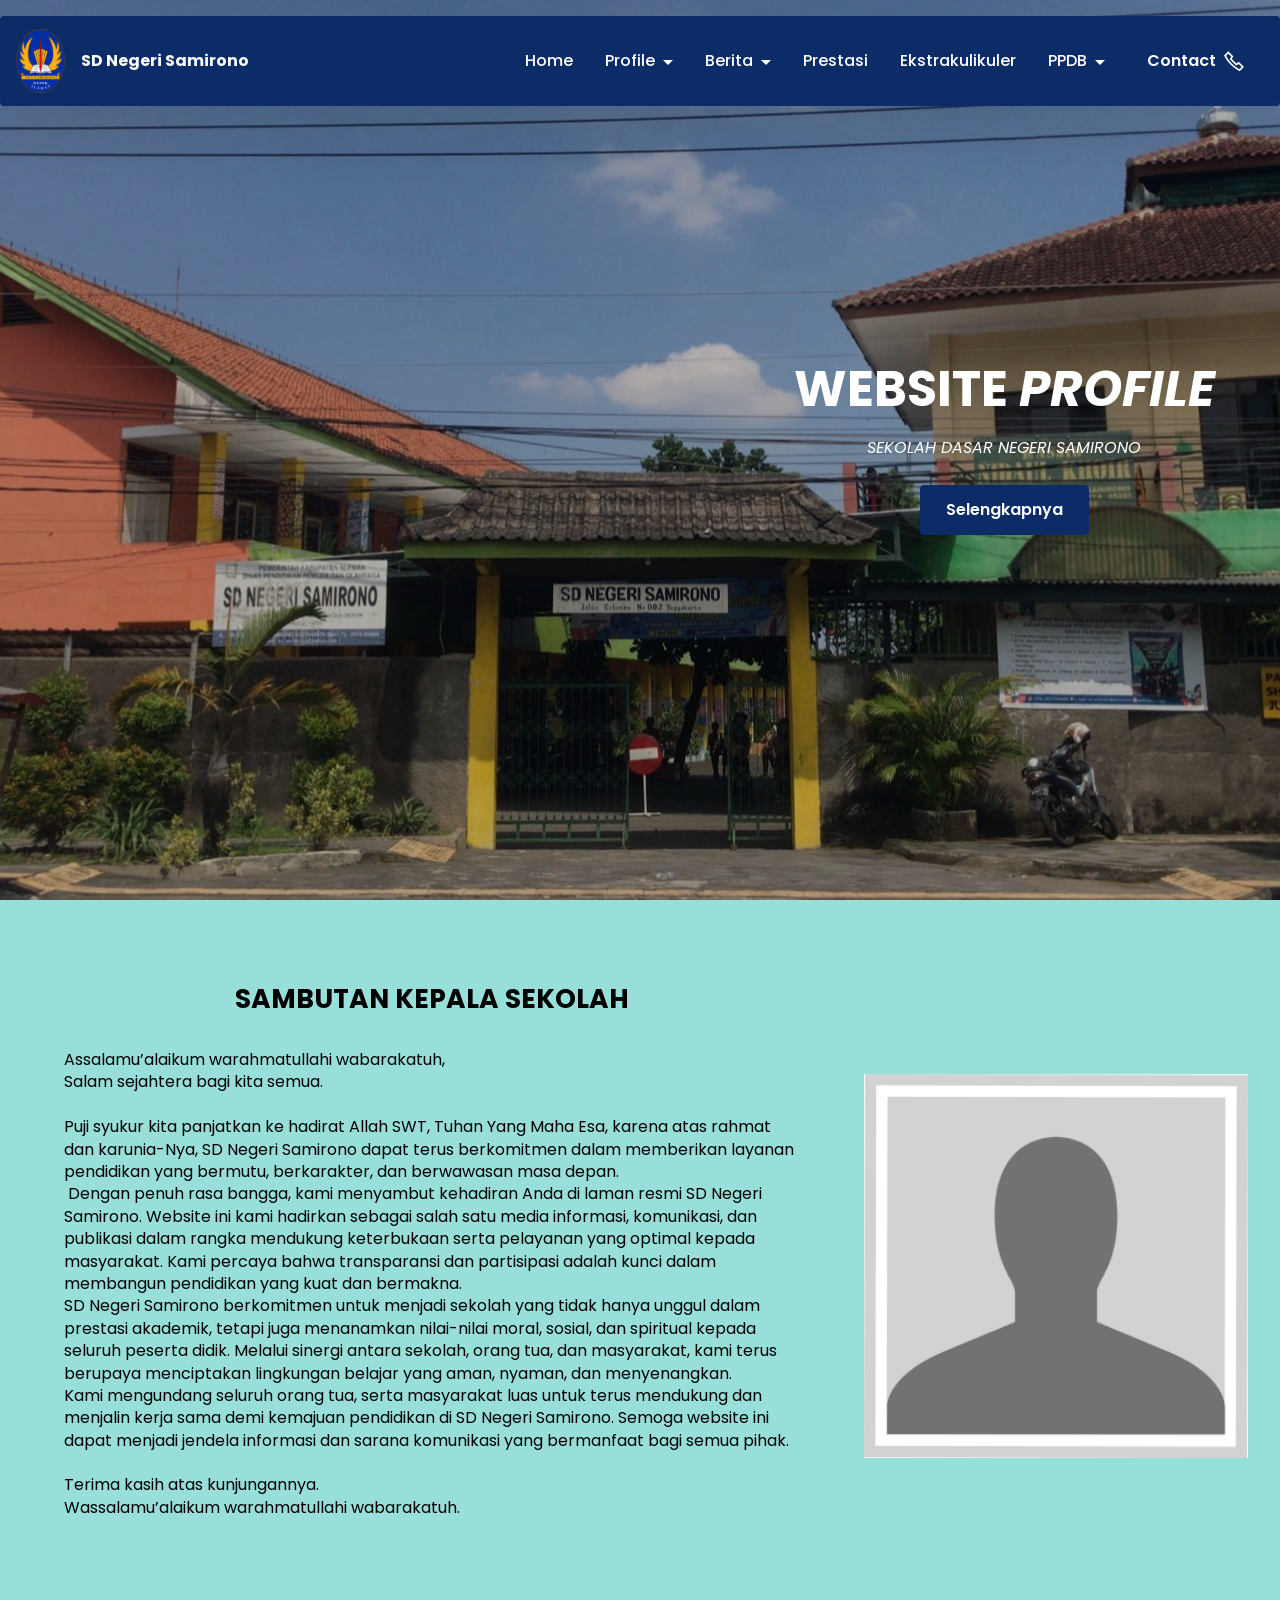
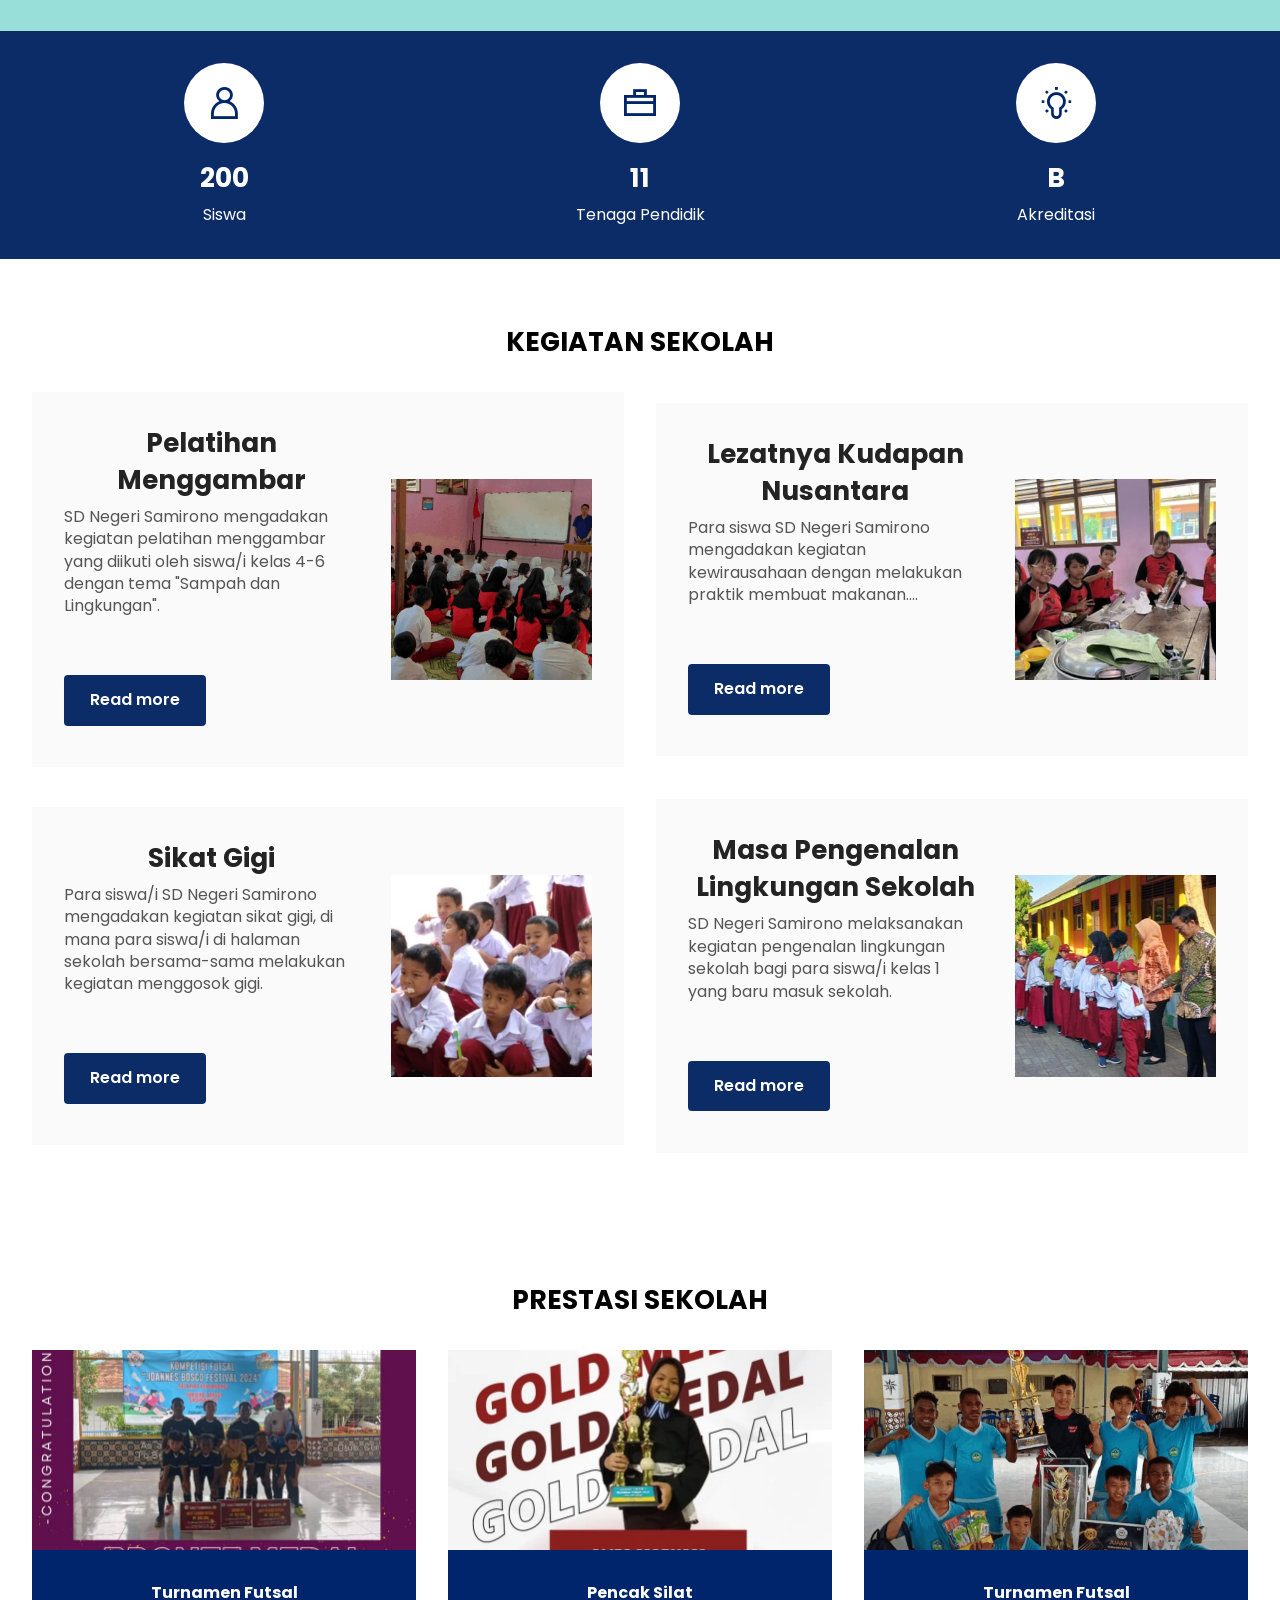
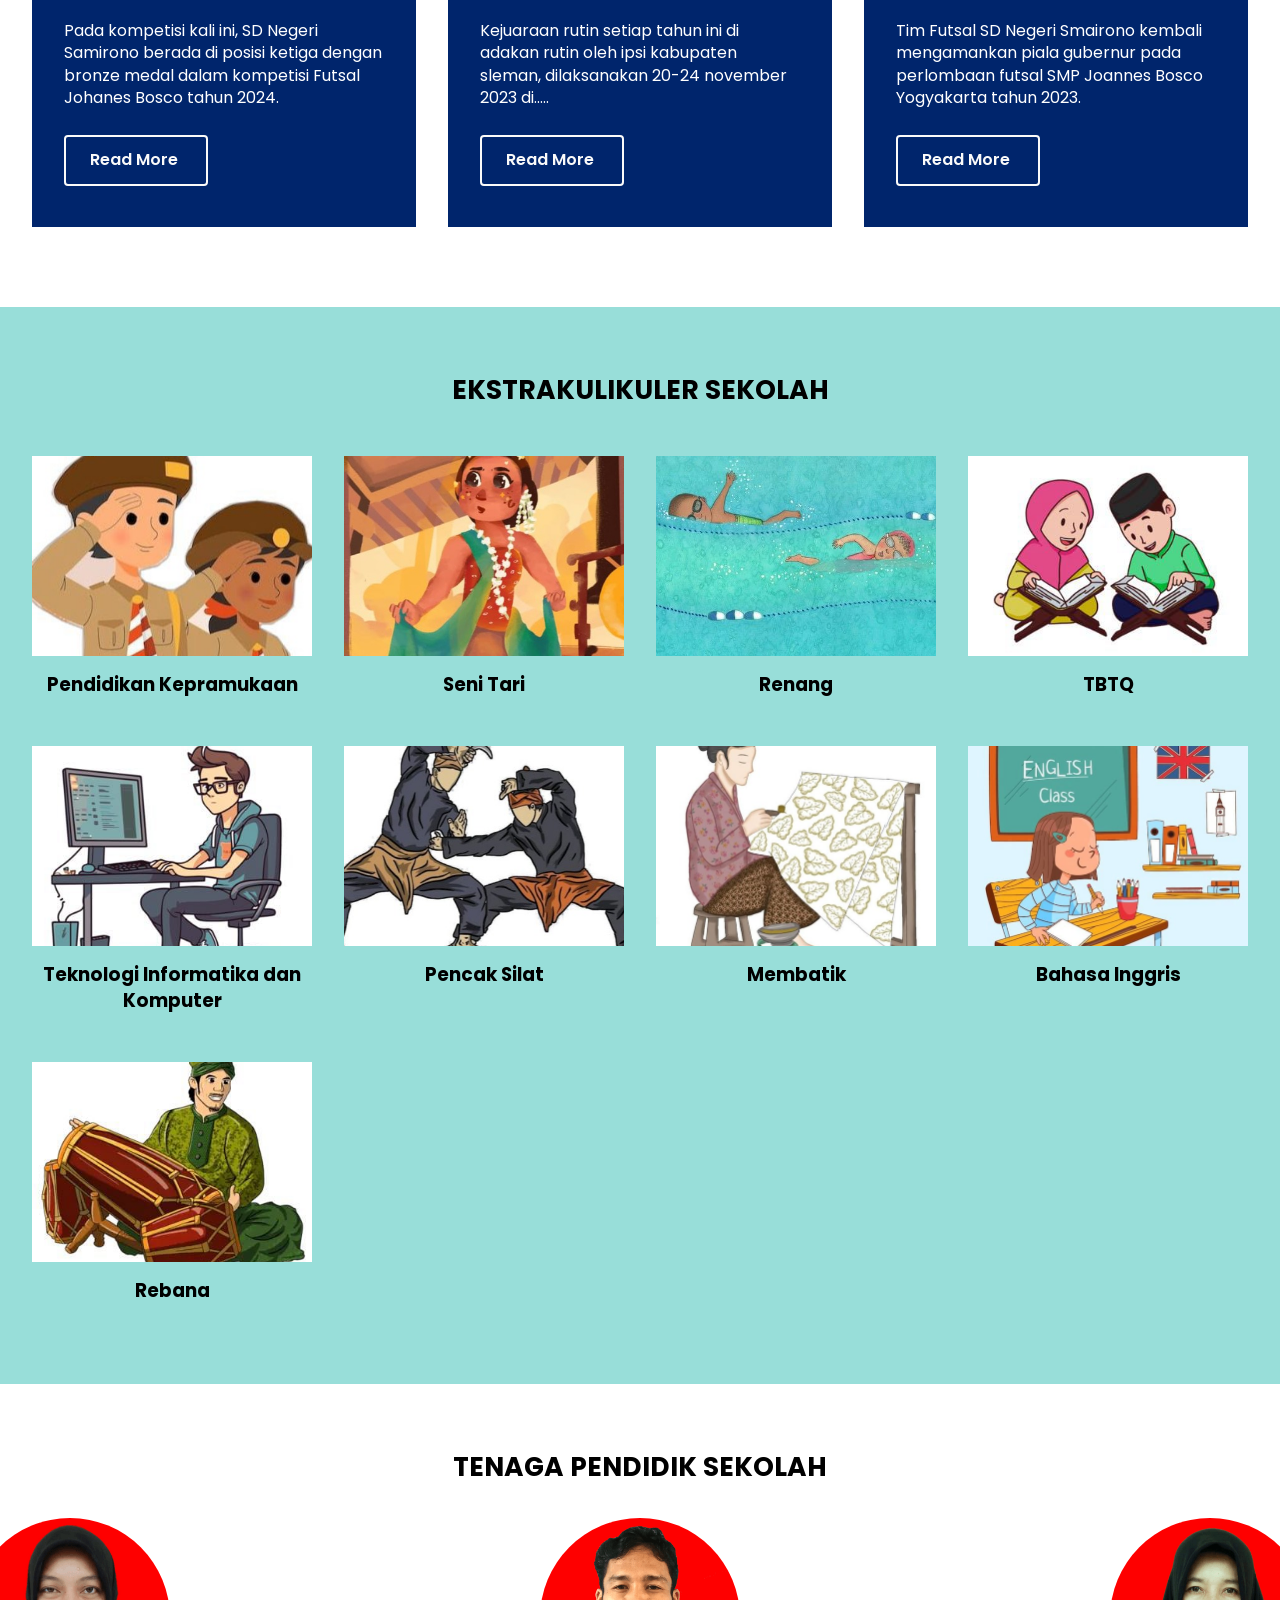
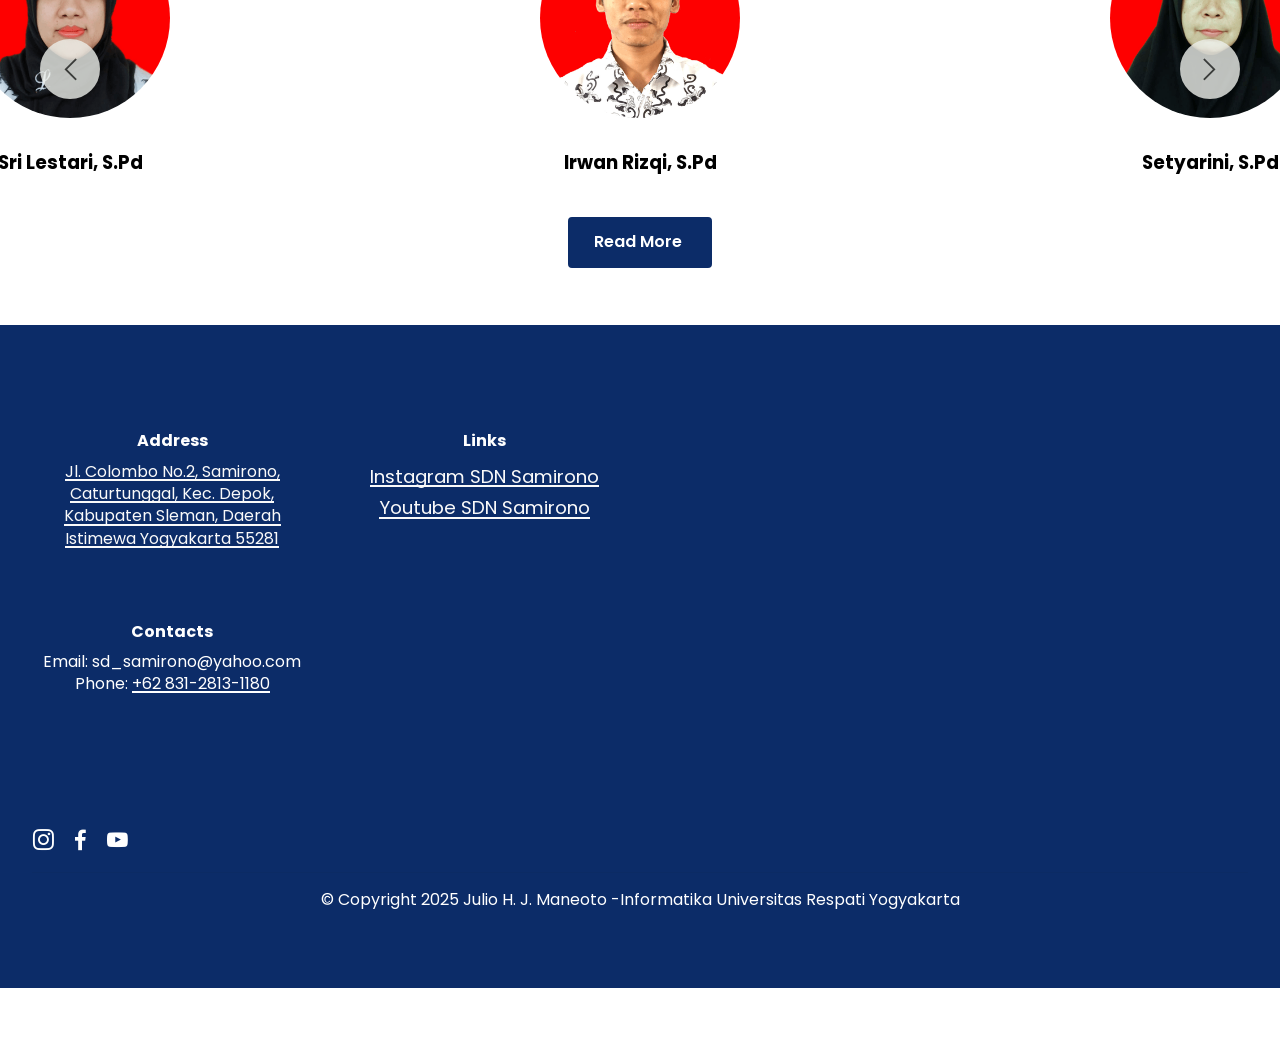
==== index.html @ ec482abb "create github pages" ====
<!DOCTYPE html>
<html  >
<head>
  <!-- Site made with Mobirise Website Builder v6.0.1, https://mobirise.com -->
  <meta charset="UTF-8">
  <meta http-equiv="X-UA-Compatible" content="IE=edge">
  <meta name="generator" content="Mobirise v6.0.1, mobirise.com">
  <meta name="viewport" content="width=device-width, initial-scale=1, minimum-scale=1">
  <link rel="shortcut icon" href="assets/images/102959662-3678008945548151-2058276860884281537-n.png-108x140.png" type="image/x-icon">
  <meta name="description" content="">
  
  
  <title>Home</title>
  <link rel="stylesheet" href="assets/web/assets/mobirise-icons2/mobirise2.css">
  <link rel="stylesheet" href="assets/bootstrap/css/bootstrap.min.css">
  <link rel="stylesheet" href="assets/bootstrap/css/bootstrap-grid.min.css">
  <link rel="stylesheet" href="assets/bootstrap/css/bootstrap-reboot.min.css">
  <link rel="stylesheet" href="assets/animatecss/animate.css">
  <link rel="stylesheet" href="assets/dropdown/css/style.css">
  <link rel="stylesheet" href="assets/socicon/css/styles.css">
  <link rel="stylesheet" href="assets/theme/css/style.css">
  <link rel="preload" href="https://fonts.googleapis.com/css?family=Poppins:100,100i,200,200i,300,300i,400,400i,500,500i,600,600i,700,700i,800,800i,900,900i&display=swap" as="style" onload="this.onload=null;this.rel='stylesheet'">
  <noscript><link rel="stylesheet" href="https://fonts.googleapis.com/css?family=Poppins:100,100i,200,200i,300,300i,400,400i,500,500i,600,600i,700,700i,800,800i,900,900i&display=swap"></noscript>
  <link rel="preload" as="style" href="assets/mobirise/css/mbr-additional.css?v=FM2xGv"><link rel="stylesheet" href="assets/mobirise/css/mbr-additional.css?v=FM2xGv" type="text/css">

  
  
  
</head>
<body>
  
  <section data-bs-version="5.1" class="menu menu5 cid-uK1MA0zW9H" once="menu" id="menu05-u">
	

	<nav class="navbar navbar-dropdown navbar-fixed-top navbar-expand-lg">
		<div class="container">
			<div class="navbar-brand">
				<span class="navbar-logo">
					<a href="index.html">
						<img src="assets/images/102959662-3678008945548151-2058276860884281537-n.png-108x140.png" alt="Mobirise Website Builder" style="height: 4rem;">
					</a>
				</span>
				<span class="navbar-caption-wrap"><a class="navbar-caption text-white text-primary display-7" href="index.html">SD Negeri Samirono</a></span>
			</div>
			<button class="navbar-toggler" type="button" data-toggle="collapse" data-bs-toggle="collapse" data-target="#navbarSupportedContent" data-bs-target="#navbarSupportedContent" aria-controls="navbarNavAltMarkup" aria-expanded="false" aria-label="Toggle navigation">
				<div class="hamburger">
					<span></span>
					<span></span>
					<span></span>
					<span></span>
				</div>
			</button>
			<div class="collapse navbar-collapse" id="navbarSupportedContent">
				<ul class="navbar-nav nav-dropdown" data-app-modern-menu="true"><li class="nav-item"><a class="nav-link link show text-success text-primary display-7" href="index.html">Home</a></li><li class="nav-item dropdown">
						<a class="nav-link link dropdown-toggle text-success display-7" href="https://mobiri.se" data-toggle="dropdown-submenu" data-bs-toggle="dropdown" data-bs-auto-close="outside" aria-expanded="false">Profile</a><div class="dropdown-menu" aria-labelledby="dropdown-627"><a class="dropdown-item text-success text-primary display-7" href="sejarah.html">Sejarah Sekolah</a><a class="dropdown-item text-success text-primary display-7" href="Karakteristik.html">Karateristik Sekolah</a><a class="dropdown-item text-success text-primary display-7" href="Visi-Misi.html">Visi-Misi</a><a class="dropdown-item text-success text-primary display-7" href="Struktur.html">Struktur Organisasi</a><a class="dropdown-item text-success text-primary display-7" href="Pendidik.html">Tenaga Pendidik<br></a><a class="dropdown-item text-success text-primary display-7" href="Fasilitas.html">Fasilitas</a></div>
					</li>
					<li class="nav-item dropdown">
						<a class="nav-link link dropdown-toggle text-success display-7" href="https://mobiri.se" aria-expanded="false" data-toggle="dropdown-submenu" data-bs-toggle="dropdown" data-bs-auto-close="outside">Berita</a><div class="dropdown-menu" aria-labelledby="dropdown-715"><a class="dropdown-item text-success text-primary display-7" href="Kegiatan.html">Kegiatan Sekolah</a><a class="dropdown-item text-success text-primary display-7" href="Event.html">Event Sekolah</a></div>
					</li>
					<li class="nav-item"><a class="nav-link link text-success text-primary display-7" href="Prestasi.html">Prestasi</a></li><li class="nav-item"><a class="nav-link link text-success text-primary display-7" href="Ekstrakulikuler.html">Ekstrakulikuler</a></li><li class="nav-item dropdown"><a class="nav-link link dropdown-toggle text-success display-7" href="https://mobiri.se" aria-expanded="false" data-toggle="dropdown-submenu" data-bs-toggle="dropdown" data-bs-auto-close="outside">PPDB</a><div class="dropdown-menu" aria-labelledby="dropdown-116"><a class="show dropdown-item text-success text-primary display-7" href="SyaratPendaftaran.html">Syarat Pendaftaran</a><a class="show dropdown-item text-success text-primary display-7" href="Brosur.html">Brosur</a></div></li></ul>
				<div class="navbar-buttons mbr-section-btn"><a class="btn btn-primary display-7" href="https://wa.me/6283128131180">Contact<span class="mobi-mbri mobi-mbri-phone mbr-iconfont mbr-iconfont-btn"></span></a></div>
			</div>
		</div>
	</nav>
</section>

<section data-bs-version="5.1" class="header1 cid-uLV1XhaZmR mbr-fullscreen" id="header1-2k">

    

    
    <div class="mbr-overlay" style="opacity: 0.3; background-color: rgb(0, 0, 0);"></div>

    <div class="container-fluid">
        <div class="row justify-content-end">
            <div class="col-12 col-lg-5">
                
                <h2 class="mbr-section-subtitle mbr-fonts-style mb-3 display-2"><strong>WEBSITE </strong><em><strong>PROFILE</strong></em></h2>
                <p class="mbr-text mbr-fonts-style display-7"><em>SEKOLAH DASAR NEGERI SAMIRONO</em></p>
                <div class="mbr-section-btn mt-3"><a class="btn btn-primary display-7" href="sejarah.html">Selengkapnya</a></div>
            </div>
        </div>
    </div>
</section>

<section data-bs-version="5.1" class="start article2 cid-uK2eZf7dy2" id="article02-w">
	

	
	

	<div class="container-fluid">
		<div class="row justify-content-center">
			<div class="col-12 col-md-12 col-lg-4 image-wrapper">
				<img class="w-100" src="assets/images/desain-tanpa-judul-1.png-1-354x354.png" alt="Mobirise Website Builder">
			</div>
			<div class="col-12 col-md-12 col-lg">
				<div class="text-wrapper align-left">
					<h1 class="mbr-section-title mbr-fonts-style mb-4 display-5">
						<strong>SAMBUTAN KEPALA SEKOLAH</strong></h1>
					<p class="mbr-text align-left mbr-fonts-style mb-4 display-7">Assalamu’alaikum warahmatullahi wabarakatuh,<br>Salam sejahtera bagi kita semua.<br><br>Puji syukur kita panjatkan ke hadirat Allah SWT, Tuhan Yang Maha Esa, karena atas rahmat dan karunia-Nya, SD Negeri Samirono dapat terus berkomitmen dalam memberikan layanan pendidikan yang bermutu, berkarakter, dan berwawasan masa depan.<br>&nbsp;Dengan penuh rasa bangga, kami menyambut kehadiran Anda di laman resmi SD Negeri Samirono. Website ini kami hadirkan sebagai salah satu media informasi, komunikasi, dan publikasi dalam rangka mendukung keterbukaan serta pelayanan yang optimal kepada masyarakat. Kami percaya bahwa transparansi dan partisipasi adalah kunci dalam membangun pendidikan yang kuat dan bermakna.<br>SD Negeri Samirono berkomitmen untuk menjadi sekolah yang tidak hanya unggul dalam prestasi akademik, tetapi juga menanamkan nilai-nilai moral, sosial, dan spiritual kepada seluruh peserta didik. Melalui sinergi antara sekolah, orang tua, dan masyarakat, kami terus berupaya menciptakan lingkungan belajar yang aman, nyaman, dan menyenangkan.<br>Kami mengundang seluruh orang tua, serta masyarakat luas untuk terus mendukung dan menjalin kerja sama demi kemajuan pendidikan di SD Negeri Samirono. Semoga website ini dapat menjadi jendela informasi dan sarana komunikasi yang bermanfaat bagi semua pihak.<br><br>Terima kasih atas kunjungannya.<br>Wassalamu’alaikum warahmatullahi wabarakatuh.<br></p>
					
				</div>
			</div>
		</div>
	</div>
</section>

<section data-bs-version="5.1" class="features10 cid-uMwVYPnEqj" id="features010-3a">
  

  
  
  <div class="container-fluid">
    
    <div class="row">
      <div class="item features-without-image col-12 col-md-6 col-lg-4">
        <div class="item-wrapper">
          <div class="card-box align-left">
            <div class="iconfont-wrapper mb-3">
              <span class="mbr-iconfont mobi-mbri-user mobi-mbri" style="color: rgb(0, 37, 108); fill: rgb(0, 37, 108);"></span>
            </div>
            <h5 class="card-title mbr-fonts-style display-5"><strong>200</strong></h5>
            <p class="card-text mbr-fonts-style mb-3 display-7">
              Siswa</p>
            
          </div>
        </div>
      </div>
      <div class="item features-without-image col-12 col-md-6 col-lg-4">
        <div class="item-wrapper">
          <div class="card-box align-left">
            <div class="iconfont-wrapper mb-3">
              <span class="mbr-iconfont mobi-mbri-briefcase mobi-mbri" style="color: rgb(0, 37, 108); fill: rgb(0, 37, 108);"></span>
            </div>
            <h5 class="card-title mbr-fonts-style display-5"><strong>11</strong></h5>
            <p class="card-text mbr-fonts-style mb-3 display-7">
              Tenaga Pendidik</p>
            
          </div>
        </div>
      </div>
      <div class="item features-without-image col-12 col-md-6 col-lg-4">
        <div class="item-wrapper">
          <div class="card-box align-left">
            <div class="iconfont-wrapper mb-3">
              <span class="mbr-iconfont mobi-mbri-idea mobi-mbri" style="color: rgb(0, 37, 108); fill: rgb(0, 37, 108);"></span>
            </div>
            <h5 class="card-title mbr-fonts-style display-5"><strong>B</strong></h5>
            <p class="card-text mbr-fonts-style mb-3 display-7">
              Akreditasi</p>
            
          </div>
        </div>
      </div>
    </div>
  </div>
</section>

<section data-bs-version="5.1" class="info1 cid-uLDulYZWTI" id="info1-23">
    

    
    
    <div class="align-center container">
        <div class="row justify-content-center">
            <div class="col-12 col-lg-8">
                <h3 class="mbr-section-title mb-4 mbr-fonts-style display-5"><strong>KEGIATAN SEKOLAH</strong></h3>
                
                
            </div>
        </div>
    </div>
</section>

<section data-bs-version="5.1" class="features5 cid-uKOvjlejBh" id="features5-1l">

    

    
    
    <div class="container-fluid">
        <div class="row">
            <div class="item features-without-image mb-4 col-12 col-md-6">
                <div class="item-wrapper">
                    <div class="row">
                        <div class="col-12 col-md-7">
                            <div class="text-wrapper">
                                
                                <h5 class="card-title mbr-fonts-style display-5"><strong>Pelatihan Menggambar</strong></h5>
                                <p class="mbr-text mbr-fonts-style mb-5 display-7">SD Negeri Samirono mengadakan kegiatan pelatihan menggambar yang diikuti oleh siswa/i kelas 4-6 dengan tema "Sampah dan Lingkungan".</p>
                                <div class="mbr-section-btn"><a href="Kegiatan.html" class="btn btn-primary display-7">Read more</a></div>
                            </div>
                        </div>
                        <div class="col-12 col-md-5">
                            <div class="img-wrapper">
                                <img src="assets/images/desain-tanpa-judul.png-2-354x472.png" alt="Mobirise Website Builder">
                            </div>
                        </div>
                    </div>
                </div>
            </div><div class="item features-without-image mb-4 col-12 col-md-6">
                <div class="item-wrapper">
                    <div class="row">
                        <div class="col-12 col-md-7">
                            <div class="text-wrapper">
                                
                                <h5 class="card-title mbr-fonts-style display-5"><strong>Lezatnya Kudapan Nusantara</strong></h5>
                                <p class="mbr-text mbr-fonts-style mb-5 display-7">Para siswa SD Negeri Samirono mengadakan kegiatan kewirausahaan dengan melakukan praktik membuat makanan....</p>
                                <div class="mbr-section-btn"><a href="Kegiatan.html" class="btn btn-primary display-7">Read more</a></div>
                            </div>
                        </div>
                        <div class="col-12 col-md-5">
                            <div class="img-wrapper">
                                <img src="assets/images/img-5478.jpeg-403x537.jpeg" alt="Mobirise Website Builder" data-slide-to="1" data-bs-slide-to="2">
                            </div>
                        </div>
                    </div>
                </div>
            </div><div class="item features-without-image mb-4 col-12 col-md-6">
                <div class="item-wrapper">
                    <div class="row">
                        <div class="col-12 col-md-7">
                            <div class="text-wrapper">
                                
                                <h5 class="card-title mbr-fonts-style display-5"><strong>Sikat Gigi</strong></h5>
                                <p class="mbr-text mbr-fonts-style mb-5 display-7">Para siswa/i SD Negeri Samirono mengadakan kegiatan sikat gigi, di mana para siswa/i di halaman sekolah bersama-sama melakukan kegiatan menggosok gigi.</p>
                                <div class="mbr-section-btn"><a href="Kegiatan.html" class="btn btn-primary display-7">Read more</a></div>
                            </div>
                        </div>
                        <div class="col-12 col-md-5">
                            <div class="img-wrapper">
                                <img src="assets/images/img-20240515-wa0022.jpg-403x537.jpeg" alt="Mobirise Website Builder" data-slide-to="2" data-bs-slide-to="3">
                            </div>
                        </div>
                    </div>
                </div>
            </div><div class="item features-without-image mb-4 col-12 col-md-6">
                <div class="item-wrapper">
                    <div class="row">
                        <div class="col-12 col-md-7">
                            <div class="text-wrapper">
                                
                                <h5 class="card-title mbr-fonts-style display-5"><strong>Masa Pengenalan Lingkungan Sekolah</strong></h5>
                                <p class="mbr-text mbr-fonts-style mb-5 display-7">SD Negeri Samirono melaksanakan kegiatan pengenalan lingkungan sekolah bagi para siswa/i kelas 1 yang baru masuk sekolah.</p>
                                <div class="mbr-section-btn"><a href="Kegiatan.html" class="btn btn-primary display-7">Read more</a></div>
                            </div>
                        </div>
                        <div class="col-12 col-md-5">
                            <div class="img-wrapper">
                                <img src="assets/images/1721083210724.jpg-403x716.jpeg" alt="Mobirise Website Builder" data-slide-to="3" data-bs-slide-to="4">
                            </div>
                        </div>
                    </div>
                </div>
            </div>
            
        </div>
    </div>
</section>

<section data-bs-version="5.1" class="features3 cid-uKO73UQWmV" id="features3-18">
    
    
    <div class="container-fluid">
        <div class="mbr-section-head">
            <h4 class="mbr-section-title mbr-fonts-style align-center mb-0 display-5"><strong>PRESTASI SEKOLAH</strong></h4>
            
        </div>
        <div class="row mt-4">
            <div class="item features-image col-12 col-md-6 col-lg-4">
                <div class="item-wrapper">
                    <div class="item-img">
                        <img src="assets/images/snapinsta.to-424701210-1798494687239957-4736992531258965388-n.jpg-770x770.jpg" alt="Mobirise Website Builder">
                    </div>
                    <div class="item-content">
                        <h5 class="item-title mbr-fonts-style display-7"><strong>Turnamen Futsal</strong></h5>
                        
                        <p class="mbr-text mbr-fonts-style mt-3 display-7">Pada kompetisi kali ini, SD Negeri Samirono berada di posisi ketiga dengan bronze medal dalam kompetisi Futsal Johanes Bosco tahun 2024.</p>
                    </div>
                    <div class="mbr-section-btn item-footer mt-2"><a href="Prestasi.html" class="btn item-btn btn-white-outline display-7" target="_blank">Read More&nbsp;</a></div>
                </div>
            </div>
            <div class="item features-image col-12 col-md-6 col-lg-4">
                <div class="item-wrapper">
                    <div class="item-img">
                        <img src="assets/images/snapinsta.to-403984858-1025446602022636-1949432890003831394-n.jpg-770x770.jpg" alt="Mobirise Website Builder">
                    </div>
                    <div class="item-content">
                        <h5 class="item-title mbr-fonts-style display-7"><strong>Pencak Silat</strong></h5>
                        
                        <p class="mbr-text mbr-fonts-style mt-3 display-7">Kejuaraan rutin setiap tahun ini di adakan rutin oleh ipsi kabupaten sleman, dilaksanakan 20-24 november 2023 di.....</p>
                    </div>
                    <div class="mbr-section-btn item-footer mt-2"><a href="Prestasi.html" class="btn item-btn btn-white-outline display-7" target="_blank">Read More&nbsp;</a></div>
                </div>
            </div>
            <div class="item features-image col-12 col-md-6 col-lg-4">
                <div class="item-wrapper">
                    <div class="item-img">
                        <a href="https://youtu.be/8aSWEIl5Ncc?si=B9qt6IwI4XRJ0021"><img src="assets/images/capture.png-656x428.png" alt="Mobirise Website Builder"></a>
                    </div>
                    <div class="item-content">
                        <h5 class="item-title mbr-fonts-style display-7"><strong>Turnamen Futsal</strong></h5>
                        
                        <p class="mbr-text mbr-fonts-style mt-3 display-7">Tim Futsal SD Negeri Smairono kembali mengamankan piala gubernur pada perlombaan futsal SMP Joannes Bosco Yogyakarta tahun 2023.<br></p>
                    </div>
                    <div class="mbr-section-btn item-footer mt-2"><a href="Prestasi.html" class="btn item-btn btn-white-outline display-7" target="_blank">Read More&nbsp;</a></div>
                </div>
            </div>
        </div>
    </div>
</section>

<section data-bs-version="5.1" class="gallery3 cid-uK2kjYMfzb" id="gallery03-11">
    
    
    <div class="container-fluid">
      <div class="row justify-content-center">
        <div class="col-12 content-head">
          <div class="mbr-section-head mb-5">
            <h4 class="mbr-section-title mbr-fonts-style align-center mb-0 display-5">
              <strong>EKSTRAKULIKULER SEKOLAH</strong></h4>
            
          </div>
        </div>
      </div>
      <div class="row">
        <div class="item features-image col-12 col-md-6 col-lg-3">
          <div class="item-wrapper">
            <div class="item-img">
              <a href="Ekstrakulikuler.html"><img src="assets/images/hand-drawn-pramuka-day-illustration-free-vector.jpeg-348x479.jpeg" alt="Mobirise Website Builder" title="" data-slide-to="0" data-bs-slide-to="0"></a>
            </div>
            <div class="item-content align-left">
              <h5 class="item-title mbr-fonts-style mt-3 mb-3 display-4"><strong>Pendidikan Kepramukaan</strong></h5>
              
            </div>
          </div>
        </div>
        <div class="item features-image col-12 col-md-6 col-lg-3">
          <div class="item-wrapper">
            <div class="item-img">
              <a href="Ekstrakulikuler.html"><img src="assets/images/illustration-cartoon-artstyle.jpeg-561x794.jpeg" alt="Mobirise Website Builder" title="" data-slide-to="1" data-bs-slide-to="1"></a>
            </div>
            <div class="item-content align-left">
              <h5 class="item-title mbr-fonts-style mt-3 mb-3 display-4"><strong>Seni Tari</strong></h5>
              
            </div>
          </div>
        </div>
        <div class="item features-image col-12 col-md-6 col-lg-3">
          <div class="item-wrapper">
            <div class="item-img">
              <a href="Ekstrakulikuler.html"><img src="assets/images/78d8c2f6-ac89-43e3-abee-6cd635789288.jpeg-500x660.jpeg" alt="Mobirise Website Builder" title="" data-slide-to="2" data-bs-slide-to="2"></a>
            </div>
            <div class="item-content align-left">
              <h5 class="item-title mbr-fonts-style mt-3 mb-3 display-4"><strong>Renang</strong></h5>
              
              
            </div>
          </div>
        </div><div class="item features-image col-12 col-md-6 col-lg-3">
          <div class="item-wrapper">
            <div class="item-img">
              <a href="Ekstrakulikuler.html"><img src="assets/images/muslimquranbacamembaca-quranislamal.jpeg-360x360.jpg" alt="Mobirise Website Builder" title="" data-slide-to="3" data-bs-slide-to="3"></a>
            </div>
            <div class="item-content align-left">
              <h5 class="item-title mbr-fonts-style mt-3 mb-3 display-4"><strong>TBTQ</strong></h5>
              
              
            </div>
          </div>
        </div>
        <div class="item features-image col-12 col-md-6 col-lg-3">
          <div class="item-wrapper">
            <div class="item-img">
              <a href="Ekstrakulikuler.html"><img src="assets/images/48949c8e-07c8-448f-8d3d-e4b0475b94dc.jpeg-360x360.jpg" alt="Mobirise Website Builder" title="" data-slide-to="4" data-bs-slide-to="4"></a>
            </div>
            <div class="item-content align-left">
              <h5 class="item-title mbr-fonts-style mt-3 mb-3 display-4"><strong>Teknologi Informatika dan Komputer</strong></h5>
              
            </div>
          </div>
        </div><div class="item features-image col-12 col-md-6 col-lg-3">
          <div class="item-wrapper">
            <div class="item-img">
              <a href="Ekstrakulikuler.html"><img src="assets/images/84c29ffd-bacd-47f3-8a61-220aaeaabdaf.jpeg-561x748.jpeg" alt="Mobirise Website Builder" title="" data-slide-to="5" data-bs-slide-to="5"></a>
            </div>
            <div class="item-content align-left">
              <h5 class="item-title mbr-fonts-style mt-3 mb-3 display-4"><strong>Pencak Silat</strong></h5>
              
            </div>
          </div>
        </div><div class="item features-image col-12 col-md-6 col-lg-3">
          <div class="item-wrapper">
            <div class="item-img">
              <a href="Ekstrakulikuler.html"><img src="assets/images/67fcc618-ced2-44cf-a0a7-0076b065c2b6.jpeg-561x561.jpg" alt="Mobirise Website Builder" title="" data-slide-to="6" data-bs-slide-to="6"></a>
            </div>
            <div class="item-content align-left">
              <h5 class="item-title mbr-fonts-style mt-3 mb-3 display-4"><strong>Membatik</strong></h5>
              
            </div>
          </div>
        </div><div class="item features-image col-12 col-md-6 col-lg-3">
          <div class="item-wrapper">
            <div class="item-img">
              <a href="Ekstrakulikuler.html"><img src="assets/images/34eb2855-2c6a-4db0-bdc1-095eadc65540.jpeg-561x561.jpg" alt="Mobirise Website Builder" title="" data-slide-to="7" data-bs-slide-to="7"></a>
            </div>
            <div class="item-content align-left">
              <h5 class="item-title mbr-fonts-style mt-3 mb-3 display-4"><strong>Bahasa Inggris</strong></h5>
              
            </div>
          </div>
        </div><div class="item features-image col-12 col-md-6 col-lg-3">
          <div class="item-wrapper">
            <div class="item-img">
              <a href="Ekstrakulikuler.html"><img src="assets/images/4444f647-90be-41fd-a97d-690a99c78a4c.jpeg-360x360.jpg" alt="Mobirise Website Builder" title="" data-slide-to="8" data-bs-slide-to="8"></a>
            </div>
            <div class="item-content align-left">
              <h5 class="item-title mbr-fonts-style mt-3 mb-3 display-4"><strong>Rebana</strong></h5>
              
            </div>
          </div>
        </div>
      </div>
    </div>
  </section>

<section data-bs-version="5.1" class="people5 mbr-embla cid-uMwqmuWm9p" id="people5-2w">

    

    
    

    <div class="position-relative text-center">
        <h3 class="mb-4 mbr-fonts-style display-5"><strong>TENAGA PENDIDIK SEKOLAH</strong></h3>

        <div class="embla" data-skip-snaps="true" data-align="center" data-loop="true" data-auto-play-interval="6" data-draggable="true">
            <div class="embla__viewport container-fluid">
                <div class="embla__container">
                    <div class="embla__slide slider-image item" style="margin-left: 0rem; margin-right: 0rem;">
                        <div class="user">
                            <div class="user_image">
                                <div class="item-wrapper position-relative">
                                    <img src="assets/images/desain-tanpa-judul.png-354x354.png" alt="Mobirise Website Builder" data-slide-to="0" data-bs-slide-to="0">
                                </div>
                            </div>
                            <div class="user_text mb-4">
                                <p class="mbr-fonts-style display-4"><strong>Irwan Rizqi, S.Pd</strong><br></p>
                            </div>
                            
                            
                        </div>
                    </div>
                    <div class="embla__slide slider-image item" style="margin-left: 0rem; margin-right: 0rem;">
                        <div class="user">
                            <div class="user_image">
                                <div class="item-wrapper position-relative">
                                    <img src="assets/images/desain-tanpa-judul-1.png-354x354.png" alt="Mobirise Website Builder" data-slide-to="1" data-bs-slide-to="1">
                                </div>
                            </div>
                            <div class="user_text mb-4">
                                <p class="mbr-fonts-style display-4"><strong>
                                    Setyarini, S.Pd
                                </strong></p>
                            </div>
                            
                            
                        </div>
                    </div>
                    <div class="embla__slide slider-image item" style="margin-left: 0rem; margin-right: 0rem;">
                        <div class="user">
                            <div class="user_image">
                                <div class="item-wrapper position-relative">
                                    <img src="assets/images/desain-tanpa-judul-2.png-354x354.png" alt="Mobirise Website Builder" data-slide-to="2" data-bs-slide-to="2">
                                </div>
                            </div>
                            <div class="user_text mb-4">
                                <p class="mbr-fonts-style display-4"><strong>
                                    Helvy Eka Ardilasari, S.Pd
                                </strong></p>
                            </div>
                            
                            
                        </div>
                    </div><div class="embla__slide slider-image item" style="margin-left: 0rem; margin-right: 0rem;">
                        <div class="user">
                            <div class="user_image">
                                <div class="item-wrapper position-relative">
                                    <img src="assets/images/desain-tanpa-judul-10.png-354x354.png" alt="Mobirise Website Builder" data-slide-to="3" data-bs-slide-to="3">
                                </div>
                            </div>
                            <div class="user_text mb-4">
                                <p class="mbr-fonts-style display-4"><strong>Sri Lestari, S.Pd</strong><br></p>
                            </div>
                            
                            
                        </div>
                    </div>
                </div>
            </div>
            <button class="embla__button embla__button--prev">
                <span class="mobi-mbri mobi-mbri-arrow-prev mbr-iconfont" aria-hidden="true"></span>
                <span class="sr-only visually-hidden visually-hidden">Previous</span>
            </button>
            <button class="embla__button embla__button--next">
                <span class="mobi-mbri mobi-mbri-arrow-next mbr-iconfont" aria-hidden="true"></span>
                <span class="sr-only visually-hidden visually-hidden">Next</span>
            </button>
        </div>
    </div>
</section>

<section data-bs-version="5.1" class="info1 cid-uLc8okidcM" id="info1-21">
    

    
    
    <div class="align-center container">
        <div class="row justify-content-center">
            <div class="col-12 col-lg-8">
                
                
                <div class="mbr-section-btn"><a class="btn btn-primary display-7" href="Pendidik.html">Read More&nbsp;</a></div>
            </div>
        </div>
    </div>
</section>

<section data-bs-version="5.1" class="footer6 cid-uNifHLOuNw" once="footers" id="footer6-3v">

    

    

    <div class="container">
        <div class="row content mbr-white">
            <div class="col-12 col-md-3 mbr-fonts-style display-7">
                <h5 class="mbr-section-subtitle mbr-fonts-style mb-2 display-7">
                    <strong>Address</strong>
                </h5>
                <p class="mbr-text mbr-fonts-style display-7"><a href="https://www.google.com/maps/place/Ruko+Jl.+Colombo+No.2,+Samirono,+Caturtunggal,+Depok,+Sleman+Regency,+Special+Region+of+Yogyakarta+55281/@-7.7780197,110.3832141,17z/data=!3m1!4b1!4m6!3m5!1s0x2e7a59c96b811e7d:0xb208e988e64f62e1!8m2!3d-7.778025!4d110.385789!16s%2Fg%2F11h4pq_twh?entry=ttu&g_ep=EgoyMDI1MDUwNy4wIKXMDSoASAFQAw%3D%3D" class="text-white" target="_blank">Jl. Colombo No.2, Samirono, Caturtunggal, Kec. Depok, Kabupaten Sleman, Daerah Istimewa Yogyakarta 55281</a></p> <br>
                <h5 class="mbr-section-subtitle mbr-fonts-style mb-2 mt-4 display-7">
                    <strong>Contacts</strong>
                </h5>
                <p class="mbr-text mbr-fonts-style mb-4 display-7">
                    Email: sd_samirono@yahoo.com <br>
                    Phone: <a href="https://wa.me/6283128131180" class="text-success text-primary">+62 831-2813-1180</a><br></p>
            </div>
            <div class="col-12 col-md-3 mbr-fonts-style display-7">
                <h5 class="mbr-section-subtitle mbr-fonts-style mb-2 display-7">
                    <strong>Links</strong>
                </h5>
                <ul class="list mbr-fonts-style mb-4 display-4">
                    <li class="mbr-text item-wrap"><a href="https://www.instagram.com/samirono_emas?utm_source=ig_web_button_share_sheet&igsh=ZDNlZDc0MzIxNw==" class="text-white text-primary" target="_blank">Instagram SDN Samirono</a></li>
                    <li class="mbr-text item-wrap"><a href="https://youtube.com/@sdnsamirono_official?si=qrXq16gKyIpEeSNP" class="text-white" target="_blank">Youtube SDN Samirono</a></li>
                </ul>
                <h5 class="mbr-section-subtitle mbr-fonts-style mb-2 mt-5 display-7"></h5>
                <p class="mbr-text mbr-fonts-style mb-4 display-7"></p>
            </div>
            <div class="col-12 col-md-6">
                <div class="google-map"><iframe frameborder="0" style="border:0" src="https://www.google.com/maps/embed?pb=!1m18!1m12!1m3!1d3953.1200496185006!2d110.37878577415516!3d-7.777093477155534!2m3!1f0!2f0!3f0!3m2!1i1024!2i768!4f13.1!3m3!1m2!1s0x2e7a59caff4764f1%3A0x2652c5f94d715eb5!2zU0QgTmVnZXJpIFNhbWlyb25vICjqprHqp4Dqpp3qp4DqpqTqprzqppLqprzqpqvqprbqprHqpqnqprbqpqvqprrqprTqpqTqprrqprQp!5e0!3m2!1sid!2sid!4v1746997584962!5m2!1sid!2sid" allowfullscreen=""></iframe></div>
            </div>
            <div class="col-md-6">
                <div class="social-list align-left">
                    <div class="soc-item">
                        <a href="https://www.instagram.com/samirono_emas?utm_source=ig_web_button_share_sheet&igsh=ZDNlZDc0MzIxNw==" target="_blank">
                            <span class="mbr-iconfont mbr-iconfont-social socicon-instagram socicon"></span>
                        </a>
                    </div>
                    <div class="soc-item">
                        <a href="https://www.facebook.com/pages/Mobirise/1616226671953247" target="_blank">
                            <span class="socicon-facebook socicon mbr-iconfont mbr-iconfont-social"></span>
                        </a>
                    </div>
                    <div class="soc-item">
                        <a href="https://youtube.com/@sdnsamirono_official?si=qrXq16gKyIpEeSNP" target="_blank">
                            <span class="mbr-iconfont mbr-iconfont-social socicon-youtube socicon"></span>
                        </a>
                    </div>
                    
                    
                    
                </div>
            </div>
        </div>
        <div class="footer-lower">
            <div class="media-container-row">
                <div class="col-sm-12">
                    <hr>
                </div>
            </div>
            <div class="col-sm-12 copyright pl-0">
                <p class="mbr-text mbr-fonts-style mbr-white display-7">
                    © Copyright 2025 Julio H. J. Maneoto -Informatika Universitas Respati Yogyakarta</p>
            </div>
        </div>
    </div>
</section><section class="display-7" style="padding: 0;align-items: center;justify-content: center;flex-wrap: wrap;    align-content: center;display: flex;position: relative;height: 4rem;"><a href="https://mobiri.se/" style="flex: 1 1;height: 4rem;position: absolute;width: 100%;z-index: 1;"><img alt="" style="height: 4rem;" src="[data-uri]"></a><p style="margin: 0;text-align: center;" class="display-7">&#8204;</p><a style="z-index:1" href="https://mobirise.com/offline-website-builder.html">Offline Website Builder</a></section><script src="assets/bootstrap/js/bootstrap.bundle.min.js"></script>  <script src="assets/smoothscroll/smooth-scroll.js"></script>  <script src="assets/ytplayer/index.js"></script>  <script src="assets/dropdown/js/navbar-dropdown.js"></script>  <script src="assets/embla/embla.min.js"></script>  <script src="assets/embla/script.js"></script>  <script src="assets/theme/js/script.js"></script>  
  
  
 <div id="scrollToTop" class="scrollToTop mbr-arrow-up"><a style="text-align: center;"><i class="mbr-arrow-up-icon mbr-arrow-up-icon-cm cm-icon cm-icon-smallarrow-up"></i></a></div>
    <input name="animation" type="hidden">
  </body>
</html>
---- assets/web/assets/mobirise-icons2/mobirise2.css ----
@font-face {
  font-family: 'Moririse2';
  font-display: swap;
  src:  url('mobirise2.eot?f2bix4');
  src:  url('mobirise2.eot?f2bix4#iefix') format('embedded-opentype'),
    url('mobirise2.ttf?f2bix4') format('truetype'),
    url('mobirise2.woff?f2bix4') format('woff'),
    url('mobirise2.svg?f2bix4#mobirise2') format('svg');
  font-weight: normal;
  font-style: normal;
}

[class^="mobi-"], [class*=" mobi-"] {
  /* use !important to prevent issues with browser extensions that change fonts */
  font-family: 'Moririse2' !important;
  speak: none;
  font-style: normal;
  font-weight: normal;
  font-variant: normal;
  text-transform: none;
  line-height: 1;

  /* Better Font Rendering =========== */
  -webkit-font-smoothing: antialiased;
  -moz-osx-font-smoothing: grayscale;
}

.mobi-mbri-add-submenu:before {
  content: "\e900";
}
.mobi-mbri-alert:before {
  content: "\e901";
}
.mobi-mbri-align-center:before {
  content: "\e902";
}
.mobi-mbri-align-justify:before {
  content: "\e903";
}
.mobi-mbri-align-left:before {
  content: "\e904";
}
.mobi-mbri-align-right:before {
  content: "\e905";
}
.mobi-mbri-android:before {
  content: "\e906";
}
.mobi-mbri-apple:before {
  content: "\e907";
}
.mobi-mbri-arrow-down:before {
  content: "\e908";
}
.mobi-mbri-arrow-next:before {
  content: "\e909";
}
.mobi-mbri-arrow-prev:before {
  content: "\e90a";
}
.mobi-mbri-arrow-up:before {
  content: "\e90b";
}
.mobi-mbri-bold:before {
  content: "\e90c";
}
.mobi-mbri-bookmark:before {
  content: "\e90d";
}
.mobi-mbri-bootstrap:before {
  content: "\e90e";
}
.mobi-mbri-briefcase:before {
  content: "\e90f";
}
.mobi-mbri-browse:before {
  content: "\e910";
}
.mobi-mbri-bulleted-list:before {
  content: "\e911";
}
.mobi-mbri-calendar:before {
  content: "\e912";
}
.mobi-mbri-camera:before {
  content: "\e913";
}
.mobi-mbri-cart-add:before {
  content: "\e914";
}
.mobi-mbri-cart-full:before {
  content: "\e915";
}
.mobi-mbri-cash:before {
  content: "\e916";
}
.mobi-mbri-change-style:before {
  content: "\e917";
}
.mobi-mbri-chat:before {
  content: "\e918";
}
.mobi-mbri-clock:before {
  content: "\e919";
}
.mobi-mbri-close:before {
  content: "\e91a";
}
.mobi-mbri-cloud:before {
  content: "\e91b";
}
.mobi-mbri-code:before {
  content: "\e91c";
}
.mobi-mbri-contact-form:before {
  content: "\e91d";
}
.mobi-mbri-credit-card:before {
  content: "\e91e";
}
.mobi-mbri-cursor-click:before {
  content: "\e91f";
}
.mobi-mbri-cust-feedback:before {
  content: "\e920";
}
.mobi-mbri-database:before {
  content: "\e921";
}
.mobi-mbri-delivery:before {
  content: "\e922";
}
.mobi-mbri-desktop:before {
  content: "\e923";
}
.mobi-mbri-devices:before {
  content: "\e924";
}
.mobi-mbri-down:before {
  content: "\e925";
}
.mobi-mbri-download-2:before {
  content: "\e926";
}
.mobi-mbri-download:before {
  content: "\e927";
}
.mobi-mbri-drag-n-drop-2:before {
  content: "\e928";
}
.mobi-mbri-drag-n-drop:before {
  content: "\e929";
}
.mobi-mbri-edit-2:before {
  content: "\e92a";
}
.mobi-mbri-edit:before {
  content: "\e92b";
}
.mobi-mbri-error:before {
  content: "\e92c";
}
.mobi-mbri-extension:before {
  content: "\e92d";
}
.mobi-mbri-features:before {
  content: "\e92e";
}
.mobi-mbri-file:before {
  content: "\e92f";
}
.mobi-mbri-flag:before {
  content: "\e930";
}
.mobi-mbri-folder:before {
  content: "\e931";
}
.mobi-mbri-gift:before {
  content: "\e932";
}
.mobi-mbri-github:before {
  content: "\e933";
}
.mobi-mbri-globe-2:before {
  content: "\e934";
}
.mobi-mbri-globe:before {
  content: "\e935";
}
.mobi-mbri-growing-chart:before {
  content: "\e936";
}
.mobi-mbri-hearth:before {
  content: "\e937";
}
.mobi-mbri-help:before {
  content: "\e938";
}
.mobi-mbri-home:before {
  content: "\e939";
}
.mobi-mbri-hot-cup:before {
  content: "\e93a";
}
.mobi-mbri-idea:before {
  content: "\e93b";
}
.mobi-mbri-image-gallery:before {
  content: "\e93c";
}
.mobi-mbri-image-slider:before {
  content: "\e93d";
}
.mobi-mbri-info:before {
  content: "\e93e";
}
.mobi-mbri-italic:before {
  content: "\e93f";
}
.mobi-mbri-key:before {
  content: "\e940";
}
.mobi-mbri-laptop:before {
  content: "\e941";
}
.mobi-mbri-layers:before {
  content: "\e942";
}
.mobi-mbri-left-right:before {
  content: "\e943";
}
.mobi-mbri-left:before {
  content: "\e944";
}
.mobi-mbri-letter:before {
  content: "\e945";
}
.mobi-mbri-like:before {
  content: "\e946";
}
.mobi-mbri-link:before {
  content: "\e947";
}
.mobi-mbri-lock:before {
  content: "\e948";
}
.mobi-mbri-login:before {
  content: "\e949";
}
.mobi-mbri-logout:before {
  content: "\e94a";
}
.mobi-mbri-magic-stick:before {
  content: "\e94b";
}
.mobi-mbri-map-pin:before {
  content: "\e94c";
}
.mobi-mbri-menu:before {
  content: "\e94d";
}
.mobi-mbri-mobile-2:before {
  content: "\e94e";
}
.mobi-mbri-mobile-horizontal:before {
  content: "\e94f";
}
.mobi-mbri-mobile:before {
  content: "\e950";
}
.mobi-mbri-mobirise:before {
  content: "\e951";
}
.mobi-mbri-more-horizontal:before {
  content: "\e952";
}
.mobi-mbri-more-vertical:before {
  content: "\e953";
}
.mobi-mbri-music:before {
  content: "\e954";
}
.mobi-mbri-new-file:before {
  content: "\e955";
}
.mobi-mbri-numbered-list:before {
  content: "\e956";
}
.mobi-mbri-opened-folder:before {
  content: "\e957";
}
.mobi-mbri-pages:before {
  content: "\e958";
}
.mobi-mbri-paper-plane:before {
  content: "\e959";
}
.mobi-mbri-paperclip:before {
  content: "\e95a";
}
.mobi-mbri-phone:before {
  content: "\e95b";
}
.mobi-mbri-photo:before {
  content: "\e95c";
}
.mobi-mbri-photos:before {
  content: "\e95d";
}
.mobi-mbri-pin:before {
  content: "\e95e";
}
.mobi-mbri-play:before {
  content: "\e95f";
}
.mobi-mbri-plus:before {
  content: "\e960";
}
.mobi-mbri-preview:before {
  content: "\e961";
}
.mobi-mbri-print:before {
  content: "\e962";
}
.mobi-mbri-protect:before {
  content: "\e963";
}
.mobi-mbri-question:before {
  content: "\e964";
}
.mobi-mbri-quote-left:before {
  content: "\e965";
}
.mobi-mbri-quote-right:before {
  content: "\e966";
}
.mobi-mbri-redo:before {
  content: "\e967";
}
.mobi-mbri-refresh:before {
  content: "\e968";
}
.mobi-mbri-responsive-2:before {
  content: "\e969";
}
.mobi-mbri-responsive:before {
  content: "\e96a";
}
.mobi-mbri-right:before {
  content: "\e96b";
}
.mobi-mbri-rocket:before {
  content: "\e96c";
}
.mobi-mbri-sad-face:before {
  content: "\e96d";
}
.mobi-mbri-sale:before {
  content: "\e96e";
}
.mobi-mbri-save:before {
  content: "\e96f";
}
.mobi-mbri-search:before {
  content: "\e970";
}
.mobi-mbri-setting-2:before {
  content: "\e971";
}
.mobi-mbri-setting-3:before {
  content: "\e972";
}
.mobi-mbri-setting:before {
  content: "\e973";
}
.mobi-mbri-share:before {
  content: "\e974";
}
.mobi-mbri-shopping-bag:before {
  content: "\e975";
}
.mobi-mbri-shopping-basket:before {
  content: "\e976";
}
.mobi-mbri-shopping-cart:before {
  content: "\e977";
}
.mobi-mbri-sites:before {
  content: "\e978";
}
.mobi-mbri-smile-face:before {
  content: "\e979";
}
.mobi-mbri-speed:before {
  content: "\e97a";
}
.mobi-mbri-star:before {
  content: "\e97b";
}
.mobi-mbri-success:before {
  content: "\e97c";
}
.mobi-mbri-sun:before {
  content: "\e97d";
}
.mobi-mbri-sun2:before {
  content: "\e97e";
}
.mobi-mbri-tablet-vertical:before {
  content: "\e97f";
}
.mobi-mbri-tablet:before {
  content: "\e980";
}
.mobi-mbri-target:before {
  content: "\e981";
}
.mobi-mbri-timer:before {
  content: "\e982";
}
.mobi-mbri-to-ftp:before {
  content: "\e983";
}
.mobi-mbri-to-local-drive:before {
  content: "\e984";
}
.mobi-mbri-touch-swipe:before {
  content: "\e985";
}
.mobi-mbri-touch:before {
  content: "\e986";
}
.mobi-mbri-trash:before {
  content: "\e987";
}
.mobi-mbri-underline:before {
  content: "\e988";
}
.mobi-mbri-undo:before {
  content: "\e989";
}
.mobi-mbri-unlink:before {
  content: "\e98a";
}
.mobi-mbri-unlock:before {
  content: "\e98b";
}
.mobi-mbri-up-down:before {
  content: "\e98c";
}
.mobi-mbri-up:before {
  content: "\e98d";
}
.mobi-mbri-update:before {
  content: "\e98e";
}
.mobi-mbri-upload-2:before {
  content: "\e98f";
}
.mobi-mbri-upload:before {
  content: "\e990";
}
.mobi-mbri-user-2:before {
  content: "\e991";
}
.mobi-mbri-user:before {
  content: "\e992";
}
.mobi-mbri-users:before {
  content: "\e993";
}
.mobi-mbri-video-play:before {
  content: "\e994";
}
.mobi-mbri-video:before {
  content: "\e995";
}
.mobi-mbri-watch:before {
  content: "\e996";
}
.mobi-mbri-website-theme-2:before {
  content: "\e997";
}
.mobi-mbri-website-theme:before {
  content: "\e998";
}
.mobi-mbri-wifi:before {
  content: "\e999";
}
.mobi-mbri-windows:before {
  content: "\e99a";
}
.mobi-mbri-zoom-in:before {
  content: "\e99b";
}
.mobi-mbri-zoom-out:before {
  content: "\e99c";
}
---- assets/dropdown/css/style.css ----
.navbar-dropdown {
  left: 0;
  padding: 0;
  position: absolute;
  right: 0;
  top: 0;
  transition: all 0.45s ease;
  z-index: 1030;
  background: #282828; }
  .navbar-dropdown .navbar-logo {
    margin-right: 0.8rem;
    transition: margin 0.3s ease-in-out;
    vertical-align: middle; }
    .navbar-dropdown .navbar-logo img {
      height: 3.125rem;
      transition: all 0.3s ease-in-out; }
    .navbar-dropdown .navbar-logo.mbr-iconfont {
      font-size: 3.125rem;
      line-height: 3.125rem; }
  .navbar-dropdown .navbar-caption {
    font-weight: 700;
    white-space: normal;
    vertical-align: -4px;
    line-height: 3.125rem !important; }
    .navbar-dropdown .navbar-caption, .navbar-dropdown .navbar-caption:hover {
      color: inherit;
      text-decoration: none; }
  .navbar-dropdown .mbr-iconfont + .navbar-caption {
    vertical-align: -1px; }
  .navbar-dropdown.navbar-fixed-top {
    position: fixed; }
  .navbar-dropdown .navbar-brand span {
    vertical-align: -4px; }
  .navbar-dropdown.bg-color.transparent {
    background: none; }
  .navbar-dropdown.navbar-short .navbar-brand {
    padding: 0.625rem 0; }
    .navbar-dropdown.navbar-short .navbar-brand span {
      vertical-align: -1px; }
  .navbar-dropdown.navbar-short .navbar-caption {
    line-height: 2.375rem !important;
    vertical-align: -2px; }
  .navbar-dropdown.navbar-short .navbar-logo {
    margin-right: 0.5rem; }
    .navbar-dropdown.navbar-short .navbar-logo img {
      height: 2.375rem; }
    .navbar-dropdown.navbar-short .navbar-logo.mbr-iconfont {
      font-size: 2.375rem;
      line-height: 2.375rem; }
  .navbar-dropdown.navbar-short .mbr-table-cell {
    height: 3.625rem; }
  .navbar-dropdown .navbar-close {
    left: 0.6875rem;
    position: fixed;
    top: 0.75rem;
    z-index: 1000; }
  .navbar-dropdown .hamburger-icon {
    content: "";
    display: inline-block;
    vertical-align: middle;
    width: 16px;
    -webkit-box-shadow: 0 -6px 0 1px #282828,0 0 0 1px #282828,0 6px 0 1px #282828;
    -moz-box-shadow: 0 -6px 0 1px #282828,0 0 0 1px #282828,0 6px 0 1px #282828;
    box-shadow: 0 -6px 0 1px #282828,0 0 0 1px #282828,0 6px 0 1px #282828; }

.dropdown-menu .dropdown-toggle[data-toggle="dropdown-submenu"]::after {
  border-bottom: 0.35em solid transparent;
  border-left: 0.35em solid;
  border-right: 0;
  border-top: 0.35em solid transparent;
  margin-left: 0.3rem; }

.dropdown-menu .dropdown-item:focus {
  outline: 0; }

.nav-dropdown {
  font-size: 0.75rem;
  font-weight: 500;
  height: auto !important; }
  .nav-dropdown .nav-btn {
    padding-left: 1rem; }
  .nav-dropdown .link {
    margin: .667em 1.667em;
    font-weight: 500;
    padding: 0;
    transition: color .2s ease-in-out; }
    .nav-dropdown .link.dropdown-toggle {
      margin-right: 2.583em; }
      .nav-dropdown .link.dropdown-toggle::after {
        margin-left: .25rem;
        border-top: 0.35em solid;
        border-right: 0.35em solid transparent;
        border-left: 0.35em solid transparent;
        border-bottom: 0; }
      .nav-dropdown .link.dropdown-toggle[aria-expanded="true"] {
        margin: 0;
        padding: 0.667em 3.263em  0.667em 1.667em; }
  .nav-dropdown .link::after,
  .nav-dropdown .dropdown-item::after {
    color: inherit; }
  .nav-dropdown .btn {
    font-size: 0.75rem;
    font-weight: 700;
    letter-spacing: 0;
    margin-bottom: 0;
    padding-left: 1.25rem;
    padding-right: 1.25rem; }
  .nav-dropdown .dropdown-menu {
    border-radius: 0;
    border: 0;
    left: 0;
    margin: 0;
    padding-bottom: 1.25rem;
    padding-top: 1.25rem;
    position: relative; }
  .nav-dropdown .dropdown-submenu {
    margin-left: 0.125rem;
    top: 0; }
  .nav-dropdown .dropdown-item {
    font-weight: 500;
    line-height: 2;
    padding: 0.3846em 4.615em 0.3846em 1.5385em;
    position: relative;
    transition: color .2s ease-in-out, background-color .2s ease-in-out; }
    .nav-dropdown .dropdown-item::after {
      margin-top: -0.3077em;
      position: absolute;
      right: 1.1538em;
      top: 50%; }
    .nav-dropdown .dropdown-item:focus, .nav-dropdown .dropdown-item:hover {
      background: none; }

@media (max-width: 767px) {
  .nav-dropdown.navbar-toggleable-sm {
    bottom: 0;
    display: none;
    left: 0;
    overflow-x: hidden;
    position: fixed;
    top: 0;
    transform: translateX(-100%);
    -ms-transform: translateX(-100%);
    -webkit-transform: translateX(-100%);
    width: 18.75rem;
    z-index: 999; } }
.nav-dropdown.navbar-toggleable-xl {
  bottom: 0;
  display: none;
  left: 0;
  overflow-x: hidden;
  position: fixed;
  top: 0;
  transform: translateX(-100%);
  -ms-transform: translateX(-100%);
  -webkit-transform: translateX(-100%);
  width: 18.75rem;
  z-index: 999; }

.nav-dropdown-sm {
  display: block !important;
  overflow-x: hidden;
  overflow: auto;
  padding-top: 3.875rem; }
  .nav-dropdown-sm::after {
    content: "";
    display: block;
    height: 3rem;
    width: 100%; }
  .nav-dropdown-sm.collapse.in ~ .navbar-close {
    display: block !important; }
  .nav-dropdown-sm.collapsing, .nav-dropdown-sm.collapse.in {
    transform: translateX(0);
    -ms-transform: translateX(0);
    -webkit-transform: translateX(0);
    transition: all 0.25s ease-out;
    -webkit-transition: all 0.25s ease-out;
    background: #282828; }
  .nav-dropdown-sm.collapsing[aria-expanded="false"] {
    transform: translateX(-100%);
    -ms-transform: translateX(-100%);
    -webkit-transform: translateX(-100%); }
  .nav-dropdown-sm .nav-item {
    display: block;
    margin-left: 0 !important;
    padding-left: 0; }
  .nav-dropdown-sm .link,
  .nav-dropdown-sm .dropdown-item {
    border-top: 1px dotted rgba(255, 255, 255, 0.1);
    font-size: 0.8125rem;
    line-height: 1.6;
    margin: 0 !important;
    padding: 0.875rem 2.4rem 0.875rem 1.5625rem !important;
    position: relative;
    white-space: normal; }
    .nav-dropdown-sm .link:focus, .nav-dropdown-sm .link:hover,
    .nav-dropdown-sm .dropdown-item:focus,
    .nav-dropdown-sm .dropdown-item:hover {
      background: rgba(0, 0, 0, 0.2) !important;
      color: #c0a375; }
  .nav-dropdown-sm .nav-btn {
    position: relative;
    padding: 1.5625rem 1.5625rem 0 1.5625rem; }
    .nav-dropdown-sm .nav-btn::before {
      border-top: 1px dotted rgba(255, 255, 255, 0.1);
      content: "";
      left: 0;
      position: absolute;
      top: 0;
      width: 100%; }
    .nav-dropdown-sm .nav-btn + .nav-btn {
      padding-top: 0.625rem; }
      .nav-dropdown-sm .nav-btn + .nav-btn::before {
        display: none; }
  .nav-dropdown-sm .btn {
    padding: 0.625rem 0; }
  .nav-dropdown-sm .dropdown-toggle[data-toggle="dropdown-submenu"]::after {
    margin-left: .25rem;
    border-top: 0.35em solid;
    border-right: 0.35em solid transparent;
    border-left: 0.35em solid transparent;
    border-bottom: 0; }
  .nav-dropdown-sm .dropdown-toggle[data-toggle="dropdown-submenu"][aria-expanded="true"]::after {
    border-top: 0;
    border-right: 0.35em solid transparent;
    border-left: 0.35em solid transparent;
    border-bottom: 0.35em solid; }
  .nav-dropdown-sm .dropdown-menu {
    margin: 0;
    padding: 0;
    position: relative;
    top: 0;
    left: 0;
    width: 100%;
    border: 0;
    float: none;
    border-radius: 0;
    background: none; }
  .nav-dropdown-sm .dropdown-submenu {
    left: 100%;
    margin-left: 0.125rem;
    margin-top: -1.25rem;
    top: 0; }

.navbar-toggleable-sm .nav-dropdown .dropdown-menu {
  position: absolute; }

.navbar-toggleable-sm .nav-dropdown .dropdown-submenu {
  left: 100%;
  margin-left: 0.125rem;
  margin-top: -1.25rem;
  top: 0; }

.navbar-toggleable-sm.opened .nav-dropdown .dropdown-menu {
  position: relative; }

.navbar-toggleable-sm.opened .nav-dropdown .dropdown-submenu {
  left: 0;
  margin-left: 00rem;
  margin-top: 0rem;
  top: 0; }

.is-builder .nav-dropdown.collapsing {
  transition: none !important; }
---- assets/socicon/css/styles.css ----
@charset "UTF-8";

@font-face {
  font-family: 'Socicon';
  src:  url('../fonts/socicon.eot');
  src:  url('../fonts/socicon.eot?#iefix') format('embedded-opentype'),
    url('../fonts/socicon.woff2') format('woff2'),
    url('../fonts/socicon.ttf') format('truetype'),
    url('../fonts/socicon.woff') format('woff'),
    url('../fonts/socicon.svg#socicon') format('svg');
  font-weight: normal;
  font-style: normal;
  font-display: swap;
}

[data-icon]:before {
  font-family: "socicon" !important;
  content: attr(data-icon);
  font-style: normal !important;
  font-weight: normal !important;
  font-variant: normal !important;
  text-transform: none !important;
  speak: none;
  line-height: 1;
  -webkit-font-smoothing: antialiased;
  -moz-osx-font-smoothing: grayscale;
}

[class^="socicon-"], [class*=" socicon-"] {
  /* use !important to prevent issues with browser extensions that change fonts */
  font-family: 'Socicon' !important;
  speak: none;
  font-style: normal;
  font-weight: normal;
  font-variant: normal;
  text-transform: none;
  line-height: 1;

  /* Better Font Rendering =========== */
  -webkit-font-smoothing: antialiased;
  -moz-osx-font-smoothing: grayscale;
}

.socicon-500px:before {
  content: "\e000";
}
.socicon-8tracks:before {
  content: "\e001";
}
.socicon-airbnb:before {
  content: "\e002";
}
.socicon-alliance:before {
  content: "\e003";
}
.socicon-amazon:before {
  content: "\e004";
}
.socicon-amplement:before {
  content: "\e005";
}
.socicon-android:before {
  content: "\e006";
}
.socicon-angellist:before {
  content: "\e007";
}
.socicon-apple:before {
  content: "\e008";
}
.socicon-appnet:before {
  content: "\e009";
}
.socicon-baidu:before {
  content: "\e00a";
}
.socicon-bandcamp:before {
  content: "\e00b";
}
.socicon-battlenet:before {
  content: "\e00c";
}
.socicon-mixer:before {
  content: "\e00d";
}
.socicon-bebee:before {
  content: "\e00e";
}
.socicon-bebo:before {
  content: "\e00f";
}
.socicon-behance:before {
  content: "\e010";
}
.socicon-blizzard:before {
  content: "\e011";
}
.socicon-blogger:before {
  content: "\e012";
}
.socicon-buffer:before {
  content: "\e013";
}
.socicon-chrome:before {
  content: "\e014";
}
.socicon-coderwall:before {
  content: "\e015";
}
.socicon-curse:before {
  content: "\e016";
}
.socicon-dailymotion:before {
  content: "\e017";
}
.socicon-deezer:before {
  content: "\e018";
}
.socicon-delicious:before {
  content: "\e019";
}
.socicon-deviantart:before {
  content: "\e01a";
}
.socicon-diablo:before {
  content: "\e01b";
}
.socicon-digg:before {
  content: "\e01c";
}
.socicon-discord:before {
  content: "\e01d";
}
.socicon-disqus:before {
  content: "\e01e";
}
.socicon-douban:before {
  content: "\e01f";
}
.socicon-draugiem:before {
  content: "\e020";
}
.socicon-dribbble:before {
  content: "\e021";
}
.socicon-drupal:before {
  content: "\e022";
}
.socicon-ebay:before {
  content: "\e023";
}
.socicon-ello:before {
  content: "\e024";
}
.socicon-endomodo:before {
  content: "\e025";
}
.socicon-envato:before {
  content: "\e026";
}
.socicon-etsy:before {
  content: "\e027";
}
.socicon-facebook:before {
  content: "\e028";
}
.socicon-feedburner:before {
  content: "\e029";
}
.socicon-filmweb:before {
  content: "\e02a";
}
.socicon-firefox:before {
  content: "\e02b";
}
.socicon-flattr:before {
  content: "\e02c";
}
.socicon-flickr:before {
  content: "\e02d";
}
.socicon-formulr:before {
  content: "\e02e";
}
.socicon-forrst:before {
  content: "\e02f";
}
.socicon-foursquare:before {
  content: "\e030";
}
.socicon-friendfeed:before {
  content: "\e031";
}
.socicon-github:before {
  content: "\e032";
}
.socicon-goodreads:before {
  content: "\e033";
}
.socicon-google:before {
  content: "\e034";
}
.socicon-googlescholar:before {
  content: "\e035";
}
.socicon-googlegroups:before {
  content: "\e036";
}
.socicon-googlephotos:before {
  content: "\e037";
}
.socicon-googleplus:before {
  content: "\e038";
}
.socicon-grooveshark:before {
  content: "\e039";
}
.socicon-hackerrank:before {
  content: "\e03a";
}
.socicon-hearthstone:before {
  content: "\e03b";
}
.socicon-hellocoton:before {
  content: "\e03c";
}
.socicon-heroes:before {
  content: "\e03d";
}
.socicon-smashcast:before {
  content: "\e03e";
}
.socicon-horde:before {
  content: "\e03f";
}
.socicon-houzz:before {
  content: "\e040";
}
.socicon-icq:before {
  content: "\e041";
}
.socicon-identica:before {
  content: "\e042";
}
.socicon-imdb:before {
  content: "\e043";
}
.socicon-instagram:before {
  content: "\e044";
}
.socicon-issuu:before {
  content: "\e045";
}
.socicon-istock:before {
  content: "\e046";
}
.socicon-itunes:before {
  content: "\e047";
}
.socicon-keybase:before {
  content: "\e048";
}
.socicon-lanyrd:before {
  content: "\e049";
}
.socicon-lastfm:before {
  content: "\e04a";
}
.socicon-line:before {
  content: "\e04b";
}
.socicon-linkedin:before {
  content: "\e04c";
}
.socicon-livejournal:before {
  content: "\e04d";
}
.socicon-lyft:before {
  content: "\e04e";
}
.socicon-macos:before {
  content: "\e04f";
}
.socicon-mail:before {
  content: "\e050";
}
.socicon-medium:before {
  content: "\e051";
}
.socicon-meetup:before {
  content: "\e052";
}
.socicon-mixcloud:before {
  content: "\e053";
}
.socicon-modelmayhem:before {
  content: "\e054";
}
.socicon-mumble:before {
  content: "\e055";
}
.socicon-myspace:before {
  content: "\e056";
}
.socicon-newsvine:before {
  content: "\e057";
}
.socicon-nintendo:before {
  content: "\e058";
}
.socicon-npm:before {
  content: "\e059";
}
.socicon-odnoklassniki:before {
  content: "\e05a";
}
.socicon-openid:before {
  content: "\e05b";
}
.socicon-opera:before {
  content: "\e05c";
}
.socicon-outlook:before {
  content: "\e05d";
}
.socicon-overwatch:before {
  content: "\e05e";
}
.socicon-patreon:before {
  content: "\e05f";
}
.socicon-paypal:before {
  content: "\e060";
}
.socicon-periscope:before {
  content: "\e061";
}
.socicon-persona:before {
  content: "\e062";
}
.socicon-pinterest:before {
  content: "\e063";
}
.socicon-play:before {
  content: "\e064";
}
.socicon-player:before {
  content: "\e065";
}
.socicon-playstation:before {
  content: "\e066";
}
.socicon-pocket:before {
  content: "\e067";
}
.socicon-qq:before {
  content: "\e068";
}
.socicon-quora:before {
  content: "\e069";
}
.socicon-raidcall:before {
  content: "\e06a";
}
.socicon-ravelry:before {
  content: "\e06b";
}
.socicon-reddit:before {
  content: "\e06c";
}
.socicon-renren:before {
  content: "\e06d";
}
.socicon-researchgate:before {
  content: "\e06e";
}
.socicon-residentadvisor:before {
  content: "\e06f";
}
.socicon-reverbnation:before {
  content: "\e070";
}
.socicon-rss:before {
  content: "\e071";
}
.socicon-sharethis:before {
  content: "\e072";
}
.socicon-skype:before {
  content: "\e073";
}
.socicon-slideshare:before {
  content: "\e074";
}
.socicon-smugmug:before {
  content: "\e075";
}
.socicon-snapchat:before {
  content: "\e076";
}
.socicon-songkick:before {
  content: "\e077";
}
.socicon-soundcloud:before {
  content: "\e078";
}
.socicon-spotify:before {
  content: "\e079";
}
.socicon-stackexchange:before {
  content: "\e07a";
}
.socicon-stackoverflow:before {
  content: "\e07b";
}
.socicon-starcraft:before {
  content: "\e07c";
}
.socicon-stayfriends:before {
  content: "\e07d";
}
.socicon-steam:before {
  content: "\e07e";
}
.socicon-storehouse:before {
  content: "\e07f";
}
.socicon-strava:before {
  content: "\e080";
}
.socicon-streamjar:before {
  content: "\e081";
}
.socicon-stumbleupon:before {
  content: "\e082";
}
.socicon-swarm:before {
  content: "\e083";
}
.socicon-teamspeak:before {
  content: "\e084";
}
.socicon-teamviewer:before {
  content: "\e085";
}
.socicon-technorati:before {
  content: "\e086";
}
.socicon-telegram:before {
  content: "\e087";
}
.socicon-tripadvisor:before {
  content: "\e088";
}
.socicon-tripit:before {
  content: "\e089";
}
.socicon-triplej:before {
  content: "\e08a";
}
.socicon-tumblr:before {
  content: "\e08b";
}
.socicon-twitch:before {
  content: "\e08c";
}
.socicon-twitter:before {
  content: "\e08d";
}
.socicon-uber:before {
  content: "\e08e";
}
.socicon-ventrilo:before {
  content: "\e08f";
}
.socicon-viadeo:before {
  content: "\e090";
}
.socicon-viber:before {
  content: "\e091";
}
.socicon-viewbug:before {
  content: "\e092";
}
.socicon-vimeo:before {
  content: "\e093";
}
.socicon-vine:before {
  content: "\e094";
}
.socicon-vkontakte:before {
  content: "\e095";
}
.socicon-warcraft:before {
  content: "\e096";
}
.socicon-wechat:before {
  content: "\e097";
}
.socicon-weibo:before {
  content: "\e098";
}
.socicon-whatsapp:before {
  content: "\e099";
}
.socicon-wikipedia:before {
  content: "\e09a";
}
.socicon-windows:before {
  content: "\e09b";
}
.socicon-wordpress:before {
  content: "\e09c";
}
.socicon-wykop:before {
  content: "\e09d";
}
.socicon-xbox:before {
  content: "\e09e";
}
.socicon-xing:before {
  content: "\e09f";
}
.socicon-yahoo:before {
  content: "\e0a0";
}
.socicon-yammer:before {
  content: "\e0a1";
}
.socicon-yandex:before {
  content: "\e0a2";
}
.socicon-yelp:before {
  content: "\e0a3";
}
.socicon-younow:before {
  content: "\e0a4";
}
.socicon-youtube:before {
  content: "\e0a5";
}
.socicon-zapier:before {
  content: "\e0a6";
}
.socicon-zerply:before {
  content: "\e0a7";
}
.socicon-zomato:before {
  content: "\e0a8";
}
.socicon-zynga:before {
  content: "\e0a9";
}
.socicon-spreadshirt:before {
  content: "\e901";
}
.socicon-gamejolt:before {
  content: "\e902";
}
.socicon-trello:before {
  content: "\e903";
}
.socicon-tunein:before {
  content: "\e904";
}
.socicon-bloglovin:before {
  content: "\e905";
}
.socicon-gamewisp:before {
  content: "\e906";
}
.socicon-messenger:before {
  content: "\e907";
}
.socicon-pandora:before {
  content: "\e908";
}
.socicon-augment:before {
  content: "\e909";
}
.socicon-bitbucket:before {
  content: "\e90a";
}
.socicon-fyuse:before {
  content: "\e90b";
}
.socicon-yt-gaming:before {
  content: "\e90c";
}
.socicon-sketchfab:before {
  content: "\e90d";
}
.socicon-mobcrush:before {
  content: "\e90e";
}
.socicon-microsoft:before {
  content: "\e90f";
}
.socicon-realtor:before {
  content: "\e910";
}
.socicon-tidal:before {
  content: "\e911";
}
.socicon-qobuz:before {
  content: "\e912";
}
.socicon-natgeo:before {
  content: "\e913";
}
.socicon-mastodon:before {
  content: "\e914";
}
.socicon-unsplash:before {
  content: "\e915";
}
.socicon-homeadvisor:before {
  content: "\e916";
}
.socicon-angieslist:before {
  content: "\e917";
}
.socicon-codepen:before {
  content: "\e918";
}
.socicon-slack:before {
  content: "\e919";
}
.socicon-openaigym:before {
  content: "\e91a";
}
.socicon-logmein:before {
  content: "\e91b";
}
.socicon-fiverr:before {
  content: "\e91c";
}
.socicon-gotomeeting:before {
  content: "\e91d";
}
.socicon-aliexpress:before {
  content: "\e91e";
}
.socicon-guru:before {
  content: "\e91f";
}
.socicon-appstore:before {
  content: "\e920";
}
.socicon-homes:before {
  content: "\e921";
}
.socicon-zoom:before {
  content: "\e922";
}
.socicon-alibaba:before {
  content: "\e923";
}
.socicon-craigslist:before {
  content: "\e924";
}
.socicon-wix:before {
  content: "\e925";
}
.socicon-redfin:before {
  content: "\e926";
}
.socicon-googlecalendar:before {
  content: "\e927";
}
.socicon-shopify:before {
  content: "\e928";
}
.socicon-freelancer:before {
  content: "\e929";
}
.socicon-seedrs:before {
  content: "\e92a";
}
.socicon-bing:before {
  content: "\e92b";
}
.socicon-doodle:before {
  content: "\e92c";
}
.socicon-bonanza:before {
  content: "\e92d";
}
.socicon-squarespace:before {
  content: "\e92e";
}
.socicon-toptal:before {
  content: "\e92f";
}
.socicon-gust:before {
  content: "\e930";
}
.socicon-ask:before {
  content: "\e931";
}
.socicon-trulia:before {
  content: "\e932";
}
.socicon-loomly:before {
  content: "\e933";
}
.socicon-ghost:before {
  content: "\e934";
}
.socicon-upwork:before {
  content: "\e935";
}
.socicon-fundable:before {
  content: "\e936";
}
.socicon-booking:before {
  content: "\e937";
}
.socicon-googlemaps:before {
  content: "\e938";
}
.socicon-zillow:before {
  content: "\e939";
}
.socicon-niconico:before {
  content: "\e93a";
}
.socicon-toneden:before {
  content: "\e93b";
}
.socicon-crunchbase:before {
  content: "\e93c";
}
.socicon-homefy:before {
  content: "\e93d";
}
.socicon-calendly:before {
  content: "\e93e";
}
.socicon-livemaster:before {
  content: "\e93f";
}
.socicon-udemy:before {
  content: "\e940";
}
.socicon-codered:before {
  content: "\e941";
}
.socicon-origin:before {
  content: "\e942";
}
.socicon-nextdoor:before {
  content: "\e943";
}
.socicon-portfolio:before {
  content: "\e944";
}
.socicon-instructables:before {
  content: "\e945";
}
.socicon-gitlab:before {
  content: "\e946";
}
.socicon-hackernews:before {
  content: "\e947";
}
.socicon-smashwords:before {
  content: "\e948";
}
.socicon-kobo:before {
  content: "\e949";
}
.socicon-bookbub:before {
  content: "\e94a";
}
.socicon-mailru:before {
  content: "\e94b";
}
.socicon-moddb:before {
  content: "\e94c";
}
.socicon-indiedb:before {
  content: "\e94d";
}
.socicon-traxsource:before {
  content: "\e94e";
}
.socicon-gamefor:before {
  content: "\e94f";
}
.socicon-pixiv:before {
  content: "\e950";
}
.socicon-myanimelist:before {
  content: "\e951";
}
.socicon-blackberry:before {
  content: "\e952";
}
.socicon-wickr:before {
  content: "\e953";
}
.socicon-spip:before {
  content: "\e954";
}
.socicon-napster:before {
  content: "\e955";
}
.socicon-beatport:before {
  content: "\e956";
}
.socicon-hackerone:before {
  content: "\e957";
}
.socicon-internet:before {
  content: "\e958";
}
.socicon-ubuntu:before {
  content: "\e959";
}
.socicon-artstation:before {
  content: "\e95a";
}
.socicon-invision:before {
  content: "\e95b";
}
.socicon-torial:before {
  content: "\e95c";
}
.socicon-collectorz:before {
  content: "\e95d";
}
.socicon-seenthis:before {
  content: "\e95e";
}
.socicon-googleplaymusic:before {
  content: "\e95f";
}
.socicon-debian:before {
  content: "\e960";
}
.socicon-filmfreeway:before {
  content: "\e961";
}
.socicon-gnome:before {
  content: "\e962";
}
.socicon-itchio:before {
  content: "\e963";
}
.socicon-jamendo:before {
  content: "\e964";
}
.socicon-mix:before {
  content: "\e965";
}
.socicon-sharepoint:before {
  content: "\e966";
}
.socicon-tinder:before {
  content: "\e967";
}
.socicon-windguru:before {
  content: "\e968";
}
.socicon-cdbaby:before {
  content: "\e969";
}
.socicon-elementaryos:before {
  content: "\e96a";
}
.socicon-stage32:before {
  content: "\e96b";
}
.socicon-tiktok:before {
  content: "\e96c";
}
.socicon-gitter:before {
  content: "\e96d";
}
.socicon-letterboxd:before {
  content: "\e96e";
}
.socicon-threema:before {
  content: "\e96f";
}
.socicon-splice:before {
  content: "\e970";
}
.socicon-metapop:before {
  content: "\e971";
}
.socicon-naver:before {
  content: "\e972";
}
.socicon-remote:before {
  content: "\e973";
}
.socicon-flipboard:before {
  content: "\e974";
}
.socicon-googlehangouts:before {
  content: "\e975";
}
.socicon-dlive:before {
  content: "\e976";
}
.socicon-vsco:before {
  content: "\e977";
}
.socicon-stitcher:before {
  content: "\e978";
}
.socicon-avvo:before {
  content: "\e979";
}
.socicon-redbubble:before {
  content: "\e97a";
}
.socicon-society6:before {
  content: "\e97b";
}
.socicon-zazzle:before {
  content: "\e97c";
}
.socicon-eitaa:before {
  content: "\e97d";
}
.socicon-soroush:before {
  content: "\e97e";
}
.socicon-bale:before {
  content: "\e97f";
}
---- assets/theme/css/style.css ----
@charset "UTF-8";
section {
  background-color: #ffffff;
}

body {
  font-style: normal;
  line-height: 1.5;
  font-weight: 400;
  color: #232323;
  position: relative;
}

button {
  background-color: transparent;
  border-color: transparent;
}

.embla__button,
.carousel-control {
  background-color: #edefea !important;
  opacity: 0.8 !important;
  color: #464845 !important;
  border-color: #edefea !important;
}

.carousel .close,
.modalWindow .close {
  background-color: #edefea !important;
  color: #464845 !important;
  border-color: #edefea !important;
  opacity: 0.8 !important;
}

.carousel .close:hover,
.modalWindow .close:hover {
  opacity: 1 !important;
}

.carousel-indicators li {
  background-color: #edefea !important;
  border: 2px solid #464845 !important;
}

.carousel-indicators li:hover,
.carousel-indicators li:active {
  opacity: 0.8 !important;
}

.embla__button:hover,
.carousel-control:hover {
  background-color: #edefea !important;
  opacity: 1 !important;
}

.modalWindow-video-container {
  height: 80%;
}

section,
.container,
.container-fluid {
  position: relative;
  word-wrap: break-word;
}

a.mbr-iconfont:hover {
  text-decoration: none;
}

.article .lead p,
.article .lead ul,
.article .lead ol,
.article .lead pre,
.article .lead blockquote {
  margin-bottom: 0;
}

a {
  font-style: normal;
  font-weight: 400;
  cursor: pointer;
}
a, a:hover {
  text-decoration: none;
}

.mbr-section-title {
  font-style: normal;
  line-height: 1.3;
}

.mbr-section-subtitle {
  line-height: 1.3;
}

.mbr-text {
  font-style: normal;
  line-height: 1.7;
}

h1,
h2,
h3,
h4,
h5,
h6,
.display-1,
.display-2,
.display-4,
.display-5,
.display-7,
span,
p,
a {
  line-height: 1;
  word-break: break-word;
  word-wrap: break-word;
  font-weight: 400;
}

b,
strong {
  font-weight: bold;
}

input:-webkit-autofill, input:-webkit-autofill:hover, input:-webkit-autofill:focus, input:-webkit-autofill:active {
  transition-delay: 9999s;
  -webkit-transition-property: background-color, color;
  transition-property: background-color, color;
}

textarea[type=hidden] {
  display: none;
}

section {
  background-position: 50% 50%;
  background-repeat: no-repeat;
  background-size: cover;
}
section .mbr-background-video,
section .mbr-background-video-preview {
  position: absolute;
  bottom: 0;
  left: 0;
  right: 0;
  top: 0;
}

.hidden {
  visibility: hidden;
}

.mbr-z-index20 {
  z-index: 20;
}

/*! Base colors */
.mbr-white {
  color: #ffffff;
}

.mbr-black {
  color: #111111;
}

.mbr-bg-white {
  background-color: #ffffff;
}

.mbr-bg-black {
  background-color: #000000;
}

/*! Text-aligns */
.align-left {
  text-align: left;
}

.align-center {
  text-align: center;
}

.align-right {
  text-align: right;
}

/*! Font-weight  */
.mbr-light {
  font-weight: 300;
}

.mbr-regular {
  font-weight: 400;
}

.mbr-semibold {
  font-weight: 500;
}

.mbr-bold {
  font-weight: 700;
}

/*! Media  */
.media-content {
  flex-basis: 100%;
}

.media-container-row {
  display: flex;
  flex-direction: row;
  flex-wrap: wrap;
  justify-content: center;
  align-content: center;
  align-items: start;
}
.media-container-row .media-size-item {
  width: 400px;
}

.media-container-column {
  display: flex;
  flex-direction: column;
  flex-wrap: wrap;
  justify-content: center;
  align-content: center;
  align-items: stretch;
}
.media-container-column > * {
  width: 100%;
}

@media (min-width: 992px) {
  .media-container-row {
    flex-wrap: nowrap;
  }
}
figure {
  margin-bottom: 0;
  overflow: hidden;
}

figure[mbr-media-size] {
  transition: width 0.1s;
}

img,
iframe {
  display: block;
  width: 100%;
}

.card {
  background-color: transparent;
  border: none;
}

.card-box {
  width: 100%;
}

.card-img {
  text-align: center;
  flex-shrink: 0;
  -webkit-flex-shrink: 0;
}

.media {
  max-width: 100%;
  margin: 0 auto;
}

.mbr-figure {
  align-self: center;
}

.media-container > div {
  max-width: 100%;
}

.mbr-figure img,
.card-img img {
  width: 100%;
}

@media (max-width: 991px) {
  .media-size-item {
    width: auto !important;
  }
  .media {
    width: auto;
  }
  .mbr-figure {
    width: 100% !important;
  }
}
/*! Buttons */
.mbr-section-btn {
  margin-left: -0.6rem;
  margin-right: -0.6rem;
  font-size: 0;
}

.btn {
  font-weight: 600;
  border-width: 1px;
  font-style: normal;
  margin: 0.6rem 0.6rem;
  white-space: normal;
  transition: all 0.2s ease-in-out;
  display: inline-flex;
  align-items: center;
  justify-content: center;
  word-break: break-word;
}

.btn-sm {
  font-weight: 600;
  letter-spacing: 0px;
  transition: all 0.3s ease-in-out;
}

.btn-md {
  font-weight: 600;
  letter-spacing: 0px;
  transition: all 0.3s ease-in-out;
}

.btn-lg {
  font-weight: 600;
  letter-spacing: 0px;
  transition: all 0.3s ease-in-out;
}

.btn-form {
  margin: 0;
}
.btn-form:hover {
  cursor: pointer;
}

nav .mbr-section-btn {
  margin-left: 0rem;
  margin-right: 0rem;
}

/*! Btn icon margin */
.btn .mbr-iconfont,
.btn.btn-sm .mbr-iconfont {
  order: 1;
  cursor: pointer;
  margin-left: 0.5rem;
  vertical-align: sub;
}

.btn.btn-md .mbr-iconfont,
.btn.btn-md .mbr-iconfont {
  margin-left: 0.8rem;
}

.mbr-regular {
  font-weight: 400;
}

.mbr-semibold {
  font-weight: 500;
}

.mbr-bold {
  font-weight: 700;
}

[type=submit] {
  -webkit-appearance: none;
}

/*! Full-screen */
.mbr-fullscreen .mbr-overlay {
  min-height: 100vh;
}

.mbr-fullscreen {
  display: flex;
  display: -moz-flex;
  display: -ms-flex;
  display: -o-flex;
  align-items: center;
  min-height: 100vh;
  padding-top: 3rem;
  padding-bottom: 3rem;
}

/*! Map */
.map {
  height: 25rem;
  position: relative;
}
.map iframe {
  width: 100%;
  height: 100%;
}

/*! Scroll to top arrow */
.mbr-arrow-up {
  bottom: 25px;
  right: 90px;
  position: fixed;
  text-align: right;
  z-index: 5000;
  color: #ffffff;
  font-size: 22px;
}

.mbr-arrow-up a {
  background: rgba(0, 0, 0, 0.2);
  border-radius: 50%;
  color: #fff;
  display: inline-block;
  height: 60px;
  width: 60px;
  border: 2px solid #fff;
  outline-style: none !important;
  position: relative;
  text-decoration: none;
  transition: all 0.3s ease-in-out;
  cursor: pointer;
  text-align: center;
}
.mbr-arrow-up a:hover {
  background-color: rgba(0, 0, 0, 0.4);
}
.mbr-arrow-up a i {
  line-height: 60px;
}

.mbr-arrow-up-icon {
  display: block;
  color: #fff;
}

.mbr-arrow-up-icon::before {
  content: "›";
  display: inline-block;
  font-family: serif;
  font-size: 22px;
  line-height: 1;
  font-style: normal;
  position: relative;
  top: 6px;
  left: -4px;
  transform: rotate(-90deg);
}

/*! Arrow Down */
.mbr-arrow {
  position: absolute;
  bottom: 45px;
  left: 50%;
  width: 60px;
  height: 60px;
  cursor: pointer;
  background-color: rgba(80, 80, 80, 0.5);
  border-radius: 50%;
  transform: translateX(-50%);
}
@media (max-width: 767px) {
  .mbr-arrow {
    display: none;
  }
}
.mbr-arrow > a {
  display: inline-block;
  text-decoration: none;
  outline-style: none;
  animation: arrowdown 1.7s ease-in-out infinite;
  color: #ffffff;
}
.mbr-arrow > a > i {
  position: absolute;
  top: -2px;
  left: 15px;
  font-size: 2rem;
}

#scrollToTop a i::before {
  content: "";
  position: absolute;
  display: block;
  border-bottom: 2.5px solid #fff;
  border-left: 2.5px solid #fff;
  width: 27.8%;
  height: 27.8%;
  left: 50%;
  top: 51%;
  transform: translateY(-30%) translateX(-50%) rotate(135deg);
}

@keyframes arrowdown {
  0% {
    transform: translateY(0px);
  }
  50% {
    transform: translateY(-5px);
  }
  100% {
    transform: translateY(0px);
  }
}
@media (max-width: 500px) {
  .mbr-arrow-up {
    left: 0;
    right: 0;
    text-align: center;
  }
}
/*Gradients animation*/
@keyframes gradient-animation {
  from {
    background-position: 0% 100%;
    animation-timing-function: ease-in-out;
  }
  to {
    background-position: 100% 0%;
    animation-timing-function: ease-in-out;
  }
}
.bg-gradient {
  background-size: 200% 200%;
  animation: gradient-animation 5s infinite alternate;
  -webkit-animation: gradient-animation 5s infinite alternate;
}

.menu .navbar-brand {
  display: -webkit-flex;
}
.menu .navbar-brand span {
  display: flex;
  display: -webkit-flex;
}
.menu .navbar-brand .navbar-caption-wrap {
  display: -webkit-flex;
}
.menu .navbar-brand .navbar-logo img {
  display: -webkit-flex;
  width: auto;
}
@media (min-width: 768px) and (max-width: 991px) {
  .menu .navbar-toggleable-sm .navbar-nav {
    display: -ms-flexbox;
  }
}
@media (max-width: 991px) {
  .menu .navbar-collapse {
    max-height: 93.5vh;
  }
  .menu .navbar-collapse.show {
    overflow: auto;
  }
}
@media (min-width: 992px) {
  .menu .navbar-nav.nav-dropdown {
    display: -webkit-flex;
  }
  .menu .navbar-toggleable-sm .navbar-collapse {
    display: -webkit-flex !important;
  }
  .menu .collapsed .navbar-collapse {
    max-height: 93.5vh;
  }
  .menu .collapsed .navbar-collapse.show {
    overflow: auto;
  }
}
@media (max-width: 767px) {
  .menu .navbar-collapse {
    max-height: 80vh;
  }
}

.nav-link .mbr-iconfont {
  margin-right: 0.5rem;
}

.navbar {
  display: -webkit-flex;
  -webkit-flex-wrap: wrap;
  -webkit-align-items: center;
  -webkit-justify-content: space-between;
}

.navbar-collapse {
  -webkit-flex-basis: 100%;
  -webkit-flex-grow: 1;
  -webkit-align-items: center;
}

.nav-dropdown .link {
  padding: 0.667em 1.667em !important;
  margin: 0 !important;
}

.nav {
  display: -webkit-flex;
  -webkit-flex-wrap: wrap;
}

.row {
  display: -webkit-flex;
  -webkit-flex-wrap: wrap;
}

.justify-content-center {
  -webkit-justify-content: center;
}

.form-inline {
  display: -webkit-flex;
}

.card-wrapper {
  -webkit-flex: 1;
}

.carousel-control {
  z-index: 10;
  display: -webkit-flex;
}

.carousel-controls {
  display: -webkit-flex;
}

.media {
  display: -webkit-flex;
}

.form-group:focus {
  outline: none;
}

.jq-selectbox__select {
  padding: 7px 0;
  position: relative;
}

.jq-selectbox__dropdown {
  overflow: hidden;
  border-radius: 10px;
  position: absolute;
  top: 100%;
  left: 0 !important;
  width: 100% !important;
}

.jq-selectbox__trigger-arrow {
  right: 0;
  transform: translateY(-50%);
}

.jq-selectbox li {
  padding: 1.07em 0.5em;
}

input[type=range] {
  padding-left: 0 !important;
  padding-right: 0 !important;
}

.modal-dialog,
.modal-content {
  height: 100%;
}

.modal-dialog .carousel-inner {
  height: calc(100vh - 1.75rem);
}
@media (max-width: 575px) {
  .modal-dialog .carousel-inner {
    height: calc(100vh - 1rem);
  }
}

.carousel-item {
  text-align: center;
}

.carousel-item img {
  margin: auto;
}

.navbar-toggler {
  align-self: flex-start;
  padding: 0.25rem 0.75rem;
  font-size: 1.25rem;
  line-height: 1;
  background: transparent;
  border: 1px solid transparent;
  border-radius: 0.25rem;
}

.navbar-toggler:focus,
.navbar-toggler:hover {
  text-decoration: none;
  box-shadow: none;
}

.navbar-toggler-icon {
  display: inline-block;
  width: 1.5em;
  height: 1.5em;
  vertical-align: middle;
  content: "";
  background: no-repeat center center;
  background-size: 100% 100%;
}

.navbar-toggler-left {
  position: absolute;
  left: 1rem;
}

.navbar-toggler-right {
  position: absolute;
  right: 1rem;
}

.card-img {
  width: auto;
}

.menu .navbar.collapsed:not(.beta-menu) {
  flex-direction: column;
}

.carousel-item.active,
.carousel-item-next,
.carousel-item-prev {
  display: flex;
}

.note-air-layout .dropup .dropdown-menu,
.note-air-layout .navbar-fixed-bottom .dropdown .dropdown-menu {
  bottom: initial !important;
}

html,
body {
  height: auto;
  min-height: 100vh;
}

.dropup .dropdown-toggle::after {
  display: none;
}

.form-asterisk {
  font-family: initial;
  position: absolute;
  top: -2px;
  font-weight: normal;
}

.form-control-label {
  position: relative;
  cursor: pointer;
  margin-bottom: 0.357em;
  padding: 0;
}

.alert {
  color: #ffffff;
  border-radius: 0;
  border: 0;
  font-size: 1.1rem;
  line-height: 1.5;
  margin-bottom: 1.875rem;
  padding: 1.25rem;
  position: relative;
  text-align: center;
}
.alert.alert-form::after {
  background-color: inherit;
  bottom: -7px;
  content: "";
  display: block;
  height: 14px;
  left: 50%;
  margin-left: -7px;
  position: absolute;
  transform: rotate(45deg);
  width: 14px;
}

.form-control {
  background-color: #ffffff;
  background-clip: border-box;
  color: #232323;
  line-height: 1rem !important;
  height: auto;
  padding: 1.2rem 2rem;
  transition: border-color 0.25s ease 0s;
  border: 1px solid transparent !important;
  border-radius: 4px;
  box-shadow: rgba(0, 0, 0, 0.07) 0px 1px 1px 0px, rgba(0, 0, 0, 0.07) 0px 1px 3px 0px, rgba(0, 0, 0, 0.03) 0px 0px 0px 1px;
}
.form-active .form-control:invalid {
  border-color: red;
}

.row > * {
  padding-right: 1rem;
  padding-left: 1rem;
}

form .row {
  margin-left: -0.6rem;
  margin-right: -0.6rem;
}
form .row [class*=col] {
  padding-left: 0.6rem;
  padding-right: 0.6rem;
}

form .mbr-section-btn {
  padding-left: 0.6rem;
  padding-right: 0.6rem;
}

form .form-check-input {
  margin-top: 0.5;
}

textarea.form-control {
  line-height: 1.5rem !important;
}

.form-group {
  margin-bottom: 1.2rem;
}

.form-control,
form .btn {
  min-height: 48px;
}

.gdpr-block label span.textGDPR input[name=gdpr] {
  top: 7px;
}

.form-control:focus {
  box-shadow: none;
}

:focus {
  outline: none;
}

.mbr-overlay {
  background-color: #000;
  bottom: 0;
  left: 0;
  opacity: 0.5;
  position: absolute;
  right: 0;
  top: 0;
  z-index: 0;
  pointer-events: none;
}

blockquote {
  font-style: italic;
  padding: 3rem;
  font-size: 1.09rem;
  position: relative;
  border-left: 3px solid;
}

ul,
ol,
pre,
blockquote {
  margin-bottom: 2.3125rem;
}

.mt-4 {
  margin-top: 2rem !important;
}

.mb-4 {
  margin-bottom: 2rem !important;
}

.container,
.container-fluid {
  padding-left: 16px;
  padding-right: 16px;
}

.row {
  margin-left: -16px;
  margin-right: -16px;
}
.row > [class*=col] {
  padding-left: 16px;
  padding-right: 16px;
}

@media (min-width: 992px) {
  .container-fluid {
    padding-left: 32px;
    padding-right: 32px;
  }
}
@media (max-width: 991px) {
  .mbr-container {
    padding-left: 16px;
    padding-right: 16px;
  }
}
.app-video-wrapper > img {
  opacity: 1;
}

.app-video-wrapper {
  background: transparent;
}

.item {
  position: relative;
}

.dropdown-menu .dropdown-menu {
  left: 100%;
}

.dropdown-item + .dropdown-menu {
  display: none;
}

.dropdown-item:hover + .dropdown-menu,
.dropdown-menu:hover {
  display: block;
}

@media (min-aspect-ratio: 16/9) {
  .mbr-video-foreground {
    height: 300% !important;
    top: -100% !important;
  }
}
@media (max-aspect-ratio: 16/9) {
  .mbr-video-foreground {
    width: 300% !important;
    left: -100% !important;
  }
}.engine {
	position: absolute;
	text-indent: -2400px;
	text-align: center;
	padding: 0;
	top: 0;
	left: -2400px;
}
---- assets/mobirise/css/mbr-additional.css ----
.btn {
  border-width: 2px;
}
img,
.card-wrap,
.card-wrapper,
.video-wrapper,
.mbr-figure iframe,
.google-map iframe,
.slide-content,
.plan,
.card,
.item-wrapper {
  border-radius: 0 !important;
}
.video-wrapper {
  overflow: hidden;
}
body {
  font-family: Inter Tight;
}
.display-1 {
  font-family: 'Poppins', sans-serif;
  font-size: 5rem;
  line-height: 1;
}
.display-1 > .mbr-iconfont {
  font-size: 6.25rem;
}
.display-2 {
  font-family: 'Poppins', sans-serif;
  font-size: 3.6rem;
  line-height: 1;
}
.display-2 > .mbr-iconfont {
  font-size: 4.5rem;
}
.display-4 {
  font-family: 'Poppins', sans-serif;
  font-size: 1.2rem;
  line-height: 1.5;
}
.display-4 > .mbr-iconfont {
  font-size: 1.5rem;
}
.display-5 {
  font-family: 'Poppins', sans-serif;
  font-size: 1.8rem;
  line-height: 1.5;
}
.display-5 > .mbr-iconfont {
  font-size: 2.25rem;
}
.display-7 {
  font-family: 'Poppins', sans-serif;
  font-size: 1rem;
  line-height: 1.3;
}
.display-7 > .mbr-iconfont {
  font-size: 1.25rem;
}
/* ---- Fluid typography for mobile devices ---- */
/* 1.4 - font scale ratio ( bootstrap == 1.42857 ) */
/* 100vw - current viewport width */
/* (48 - 20)  48 == 48rem == 768px, 20 == 20rem == 320px(minimal supported viewport) */
/* 0.65 - min scale variable, may vary */
@media (max-width: 992px) {
  .display-1 {
    font-size: 4rem;
  }
}
@media (max-width: 768px) {
  .display-1 {
    font-size: 3.5rem;
    font-size: calc( 2.4rem + (5 - 2.4) * ((100vw - 20rem) / (48 - 20)));
    line-height: calc( 1.1 * (2.4rem + (5 - 2.4) * ((100vw - 20rem) / (48 - 20))));
  }
  .display-2 {
    font-size: 2.88rem;
    font-size: calc( 1.91rem + (3.6 - 1.91) * ((100vw - 20rem) / (48 - 20)));
    line-height: calc( 1.3 * (1.91rem + (3.6 - 1.91) * ((100vw - 20rem) / (48 - 20))));
  }
  .display-4 {
    font-size: 0.96rem;
    font-size: calc( 1.07rem + (1.2 - 1.07) * ((100vw - 20rem) / (48 - 20)));
    line-height: calc( 1.4 * (1.07rem + (1.2 - 1.07) * ((100vw - 20rem) / (48 - 20))));
  }
  .display-5 {
    font-size: 1.44rem;
    font-size: calc( 1.28rem + (1.8 - 1.28) * ((100vw - 20rem) / (48 - 20)));
    line-height: calc( 1.4 * (1.28rem + (1.8 - 1.28) * ((100vw - 20rem) / (48 - 20))));
  }
  .display-7 {
    font-size: 0.8rem;
    font-size: calc( 1rem + (1 - 1) * ((100vw - 20rem) / (48 - 20)));
    line-height: calc( 1.4 * (1rem + (1 - 1) * ((100vw - 20rem) / (48 - 20))));
  }
}
@media (min-width: 992px) and (max-width: 1400px) {
  .display-1 {
    font-size: 3.5rem;
    font-size: calc( 2.4rem + (5 - 2.4) * ((100vw - 62rem) / (87 - 62)));
    line-height: calc( 1.1 * (2.4rem + (5 - 2.4) * ((100vw - 62rem) / (87 - 62))));
  }
  .display-2 {
    font-size: 2.88rem;
    font-size: calc( 1.91rem + (3.6 - 1.91) * ((100vw - 62rem) / (87 - 62)));
    line-height: calc( 1.3 * (1.91rem + (3.6 - 1.91) * ((100vw - 62rem) / (87 - 62))));
  }
  .display-4 {
    font-size: 0.96rem;
    font-size: calc( 1.07rem + (1.2 - 1.07) * ((100vw - 62rem) / (87 - 62)));
    line-height: calc( 1.4 * (1.07rem + (1.2 - 1.07) * ((100vw - 62rem) / (87 - 62))));
  }
  .display-5 {
    font-size: 1.44rem;
    font-size: calc( 1.28rem + (1.8 - 1.28) * ((100vw - 62rem) / (87 - 62)));
    line-height: calc( 1.4 * (1.28rem + (1.8 - 1.28) * ((100vw - 62rem) / (87 - 62))));
  }
  .display-7 {
    font-size: 0.8rem;
    font-size: calc( 1rem + (1 - 1) * ((100vw - 62rem) / (87 - 62)));
    line-height: calc( 1.4 * (1rem + (1 - 1) * ((100vw - 62rem) / (87 - 62))));
  }
}
/* Buttons */
.btn {
  padding: 1.25rem 2rem;
  border-radius: 4px;
  padding: 0.75rem 1.5rem;
}
.btn-sm {
  padding: 0.6rem 1.2rem;
  border-radius: 4px;
}
.btn-md {
  padding: 0.6rem 1.2rem;
  border-radius: 4px;
}
.btn-lg {
  padding: 1.25rem 2rem;
  border-radius: 4px;
}
.bg-primary {
  background-color: #0c2c68 !important;
}
.bg-success {
  background-color: #ffffff !important;
}
.bg-info {
  background-color: #320707 !important;
}
.bg-warning {
  background-color: #a0e2e1 !important;
}
.bg-danger {
  background-color: #ffea64 !important;
}
.btn-primary,
.btn-primary:active {
  background-color: #0c2c68 !important;
  border-color: #0c2c68 !important;
  color: #ffffff !important;
  box-shadow: none;
}
.btn-primary:hover,
.btn-primary:focus,
.btn-primary.focus,
.btn-primary.active {
  color: inherit;
  background-color: #113f96 !important;
  border-color: #113f96 !important;
  box-shadow: none;
}
.btn-primary.disabled,
.btn-primary:disabled {
  color: #ffffff !important;
  background-color: #113f96 !important;
  border-color: #113f96 !important;
}
.btn-secondary,
.btn-secondary:active {
  background-color: #98ded9 !important;
  border-color: #98ded9 !important;
  color: #1d5a56 !important;
  box-shadow: none;
}
.btn-secondary:hover,
.btn-secondary:focus,
.btn-secondary.focus,
.btn-secondary.active {
  color: inherit;
  background-color: #bfeae7 !important;
  border-color: #bfeae7 !important;
  box-shadow: none;
}
.btn-secondary.disabled,
.btn-secondary:disabled {
  color: #1d5a56 !important;
  background-color: #bfeae7 !important;
  border-color: #bfeae7 !important;
}
.btn-info,
.btn-info:active {
  background-color: #320707 !important;
  border-color: #320707 !important;
  color: #ffffff !important;
  box-shadow: none;
}
.btn-info:hover,
.btn-info:focus,
.btn-info.focus,
.btn-info.active {
  color: inherit;
  background-color: #5f0d0d !important;
  border-color: #5f0d0d !important;
  box-shadow: none;
}
.btn-info.disabled,
.btn-info:disabled {
  color: #ffffff !important;
  background-color: #5f0d0d !important;
  border-color: #5f0d0d !important;
}
.btn-success,
.btn-success:active {
  background-color: #ffffff !important;
  border-color: #ffffff !important;
  color: #808080 !important;
  box-shadow: none;
}
.btn-success:hover,
.btn-success:focus,
.btn-success.focus,
.btn-success.active {
  color: inherit;
  background-color: #ffffff !important;
  border-color: #ffffff !important;
  box-shadow: none;
}
.btn-success.disabled,
.btn-success:disabled {
  color: #808080 !important;
  background-color: #ffffff !important;
  border-color: #ffffff !important;
}
.btn-warning,
.btn-warning:active {
  background-color: #a0e2e1 !important;
  border-color: #a0e2e1 !important;
  color: #1f6463 !important;
  box-shadow: none;
}
.btn-warning:hover,
.btn-warning:focus,
.btn-warning.focus,
.btn-warning.active {
  color: inherit;
  background-color: #c7eeed !important;
  border-color: #c7eeed !important;
  box-shadow: none;
}
.btn-warning.disabled,
.btn-warning:disabled {
  color: #1f6463 !important;
  background-color: #c7eeed !important;
  border-color: #c7eeed !important;
}
.btn-danger,
.btn-danger:active {
  background-color: #ffea64 !important;
  border-color: #ffea64 !important;
  color: #645600 !important;
  box-shadow: none;
}
.btn-danger:hover,
.btn-danger:focus,
.btn-danger.focus,
.btn-danger.active {
  color: inherit;
  background-color: #fff197 !important;
  border-color: #fff197 !important;
  box-shadow: none;
}
.btn-danger.disabled,
.btn-danger:disabled {
  color: #645600 !important;
  background-color: #fff197 !important;
  border-color: #fff197 !important;
}
.btn-white,
.btn-white:active {
  background-color: #eff0ec !important;
  border-color: #eff0ec !important;
  color: #757b62 !important;
  box-shadow: none;
}
.btn-white:hover,
.btn-white:focus,
.btn-white.focus,
.btn-white.active {
  color: inherit;
  background-color: #ffffff !important;
  border-color: #ffffff !important;
  box-shadow: none;
}
.btn-white.disabled,
.btn-white:disabled {
  color: #757b62 !important;
  background-color: #ffffff !important;
  border-color: #ffffff !important;
}
.btn-black,
.btn-black:active {
  background-color: #232323 !important;
  border-color: #232323 !important;
  color: #ffffff !important;
  box-shadow: none;
}
.btn-black:hover,
.btn-black:focus,
.btn-black.focus,
.btn-black.active {
  color: inherit;
  background-color: #3d3d3d !important;
  border-color: #3d3d3d !important;
  box-shadow: none;
}
.btn-black.disabled,
.btn-black:disabled {
  color: #ffffff !important;
  background-color: #3d3d3d !important;
  border-color: #3d3d3d !important;
}
.btn-primary-outline,
.btn-primary-outline:active {
  background-color: transparent !important;
  border-color: #0c2c68;
  color: #0c2c68;
}
.btn-primary-outline:hover,
.btn-primary-outline:focus,
.btn-primary-outline.focus,
.btn-primary-outline.active {
  color: #030b1a !important;
  background-color: transparent !important;
  border-color: #030b1a !important;
  box-shadow: none !important;
}
.btn-primary-outline.disabled,
.btn-primary-outline:disabled {
  color: #ffffff !important;
  background-color: #0c2c68 !important;
  border-color: #0c2c68 !important;
}
.btn-secondary-outline,
.btn-secondary-outline:active {
  background-color: transparent !important;
  border-color: #98ded9;
  color: #98ded9;
}
.btn-secondary-outline:hover,
.btn-secondary-outline:focus,
.btn-secondary-outline.focus,
.btn-secondary-outline.active {
  color: #56c9c1 !important;
  background-color: transparent !important;
  border-color: #56c9c1 !important;
  box-shadow: none !important;
}
.btn-secondary-outline.disabled,
.btn-secondary-outline:disabled {
  color: #1d5a56 !important;
  background-color: #98ded9 !important;
  border-color: #98ded9 !important;
}
.btn-info-outline,
.btn-info-outline:active {
  background-color: transparent !important;
  border-color: #320707;
  color: #320707;
}
.btn-info-outline:hover,
.btn-info-outline:focus,
.btn-info-outline.focus,
.btn-info-outline.active {
  color: #000000 !important;
  background-color: transparent !important;
  border-color: #000000 !important;
  box-shadow: none !important;
}
.btn-info-outline.disabled,
.btn-info-outline:disabled {
  color: #ffffff !important;
  background-color: #320707 !important;
  border-color: #320707 !important;
}
.btn-success-outline,
.btn-success-outline:active {
  background-color: transparent !important;
  border-color: #ffffff;
  color: #ffffff;
}
.btn-success-outline:hover,
.btn-success-outline:focus,
.btn-success-outline.focus,
.btn-success-outline.active {
  color: #d4d4d4 !important;
  background-color: transparent !important;
  border-color: #d4d4d4 !important;
  box-shadow: none !important;
}
.btn-success-outline.disabled,
.btn-success-outline:disabled {
  color: #808080 !important;
  background-color: #ffffff !important;
  border-color: #ffffff !important;
}
.btn-warning-outline,
.btn-warning-outline:active {
  background-color: transparent !important;
  border-color: #a0e2e1;
  color: #a0e2e1;
}
.btn-warning-outline:hover,
.btn-warning-outline:focus,
.btn-warning-outline.focus,
.btn-warning-outline.active {
  color: #5ececc !important;
  background-color: transparent !important;
  border-color: #5ececc !important;
  box-shadow: none !important;
}
.btn-warning-outline.disabled,
.btn-warning-outline:disabled {
  color: #1f6463 !important;
  background-color: #a0e2e1 !important;
  border-color: #a0e2e1 !important;
}
.btn-danger-outline,
.btn-danger-outline:active {
  background-color: transparent !important;
  border-color: #ffea64;
  color: #ffea64;
}
.btn-danger-outline:hover,
.btn-danger-outline:focus,
.btn-danger-outline.focus,
.btn-danger-outline.active {
  color: #ffde0d !important;
  background-color: transparent !important;
  border-color: #ffde0d !important;
  box-shadow: none !important;
}
.btn-danger-outline.disabled,
.btn-danger-outline:disabled {
  color: #645600 !important;
  background-color: #ffea64 !important;
  border-color: #ffea64 !important;
}
.btn-black-outline,
.btn-black-outline:active {
  background-color: transparent !important;
  border-color: #232323;
  color: #232323;
}
.btn-black-outline:hover,
.btn-black-outline:focus,
.btn-black-outline.focus,
.btn-black-outline.active {
  color: #000000 !important;
  background-color: transparent !important;
  border-color: #000000 !important;
  box-shadow: none !important;
}
.btn-black-outline.disabled,
.btn-black-outline:disabled {
  color: #ffffff !important;
  background-color: #232323 !important;
  border-color: #232323 !important;
}
.btn-white-outline,
.btn-white-outline:active {
  background-color: transparent !important;
  border-color: #fafafa;
  color: #fafafa;
}
.btn-white-outline:hover,
.btn-white-outline:focus,
.btn-white-outline.focus,
.btn-white-outline.active {
  color: #cfcfcf !important;
  background-color: transparent !important;
  border-color: #cfcfcf !important;
  box-shadow: none !important;
}
.btn-white-outline.disabled,
.btn-white-outline:disabled {
  color: #7a7a7a !important;
  background-color: #fafafa !important;
  border-color: #fafafa !important;
}
.text-primary {
  color: #0c2c68 !important;
}
.text-secondary {
  color: #98ded9 !important;
}
.text-success {
  color: #ffffff !important;
}
.text-info {
  color: #320707 !important;
}
.text-warning {
  color: #a0e2e1 !important;
}
.text-danger {
  color: #ffea64 !important;
}
.text-white {
  color: #fafafa !important;
}
.text-black {
  color: #232323 !important;
}
a.text-primary:hover,
a.text-primary:focus,
a.text-primary.active {
  color: #01050d !important;
}
a.text-secondary:hover,
a.text-secondary:focus,
a.text-secondary.active {
  color: #4bc5bd !important;
}
a.text-success:hover,
a.text-success:focus,
a.text-success.active {
  color: #cccccc !important;
}
a.text-info:hover,
a.text-info:focus,
a.text-info.active {
  color: #000000 !important;
}
a.text-warning:hover,
a.text-warning:focus,
a.text-warning.active {
  color: #52cac8 !important;
}
a.text-danger:hover,
a.text-danger:focus,
a.text-danger.active {
  color: #fddb00 !important;
}
a.text-white:hover,
a.text-white:focus,
a.text-white.active {
  color: #c7c7c7 !important;
}
a.text-black:hover,
a.text-black:focus,
a.text-black.active {
  color: #000000 !important;
}
a[class*="text-"]:not(.nav-link):not(.dropdown-item):not([role]):not(.navbar-caption) {
  transition: 0.2s;
  position: relative;
  background-image: linear-gradient(currentColor 50%, currentColor 50%);
  background-size: 10000px 2px;
  background-repeat: no-repeat;
  background-position: 0 1.2em;
}
.nav-tabs .nav-link.active {
  color: #0c2c68;
}
.nav-tabs .nav-link:not(.active) {
  color: #232323;
}
.alert-success {
  background-color: #70c770;
}
.alert-info {
  background-color: #320707;
}
.alert-warning {
  background-color: #a0e2e1;
}
.alert-danger {
  background-color: #ffea64;
}
.mbr-gallery-filter li.active .btn {
  background-color: #0c2c68;
  border-color: #0c2c68;
  color: #ffffff;
}
.mbr-gallery-filter li.active .btn:focus {
  box-shadow: none;
}
a,
a:hover {
  color: #0c2c68;
}
.mbr-plan-header.bg-primary .mbr-plan-subtitle,
.mbr-plan-header.bg-primary .mbr-plan-price-desc {
  color: #195cda;
}
.mbr-plan-header.bg-success .mbr-plan-subtitle,
.mbr-plan-header.bg-success .mbr-plan-price-desc {
  color: #ffffff;
}
.mbr-plan-header.bg-info .mbr-plan-subtitle,
.mbr-plan-header.bg-info .mbr-plan-price-desc {
  color: #f3abab;
}
.mbr-plan-header.bg-warning .mbr-plan-subtitle,
.mbr-plan-header.bg-warning .mbr-plan-price-desc {
  color: #ffffff;
}
.mbr-plan-header.bg-danger .mbr-plan-subtitle,
.mbr-plan-header.bg-danger .mbr-plan-price-desc {
  color: #ffffff;
}
/* Scroll to top button*/
.form-control {
  font-family: 'Poppins', sans-serif;
  font-size: 1rem;
  line-height: 1.3;
  font-weight: 400;
}
.form-control > .mbr-iconfont {
  font-size: 1.25rem;
}
.form-control:hover,
.form-control:focus {
  box-shadow: rgba(0, 0, 0, 0.07) 0px 1px 1px 0px, rgba(0, 0, 0, 0.07) 0px 1px 3px 0px, rgba(0, 0, 0, 0.03) 0px 0px 0px 1px;
  border-color: #0c2c68 !important;
}
.form-control:-webkit-input-placeholder {
  font-family: 'Poppins', sans-serif;
  font-size: 1rem;
  line-height: 1.3;
  font-weight: 400;
}
.form-control:-webkit-input-placeholder > .mbr-iconfont {
  font-size: 1.25rem;
}
blockquote {
  border-color: #0c2c68;
}
/* Forms */
.jq-selectbox li:hover,
.jq-selectbox li.selected {
  background-color: #0c2c68;
  color: #ffffff;
}
.jq-number__spin {
  transition: 0.25s ease;
}
.jq-number__spin:hover {
  border-color: #0c2c68;
}
.jq-selectbox .jq-selectbox__trigger-arrow,
.jq-number__spin.minus:after,
.jq-number__spin.plus:after {
  transition: 0.4s;
  border-top-color: #232323;
  border-bottom-color: #232323;
}
.jq-selectbox:hover .jq-selectbox__trigger-arrow,
.jq-number__spin.minus:hover:after,
.jq-number__spin.plus:hover:after {
  border-top-color: #0c2c68;
  border-bottom-color: #0c2c68;
}
.xdsoft_datetimepicker .xdsoft_calendar td.xdsoft_default,
.xdsoft_datetimepicker .xdsoft_calendar td.xdsoft_current,
.xdsoft_datetimepicker .xdsoft_timepicker .xdsoft_time_box > div > div.xdsoft_current {
  color: #ffffff !important;
  background-color: #0c2c68 !important;
  box-shadow: none !important;
}
.xdsoft_datetimepicker .xdsoft_calendar td:hover,
.xdsoft_datetimepicker .xdsoft_timepicker .xdsoft_time_box > div > div:hover {
  color: #000000 !important;
  background: #98ded9 !important;
  box-shadow: none !important;
}
.lazy-bg {
  background-image: none !important;
}
.lazy-placeholder:not(section),
.lazy-none {
  display: block;
  position: relative;
  padding-bottom: 56.25%;
  width: 100%;
  height: auto;
}
iframe.lazy-placeholder,
.lazy-placeholder:after {
  content: '';
  position: absolute;
  width: 200px;
  height: 200px;
  background: transparent no-repeat center;
  background-size: contain;
  top: 50%;
  left: 50%;
  transform: translateX(-50%) translateY(-50%);
  background-image: url("data:image/svg+xml;charset=UTF-8,%3csvg width='32' height='32' viewBox='0 0 64 64' xmlns='http://www.w3.org/2000/svg' stroke='%230c2c68' %3e%3cg fill='none' fill-rule='evenodd'%3e%3cg transform='translate(16 16)' stroke-width='2'%3e%3ccircle stroke-opacity='.5' cx='16' cy='16' r='16'/%3e%3cpath d='M32 16c0-9.94-8.06-16-16-16'%3e%3canimateTransform attributeName='transform' type='rotate' from='0 16 16' to='360 16 16' dur='1s' repeatCount='indefinite'/%3e%3c/path%3e%3c/g%3e%3c/g%3e%3c/svg%3e");
}
section.lazy-placeholder:after {
  opacity: 0.5;
}
body {
  overflow-x: hidden;
}
a {
  transition: color 0.6s;
}
@media (max-width: 1400px) {
  .container {
    max-width: 100%;
  }
}
@media (max-width: 1400px) and (min-width: 768px) {
  .container {
    padding-left: 32px;
    padding-right: 32px;
  }
}
@media (max-width: 1400px) and (min-width: 768px) {
  .container-fluid {
    padding-left: 32px;
    padding-right: 32px;
  }
}
@media (max-width: 767px) {
  .container-fluid {
    padding-left: 16px;
    padding-right: 16px;
  }
}
.cid-uK1MA0zW9H {
  z-index: 1000;
  width: 100%;
  position: relative;
}
.cid-uK1MA0zW9H .dropdown-item:before {
  font-family: Moririse2 !important;
  content: "\e966";
  display: inline-block;
  width: 0;
  position: absolute;
  left: 1rem;
  top: 0.5rem;
  margin-right: 0.5rem;
  line-height: 1;
  font-size: inherit;
  vertical-align: middle;
  text-align: center;
  overflow: hidden;
  transform: scale(0, 1);
  transition: all 0.25s ease-in-out;
}
@media (max-width: 767px) {
  .cid-uK1MA0zW9H .navbar-toggler {
    transform: scale(0.8);
  }
}
.cid-uK1MA0zW9H .navbar-brand {
  flex-shrink: 0;
  align-items: center;
  margin-right: 0;
  padding: 10px 0;
  transition: all 0.3s;
  word-break: break-word;
  z-index: 1;
}
.cid-uK1MA0zW9H .navbar-brand img {
  max-width: 100%;
  max-height: 100%;
}
.cid-uK1MA0zW9H .navbar-brand .navbar-caption {
  line-height: inherit !important;
}
.cid-uK1MA0zW9H .navbar-brand .navbar-logo a {
  outline: none;
}
.cid-uK1MA0zW9H .navbar-nav {
  margin: auto;
  margin-left: 0;
  margin-left: auto;
  margin-right: 0;
}
.cid-uK1MA0zW9H .navbar-nav .nav-item {
  padding: 0 !important;
  transition: 0.3s all !important;
}
.cid-uK1MA0zW9H .navbar-nav .nav-item .nav-link {
  padding: 16px !important;
  margin: 0 !important;
  border-radius: 1rem !important;
  transition: 0.3s all !important;
  border-radius: 4px !important;
}
.cid-uK1MA0zW9H .navbar-nav .nav-item .nav-link:hover {
  background-color: rgba(27, 31, 10, 0.06);
}
.cid-uK1MA0zW9H .navbar-nav .open .nav-link::after {
  transform: rotate(180deg);
}
@media (min-width: 992px) {
  .cid-uK1MA0zW9H .navbar-nav .open .nav-link::before {
    content: "";
    width: 100%;
    height: 20px;
    top: 100%;
    background: transparent;
    position: absolute;
  }
}
.cid-uK1MA0zW9H .navbar-nav .dropdown-item {
  padding: 12px !important;
  border-radius: 0.5rem !important;
  margin: 0 8px !important;
  transition: 0.3s all !important;
  border-radius: 4px !important;
}
.cid-uK1MA0zW9H .navbar-nav .dropdown-item:hover {
  background-color: rgba(27, 31, 10, 0.06);
}
@media (min-width: 992px) {
  .cid-uK1MA0zW9H .navbar-nav {
    padding-left: 1.5rem;
  }
}
.cid-uK1MA0zW9H .nav-link {
  width: fit-content;
  position: relative;
}
.cid-uK1MA0zW9H .navbar-logo {
  margin: 0 !important;
}
@media (max-width: 767px) {
  .cid-uK1MA0zW9H .navbar-logo {
    padding-left: 0;
  }
}
.cid-uK1MA0zW9H .navbar-caption {
  padding-left: 1rem;
  padding-right: 0.5rem;
}
@media (max-width: 767px) {
  .cid-uK1MA0zW9H .nav-dropdown {
    padding-bottom: 0.5rem;
  }
}
.cid-uK1MA0zW9H .nav-dropdown .link.dropdown-toggle::after {
  margin-left: 0.5rem;
  margin-top: 0.2rem;
  transition: 0.3s all;
}
.cid-uK1MA0zW9H .container {
  display: flex;
  height: 90px;
  padding: 0.5rem 0.6rem 0.5rem 1rem;
  flex-wrap: nowrap;
  background: #0c2c68 !important;
  left: 0;
  right: 0;
  -webkit-box-pack: justify;
  -ms-flex-pack: justify;
  justify-content: flex-end;
  -webkit-box-align: center;
  -webkit-align-items: center;
  -ms-flex-align: center;
  align-items: center;
  border-radius: 100vw;
  margin-top: 1rem;
  background-color: #0c2c68;
  box-shadow: 0 30px 60px 0 rgba(27, 31, 10, 0.08);
  border-radius: 4px !important;
}
@media (max-width: 992px) {
  .cid-uK1MA0zW9H .container {
    padding-right: 2rem;
  }
}
@media (max-width: 767px) {
  .cid-uK1MA0zW9H .container {
    width: 95%;
    height: 56px !important;
    padding: 0.5rem;
    margin-top: 0rem;
  }
}
.cid-uK1MA0zW9H .iconfont-wrapper {
  font-size: 1.5rem;
  padding-right: 0.5rem;
}
.cid-uK1MA0zW9H .dropdown-menu {
  flex-wrap: wrap;
  flex-direction: column;
  max-width: 100%;
  padding: 12px 4px !important;
  border-radius: 1.5rem;
  transition: 0.3s all !important;
  min-width: auto;
  background: #0c2c68;
  background: #0c2c68 !important;
  border-radius: 4px !important;
}
.cid-uK1MA0zW9H .nav-item:focus,
.cid-uK1MA0zW9H .nav-link:focus {
  outline: none;
}
.cid-uK1MA0zW9H .dropdown .dropdown-menu .dropdown-item {
  width: auto;
  transition: all 0.25s ease-in-out;
}
.cid-uK1MA0zW9H .dropdown .dropdown-menu .dropdown-item::after {
  right: 0.5rem;
}
.cid-uK1MA0zW9H .dropdown .dropdown-menu .dropdown-item .mbr-iconfont {
  margin-right: 0.5rem;
  vertical-align: sub;
}
.cid-uK1MA0zW9H .dropdown .dropdown-menu .dropdown-item .mbr-iconfont:before {
  display: inline-block;
  transform: scale(1, 1);
  transition: all 0.25s ease-in-out;
}
.cid-uK1MA0zW9H .collapsed .dropdown-menu .dropdown-item:before {
  display: none;
}
.cid-uK1MA0zW9H .collapsed .dropdown .dropdown-menu .dropdown-item {
  padding: 0.235em 1.5em 0.235em 1.5em !important;
  transition: none;
  margin: 0 !important;
}
.cid-uK1MA0zW9H .navbar {
  min-height: 90px;
  transition: all 0.3s;
  border-bottom: 1px solid transparent;
  background: transparent !important;
  padding: 0 !important;
  border: none !important;
  box-shadow: none !important;
  border-radius: 0 !important;
}
.cid-uK1MA0zW9H .navbar.opened {
  transition: all 0.3s;
}
.cid-uK1MA0zW9H .navbar .dropdown-item {
  padding: 0.5rem 1.8rem;
}
.cid-uK1MA0zW9H .navbar .navbar-logo img {
  width: auto;
  border-radius: 4px !important;
}
.cid-uK1MA0zW9H .navbar .navbar-collapse {
  z-index: 1;
  justify-content: flex-end;
}
.cid-uK1MA0zW9H .navbar.collapsed {
  justify-content: center;
}
.cid-uK1MA0zW9H .navbar.collapsed .nav-item .nav-link::before {
  display: none;
}
.cid-uK1MA0zW9H .navbar.collapsed.opened .dropdown-menu {
  top: 0;
}
@media (min-width: 992px) {
  .cid-uK1MA0zW9H .navbar.collapsed.opened:not(.navbar-short) .navbar-collapse {
    max-height: calc(98.5vh - 4rem);
  }
}
.cid-uK1MA0zW9H .navbar.collapsed .dropdown-menu .dropdown-submenu {
  left: 0 !important;
}
.cid-uK1MA0zW9H .navbar.collapsed .dropdown-menu .dropdown-item:after {
  right: auto;
}
.cid-uK1MA0zW9H .navbar.collapsed .dropdown-menu .dropdown-toggle[data-toggle="dropdown-submenu"]:after {
  margin-left: 0.5rem;
  margin-top: 0.2rem;
  border-top: 0.35em solid;
  border-right: 0.35em solid transparent;
  border-left: 0.35em solid transparent;
  border-bottom: 0;
  top: 41%;
}
.cid-uK1MA0zW9H .navbar.collapsed ul.navbar-nav li {
  margin: auto;
}
.cid-uK1MA0zW9H .navbar.collapsed .dropdown-menu .dropdown-item {
  padding: 0.25rem 1.5rem;
  text-align: center;
}
.cid-uK1MA0zW9H .navbar.collapsed .icons-menu {
  padding-left: 0;
  padding-right: 0;
  padding-top: 0.5rem;
  padding-bottom: 0.5rem;
}
@media (max-width: 767px) {
  .cid-uK1MA0zW9H .navbar {
    min-height: 72px;
  }
  .cid-uK1MA0zW9H .navbar .navbar-logo img {
    height: 2.5rem !important;
  }
}
@media (max-width: 991px) {
  .cid-uK1MA0zW9H .navbar .nav-item .nav-link::before {
    display: none;
  }
  .cid-uK1MA0zW9H .navbar.opened .dropdown-menu {
    top: 0;
  }
  .cid-uK1MA0zW9H .navbar .dropdown-menu .dropdown-submenu {
    left: 0 !important;
  }
  .cid-uK1MA0zW9H .navbar .dropdown-menu .dropdown-item:after {
    right: auto;
  }
  .cid-uK1MA0zW9H .navbar .dropdown-menu .dropdown-toggle[data-toggle="dropdown-submenu"]:after {
    margin-left: 0.5rem;
    margin-top: 0.2rem;
    border-top: 0.35em solid;
    border-right: 0.35em solid transparent;
    border-left: 0.35em solid transparent;
    border-bottom: 0;
    top: 40%;
  }
  .cid-uK1MA0zW9H .navbar .dropdown-menu .dropdown-item {
    padding: 0.25rem 1.5rem !important;
    text-align: center;
  }
  .cid-uK1MA0zW9H .navbar .navbar-brand {
    flex-shrink: initial;
    flex-basis: auto;
    word-break: break-word;
    padding-right: 10px;
  }
  .cid-uK1MA0zW9H .navbar .navbar-toggler {
    flex-basis: auto;
  }
  .cid-uK1MA0zW9H .navbar .icons-menu {
    padding-left: 0;
    padding-top: 0.5rem;
    padding-bottom: 0.5rem;
  }
}
.cid-uK1MA0zW9H .navbar.navbar-short .navbar-logo img {
  height: 2rem;
}
.cid-uK1MA0zW9H .dropdown-item.active,
.cid-uK1MA0zW9H .dropdown-item:active {
  background-color: transparent;
}
.cid-uK1MA0zW9H .navbar-expand-lg .navbar-nav .nav-link {
  padding: 0;
}
.cid-uK1MA0zW9H .nav-dropdown .link.dropdown-toggle {
  margin-right: 1.667em;
}
.cid-uK1MA0zW9H .nav-dropdown .link.dropdown-toggle[aria-expanded="true"] {
  margin-right: 0;
  padding: 0.667em 1.667em;
}
.cid-uK1MA0zW9H .navbar.navbar-expand-lg .dropdown .dropdown-menu {
  background: #0c2c68;
}
.cid-uK1MA0zW9H .navbar.navbar-expand-lg .dropdown .dropdown-menu .dropdown-submenu {
  margin: 0;
  left: 105%;
  transform: none;
  top: -12px;
}
.cid-uK1MA0zW9H .navbar .dropdown.open > .dropdown-menu {
  display: flex;
}
.cid-uK1MA0zW9H ul.navbar-nav {
  flex-wrap: wrap;
}
.cid-uK1MA0zW9H .navbar-buttons {
  text-align: center;
  min-width: 140px;
}
@media (max-width: 992px) {
  .cid-uK1MA0zW9H .navbar-buttons {
    text-align: left;
  }
}
.cid-uK1MA0zW9H button.navbar-toggler {
  outline: none;
  width: 31px;
  height: 20px;
  cursor: pointer;
  transition: all 0.2s;
  position: relative;
  align-self: center;
}
.cid-uK1MA0zW9H button.navbar-toggler .hamburger span {
  position: absolute;
  right: 0;
  width: 30px;
  height: 2px;
  border-right: 5px;
  background-color: #ffffff;
}
.cid-uK1MA0zW9H button.navbar-toggler .hamburger span:nth-child(1) {
  top: 0;
  transition: all 0.2s;
}
.cid-uK1MA0zW9H button.navbar-toggler .hamburger span:nth-child(2) {
  top: 8px;
  transition: all 0.15s;
}
.cid-uK1MA0zW9H button.navbar-toggler .hamburger span:nth-child(3) {
  top: 8px;
  transition: all 0.15s;
}
.cid-uK1MA0zW9H button.navbar-toggler .hamburger span:nth-child(4) {
  top: 16px;
  transition: all 0.2s;
}
.cid-uK1MA0zW9H nav.opened .hamburger span:nth-child(1) {
  top: 8px;
  width: 0;
  opacity: 0;
  right: 50%;
  transition: all 0.2s;
}
.cid-uK1MA0zW9H nav.opened .hamburger span:nth-child(2) {
  transform: rotate(45deg);
  transition: all 0.25s;
}
.cid-uK1MA0zW9H nav.opened .hamburger span:nth-child(3) {
  transform: rotate(-45deg);
  transition: all 0.25s;
}
.cid-uK1MA0zW9H nav.opened .hamburger span:nth-child(4) {
  top: 8px;
  width: 0;
  opacity: 0;
  right: 50%;
  transition: all 0.2s;
}
.cid-uK1MA0zW9H .navbar-dropdown {
  padding: 0 1rem;
}
.cid-uK1MA0zW9H a.nav-link {
  display: flex;
  align-items: center;
  justify-content: center;
}
.cid-uK1MA0zW9H .icons-menu {
  flex-wrap: nowrap;
  display: flex;
  justify-content: center;
  padding-left: 1rem;
  padding-right: 1rem;
  padding-top: 0.3rem;
  text-align: center;
}
@media (max-width: 992px) {
  .cid-uK1MA0zW9H .icons-menu {
    justify-content: flex-start;
    margin-bottom: 0.5rem;
  }
}
@media screen and (-ms-high-contrast: active), (-ms-high-contrast: none) {
  .cid-uK1MA0zW9H .navbar {
    height: 70px;
  }
  .cid-uK1MA0zW9H .navbar.opened {
    height: auto;
  }
  .cid-uK1MA0zW9H .nav-item .nav-link:hover::before {
    width: 175%;
    max-width: calc(100% + 2rem);
    left: -1rem;
  }
}
.cid-uK1MA0zW9H .navbar .dropdown > .dropdown-menu {
  display: none;
  width: max-content;
  max-width: 500px !important;
  transform: translateX(-50%);
  top: calc(100% + 20px);
  left: 50%;
}
.cid-uK1MA0zW9H .navbar .dropdown > .dropdown-menu .dropdown-item {
  line-height: 1 !important;
}
.cid-uK1MA0zW9H .navbar .dropdown > .dropdown-menu .dropdown .dropdown-item {
  align-items: center;
  display: flex;
  height: max-content !important;
  min-height: max-content !important;
}
.cid-uK1MA0zW9H .navbar .dropdown > .dropdown-menu .dropdown .dropdown-item::after {
  display: inline-block;
  position: static;
  margin-left: 0.5rem;
  margin-top: 0;
  margin-right: 0;
  margin-bottom: 0;
  transition: 0.3s all;
  transform: rotate(-90deg);
}
.cid-uK1MA0zW9H .navbar .dropdown > .dropdown-menu .dropdown.open .dropdown-item::after {
  transform: rotate(0deg);
}
.cid-uK1MA0zW9H .mbr-section-btn {
  margin: -0.6rem -0.6rem;
}
.cid-uK1MA0zW9H .navbar-toggler {
  margin-left: 12px;
  margin-right: 8px;
  order: 1000;
}
@media (max-width: 991px) {
  .cid-uK1MA0zW9H .navbar-brand {
    margin-right: auto;
  }
  .cid-uK1MA0zW9H .navbar-collapse {
    z-index: -1 !important;
    position: absolute;
    top: 110%;
    left: 0;
    width: 100%;
    padding: 1rem;
    border-radius: 1.5rem;
    background: #0c2c68;
    opacity: 1;
    border-color: #0c2c68 !important;
    background: #0c2c68 !important;
    backdrop-filter: blur(8px);
    border-radius: 4px !important;
  }
  .cid-uK1MA0zW9H .navbar-nav .nav-item .nav-link::after {
    margin-left: 10px;
  }
  .cid-uK1MA0zW9H .navbar-nav .dropdown-item:hover {
    background-color: rgba(27, 31, 10, 0.06);
  }
  .cid-uK1MA0zW9H .navbar .dropdown > .dropdown-menu {
    max-width: 100% !important;
    transform: translateX(0);
    top: 10px;
    left: 0;
    padding: 8px !important;
    border-radius: 1rem;
    background-color: rgba(27, 31, 10, 0.04) !important;
  }
  .cid-uK1MA0zW9H .navbar .dropdown > .dropdown-menu .dropdown-item {
    padding: 8px !important;
    line-height: 1 !important;
    margin-bottom: 4px !important;
  }
  .cid-uK1MA0zW9H .navbar .dropdown > .dropdown-menu .dropdown .dropdown-item {
    align-items: center;
    display: flex;
    height: max-content !important;
    min-height: max-content !important;
  }
  .cid-uK1MA0zW9H .navbar .dropdown > .dropdown-menu .dropdown .dropdown-item::after {
    display: inline-block;
    position: static;
    margin-left: 0.5rem;
    margin-top: 0;
    margin-right: 0;
    margin-bottom: 0;
    transition: 0.3s all;
    transform: rotate(0deg);
  }
  .cid-uK1MA0zW9H .navbar .dropdown > .dropdown-menu .dropdown.open .dropdown-item::after {
    transform: rotate(180deg);
  }
  .cid-uK1MA0zW9H .navbar .dropdown > .dropdown-menu .dropdown-submenu {
    position: static;
    width: 100%;
    max-width: 100% !important;
    transform: translateX(0) !important;
    top: 0;
    left: 0;
    padding: 8px !important;
    border-radius: 1rem;
    background-color: rgba(27, 31, 10, 0.04) !important;
  }
  .cid-uK1MA0zW9H .navbar .dropdown.open > .dropdown-menu {
    display: flex !important;
    flex-direction: column;
    align-items: flex-start;
  }
}
@media (max-width: 575px) {
  .cid-uK1MA0zW9H .navbar-collapse {
    padding: 1rem;
  }
}
.cid-uMwNczXwKS {
  padding-top: 8rem;
  padding-bottom: 1rem;
  background-color: #98ded9;
}
.cid-uMwNczXwKS .mbr-fallback-image.disabled {
  display: none;
}
.cid-uMwNczXwKS .mbr-fallback-image {
  display: block;
  background-size: cover;
  background-position: center center;
  width: 100%;
  height: 100%;
  position: absolute;
  top: 0;
}
.cid-uMwNczXwKS .row {
  align-items: center;
}
@media (max-width: 991px) {
  .cid-uMwNczXwKS .image-wrapper {
    padding: 1rem;
  }
}
@media (min-width: 992px) {
  .cid-uMwNczXwKS .text-wrapper {
    padding: 0 2rem;
  }
}
.cid-uMwNczXwKS .mbr-section-title {
  text-align: center;
}
.cid-uMwNczXwKS .mbr-text,
.cid-uMwNczXwKS .mbr-section-btn {
  text-align: center;
  color: #232323;
}
.cid-uMW0sI48Iq {
  padding-top: 1rem;
  padding-bottom: 6rem;
  background-color: #98ded9;
}
.cid-uMW0sI48Iq .item {
  margin-bottom: 2rem;
}
@media (max-width: 767px) {
  .cid-uMW0sI48Iq .item {
    margin-bottom: 1rem;
  }
}
.cid-uMW0sI48Iq .item-wrapper {
  height: 100%;
  position: relative;
}
.cid-uMW0sI48Iq .item-wrapper img {
  height: 100%;
  object-fit: cover;
}
.cid-uMW0sI48Iq .item-wrapper .icon-wrapper {
  pointer-events: none;
  position: absolute;
  width: 60px;
  height: 60px;
  font-size: 22px;
  left: 50%;
  top: 50%;
  display: flex;
  align-items: center;
  justify-content: center;
  border: 2px solid transparent;
  border-radius: 50%;
  opacity: 0;
  color: #464845 !important;
  transform: translateX(-50%) translateY(-50%);
  background-color: #edefea !important;
  transition: 0.2s;
}
.cid-uMW0sI48Iq .item-wrapper:hover .icon-wrapper {
  opacity: 1;
}
.cid-uMW0sI48Iq .carousel-control,
.cid-uMW0sI48Iq .close {
  background: #1b1b1b;
}
.cid-uMW0sI48Iq .carousel-control-prev {
  margin-left: 2.5rem;
}
.cid-uMW0sI48Iq .carousel-control-prev span {
  margin-right: 5px;
}
.cid-uMW0sI48Iq .carousel-control-next {
  margin-right: 2.5rem;
}
.cid-uMW0sI48Iq .carousel-control-next span {
  margin-left: 5px;
}
.cid-uMW0sI48Iq .close {
  position: fixed;
  opacity: 0.5;
  font-size: 22px;
  font-weight: 300;
  width: 60px;
  height: 60px;
  border-radius: 50%;
  color: #fff;
  top: 2.5rem;
  right: 2.5rem;
  border: 2px solid #fff;
  text-shadow: none;
  z-index: 5;
  transition: opacity 0.3s ease;
  font-family: 'Moririse2';
  align-items: center;
  justify-content: center;
  display: flex;
}
.cid-uMW0sI48Iq .close::before {
  content: '\e91a';
}
.cid-uMW0sI48Iq .close:hover {
  opacity: 1;
  background: #000;
  color: #fff;
}
.cid-uMW0sI48Iq .carousel-control {
  display: flex;
  top: 50%;
  width: 60px;
  height: 60px;
  margin-top: -1.5rem;
  font-size: 22px;
  background-color: rgba(0, 0, 0, 0.5);
  border: 2px solid #fff;
  border-radius: 50%;
  transition: all 0.3s;
}
.cid-uMW0sI48Iq .carousel-control.carousel-control-prev {
  left: 0;
  margin-left: 2.5rem;
}
.cid-uMW0sI48Iq .carousel-control.carousel-control-next {
  right: 0;
  margin-right: 2.5rem;
}
@media (max-width: 767px) {
  .cid-uMW0sI48Iq .carousel-control {
    top: auto;
    bottom: 1rem;
  }
}
.cid-uMW0sI48Iq .carousel-indicators {
  position: absolute;
  bottom: 0;
  margin-bottom: 3px;
}
.cid-uMW0sI48Iq .carousel-indicators li {
  max-width: 15px;
  height: 15px;
  width: 15px;
  max-height: 15px;
  margin: 3px;
  background-color: rgba(0, 0, 0, 0.5);
  border: 2px solid #fff;
  border-radius: 50%;
  opacity: 0.5;
  transition: all 0.3s;
}
.cid-uMW0sI48Iq .carousel-indicators li.active,
.cid-uMW0sI48Iq .carousel-indicators li:hover {
  opacity: 0.9;
}
.cid-uMW0sI48Iq .carousel-indicators li::after,
.cid-uMW0sI48Iq .carousel-indicators li::before {
  content: none;
}
.cid-uMW0sI48Iq .carousel-indicators.ie-fix {
  left: 50%;
  display: block;
  width: 60%;
  margin-left: -30%;
  text-align: center;
}
@media (max-width: 768px) {
  .cid-uMW0sI48Iq .carousel-indicators {
    display: none !important;
  }
}
@media (max-width: 991px) {
  .cid-uMW0sI48Iq .carousel-indicators {
    margin-bottom: 3.625rem !important;
    padding-left: 2.5rem;
    padding-right: 2.5rem;
  }
}
@media (max-width: 767px) {
  .cid-uMW0sI48Iq .carousel-indicators {
    display: none;
  }
}
.cid-uMW0sI48Iq .carousel-inner {
  display: flex;
  align-items: center;
}
.cid-uMW0sI48Iq .carousel-inner > .active {
  display: block;
}
.cid-uMW0sI48Iq .carousel-control.left {
  left: 0;
  margin-left: 2.5rem;
}
.cid-uMW0sI48Iq .carousel-control.right {
  right: 0;
  margin-right: 2.5rem;
}
.cid-uMW0sI48Iq .carousel-control:hover {
  background: #1b1b1b;
  color: #fff;
  opacity: 1;
}
@media (max-width: 768px) {
  .cid-uMW0sI48Iq .carousel-control,
  .cid-uMW0sI48Iq .carousel-indicators,
  .cid-uMW0sI48Iq .modal .close {
    position: fixed;
  }
}
@media (max-width: 767px) {
  .cid-uMW0sI48Iq .mbr-slider .carousel-control {
    top: auto;
    bottom: 20px;
  }
  .cid-uMW0sI48Iq .mbr-slider > .container .carousel-control {
    margin-bottom: 0;
  }
}
.cid-uMW0sI48Iq .carousel-indicators .active,
.cid-uMW0sI48Iq .carousel-indicators li {
  width: 7px;
  height: 7px;
  margin: 3px;
  background: #000000;
  opacity: 0.5;
  border: 4px solid #000000;
}
.cid-uMW0sI48Iq .carousel-indicators .active {
  background: #fff;
}
.cid-uMW0sI48Iq .carousel-indicators li {
  max-width: 15px;
  max-height: 15px;
  border-radius: 50%;
}
.cid-uMW0sI48Iq .modal {
  padding-left: 0 !important;
  position: fixed;
  overflow: hidden;
  padding-right: 0 !important;
}
.cid-uMW0sI48Iq .modal-dialog {
  margin: 0 auto;
  max-width: 100%;
  padding-left: 1rem;
  padding-right: 1rem;
}
.cid-uMW0sI48Iq .modal-content {
  border-radius: 0;
  border: none;
  background: transparent;
}
.cid-uMW0sI48Iq .modal-body {
  padding: 0;
  display: flex;
  align-items: center;
}
.cid-uMW0sI48Iq .modal-body img {
  width: 100%;
  object-fit: contain;
  max-height: calc(100vh - 1.75rem);
}
.cid-uMW0sI48Iq .carousel {
  width: 100%;
}
.cid-uMW0sI48Iq .modal-backdrop.in {
  opacity: 0.8;
}
.cid-uMW0sI48Iq .modal.fade .modal-dialog {
  transition: margin-top 0.3s ease-out;
}
.cid-uMW0sI48Iq .modal.fade .modal-dialog,
.cid-uMW0sI48Iq .modal.in .modal-dialog {
  transform: none;
}
.cid-uMW0sI48Iq .mbr-gallery .item-wrapper {
  cursor: pointer;
}
.cid-uMW0sI48Iq .content-head {
  max-width: 800px;
}
.cid-uNifHLOuNw {
  padding-top: 105px;
  padding-bottom: 60px;
  background-color: #0c2c68;
}
@media (max-width: 767px) {
  .cid-uNifHLOuNw .content {
    text-align: center;
  }
  .cid-uNifHLOuNw .content > div:not(:last-child) {
    margin-bottom: 2rem;
  }
}
.cid-uNifHLOuNw .map {
  height: 18.75rem;
}
@media (max-width: 767px) {
  .cid-uNifHLOuNw .footer-lower .copyright {
    margin-bottom: 1rem;
    text-align: center;
  }
}
.cid-uNifHLOuNw .footer-lower hr {
  margin: 1rem 0;
  border-color: #fff;
  opacity: 0.05;
}
.cid-uNifHLOuNw .google-map {
  height: 25rem;
  position: relative;
}
.cid-uNifHLOuNw .google-map iframe {
  height: 100%;
  width: 100%;
}
.cid-uNifHLOuNw .google-map [data-state-details] {
  color: #6b6763;
  font-family: Montserrat;
  height: 1.5em;
  margin-top: -0.75em;
  padding-left: 1.25rem;
  padding-right: 1.25rem;
  position: absolute;
  text-align: center;
  top: 50%;
  width: 100%;
}
.cid-uNifHLOuNw .google-map[data-state] {
  background: #e9e5dc;
}
.cid-uNifHLOuNw .google-map[data-state="loading"] [data-state-details] {
  display: none;
}
.cid-uNifHLOuNw .social-list {
  padding-left: 0;
  margin-bottom: 0;
  margin-left: -7px;
  list-style: none;
  display: flex;
  -webkit-justify-content: flex-start;
  justify-content: flex-start;
  -webkit-flex-wrap: wrap;
  flex-wrap: wrap;
}
.cid-uNifHLOuNw .social-list .mbr-iconfont-social {
  font-size: 1.3rem;
  color: #fff;
}
.cid-uNifHLOuNw .social-list .soc-item {
  margin: 0 0.5rem;
}
.cid-uNifHLOuNw .social-list a {
  margin: 0;
  opacity: 0.5;
  -webkit-transition: 0.2s linear;
  transition: 0.2s linear;
}
.cid-uNifHLOuNw .social-list a:hover {
  opacity: 1;
}
@media (max-width: 767px) {
  .cid-uNifHLOuNw .social-list {
    -webkit-justify-content: center;
    justify-content: center;
  }
}
.cid-uNifHLOuNw .list {
  list-style-type: none;
  padding: 0;
}
.cid-uNifHLOuNw .copyright > p {
  text-align: center;
}
.cid-uNifHLOuNw .mbr-text {
  text-align: center;
  color: #ffffff;
}
.cid-uNifHLOuNw H5 {
  text-align: center;
  color: #ffffff;
}
.cid-uK1MA0zW9H {
  z-index: 1000;
  width: 100%;
  position: relative;
}
.cid-uK1MA0zW9H .dropdown-item:before {
  font-family: Moririse2 !important;
  content: "\e966";
  display: inline-block;
  width: 0;
  position: absolute;
  left: 1rem;
  top: 0.5rem;
  margin-right: 0.5rem;
  line-height: 1;
  font-size: inherit;
  vertical-align: middle;
  text-align: center;
  overflow: hidden;
  transform: scale(0, 1);
  transition: all 0.25s ease-in-out;
}
@media (max-width: 767px) {
  .cid-uK1MA0zW9H .navbar-toggler {
    transform: scale(0.8);
  }
}
.cid-uK1MA0zW9H .navbar-brand {
  flex-shrink: 0;
  align-items: center;
  margin-right: 0;
  padding: 10px 0;
  transition: all 0.3s;
  word-break: break-word;
  z-index: 1;
}
.cid-uK1MA0zW9H .navbar-brand img {
  max-width: 100%;
  max-height: 100%;
}
.cid-uK1MA0zW9H .navbar-brand .navbar-caption {
  line-height: inherit !important;
}
.cid-uK1MA0zW9H .navbar-brand .navbar-logo a {
  outline: none;
}
.cid-uK1MA0zW9H .navbar-nav {
  margin: auto;
  margin-left: 0;
  margin-left: auto;
  margin-right: 0;
}
.cid-uK1MA0zW9H .navbar-nav .nav-item {
  padding: 0 !important;
  transition: 0.3s all !important;
}
.cid-uK1MA0zW9H .navbar-nav .nav-item .nav-link {
  padding: 16px !important;
  margin: 0 !important;
  border-radius: 1rem !important;
  transition: 0.3s all !important;
  border-radius: 4px !important;
}
.cid-uK1MA0zW9H .navbar-nav .nav-item .nav-link:hover {
  background-color: rgba(27, 31, 10, 0.06);
}
.cid-uK1MA0zW9H .navbar-nav .open .nav-link::after {
  transform: rotate(180deg);
}
@media (min-width: 992px) {
  .cid-uK1MA0zW9H .navbar-nav .open .nav-link::before {
    content: "";
    width: 100%;
    height: 20px;
    top: 100%;
    background: transparent;
    position: absolute;
  }
}
.cid-uK1MA0zW9H .navbar-nav .dropdown-item {
  padding: 12px !important;
  border-radius: 0.5rem !important;
  margin: 0 8px !important;
  transition: 0.3s all !important;
  border-radius: 4px !important;
}
.cid-uK1MA0zW9H .navbar-nav .dropdown-item:hover {
  background-color: rgba(27, 31, 10, 0.06);
}
@media (min-width: 992px) {
  .cid-uK1MA0zW9H .navbar-nav {
    padding-left: 1.5rem;
  }
}
.cid-uK1MA0zW9H .nav-link {
  width: fit-content;
  position: relative;
}
.cid-uK1MA0zW9H .navbar-logo {
  margin: 0 !important;
}
@media (max-width: 767px) {
  .cid-uK1MA0zW9H .navbar-logo {
    padding-left: 0;
  }
}
.cid-uK1MA0zW9H .navbar-caption {
  padding-left: 1rem;
  padding-right: 0.5rem;
}
@media (max-width: 767px) {
  .cid-uK1MA0zW9H .nav-dropdown {
    padding-bottom: 0.5rem;
  }
}
.cid-uK1MA0zW9H .nav-dropdown .link.dropdown-toggle::after {
  margin-left: 0.5rem;
  margin-top: 0.2rem;
  transition: 0.3s all;
}
.cid-uK1MA0zW9H .container {
  display: flex;
  height: 90px;
  padding: 0.5rem 0.6rem 0.5rem 1rem;
  flex-wrap: nowrap;
  background: #0c2c68 !important;
  left: 0;
  right: 0;
  -webkit-box-pack: justify;
  -ms-flex-pack: justify;
  justify-content: flex-end;
  -webkit-box-align: center;
  -webkit-align-items: center;
  -ms-flex-align: center;
  align-items: center;
  border-radius: 100vw;
  margin-top: 1rem;
  background-color: #0c2c68;
  box-shadow: 0 30px 60px 0 rgba(27, 31, 10, 0.08);
  border-radius: 4px !important;
}
@media (max-width: 992px) {
  .cid-uK1MA0zW9H .container {
    padding-right: 2rem;
  }
}
@media (max-width: 767px) {
  .cid-uK1MA0zW9H .container {
    width: 95%;
    height: 56px !important;
    padding: 0.5rem;
    margin-top: 0rem;
  }
}
.cid-uK1MA0zW9H .iconfont-wrapper {
  font-size: 1.5rem;
  padding-right: 0.5rem;
}
.cid-uK1MA0zW9H .dropdown-menu {
  flex-wrap: wrap;
  flex-direction: column;
  max-width: 100%;
  padding: 12px 4px !important;
  border-radius: 1.5rem;
  transition: 0.3s all !important;
  min-width: auto;
  background: #0c2c68;
  background: #0c2c68 !important;
  border-radius: 4px !important;
}
.cid-uK1MA0zW9H .nav-item:focus,
.cid-uK1MA0zW9H .nav-link:focus {
  outline: none;
}
.cid-uK1MA0zW9H .dropdown .dropdown-menu .dropdown-item {
  width: auto;
  transition: all 0.25s ease-in-out;
}
.cid-uK1MA0zW9H .dropdown .dropdown-menu .dropdown-item::after {
  right: 0.5rem;
}
.cid-uK1MA0zW9H .dropdown .dropdown-menu .dropdown-item .mbr-iconfont {
  margin-right: 0.5rem;
  vertical-align: sub;
}
.cid-uK1MA0zW9H .dropdown .dropdown-menu .dropdown-item .mbr-iconfont:before {
  display: inline-block;
  transform: scale(1, 1);
  transition: all 0.25s ease-in-out;
}
.cid-uK1MA0zW9H .collapsed .dropdown-menu .dropdown-item:before {
  display: none;
}
.cid-uK1MA0zW9H .collapsed .dropdown .dropdown-menu .dropdown-item {
  padding: 0.235em 1.5em 0.235em 1.5em !important;
  transition: none;
  margin: 0 !important;
}
.cid-uK1MA0zW9H .navbar {
  min-height: 90px;
  transition: all 0.3s;
  border-bottom: 1px solid transparent;
  background: transparent !important;
  padding: 0 !important;
  border: none !important;
  box-shadow: none !important;
  border-radius: 0 !important;
}
.cid-uK1MA0zW9H .navbar.opened {
  transition: all 0.3s;
}
.cid-uK1MA0zW9H .navbar .dropdown-item {
  padding: 0.5rem 1.8rem;
}
.cid-uK1MA0zW9H .navbar .navbar-logo img {
  width: auto;
  border-radius: 4px !important;
}
.cid-uK1MA0zW9H .navbar .navbar-collapse {
  z-index: 1;
  justify-content: flex-end;
}
.cid-uK1MA0zW9H .navbar.collapsed {
  justify-content: center;
}
.cid-uK1MA0zW9H .navbar.collapsed .nav-item .nav-link::before {
  display: none;
}
.cid-uK1MA0zW9H .navbar.collapsed.opened .dropdown-menu {
  top: 0;
}
@media (min-width: 992px) {
  .cid-uK1MA0zW9H .navbar.collapsed.opened:not(.navbar-short) .navbar-collapse {
    max-height: calc(98.5vh - 4rem);
  }
}
.cid-uK1MA0zW9H .navbar.collapsed .dropdown-menu .dropdown-submenu {
  left: 0 !important;
}
.cid-uK1MA0zW9H .navbar.collapsed .dropdown-menu .dropdown-item:after {
  right: auto;
}
.cid-uK1MA0zW9H .navbar.collapsed .dropdown-menu .dropdown-toggle[data-toggle="dropdown-submenu"]:after {
  margin-left: 0.5rem;
  margin-top: 0.2rem;
  border-top: 0.35em solid;
  border-right: 0.35em solid transparent;
  border-left: 0.35em solid transparent;
  border-bottom: 0;
  top: 41%;
}
.cid-uK1MA0zW9H .navbar.collapsed ul.navbar-nav li {
  margin: auto;
}
.cid-uK1MA0zW9H .navbar.collapsed .dropdown-menu .dropdown-item {
  padding: 0.25rem 1.5rem;
  text-align: center;
}
.cid-uK1MA0zW9H .navbar.collapsed .icons-menu {
  padding-left: 0;
  padding-right: 0;
  padding-top: 0.5rem;
  padding-bottom: 0.5rem;
}
@media (max-width: 767px) {
  .cid-uK1MA0zW9H .navbar {
    min-height: 72px;
  }
  .cid-uK1MA0zW9H .navbar .navbar-logo img {
    height: 2.5rem !important;
  }
}
@media (max-width: 991px) {
  .cid-uK1MA0zW9H .navbar .nav-item .nav-link::before {
    display: none;
  }
  .cid-uK1MA0zW9H .navbar.opened .dropdown-menu {
    top: 0;
  }
  .cid-uK1MA0zW9H .navbar .dropdown-menu .dropdown-submenu {
    left: 0 !important;
  }
  .cid-uK1MA0zW9H .navbar .dropdown-menu .dropdown-item:after {
    right: auto;
  }
  .cid-uK1MA0zW9H .navbar .dropdown-menu .dropdown-toggle[data-toggle="dropdown-submenu"]:after {
    margin-left: 0.5rem;
    margin-top: 0.2rem;
    border-top: 0.35em solid;
    border-right: 0.35em solid transparent;
    border-left: 0.35em solid transparent;
    border-bottom: 0;
    top: 40%;
  }
  .cid-uK1MA0zW9H .navbar .dropdown-menu .dropdown-item {
    padding: 0.25rem 1.5rem !important;
    text-align: center;
  }
  .cid-uK1MA0zW9H .navbar .navbar-brand {
    flex-shrink: initial;
    flex-basis: auto;
    word-break: break-word;
    padding-right: 10px;
  }
  .cid-uK1MA0zW9H .navbar .navbar-toggler {
    flex-basis: auto;
  }
  .cid-uK1MA0zW9H .navbar .icons-menu {
    padding-left: 0;
    padding-top: 0.5rem;
    padding-bottom: 0.5rem;
  }
}
.cid-uK1MA0zW9H .navbar.navbar-short .navbar-logo img {
  height: 2rem;
}
.cid-uK1MA0zW9H .dropdown-item.active,
.cid-uK1MA0zW9H .dropdown-item:active {
  background-color: transparent;
}
.cid-uK1MA0zW9H .navbar-expand-lg .navbar-nav .nav-link {
  padding: 0;
}
.cid-uK1MA0zW9H .nav-dropdown .link.dropdown-toggle {
  margin-right: 1.667em;
}
.cid-uK1MA0zW9H .nav-dropdown .link.dropdown-toggle[aria-expanded="true"] {
  margin-right: 0;
  padding: 0.667em 1.667em;
}
.cid-uK1MA0zW9H .navbar.navbar-expand-lg .dropdown .dropdown-menu {
  background: #0c2c68;
}
.cid-uK1MA0zW9H .navbar.navbar-expand-lg .dropdown .dropdown-menu .dropdown-submenu {
  margin: 0;
  left: 105%;
  transform: none;
  top: -12px;
}
.cid-uK1MA0zW9H .navbar .dropdown.open > .dropdown-menu {
  display: flex;
}
.cid-uK1MA0zW9H ul.navbar-nav {
  flex-wrap: wrap;
}
.cid-uK1MA0zW9H .navbar-buttons {
  text-align: center;
  min-width: 140px;
}
@media (max-width: 992px) {
  .cid-uK1MA0zW9H .navbar-buttons {
    text-align: left;
  }
}
.cid-uK1MA0zW9H button.navbar-toggler {
  outline: none;
  width: 31px;
  height: 20px;
  cursor: pointer;
  transition: all 0.2s;
  position: relative;
  align-self: center;
}
.cid-uK1MA0zW9H button.navbar-toggler .hamburger span {
  position: absolute;
  right: 0;
  width: 30px;
  height: 2px;
  border-right: 5px;
  background-color: #ffffff;
}
.cid-uK1MA0zW9H button.navbar-toggler .hamburger span:nth-child(1) {
  top: 0;
  transition: all 0.2s;
}
.cid-uK1MA0zW9H button.navbar-toggler .hamburger span:nth-child(2) {
  top: 8px;
  transition: all 0.15s;
}
.cid-uK1MA0zW9H button.navbar-toggler .hamburger span:nth-child(3) {
  top: 8px;
  transition: all 0.15s;
}
.cid-uK1MA0zW9H button.navbar-toggler .hamburger span:nth-child(4) {
  top: 16px;
  transition: all 0.2s;
}
.cid-uK1MA0zW9H nav.opened .hamburger span:nth-child(1) {
  top: 8px;
  width: 0;
  opacity: 0;
  right: 50%;
  transition: all 0.2s;
}
.cid-uK1MA0zW9H nav.opened .hamburger span:nth-child(2) {
  transform: rotate(45deg);
  transition: all 0.25s;
}
.cid-uK1MA0zW9H nav.opened .hamburger span:nth-child(3) {
  transform: rotate(-45deg);
  transition: all 0.25s;
}
.cid-uK1MA0zW9H nav.opened .hamburger span:nth-child(4) {
  top: 8px;
  width: 0;
  opacity: 0;
  right: 50%;
  transition: all 0.2s;
}
.cid-uK1MA0zW9H .navbar-dropdown {
  padding: 0 1rem;
}
.cid-uK1MA0zW9H a.nav-link {
  display: flex;
  align-items: center;
  justify-content: center;
}
.cid-uK1MA0zW9H .icons-menu {
  flex-wrap: nowrap;
  display: flex;
  justify-content: center;
  padding-left: 1rem;
  padding-right: 1rem;
  padding-top: 0.3rem;
  text-align: center;
}
@media (max-width: 992px) {
  .cid-uK1MA0zW9H .icons-menu {
    justify-content: flex-start;
    margin-bottom: 0.5rem;
  }
}
@media screen and (-ms-high-contrast: active), (-ms-high-contrast: none) {
  .cid-uK1MA0zW9H .navbar {
    height: 70px;
  }
  .cid-uK1MA0zW9H .navbar.opened {
    height: auto;
  }
  .cid-uK1MA0zW9H .nav-item .nav-link:hover::before {
    width: 175%;
    max-width: calc(100% + 2rem);
    left: -1rem;
  }
}
.cid-uK1MA0zW9H .navbar .dropdown > .dropdown-menu {
  display: none;
  width: max-content;
  max-width: 500px !important;
  transform: translateX(-50%);
  top: calc(100% + 20px);
  left: 50%;
}
.cid-uK1MA0zW9H .navbar .dropdown > .dropdown-menu .dropdown-item {
  line-height: 1 !important;
}
.cid-uK1MA0zW9H .navbar .dropdown > .dropdown-menu .dropdown .dropdown-item {
  align-items: center;
  display: flex;
  height: max-content !important;
  min-height: max-content !important;
}
.cid-uK1MA0zW9H .navbar .dropdown > .dropdown-menu .dropdown .dropdown-item::after {
  display: inline-block;
  position: static;
  margin-left: 0.5rem;
  margin-top: 0;
  margin-right: 0;
  margin-bottom: 0;
  transition: 0.3s all;
  transform: rotate(-90deg);
}
.cid-uK1MA0zW9H .navbar .dropdown > .dropdown-menu .dropdown.open .dropdown-item::after {
  transform: rotate(0deg);
}
.cid-uK1MA0zW9H .mbr-section-btn {
  margin: -0.6rem -0.6rem;
}
.cid-uK1MA0zW9H .navbar-toggler {
  margin-left: 12px;
  margin-right: 8px;
  order: 1000;
}
@media (max-width: 991px) {
  .cid-uK1MA0zW9H .navbar-brand {
    margin-right: auto;
  }
  .cid-uK1MA0zW9H .navbar-collapse {
    z-index: -1 !important;
    position: absolute;
    top: 110%;
    left: 0;
    width: 100%;
    padding: 1rem;
    border-radius: 1.5rem;
    background: #0c2c68;
    opacity: 1;
    border-color: #0c2c68 !important;
    background: #0c2c68 !important;
    backdrop-filter: blur(8px);
    border-radius: 4px !important;
  }
  .cid-uK1MA0zW9H .navbar-nav .nav-item .nav-link::after {
    margin-left: 10px;
  }
  .cid-uK1MA0zW9H .navbar-nav .dropdown-item:hover {
    background-color: rgba(27, 31, 10, 0.06);
  }
  .cid-uK1MA0zW9H .navbar .dropdown > .dropdown-menu {
    max-width: 100% !important;
    transform: translateX(0);
    top: 10px;
    left: 0;
    padding: 8px !important;
    border-radius: 1rem;
    background-color: rgba(27, 31, 10, 0.04) !important;
  }
  .cid-uK1MA0zW9H .navbar .dropdown > .dropdown-menu .dropdown-item {
    padding: 8px !important;
    line-height: 1 !important;
    margin-bottom: 4px !important;
  }
  .cid-uK1MA0zW9H .navbar .dropdown > .dropdown-menu .dropdown .dropdown-item {
    align-items: center;
    display: flex;
    height: max-content !important;
    min-height: max-content !important;
  }
  .cid-uK1MA0zW9H .navbar .dropdown > .dropdown-menu .dropdown .dropdown-item::after {
    display: inline-block;
    position: static;
    margin-left: 0.5rem;
    margin-top: 0;
    margin-right: 0;
    margin-bottom: 0;
    transition: 0.3s all;
    transform: rotate(0deg);
  }
  .cid-uK1MA0zW9H .navbar .dropdown > .dropdown-menu .dropdown.open .dropdown-item::after {
    transform: rotate(180deg);
  }
  .cid-uK1MA0zW9H .navbar .dropdown > .dropdown-menu .dropdown-submenu {
    position: static;
    width: 100%;
    max-width: 100% !important;
    transform: translateX(0) !important;
    top: 0;
    left: 0;
    padding: 8px !important;
    border-radius: 1rem;
    background-color: rgba(27, 31, 10, 0.04) !important;
  }
  .cid-uK1MA0zW9H .navbar .dropdown.open > .dropdown-menu {
    display: flex !important;
    flex-direction: column;
    align-items: flex-start;
  }
}
@media (max-width: 575px) {
  .cid-uK1MA0zW9H .navbar-collapse {
    padding: 1rem;
  }
}
.cid-uMwLeUWHiC {
  display: flex;
  background-image: url("../../../assets/images/gambar-whatsapp-2025-05-15-pukul-11.33.07-3ab464a1.jpg-1600x901.jpg");
}
.cid-uMwLeUWHiC .mbr-overlay {
  background-color: #000000;
  opacity: 0.5;
}
@media (min-width: 768px) {
  .cid-uMwLeUWHiC {
    align-items: center;
  }
  .cid-uMwLeUWHiC .row {
    justify-content: center;
  }
  .cid-uMwLeUWHiC .content-wrap {
    padding: 1rem 3rem;
  }
}
@media (max-width: 991px) and (min-width: 768px) {
  .cid-uMwLeUWHiC .content-wrap {
    min-width: 50%;
  }
}
@media (max-width: 767px) {
  .cid-uMwLeUWHiC {
    -webkit-align-items: center;
    align-items: center;
  }
  .cid-uMwLeUWHiC .mbr-row {
    -webkit-justify-content: center;
    justify-content: center;
  }
  .cid-uMwLeUWHiC .content-wrap {
    width: 100%;
  }
}
.cid-uMwLeUWHiC .mbr-section-title,
.cid-uMwLeUWHiC .mbr-section-subtitle {
  text-align: center;
}
.cid-uMwLeUWHiC .mbr-text,
.cid-uMwLeUWHiC .mbr-section-btn {
  text-align: left;
  color: #ffffff;
}
.cid-uMwLeUWHiC .mbr-section-title {
  text-align: left;
}
.cid-uNiCCuk6sr {
  padding-top: 6rem;
  padding-bottom: 6rem;
  background-color: #ffffff;
}
.cid-uNiCCuk6sr .mbr-fallback-image.disabled {
  display: none;
}
.cid-uNiCCuk6sr .mbr-fallback-image {
  display: block;
  background-size: cover;
  background-position: center center;
  width: 100%;
  height: 100%;
  position: absolute;
  top: 0;
}
.cid-uNiCCuk6sr .row {
  flex-direction: row-reverse;
}
.cid-uNifHLOuNw {
  padding-top: 105px;
  padding-bottom: 60px;
  background-color: #0c2c68;
}
@media (max-width: 767px) {
  .cid-uNifHLOuNw .content {
    text-align: center;
  }
  .cid-uNifHLOuNw .content > div:not(:last-child) {
    margin-bottom: 2rem;
  }
}
.cid-uNifHLOuNw .map {
  height: 18.75rem;
}
@media (max-width: 767px) {
  .cid-uNifHLOuNw .footer-lower .copyright {
    margin-bottom: 1rem;
    text-align: center;
  }
}
.cid-uNifHLOuNw .footer-lower hr {
  margin: 1rem 0;
  border-color: #fff;
  opacity: 0.05;
}
.cid-uNifHLOuNw .google-map {
  height: 25rem;
  position: relative;
}
.cid-uNifHLOuNw .google-map iframe {
  height: 100%;
  width: 100%;
}
.cid-uNifHLOuNw .google-map [data-state-details] {
  color: #6b6763;
  font-family: Montserrat;
  height: 1.5em;
  margin-top: -0.75em;
  padding-left: 1.25rem;
  padding-right: 1.25rem;
  position: absolute;
  text-align: center;
  top: 50%;
  width: 100%;
}
.cid-uNifHLOuNw .google-map[data-state] {
  background: #e9e5dc;
}
.cid-uNifHLOuNw .google-map[data-state="loading"] [data-state-details] {
  display: none;
}
.cid-uNifHLOuNw .social-list {
  padding-left: 0;
  margin-bottom: 0;
  margin-left: -7px;
  list-style: none;
  display: flex;
  -webkit-justify-content: flex-start;
  justify-content: flex-start;
  -webkit-flex-wrap: wrap;
  flex-wrap: wrap;
}
.cid-uNifHLOuNw .social-list .mbr-iconfont-social {
  font-size: 1.3rem;
  color: #fff;
}
.cid-uNifHLOuNw .social-list .soc-item {
  margin: 0 0.5rem;
}
.cid-uNifHLOuNw .social-list a {
  margin: 0;
  opacity: 0.5;
  -webkit-transition: 0.2s linear;
  transition: 0.2s linear;
}
.cid-uNifHLOuNw .social-list a:hover {
  opacity: 1;
}
@media (max-width: 767px) {
  .cid-uNifHLOuNw .social-list {
    -webkit-justify-content: center;
    justify-content: center;
  }
}
.cid-uNifHLOuNw .list {
  list-style-type: none;
  padding: 0;
}
.cid-uNifHLOuNw .copyright > p {
  text-align: center;
}
.cid-uNifHLOuNw .mbr-text {
  text-align: center;
  color: #ffffff;
}
.cid-uNifHLOuNw H5 {
  text-align: center;
  color: #ffffff;
}
.cid-uK1MA0zW9H {
  z-index: 1000;
  width: 100%;
  position: relative;
}
.cid-uK1MA0zW9H .dropdown-item:before {
  font-family: Moririse2 !important;
  content: "\e966";
  display: inline-block;
  width: 0;
  position: absolute;
  left: 1rem;
  top: 0.5rem;
  margin-right: 0.5rem;
  line-height: 1;
  font-size: inherit;
  vertical-align: middle;
  text-align: center;
  overflow: hidden;
  transform: scale(0, 1);
  transition: all 0.25s ease-in-out;
}
@media (max-width: 767px) {
  .cid-uK1MA0zW9H .navbar-toggler {
    transform: scale(0.8);
  }
}
.cid-uK1MA0zW9H .navbar-brand {
  flex-shrink: 0;
  align-items: center;
  margin-right: 0;
  padding: 10px 0;
  transition: all 0.3s;
  word-break: break-word;
  z-index: 1;
}
.cid-uK1MA0zW9H .navbar-brand img {
  max-width: 100%;
  max-height: 100%;
}
.cid-uK1MA0zW9H .navbar-brand .navbar-caption {
  line-height: inherit !important;
}
.cid-uK1MA0zW9H .navbar-brand .navbar-logo a {
  outline: none;
}
.cid-uK1MA0zW9H .navbar-nav {
  margin: auto;
  margin-left: 0;
  margin-left: auto;
  margin-right: 0;
}
.cid-uK1MA0zW9H .navbar-nav .nav-item {
  padding: 0 !important;
  transition: 0.3s all !important;
}
.cid-uK1MA0zW9H .navbar-nav .nav-item .nav-link {
  padding: 16px !important;
  margin: 0 !important;
  border-radius: 1rem !important;
  transition: 0.3s all !important;
  border-radius: 4px !important;
}
.cid-uK1MA0zW9H .navbar-nav .nav-item .nav-link:hover {
  background-color: rgba(27, 31, 10, 0.06);
}
.cid-uK1MA0zW9H .navbar-nav .open .nav-link::after {
  transform: rotate(180deg);
}
@media (min-width: 992px) {
  .cid-uK1MA0zW9H .navbar-nav .open .nav-link::before {
    content: "";
    width: 100%;
    height: 20px;
    top: 100%;
    background: transparent;
    position: absolute;
  }
}
.cid-uK1MA0zW9H .navbar-nav .dropdown-item {
  padding: 12px !important;
  border-radius: 0.5rem !important;
  margin: 0 8px !important;
  transition: 0.3s all !important;
  border-radius: 4px !important;
}
.cid-uK1MA0zW9H .navbar-nav .dropdown-item:hover {
  background-color: rgba(27, 31, 10, 0.06);
}
@media (min-width: 992px) {
  .cid-uK1MA0zW9H .navbar-nav {
    padding-left: 1.5rem;
  }
}
.cid-uK1MA0zW9H .nav-link {
  width: fit-content;
  position: relative;
}
.cid-uK1MA0zW9H .navbar-logo {
  margin: 0 !important;
}
@media (max-width: 767px) {
  .cid-uK1MA0zW9H .navbar-logo {
    padding-left: 0;
  }
}
.cid-uK1MA0zW9H .navbar-caption {
  padding-left: 1rem;
  padding-right: 0.5rem;
}
@media (max-width: 767px) {
  .cid-uK1MA0zW9H .nav-dropdown {
    padding-bottom: 0.5rem;
  }
}
.cid-uK1MA0zW9H .nav-dropdown .link.dropdown-toggle::after {
  margin-left: 0.5rem;
  margin-top: 0.2rem;
  transition: 0.3s all;
}
.cid-uK1MA0zW9H .container {
  display: flex;
  height: 90px;
  padding: 0.5rem 0.6rem 0.5rem 1rem;
  flex-wrap: nowrap;
  background: #0c2c68 !important;
  left: 0;
  right: 0;
  -webkit-box-pack: justify;
  -ms-flex-pack: justify;
  justify-content: flex-end;
  -webkit-box-align: center;
  -webkit-align-items: center;
  -ms-flex-align: center;
  align-items: center;
  border-radius: 100vw;
  margin-top: 1rem;
  background-color: #0c2c68;
  box-shadow: 0 30px 60px 0 rgba(27, 31, 10, 0.08);
  border-radius: 4px !important;
}
@media (max-width: 992px) {
  .cid-uK1MA0zW9H .container {
    padding-right: 2rem;
  }
}
@media (max-width: 767px) {
  .cid-uK1MA0zW9H .container {
    width: 95%;
    height: 56px !important;
    padding: 0.5rem;
    margin-top: 0rem;
  }
}
.cid-uK1MA0zW9H .iconfont-wrapper {
  font-size: 1.5rem;
  padding-right: 0.5rem;
}
.cid-uK1MA0zW9H .dropdown-menu {
  flex-wrap: wrap;
  flex-direction: column;
  max-width: 100%;
  padding: 12px 4px !important;
  border-radius: 1.5rem;
  transition: 0.3s all !important;
  min-width: auto;
  background: #0c2c68;
  background: #0c2c68 !important;
  border-radius: 4px !important;
}
.cid-uK1MA0zW9H .nav-item:focus,
.cid-uK1MA0zW9H .nav-link:focus {
  outline: none;
}
.cid-uK1MA0zW9H .dropdown .dropdown-menu .dropdown-item {
  width: auto;
  transition: all 0.25s ease-in-out;
}
.cid-uK1MA0zW9H .dropdown .dropdown-menu .dropdown-item::after {
  right: 0.5rem;
}
.cid-uK1MA0zW9H .dropdown .dropdown-menu .dropdown-item .mbr-iconfont {
  margin-right: 0.5rem;
  vertical-align: sub;
}
.cid-uK1MA0zW9H .dropdown .dropdown-menu .dropdown-item .mbr-iconfont:before {
  display: inline-block;
  transform: scale(1, 1);
  transition: all 0.25s ease-in-out;
}
.cid-uK1MA0zW9H .collapsed .dropdown-menu .dropdown-item:before {
  display: none;
}
.cid-uK1MA0zW9H .collapsed .dropdown .dropdown-menu .dropdown-item {
  padding: 0.235em 1.5em 0.235em 1.5em !important;
  transition: none;
  margin: 0 !important;
}
.cid-uK1MA0zW9H .navbar {
  min-height: 90px;
  transition: all 0.3s;
  border-bottom: 1px solid transparent;
  background: transparent !important;
  padding: 0 !important;
  border: none !important;
  box-shadow: none !important;
  border-radius: 0 !important;
}
.cid-uK1MA0zW9H .navbar.opened {
  transition: all 0.3s;
}
.cid-uK1MA0zW9H .navbar .dropdown-item {
  padding: 0.5rem 1.8rem;
}
.cid-uK1MA0zW9H .navbar .navbar-logo img {
  width: auto;
  border-radius: 4px !important;
}
.cid-uK1MA0zW9H .navbar .navbar-collapse {
  z-index: 1;
  justify-content: flex-end;
}
.cid-uK1MA0zW9H .navbar.collapsed {
  justify-content: center;
}
.cid-uK1MA0zW9H .navbar.collapsed .nav-item .nav-link::before {
  display: none;
}
.cid-uK1MA0zW9H .navbar.collapsed.opened .dropdown-menu {
  top: 0;
}
@media (min-width: 992px) {
  .cid-uK1MA0zW9H .navbar.collapsed.opened:not(.navbar-short) .navbar-collapse {
    max-height: calc(98.5vh - 4rem);
  }
}
.cid-uK1MA0zW9H .navbar.collapsed .dropdown-menu .dropdown-submenu {
  left: 0 !important;
}
.cid-uK1MA0zW9H .navbar.collapsed .dropdown-menu .dropdown-item:after {
  right: auto;
}
.cid-uK1MA0zW9H .navbar.collapsed .dropdown-menu .dropdown-toggle[data-toggle="dropdown-submenu"]:after {
  margin-left: 0.5rem;
  margin-top: 0.2rem;
  border-top: 0.35em solid;
  border-right: 0.35em solid transparent;
  border-left: 0.35em solid transparent;
  border-bottom: 0;
  top: 41%;
}
.cid-uK1MA0zW9H .navbar.collapsed ul.navbar-nav li {
  margin: auto;
}
.cid-uK1MA0zW9H .navbar.collapsed .dropdown-menu .dropdown-item {
  padding: 0.25rem 1.5rem;
  text-align: center;
}
.cid-uK1MA0zW9H .navbar.collapsed .icons-menu {
  padding-left: 0;
  padding-right: 0;
  padding-top: 0.5rem;
  padding-bottom: 0.5rem;
}
@media (max-width: 767px) {
  .cid-uK1MA0zW9H .navbar {
    min-height: 72px;
  }
  .cid-uK1MA0zW9H .navbar .navbar-logo img {
    height: 2.5rem !important;
  }
}
@media (max-width: 991px) {
  .cid-uK1MA0zW9H .navbar .nav-item .nav-link::before {
    display: none;
  }
  .cid-uK1MA0zW9H .navbar.opened .dropdown-menu {
    top: 0;
  }
  .cid-uK1MA0zW9H .navbar .dropdown-menu .dropdown-submenu {
    left: 0 !important;
  }
  .cid-uK1MA0zW9H .navbar .dropdown-menu .dropdown-item:after {
    right: auto;
  }
  .cid-uK1MA0zW9H .navbar .dropdown-menu .dropdown-toggle[data-toggle="dropdown-submenu"]:after {
    margin-left: 0.5rem;
    margin-top: 0.2rem;
    border-top: 0.35em solid;
    border-right: 0.35em solid transparent;
    border-left: 0.35em solid transparent;
    border-bottom: 0;
    top: 40%;
  }
  .cid-uK1MA0zW9H .navbar .dropdown-menu .dropdown-item {
    padding: 0.25rem 1.5rem !important;
    text-align: center;
  }
  .cid-uK1MA0zW9H .navbar .navbar-brand {
    flex-shrink: initial;
    flex-basis: auto;
    word-break: break-word;
    padding-right: 10px;
  }
  .cid-uK1MA0zW9H .navbar .navbar-toggler {
    flex-basis: auto;
  }
  .cid-uK1MA0zW9H .navbar .icons-menu {
    padding-left: 0;
    padding-top: 0.5rem;
    padding-bottom: 0.5rem;
  }
}
.cid-uK1MA0zW9H .navbar.navbar-short .navbar-logo img {
  height: 2rem;
}
.cid-uK1MA0zW9H .dropdown-item.active,
.cid-uK1MA0zW9H .dropdown-item:active {
  background-color: transparent;
}
.cid-uK1MA0zW9H .navbar-expand-lg .navbar-nav .nav-link {
  padding: 0;
}
.cid-uK1MA0zW9H .nav-dropdown .link.dropdown-toggle {
  margin-right: 1.667em;
}
.cid-uK1MA0zW9H .nav-dropdown .link.dropdown-toggle[aria-expanded="true"] {
  margin-right: 0;
  padding: 0.667em 1.667em;
}
.cid-uK1MA0zW9H .navbar.navbar-expand-lg .dropdown .dropdown-menu {
  background: #0c2c68;
}
.cid-uK1MA0zW9H .navbar.navbar-expand-lg .dropdown .dropdown-menu .dropdown-submenu {
  margin: 0;
  left: 105%;
  transform: none;
  top: -12px;
}
.cid-uK1MA0zW9H .navbar .dropdown.open > .dropdown-menu {
  display: flex;
}
.cid-uK1MA0zW9H ul.navbar-nav {
  flex-wrap: wrap;
}
.cid-uK1MA0zW9H .navbar-buttons {
  text-align: center;
  min-width: 140px;
}
@media (max-width: 992px) {
  .cid-uK1MA0zW9H .navbar-buttons {
    text-align: left;
  }
}
.cid-uK1MA0zW9H button.navbar-toggler {
  outline: none;
  width: 31px;
  height: 20px;
  cursor: pointer;
  transition: all 0.2s;
  position: relative;
  align-self: center;
}
.cid-uK1MA0zW9H button.navbar-toggler .hamburger span {
  position: absolute;
  right: 0;
  width: 30px;
  height: 2px;
  border-right: 5px;
  background-color: #ffffff;
}
.cid-uK1MA0zW9H button.navbar-toggler .hamburger span:nth-child(1) {
  top: 0;
  transition: all 0.2s;
}
.cid-uK1MA0zW9H button.navbar-toggler .hamburger span:nth-child(2) {
  top: 8px;
  transition: all 0.15s;
}
.cid-uK1MA0zW9H button.navbar-toggler .hamburger span:nth-child(3) {
  top: 8px;
  transition: all 0.15s;
}
.cid-uK1MA0zW9H button.navbar-toggler .hamburger span:nth-child(4) {
  top: 16px;
  transition: all 0.2s;
}
.cid-uK1MA0zW9H nav.opened .hamburger span:nth-child(1) {
  top: 8px;
  width: 0;
  opacity: 0;
  right: 50%;
  transition: all 0.2s;
}
.cid-uK1MA0zW9H nav.opened .hamburger span:nth-child(2) {
  transform: rotate(45deg);
  transition: all 0.25s;
}
.cid-uK1MA0zW9H nav.opened .hamburger span:nth-child(3) {
  transform: rotate(-45deg);
  transition: all 0.25s;
}
.cid-uK1MA0zW9H nav.opened .hamburger span:nth-child(4) {
  top: 8px;
  width: 0;
  opacity: 0;
  right: 50%;
  transition: all 0.2s;
}
.cid-uK1MA0zW9H .navbar-dropdown {
  padding: 0 1rem;
}
.cid-uK1MA0zW9H a.nav-link {
  display: flex;
  align-items: center;
  justify-content: center;
}
.cid-uK1MA0zW9H .icons-menu {
  flex-wrap: nowrap;
  display: flex;
  justify-content: center;
  padding-left: 1rem;
  padding-right: 1rem;
  padding-top: 0.3rem;
  text-align: center;
}
@media (max-width: 992px) {
  .cid-uK1MA0zW9H .icons-menu {
    justify-content: flex-start;
    margin-bottom: 0.5rem;
  }
}
@media screen and (-ms-high-contrast: active), (-ms-high-contrast: none) {
  .cid-uK1MA0zW9H .navbar {
    height: 70px;
  }
  .cid-uK1MA0zW9H .navbar.opened {
    height: auto;
  }
  .cid-uK1MA0zW9H .nav-item .nav-link:hover::before {
    width: 175%;
    max-width: calc(100% + 2rem);
    left: -1rem;
  }
}
.cid-uK1MA0zW9H .navbar .dropdown > .dropdown-menu {
  display: none;
  width: max-content;
  max-width: 500px !important;
  transform: translateX(-50%);
  top: calc(100% + 20px);
  left: 50%;
}
.cid-uK1MA0zW9H .navbar .dropdown > .dropdown-menu .dropdown-item {
  line-height: 1 !important;
}
.cid-uK1MA0zW9H .navbar .dropdown > .dropdown-menu .dropdown .dropdown-item {
  align-items: center;
  display: flex;
  height: max-content !important;
  min-height: max-content !important;
}
.cid-uK1MA0zW9H .navbar .dropdown > .dropdown-menu .dropdown .dropdown-item::after {
  display: inline-block;
  position: static;
  margin-left: 0.5rem;
  margin-top: 0;
  margin-right: 0;
  margin-bottom: 0;
  transition: 0.3s all;
  transform: rotate(-90deg);
}
.cid-uK1MA0zW9H .navbar .dropdown > .dropdown-menu .dropdown.open .dropdown-item::after {
  transform: rotate(0deg);
}
.cid-uK1MA0zW9H .mbr-section-btn {
  margin: -0.6rem -0.6rem;
}
.cid-uK1MA0zW9H .navbar-toggler {
  margin-left: 12px;
  margin-right: 8px;
  order: 1000;
}
@media (max-width: 991px) {
  .cid-uK1MA0zW9H .navbar-brand {
    margin-right: auto;
  }
  .cid-uK1MA0zW9H .navbar-collapse {
    z-index: -1 !important;
    position: absolute;
    top: 110%;
    left: 0;
    width: 100%;
    padding: 1rem;
    border-radius: 1.5rem;
    background: #0c2c68;
    opacity: 1;
    border-color: #0c2c68 !important;
    background: #0c2c68 !important;
    backdrop-filter: blur(8px);
    border-radius: 4px !important;
  }
  .cid-uK1MA0zW9H .navbar-nav .nav-item .nav-link::after {
    margin-left: 10px;
  }
  .cid-uK1MA0zW9H .navbar-nav .dropdown-item:hover {
    background-color: rgba(27, 31, 10, 0.06);
  }
  .cid-uK1MA0zW9H .navbar .dropdown > .dropdown-menu {
    max-width: 100% !important;
    transform: translateX(0);
    top: 10px;
    left: 0;
    padding: 8px !important;
    border-radius: 1rem;
    background-color: rgba(27, 31, 10, 0.04) !important;
  }
  .cid-uK1MA0zW9H .navbar .dropdown > .dropdown-menu .dropdown-item {
    padding: 8px !important;
    line-height: 1 !important;
    margin-bottom: 4px !important;
  }
  .cid-uK1MA0zW9H .navbar .dropdown > .dropdown-menu .dropdown .dropdown-item {
    align-items: center;
    display: flex;
    height: max-content !important;
    min-height: max-content !important;
  }
  .cid-uK1MA0zW9H .navbar .dropdown > .dropdown-menu .dropdown .dropdown-item::after {
    display: inline-block;
    position: static;
    margin-left: 0.5rem;
    margin-top: 0;
    margin-right: 0;
    margin-bottom: 0;
    transition: 0.3s all;
    transform: rotate(0deg);
  }
  .cid-uK1MA0zW9H .navbar .dropdown > .dropdown-menu .dropdown.open .dropdown-item::after {
    transform: rotate(180deg);
  }
  .cid-uK1MA0zW9H .navbar .dropdown > .dropdown-menu .dropdown-submenu {
    position: static;
    width: 100%;
    max-width: 100% !important;
    transform: translateX(0) !important;
    top: 0;
    left: 0;
    padding: 8px !important;
    border-radius: 1rem;
    background-color: rgba(27, 31, 10, 0.04) !important;
  }
  .cid-uK1MA0zW9H .navbar .dropdown.open > .dropdown-menu {
    display: flex !important;
    flex-direction: column;
    align-items: flex-start;
  }
}
@media (max-width: 575px) {
  .cid-uK1MA0zW9H .navbar-collapse {
    padding: 1rem;
  }
}
.cid-uLV1XhaZmR {
  background-image: url("../../../assets/images/gambar-whatsapp-2025-05-15-pukul-11.54.28-5748a5e6-1600x901.jpeg");
}
.cid-uLV1XhaZmR .mbr-fallback-image.disabled {
  display: none;
}
.cid-uLV1XhaZmR .mbr-fallback-image {
  display: block;
  background-size: cover;
  background-position: center center;
  width: 100%;
  height: 100%;
  position: absolute;
  top: 0;
}
.cid-uLV1XhaZmR .mbr-section-title {
  color: #ffffff;
  text-align: right;
}
.cid-uLV1XhaZmR .mbr-text,
.cid-uLV1XhaZmR .mbr-section-btn {
  color: #ffffff;
  text-align: center;
}
.cid-uLV1XhaZmR .mbr-section-subtitle {
  color: #ffffff;
  text-align: center;
}
.cid-uK2eZf7dy2 {
  padding-top: 5rem;
  padding-bottom: 5rem;
  background-color: #98ded9;
}
.cid-uK2eZf7dy2 .mbr-fallback-image.disabled {
  display: none;
}
.cid-uK2eZf7dy2 .mbr-fallback-image {
  display: block;
  background-size: cover;
  background-position: center center;
  width: 100%;
  height: 100%;
  position: absolute;
  top: 0;
}
.cid-uK2eZf7dy2 .row {
  flex-direction: row-reverse;
}
@media (max-width: 991px) {
  .cid-uK2eZf7dy2 .image-wrapper {
    margin-bottom: 1rem;
  }
}
.cid-uK2eZf7dy2 .row {
  align-items: center;
}
@media (max-width: 991px) {
  .cid-uK2eZf7dy2 .image-wrapper {
    padding: 1rem;
  }
}
@media (min-width: 992px) {
  .cid-uK2eZf7dy2 .text-wrapper {
    padding: 0 2rem;
  }
}
.cid-uK2eZf7dy2 .mbr-section-title {
  color: #000000;
  text-align: center;
}
.cid-uK2eZf7dy2 .mbr-text,
.cid-uK2eZf7dy2 .mbr-section-btn {
  color: #000000;
  text-align: left;
}
.cid-uMwVYPnEqj {
  padding-top: 0rem;
  padding-bottom: 0rem;
  background-color: #0c2c68;
}
.cid-uMwVYPnEqj .mbr-fallback-image.disabled {
  display: none;
}
.cid-uMwVYPnEqj .item-wrapper {
  margin-bottom: 2rem;
  margin-top: 2rem;
}
@media (max-width: 767px) {
  .cid-uMwVYPnEqj .item-wrapper {
    margin-bottom: 1rem;
  }
}
.cid-uMwVYPnEqj .mbr-fallback-image {
  display: block;
  background-size: cover;
  background-position: center center;
  width: 100%;
  height: 100%;
  position: absolute;
  top: 0;
}
.cid-uMwVYPnEqj .mbr-iconfont {
  display: inline-flex;
  font-size: 2rem;
  color: #00256c;
  width: 80px;
  justify-content: center;
  align-items: center;
  background: #ffffff;
  height: 80px;
  border-radius: 50%;
}
.cid-uMwVYPnEqj .card-title,
.cid-uMwVYPnEqj .iconfont-wrapper,
.cid-uMwVYPnEqj .card-text {
  color: #000000;
  text-align: center;
}
.cid-uMwVYPnEqj .content-head {
  max-width: 800px;
}
.cid-uMwVYPnEqj .mbr-section-title {
  color: #000000;
}
.cid-uMwVYPnEqj .mbr-section-btn {
  text-align: center;
}
.cid-uMwVYPnEqj .card-title,
.cid-uMwVYPnEqj .iconfont-wrapper {
  color: #ffffff;
}
.cid-uMwVYPnEqj .card-text,
.cid-uMwVYPnEqj .mbr-section-btn {
  color: #ffffff;
}
.cid-uLDulYZWTI {
  padding-top: 4rem;
  padding-bottom: 0rem;
  background-color: #ffffff;
}
.cid-uLDulYZWTI .mbr-fallback-image.disabled {
  display: none;
}
.cid-uLDulYZWTI .mbr-fallback-image {
  display: block;
  background-size: cover;
  background-position: center center;
  width: 100%;
  height: 100%;
  position: absolute;
  top: 0;
}
.cid-uLDulYZWTI .mbr-section-title {
  color: #000000;
}
.cid-uKOvjlejBh {
  padding-top: 0rem;
  padding-bottom: 2rem;
  background-color: #ffffff;
}
.cid-uKOvjlejBh .mbr-fallback-image.disabled {
  display: none;
}
.cid-uKOvjlejBh .mbr-fallback-image {
  display: block;
  background-size: cover;
  background-position: center center;
  width: 100%;
  height: 100%;
  position: absolute;
  top: 0;
}
.cid-uKOvjlejBh .item-wrapper {
  border-radius: 4px;
  background: #fafafa;
}
@media (min-width: 992px) {
  .cid-uKOvjlejBh .item-wrapper {
    padding: 2rem;
  }
}
@media (max-width: 991px) {
  .cid-uKOvjlejBh .item-wrapper {
    padding: 1rem;
    margin-bottom: 2rem;
  }
}
.cid-uKOvjlejBh .row {
  align-items: center;
  justify-content: center;
}
@media (max-width: 767px) {
  .cid-uKOvjlejBh .row .row {
    flex-direction: column-reverse;
  }
  .cid-uKOvjlejBh .row .row .img-wrapper {
    margin-bottom: 2rem;
  }
}
.cid-uKOvjlejBh .img-wrapper img {
  width: 100%;
  object-fit: cover;
}
.cid-uKOvjlejBh .card-subtitle {
  color: #0095ff;
}
.cid-uKOvjlejBh .mbr-text {
  color: #555555;
}
.cid-uKOvjlejBh .card-title {
  text-align: center;
}
.cid-uKO73UQWmV {
  padding-top: 4rem;
  padding-bottom: 3rem;
  background-color: #ffffff;
}
.cid-uKO73UQWmV img,
.cid-uKO73UQWmV .item-img {
  width: 100%;
  height: 100%;
  height: 200px;
  object-fit: cover;
}
.cid-uKO73UQWmV .item:focus,
.cid-uKO73UQWmV span:focus {
  outline: none;
}
.cid-uKO73UQWmV .item {
  cursor: pointer;
  margin-bottom: 2rem;
}
.cid-uKO73UQWmV .item-wrapper {
  position: relative;
  border-radius: 4px;
  background: #00256c;
  height: 100%;
  display: flex;
  flex-flow: column nowrap;
}
@media (min-width: 992px) {
  .cid-uKO73UQWmV .item-wrapper .item-content {
    padding: 2rem 2rem 0;
  }
  .cid-uKO73UQWmV .item-wrapper .item-footer {
    padding: 0 2rem 2rem;
  }
}
@media (max-width: 991px) {
  .cid-uKO73UQWmV .item-wrapper .item-content {
    padding: 1rem 1rem 0;
  }
  .cid-uKO73UQWmV .item-wrapper .item-footer {
    padding: 0 1rem 1rem;
  }
}
.cid-uKO73UQWmV .mbr-section-btn {
  margin-top: auto !important;
}
.cid-uKO73UQWmV .mbr-section-title {
  color: #000000;
}
.cid-uKO73UQWmV .mbr-text,
.cid-uKO73UQWmV .mbr-section-btn {
  text-align: left;
  color: #ffffff;
}
.cid-uKO73UQWmV .item-title {
  text-align: center;
  color: #ffffff;
}
.cid-uKO73UQWmV .item-subtitle {
  text-align: left;
}
.cid-uK2kjYMfzb {
  padding-top: 4rem;
  padding-bottom: 2rem;
  background-color: #98ded9;
}
.cid-uK2kjYMfzb h6 {
  line-height: 1.2;
}
.cid-uK2kjYMfzb img,
.cid-uK2kjYMfzb .item-img {
  width: 100%;
  height: 100%;
  height: 200px;
  object-fit: cover;
}
@media (max-width: 1200px) {
  .cid-uK2kjYMfzb img,
  .cid-uK2kjYMfzb .item-img {
    height: 150px;
    object-fit: cover;
  }
}
.cid-uK2kjYMfzb .item:focus,
.cid-uK2kjYMfzb span:focus {
  outline: none;
}
.cid-uK2kjYMfzb .item-wrapper {
  position: relative;
  display: flex;
  flex-flow: column nowrap;
  margin-bottom: 2rem;
}
.cid-uK2kjYMfzb .mbr-section-btn {
  margin-top: auto !important;
  text-align: center;
}
.cid-uK2kjYMfzb .mbr-section-title {
  color: #000000;
}
.cid-uK2kjYMfzb .mbr-text,
.cid-uK2kjYMfzb .mbr-section-btn {
  color: #000000;
}
.cid-uK2kjYMfzb .item-title {
  color: #000000;
  text-align: center;
}
.cid-uK2kjYMfzb .item-subtitle {
  color: #000000;
  text-align: center;
}
.cid-uK2kjYMfzb .item-text {
  color: #000000;
  text-align: center;
}
.cid-uK2kjYMfzb .content-head {
  max-width: 800px;
}
@media (max-width: 767px) {
  .cid-uK2kjYMfzb img,
  .cid-uK2kjYMfzb .item-img {
    height: 150px;
    object-fit: cover;
  }
  .cid-uK2kjYMfzb .item-wrapper {
    margin-bottom: 1rem;
  }
}
.cid-uK2kjYMfzb .item-title,
.cid-uK2kjYMfzb .mbr-section-btn {
  color: #000000;
  text-align: center;
}
.cid-uMwqmuWm9p {
  padding-top: 4rem;
  padding-bottom: 0rem;
  background-color: #ffffff;
}
.cid-uMwqmuWm9p .mbr-fallback-image.disabled {
  display: none;
}
.cid-uMwqmuWm9p .mbr-fallback-image {
  display: block;
  background-size: cover;
  background-position: center center;
  width: 100%;
  height: 100%;
  position: absolute;
  top: 0;
}
.cid-uMwqmuWm9p .embla__slide {
  display: flex;
  justify-content: center;
  position: relative;
  min-width: 570px;
  max-width: 570px;
}
@media (max-width: 768px) {
  .cid-uMwqmuWm9p .embla__slide {
    min-width: 70%;
    max-width: initial;
    margin-left: 1rem !important;
    margin-right: 1rem !important;
  }
}
.cid-uMwqmuWm9p .embla__button--next,
.cid-uMwqmuWm9p .embla__button--prev {
  display: flex;
}
.cid-uMwqmuWm9p .embla__button {
  top: 50%;
  width: 60px;
  height: 60px;
  margin-top: -1.5rem;
  font-size: 22px;
  background-color: rgba(0, 0, 0, 0.5);
  color: #fff;
  border: 2px solid #fff;
  border-radius: 50%;
  transition: all 0.3s;
  position: absolute;
  display: flex;
  justify-content: center;
  align-items: center;
}
@media (max-width: 768px) {
  .cid-uMwqmuWm9p .embla__button {
    display: none;
  }
}
.cid-uMwqmuWm9p .embla__button:disabled {
  cursor: default;
  display: none;
}
.cid-uMwqmuWm9p .embla__button:hover {
  background: #000;
  color: rgba(255, 255, 255, 0.5);
}
.cid-uMwqmuWm9p .embla__button.embla__button--prev {
  left: 0;
  margin-left: 2.5rem;
}
.cid-uMwqmuWm9p .embla__button.embla__button--next {
  right: 0;
  margin-right: 2.5rem;
}
@media (max-width: 768px) {
  .cid-uMwqmuWm9p .embla__button {
    top: auto;
  }
}
.cid-uMwqmuWm9p .user_image {
  width: 200px;
  height: 200px;
  margin-bottom: 1.6rem;
  overflow: hidden;
  border-radius: 50%;
  margin: 0 auto 2rem auto;
}
.cid-uMwqmuWm9p .user_image .item-wrapper {
  width: 200px;
  height: 200px;
}
.cid-uMwqmuWm9p .user_image img {
  width: 100%;
  min-width: 100%;
  min-height: 100%;
  object-fit: cover;
}
@media (max-width: 230px) {
  .cid-uMwqmuWm9p .user_image {
    width: 100%;
    height: auto;
  }
}
.cid-uMwqmuWm9p .embla {
  position: relative;
  width: 100%;
}
.cid-uMwqmuWm9p .embla__viewport {
  overflow: hidden;
  width: 100%;
}
.cid-uMwqmuWm9p .embla__viewport.is-draggable {
  cursor: grab;
}
.cid-uMwqmuWm9p .embla__viewport.is-dragging {
  cursor: grabbing;
}
.cid-uMwqmuWm9p .embla__container {
  display: flex;
  user-select: none;
  -webkit-touch-callout: none;
  -khtml-user-select: none;
  -webkit-tap-highlight-color: transparent;
}
.cid-uMwqmuWm9p H3 {
  color: #000000;
}
.cid-uMwqmuWm9p .user_text {
  color: #000000;
}
.cid-uLc8okidcM {
  padding-top: 0rem;
  padding-bottom: 3rem;
  background-color: #ffffff;
}
.cid-uLc8okidcM .mbr-fallback-image.disabled {
  display: none;
}
.cid-uLc8okidcM .mbr-fallback-image {
  display: block;
  background-size: cover;
  background-position: center center;
  width: 100%;
  height: 100%;
  position: absolute;
  top: 0;
}
.cid-uLc8okidcM .mbr-section-title {
  color: #ffffff;
}
.cid-uNifHLOuNw {
  padding-top: 105px;
  padding-bottom: 60px;
  background-color: #0c2c68;
}
@media (max-width: 767px) {
  .cid-uNifHLOuNw .content {
    text-align: center;
  }
  .cid-uNifHLOuNw .content > div:not(:last-child) {
    margin-bottom: 2rem;
  }
}
.cid-uNifHLOuNw .map {
  height: 18.75rem;
}
@media (max-width: 767px) {
  .cid-uNifHLOuNw .footer-lower .copyright {
    margin-bottom: 1rem;
    text-align: center;
  }
}
.cid-uNifHLOuNw .footer-lower hr {
  margin: 1rem 0;
  border-color: #fff;
  opacity: 0.05;
}
.cid-uNifHLOuNw .google-map {
  height: 25rem;
  position: relative;
}
.cid-uNifHLOuNw .google-map iframe {
  height: 100%;
  width: 100%;
}
.cid-uNifHLOuNw .google-map [data-state-details] {
  color: #6b6763;
  font-family: Montserrat;
  height: 1.5em;
  margin-top: -0.75em;
  padding-left: 1.25rem;
  padding-right: 1.25rem;
  position: absolute;
  text-align: center;
  top: 50%;
  width: 100%;
}
.cid-uNifHLOuNw .google-map[data-state] {
  background: #e9e5dc;
}
.cid-uNifHLOuNw .google-map[data-state="loading"] [data-state-details] {
  display: none;
}
.cid-uNifHLOuNw .social-list {
  padding-left: 0;
  margin-bottom: 0;
  margin-left: -7px;
  list-style: none;
  display: flex;
  -webkit-justify-content: flex-start;
  justify-content: flex-start;
  -webkit-flex-wrap: wrap;
  flex-wrap: wrap;
}
.cid-uNifHLOuNw .social-list .mbr-iconfont-social {
  font-size: 1.3rem;
  color: #fff;
}
.cid-uNifHLOuNw .social-list .soc-item {
  margin: 0 0.5rem;
}
.cid-uNifHLOuNw .social-list a {
  margin: 0;
  opacity: 0.5;
  -webkit-transition: 0.2s linear;
  transition: 0.2s linear;
}
.cid-uNifHLOuNw .social-list a:hover {
  opacity: 1;
}
@media (max-width: 767px) {
  .cid-uNifHLOuNw .social-list {
    -webkit-justify-content: center;
    justify-content: center;
  }
}
.cid-uNifHLOuNw .list {
  list-style-type: none;
  padding: 0;
}
.cid-uNifHLOuNw .copyright > p {
  text-align: center;
}
.cid-uNifHLOuNw .mbr-text {
  text-align: center;
  color: #ffffff;
}
.cid-uNifHLOuNw H5 {
  text-align: center;
  color: #ffffff;
}
.cid-uK1MA0zW9H {
  z-index: 1000;
  width: 100%;
  position: relative;
}
.cid-uK1MA0zW9H .dropdown-item:before {
  font-family: Moririse2 !important;
  content: "\e966";
  display: inline-block;
  width: 0;
  position: absolute;
  left: 1rem;
  top: 0.5rem;
  margin-right: 0.5rem;
  line-height: 1;
  font-size: inherit;
  vertical-align: middle;
  text-align: center;
  overflow: hidden;
  transform: scale(0, 1);
  transition: all 0.25s ease-in-out;
}
@media (max-width: 767px) {
  .cid-uK1MA0zW9H .navbar-toggler {
    transform: scale(0.8);
  }
}
.cid-uK1MA0zW9H .navbar-brand {
  flex-shrink: 0;
  align-items: center;
  margin-right: 0;
  padding: 10px 0;
  transition: all 0.3s;
  word-break: break-word;
  z-index: 1;
}
.cid-uK1MA0zW9H .navbar-brand img {
  max-width: 100%;
  max-height: 100%;
}
.cid-uK1MA0zW9H .navbar-brand .navbar-caption {
  line-height: inherit !important;
}
.cid-uK1MA0zW9H .navbar-brand .navbar-logo a {
  outline: none;
}
.cid-uK1MA0zW9H .navbar-nav {
  margin: auto;
  margin-left: 0;
  margin-left: auto;
  margin-right: 0;
}
.cid-uK1MA0zW9H .navbar-nav .nav-item {
  padding: 0 !important;
  transition: 0.3s all !important;
}
.cid-uK1MA0zW9H .navbar-nav .nav-item .nav-link {
  padding: 16px !important;
  margin: 0 !important;
  border-radius: 1rem !important;
  transition: 0.3s all !important;
  border-radius: 4px !important;
}
.cid-uK1MA0zW9H .navbar-nav .nav-item .nav-link:hover {
  background-color: rgba(27, 31, 10, 0.06);
}
.cid-uK1MA0zW9H .navbar-nav .open .nav-link::after {
  transform: rotate(180deg);
}
@media (min-width: 992px) {
  .cid-uK1MA0zW9H .navbar-nav .open .nav-link::before {
    content: "";
    width: 100%;
    height: 20px;
    top: 100%;
    background: transparent;
    position: absolute;
  }
}
.cid-uK1MA0zW9H .navbar-nav .dropdown-item {
  padding: 12px !important;
  border-radius: 0.5rem !important;
  margin: 0 8px !important;
  transition: 0.3s all !important;
  border-radius: 4px !important;
}
.cid-uK1MA0zW9H .navbar-nav .dropdown-item:hover {
  background-color: rgba(27, 31, 10, 0.06);
}
@media (min-width: 992px) {
  .cid-uK1MA0zW9H .navbar-nav {
    padding-left: 1.5rem;
  }
}
.cid-uK1MA0zW9H .nav-link {
  width: fit-content;
  position: relative;
}
.cid-uK1MA0zW9H .navbar-logo {
  margin: 0 !important;
}
@media (max-width: 767px) {
  .cid-uK1MA0zW9H .navbar-logo {
    padding-left: 0;
  }
}
.cid-uK1MA0zW9H .navbar-caption {
  padding-left: 1rem;
  padding-right: 0.5rem;
}
@media (max-width: 767px) {
  .cid-uK1MA0zW9H .nav-dropdown {
    padding-bottom: 0.5rem;
  }
}
.cid-uK1MA0zW9H .nav-dropdown .link.dropdown-toggle::after {
  margin-left: 0.5rem;
  margin-top: 0.2rem;
  transition: 0.3s all;
}
.cid-uK1MA0zW9H .container {
  display: flex;
  height: 90px;
  padding: 0.5rem 0.6rem 0.5rem 1rem;
  flex-wrap: nowrap;
  background: #0c2c68 !important;
  left: 0;
  right: 0;
  -webkit-box-pack: justify;
  -ms-flex-pack: justify;
  justify-content: flex-end;
  -webkit-box-align: center;
  -webkit-align-items: center;
  -ms-flex-align: center;
  align-items: center;
  border-radius: 100vw;
  margin-top: 1rem;
  background-color: #0c2c68;
  box-shadow: 0 30px 60px 0 rgba(27, 31, 10, 0.08);
  border-radius: 4px !important;
}
@media (max-width: 992px) {
  .cid-uK1MA0zW9H .container {
    padding-right: 2rem;
  }
}
@media (max-width: 767px) {
  .cid-uK1MA0zW9H .container {
    width: 95%;
    height: 56px !important;
    padding: 0.5rem;
    margin-top: 0rem;
  }
}
.cid-uK1MA0zW9H .iconfont-wrapper {
  font-size: 1.5rem;
  padding-right: 0.5rem;
}
.cid-uK1MA0zW9H .dropdown-menu {
  flex-wrap: wrap;
  flex-direction: column;
  max-width: 100%;
  padding: 12px 4px !important;
  border-radius: 1.5rem;
  transition: 0.3s all !important;
  min-width: auto;
  background: #0c2c68;
  background: #0c2c68 !important;
  border-radius: 4px !important;
}
.cid-uK1MA0zW9H .nav-item:focus,
.cid-uK1MA0zW9H .nav-link:focus {
  outline: none;
}
.cid-uK1MA0zW9H .dropdown .dropdown-menu .dropdown-item {
  width: auto;
  transition: all 0.25s ease-in-out;
}
.cid-uK1MA0zW9H .dropdown .dropdown-menu .dropdown-item::after {
  right: 0.5rem;
}
.cid-uK1MA0zW9H .dropdown .dropdown-menu .dropdown-item .mbr-iconfont {
  margin-right: 0.5rem;
  vertical-align: sub;
}
.cid-uK1MA0zW9H .dropdown .dropdown-menu .dropdown-item .mbr-iconfont:before {
  display: inline-block;
  transform: scale(1, 1);
  transition: all 0.25s ease-in-out;
}
.cid-uK1MA0zW9H .collapsed .dropdown-menu .dropdown-item:before {
  display: none;
}
.cid-uK1MA0zW9H .collapsed .dropdown .dropdown-menu .dropdown-item {
  padding: 0.235em 1.5em 0.235em 1.5em !important;
  transition: none;
  margin: 0 !important;
}
.cid-uK1MA0zW9H .navbar {
  min-height: 90px;
  transition: all 0.3s;
  border-bottom: 1px solid transparent;
  background: transparent !important;
  padding: 0 !important;
  border: none !important;
  box-shadow: none !important;
  border-radius: 0 !important;
}
.cid-uK1MA0zW9H .navbar.opened {
  transition: all 0.3s;
}
.cid-uK1MA0zW9H .navbar .dropdown-item {
  padding: 0.5rem 1.8rem;
}
.cid-uK1MA0zW9H .navbar .navbar-logo img {
  width: auto;
  border-radius: 4px !important;
}
.cid-uK1MA0zW9H .navbar .navbar-collapse {
  z-index: 1;
  justify-content: flex-end;
}
.cid-uK1MA0zW9H .navbar.collapsed {
  justify-content: center;
}
.cid-uK1MA0zW9H .navbar.collapsed .nav-item .nav-link::before {
  display: none;
}
.cid-uK1MA0zW9H .navbar.collapsed.opened .dropdown-menu {
  top: 0;
}
@media (min-width: 992px) {
  .cid-uK1MA0zW9H .navbar.collapsed.opened:not(.navbar-short) .navbar-collapse {
    max-height: calc(98.5vh - 4rem);
  }
}
.cid-uK1MA0zW9H .navbar.collapsed .dropdown-menu .dropdown-submenu {
  left: 0 !important;
}
.cid-uK1MA0zW9H .navbar.collapsed .dropdown-menu .dropdown-item:after {
  right: auto;
}
.cid-uK1MA0zW9H .navbar.collapsed .dropdown-menu .dropdown-toggle[data-toggle="dropdown-submenu"]:after {
  margin-left: 0.5rem;
  margin-top: 0.2rem;
  border-top: 0.35em solid;
  border-right: 0.35em solid transparent;
  border-left: 0.35em solid transparent;
  border-bottom: 0;
  top: 41%;
}
.cid-uK1MA0zW9H .navbar.collapsed ul.navbar-nav li {
  margin: auto;
}
.cid-uK1MA0zW9H .navbar.collapsed .dropdown-menu .dropdown-item {
  padding: 0.25rem 1.5rem;
  text-align: center;
}
.cid-uK1MA0zW9H .navbar.collapsed .icons-menu {
  padding-left: 0;
  padding-right: 0;
  padding-top: 0.5rem;
  padding-bottom: 0.5rem;
}
@media (max-width: 767px) {
  .cid-uK1MA0zW9H .navbar {
    min-height: 72px;
  }
  .cid-uK1MA0zW9H .navbar .navbar-logo img {
    height: 2.5rem !important;
  }
}
@media (max-width: 991px) {
  .cid-uK1MA0zW9H .navbar .nav-item .nav-link::before {
    display: none;
  }
  .cid-uK1MA0zW9H .navbar.opened .dropdown-menu {
    top: 0;
  }
  .cid-uK1MA0zW9H .navbar .dropdown-menu .dropdown-submenu {
    left: 0 !important;
  }
  .cid-uK1MA0zW9H .navbar .dropdown-menu .dropdown-item:after {
    right: auto;
  }
  .cid-uK1MA0zW9H .navbar .dropdown-menu .dropdown-toggle[data-toggle="dropdown-submenu"]:after {
    margin-left: 0.5rem;
    margin-top: 0.2rem;
    border-top: 0.35em solid;
    border-right: 0.35em solid transparent;
    border-left: 0.35em solid transparent;
    border-bottom: 0;
    top: 40%;
  }
  .cid-uK1MA0zW9H .navbar .dropdown-menu .dropdown-item {
    padding: 0.25rem 1.5rem !important;
    text-align: center;
  }
  .cid-uK1MA0zW9H .navbar .navbar-brand {
    flex-shrink: initial;
    flex-basis: auto;
    word-break: break-word;
    padding-right: 10px;
  }
  .cid-uK1MA0zW9H .navbar .navbar-toggler {
    flex-basis: auto;
  }
  .cid-uK1MA0zW9H .navbar .icons-menu {
    padding-left: 0;
    padding-top: 0.5rem;
    padding-bottom: 0.5rem;
  }
}
.cid-uK1MA0zW9H .navbar.navbar-short .navbar-logo img {
  height: 2rem;
}
.cid-uK1MA0zW9H .dropdown-item.active,
.cid-uK1MA0zW9H .dropdown-item:active {
  background-color: transparent;
}
.cid-uK1MA0zW9H .navbar-expand-lg .navbar-nav .nav-link {
  padding: 0;
}
.cid-uK1MA0zW9H .nav-dropdown .link.dropdown-toggle {
  margin-right: 1.667em;
}
.cid-uK1MA0zW9H .nav-dropdown .link.dropdown-toggle[aria-expanded="true"] {
  margin-right: 0;
  padding: 0.667em 1.667em;
}
.cid-uK1MA0zW9H .navbar.navbar-expand-lg .dropdown .dropdown-menu {
  background: #0c2c68;
}
.cid-uK1MA0zW9H .navbar.navbar-expand-lg .dropdown .dropdown-menu .dropdown-submenu {
  margin: 0;
  left: 105%;
  transform: none;
  top: -12px;
}
.cid-uK1MA0zW9H .navbar .dropdown.open > .dropdown-menu {
  display: flex;
}
.cid-uK1MA0zW9H ul.navbar-nav {
  flex-wrap: wrap;
}
.cid-uK1MA0zW9H .navbar-buttons {
  text-align: center;
  min-width: 140px;
}
@media (max-width: 992px) {
  .cid-uK1MA0zW9H .navbar-buttons {
    text-align: left;
  }
}
.cid-uK1MA0zW9H button.navbar-toggler {
  outline: none;
  width: 31px;
  height: 20px;
  cursor: pointer;
  transition: all 0.2s;
  position: relative;
  align-self: center;
}
.cid-uK1MA0zW9H button.navbar-toggler .hamburger span {
  position: absolute;
  right: 0;
  width: 30px;
  height: 2px;
  border-right: 5px;
  background-color: #ffffff;
}
.cid-uK1MA0zW9H button.navbar-toggler .hamburger span:nth-child(1) {
  top: 0;
  transition: all 0.2s;
}
.cid-uK1MA0zW9H button.navbar-toggler .hamburger span:nth-child(2) {
  top: 8px;
  transition: all 0.15s;
}
.cid-uK1MA0zW9H button.navbar-toggler .hamburger span:nth-child(3) {
  top: 8px;
  transition: all 0.15s;
}
.cid-uK1MA0zW9H button.navbar-toggler .hamburger span:nth-child(4) {
  top: 16px;
  transition: all 0.2s;
}
.cid-uK1MA0zW9H nav.opened .hamburger span:nth-child(1) {
  top: 8px;
  width: 0;
  opacity: 0;
  right: 50%;
  transition: all 0.2s;
}
.cid-uK1MA0zW9H nav.opened .hamburger span:nth-child(2) {
  transform: rotate(45deg);
  transition: all 0.25s;
}
.cid-uK1MA0zW9H nav.opened .hamburger span:nth-child(3) {
  transform: rotate(-45deg);
  transition: all 0.25s;
}
.cid-uK1MA0zW9H nav.opened .hamburger span:nth-child(4) {
  top: 8px;
  width: 0;
  opacity: 0;
  right: 50%;
  transition: all 0.2s;
}
.cid-uK1MA0zW9H .navbar-dropdown {
  padding: 0 1rem;
}
.cid-uK1MA0zW9H a.nav-link {
  display: flex;
  align-items: center;
  justify-content: center;
}
.cid-uK1MA0zW9H .icons-menu {
  flex-wrap: nowrap;
  display: flex;
  justify-content: center;
  padding-left: 1rem;
  padding-right: 1rem;
  padding-top: 0.3rem;
  text-align: center;
}
@media (max-width: 992px) {
  .cid-uK1MA0zW9H .icons-menu {
    justify-content: flex-start;
    margin-bottom: 0.5rem;
  }
}
@media screen and (-ms-high-contrast: active), (-ms-high-contrast: none) {
  .cid-uK1MA0zW9H .navbar {
    height: 70px;
  }
  .cid-uK1MA0zW9H .navbar.opened {
    height: auto;
  }
  .cid-uK1MA0zW9H .nav-item .nav-link:hover::before {
    width: 175%;
    max-width: calc(100% + 2rem);
    left: -1rem;
  }
}
.cid-uK1MA0zW9H .navbar .dropdown > .dropdown-menu {
  display: none;
  width: max-content;
  max-width: 500px !important;
  transform: translateX(-50%);
  top: calc(100% + 20px);
  left: 50%;
}
.cid-uK1MA0zW9H .navbar .dropdown > .dropdown-menu .dropdown-item {
  line-height: 1 !important;
}
.cid-uK1MA0zW9H .navbar .dropdown > .dropdown-menu .dropdown .dropdown-item {
  align-items: center;
  display: flex;
  height: max-content !important;
  min-height: max-content !important;
}
.cid-uK1MA0zW9H .navbar .dropdown > .dropdown-menu .dropdown .dropdown-item::after {
  display: inline-block;
  position: static;
  margin-left: 0.5rem;
  margin-top: 0;
  margin-right: 0;
  margin-bottom: 0;
  transition: 0.3s all;
  transform: rotate(-90deg);
}
.cid-uK1MA0zW9H .navbar .dropdown > .dropdown-menu .dropdown.open .dropdown-item::after {
  transform: rotate(0deg);
}
.cid-uK1MA0zW9H .mbr-section-btn {
  margin: -0.6rem -0.6rem;
}
.cid-uK1MA0zW9H .navbar-toggler {
  margin-left: 12px;
  margin-right: 8px;
  order: 1000;
}
@media (max-width: 991px) {
  .cid-uK1MA0zW9H .navbar-brand {
    margin-right: auto;
  }
  .cid-uK1MA0zW9H .navbar-collapse {
    z-index: -1 !important;
    position: absolute;
    top: 110%;
    left: 0;
    width: 100%;
    padding: 1rem;
    border-radius: 1.5rem;
    background: #0c2c68;
    opacity: 1;
    border-color: #0c2c68 !important;
    background: #0c2c68 !important;
    backdrop-filter: blur(8px);
    border-radius: 4px !important;
  }
  .cid-uK1MA0zW9H .navbar-nav .nav-item .nav-link::after {
    margin-left: 10px;
  }
  .cid-uK1MA0zW9H .navbar-nav .dropdown-item:hover {
    background-color: rgba(27, 31, 10, 0.06);
  }
  .cid-uK1MA0zW9H .navbar .dropdown > .dropdown-menu {
    max-width: 100% !important;
    transform: translateX(0);
    top: 10px;
    left: 0;
    padding: 8px !important;
    border-radius: 1rem;
    background-color: rgba(27, 31, 10, 0.04) !important;
  }
  .cid-uK1MA0zW9H .navbar .dropdown > .dropdown-menu .dropdown-item {
    padding: 8px !important;
    line-height: 1 !important;
    margin-bottom: 4px !important;
  }
  .cid-uK1MA0zW9H .navbar .dropdown > .dropdown-menu .dropdown .dropdown-item {
    align-items: center;
    display: flex;
    height: max-content !important;
    min-height: max-content !important;
  }
  .cid-uK1MA0zW9H .navbar .dropdown > .dropdown-menu .dropdown .dropdown-item::after {
    display: inline-block;
    position: static;
    margin-left: 0.5rem;
    margin-top: 0;
    margin-right: 0;
    margin-bottom: 0;
    transition: 0.3s all;
    transform: rotate(0deg);
  }
  .cid-uK1MA0zW9H .navbar .dropdown > .dropdown-menu .dropdown.open .dropdown-item::after {
    transform: rotate(180deg);
  }
  .cid-uK1MA0zW9H .navbar .dropdown > .dropdown-menu .dropdown-submenu {
    position: static;
    width: 100%;
    max-width: 100% !important;
    transform: translateX(0) !important;
    top: 0;
    left: 0;
    padding: 8px !important;
    border-radius: 1rem;
    background-color: rgba(27, 31, 10, 0.04) !important;
  }
  .cid-uK1MA0zW9H .navbar .dropdown.open > .dropdown-menu {
    display: flex !important;
    flex-direction: column;
    align-items: flex-start;
  }
}
@media (max-width: 575px) {
  .cid-uK1MA0zW9H .navbar-collapse {
    padding: 1rem;
  }
}
.cid-uKVtGBmmkm {
  padding-top: 9rem;
  padding-bottom: 9rem;
  background-color: #98ded9;
}
.cid-uKVtGBmmkm .mbr-fallback-image.disabled {
  display: none;
}
.cid-uKVtGBmmkm .mbr-fallback-image {
  display: block;
  background-size: cover;
  background-position: center center;
  width: 100%;
  height: 100%;
  position: absolute;
  top: 0;
}
.cid-uKVtGBmmkm .item-wrapper {
  border-radius: 4px;
  background: #fafafa;
}
@media (min-width: 992px) {
  .cid-uKVtGBmmkm .item-wrapper {
    padding: 2rem;
  }
}
@media (max-width: 991px) {
  .cid-uKVtGBmmkm .item-wrapper {
    padding: 1rem;
    margin-bottom: 2rem;
  }
}
.cid-uKVtGBmmkm .row {
  align-items: center;
  justify-content: center;
}
@media (max-width: 767px) {
  .cid-uKVtGBmmkm .row .row {
    flex-direction: column-reverse;
  }
  .cid-uKVtGBmmkm .row .row .img-wrapper {
    margin-bottom: 2rem;
  }
}
.cid-uKVtGBmmkm .img-wrapper img {
  width: 100%;
  object-fit: cover;
}
.cid-uKVtGBmmkm .card-subtitle {
  color: #0095ff;
}
.cid-uKVtGBmmkm .mbr-text {
  color: #555555;
}
.cid-uKVtGBmmkm .card-title {
  text-align: center;
}
.cid-uNifHLOuNw {
  padding-top: 105px;
  padding-bottom: 60px;
  background-color: #0c2c68;
}
@media (max-width: 767px) {
  .cid-uNifHLOuNw .content {
    text-align: center;
  }
  .cid-uNifHLOuNw .content > div:not(:last-child) {
    margin-bottom: 2rem;
  }
}
.cid-uNifHLOuNw .map {
  height: 18.75rem;
}
@media (max-width: 767px) {
  .cid-uNifHLOuNw .footer-lower .copyright {
    margin-bottom: 1rem;
    text-align: center;
  }
}
.cid-uNifHLOuNw .footer-lower hr {
  margin: 1rem 0;
  border-color: #fff;
  opacity: 0.05;
}
.cid-uNifHLOuNw .google-map {
  height: 25rem;
  position: relative;
}
.cid-uNifHLOuNw .google-map iframe {
  height: 100%;
  width: 100%;
}
.cid-uNifHLOuNw .google-map [data-state-details] {
  color: #6b6763;
  font-family: Montserrat;
  height: 1.5em;
  margin-top: -0.75em;
  padding-left: 1.25rem;
  padding-right: 1.25rem;
  position: absolute;
  text-align: center;
  top: 50%;
  width: 100%;
}
.cid-uNifHLOuNw .google-map[data-state] {
  background: #e9e5dc;
}
.cid-uNifHLOuNw .google-map[data-state="loading"] [data-state-details] {
  display: none;
}
.cid-uNifHLOuNw .social-list {
  padding-left: 0;
  margin-bottom: 0;
  margin-left: -7px;
  list-style: none;
  display: flex;
  -webkit-justify-content: flex-start;
  justify-content: flex-start;
  -webkit-flex-wrap: wrap;
  flex-wrap: wrap;
}
.cid-uNifHLOuNw .social-list .mbr-iconfont-social {
  font-size: 1.3rem;
  color: #fff;
}
.cid-uNifHLOuNw .social-list .soc-item {
  margin: 0 0.5rem;
}
.cid-uNifHLOuNw .social-list a {
  margin: 0;
  opacity: 0.5;
  -webkit-transition: 0.2s linear;
  transition: 0.2s linear;
}
.cid-uNifHLOuNw .social-list a:hover {
  opacity: 1;
}
@media (max-width: 767px) {
  .cid-uNifHLOuNw .social-list {
    -webkit-justify-content: center;
    justify-content: center;
  }
}
.cid-uNifHLOuNw .list {
  list-style-type: none;
  padding: 0;
}
.cid-uNifHLOuNw .copyright > p {
  text-align: center;
}
.cid-uNifHLOuNw .mbr-text {
  text-align: center;
  color: #ffffff;
}
.cid-uNifHLOuNw H5 {
  text-align: center;
  color: #ffffff;
}
.cid-uK1MA0zW9H {
  z-index: 1000;
  width: 100%;
  position: relative;
}
.cid-uK1MA0zW9H .dropdown-item:before {
  font-family: Moririse2 !important;
  content: "\e966";
  display: inline-block;
  width: 0;
  position: absolute;
  left: 1rem;
  top: 0.5rem;
  margin-right: 0.5rem;
  line-height: 1;
  font-size: inherit;
  vertical-align: middle;
  text-align: center;
  overflow: hidden;
  transform: scale(0, 1);
  transition: all 0.25s ease-in-out;
}
@media (max-width: 767px) {
  .cid-uK1MA0zW9H .navbar-toggler {
    transform: scale(0.8);
  }
}
.cid-uK1MA0zW9H .navbar-brand {
  flex-shrink: 0;
  align-items: center;
  margin-right: 0;
  padding: 10px 0;
  transition: all 0.3s;
  word-break: break-word;
  z-index: 1;
}
.cid-uK1MA0zW9H .navbar-brand img {
  max-width: 100%;
  max-height: 100%;
}
.cid-uK1MA0zW9H .navbar-brand .navbar-caption {
  line-height: inherit !important;
}
.cid-uK1MA0zW9H .navbar-brand .navbar-logo a {
  outline: none;
}
.cid-uK1MA0zW9H .navbar-nav {
  margin: auto;
  margin-left: 0;
  margin-left: auto;
  margin-right: 0;
}
.cid-uK1MA0zW9H .navbar-nav .nav-item {
  padding: 0 !important;
  transition: 0.3s all !important;
}
.cid-uK1MA0zW9H .navbar-nav .nav-item .nav-link {
  padding: 16px !important;
  margin: 0 !important;
  border-radius: 1rem !important;
  transition: 0.3s all !important;
  border-radius: 4px !important;
}
.cid-uK1MA0zW9H .navbar-nav .nav-item .nav-link:hover {
  background-color: rgba(27, 31, 10, 0.06);
}
.cid-uK1MA0zW9H .navbar-nav .open .nav-link::after {
  transform: rotate(180deg);
}
@media (min-width: 992px) {
  .cid-uK1MA0zW9H .navbar-nav .open .nav-link::before {
    content: "";
    width: 100%;
    height: 20px;
    top: 100%;
    background: transparent;
    position: absolute;
  }
}
.cid-uK1MA0zW9H .navbar-nav .dropdown-item {
  padding: 12px !important;
  border-radius: 0.5rem !important;
  margin: 0 8px !important;
  transition: 0.3s all !important;
  border-radius: 4px !important;
}
.cid-uK1MA0zW9H .navbar-nav .dropdown-item:hover {
  background-color: rgba(27, 31, 10, 0.06);
}
@media (min-width: 992px) {
  .cid-uK1MA0zW9H .navbar-nav {
    padding-left: 1.5rem;
  }
}
.cid-uK1MA0zW9H .nav-link {
  width: fit-content;
  position: relative;
}
.cid-uK1MA0zW9H .navbar-logo {
  margin: 0 !important;
}
@media (max-width: 767px) {
  .cid-uK1MA0zW9H .navbar-logo {
    padding-left: 0;
  }
}
.cid-uK1MA0zW9H .navbar-caption {
  padding-left: 1rem;
  padding-right: 0.5rem;
}
@media (max-width: 767px) {
  .cid-uK1MA0zW9H .nav-dropdown {
    padding-bottom: 0.5rem;
  }
}
.cid-uK1MA0zW9H .nav-dropdown .link.dropdown-toggle::after {
  margin-left: 0.5rem;
  margin-top: 0.2rem;
  transition: 0.3s all;
}
.cid-uK1MA0zW9H .container {
  display: flex;
  height: 90px;
  padding: 0.5rem 0.6rem 0.5rem 1rem;
  flex-wrap: nowrap;
  background: #0c2c68 !important;
  left: 0;
  right: 0;
  -webkit-box-pack: justify;
  -ms-flex-pack: justify;
  justify-content: flex-end;
  -webkit-box-align: center;
  -webkit-align-items: center;
  -ms-flex-align: center;
  align-items: center;
  border-radius: 100vw;
  margin-top: 1rem;
  background-color: #0c2c68;
  box-shadow: 0 30px 60px 0 rgba(27, 31, 10, 0.08);
  border-radius: 4px !important;
}
@media (max-width: 992px) {
  .cid-uK1MA0zW9H .container {
    padding-right: 2rem;
  }
}
@media (max-width: 767px) {
  .cid-uK1MA0zW9H .container {
    width: 95%;
    height: 56px !important;
    padding: 0.5rem;
    margin-top: 0rem;
  }
}
.cid-uK1MA0zW9H .iconfont-wrapper {
  font-size: 1.5rem;
  padding-right: 0.5rem;
}
.cid-uK1MA0zW9H .dropdown-menu {
  flex-wrap: wrap;
  flex-direction: column;
  max-width: 100%;
  padding: 12px 4px !important;
  border-radius: 1.5rem;
  transition: 0.3s all !important;
  min-width: auto;
  background: #0c2c68;
  background: #0c2c68 !important;
  border-radius: 4px !important;
}
.cid-uK1MA0zW9H .nav-item:focus,
.cid-uK1MA0zW9H .nav-link:focus {
  outline: none;
}
.cid-uK1MA0zW9H .dropdown .dropdown-menu .dropdown-item {
  width: auto;
  transition: all 0.25s ease-in-out;
}
.cid-uK1MA0zW9H .dropdown .dropdown-menu .dropdown-item::after {
  right: 0.5rem;
}
.cid-uK1MA0zW9H .dropdown .dropdown-menu .dropdown-item .mbr-iconfont {
  margin-right: 0.5rem;
  vertical-align: sub;
}
.cid-uK1MA0zW9H .dropdown .dropdown-menu .dropdown-item .mbr-iconfont:before {
  display: inline-block;
  transform: scale(1, 1);
  transition: all 0.25s ease-in-out;
}
.cid-uK1MA0zW9H .collapsed .dropdown-menu .dropdown-item:before {
  display: none;
}
.cid-uK1MA0zW9H .collapsed .dropdown .dropdown-menu .dropdown-item {
  padding: 0.235em 1.5em 0.235em 1.5em !important;
  transition: none;
  margin: 0 !important;
}
.cid-uK1MA0zW9H .navbar {
  min-height: 90px;
  transition: all 0.3s;
  border-bottom: 1px solid transparent;
  background: transparent !important;
  padding: 0 !important;
  border: none !important;
  box-shadow: none !important;
  border-radius: 0 !important;
}
.cid-uK1MA0zW9H .navbar.opened {
  transition: all 0.3s;
}
.cid-uK1MA0zW9H .navbar .dropdown-item {
  padding: 0.5rem 1.8rem;
}
.cid-uK1MA0zW9H .navbar .navbar-logo img {
  width: auto;
  border-radius: 4px !important;
}
.cid-uK1MA0zW9H .navbar .navbar-collapse {
  z-index: 1;
  justify-content: flex-end;
}
.cid-uK1MA0zW9H .navbar.collapsed {
  justify-content: center;
}
.cid-uK1MA0zW9H .navbar.collapsed .nav-item .nav-link::before {
  display: none;
}
.cid-uK1MA0zW9H .navbar.collapsed.opened .dropdown-menu {
  top: 0;
}
@media (min-width: 992px) {
  .cid-uK1MA0zW9H .navbar.collapsed.opened:not(.navbar-short) .navbar-collapse {
    max-height: calc(98.5vh - 4rem);
  }
}
.cid-uK1MA0zW9H .navbar.collapsed .dropdown-menu .dropdown-submenu {
  left: 0 !important;
}
.cid-uK1MA0zW9H .navbar.collapsed .dropdown-menu .dropdown-item:after {
  right: auto;
}
.cid-uK1MA0zW9H .navbar.collapsed .dropdown-menu .dropdown-toggle[data-toggle="dropdown-submenu"]:after {
  margin-left: 0.5rem;
  margin-top: 0.2rem;
  border-top: 0.35em solid;
  border-right: 0.35em solid transparent;
  border-left: 0.35em solid transparent;
  border-bottom: 0;
  top: 41%;
}
.cid-uK1MA0zW9H .navbar.collapsed ul.navbar-nav li {
  margin: auto;
}
.cid-uK1MA0zW9H .navbar.collapsed .dropdown-menu .dropdown-item {
  padding: 0.25rem 1.5rem;
  text-align: center;
}
.cid-uK1MA0zW9H .navbar.collapsed .icons-menu {
  padding-left: 0;
  padding-right: 0;
  padding-top: 0.5rem;
  padding-bottom: 0.5rem;
}
@media (max-width: 767px) {
  .cid-uK1MA0zW9H .navbar {
    min-height: 72px;
  }
  .cid-uK1MA0zW9H .navbar .navbar-logo img {
    height: 2.5rem !important;
  }
}
@media (max-width: 991px) {
  .cid-uK1MA0zW9H .navbar .nav-item .nav-link::before {
    display: none;
  }
  .cid-uK1MA0zW9H .navbar.opened .dropdown-menu {
    top: 0;
  }
  .cid-uK1MA0zW9H .navbar .dropdown-menu .dropdown-submenu {
    left: 0 !important;
  }
  .cid-uK1MA0zW9H .navbar .dropdown-menu .dropdown-item:after {
    right: auto;
  }
  .cid-uK1MA0zW9H .navbar .dropdown-menu .dropdown-toggle[data-toggle="dropdown-submenu"]:after {
    margin-left: 0.5rem;
    margin-top: 0.2rem;
    border-top: 0.35em solid;
    border-right: 0.35em solid transparent;
    border-left: 0.35em solid transparent;
    border-bottom: 0;
    top: 40%;
  }
  .cid-uK1MA0zW9H .navbar .dropdown-menu .dropdown-item {
    padding: 0.25rem 1.5rem !important;
    text-align: center;
  }
  .cid-uK1MA0zW9H .navbar .navbar-brand {
    flex-shrink: initial;
    flex-basis: auto;
    word-break: break-word;
    padding-right: 10px;
  }
  .cid-uK1MA0zW9H .navbar .navbar-toggler {
    flex-basis: auto;
  }
  .cid-uK1MA0zW9H .navbar .icons-menu {
    padding-left: 0;
    padding-top: 0.5rem;
    padding-bottom: 0.5rem;
  }
}
.cid-uK1MA0zW9H .navbar.navbar-short .navbar-logo img {
  height: 2rem;
}
.cid-uK1MA0zW9H .dropdown-item.active,
.cid-uK1MA0zW9H .dropdown-item:active {
  background-color: transparent;
}
.cid-uK1MA0zW9H .navbar-expand-lg .navbar-nav .nav-link {
  padding: 0;
}
.cid-uK1MA0zW9H .nav-dropdown .link.dropdown-toggle {
  margin-right: 1.667em;
}
.cid-uK1MA0zW9H .nav-dropdown .link.dropdown-toggle[aria-expanded="true"] {
  margin-right: 0;
  padding: 0.667em 1.667em;
}
.cid-uK1MA0zW9H .navbar.navbar-expand-lg .dropdown .dropdown-menu {
  background: #0c2c68;
}
.cid-uK1MA0zW9H .navbar.navbar-expand-lg .dropdown .dropdown-menu .dropdown-submenu {
  margin: 0;
  left: 105%;
  transform: none;
  top: -12px;
}
.cid-uK1MA0zW9H .navbar .dropdown.open > .dropdown-menu {
  display: flex;
}
.cid-uK1MA0zW9H ul.navbar-nav {
  flex-wrap: wrap;
}
.cid-uK1MA0zW9H .navbar-buttons {
  text-align: center;
  min-width: 140px;
}
@media (max-width: 992px) {
  .cid-uK1MA0zW9H .navbar-buttons {
    text-align: left;
  }
}
.cid-uK1MA0zW9H button.navbar-toggler {
  outline: none;
  width: 31px;
  height: 20px;
  cursor: pointer;
  transition: all 0.2s;
  position: relative;
  align-self: center;
}
.cid-uK1MA0zW9H button.navbar-toggler .hamburger span {
  position: absolute;
  right: 0;
  width: 30px;
  height: 2px;
  border-right: 5px;
  background-color: #ffffff;
}
.cid-uK1MA0zW9H button.navbar-toggler .hamburger span:nth-child(1) {
  top: 0;
  transition: all 0.2s;
}
.cid-uK1MA0zW9H button.navbar-toggler .hamburger span:nth-child(2) {
  top: 8px;
  transition: all 0.15s;
}
.cid-uK1MA0zW9H button.navbar-toggler .hamburger span:nth-child(3) {
  top: 8px;
  transition: all 0.15s;
}
.cid-uK1MA0zW9H button.navbar-toggler .hamburger span:nth-child(4) {
  top: 16px;
  transition: all 0.2s;
}
.cid-uK1MA0zW9H nav.opened .hamburger span:nth-child(1) {
  top: 8px;
  width: 0;
  opacity: 0;
  right: 50%;
  transition: all 0.2s;
}
.cid-uK1MA0zW9H nav.opened .hamburger span:nth-child(2) {
  transform: rotate(45deg);
  transition: all 0.25s;
}
.cid-uK1MA0zW9H nav.opened .hamburger span:nth-child(3) {
  transform: rotate(-45deg);
  transition: all 0.25s;
}
.cid-uK1MA0zW9H nav.opened .hamburger span:nth-child(4) {
  top: 8px;
  width: 0;
  opacity: 0;
  right: 50%;
  transition: all 0.2s;
}
.cid-uK1MA0zW9H .navbar-dropdown {
  padding: 0 1rem;
}
.cid-uK1MA0zW9H a.nav-link {
  display: flex;
  align-items: center;
  justify-content: center;
}
.cid-uK1MA0zW9H .icons-menu {
  flex-wrap: nowrap;
  display: flex;
  justify-content: center;
  padding-left: 1rem;
  padding-right: 1rem;
  padding-top: 0.3rem;
  text-align: center;
}
@media (max-width: 992px) {
  .cid-uK1MA0zW9H .icons-menu {
    justify-content: flex-start;
    margin-bottom: 0.5rem;
  }
}
@media screen and (-ms-high-contrast: active), (-ms-high-contrast: none) {
  .cid-uK1MA0zW9H .navbar {
    height: 70px;
  }
  .cid-uK1MA0zW9H .navbar.opened {
    height: auto;
  }
  .cid-uK1MA0zW9H .nav-item .nav-link:hover::before {
    width: 175%;
    max-width: calc(100% + 2rem);
    left: -1rem;
  }
}
.cid-uK1MA0zW9H .navbar .dropdown > .dropdown-menu {
  display: none;
  width: max-content;
  max-width: 500px !important;
  transform: translateX(-50%);
  top: calc(100% + 20px);
  left: 50%;
}
.cid-uK1MA0zW9H .navbar .dropdown > .dropdown-menu .dropdown-item {
  line-height: 1 !important;
}
.cid-uK1MA0zW9H .navbar .dropdown > .dropdown-menu .dropdown .dropdown-item {
  align-items: center;
  display: flex;
  height: max-content !important;
  min-height: max-content !important;
}
.cid-uK1MA0zW9H .navbar .dropdown > .dropdown-menu .dropdown .dropdown-item::after {
  display: inline-block;
  position: static;
  margin-left: 0.5rem;
  margin-top: 0;
  margin-right: 0;
  margin-bottom: 0;
  transition: 0.3s all;
  transform: rotate(-90deg);
}
.cid-uK1MA0zW9H .navbar .dropdown > .dropdown-menu .dropdown.open .dropdown-item::after {
  transform: rotate(0deg);
}
.cid-uK1MA0zW9H .mbr-section-btn {
  margin: -0.6rem -0.6rem;
}
.cid-uK1MA0zW9H .navbar-toggler {
  margin-left: 12px;
  margin-right: 8px;
  order: 1000;
}
@media (max-width: 991px) {
  .cid-uK1MA0zW9H .navbar-brand {
    margin-right: auto;
  }
  .cid-uK1MA0zW9H .navbar-collapse {
    z-index: -1 !important;
    position: absolute;
    top: 110%;
    left: 0;
    width: 100%;
    padding: 1rem;
    border-radius: 1.5rem;
    background: #0c2c68;
    opacity: 1;
    border-color: #0c2c68 !important;
    background: #0c2c68 !important;
    backdrop-filter: blur(8px);
    border-radius: 4px !important;
  }
  .cid-uK1MA0zW9H .navbar-nav .nav-item .nav-link::after {
    margin-left: 10px;
  }
  .cid-uK1MA0zW9H .navbar-nav .dropdown-item:hover {
    background-color: rgba(27, 31, 10, 0.06);
  }
  .cid-uK1MA0zW9H .navbar .dropdown > .dropdown-menu {
    max-width: 100% !important;
    transform: translateX(0);
    top: 10px;
    left: 0;
    padding: 8px !important;
    border-radius: 1rem;
    background-color: rgba(27, 31, 10, 0.04) !important;
  }
  .cid-uK1MA0zW9H .navbar .dropdown > .dropdown-menu .dropdown-item {
    padding: 8px !important;
    line-height: 1 !important;
    margin-bottom: 4px !important;
  }
  .cid-uK1MA0zW9H .navbar .dropdown > .dropdown-menu .dropdown .dropdown-item {
    align-items: center;
    display: flex;
    height: max-content !important;
    min-height: max-content !important;
  }
  .cid-uK1MA0zW9H .navbar .dropdown > .dropdown-menu .dropdown .dropdown-item::after {
    display: inline-block;
    position: static;
    margin-left: 0.5rem;
    margin-top: 0;
    margin-right: 0;
    margin-bottom: 0;
    transition: 0.3s all;
    transform: rotate(0deg);
  }
  .cid-uK1MA0zW9H .navbar .dropdown > .dropdown-menu .dropdown.open .dropdown-item::after {
    transform: rotate(180deg);
  }
  .cid-uK1MA0zW9H .navbar .dropdown > .dropdown-menu .dropdown-submenu {
    position: static;
    width: 100%;
    max-width: 100% !important;
    transform: translateX(0) !important;
    top: 0;
    left: 0;
    padding: 8px !important;
    border-radius: 1rem;
    background-color: rgba(27, 31, 10, 0.04) !important;
  }
  .cid-uK1MA0zW9H .navbar .dropdown.open > .dropdown-menu {
    display: flex !important;
    flex-direction: column;
    align-items: flex-start;
  }
}
@media (max-width: 575px) {
  .cid-uK1MA0zW9H .navbar-collapse {
    padding: 1rem;
  }
}
.cid-uMjGj6Gpx9 {
  padding-top: 7rem;
  padding-bottom: 5rem;
  background-color: #98ded9;
}
.cid-uMjGj6Gpx9 .mbr-fallback-image.disabled {
  display: none;
}
.cid-uMjGj6Gpx9 .mbr-fallback-image {
  display: block;
  background-size: cover;
  background-position: center center;
  width: 100%;
  height: 100%;
  position: absolute;
  top: 0;
}
.cid-uMjGj6Gpx9 .row {
  flex-direction: row-reverse;
}
.cid-uMjGj6Gpx9 .video-wrapper iframe {
  width: 100%;
}
.cid-uMjGj6Gpx9 .mbr-section-title,
.cid-uMjGj6Gpx9 .mbr-description {
  text-align: center;
}
@media (min-width: 992px) {
  .cid-uMjGj6Gpx9 .text-wrapper {
    padding: 2rem;
  }
}
.cid-uMjGj6Gpx9 .mbr-section-title {
  color: #000000;
}
.cid-uMjGj6Gpx9 .mbr-section-subtitle {
  color: #000000;
}
.cid-uMjGj6Gpx9 .mbr-text {
  color: #000000;
}
.cid-uKVsWo5mXQ {
  padding-top: 4rem;
  padding-bottom: 4rem;
  background-color: #ffffff;
}
.cid-uKVsWo5mXQ .mbr-fallback-image.disabled {
  display: none;
}
.cid-uKVsWo5mXQ .mbr-fallback-image {
  display: block;
  background-size: cover;
  background-position: center center;
  width: 100%;
  height: 100%;
  position: absolute;
  top: 0;
}
@media (max-width: 991px) {
  .cid-uKVsWo5mXQ .image-wrapper {
    margin-bottom: 1rem;
  }
}
.cid-uKVsWo5mXQ .row {
  flex-direction: row-reverse;
}
.cid-uKVsWo5mXQ .row {
  align-items: center;
}
@media (max-width: 991px) {
  .cid-uKVsWo5mXQ .image-wrapper {
    padding: 1rem;
  }
}
@media (min-width: 992px) {
  .cid-uKVsWo5mXQ .text-wrapper {
    padding: 0 2rem;
  }
}
.cid-uKVsWo5mXQ .mbr-section-title {
  color: #000000;
}
.cid-uKVsWo5mXQ .mbr-text,
.cid-uKVsWo5mXQ .mbr-section-btn {
  color: #000000;
}
.cid-uMjN7WO7Fl {
  padding-top: 3rem;
  padding-bottom: 0rem;
  background-color: #98ded9;
}
.cid-uMjN7WO7Fl img,
.cid-uMjN7WO7Fl .item-img {
  width: 100%;
  height: 100%;
  object-fit: cover;
}
.cid-uMjN7WO7Fl .item:focus,
.cid-uMjN7WO7Fl span:focus {
  outline: none;
}
.cid-uMjN7WO7Fl .item-wrapper {
  position: relative;
}
.cid-uMjN7WO7Fl .slide-content {
  position: relative;
  border-radius: 4px;
  background: #ffffff;
  height: 100%;
  display: flex;
  overflow: hidden;
  flex-flow: column nowrap;
}
@media (min-width: 992px) {
  .cid-uMjN7WO7Fl .slide-content .item-content {
    padding: 2rem;
  }
}
@media (max-width: 991px) {
  .cid-uMjN7WO7Fl .slide-content .item-content {
    padding: 1rem;
  }
}
.cid-uMjN7WO7Fl .mbr-section-btn {
  margin-top: auto !important;
}
.cid-uMjN7WO7Fl .mbr-section-title {
  color: #232323;
}
.cid-uMjN7WO7Fl .mbr-text,
.cid-uMjN7WO7Fl .mbr-section-btn {
  text-align: left;
}
.cid-uMjN7WO7Fl .item-title {
  text-align: left;
}
.cid-uMjN7WO7Fl .item-subtitle {
  text-align: left;
  color: #bbbbbb;
}
.cid-uMjN7WO7Fl .embla__slide {
  display: flex;
  justify-content: center;
  position: relative;
  min-width: 370px;
  max-width: 370px;
}
@media (max-width: 768px) {
  .cid-uMjN7WO7Fl .embla__slide {
    min-width: 70%;
    max-width: initial;
    margin-left: 1rem !important;
    margin-right: 1rem !important;
  }
}
.cid-uMjN7WO7Fl .embla__button--next,
.cid-uMjN7WO7Fl .embla__button--prev {
  display: flex;
}
.cid-uMjN7WO7Fl .embla__button {
  top: 50%;
  width: 60px;
  height: 60px;
  margin-top: -1.5rem;
  font-size: 22px;
  background-color: rgba(0, 0, 0, 0.5);
  color: #fff;
  border: 2px solid #fff;
  border-radius: 50%;
  transition: all 0.3s;
  position: absolute;
  display: flex;
  justify-content: center;
  align-items: center;
}
@media (max-width: 768px) {
  .cid-uMjN7WO7Fl .embla__button {
    display: none;
  }
}
.cid-uMjN7WO7Fl .embla__button:disabled {
  cursor: default;
  display: none;
}
.cid-uMjN7WO7Fl .embla__button:hover {
  background: #000;
  color: rgba(255, 255, 255, 0.5);
}
.cid-uMjN7WO7Fl .embla__button.embla__button--prev {
  left: 0;
  margin-left: 2.5rem;
}
.cid-uMjN7WO7Fl .embla__button.embla__button--next {
  right: 0;
  margin-right: 2.5rem;
}
@media (max-width: 767px) {
  .cid-uMjN7WO7Fl .embla__button {
    top: auto;
  }
}
.cid-uMjN7WO7Fl .embla {
  position: relative;
  width: 100%;
}
.cid-uMjN7WO7Fl .embla__viewport {
  overflow: hidden;
  width: 100%;
}
.cid-uMjN7WO7Fl .embla__viewport.is-draggable {
  cursor: grab;
}
.cid-uMjN7WO7Fl .embla__viewport.is-dragging {
  cursor: grabbing;
}
.cid-uMjN7WO7Fl .embla__container {
  display: flex;
  user-select: none;
  -webkit-touch-callout: none;
  -khtml-user-select: none;
  -webkit-tap-highlight-color: transparent;
}
@media (max-width: 768px) {
  .cid-uMjN7WO7Fl .embla__container {
    margin-left: 1.3rem;
    margin-right: 1.3rem;
  }
  .cid-uMjN7WO7Fl .embla__container .embla__slide:first-child {
    margin-left: 2rem !important;
  }
  .cid-uMjN7WO7Fl .embla__container .embla__slide:last-child {
    margin-right: 2rem !important;
  }
}
.cid-uMjOdddXsr {
  padding-top: 2rem;
  padding-bottom: 6rem;
  background-color: #98ded9;
}
.cid-uMjOdddXsr .mbr-fallback-image.disabled {
  display: none;
}
.cid-uMjOdddXsr .mbr-fallback-image {
  display: block;
  background-size: cover;
  background-position: center center;
  width: 100%;
  height: 100%;
  position: absolute;
  top: 0;
}
.cid-uMjOdddXsr .mbr-section-title {
  color: #000000;
}
.cid-uMjOdddXsr .mbr-section-subtitle {
  color: #000000;
}
.cid-uMjU3vx0U5 {
  padding-top: 7rem;
  padding-bottom: 5rem;
  background-color: #edefeb;
}
@media (max-width: 767px) {
  .cid-uMjU3vx0U5 {
    padding-bottom: 6rem;
  }
}
.cid-uMjU3vx0U5 img,
.cid-uMjU3vx0U5 .item-img {
  width: 100%;
  height: 100%;
}
.cid-uMjU3vx0U5 .row {
  flex-direction: row-reverse;
}
.cid-uMjU3vx0U5 .mbr-text {
  color: #000000;
}
.cid-uMjU3vx0U5 .mbr-section-subtitle {
  color: #ffffff;
  text-align: left;
}
.cid-uMjU3vx0U5 .main-button {
  margin-bottom: 2rem;
}
@media (max-width: 767px) {
  .cid-uMjU3vx0U5 .main-button {
    margin-bottom: 2rem;
  }
}
.cid-uMjU3vx0U5 .mbr-text UL {
  text-align: left;
}
.cid-uMjU3vx0U5 .mbr-section-subtitle,
.cid-uMjU3vx0U5 .main-button {
  color: #000000;
}
.cid-uMjU3vx0U5 .side-features {
  display: -webkit-flex;
  -webkit-flex-wrap: wrap;
  padding-left: 0px;
  padding-right: 0px;
}
.cid-uMjU3vx0U5 .side-features .item {
  padding-left: 16px;
  padding-right: 16px;
}
.cid-uMjU3vx0U5 .item-wrapper {
  position: relative;
  display: flex;
  flex-flow: column nowrap;
  margin-bottom: 2rem;
}
@media (max-width: 767px) {
  .cid-uMjU3vx0U5 .item-wrapper {
    margin-bottom: 1rem;
  }
}
.cid-uMjU3vx0U5 .item-title {
  text-align: center;
}
.cid-uMjU3vx0U5 .item-subtitle {
  text-align: center;
}
@media (min-width: 992px) {
  .cid-uMjU3vx0U5 .main-text {
    padding-left: 0;
    padding-right: 32px;
    padding-left: 32px;
    padding-right: 0;
  }
}
.cid-uNifHLOuNw {
  padding-top: 105px;
  padding-bottom: 60px;
  background-color: #0c2c68;
}
@media (max-width: 767px) {
  .cid-uNifHLOuNw .content {
    text-align: center;
  }
  .cid-uNifHLOuNw .content > div:not(:last-child) {
    margin-bottom: 2rem;
  }
}
.cid-uNifHLOuNw .map {
  height: 18.75rem;
}
@media (max-width: 767px) {
  .cid-uNifHLOuNw .footer-lower .copyright {
    margin-bottom: 1rem;
    text-align: center;
  }
}
.cid-uNifHLOuNw .footer-lower hr {
  margin: 1rem 0;
  border-color: #fff;
  opacity: 0.05;
}
.cid-uNifHLOuNw .google-map {
  height: 25rem;
  position: relative;
}
.cid-uNifHLOuNw .google-map iframe {
  height: 100%;
  width: 100%;
}
.cid-uNifHLOuNw .google-map [data-state-details] {
  color: #6b6763;
  font-family: Montserrat;
  height: 1.5em;
  margin-top: -0.75em;
  padding-left: 1.25rem;
  padding-right: 1.25rem;
  position: absolute;
  text-align: center;
  top: 50%;
  width: 100%;
}
.cid-uNifHLOuNw .google-map[data-state] {
  background: #e9e5dc;
}
.cid-uNifHLOuNw .google-map[data-state="loading"] [data-state-details] {
  display: none;
}
.cid-uNifHLOuNw .social-list {
  padding-left: 0;
  margin-bottom: 0;
  margin-left: -7px;
  list-style: none;
  display: flex;
  -webkit-justify-content: flex-start;
  justify-content: flex-start;
  -webkit-flex-wrap: wrap;
  flex-wrap: wrap;
}
.cid-uNifHLOuNw .social-list .mbr-iconfont-social {
  font-size: 1.3rem;
  color: #fff;
}
.cid-uNifHLOuNw .social-list .soc-item {
  margin: 0 0.5rem;
}
.cid-uNifHLOuNw .social-list a {
  margin: 0;
  opacity: 0.5;
  -webkit-transition: 0.2s linear;
  transition: 0.2s linear;
}
.cid-uNifHLOuNw .social-list a:hover {
  opacity: 1;
}
@media (max-width: 767px) {
  .cid-uNifHLOuNw .social-list {
    -webkit-justify-content: center;
    justify-content: center;
  }
}
.cid-uNifHLOuNw .list {
  list-style-type: none;
  padding: 0;
}
.cid-uNifHLOuNw .copyright > p {
  text-align: center;
}
.cid-uNifHLOuNw .mbr-text {
  text-align: center;
  color: #ffffff;
}
.cid-uNifHLOuNw H5 {
  text-align: center;
  color: #ffffff;
}
.cid-uK1MA0zW9H {
  z-index: 1000;
  width: 100%;
  position: relative;
}
.cid-uK1MA0zW9H .dropdown-item:before {
  font-family: Moririse2 !important;
  content: "\e966";
  display: inline-block;
  width: 0;
  position: absolute;
  left: 1rem;
  top: 0.5rem;
  margin-right: 0.5rem;
  line-height: 1;
  font-size: inherit;
  vertical-align: middle;
  text-align: center;
  overflow: hidden;
  transform: scale(0, 1);
  transition: all 0.25s ease-in-out;
}
@media (max-width: 767px) {
  .cid-uK1MA0zW9H .navbar-toggler {
    transform: scale(0.8);
  }
}
.cid-uK1MA0zW9H .navbar-brand {
  flex-shrink: 0;
  align-items: center;
  margin-right: 0;
  padding: 10px 0;
  transition: all 0.3s;
  word-break: break-word;
  z-index: 1;
}
.cid-uK1MA0zW9H .navbar-brand img {
  max-width: 100%;
  max-height: 100%;
}
.cid-uK1MA0zW9H .navbar-brand .navbar-caption {
  line-height: inherit !important;
}
.cid-uK1MA0zW9H .navbar-brand .navbar-logo a {
  outline: none;
}
.cid-uK1MA0zW9H .navbar-nav {
  margin: auto;
  margin-left: 0;
  margin-left: auto;
  margin-right: 0;
}
.cid-uK1MA0zW9H .navbar-nav .nav-item {
  padding: 0 !important;
  transition: 0.3s all !important;
}
.cid-uK1MA0zW9H .navbar-nav .nav-item .nav-link {
  padding: 16px !important;
  margin: 0 !important;
  border-radius: 1rem !important;
  transition: 0.3s all !important;
  border-radius: 4px !important;
}
.cid-uK1MA0zW9H .navbar-nav .nav-item .nav-link:hover {
  background-color: rgba(27, 31, 10, 0.06);
}
.cid-uK1MA0zW9H .navbar-nav .open .nav-link::after {
  transform: rotate(180deg);
}
@media (min-width: 992px) {
  .cid-uK1MA0zW9H .navbar-nav .open .nav-link::before {
    content: "";
    width: 100%;
    height: 20px;
    top: 100%;
    background: transparent;
    position: absolute;
  }
}
.cid-uK1MA0zW9H .navbar-nav .dropdown-item {
  padding: 12px !important;
  border-radius: 0.5rem !important;
  margin: 0 8px !important;
  transition: 0.3s all !important;
  border-radius: 4px !important;
}
.cid-uK1MA0zW9H .navbar-nav .dropdown-item:hover {
  background-color: rgba(27, 31, 10, 0.06);
}
@media (min-width: 992px) {
  .cid-uK1MA0zW9H .navbar-nav {
    padding-left: 1.5rem;
  }
}
.cid-uK1MA0zW9H .nav-link {
  width: fit-content;
  position: relative;
}
.cid-uK1MA0zW9H .navbar-logo {
  margin: 0 !important;
}
@media (max-width: 767px) {
  .cid-uK1MA0zW9H .navbar-logo {
    padding-left: 0;
  }
}
.cid-uK1MA0zW9H .navbar-caption {
  padding-left: 1rem;
  padding-right: 0.5rem;
}
@media (max-width: 767px) {
  .cid-uK1MA0zW9H .nav-dropdown {
    padding-bottom: 0.5rem;
  }
}
.cid-uK1MA0zW9H .nav-dropdown .link.dropdown-toggle::after {
  margin-left: 0.5rem;
  margin-top: 0.2rem;
  transition: 0.3s all;
}
.cid-uK1MA0zW9H .container {
  display: flex;
  height: 90px;
  padding: 0.5rem 0.6rem 0.5rem 1rem;
  flex-wrap: nowrap;
  background: #0c2c68 !important;
  left: 0;
  right: 0;
  -webkit-box-pack: justify;
  -ms-flex-pack: justify;
  justify-content: flex-end;
  -webkit-box-align: center;
  -webkit-align-items: center;
  -ms-flex-align: center;
  align-items: center;
  border-radius: 100vw;
  margin-top: 1rem;
  background-color: #0c2c68;
  box-shadow: 0 30px 60px 0 rgba(27, 31, 10, 0.08);
  border-radius: 4px !important;
}
@media (max-width: 992px) {
  .cid-uK1MA0zW9H .container {
    padding-right: 2rem;
  }
}
@media (max-width: 767px) {
  .cid-uK1MA0zW9H .container {
    width: 95%;
    height: 56px !important;
    padding: 0.5rem;
    margin-top: 0rem;
  }
}
.cid-uK1MA0zW9H .iconfont-wrapper {
  font-size: 1.5rem;
  padding-right: 0.5rem;
}
.cid-uK1MA0zW9H .dropdown-menu {
  flex-wrap: wrap;
  flex-direction: column;
  max-width: 100%;
  padding: 12px 4px !important;
  border-radius: 1.5rem;
  transition: 0.3s all !important;
  min-width: auto;
  background: #0c2c68;
  background: #0c2c68 !important;
  border-radius: 4px !important;
}
.cid-uK1MA0zW9H .nav-item:focus,
.cid-uK1MA0zW9H .nav-link:focus {
  outline: none;
}
.cid-uK1MA0zW9H .dropdown .dropdown-menu .dropdown-item {
  width: auto;
  transition: all 0.25s ease-in-out;
}
.cid-uK1MA0zW9H .dropdown .dropdown-menu .dropdown-item::after {
  right: 0.5rem;
}
.cid-uK1MA0zW9H .dropdown .dropdown-menu .dropdown-item .mbr-iconfont {
  margin-right: 0.5rem;
  vertical-align: sub;
}
.cid-uK1MA0zW9H .dropdown .dropdown-menu .dropdown-item .mbr-iconfont:before {
  display: inline-block;
  transform: scale(1, 1);
  transition: all 0.25s ease-in-out;
}
.cid-uK1MA0zW9H .collapsed .dropdown-menu .dropdown-item:before {
  display: none;
}
.cid-uK1MA0zW9H .collapsed .dropdown .dropdown-menu .dropdown-item {
  padding: 0.235em 1.5em 0.235em 1.5em !important;
  transition: none;
  margin: 0 !important;
}
.cid-uK1MA0zW9H .navbar {
  min-height: 90px;
  transition: all 0.3s;
  border-bottom: 1px solid transparent;
  background: transparent !important;
  padding: 0 !important;
  border: none !important;
  box-shadow: none !important;
  border-radius: 0 !important;
}
.cid-uK1MA0zW9H .navbar.opened {
  transition: all 0.3s;
}
.cid-uK1MA0zW9H .navbar .dropdown-item {
  padding: 0.5rem 1.8rem;
}
.cid-uK1MA0zW9H .navbar .navbar-logo img {
  width: auto;
  border-radius: 4px !important;
}
.cid-uK1MA0zW9H .navbar .navbar-collapse {
  z-index: 1;
  justify-content: flex-end;
}
.cid-uK1MA0zW9H .navbar.collapsed {
  justify-content: center;
}
.cid-uK1MA0zW9H .navbar.collapsed .nav-item .nav-link::before {
  display: none;
}
.cid-uK1MA0zW9H .navbar.collapsed.opened .dropdown-menu {
  top: 0;
}
@media (min-width: 992px) {
  .cid-uK1MA0zW9H .navbar.collapsed.opened:not(.navbar-short) .navbar-collapse {
    max-height: calc(98.5vh - 4rem);
  }
}
.cid-uK1MA0zW9H .navbar.collapsed .dropdown-menu .dropdown-submenu {
  left: 0 !important;
}
.cid-uK1MA0zW9H .navbar.collapsed .dropdown-menu .dropdown-item:after {
  right: auto;
}
.cid-uK1MA0zW9H .navbar.collapsed .dropdown-menu .dropdown-toggle[data-toggle="dropdown-submenu"]:after {
  margin-left: 0.5rem;
  margin-top: 0.2rem;
  border-top: 0.35em solid;
  border-right: 0.35em solid transparent;
  border-left: 0.35em solid transparent;
  border-bottom: 0;
  top: 41%;
}
.cid-uK1MA0zW9H .navbar.collapsed ul.navbar-nav li {
  margin: auto;
}
.cid-uK1MA0zW9H .navbar.collapsed .dropdown-menu .dropdown-item {
  padding: 0.25rem 1.5rem;
  text-align: center;
}
.cid-uK1MA0zW9H .navbar.collapsed .icons-menu {
  padding-left: 0;
  padding-right: 0;
  padding-top: 0.5rem;
  padding-bottom: 0.5rem;
}
@media (max-width: 767px) {
  .cid-uK1MA0zW9H .navbar {
    min-height: 72px;
  }
  .cid-uK1MA0zW9H .navbar .navbar-logo img {
    height: 2.5rem !important;
  }
}
@media (max-width: 991px) {
  .cid-uK1MA0zW9H .navbar .nav-item .nav-link::before {
    display: none;
  }
  .cid-uK1MA0zW9H .navbar.opened .dropdown-menu {
    top: 0;
  }
  .cid-uK1MA0zW9H .navbar .dropdown-menu .dropdown-submenu {
    left: 0 !important;
  }
  .cid-uK1MA0zW9H .navbar .dropdown-menu .dropdown-item:after {
    right: auto;
  }
  .cid-uK1MA0zW9H .navbar .dropdown-menu .dropdown-toggle[data-toggle="dropdown-submenu"]:after {
    margin-left: 0.5rem;
    margin-top: 0.2rem;
    border-top: 0.35em solid;
    border-right: 0.35em solid transparent;
    border-left: 0.35em solid transparent;
    border-bottom: 0;
    top: 40%;
  }
  .cid-uK1MA0zW9H .navbar .dropdown-menu .dropdown-item {
    padding: 0.25rem 1.5rem !important;
    text-align: center;
  }
  .cid-uK1MA0zW9H .navbar .navbar-brand {
    flex-shrink: initial;
    flex-basis: auto;
    word-break: break-word;
    padding-right: 10px;
  }
  .cid-uK1MA0zW9H .navbar .navbar-toggler {
    flex-basis: auto;
  }
  .cid-uK1MA0zW9H .navbar .icons-menu {
    padding-left: 0;
    padding-top: 0.5rem;
    padding-bottom: 0.5rem;
  }
}
.cid-uK1MA0zW9H .navbar.navbar-short .navbar-logo img {
  height: 2rem;
}
.cid-uK1MA0zW9H .dropdown-item.active,
.cid-uK1MA0zW9H .dropdown-item:active {
  background-color: transparent;
}
.cid-uK1MA0zW9H .navbar-expand-lg .navbar-nav .nav-link {
  padding: 0;
}
.cid-uK1MA0zW9H .nav-dropdown .link.dropdown-toggle {
  margin-right: 1.667em;
}
.cid-uK1MA0zW9H .nav-dropdown .link.dropdown-toggle[aria-expanded="true"] {
  margin-right: 0;
  padding: 0.667em 1.667em;
}
.cid-uK1MA0zW9H .navbar.navbar-expand-lg .dropdown .dropdown-menu {
  background: #0c2c68;
}
.cid-uK1MA0zW9H .navbar.navbar-expand-lg .dropdown .dropdown-menu .dropdown-submenu {
  margin: 0;
  left: 105%;
  transform: none;
  top: -12px;
}
.cid-uK1MA0zW9H .navbar .dropdown.open > .dropdown-menu {
  display: flex;
}
.cid-uK1MA0zW9H ul.navbar-nav {
  flex-wrap: wrap;
}
.cid-uK1MA0zW9H .navbar-buttons {
  text-align: center;
  min-width: 140px;
}
@media (max-width: 992px) {
  .cid-uK1MA0zW9H .navbar-buttons {
    text-align: left;
  }
}
.cid-uK1MA0zW9H button.navbar-toggler {
  outline: none;
  width: 31px;
  height: 20px;
  cursor: pointer;
  transition: all 0.2s;
  position: relative;
  align-self: center;
}
.cid-uK1MA0zW9H button.navbar-toggler .hamburger span {
  position: absolute;
  right: 0;
  width: 30px;
  height: 2px;
  border-right: 5px;
  background-color: #ffffff;
}
.cid-uK1MA0zW9H button.navbar-toggler .hamburger span:nth-child(1) {
  top: 0;
  transition: all 0.2s;
}
.cid-uK1MA0zW9H button.navbar-toggler .hamburger span:nth-child(2) {
  top: 8px;
  transition: all 0.15s;
}
.cid-uK1MA0zW9H button.navbar-toggler .hamburger span:nth-child(3) {
  top: 8px;
  transition: all 0.15s;
}
.cid-uK1MA0zW9H button.navbar-toggler .hamburger span:nth-child(4) {
  top: 16px;
  transition: all 0.2s;
}
.cid-uK1MA0zW9H nav.opened .hamburger span:nth-child(1) {
  top: 8px;
  width: 0;
  opacity: 0;
  right: 50%;
  transition: all 0.2s;
}
.cid-uK1MA0zW9H nav.opened .hamburger span:nth-child(2) {
  transform: rotate(45deg);
  transition: all 0.25s;
}
.cid-uK1MA0zW9H nav.opened .hamburger span:nth-child(3) {
  transform: rotate(-45deg);
  transition: all 0.25s;
}
.cid-uK1MA0zW9H nav.opened .hamburger span:nth-child(4) {
  top: 8px;
  width: 0;
  opacity: 0;
  right: 50%;
  transition: all 0.2s;
}
.cid-uK1MA0zW9H .navbar-dropdown {
  padding: 0 1rem;
}
.cid-uK1MA0zW9H a.nav-link {
  display: flex;
  align-items: center;
  justify-content: center;
}
.cid-uK1MA0zW9H .icons-menu {
  flex-wrap: nowrap;
  display: flex;
  justify-content: center;
  padding-left: 1rem;
  padding-right: 1rem;
  padding-top: 0.3rem;
  text-align: center;
}
@media (max-width: 992px) {
  .cid-uK1MA0zW9H .icons-menu {
    justify-content: flex-start;
    margin-bottom: 0.5rem;
  }
}
@media screen and (-ms-high-contrast: active), (-ms-high-contrast: none) {
  .cid-uK1MA0zW9H .navbar {
    height: 70px;
  }
  .cid-uK1MA0zW9H .navbar.opened {
    height: auto;
  }
  .cid-uK1MA0zW9H .nav-item .nav-link:hover::before {
    width: 175%;
    max-width: calc(100% + 2rem);
    left: -1rem;
  }
}
.cid-uK1MA0zW9H .navbar .dropdown > .dropdown-menu {
  display: none;
  width: max-content;
  max-width: 500px !important;
  transform: translateX(-50%);
  top: calc(100% + 20px);
  left: 50%;
}
.cid-uK1MA0zW9H .navbar .dropdown > .dropdown-menu .dropdown-item {
  line-height: 1 !important;
}
.cid-uK1MA0zW9H .navbar .dropdown > .dropdown-menu .dropdown .dropdown-item {
  align-items: center;
  display: flex;
  height: max-content !important;
  min-height: max-content !important;
}
.cid-uK1MA0zW9H .navbar .dropdown > .dropdown-menu .dropdown .dropdown-item::after {
  display: inline-block;
  position: static;
  margin-left: 0.5rem;
  margin-top: 0;
  margin-right: 0;
  margin-bottom: 0;
  transition: 0.3s all;
  transform: rotate(-90deg);
}
.cid-uK1MA0zW9H .navbar .dropdown > .dropdown-menu .dropdown.open .dropdown-item::after {
  transform: rotate(0deg);
}
.cid-uK1MA0zW9H .mbr-section-btn {
  margin: -0.6rem -0.6rem;
}
.cid-uK1MA0zW9H .navbar-toggler {
  margin-left: 12px;
  margin-right: 8px;
  order: 1000;
}
@media (max-width: 991px) {
  .cid-uK1MA0zW9H .navbar-brand {
    margin-right: auto;
  }
  .cid-uK1MA0zW9H .navbar-collapse {
    z-index: -1 !important;
    position: absolute;
    top: 110%;
    left: 0;
    width: 100%;
    padding: 1rem;
    border-radius: 1.5rem;
    background: #0c2c68;
    opacity: 1;
    border-color: #0c2c68 !important;
    background: #0c2c68 !important;
    backdrop-filter: blur(8px);
    border-radius: 4px !important;
  }
  .cid-uK1MA0zW9H .navbar-nav .nav-item .nav-link::after {
    margin-left: 10px;
  }
  .cid-uK1MA0zW9H .navbar-nav .dropdown-item:hover {
    background-color: rgba(27, 31, 10, 0.06);
  }
  .cid-uK1MA0zW9H .navbar .dropdown > .dropdown-menu {
    max-width: 100% !important;
    transform: translateX(0);
    top: 10px;
    left: 0;
    padding: 8px !important;
    border-radius: 1rem;
    background-color: rgba(27, 31, 10, 0.04) !important;
  }
  .cid-uK1MA0zW9H .navbar .dropdown > .dropdown-menu .dropdown-item {
    padding: 8px !important;
    line-height: 1 !important;
    margin-bottom: 4px !important;
  }
  .cid-uK1MA0zW9H .navbar .dropdown > .dropdown-menu .dropdown .dropdown-item {
    align-items: center;
    display: flex;
    height: max-content !important;
    min-height: max-content !important;
  }
  .cid-uK1MA0zW9H .navbar .dropdown > .dropdown-menu .dropdown .dropdown-item::after {
    display: inline-block;
    position: static;
    margin-left: 0.5rem;
    margin-top: 0;
    margin-right: 0;
    margin-bottom: 0;
    transition: 0.3s all;
    transform: rotate(0deg);
  }
  .cid-uK1MA0zW9H .navbar .dropdown > .dropdown-menu .dropdown.open .dropdown-item::after {
    transform: rotate(180deg);
  }
  .cid-uK1MA0zW9H .navbar .dropdown > .dropdown-menu .dropdown-submenu {
    position: static;
    width: 100%;
    max-width: 100% !important;
    transform: translateX(0) !important;
    top: 0;
    left: 0;
    padding: 8px !important;
    border-radius: 1rem;
    background-color: rgba(27, 31, 10, 0.04) !important;
  }
  .cid-uK1MA0zW9H .navbar .dropdown.open > .dropdown-menu {
    display: flex !important;
    flex-direction: column;
    align-items: flex-start;
  }
}
@media (max-width: 575px) {
  .cid-uK1MA0zW9H .navbar-collapse {
    padding: 1rem;
  }
}
.cid-uMjyyHYbie {
  padding-top: 7rem;
  padding-bottom: 6rem;
  background-color: #ffffff;
}
.cid-uMjyyHYbie .mbr-fallback-image.disabled {
  display: none;
}
.cid-uMjyyHYbie .mbr-fallback-image {
  display: block;
  background-size: cover;
  background-position: center center;
  width: 100%;
  height: 100%;
  position: absolute;
  top: 0;
}
.cid-uMjyyHYbie .row {
  flex-direction: row-reverse;
}
.cid-uMjyyHYbie .video-wrapper iframe {
  width: 100%;
}
.cid-uMjyyHYbie .mbr-section-title,
.cid-uMjyyHYbie .mbr-description {
  text-align: center;
}
@media (min-width: 992px) {
  .cid-uMjyyHYbie .text-wrapper {
    padding: 2rem;
  }
}
.cid-uMjrbJ6Ksn {
  padding-top: 4rem;
  padding-bottom: 6rem;
  background-color: #98ded9;
}
.cid-uMjrbJ6Ksn .mbr-fallback-image.disabled {
  display: none;
}
.cid-uMjrbJ6Ksn .mbr-fallback-image {
  display: block;
  background-size: cover;
  background-position: center center;
  width: 100%;
  height: 100%;
  position: absolute;
  top: 0;
}
.cid-uMjrbJ6Ksn .video-wrapper iframe {
  width: 100%;
}
.cid-uMjrbJ6Ksn .mbr-section-title,
.cid-uMjrbJ6Ksn .mbr-description {
  text-align: center;
}
@media (min-width: 992px) {
  .cid-uMjrbJ6Ksn .text-wrapper {
    padding: 2rem;
  }
}
.cid-uMjrbJ6Ksn .mbr-section-title {
  color: #ffffff;
}
.cid-uMjrbJ6Ksn .mbr-section-subtitle {
  color: #000000;
}
.cid-uMjrbJ6Ksn .mbr-text {
  color: #000000;
}
.cid-uMjzwpJFPU {
  padding-top: 4rem;
  padding-bottom: 6rem;
  background-color: #ffffff;
}
.cid-uMjzwpJFPU .mbr-fallback-image.disabled {
  display: none;
}
.cid-uMjzwpJFPU .mbr-fallback-image {
  display: block;
  background-size: cover;
  background-position: center center;
  width: 100%;
  height: 100%;
  position: absolute;
  top: 0;
}
.cid-uMjzwpJFPU .row {
  flex-direction: row-reverse;
}
.cid-uMjzwpJFPU .video-wrapper iframe {
  width: 100%;
}
.cid-uMjzwpJFPU .mbr-section-title,
.cid-uMjzwpJFPU .mbr-description {
  text-align: center;
}
@media (min-width: 992px) {
  .cid-uMjzwpJFPU .text-wrapper {
    padding: 2rem;
  }
}
.cid-uLIzOAzbL2 {
  padding-top: 3rem;
  padding-bottom: 6rem;
  background-color: #98ded9;
}
.cid-uLIzOAzbL2 .mbr-fallback-image.disabled {
  display: none;
}
.cid-uLIzOAzbL2 .mbr-fallback-image {
  display: block;
  background-size: cover;
  background-position: center center;
  width: 100%;
  height: 100%;
  position: absolute;
  top: 0;
}
.cid-uLIzOAzbL2 .video-wrapper iframe {
  width: 100%;
}
.cid-uLIzOAzbL2 .mbr-section-title,
.cid-uLIzOAzbL2 .mbr-description {
  text-align: center;
}
@media (min-width: 992px) {
  .cid-uLIzOAzbL2 .text-wrapper {
    padding: 2rem;
  }
}
.cid-uLIzOAzbL2 .mbr-section-title {
  color: #ffffff;
}
.cid-uLIzOAzbL2 .mbr-section-subtitle {
  color: #000000;
}
.cid-uLIzOAzbL2 .mbr-text {
  color: #000000;
}
.cid-uNifHLOuNw {
  padding-top: 105px;
  padding-bottom: 60px;
  background-color: #0c2c68;
}
@media (max-width: 767px) {
  .cid-uNifHLOuNw .content {
    text-align: center;
  }
  .cid-uNifHLOuNw .content > div:not(:last-child) {
    margin-bottom: 2rem;
  }
}
.cid-uNifHLOuNw .map {
  height: 18.75rem;
}
@media (max-width: 767px) {
  .cid-uNifHLOuNw .footer-lower .copyright {
    margin-bottom: 1rem;
    text-align: center;
  }
}
.cid-uNifHLOuNw .footer-lower hr {
  margin: 1rem 0;
  border-color: #fff;
  opacity: 0.05;
}
.cid-uNifHLOuNw .google-map {
  height: 25rem;
  position: relative;
}
.cid-uNifHLOuNw .google-map iframe {
  height: 100%;
  width: 100%;
}
.cid-uNifHLOuNw .google-map [data-state-details] {
  color: #6b6763;
  font-family: Montserrat;
  height: 1.5em;
  margin-top: -0.75em;
  padding-left: 1.25rem;
  padding-right: 1.25rem;
  position: absolute;
  text-align: center;
  top: 50%;
  width: 100%;
}
.cid-uNifHLOuNw .google-map[data-state] {
  background: #e9e5dc;
}
.cid-uNifHLOuNw .google-map[data-state="loading"] [data-state-details] {
  display: none;
}
.cid-uNifHLOuNw .social-list {
  padding-left: 0;
  margin-bottom: 0;
  margin-left: -7px;
  list-style: none;
  display: flex;
  -webkit-justify-content: flex-start;
  justify-content: flex-start;
  -webkit-flex-wrap: wrap;
  flex-wrap: wrap;
}
.cid-uNifHLOuNw .social-list .mbr-iconfont-social {
  font-size: 1.3rem;
  color: #fff;
}
.cid-uNifHLOuNw .social-list .soc-item {
  margin: 0 0.5rem;
}
.cid-uNifHLOuNw .social-list a {
  margin: 0;
  opacity: 0.5;
  -webkit-transition: 0.2s linear;
  transition: 0.2s linear;
}
.cid-uNifHLOuNw .social-list a:hover {
  opacity: 1;
}
@media (max-width: 767px) {
  .cid-uNifHLOuNw .social-list {
    -webkit-justify-content: center;
    justify-content: center;
  }
}
.cid-uNifHLOuNw .list {
  list-style-type: none;
  padding: 0;
}
.cid-uNifHLOuNw .copyright > p {
  text-align: center;
}
.cid-uNifHLOuNw .mbr-text {
  text-align: center;
  color: #ffffff;
}
.cid-uNifHLOuNw H5 {
  text-align: center;
  color: #ffffff;
}
.cid-uK1MA0zW9H {
  z-index: 1000;
  width: 100%;
  position: relative;
}
.cid-uK1MA0zW9H .dropdown-item:before {
  font-family: Moririse2 !important;
  content: "\e966";
  display: inline-block;
  width: 0;
  position: absolute;
  left: 1rem;
  top: 0.5rem;
  margin-right: 0.5rem;
  line-height: 1;
  font-size: inherit;
  vertical-align: middle;
  text-align: center;
  overflow: hidden;
  transform: scale(0, 1);
  transition: all 0.25s ease-in-out;
}
@media (max-width: 767px) {
  .cid-uK1MA0zW9H .navbar-toggler {
    transform: scale(0.8);
  }
}
.cid-uK1MA0zW9H .navbar-brand {
  flex-shrink: 0;
  align-items: center;
  margin-right: 0;
  padding: 10px 0;
  transition: all 0.3s;
  word-break: break-word;
  z-index: 1;
}
.cid-uK1MA0zW9H .navbar-brand img {
  max-width: 100%;
  max-height: 100%;
}
.cid-uK1MA0zW9H .navbar-brand .navbar-caption {
  line-height: inherit !important;
}
.cid-uK1MA0zW9H .navbar-brand .navbar-logo a {
  outline: none;
}
.cid-uK1MA0zW9H .navbar-nav {
  margin: auto;
  margin-left: 0;
  margin-left: auto;
  margin-right: 0;
}
.cid-uK1MA0zW9H .navbar-nav .nav-item {
  padding: 0 !important;
  transition: 0.3s all !important;
}
.cid-uK1MA0zW9H .navbar-nav .nav-item .nav-link {
  padding: 16px !important;
  margin: 0 !important;
  border-radius: 1rem !important;
  transition: 0.3s all !important;
  border-radius: 4px !important;
}
.cid-uK1MA0zW9H .navbar-nav .nav-item .nav-link:hover {
  background-color: rgba(27, 31, 10, 0.06);
}
.cid-uK1MA0zW9H .navbar-nav .open .nav-link::after {
  transform: rotate(180deg);
}
@media (min-width: 992px) {
  .cid-uK1MA0zW9H .navbar-nav .open .nav-link::before {
    content: "";
    width: 100%;
    height: 20px;
    top: 100%;
    background: transparent;
    position: absolute;
  }
}
.cid-uK1MA0zW9H .navbar-nav .dropdown-item {
  padding: 12px !important;
  border-radius: 0.5rem !important;
  margin: 0 8px !important;
  transition: 0.3s all !important;
  border-radius: 4px !important;
}
.cid-uK1MA0zW9H .navbar-nav .dropdown-item:hover {
  background-color: rgba(27, 31, 10, 0.06);
}
@media (min-width: 992px) {
  .cid-uK1MA0zW9H .navbar-nav {
    padding-left: 1.5rem;
  }
}
.cid-uK1MA0zW9H .nav-link {
  width: fit-content;
  position: relative;
}
.cid-uK1MA0zW9H .navbar-logo {
  margin: 0 !important;
}
@media (max-width: 767px) {
  .cid-uK1MA0zW9H .navbar-logo {
    padding-left: 0;
  }
}
.cid-uK1MA0zW9H .navbar-caption {
  padding-left: 1rem;
  padding-right: 0.5rem;
}
@media (max-width: 767px) {
  .cid-uK1MA0zW9H .nav-dropdown {
    padding-bottom: 0.5rem;
  }
}
.cid-uK1MA0zW9H .nav-dropdown .link.dropdown-toggle::after {
  margin-left: 0.5rem;
  margin-top: 0.2rem;
  transition: 0.3s all;
}
.cid-uK1MA0zW9H .container {
  display: flex;
  height: 90px;
  padding: 0.5rem 0.6rem 0.5rem 1rem;
  flex-wrap: nowrap;
  background: #0c2c68 !important;
  left: 0;
  right: 0;
  -webkit-box-pack: justify;
  -ms-flex-pack: justify;
  justify-content: flex-end;
  -webkit-box-align: center;
  -webkit-align-items: center;
  -ms-flex-align: center;
  align-items: center;
  border-radius: 100vw;
  margin-top: 1rem;
  background-color: #0c2c68;
  box-shadow: 0 30px 60px 0 rgba(27, 31, 10, 0.08);
  border-radius: 4px !important;
}
@media (max-width: 992px) {
  .cid-uK1MA0zW9H .container {
    padding-right: 2rem;
  }
}
@media (max-width: 767px) {
  .cid-uK1MA0zW9H .container {
    width: 95%;
    height: 56px !important;
    padding: 0.5rem;
    margin-top: 0rem;
  }
}
.cid-uK1MA0zW9H .iconfont-wrapper {
  font-size: 1.5rem;
  padding-right: 0.5rem;
}
.cid-uK1MA0zW9H .dropdown-menu {
  flex-wrap: wrap;
  flex-direction: column;
  max-width: 100%;
  padding: 12px 4px !important;
  border-radius: 1.5rem;
  transition: 0.3s all !important;
  min-width: auto;
  background: #0c2c68;
  background: #0c2c68 !important;
  border-radius: 4px !important;
}
.cid-uK1MA0zW9H .nav-item:focus,
.cid-uK1MA0zW9H .nav-link:focus {
  outline: none;
}
.cid-uK1MA0zW9H .dropdown .dropdown-menu .dropdown-item {
  width: auto;
  transition: all 0.25s ease-in-out;
}
.cid-uK1MA0zW9H .dropdown .dropdown-menu .dropdown-item::after {
  right: 0.5rem;
}
.cid-uK1MA0zW9H .dropdown .dropdown-menu .dropdown-item .mbr-iconfont {
  margin-right: 0.5rem;
  vertical-align: sub;
}
.cid-uK1MA0zW9H .dropdown .dropdown-menu .dropdown-item .mbr-iconfont:before {
  display: inline-block;
  transform: scale(1, 1);
  transition: all 0.25s ease-in-out;
}
.cid-uK1MA0zW9H .collapsed .dropdown-menu .dropdown-item:before {
  display: none;
}
.cid-uK1MA0zW9H .collapsed .dropdown .dropdown-menu .dropdown-item {
  padding: 0.235em 1.5em 0.235em 1.5em !important;
  transition: none;
  margin: 0 !important;
}
.cid-uK1MA0zW9H .navbar {
  min-height: 90px;
  transition: all 0.3s;
  border-bottom: 1px solid transparent;
  background: transparent !important;
  padding: 0 !important;
  border: none !important;
  box-shadow: none !important;
  border-radius: 0 !important;
}
.cid-uK1MA0zW9H .navbar.opened {
  transition: all 0.3s;
}
.cid-uK1MA0zW9H .navbar .dropdown-item {
  padding: 0.5rem 1.8rem;
}
.cid-uK1MA0zW9H .navbar .navbar-logo img {
  width: auto;
  border-radius: 4px !important;
}
.cid-uK1MA0zW9H .navbar .navbar-collapse {
  z-index: 1;
  justify-content: flex-end;
}
.cid-uK1MA0zW9H .navbar.collapsed {
  justify-content: center;
}
.cid-uK1MA0zW9H .navbar.collapsed .nav-item .nav-link::before {
  display: none;
}
.cid-uK1MA0zW9H .navbar.collapsed.opened .dropdown-menu {
  top: 0;
}
@media (min-width: 992px) {
  .cid-uK1MA0zW9H .navbar.collapsed.opened:not(.navbar-short) .navbar-collapse {
    max-height: calc(98.5vh - 4rem);
  }
}
.cid-uK1MA0zW9H .navbar.collapsed .dropdown-menu .dropdown-submenu {
  left: 0 !important;
}
.cid-uK1MA0zW9H .navbar.collapsed .dropdown-menu .dropdown-item:after {
  right: auto;
}
.cid-uK1MA0zW9H .navbar.collapsed .dropdown-menu .dropdown-toggle[data-toggle="dropdown-submenu"]:after {
  margin-left: 0.5rem;
  margin-top: 0.2rem;
  border-top: 0.35em solid;
  border-right: 0.35em solid transparent;
  border-left: 0.35em solid transparent;
  border-bottom: 0;
  top: 41%;
}
.cid-uK1MA0zW9H .navbar.collapsed ul.navbar-nav li {
  margin: auto;
}
.cid-uK1MA0zW9H .navbar.collapsed .dropdown-menu .dropdown-item {
  padding: 0.25rem 1.5rem;
  text-align: center;
}
.cid-uK1MA0zW9H .navbar.collapsed .icons-menu {
  padding-left: 0;
  padding-right: 0;
  padding-top: 0.5rem;
  padding-bottom: 0.5rem;
}
@media (max-width: 767px) {
  .cid-uK1MA0zW9H .navbar {
    min-height: 72px;
  }
  .cid-uK1MA0zW9H .navbar .navbar-logo img {
    height: 2.5rem !important;
  }
}
@media (max-width: 991px) {
  .cid-uK1MA0zW9H .navbar .nav-item .nav-link::before {
    display: none;
  }
  .cid-uK1MA0zW9H .navbar.opened .dropdown-menu {
    top: 0;
  }
  .cid-uK1MA0zW9H .navbar .dropdown-menu .dropdown-submenu {
    left: 0 !important;
  }
  .cid-uK1MA0zW9H .navbar .dropdown-menu .dropdown-item:after {
    right: auto;
  }
  .cid-uK1MA0zW9H .navbar .dropdown-menu .dropdown-toggle[data-toggle="dropdown-submenu"]:after {
    margin-left: 0.5rem;
    margin-top: 0.2rem;
    border-top: 0.35em solid;
    border-right: 0.35em solid transparent;
    border-left: 0.35em solid transparent;
    border-bottom: 0;
    top: 40%;
  }
  .cid-uK1MA0zW9H .navbar .dropdown-menu .dropdown-item {
    padding: 0.25rem 1.5rem !important;
    text-align: center;
  }
  .cid-uK1MA0zW9H .navbar .navbar-brand {
    flex-shrink: initial;
    flex-basis: auto;
    word-break: break-word;
    padding-right: 10px;
  }
  .cid-uK1MA0zW9H .navbar .navbar-toggler {
    flex-basis: auto;
  }
  .cid-uK1MA0zW9H .navbar .icons-menu {
    padding-left: 0;
    padding-top: 0.5rem;
    padding-bottom: 0.5rem;
  }
}
.cid-uK1MA0zW9H .navbar.navbar-short .navbar-logo img {
  height: 2rem;
}
.cid-uK1MA0zW9H .dropdown-item.active,
.cid-uK1MA0zW9H .dropdown-item:active {
  background-color: transparent;
}
.cid-uK1MA0zW9H .navbar-expand-lg .navbar-nav .nav-link {
  padding: 0;
}
.cid-uK1MA0zW9H .nav-dropdown .link.dropdown-toggle {
  margin-right: 1.667em;
}
.cid-uK1MA0zW9H .nav-dropdown .link.dropdown-toggle[aria-expanded="true"] {
  margin-right: 0;
  padding: 0.667em 1.667em;
}
.cid-uK1MA0zW9H .navbar.navbar-expand-lg .dropdown .dropdown-menu {
  background: #0c2c68;
}
.cid-uK1MA0zW9H .navbar.navbar-expand-lg .dropdown .dropdown-menu .dropdown-submenu {
  margin: 0;
  left: 105%;
  transform: none;
  top: -12px;
}
.cid-uK1MA0zW9H .navbar .dropdown.open > .dropdown-menu {
  display: flex;
}
.cid-uK1MA0zW9H ul.navbar-nav {
  flex-wrap: wrap;
}
.cid-uK1MA0zW9H .navbar-buttons {
  text-align: center;
  min-width: 140px;
}
@media (max-width: 992px) {
  .cid-uK1MA0zW9H .navbar-buttons {
    text-align: left;
  }
}
.cid-uK1MA0zW9H button.navbar-toggler {
  outline: none;
  width: 31px;
  height: 20px;
  cursor: pointer;
  transition: all 0.2s;
  position: relative;
  align-self: center;
}
.cid-uK1MA0zW9H button.navbar-toggler .hamburger span {
  position: absolute;
  right: 0;
  width: 30px;
  height: 2px;
  border-right: 5px;
  background-color: #ffffff;
}
.cid-uK1MA0zW9H button.navbar-toggler .hamburger span:nth-child(1) {
  top: 0;
  transition: all 0.2s;
}
.cid-uK1MA0zW9H button.navbar-toggler .hamburger span:nth-child(2) {
  top: 8px;
  transition: all 0.15s;
}
.cid-uK1MA0zW9H button.navbar-toggler .hamburger span:nth-child(3) {
  top: 8px;
  transition: all 0.15s;
}
.cid-uK1MA0zW9H button.navbar-toggler .hamburger span:nth-child(4) {
  top: 16px;
  transition: all 0.2s;
}
.cid-uK1MA0zW9H nav.opened .hamburger span:nth-child(1) {
  top: 8px;
  width: 0;
  opacity: 0;
  right: 50%;
  transition: all 0.2s;
}
.cid-uK1MA0zW9H nav.opened .hamburger span:nth-child(2) {
  transform: rotate(45deg);
  transition: all 0.25s;
}
.cid-uK1MA0zW9H nav.opened .hamburger span:nth-child(3) {
  transform: rotate(-45deg);
  transition: all 0.25s;
}
.cid-uK1MA0zW9H nav.opened .hamburger span:nth-child(4) {
  top: 8px;
  width: 0;
  opacity: 0;
  right: 50%;
  transition: all 0.2s;
}
.cid-uK1MA0zW9H .navbar-dropdown {
  padding: 0 1rem;
}
.cid-uK1MA0zW9H a.nav-link {
  display: flex;
  align-items: center;
  justify-content: center;
}
.cid-uK1MA0zW9H .icons-menu {
  flex-wrap: nowrap;
  display: flex;
  justify-content: center;
  padding-left: 1rem;
  padding-right: 1rem;
  padding-top: 0.3rem;
  text-align: center;
}
@media (max-width: 992px) {
  .cid-uK1MA0zW9H .icons-menu {
    justify-content: flex-start;
    margin-bottom: 0.5rem;
  }
}
@media screen and (-ms-high-contrast: active), (-ms-high-contrast: none) {
  .cid-uK1MA0zW9H .navbar {
    height: 70px;
  }
  .cid-uK1MA0zW9H .navbar.opened {
    height: auto;
  }
  .cid-uK1MA0zW9H .nav-item .nav-link:hover::before {
    width: 175%;
    max-width: calc(100% + 2rem);
    left: -1rem;
  }
}
.cid-uK1MA0zW9H .navbar .dropdown > .dropdown-menu {
  display: none;
  width: max-content;
  max-width: 500px !important;
  transform: translateX(-50%);
  top: calc(100% + 20px);
  left: 50%;
}
.cid-uK1MA0zW9H .navbar .dropdown > .dropdown-menu .dropdown-item {
  line-height: 1 !important;
}
.cid-uK1MA0zW9H .navbar .dropdown > .dropdown-menu .dropdown .dropdown-item {
  align-items: center;
  display: flex;
  height: max-content !important;
  min-height: max-content !important;
}
.cid-uK1MA0zW9H .navbar .dropdown > .dropdown-menu .dropdown .dropdown-item::after {
  display: inline-block;
  position: static;
  margin-left: 0.5rem;
  margin-top: 0;
  margin-right: 0;
  margin-bottom: 0;
  transition: 0.3s all;
  transform: rotate(-90deg);
}
.cid-uK1MA0zW9H .navbar .dropdown > .dropdown-menu .dropdown.open .dropdown-item::after {
  transform: rotate(0deg);
}
.cid-uK1MA0zW9H .mbr-section-btn {
  margin: -0.6rem -0.6rem;
}
.cid-uK1MA0zW9H .navbar-toggler {
  margin-left: 12px;
  margin-right: 8px;
  order: 1000;
}
@media (max-width: 991px) {
  .cid-uK1MA0zW9H .navbar-brand {
    margin-right: auto;
  }
  .cid-uK1MA0zW9H .navbar-collapse {
    z-index: -1 !important;
    position: absolute;
    top: 110%;
    left: 0;
    width: 100%;
    padding: 1rem;
    border-radius: 1.5rem;
    background: #0c2c68;
    opacity: 1;
    border-color: #0c2c68 !important;
    background: #0c2c68 !important;
    backdrop-filter: blur(8px);
    border-radius: 4px !important;
  }
  .cid-uK1MA0zW9H .navbar-nav .nav-item .nav-link::after {
    margin-left: 10px;
  }
  .cid-uK1MA0zW9H .navbar-nav .dropdown-item:hover {
    background-color: rgba(27, 31, 10, 0.06);
  }
  .cid-uK1MA0zW9H .navbar .dropdown > .dropdown-menu {
    max-width: 100% !important;
    transform: translateX(0);
    top: 10px;
    left: 0;
    padding: 8px !important;
    border-radius: 1rem;
    background-color: rgba(27, 31, 10, 0.04) !important;
  }
  .cid-uK1MA0zW9H .navbar .dropdown > .dropdown-menu .dropdown-item {
    padding: 8px !important;
    line-height: 1 !important;
    margin-bottom: 4px !important;
  }
  .cid-uK1MA0zW9H .navbar .dropdown > .dropdown-menu .dropdown .dropdown-item {
    align-items: center;
    display: flex;
    height: max-content !important;
    min-height: max-content !important;
  }
  .cid-uK1MA0zW9H .navbar .dropdown > .dropdown-menu .dropdown .dropdown-item::after {
    display: inline-block;
    position: static;
    margin-left: 0.5rem;
    margin-top: 0;
    margin-right: 0;
    margin-bottom: 0;
    transition: 0.3s all;
    transform: rotate(0deg);
  }
  .cid-uK1MA0zW9H .navbar .dropdown > .dropdown-menu .dropdown.open .dropdown-item::after {
    transform: rotate(180deg);
  }
  .cid-uK1MA0zW9H .navbar .dropdown > .dropdown-menu .dropdown-submenu {
    position: static;
    width: 100%;
    max-width: 100% !important;
    transform: translateX(0) !important;
    top: 0;
    left: 0;
    padding: 8px !important;
    border-radius: 1rem;
    background-color: rgba(27, 31, 10, 0.04) !important;
  }
  .cid-uK1MA0zW9H .navbar .dropdown.open > .dropdown-menu {
    display: flex !important;
    flex-direction: column;
    align-items: flex-start;
  }
}
@media (max-width: 575px) {
  .cid-uK1MA0zW9H .navbar-collapse {
    padding: 1rem;
  }
}
.cid-uKVrkCl5e7 {
  padding-top: 5rem;
  padding-bottom: 0rem;
  background-color: #ffffff;
}
.cid-uKVrkCl5e7 .mbr-fallback-image.disabled {
  display: none;
}
.cid-uKVrkCl5e7 .mbr-fallback-image {
  display: block;
  background-size: cover;
  background-position: center center;
  width: 100%;
  height: 100%;
  position: absolute;
  top: 0;
}
.cid-uKVrkCl5e7 .content-wrapper {
  background: #00256c;
}
@media (max-width: 991px) {
  .cid-uKVrkCl5e7 .content-wrapper .row {
    flex-direction: column-reverse;
  }
  .cid-uKVrkCl5e7 .content-wrapper .image-wrapper {
    margin-bottom: 2rem;
  }
}
@media (max-width: 767px) {
  .cid-uKVrkCl5e7 .content-wrapper {
    padding: 1rem;
  }
}
@media (min-width: 768px) and (max-width: 991px) {
  .cid-uKVrkCl5e7 .content-wrapper {
    padding: 2rem;
  }
}
@media (min-width: 992px) {
  .cid-uKVrkCl5e7 .content-wrapper {
    padding: 5rem 3rem;
  }
  .cid-uKVrkCl5e7 .content-wrapper .text-wrapper {
    padding-right: 2rem;
  }
}
.cid-uKVrkCl5e7 .image-wrapper img {
  width: 100%;
  object-fit: cover;
}
.cid-uKVrkCl5e7 .card-title {
  color: #ffffff;
}
.cid-uKVrkCl5e7 .mbr-text,
.cid-uKVrkCl5e7 .mbr-section-btn {
  color: #ffffff;
}
.cid-uLEwtxvg1B {
  padding-top: 0rem;
  padding-bottom: 0rem;
  background-color: #ffffff;
}
.cid-uLEwtxvg1B img,
.cid-uLEwtxvg1B .item-img {
  width: 100%;
  height: 100%;
  object-fit: cover;
}
.cid-uLEwtxvg1B .item:focus,
.cid-uLEwtxvg1B span:focus {
  outline: none;
}
.cid-uLEwtxvg1B .item-wrapper {
  position: relative;
}
.cid-uLEwtxvg1B .slide-content {
  position: relative;
  border-radius: 4px;
  background: #ffffff;
  height: 100%;
  display: flex;
  overflow: hidden;
  flex-flow: column nowrap;
}
@media (min-width: 992px) {
  .cid-uLEwtxvg1B .slide-content .item-content {
    padding: 2rem;
  }
}
@media (max-width: 991px) {
  .cid-uLEwtxvg1B .slide-content .item-content {
    padding: 1rem;
  }
}
.cid-uLEwtxvg1B .mbr-section-btn {
  margin-top: auto !important;
}
.cid-uLEwtxvg1B .mbr-section-title {
  color: #232323;
}
.cid-uLEwtxvg1B .mbr-text,
.cid-uLEwtxvg1B .mbr-section-btn {
  text-align: left;
}
.cid-uLEwtxvg1B .item-title {
  text-align: left;
}
.cid-uLEwtxvg1B .item-subtitle {
  text-align: left;
  color: #bbbbbb;
}
.cid-uLEwtxvg1B .embla__slide {
  display: flex;
  justify-content: center;
  position: relative;
  min-width: 370px;
  max-width: 370px;
}
@media (max-width: 768px) {
  .cid-uLEwtxvg1B .embla__slide {
    min-width: 70%;
    max-width: initial;
    margin-left: 1rem !important;
    margin-right: 1rem !important;
  }
}
.cid-uLEwtxvg1B .embla__button--next,
.cid-uLEwtxvg1B .embla__button--prev {
  display: flex;
}
.cid-uLEwtxvg1B .embla__button {
  top: 50%;
  width: 60px;
  height: 60px;
  margin-top: -1.5rem;
  font-size: 22px;
  background-color: rgba(0, 0, 0, 0.5);
  color: #fff;
  border: 2px solid #fff;
  border-radius: 50%;
  transition: all 0.3s;
  position: absolute;
  display: flex;
  justify-content: center;
  align-items: center;
}
@media (max-width: 768px) {
  .cid-uLEwtxvg1B .embla__button {
    display: none;
  }
}
.cid-uLEwtxvg1B .embla__button:disabled {
  cursor: default;
  display: none;
}
.cid-uLEwtxvg1B .embla__button:hover {
  background: #000;
  color: rgba(255, 255, 255, 0.5);
}
.cid-uLEwtxvg1B .embla__button.embla__button--prev {
  left: 0;
  margin-left: 2.5rem;
}
.cid-uLEwtxvg1B .embla__button.embla__button--next {
  right: 0;
  margin-right: 2.5rem;
}
@media (max-width: 767px) {
  .cid-uLEwtxvg1B .embla__button {
    top: auto;
  }
}
.cid-uLEwtxvg1B .embla {
  position: relative;
  width: 100%;
}
.cid-uLEwtxvg1B .embla__viewport {
  overflow: hidden;
  width: 100%;
}
.cid-uLEwtxvg1B .embla__viewport.is-draggable {
  cursor: grab;
}
.cid-uLEwtxvg1B .embla__viewport.is-dragging {
  cursor: grabbing;
}
.cid-uLEwtxvg1B .embla__container {
  display: flex;
  user-select: none;
  -webkit-touch-callout: none;
  -khtml-user-select: none;
  -webkit-tap-highlight-color: transparent;
}
@media (max-width: 768px) {
  .cid-uLEwtxvg1B .embla__container {
    margin-left: 1.3rem;
    margin-right: 1.3rem;
  }
  .cid-uLEwtxvg1B .embla__container .embla__slide:first-child {
    margin-left: 2rem !important;
  }
  .cid-uLEwtxvg1B .embla__container .embla__slide:last-child {
    margin-right: 2rem !important;
  }
}
.cid-uKVrmQfvoK {
  padding-top: 2rem;
  padding-bottom: 0rem;
  background-color: #ffffff;
}
.cid-uKVrmQfvoK .mbr-fallback-image.disabled {
  display: none;
}
.cid-uKVrmQfvoK .mbr-fallback-image {
  display: block;
  background-size: cover;
  background-position: center center;
  width: 100%;
  height: 100%;
  position: absolute;
  top: 0;
}
.cid-uKVrmQfvoK .content-wrapper {
  background: #00256c;
}
@media (max-width: 991px) {
  .cid-uKVrmQfvoK .content-wrapper .image-wrapper {
    margin-bottom: 2rem;
  }
}
@media (max-width: 767px) {
  .cid-uKVrmQfvoK .content-wrapper {
    padding: 1rem;
  }
}
@media (min-width: 768px) and (max-width: 991px) {
  .cid-uKVrmQfvoK .content-wrapper {
    padding: 2rem;
  }
}
@media (min-width: 992px) {
  .cid-uKVrmQfvoK .content-wrapper {
    padding: 5rem 3rem;
  }
  .cid-uKVrmQfvoK .content-wrapper .text-wrapper {
    padding-left: 2rem;
  }
}
.cid-uKVrmQfvoK .image-wrapper img {
  width: 100%;
  object-fit: cover;
}
.cid-uKVrmQfvoK .card-title {
  color: #ffffff;
}
.cid-uKVrmQfvoK .mbr-text,
.cid-uKVrmQfvoK .mbr-section-btn {
  color: #ffffff;
}
.cid-uLEzduJqSf {
  padding-top: 0rem;
  padding-bottom: 0rem;
  background-color: #ffffff;
}
.cid-uLEzduJqSf img,
.cid-uLEzduJqSf .item-img {
  width: 100%;
  height: 100%;
  object-fit: cover;
}
.cid-uLEzduJqSf .item:focus,
.cid-uLEzduJqSf span:focus {
  outline: none;
}
.cid-uLEzduJqSf .item-wrapper {
  position: relative;
}
.cid-uLEzduJqSf .slide-content {
  position: relative;
  border-radius: 4px;
  background: #ffffff;
  height: 100%;
  display: flex;
  overflow: hidden;
  flex-flow: column nowrap;
}
@media (min-width: 992px) {
  .cid-uLEzduJqSf .slide-content .item-content {
    padding: 2rem;
  }
}
@media (max-width: 991px) {
  .cid-uLEzduJqSf .slide-content .item-content {
    padding: 1rem;
  }
}
.cid-uLEzduJqSf .mbr-section-btn {
  margin-top: auto !important;
}
.cid-uLEzduJqSf .mbr-section-title {
  color: #232323;
}
.cid-uLEzduJqSf .mbr-text,
.cid-uLEzduJqSf .mbr-section-btn {
  text-align: left;
}
.cid-uLEzduJqSf .item-title {
  text-align: left;
}
.cid-uLEzduJqSf .item-subtitle {
  text-align: left;
  color: #bbbbbb;
}
.cid-uLEzduJqSf .embla__slide {
  display: flex;
  justify-content: center;
  position: relative;
  min-width: 370px;
  max-width: 370px;
}
@media (max-width: 768px) {
  .cid-uLEzduJqSf .embla__slide {
    min-width: 70%;
    max-width: initial;
    margin-left: 1rem !important;
    margin-right: 1rem !important;
  }
}
.cid-uLEzduJqSf .embla__button--next,
.cid-uLEzduJqSf .embla__button--prev {
  display: flex;
}
.cid-uLEzduJqSf .embla__button {
  top: 50%;
  width: 60px;
  height: 60px;
  margin-top: -1.5rem;
  font-size: 22px;
  background-color: rgba(0, 0, 0, 0.5);
  color: #fff;
  border: 2px solid #fff;
  border-radius: 50%;
  transition: all 0.3s;
  position: absolute;
  display: flex;
  justify-content: center;
  align-items: center;
}
@media (max-width: 768px) {
  .cid-uLEzduJqSf .embla__button {
    display: none;
  }
}
.cid-uLEzduJqSf .embla__button:disabled {
  cursor: default;
  display: none;
}
.cid-uLEzduJqSf .embla__button:hover {
  background: #000;
  color: rgba(255, 255, 255, 0.5);
}
.cid-uLEzduJqSf .embla__button.embla__button--prev {
  left: 0;
  margin-left: 2.5rem;
}
.cid-uLEzduJqSf .embla__button.embla__button--next {
  right: 0;
  margin-right: 2.5rem;
}
@media (max-width: 767px) {
  .cid-uLEzduJqSf .embla__button {
    top: auto;
  }
}
.cid-uLEzduJqSf .embla {
  position: relative;
  width: 100%;
}
.cid-uLEzduJqSf .embla__viewport {
  overflow: hidden;
  width: 100%;
}
.cid-uLEzduJqSf .embla__viewport.is-draggable {
  cursor: grab;
}
.cid-uLEzduJqSf .embla__viewport.is-dragging {
  cursor: grabbing;
}
.cid-uLEzduJqSf .embla__container {
  display: flex;
  user-select: none;
  -webkit-touch-callout: none;
  -khtml-user-select: none;
  -webkit-tap-highlight-color: transparent;
}
@media (max-width: 768px) {
  .cid-uLEzduJqSf .embla__container {
    margin-left: 1.3rem;
    margin-right: 1.3rem;
  }
  .cid-uLEzduJqSf .embla__container .embla__slide:first-child {
    margin-left: 2rem !important;
  }
  .cid-uLEzduJqSf .embla__container .embla__slide:last-child {
    margin-right: 2rem !important;
  }
}
.cid-uLL4ucxYi0 {
  padding-top: 1rem;
  padding-bottom: 0rem;
  background-color: #ffffff;
}
.cid-uLL4ucxYi0 .mbr-fallback-image.disabled {
  display: none;
}
.cid-uLL4ucxYi0 .mbr-fallback-image {
  display: block;
  background-size: cover;
  background-position: center center;
  width: 100%;
  height: 100%;
  position: absolute;
  top: 0;
}
.cid-uLL4ucxYi0 .content-wrapper {
  background: #00256c;
}
@media (max-width: 991px) {
  .cid-uLL4ucxYi0 .content-wrapper .row {
    flex-direction: column-reverse;
  }
  .cid-uLL4ucxYi0 .content-wrapper .image-wrapper {
    margin-bottom: 2rem;
  }
}
@media (max-width: 767px) {
  .cid-uLL4ucxYi0 .content-wrapper {
    padding: 1rem;
  }
}
@media (min-width: 768px) and (max-width: 991px) {
  .cid-uLL4ucxYi0 .content-wrapper {
    padding: 2rem;
  }
}
@media (min-width: 992px) {
  .cid-uLL4ucxYi0 .content-wrapper {
    padding: 5rem 3rem;
  }
  .cid-uLL4ucxYi0 .content-wrapper .text-wrapper {
    padding-right: 2rem;
  }
}
.cid-uLL4ucxYi0 .image-wrapper img {
  width: 100%;
  object-fit: cover;
}
.cid-uLL4ucxYi0 .card-title {
  color: #ffffff;
}
.cid-uLL4ucxYi0 .mbr-text,
.cid-uLL4ucxYi0 .mbr-section-btn {
  color: #ffffff;
}
.cid-uLL4PiDodh {
  padding-top: 0rem;
  padding-bottom: 0rem;
  background-color: #ffffff;
}
.cid-uLL4PiDodh img,
.cid-uLL4PiDodh .item-img {
  width: 100%;
  height: 100%;
  object-fit: cover;
}
.cid-uLL4PiDodh .item:focus,
.cid-uLL4PiDodh span:focus {
  outline: none;
}
.cid-uLL4PiDodh .item-wrapper {
  position: relative;
}
.cid-uLL4PiDodh .slide-content {
  position: relative;
  border-radius: 4px;
  background: #ffffff;
  height: 100%;
  display: flex;
  overflow: hidden;
  flex-flow: column nowrap;
}
@media (min-width: 992px) {
  .cid-uLL4PiDodh .slide-content .item-content {
    padding: 2rem;
  }
}
@media (max-width: 991px) {
  .cid-uLL4PiDodh .slide-content .item-content {
    padding: 1rem;
  }
}
.cid-uLL4PiDodh .mbr-section-btn {
  margin-top: auto !important;
}
.cid-uLL4PiDodh .mbr-section-title {
  color: #232323;
}
.cid-uLL4PiDodh .mbr-text,
.cid-uLL4PiDodh .mbr-section-btn {
  text-align: left;
}
.cid-uLL4PiDodh .item-title {
  text-align: left;
}
.cid-uLL4PiDodh .item-subtitle {
  text-align: left;
  color: #bbbbbb;
}
.cid-uLL4PiDodh .embla__slide {
  display: flex;
  justify-content: center;
  position: relative;
  min-width: 370px;
  max-width: 370px;
}
@media (max-width: 768px) {
  .cid-uLL4PiDodh .embla__slide {
    min-width: 70%;
    max-width: initial;
    margin-left: 1rem !important;
    margin-right: 1rem !important;
  }
}
.cid-uLL4PiDodh .embla__button--next,
.cid-uLL4PiDodh .embla__button--prev {
  display: flex;
}
.cid-uLL4PiDodh .embla__button {
  top: 50%;
  width: 60px;
  height: 60px;
  margin-top: -1.5rem;
  font-size: 22px;
  background-color: rgba(0, 0, 0, 0.5);
  color: #fff;
  border: 2px solid #fff;
  border-radius: 50%;
  transition: all 0.3s;
  position: absolute;
  display: flex;
  justify-content: center;
  align-items: center;
}
@media (max-width: 768px) {
  .cid-uLL4PiDodh .embla__button {
    display: none;
  }
}
.cid-uLL4PiDodh .embla__button:disabled {
  cursor: default;
  display: none;
}
.cid-uLL4PiDodh .embla__button:hover {
  background: #000;
  color: rgba(255, 255, 255, 0.5);
}
.cid-uLL4PiDodh .embla__button.embla__button--prev {
  left: 0;
  margin-left: 2.5rem;
}
.cid-uLL4PiDodh .embla__button.embla__button--next {
  right: 0;
  margin-right: 2.5rem;
}
@media (max-width: 767px) {
  .cid-uLL4PiDodh .embla__button {
    top: auto;
  }
}
.cid-uLL4PiDodh .embla {
  position: relative;
  width: 100%;
}
.cid-uLL4PiDodh .embla__viewport {
  overflow: hidden;
  width: 100%;
}
.cid-uLL4PiDodh .embla__viewport.is-draggable {
  cursor: grab;
}
.cid-uLL4PiDodh .embla__viewport.is-dragging {
  cursor: grabbing;
}
.cid-uLL4PiDodh .embla__container {
  display: flex;
  user-select: none;
  -webkit-touch-callout: none;
  -khtml-user-select: none;
  -webkit-tap-highlight-color: transparent;
}
@media (max-width: 768px) {
  .cid-uLL4PiDodh .embla__container {
    margin-left: 1.3rem;
    margin-right: 1.3rem;
  }
  .cid-uLL4PiDodh .embla__container .embla__slide:first-child {
    margin-left: 2rem !important;
  }
  .cid-uLL4PiDodh .embla__container .embla__slide:last-child {
    margin-right: 2rem !important;
  }
}
.cid-uLL95ox8aX {
  padding-top: 2rem;
  padding-bottom: 0rem;
  background-color: #ffffff;
}
.cid-uLL95ox8aX .mbr-fallback-image.disabled {
  display: none;
}
.cid-uLL95ox8aX .mbr-fallback-image {
  display: block;
  background-size: cover;
  background-position: center center;
  width: 100%;
  height: 100%;
  position: absolute;
  top: 0;
}
.cid-uLL95ox8aX .content-wrapper {
  background: #00256c;
}
@media (max-width: 991px) {
  .cid-uLL95ox8aX .content-wrapper .image-wrapper {
    margin-bottom: 2rem;
  }
}
@media (max-width: 767px) {
  .cid-uLL95ox8aX .content-wrapper {
    padding: 1rem;
  }
}
@media (min-width: 768px) and (max-width: 991px) {
  .cid-uLL95ox8aX .content-wrapper {
    padding: 2rem;
  }
}
@media (min-width: 992px) {
  .cid-uLL95ox8aX .content-wrapper {
    padding: 5rem 3rem;
  }
  .cid-uLL95ox8aX .content-wrapper .text-wrapper {
    padding-left: 2rem;
  }
}
.cid-uLL95ox8aX .image-wrapper img {
  width: 100%;
  object-fit: cover;
}
.cid-uLL95ox8aX .card-title {
  color: #ffffff;
}
.cid-uLL95ox8aX .mbr-text,
.cid-uLL95ox8aX .mbr-section-btn {
  color: #ffffff;
}
.cid-uLL9bNfWuY {
  padding-top: 0rem;
  padding-bottom: 2rem;
  background-color: #ffffff;
}
.cid-uLL9bNfWuY img,
.cid-uLL9bNfWuY .item-img {
  width: 100%;
  height: 100%;
  object-fit: cover;
}
.cid-uLL9bNfWuY .item:focus,
.cid-uLL9bNfWuY span:focus {
  outline: none;
}
.cid-uLL9bNfWuY .item-wrapper {
  position: relative;
}
.cid-uLL9bNfWuY .slide-content {
  position: relative;
  border-radius: 4px;
  background: #ffffff;
  height: 100%;
  display: flex;
  overflow: hidden;
  flex-flow: column nowrap;
}
@media (min-width: 992px) {
  .cid-uLL9bNfWuY .slide-content .item-content {
    padding: 2rem;
  }
}
@media (max-width: 991px) {
  .cid-uLL9bNfWuY .slide-content .item-content {
    padding: 1rem;
  }
}
.cid-uLL9bNfWuY .mbr-section-btn {
  margin-top: auto !important;
}
.cid-uLL9bNfWuY .mbr-section-title {
  color: #232323;
}
.cid-uLL9bNfWuY .mbr-text,
.cid-uLL9bNfWuY .mbr-section-btn {
  text-align: left;
}
.cid-uLL9bNfWuY .item-title {
  text-align: left;
}
.cid-uLL9bNfWuY .item-subtitle {
  text-align: left;
  color: #bbbbbb;
}
.cid-uLL9bNfWuY .embla__slide {
  display: flex;
  justify-content: center;
  position: relative;
  min-width: 370px;
  max-width: 370px;
}
@media (max-width: 768px) {
  .cid-uLL9bNfWuY .embla__slide {
    min-width: 70%;
    max-width: initial;
    margin-left: 1rem !important;
    margin-right: 1rem !important;
  }
}
.cid-uLL9bNfWuY .embla__button--next,
.cid-uLL9bNfWuY .embla__button--prev {
  display: flex;
}
.cid-uLL9bNfWuY .embla__button {
  top: 50%;
  width: 60px;
  height: 60px;
  margin-top: -1.5rem;
  font-size: 22px;
  background-color: rgba(0, 0, 0, 0.5);
  color: #fff;
  border: 2px solid #fff;
  border-radius: 50%;
  transition: all 0.3s;
  position: absolute;
  display: flex;
  justify-content: center;
  align-items: center;
}
@media (max-width: 768px) {
  .cid-uLL9bNfWuY .embla__button {
    display: none;
  }
}
.cid-uLL9bNfWuY .embla__button:disabled {
  cursor: default;
  display: none;
}
.cid-uLL9bNfWuY .embla__button:hover {
  background: #000;
  color: rgba(255, 255, 255, 0.5);
}
.cid-uLL9bNfWuY .embla__button.embla__button--prev {
  left: 0;
  margin-left: 2.5rem;
}
.cid-uLL9bNfWuY .embla__button.embla__button--next {
  right: 0;
  margin-right: 2.5rem;
}
@media (max-width: 767px) {
  .cid-uLL9bNfWuY .embla__button {
    top: auto;
  }
}
.cid-uLL9bNfWuY .embla {
  position: relative;
  width: 100%;
}
.cid-uLL9bNfWuY .embla__viewport {
  overflow: hidden;
  width: 100%;
}
.cid-uLL9bNfWuY .embla__viewport.is-draggable {
  cursor: grab;
}
.cid-uLL9bNfWuY .embla__viewport.is-dragging {
  cursor: grabbing;
}
.cid-uLL9bNfWuY .embla__container {
  display: flex;
  user-select: none;
  -webkit-touch-callout: none;
  -khtml-user-select: none;
  -webkit-tap-highlight-color: transparent;
}
@media (max-width: 768px) {
  .cid-uLL9bNfWuY .embla__container {
    margin-left: 1.3rem;
    margin-right: 1.3rem;
  }
  .cid-uLL9bNfWuY .embla__container .embla__slide:first-child {
    margin-left: 2rem !important;
  }
  .cid-uLL9bNfWuY .embla__container .embla__slide:last-child {
    margin-right: 2rem !important;
  }
}
.cid-uNifHLOuNw {
  padding-top: 105px;
  padding-bottom: 60px;
  background-color: #0c2c68;
}
@media (max-width: 767px) {
  .cid-uNifHLOuNw .content {
    text-align: center;
  }
  .cid-uNifHLOuNw .content > div:not(:last-child) {
    margin-bottom: 2rem;
  }
}
.cid-uNifHLOuNw .map {
  height: 18.75rem;
}
@media (max-width: 767px) {
  .cid-uNifHLOuNw .footer-lower .copyright {
    margin-bottom: 1rem;
    text-align: center;
  }
}
.cid-uNifHLOuNw .footer-lower hr {
  margin: 1rem 0;
  border-color: #fff;
  opacity: 0.05;
}
.cid-uNifHLOuNw .google-map {
  height: 25rem;
  position: relative;
}
.cid-uNifHLOuNw .google-map iframe {
  height: 100%;
  width: 100%;
}
.cid-uNifHLOuNw .google-map [data-state-details] {
  color: #6b6763;
  font-family: Montserrat;
  height: 1.5em;
  margin-top: -0.75em;
  padding-left: 1.25rem;
  padding-right: 1.25rem;
  position: absolute;
  text-align: center;
  top: 50%;
  width: 100%;
}
.cid-uNifHLOuNw .google-map[data-state] {
  background: #e9e5dc;
}
.cid-uNifHLOuNw .google-map[data-state="loading"] [data-state-details] {
  display: none;
}
.cid-uNifHLOuNw .social-list {
  padding-left: 0;
  margin-bottom: 0;
  margin-left: -7px;
  list-style: none;
  display: flex;
  -webkit-justify-content: flex-start;
  justify-content: flex-start;
  -webkit-flex-wrap: wrap;
  flex-wrap: wrap;
}
.cid-uNifHLOuNw .social-list .mbr-iconfont-social {
  font-size: 1.3rem;
  color: #fff;
}
.cid-uNifHLOuNw .social-list .soc-item {
  margin: 0 0.5rem;
}
.cid-uNifHLOuNw .social-list a {
  margin: 0;
  opacity: 0.5;
  -webkit-transition: 0.2s linear;
  transition: 0.2s linear;
}
.cid-uNifHLOuNw .social-list a:hover {
  opacity: 1;
}
@media (max-width: 767px) {
  .cid-uNifHLOuNw .social-list {
    -webkit-justify-content: center;
    justify-content: center;
  }
}
.cid-uNifHLOuNw .list {
  list-style-type: none;
  padding: 0;
}
.cid-uNifHLOuNw .copyright > p {
  text-align: center;
}
.cid-uNifHLOuNw .mbr-text {
  text-align: center;
  color: #ffffff;
}
.cid-uNifHLOuNw H5 {
  text-align: center;
  color: #ffffff;
}
.cid-uK1MA0zW9H {
  z-index: 1000;
  width: 100%;
  position: relative;
}
.cid-uK1MA0zW9H .dropdown-item:before {
  font-family: Moririse2 !important;
  content: "\e966";
  display: inline-block;
  width: 0;
  position: absolute;
  left: 1rem;
  top: 0.5rem;
  margin-right: 0.5rem;
  line-height: 1;
  font-size: inherit;
  vertical-align: middle;
  text-align: center;
  overflow: hidden;
  transform: scale(0, 1);
  transition: all 0.25s ease-in-out;
}
@media (max-width: 767px) {
  .cid-uK1MA0zW9H .navbar-toggler {
    transform: scale(0.8);
  }
}
.cid-uK1MA0zW9H .navbar-brand {
  flex-shrink: 0;
  align-items: center;
  margin-right: 0;
  padding: 10px 0;
  transition: all 0.3s;
  word-break: break-word;
  z-index: 1;
}
.cid-uK1MA0zW9H .navbar-brand img {
  max-width: 100%;
  max-height: 100%;
}
.cid-uK1MA0zW9H .navbar-brand .navbar-caption {
  line-height: inherit !important;
}
.cid-uK1MA0zW9H .navbar-brand .navbar-logo a {
  outline: none;
}
.cid-uK1MA0zW9H .navbar-nav {
  margin: auto;
  margin-left: 0;
  margin-left: auto;
  margin-right: 0;
}
.cid-uK1MA0zW9H .navbar-nav .nav-item {
  padding: 0 !important;
  transition: 0.3s all !important;
}
.cid-uK1MA0zW9H .navbar-nav .nav-item .nav-link {
  padding: 16px !important;
  margin: 0 !important;
  border-radius: 1rem !important;
  transition: 0.3s all !important;
  border-radius: 4px !important;
}
.cid-uK1MA0zW9H .navbar-nav .nav-item .nav-link:hover {
  background-color: rgba(27, 31, 10, 0.06);
}
.cid-uK1MA0zW9H .navbar-nav .open .nav-link::after {
  transform: rotate(180deg);
}
@media (min-width: 992px) {
  .cid-uK1MA0zW9H .navbar-nav .open .nav-link::before {
    content: "";
    width: 100%;
    height: 20px;
    top: 100%;
    background: transparent;
    position: absolute;
  }
}
.cid-uK1MA0zW9H .navbar-nav .dropdown-item {
  padding: 12px !important;
  border-radius: 0.5rem !important;
  margin: 0 8px !important;
  transition: 0.3s all !important;
  border-radius: 4px !important;
}
.cid-uK1MA0zW9H .navbar-nav .dropdown-item:hover {
  background-color: rgba(27, 31, 10, 0.06);
}
@media (min-width: 992px) {
  .cid-uK1MA0zW9H .navbar-nav {
    padding-left: 1.5rem;
  }
}
.cid-uK1MA0zW9H .nav-link {
  width: fit-content;
  position: relative;
}
.cid-uK1MA0zW9H .navbar-logo {
  margin: 0 !important;
}
@media (max-width: 767px) {
  .cid-uK1MA0zW9H .navbar-logo {
    padding-left: 0;
  }
}
.cid-uK1MA0zW9H .navbar-caption {
  padding-left: 1rem;
  padding-right: 0.5rem;
}
@media (max-width: 767px) {
  .cid-uK1MA0zW9H .nav-dropdown {
    padding-bottom: 0.5rem;
  }
}
.cid-uK1MA0zW9H .nav-dropdown .link.dropdown-toggle::after {
  margin-left: 0.5rem;
  margin-top: 0.2rem;
  transition: 0.3s all;
}
.cid-uK1MA0zW9H .container {
  display: flex;
  height: 90px;
  padding: 0.5rem 0.6rem 0.5rem 1rem;
  flex-wrap: nowrap;
  background: #0c2c68 !important;
  left: 0;
  right: 0;
  -webkit-box-pack: justify;
  -ms-flex-pack: justify;
  justify-content: flex-end;
  -webkit-box-align: center;
  -webkit-align-items: center;
  -ms-flex-align: center;
  align-items: center;
  border-radius: 100vw;
  margin-top: 1rem;
  background-color: #0c2c68;
  box-shadow: 0 30px 60px 0 rgba(27, 31, 10, 0.08);
  border-radius: 4px !important;
}
@media (max-width: 992px) {
  .cid-uK1MA0zW9H .container {
    padding-right: 2rem;
  }
}
@media (max-width: 767px) {
  .cid-uK1MA0zW9H .container {
    width: 95%;
    height: 56px !important;
    padding: 0.5rem;
    margin-top: 0rem;
  }
}
.cid-uK1MA0zW9H .iconfont-wrapper {
  font-size: 1.5rem;
  padding-right: 0.5rem;
}
.cid-uK1MA0zW9H .dropdown-menu {
  flex-wrap: wrap;
  flex-direction: column;
  max-width: 100%;
  padding: 12px 4px !important;
  border-radius: 1.5rem;
  transition: 0.3s all !important;
  min-width: auto;
  background: #0c2c68;
  background: #0c2c68 !important;
  border-radius: 4px !important;
}
.cid-uK1MA0zW9H .nav-item:focus,
.cid-uK1MA0zW9H .nav-link:focus {
  outline: none;
}
.cid-uK1MA0zW9H .dropdown .dropdown-menu .dropdown-item {
  width: auto;
  transition: all 0.25s ease-in-out;
}
.cid-uK1MA0zW9H .dropdown .dropdown-menu .dropdown-item::after {
  right: 0.5rem;
}
.cid-uK1MA0zW9H .dropdown .dropdown-menu .dropdown-item .mbr-iconfont {
  margin-right: 0.5rem;
  vertical-align: sub;
}
.cid-uK1MA0zW9H .dropdown .dropdown-menu .dropdown-item .mbr-iconfont:before {
  display: inline-block;
  transform: scale(1, 1);
  transition: all 0.25s ease-in-out;
}
.cid-uK1MA0zW9H .collapsed .dropdown-menu .dropdown-item:before {
  display: none;
}
.cid-uK1MA0zW9H .collapsed .dropdown .dropdown-menu .dropdown-item {
  padding: 0.235em 1.5em 0.235em 1.5em !important;
  transition: none;
  margin: 0 !important;
}
.cid-uK1MA0zW9H .navbar {
  min-height: 90px;
  transition: all 0.3s;
  border-bottom: 1px solid transparent;
  background: transparent !important;
  padding: 0 !important;
  border: none !important;
  box-shadow: none !important;
  border-radius: 0 !important;
}
.cid-uK1MA0zW9H .navbar.opened {
  transition: all 0.3s;
}
.cid-uK1MA0zW9H .navbar .dropdown-item {
  padding: 0.5rem 1.8rem;
}
.cid-uK1MA0zW9H .navbar .navbar-logo img {
  width: auto;
  border-radius: 4px !important;
}
.cid-uK1MA0zW9H .navbar .navbar-collapse {
  z-index: 1;
  justify-content: flex-end;
}
.cid-uK1MA0zW9H .navbar.collapsed {
  justify-content: center;
}
.cid-uK1MA0zW9H .navbar.collapsed .nav-item .nav-link::before {
  display: none;
}
.cid-uK1MA0zW9H .navbar.collapsed.opened .dropdown-menu {
  top: 0;
}
@media (min-width: 992px) {
  .cid-uK1MA0zW9H .navbar.collapsed.opened:not(.navbar-short) .navbar-collapse {
    max-height: calc(98.5vh - 4rem);
  }
}
.cid-uK1MA0zW9H .navbar.collapsed .dropdown-menu .dropdown-submenu {
  left: 0 !important;
}
.cid-uK1MA0zW9H .navbar.collapsed .dropdown-menu .dropdown-item:after {
  right: auto;
}
.cid-uK1MA0zW9H .navbar.collapsed .dropdown-menu .dropdown-toggle[data-toggle="dropdown-submenu"]:after {
  margin-left: 0.5rem;
  margin-top: 0.2rem;
  border-top: 0.35em solid;
  border-right: 0.35em solid transparent;
  border-left: 0.35em solid transparent;
  border-bottom: 0;
  top: 41%;
}
.cid-uK1MA0zW9H .navbar.collapsed ul.navbar-nav li {
  margin: auto;
}
.cid-uK1MA0zW9H .navbar.collapsed .dropdown-menu .dropdown-item {
  padding: 0.25rem 1.5rem;
  text-align: center;
}
.cid-uK1MA0zW9H .navbar.collapsed .icons-menu {
  padding-left: 0;
  padding-right: 0;
  padding-top: 0.5rem;
  padding-bottom: 0.5rem;
}
@media (max-width: 767px) {
  .cid-uK1MA0zW9H .navbar {
    min-height: 72px;
  }
  .cid-uK1MA0zW9H .navbar .navbar-logo img {
    height: 2.5rem !important;
  }
}
@media (max-width: 991px) {
  .cid-uK1MA0zW9H .navbar .nav-item .nav-link::before {
    display: none;
  }
  .cid-uK1MA0zW9H .navbar.opened .dropdown-menu {
    top: 0;
  }
  .cid-uK1MA0zW9H .navbar .dropdown-menu .dropdown-submenu {
    left: 0 !important;
  }
  .cid-uK1MA0zW9H .navbar .dropdown-menu .dropdown-item:after {
    right: auto;
  }
  .cid-uK1MA0zW9H .navbar .dropdown-menu .dropdown-toggle[data-toggle="dropdown-submenu"]:after {
    margin-left: 0.5rem;
    margin-top: 0.2rem;
    border-top: 0.35em solid;
    border-right: 0.35em solid transparent;
    border-left: 0.35em solid transparent;
    border-bottom: 0;
    top: 40%;
  }
  .cid-uK1MA0zW9H .navbar .dropdown-menu .dropdown-item {
    padding: 0.25rem 1.5rem !important;
    text-align: center;
  }
  .cid-uK1MA0zW9H .navbar .navbar-brand {
    flex-shrink: initial;
    flex-basis: auto;
    word-break: break-word;
    padding-right: 10px;
  }
  .cid-uK1MA0zW9H .navbar .navbar-toggler {
    flex-basis: auto;
  }
  .cid-uK1MA0zW9H .navbar .icons-menu {
    padding-left: 0;
    padding-top: 0.5rem;
    padding-bottom: 0.5rem;
  }
}
.cid-uK1MA0zW9H .navbar.navbar-short .navbar-logo img {
  height: 2rem;
}
.cid-uK1MA0zW9H .dropdown-item.active,
.cid-uK1MA0zW9H .dropdown-item:active {
  background-color: transparent;
}
.cid-uK1MA0zW9H .navbar-expand-lg .navbar-nav .nav-link {
  padding: 0;
}
.cid-uK1MA0zW9H .nav-dropdown .link.dropdown-toggle {
  margin-right: 1.667em;
}
.cid-uK1MA0zW9H .nav-dropdown .link.dropdown-toggle[aria-expanded="true"] {
  margin-right: 0;
  padding: 0.667em 1.667em;
}
.cid-uK1MA0zW9H .navbar.navbar-expand-lg .dropdown .dropdown-menu {
  background: #0c2c68;
}
.cid-uK1MA0zW9H .navbar.navbar-expand-lg .dropdown .dropdown-menu .dropdown-submenu {
  margin: 0;
  left: 105%;
  transform: none;
  top: -12px;
}
.cid-uK1MA0zW9H .navbar .dropdown.open > .dropdown-menu {
  display: flex;
}
.cid-uK1MA0zW9H ul.navbar-nav {
  flex-wrap: wrap;
}
.cid-uK1MA0zW9H .navbar-buttons {
  text-align: center;
  min-width: 140px;
}
@media (max-width: 992px) {
  .cid-uK1MA0zW9H .navbar-buttons {
    text-align: left;
  }
}
.cid-uK1MA0zW9H button.navbar-toggler {
  outline: none;
  width: 31px;
  height: 20px;
  cursor: pointer;
  transition: all 0.2s;
  position: relative;
  align-self: center;
}
.cid-uK1MA0zW9H button.navbar-toggler .hamburger span {
  position: absolute;
  right: 0;
  width: 30px;
  height: 2px;
  border-right: 5px;
  background-color: #ffffff;
}
.cid-uK1MA0zW9H button.navbar-toggler .hamburger span:nth-child(1) {
  top: 0;
  transition: all 0.2s;
}
.cid-uK1MA0zW9H button.navbar-toggler .hamburger span:nth-child(2) {
  top: 8px;
  transition: all 0.15s;
}
.cid-uK1MA0zW9H button.navbar-toggler .hamburger span:nth-child(3) {
  top: 8px;
  transition: all 0.15s;
}
.cid-uK1MA0zW9H button.navbar-toggler .hamburger span:nth-child(4) {
  top: 16px;
  transition: all 0.2s;
}
.cid-uK1MA0zW9H nav.opened .hamburger span:nth-child(1) {
  top: 8px;
  width: 0;
  opacity: 0;
  right: 50%;
  transition: all 0.2s;
}
.cid-uK1MA0zW9H nav.opened .hamburger span:nth-child(2) {
  transform: rotate(45deg);
  transition: all 0.25s;
}
.cid-uK1MA0zW9H nav.opened .hamburger span:nth-child(3) {
  transform: rotate(-45deg);
  transition: all 0.25s;
}
.cid-uK1MA0zW9H nav.opened .hamburger span:nth-child(4) {
  top: 8px;
  width: 0;
  opacity: 0;
  right: 50%;
  transition: all 0.2s;
}
.cid-uK1MA0zW9H .navbar-dropdown {
  padding: 0 1rem;
}
.cid-uK1MA0zW9H a.nav-link {
  display: flex;
  align-items: center;
  justify-content: center;
}
.cid-uK1MA0zW9H .icons-menu {
  flex-wrap: nowrap;
  display: flex;
  justify-content: center;
  padding-left: 1rem;
  padding-right: 1rem;
  padding-top: 0.3rem;
  text-align: center;
}
@media (max-width: 992px) {
  .cid-uK1MA0zW9H .icons-menu {
    justify-content: flex-start;
    margin-bottom: 0.5rem;
  }
}
@media screen and (-ms-high-contrast: active), (-ms-high-contrast: none) {
  .cid-uK1MA0zW9H .navbar {
    height: 70px;
  }
  .cid-uK1MA0zW9H .navbar.opened {
    height: auto;
  }
  .cid-uK1MA0zW9H .nav-item .nav-link:hover::before {
    width: 175%;
    max-width: calc(100% + 2rem);
    left: -1rem;
  }
}
.cid-uK1MA0zW9H .navbar .dropdown > .dropdown-menu {
  display: none;
  width: max-content;
  max-width: 500px !important;
  transform: translateX(-50%);
  top: calc(100% + 20px);
  left: 50%;
}
.cid-uK1MA0zW9H .navbar .dropdown > .dropdown-menu .dropdown-item {
  line-height: 1 !important;
}
.cid-uK1MA0zW9H .navbar .dropdown > .dropdown-menu .dropdown .dropdown-item {
  align-items: center;
  display: flex;
  height: max-content !important;
  min-height: max-content !important;
}
.cid-uK1MA0zW9H .navbar .dropdown > .dropdown-menu .dropdown .dropdown-item::after {
  display: inline-block;
  position: static;
  margin-left: 0.5rem;
  margin-top: 0;
  margin-right: 0;
  margin-bottom: 0;
  transition: 0.3s all;
  transform: rotate(-90deg);
}
.cid-uK1MA0zW9H .navbar .dropdown > .dropdown-menu .dropdown.open .dropdown-item::after {
  transform: rotate(0deg);
}
.cid-uK1MA0zW9H .mbr-section-btn {
  margin: -0.6rem -0.6rem;
}
.cid-uK1MA0zW9H .navbar-toggler {
  margin-left: 12px;
  margin-right: 8px;
  order: 1000;
}
@media (max-width: 991px) {
  .cid-uK1MA0zW9H .navbar-brand {
    margin-right: auto;
  }
  .cid-uK1MA0zW9H .navbar-collapse {
    z-index: -1 !important;
    position: absolute;
    top: 110%;
    left: 0;
    width: 100%;
    padding: 1rem;
    border-radius: 1.5rem;
    background: #0c2c68;
    opacity: 1;
    border-color: #0c2c68 !important;
    background: #0c2c68 !important;
    backdrop-filter: blur(8px);
    border-radius: 4px !important;
  }
  .cid-uK1MA0zW9H .navbar-nav .nav-item .nav-link::after {
    margin-left: 10px;
  }
  .cid-uK1MA0zW9H .navbar-nav .dropdown-item:hover {
    background-color: rgba(27, 31, 10, 0.06);
  }
  .cid-uK1MA0zW9H .navbar .dropdown > .dropdown-menu {
    max-width: 100% !important;
    transform: translateX(0);
    top: 10px;
    left: 0;
    padding: 8px !important;
    border-radius: 1rem;
    background-color: rgba(27, 31, 10, 0.04) !important;
  }
  .cid-uK1MA0zW9H .navbar .dropdown > .dropdown-menu .dropdown-item {
    padding: 8px !important;
    line-height: 1 !important;
    margin-bottom: 4px !important;
  }
  .cid-uK1MA0zW9H .navbar .dropdown > .dropdown-menu .dropdown .dropdown-item {
    align-items: center;
    display: flex;
    height: max-content !important;
    min-height: max-content !important;
  }
  .cid-uK1MA0zW9H .navbar .dropdown > .dropdown-menu .dropdown .dropdown-item::after {
    display: inline-block;
    position: static;
    margin-left: 0.5rem;
    margin-top: 0;
    margin-right: 0;
    margin-bottom: 0;
    transition: 0.3s all;
    transform: rotate(0deg);
  }
  .cid-uK1MA0zW9H .navbar .dropdown > .dropdown-menu .dropdown.open .dropdown-item::after {
    transform: rotate(180deg);
  }
  .cid-uK1MA0zW9H .navbar .dropdown > .dropdown-menu .dropdown-submenu {
    position: static;
    width: 100%;
    max-width: 100% !important;
    transform: translateX(0) !important;
    top: 0;
    left: 0;
    padding: 8px !important;
    border-radius: 1rem;
    background-color: rgba(27, 31, 10, 0.04) !important;
  }
  .cid-uK1MA0zW9H .navbar .dropdown.open > .dropdown-menu {
    display: flex !important;
    flex-direction: column;
    align-items: flex-start;
  }
}
@media (max-width: 575px) {
  .cid-uK1MA0zW9H .navbar-collapse {
    padding: 1rem;
  }
}
.cid-uMwtyqhVHw {
  padding-top: 8rem;
  padding-bottom: 8rem;
  background-color: #98ded9;
}
.cid-uMwtyqhVHw .mbr-fallback-image.disabled {
  display: none;
}
.cid-uMwtyqhVHw .mbr-fallback-image {
  display: block;
  background-size: cover;
  background-position: center center;
  width: 100%;
  height: 100%;
  position: absolute;
  top: 0;
}
.cid-uMwtyqhVHw .embla__slide {
  display: flex;
  justify-content: center;
  position: relative;
  min-width: 570px;
  max-width: 570px;
}
@media (max-width: 768px) {
  .cid-uMwtyqhVHw .embla__slide {
    min-width: 70%;
    max-width: initial;
    margin-left: 1rem !important;
    margin-right: 1rem !important;
  }
}
.cid-uMwtyqhVHw .embla__button--next,
.cid-uMwtyqhVHw .embla__button--prev {
  display: flex;
}
.cid-uMwtyqhVHw .embla__button {
  top: 50%;
  width: 60px;
  height: 60px;
  margin-top: -1.5rem;
  font-size: 22px;
  background-color: rgba(0, 0, 0, 0.5);
  color: #fff;
  border: 2px solid #fff;
  border-radius: 50%;
  transition: all 0.3s;
  position: absolute;
  display: flex;
  justify-content: center;
  align-items: center;
}
@media (max-width: 768px) {
  .cid-uMwtyqhVHw .embla__button {
    display: none;
  }
}
.cid-uMwtyqhVHw .embla__button:disabled {
  cursor: default;
  display: none;
}
.cid-uMwtyqhVHw .embla__button:hover {
  background: #000;
  color: rgba(255, 255, 255, 0.5);
}
.cid-uMwtyqhVHw .embla__button.embla__button--prev {
  left: 0;
  margin-left: 2.5rem;
}
.cid-uMwtyqhVHw .embla__button.embla__button--next {
  right: 0;
  margin-right: 2.5rem;
}
@media (max-width: 768px) {
  .cid-uMwtyqhVHw .embla__button {
    top: auto;
  }
}
.cid-uMwtyqhVHw .user_image {
  width: 200px;
  height: 200px;
  margin-bottom: 1.6rem;
  overflow: hidden;
  border-radius: 50%;
  margin: 0 auto 2rem auto;
}
.cid-uMwtyqhVHw .user_image .item-wrapper {
  width: 200px;
  height: 200px;
}
.cid-uMwtyqhVHw .user_image img {
  width: 100%;
  min-width: 100%;
  min-height: 100%;
  object-fit: cover;
}
@media (max-width: 230px) {
  .cid-uMwtyqhVHw .user_image {
    width: 100%;
    height: auto;
  }
}
.cid-uMwtyqhVHw .embla {
  position: relative;
  width: 100%;
}
.cid-uMwtyqhVHw .embla__viewport {
  overflow: hidden;
  width: 100%;
}
.cid-uMwtyqhVHw .embla__viewport.is-draggable {
  cursor: grab;
}
.cid-uMwtyqhVHw .embla__viewport.is-dragging {
  cursor: grabbing;
}
.cid-uMwtyqhVHw .embla__container {
  display: flex;
  user-select: none;
  -webkit-touch-callout: none;
  -khtml-user-select: none;
  -webkit-tap-highlight-color: transparent;
}
.cid-uMwtyqhVHw H3 {
  color: #232323;
}
.cid-uMwtyqhVHw .user_text {
  color: #232323;
}
.cid-uMwtyqhVHw .user_desk {
  color: #232323;
}
.cid-uNifHLOuNw {
  padding-top: 105px;
  padding-bottom: 60px;
  background-color: #0c2c68;
}
@media (max-width: 767px) {
  .cid-uNifHLOuNw .content {
    text-align: center;
  }
  .cid-uNifHLOuNw .content > div:not(:last-child) {
    margin-bottom: 2rem;
  }
}
.cid-uNifHLOuNw .map {
  height: 18.75rem;
}
@media (max-width: 767px) {
  .cid-uNifHLOuNw .footer-lower .copyright {
    margin-bottom: 1rem;
    text-align: center;
  }
}
.cid-uNifHLOuNw .footer-lower hr {
  margin: 1rem 0;
  border-color: #fff;
  opacity: 0.05;
}
.cid-uNifHLOuNw .google-map {
  height: 25rem;
  position: relative;
}
.cid-uNifHLOuNw .google-map iframe {
  height: 100%;
  width: 100%;
}
.cid-uNifHLOuNw .google-map [data-state-details] {
  color: #6b6763;
  font-family: Montserrat;
  height: 1.5em;
  margin-top: -0.75em;
  padding-left: 1.25rem;
  padding-right: 1.25rem;
  position: absolute;
  text-align: center;
  top: 50%;
  width: 100%;
}
.cid-uNifHLOuNw .google-map[data-state] {
  background: #e9e5dc;
}
.cid-uNifHLOuNw .google-map[data-state="loading"] [data-state-details] {
  display: none;
}
.cid-uNifHLOuNw .social-list {
  padding-left: 0;
  margin-bottom: 0;
  margin-left: -7px;
  list-style: none;
  display: flex;
  -webkit-justify-content: flex-start;
  justify-content: flex-start;
  -webkit-flex-wrap: wrap;
  flex-wrap: wrap;
}
.cid-uNifHLOuNw .social-list .mbr-iconfont-social {
  font-size: 1.3rem;
  color: #fff;
}
.cid-uNifHLOuNw .social-list .soc-item {
  margin: 0 0.5rem;
}
.cid-uNifHLOuNw .social-list a {
  margin: 0;
  opacity: 0.5;
  -webkit-transition: 0.2s linear;
  transition: 0.2s linear;
}
.cid-uNifHLOuNw .social-list a:hover {
  opacity: 1;
}
@media (max-width: 767px) {
  .cid-uNifHLOuNw .social-list {
    -webkit-justify-content: center;
    justify-content: center;
  }
}
.cid-uNifHLOuNw .list {
  list-style-type: none;
  padding: 0;
}
.cid-uNifHLOuNw .copyright > p {
  text-align: center;
}
.cid-uNifHLOuNw .mbr-text {
  text-align: center;
  color: #ffffff;
}
.cid-uNifHLOuNw H5 {
  text-align: center;
  color: #ffffff;
}
.cid-uK1MA0zW9H {
  z-index: 1000;
  width: 100%;
  position: relative;
}
.cid-uK1MA0zW9H .dropdown-item:before {
  font-family: Moririse2 !important;
  content: "\e966";
  display: inline-block;
  width: 0;
  position: absolute;
  left: 1rem;
  top: 0.5rem;
  margin-right: 0.5rem;
  line-height: 1;
  font-size: inherit;
  vertical-align: middle;
  text-align: center;
  overflow: hidden;
  transform: scale(0, 1);
  transition: all 0.25s ease-in-out;
}
@media (max-width: 767px) {
  .cid-uK1MA0zW9H .navbar-toggler {
    transform: scale(0.8);
  }
}
.cid-uK1MA0zW9H .navbar-brand {
  flex-shrink: 0;
  align-items: center;
  margin-right: 0;
  padding: 10px 0;
  transition: all 0.3s;
  word-break: break-word;
  z-index: 1;
}
.cid-uK1MA0zW9H .navbar-brand img {
  max-width: 100%;
  max-height: 100%;
}
.cid-uK1MA0zW9H .navbar-brand .navbar-caption {
  line-height: inherit !important;
}
.cid-uK1MA0zW9H .navbar-brand .navbar-logo a {
  outline: none;
}
.cid-uK1MA0zW9H .navbar-nav {
  margin: auto;
  margin-left: 0;
  margin-left: auto;
  margin-right: 0;
}
.cid-uK1MA0zW9H .navbar-nav .nav-item {
  padding: 0 !important;
  transition: 0.3s all !important;
}
.cid-uK1MA0zW9H .navbar-nav .nav-item .nav-link {
  padding: 16px !important;
  margin: 0 !important;
  border-radius: 1rem !important;
  transition: 0.3s all !important;
  border-radius: 4px !important;
}
.cid-uK1MA0zW9H .navbar-nav .nav-item .nav-link:hover {
  background-color: rgba(27, 31, 10, 0.06);
}
.cid-uK1MA0zW9H .navbar-nav .open .nav-link::after {
  transform: rotate(180deg);
}
@media (min-width: 992px) {
  .cid-uK1MA0zW9H .navbar-nav .open .nav-link::before {
    content: "";
    width: 100%;
    height: 20px;
    top: 100%;
    background: transparent;
    position: absolute;
  }
}
.cid-uK1MA0zW9H .navbar-nav .dropdown-item {
  padding: 12px !important;
  border-radius: 0.5rem !important;
  margin: 0 8px !important;
  transition: 0.3s all !important;
  border-radius: 4px !important;
}
.cid-uK1MA0zW9H .navbar-nav .dropdown-item:hover {
  background-color: rgba(27, 31, 10, 0.06);
}
@media (min-width: 992px) {
  .cid-uK1MA0zW9H .navbar-nav {
    padding-left: 1.5rem;
  }
}
.cid-uK1MA0zW9H .nav-link {
  width: fit-content;
  position: relative;
}
.cid-uK1MA0zW9H .navbar-logo {
  margin: 0 !important;
}
@media (max-width: 767px) {
  .cid-uK1MA0zW9H .navbar-logo {
    padding-left: 0;
  }
}
.cid-uK1MA0zW9H .navbar-caption {
  padding-left: 1rem;
  padding-right: 0.5rem;
}
@media (max-width: 767px) {
  .cid-uK1MA0zW9H .nav-dropdown {
    padding-bottom: 0.5rem;
  }
}
.cid-uK1MA0zW9H .nav-dropdown .link.dropdown-toggle::after {
  margin-left: 0.5rem;
  margin-top: 0.2rem;
  transition: 0.3s all;
}
.cid-uK1MA0zW9H .container {
  display: flex;
  height: 90px;
  padding: 0.5rem 0.6rem 0.5rem 1rem;
  flex-wrap: nowrap;
  background: #0c2c68 !important;
  left: 0;
  right: 0;
  -webkit-box-pack: justify;
  -ms-flex-pack: justify;
  justify-content: flex-end;
  -webkit-box-align: center;
  -webkit-align-items: center;
  -ms-flex-align: center;
  align-items: center;
  border-radius: 100vw;
  margin-top: 1rem;
  background-color: #0c2c68;
  box-shadow: 0 30px 60px 0 rgba(27, 31, 10, 0.08);
  border-radius: 4px !important;
}
@media (max-width: 992px) {
  .cid-uK1MA0zW9H .container {
    padding-right: 2rem;
  }
}
@media (max-width: 767px) {
  .cid-uK1MA0zW9H .container {
    width: 95%;
    height: 56px !important;
    padding: 0.5rem;
    margin-top: 0rem;
  }
}
.cid-uK1MA0zW9H .iconfont-wrapper {
  font-size: 1.5rem;
  padding-right: 0.5rem;
}
.cid-uK1MA0zW9H .dropdown-menu {
  flex-wrap: wrap;
  flex-direction: column;
  max-width: 100%;
  padding: 12px 4px !important;
  border-radius: 1.5rem;
  transition: 0.3s all !important;
  min-width: auto;
  background: #0c2c68;
  background: #0c2c68 !important;
  border-radius: 4px !important;
}
.cid-uK1MA0zW9H .nav-item:focus,
.cid-uK1MA0zW9H .nav-link:focus {
  outline: none;
}
.cid-uK1MA0zW9H .dropdown .dropdown-menu .dropdown-item {
  width: auto;
  transition: all 0.25s ease-in-out;
}
.cid-uK1MA0zW9H .dropdown .dropdown-menu .dropdown-item::after {
  right: 0.5rem;
}
.cid-uK1MA0zW9H .dropdown .dropdown-menu .dropdown-item .mbr-iconfont {
  margin-right: 0.5rem;
  vertical-align: sub;
}
.cid-uK1MA0zW9H .dropdown .dropdown-menu .dropdown-item .mbr-iconfont:before {
  display: inline-block;
  transform: scale(1, 1);
  transition: all 0.25s ease-in-out;
}
.cid-uK1MA0zW9H .collapsed .dropdown-menu .dropdown-item:before {
  display: none;
}
.cid-uK1MA0zW9H .collapsed .dropdown .dropdown-menu .dropdown-item {
  padding: 0.235em 1.5em 0.235em 1.5em !important;
  transition: none;
  margin: 0 !important;
}
.cid-uK1MA0zW9H .navbar {
  min-height: 90px;
  transition: all 0.3s;
  border-bottom: 1px solid transparent;
  background: transparent !important;
  padding: 0 !important;
  border: none !important;
  box-shadow: none !important;
  border-radius: 0 !important;
}
.cid-uK1MA0zW9H .navbar.opened {
  transition: all 0.3s;
}
.cid-uK1MA0zW9H .navbar .dropdown-item {
  padding: 0.5rem 1.8rem;
}
.cid-uK1MA0zW9H .navbar .navbar-logo img {
  width: auto;
  border-radius: 4px !important;
}
.cid-uK1MA0zW9H .navbar .navbar-collapse {
  z-index: 1;
  justify-content: flex-end;
}
.cid-uK1MA0zW9H .navbar.collapsed {
  justify-content: center;
}
.cid-uK1MA0zW9H .navbar.collapsed .nav-item .nav-link::before {
  display: none;
}
.cid-uK1MA0zW9H .navbar.collapsed.opened .dropdown-menu {
  top: 0;
}
@media (min-width: 992px) {
  .cid-uK1MA0zW9H .navbar.collapsed.opened:not(.navbar-short) .navbar-collapse {
    max-height: calc(98.5vh - 4rem);
  }
}
.cid-uK1MA0zW9H .navbar.collapsed .dropdown-menu .dropdown-submenu {
  left: 0 !important;
}
.cid-uK1MA0zW9H .navbar.collapsed .dropdown-menu .dropdown-item:after {
  right: auto;
}
.cid-uK1MA0zW9H .navbar.collapsed .dropdown-menu .dropdown-toggle[data-toggle="dropdown-submenu"]:after {
  margin-left: 0.5rem;
  margin-top: 0.2rem;
  border-top: 0.35em solid;
  border-right: 0.35em solid transparent;
  border-left: 0.35em solid transparent;
  border-bottom: 0;
  top: 41%;
}
.cid-uK1MA0zW9H .navbar.collapsed ul.navbar-nav li {
  margin: auto;
}
.cid-uK1MA0zW9H .navbar.collapsed .dropdown-menu .dropdown-item {
  padding: 0.25rem 1.5rem;
  text-align: center;
}
.cid-uK1MA0zW9H .navbar.collapsed .icons-menu {
  padding-left: 0;
  padding-right: 0;
  padding-top: 0.5rem;
  padding-bottom: 0.5rem;
}
@media (max-width: 767px) {
  .cid-uK1MA0zW9H .navbar {
    min-height: 72px;
  }
  .cid-uK1MA0zW9H .navbar .navbar-logo img {
    height: 2.5rem !important;
  }
}
@media (max-width: 991px) {
  .cid-uK1MA0zW9H .navbar .nav-item .nav-link::before {
    display: none;
  }
  .cid-uK1MA0zW9H .navbar.opened .dropdown-menu {
    top: 0;
  }
  .cid-uK1MA0zW9H .navbar .dropdown-menu .dropdown-submenu {
    left: 0 !important;
  }
  .cid-uK1MA0zW9H .navbar .dropdown-menu .dropdown-item:after {
    right: auto;
  }
  .cid-uK1MA0zW9H .navbar .dropdown-menu .dropdown-toggle[data-toggle="dropdown-submenu"]:after {
    margin-left: 0.5rem;
    margin-top: 0.2rem;
    border-top: 0.35em solid;
    border-right: 0.35em solid transparent;
    border-left: 0.35em solid transparent;
    border-bottom: 0;
    top: 40%;
  }
  .cid-uK1MA0zW9H .navbar .dropdown-menu .dropdown-item {
    padding: 0.25rem 1.5rem !important;
    text-align: center;
  }
  .cid-uK1MA0zW9H .navbar .navbar-brand {
    flex-shrink: initial;
    flex-basis: auto;
    word-break: break-word;
    padding-right: 10px;
  }
  .cid-uK1MA0zW9H .navbar .navbar-toggler {
    flex-basis: auto;
  }
  .cid-uK1MA0zW9H .navbar .icons-menu {
    padding-left: 0;
    padding-top: 0.5rem;
    padding-bottom: 0.5rem;
  }
}
.cid-uK1MA0zW9H .navbar.navbar-short .navbar-logo img {
  height: 2rem;
}
.cid-uK1MA0zW9H .dropdown-item.active,
.cid-uK1MA0zW9H .dropdown-item:active {
  background-color: transparent;
}
.cid-uK1MA0zW9H .navbar-expand-lg .navbar-nav .nav-link {
  padding: 0;
}
.cid-uK1MA0zW9H .nav-dropdown .link.dropdown-toggle {
  margin-right: 1.667em;
}
.cid-uK1MA0zW9H .nav-dropdown .link.dropdown-toggle[aria-expanded="true"] {
  margin-right: 0;
  padding: 0.667em 1.667em;
}
.cid-uK1MA0zW9H .navbar.navbar-expand-lg .dropdown .dropdown-menu {
  background: #0c2c68;
}
.cid-uK1MA0zW9H .navbar.navbar-expand-lg .dropdown .dropdown-menu .dropdown-submenu {
  margin: 0;
  left: 105%;
  transform: none;
  top: -12px;
}
.cid-uK1MA0zW9H .navbar .dropdown.open > .dropdown-menu {
  display: flex;
}
.cid-uK1MA0zW9H ul.navbar-nav {
  flex-wrap: wrap;
}
.cid-uK1MA0zW9H .navbar-buttons {
  text-align: center;
  min-width: 140px;
}
@media (max-width: 992px) {
  .cid-uK1MA0zW9H .navbar-buttons {
    text-align: left;
  }
}
.cid-uK1MA0zW9H button.navbar-toggler {
  outline: none;
  width: 31px;
  height: 20px;
  cursor: pointer;
  transition: all 0.2s;
  position: relative;
  align-self: center;
}
.cid-uK1MA0zW9H button.navbar-toggler .hamburger span {
  position: absolute;
  right: 0;
  width: 30px;
  height: 2px;
  border-right: 5px;
  background-color: #ffffff;
}
.cid-uK1MA0zW9H button.navbar-toggler .hamburger span:nth-child(1) {
  top: 0;
  transition: all 0.2s;
}
.cid-uK1MA0zW9H button.navbar-toggler .hamburger span:nth-child(2) {
  top: 8px;
  transition: all 0.15s;
}
.cid-uK1MA0zW9H button.navbar-toggler .hamburger span:nth-child(3) {
  top: 8px;
  transition: all 0.15s;
}
.cid-uK1MA0zW9H button.navbar-toggler .hamburger span:nth-child(4) {
  top: 16px;
  transition: all 0.2s;
}
.cid-uK1MA0zW9H nav.opened .hamburger span:nth-child(1) {
  top: 8px;
  width: 0;
  opacity: 0;
  right: 50%;
  transition: all 0.2s;
}
.cid-uK1MA0zW9H nav.opened .hamburger span:nth-child(2) {
  transform: rotate(45deg);
  transition: all 0.25s;
}
.cid-uK1MA0zW9H nav.opened .hamburger span:nth-child(3) {
  transform: rotate(-45deg);
  transition: all 0.25s;
}
.cid-uK1MA0zW9H nav.opened .hamburger span:nth-child(4) {
  top: 8px;
  width: 0;
  opacity: 0;
  right: 50%;
  transition: all 0.2s;
}
.cid-uK1MA0zW9H .navbar-dropdown {
  padding: 0 1rem;
}
.cid-uK1MA0zW9H a.nav-link {
  display: flex;
  align-items: center;
  justify-content: center;
}
.cid-uK1MA0zW9H .icons-menu {
  flex-wrap: nowrap;
  display: flex;
  justify-content: center;
  padding-left: 1rem;
  padding-right: 1rem;
  padding-top: 0.3rem;
  text-align: center;
}
@media (max-width: 992px) {
  .cid-uK1MA0zW9H .icons-menu {
    justify-content: flex-start;
    margin-bottom: 0.5rem;
  }
}
@media screen and (-ms-high-contrast: active), (-ms-high-contrast: none) {
  .cid-uK1MA0zW9H .navbar {
    height: 70px;
  }
  .cid-uK1MA0zW9H .navbar.opened {
    height: auto;
  }
  .cid-uK1MA0zW9H .nav-item .nav-link:hover::before {
    width: 175%;
    max-width: calc(100% + 2rem);
    left: -1rem;
  }
}
.cid-uK1MA0zW9H .navbar .dropdown > .dropdown-menu {
  display: none;
  width: max-content;
  max-width: 500px !important;
  transform: translateX(-50%);
  top: calc(100% + 20px);
  left: 50%;
}
.cid-uK1MA0zW9H .navbar .dropdown > .dropdown-menu .dropdown-item {
  line-height: 1 !important;
}
.cid-uK1MA0zW9H .navbar .dropdown > .dropdown-menu .dropdown .dropdown-item {
  align-items: center;
  display: flex;
  height: max-content !important;
  min-height: max-content !important;
}
.cid-uK1MA0zW9H .navbar .dropdown > .dropdown-menu .dropdown .dropdown-item::after {
  display: inline-block;
  position: static;
  margin-left: 0.5rem;
  margin-top: 0;
  margin-right: 0;
  margin-bottom: 0;
  transition: 0.3s all;
  transform: rotate(-90deg);
}
.cid-uK1MA0zW9H .navbar .dropdown > .dropdown-menu .dropdown.open .dropdown-item::after {
  transform: rotate(0deg);
}
.cid-uK1MA0zW9H .mbr-section-btn {
  margin: -0.6rem -0.6rem;
}
.cid-uK1MA0zW9H .navbar-toggler {
  margin-left: 12px;
  margin-right: 8px;
  order: 1000;
}
@media (max-width: 991px) {
  .cid-uK1MA0zW9H .navbar-brand {
    margin-right: auto;
  }
  .cid-uK1MA0zW9H .navbar-collapse {
    z-index: -1 !important;
    position: absolute;
    top: 110%;
    left: 0;
    width: 100%;
    padding: 1rem;
    border-radius: 1.5rem;
    background: #0c2c68;
    opacity: 1;
    border-color: #0c2c68 !important;
    background: #0c2c68 !important;
    backdrop-filter: blur(8px);
    border-radius: 4px !important;
  }
  .cid-uK1MA0zW9H .navbar-nav .nav-item .nav-link::after {
    margin-left: 10px;
  }
  .cid-uK1MA0zW9H .navbar-nav .dropdown-item:hover {
    background-color: rgba(27, 31, 10, 0.06);
  }
  .cid-uK1MA0zW9H .navbar .dropdown > .dropdown-menu {
    max-width: 100% !important;
    transform: translateX(0);
    top: 10px;
    left: 0;
    padding: 8px !important;
    border-radius: 1rem;
    background-color: rgba(27, 31, 10, 0.04) !important;
  }
  .cid-uK1MA0zW9H .navbar .dropdown > .dropdown-menu .dropdown-item {
    padding: 8px !important;
    line-height: 1 !important;
    margin-bottom: 4px !important;
  }
  .cid-uK1MA0zW9H .navbar .dropdown > .dropdown-menu .dropdown .dropdown-item {
    align-items: center;
    display: flex;
    height: max-content !important;
    min-height: max-content !important;
  }
  .cid-uK1MA0zW9H .navbar .dropdown > .dropdown-menu .dropdown .dropdown-item::after {
    display: inline-block;
    position: static;
    margin-left: 0.5rem;
    margin-top: 0;
    margin-right: 0;
    margin-bottom: 0;
    transition: 0.3s all;
    transform: rotate(0deg);
  }
  .cid-uK1MA0zW9H .navbar .dropdown > .dropdown-menu .dropdown.open .dropdown-item::after {
    transform: rotate(180deg);
  }
  .cid-uK1MA0zW9H .navbar .dropdown > .dropdown-menu .dropdown-submenu {
    position: static;
    width: 100%;
    max-width: 100% !important;
    transform: translateX(0) !important;
    top: 0;
    left: 0;
    padding: 8px !important;
    border-radius: 1rem;
    background-color: rgba(27, 31, 10, 0.04) !important;
  }
  .cid-uK1MA0zW9H .navbar .dropdown.open > .dropdown-menu {
    display: flex !important;
    flex-direction: column;
    align-items: flex-start;
  }
}
@media (max-width: 575px) {
  .cid-uK1MA0zW9H .navbar-collapse {
    padding: 1rem;
  }
}
.cid-uMx7DdleHe {
  padding-top: 8rem;
  padding-bottom: 6rem;
  background-color: #98ded9;
}
.cid-uMx7DdleHe .mbr-fallback-image.disabled {
  display: none;
}
.cid-uMx7DdleHe .mbr-fallback-image {
  display: block;
  background-size: cover;
  background-position: center center;
  width: 100%;
  height: 100%;
  position: absolute;
  top: 0;
}
@media (max-width: 991px) {
  .cid-uMx7DdleHe .image-wrapper {
    margin-bottom: 1rem;
  }
}
.cid-uMx7DdleHe .row {
  align-items: center;
}
@media (max-width: 991px) {
  .cid-uMx7DdleHe .image-wrapper {
    padding: 1rem;
  }
}
@media (min-width: 992px) {
  .cid-uMx7DdleHe .text-wrapper {
    padding: 0 2rem;
  }
}
.cid-uMx7DdleHe .mbr-section-title {
  color: #232323;
  text-align: center;
}
.cid-uMx7DdleHe .mbr-text,
.cid-uMx7DdleHe .mbr-section-btn {
  color: #232323;
}
.cid-uNifHLOuNw {
  padding-top: 105px;
  padding-bottom: 60px;
  background-color: #0c2c68;
}
@media (max-width: 767px) {
  .cid-uNifHLOuNw .content {
    text-align: center;
  }
  .cid-uNifHLOuNw .content > div:not(:last-child) {
    margin-bottom: 2rem;
  }
}
.cid-uNifHLOuNw .map {
  height: 18.75rem;
}
@media (max-width: 767px) {
  .cid-uNifHLOuNw .footer-lower .copyright {
    margin-bottom: 1rem;
    text-align: center;
  }
}
.cid-uNifHLOuNw .footer-lower hr {
  margin: 1rem 0;
  border-color: #fff;
  opacity: 0.05;
}
.cid-uNifHLOuNw .google-map {
  height: 25rem;
  position: relative;
}
.cid-uNifHLOuNw .google-map iframe {
  height: 100%;
  width: 100%;
}
.cid-uNifHLOuNw .google-map [data-state-details] {
  color: #6b6763;
  font-family: Montserrat;
  height: 1.5em;
  margin-top: -0.75em;
  padding-left: 1.25rem;
  padding-right: 1.25rem;
  position: absolute;
  text-align: center;
  top: 50%;
  width: 100%;
}
.cid-uNifHLOuNw .google-map[data-state] {
  background: #e9e5dc;
}
.cid-uNifHLOuNw .google-map[data-state="loading"] [data-state-details] {
  display: none;
}
.cid-uNifHLOuNw .social-list {
  padding-left: 0;
  margin-bottom: 0;
  margin-left: -7px;
  list-style: none;
  display: flex;
  -webkit-justify-content: flex-start;
  justify-content: flex-start;
  -webkit-flex-wrap: wrap;
  flex-wrap: wrap;
}
.cid-uNifHLOuNw .social-list .mbr-iconfont-social {
  font-size: 1.3rem;
  color: #fff;
}
.cid-uNifHLOuNw .social-list .soc-item {
  margin: 0 0.5rem;
}
.cid-uNifHLOuNw .social-list a {
  margin: 0;
  opacity: 0.5;
  -webkit-transition: 0.2s linear;
  transition: 0.2s linear;
}
.cid-uNifHLOuNw .social-list a:hover {
  opacity: 1;
}
@media (max-width: 767px) {
  .cid-uNifHLOuNw .social-list {
    -webkit-justify-content: center;
    justify-content: center;
  }
}
.cid-uNifHLOuNw .list {
  list-style-type: none;
  padding: 0;
}
.cid-uNifHLOuNw .copyright > p {
  text-align: center;
}
.cid-uNifHLOuNw .mbr-text {
  text-align: center;
  color: #ffffff;
}
.cid-uNifHLOuNw H5 {
  text-align: center;
  color: #ffffff;
}
.cid-uK1MA0zW9H {
  z-index: 1000;
  width: 100%;
  position: relative;
}
.cid-uK1MA0zW9H .dropdown-item:before {
  font-family: Moririse2 !important;
  content: "\e966";
  display: inline-block;
  width: 0;
  position: absolute;
  left: 1rem;
  top: 0.5rem;
  margin-right: 0.5rem;
  line-height: 1;
  font-size: inherit;
  vertical-align: middle;
  text-align: center;
  overflow: hidden;
  transform: scale(0, 1);
  transition: all 0.25s ease-in-out;
}
@media (max-width: 767px) {
  .cid-uK1MA0zW9H .navbar-toggler {
    transform: scale(0.8);
  }
}
.cid-uK1MA0zW9H .navbar-brand {
  flex-shrink: 0;
  align-items: center;
  margin-right: 0;
  padding: 10px 0;
  transition: all 0.3s;
  word-break: break-word;
  z-index: 1;
}
.cid-uK1MA0zW9H .navbar-brand img {
  max-width: 100%;
  max-height: 100%;
}
.cid-uK1MA0zW9H .navbar-brand .navbar-caption {
  line-height: inherit !important;
}
.cid-uK1MA0zW9H .navbar-brand .navbar-logo a {
  outline: none;
}
.cid-uK1MA0zW9H .navbar-nav {
  margin: auto;
  margin-left: 0;
  margin-left: auto;
  margin-right: 0;
}
.cid-uK1MA0zW9H .navbar-nav .nav-item {
  padding: 0 !important;
  transition: 0.3s all !important;
}
.cid-uK1MA0zW9H .navbar-nav .nav-item .nav-link {
  padding: 16px !important;
  margin: 0 !important;
  border-radius: 1rem !important;
  transition: 0.3s all !important;
  border-radius: 4px !important;
}
.cid-uK1MA0zW9H .navbar-nav .nav-item .nav-link:hover {
  background-color: rgba(27, 31, 10, 0.06);
}
.cid-uK1MA0zW9H .navbar-nav .open .nav-link::after {
  transform: rotate(180deg);
}
@media (min-width: 992px) {
  .cid-uK1MA0zW9H .navbar-nav .open .nav-link::before {
    content: "";
    width: 100%;
    height: 20px;
    top: 100%;
    background: transparent;
    position: absolute;
  }
}
.cid-uK1MA0zW9H .navbar-nav .dropdown-item {
  padding: 12px !important;
  border-radius: 0.5rem !important;
  margin: 0 8px !important;
  transition: 0.3s all !important;
  border-radius: 4px !important;
}
.cid-uK1MA0zW9H .navbar-nav .dropdown-item:hover {
  background-color: rgba(27, 31, 10, 0.06);
}
@media (min-width: 992px) {
  .cid-uK1MA0zW9H .navbar-nav {
    padding-left: 1.5rem;
  }
}
.cid-uK1MA0zW9H .nav-link {
  width: fit-content;
  position: relative;
}
.cid-uK1MA0zW9H .navbar-logo {
  margin: 0 !important;
}
@media (max-width: 767px) {
  .cid-uK1MA0zW9H .navbar-logo {
    padding-left: 0;
  }
}
.cid-uK1MA0zW9H .navbar-caption {
  padding-left: 1rem;
  padding-right: 0.5rem;
}
@media (max-width: 767px) {
  .cid-uK1MA0zW9H .nav-dropdown {
    padding-bottom: 0.5rem;
  }
}
.cid-uK1MA0zW9H .nav-dropdown .link.dropdown-toggle::after {
  margin-left: 0.5rem;
  margin-top: 0.2rem;
  transition: 0.3s all;
}
.cid-uK1MA0zW9H .container {
  display: flex;
  height: 90px;
  padding: 0.5rem 0.6rem 0.5rem 1rem;
  flex-wrap: nowrap;
  background: #0c2c68 !important;
  left: 0;
  right: 0;
  -webkit-box-pack: justify;
  -ms-flex-pack: justify;
  justify-content: flex-end;
  -webkit-box-align: center;
  -webkit-align-items: center;
  -ms-flex-align: center;
  align-items: center;
  border-radius: 100vw;
  margin-top: 1rem;
  background-color: #0c2c68;
  box-shadow: 0 30px 60px 0 rgba(27, 31, 10, 0.08);
  border-radius: 4px !important;
}
@media (max-width: 992px) {
  .cid-uK1MA0zW9H .container {
    padding-right: 2rem;
  }
}
@media (max-width: 767px) {
  .cid-uK1MA0zW9H .container {
    width: 95%;
    height: 56px !important;
    padding: 0.5rem;
    margin-top: 0rem;
  }
}
.cid-uK1MA0zW9H .iconfont-wrapper {
  font-size: 1.5rem;
  padding-right: 0.5rem;
}
.cid-uK1MA0zW9H .dropdown-menu {
  flex-wrap: wrap;
  flex-direction: column;
  max-width: 100%;
  padding: 12px 4px !important;
  border-radius: 1.5rem;
  transition: 0.3s all !important;
  min-width: auto;
  background: #0c2c68;
  background: #0c2c68 !important;
  border-radius: 4px !important;
}
.cid-uK1MA0zW9H .nav-item:focus,
.cid-uK1MA0zW9H .nav-link:focus {
  outline: none;
}
.cid-uK1MA0zW9H .dropdown .dropdown-menu .dropdown-item {
  width: auto;
  transition: all 0.25s ease-in-out;
}
.cid-uK1MA0zW9H .dropdown .dropdown-menu .dropdown-item::after {
  right: 0.5rem;
}
.cid-uK1MA0zW9H .dropdown .dropdown-menu .dropdown-item .mbr-iconfont {
  margin-right: 0.5rem;
  vertical-align: sub;
}
.cid-uK1MA0zW9H .dropdown .dropdown-menu .dropdown-item .mbr-iconfont:before {
  display: inline-block;
  transform: scale(1, 1);
  transition: all 0.25s ease-in-out;
}
.cid-uK1MA0zW9H .collapsed .dropdown-menu .dropdown-item:before {
  display: none;
}
.cid-uK1MA0zW9H .collapsed .dropdown .dropdown-menu .dropdown-item {
  padding: 0.235em 1.5em 0.235em 1.5em !important;
  transition: none;
  margin: 0 !important;
}
.cid-uK1MA0zW9H .navbar {
  min-height: 90px;
  transition: all 0.3s;
  border-bottom: 1px solid transparent;
  background: transparent !important;
  padding: 0 !important;
  border: none !important;
  box-shadow: none !important;
  border-radius: 0 !important;
}
.cid-uK1MA0zW9H .navbar.opened {
  transition: all 0.3s;
}
.cid-uK1MA0zW9H .navbar .dropdown-item {
  padding: 0.5rem 1.8rem;
}
.cid-uK1MA0zW9H .navbar .navbar-logo img {
  width: auto;
  border-radius: 4px !important;
}
.cid-uK1MA0zW9H .navbar .navbar-collapse {
  z-index: 1;
  justify-content: flex-end;
}
.cid-uK1MA0zW9H .navbar.collapsed {
  justify-content: center;
}
.cid-uK1MA0zW9H .navbar.collapsed .nav-item .nav-link::before {
  display: none;
}
.cid-uK1MA0zW9H .navbar.collapsed.opened .dropdown-menu {
  top: 0;
}
@media (min-width: 992px) {
  .cid-uK1MA0zW9H .navbar.collapsed.opened:not(.navbar-short) .navbar-collapse {
    max-height: calc(98.5vh - 4rem);
  }
}
.cid-uK1MA0zW9H .navbar.collapsed .dropdown-menu .dropdown-submenu {
  left: 0 !important;
}
.cid-uK1MA0zW9H .navbar.collapsed .dropdown-menu .dropdown-item:after {
  right: auto;
}
.cid-uK1MA0zW9H .navbar.collapsed .dropdown-menu .dropdown-toggle[data-toggle="dropdown-submenu"]:after {
  margin-left: 0.5rem;
  margin-top: 0.2rem;
  border-top: 0.35em solid;
  border-right: 0.35em solid transparent;
  border-left: 0.35em solid transparent;
  border-bottom: 0;
  top: 41%;
}
.cid-uK1MA0zW9H .navbar.collapsed ul.navbar-nav li {
  margin: auto;
}
.cid-uK1MA0zW9H .navbar.collapsed .dropdown-menu .dropdown-item {
  padding: 0.25rem 1.5rem;
  text-align: center;
}
.cid-uK1MA0zW9H .navbar.collapsed .icons-menu {
  padding-left: 0;
  padding-right: 0;
  padding-top: 0.5rem;
  padding-bottom: 0.5rem;
}
@media (max-width: 767px) {
  .cid-uK1MA0zW9H .navbar {
    min-height: 72px;
  }
  .cid-uK1MA0zW9H .navbar .navbar-logo img {
    height: 2.5rem !important;
  }
}
@media (max-width: 991px) {
  .cid-uK1MA0zW9H .navbar .nav-item .nav-link::before {
    display: none;
  }
  .cid-uK1MA0zW9H .navbar.opened .dropdown-menu {
    top: 0;
  }
  .cid-uK1MA0zW9H .navbar .dropdown-menu .dropdown-submenu {
    left: 0 !important;
  }
  .cid-uK1MA0zW9H .navbar .dropdown-menu .dropdown-item:after {
    right: auto;
  }
  .cid-uK1MA0zW9H .navbar .dropdown-menu .dropdown-toggle[data-toggle="dropdown-submenu"]:after {
    margin-left: 0.5rem;
    margin-top: 0.2rem;
    border-top: 0.35em solid;
    border-right: 0.35em solid transparent;
    border-left: 0.35em solid transparent;
    border-bottom: 0;
    top: 40%;
  }
  .cid-uK1MA0zW9H .navbar .dropdown-menu .dropdown-item {
    padding: 0.25rem 1.5rem !important;
    text-align: center;
  }
  .cid-uK1MA0zW9H .navbar .navbar-brand {
    flex-shrink: initial;
    flex-basis: auto;
    word-break: break-word;
    padding-right: 10px;
  }
  .cid-uK1MA0zW9H .navbar .navbar-toggler {
    flex-basis: auto;
  }
  .cid-uK1MA0zW9H .navbar .icons-menu {
    padding-left: 0;
    padding-top: 0.5rem;
    padding-bottom: 0.5rem;
  }
}
.cid-uK1MA0zW9H .navbar.navbar-short .navbar-logo img {
  height: 2rem;
}
.cid-uK1MA0zW9H .dropdown-item.active,
.cid-uK1MA0zW9H .dropdown-item:active {
  background-color: transparent;
}
.cid-uK1MA0zW9H .navbar-expand-lg .navbar-nav .nav-link {
  padding: 0;
}
.cid-uK1MA0zW9H .nav-dropdown .link.dropdown-toggle {
  margin-right: 1.667em;
}
.cid-uK1MA0zW9H .nav-dropdown .link.dropdown-toggle[aria-expanded="true"] {
  margin-right: 0;
  padding: 0.667em 1.667em;
}
.cid-uK1MA0zW9H .navbar.navbar-expand-lg .dropdown .dropdown-menu {
  background: #0c2c68;
}
.cid-uK1MA0zW9H .navbar.navbar-expand-lg .dropdown .dropdown-menu .dropdown-submenu {
  margin: 0;
  left: 105%;
  transform: none;
  top: -12px;
}
.cid-uK1MA0zW9H .navbar .dropdown.open > .dropdown-menu {
  display: flex;
}
.cid-uK1MA0zW9H ul.navbar-nav {
  flex-wrap: wrap;
}
.cid-uK1MA0zW9H .navbar-buttons {
  text-align: center;
  min-width: 140px;
}
@media (max-width: 992px) {
  .cid-uK1MA0zW9H .navbar-buttons {
    text-align: left;
  }
}
.cid-uK1MA0zW9H button.navbar-toggler {
  outline: none;
  width: 31px;
  height: 20px;
  cursor: pointer;
  transition: all 0.2s;
  position: relative;
  align-self: center;
}
.cid-uK1MA0zW9H button.navbar-toggler .hamburger span {
  position: absolute;
  right: 0;
  width: 30px;
  height: 2px;
  border-right: 5px;
  background-color: #ffffff;
}
.cid-uK1MA0zW9H button.navbar-toggler .hamburger span:nth-child(1) {
  top: 0;
  transition: all 0.2s;
}
.cid-uK1MA0zW9H button.navbar-toggler .hamburger span:nth-child(2) {
  top: 8px;
  transition: all 0.15s;
}
.cid-uK1MA0zW9H button.navbar-toggler .hamburger span:nth-child(3) {
  top: 8px;
  transition: all 0.15s;
}
.cid-uK1MA0zW9H button.navbar-toggler .hamburger span:nth-child(4) {
  top: 16px;
  transition: all 0.2s;
}
.cid-uK1MA0zW9H nav.opened .hamburger span:nth-child(1) {
  top: 8px;
  width: 0;
  opacity: 0;
  right: 50%;
  transition: all 0.2s;
}
.cid-uK1MA0zW9H nav.opened .hamburger span:nth-child(2) {
  transform: rotate(45deg);
  transition: all 0.25s;
}
.cid-uK1MA0zW9H nav.opened .hamburger span:nth-child(3) {
  transform: rotate(-45deg);
  transition: all 0.25s;
}
.cid-uK1MA0zW9H nav.opened .hamburger span:nth-child(4) {
  top: 8px;
  width: 0;
  opacity: 0;
  right: 50%;
  transition: all 0.2s;
}
.cid-uK1MA0zW9H .navbar-dropdown {
  padding: 0 1rem;
}
.cid-uK1MA0zW9H a.nav-link {
  display: flex;
  align-items: center;
  justify-content: center;
}
.cid-uK1MA0zW9H .icons-menu {
  flex-wrap: nowrap;
  display: flex;
  justify-content: center;
  padding-left: 1rem;
  padding-right: 1rem;
  padding-top: 0.3rem;
  text-align: center;
}
@media (max-width: 992px) {
  .cid-uK1MA0zW9H .icons-menu {
    justify-content: flex-start;
    margin-bottom: 0.5rem;
  }
}
@media screen and (-ms-high-contrast: active), (-ms-high-contrast: none) {
  .cid-uK1MA0zW9H .navbar {
    height: 70px;
  }
  .cid-uK1MA0zW9H .navbar.opened {
    height: auto;
  }
  .cid-uK1MA0zW9H .nav-item .nav-link:hover::before {
    width: 175%;
    max-width: calc(100% + 2rem);
    left: -1rem;
  }
}
.cid-uK1MA0zW9H .navbar .dropdown > .dropdown-menu {
  display: none;
  width: max-content;
  max-width: 500px !important;
  transform: translateX(-50%);
  top: calc(100% + 20px);
  left: 50%;
}
.cid-uK1MA0zW9H .navbar .dropdown > .dropdown-menu .dropdown-item {
  line-height: 1 !important;
}
.cid-uK1MA0zW9H .navbar .dropdown > .dropdown-menu .dropdown .dropdown-item {
  align-items: center;
  display: flex;
  height: max-content !important;
  min-height: max-content !important;
}
.cid-uK1MA0zW9H .navbar .dropdown > .dropdown-menu .dropdown .dropdown-item::after {
  display: inline-block;
  position: static;
  margin-left: 0.5rem;
  margin-top: 0;
  margin-right: 0;
  margin-bottom: 0;
  transition: 0.3s all;
  transform: rotate(-90deg);
}
.cid-uK1MA0zW9H .navbar .dropdown > .dropdown-menu .dropdown.open .dropdown-item::after {
  transform: rotate(0deg);
}
.cid-uK1MA0zW9H .mbr-section-btn {
  margin: -0.6rem -0.6rem;
}
.cid-uK1MA0zW9H .navbar-toggler {
  margin-left: 12px;
  margin-right: 8px;
  order: 1000;
}
@media (max-width: 991px) {
  .cid-uK1MA0zW9H .navbar-brand {
    margin-right: auto;
  }
  .cid-uK1MA0zW9H .navbar-collapse {
    z-index: -1 !important;
    position: absolute;
    top: 110%;
    left: 0;
    width: 100%;
    padding: 1rem;
    border-radius: 1.5rem;
    background: #0c2c68;
    opacity: 1;
    border-color: #0c2c68 !important;
    background: #0c2c68 !important;
    backdrop-filter: blur(8px);
    border-radius: 4px !important;
  }
  .cid-uK1MA0zW9H .navbar-nav .nav-item .nav-link::after {
    margin-left: 10px;
  }
  .cid-uK1MA0zW9H .navbar-nav .dropdown-item:hover {
    background-color: rgba(27, 31, 10, 0.06);
  }
  .cid-uK1MA0zW9H .navbar .dropdown > .dropdown-menu {
    max-width: 100% !important;
    transform: translateX(0);
    top: 10px;
    left: 0;
    padding: 8px !important;
    border-radius: 1rem;
    background-color: rgba(27, 31, 10, 0.04) !important;
  }
  .cid-uK1MA0zW9H .navbar .dropdown > .dropdown-menu .dropdown-item {
    padding: 8px !important;
    line-height: 1 !important;
    margin-bottom: 4px !important;
  }
  .cid-uK1MA0zW9H .navbar .dropdown > .dropdown-menu .dropdown .dropdown-item {
    align-items: center;
    display: flex;
    height: max-content !important;
    min-height: max-content !important;
  }
  .cid-uK1MA0zW9H .navbar .dropdown > .dropdown-menu .dropdown .dropdown-item::after {
    display: inline-block;
    position: static;
    margin-left: 0.5rem;
    margin-top: 0;
    margin-right: 0;
    margin-bottom: 0;
    transition: 0.3s all;
    transform: rotate(0deg);
  }
  .cid-uK1MA0zW9H .navbar .dropdown > .dropdown-menu .dropdown.open .dropdown-item::after {
    transform: rotate(180deg);
  }
  .cid-uK1MA0zW9H .navbar .dropdown > .dropdown-menu .dropdown-submenu {
    position: static;
    width: 100%;
    max-width: 100% !important;
    transform: translateX(0) !important;
    top: 0;
    left: 0;
    padding: 8px !important;
    border-radius: 1rem;
    background-color: rgba(27, 31, 10, 0.04) !important;
  }
  .cid-uK1MA0zW9H .navbar .dropdown.open > .dropdown-menu {
    display: flex !important;
    flex-direction: column;
    align-items: flex-start;
  }
}
@media (max-width: 575px) {
  .cid-uK1MA0zW9H .navbar-collapse {
    padding: 1rem;
  }
}
.cid-uLFgH2rRh7 {
  padding-top: 8rem;
  padding-bottom: 6rem;
  background-image: url("../../../assets/images/gambar-whatsapp-2025-05-15-pukul-11.33.07-3ab464a1.jpg-1600x901.jpg");
}
.cid-uLFgH2rRh7 .mbr-fallback-image.disabled {
  display: none;
}
.cid-uLFgH2rRh7 .mbr-fallback-image {
  display: block;
  background-size: cover;
  background-position: center center;
  width: 100%;
  height: 100%;
  position: absolute;
  top: 0;
}
.cid-uLFgH2rRh7 .item {
  padding-bottom: 2rem;
}
.cid-uLFgH2rRh7 .item-wrapper {
  height: 100%;
  position: relative;
}
.cid-uLFgH2rRh7 .item-wrapper img {
  height: 100%;
  object-fit: cover;
}
.cid-uLFgH2rRh7 .item-wrapper .icon-wrapper {
  pointer-events: none;
  position: absolute;
  width: 60px;
  height: 60px;
  font-size: 22px;
  left: 50%;
  top: 50%;
  display: flex;
  align-items: center;
  justify-content: center;
  border: 2px solid #ffffff;
  border-radius: 50%;
  opacity: 0;
  color: #ffffff;
  transform: translateX(-50%) translateY(-50%);
  background-color: #1b1b1b;
  transition: 0.2s;
}
.cid-uLFgH2rRh7 .item-wrapper:hover .icon-wrapper {
  opacity: 0.7;
}
.cid-uLFgH2rRh7 .carousel-control,
.cid-uLFgH2rRh7 .close {
  background: #1b1b1b;
}
.cid-uLFgH2rRh7 .carousel-control-prev {
  margin-left: 2.5rem;
}
.cid-uLFgH2rRh7 .carousel-control-prev span {
  margin-right: 5px;
}
.cid-uLFgH2rRh7 .carousel-control-next {
  margin-right: 2.5rem;
}
.cid-uLFgH2rRh7 .carousel-control-next span {
  margin-left: 5px;
}
.cid-uLFgH2rRh7 .close {
  position: fixed;
  opacity: 0.5;
  font-size: 22px;
  font-weight: 300;
  width: 60px;
  height: 60px;
  border-radius: 50%;
  color: #fff;
  top: 2.5rem;
  right: 2.5rem;
  border: 2px solid #fff;
  text-shadow: none;
  z-index: 5;
  transition: opacity 0.3s ease;
  font-family: 'Moririse2';
  align-items: center;
  justify-content: center;
  display: flex;
}
.cid-uLFgH2rRh7 .close::before {
  content: '\e91a';
}
.cid-uLFgH2rRh7 .close:hover {
  opacity: 1;
  background: #000;
  color: #fff;
}
.cid-uLFgH2rRh7 .carousel-control {
  display: flex;
  top: 50%;
  width: 60px;
  height: 60px;
  margin-top: -1.5rem;
  font-size: 22px;
  background-color: rgba(0, 0, 0, 0.5);
  border: 2px solid #fff;
  border-radius: 50%;
  transition: all 0.3s;
}
.cid-uLFgH2rRh7 .carousel-control.carousel-control-prev {
  left: 0;
  margin-left: 2.5rem;
}
.cid-uLFgH2rRh7 .carousel-control.carousel-control-next {
  right: 0;
  margin-right: 2.5rem;
}
@media (max-width: 767px) {
  .cid-uLFgH2rRh7 .carousel-control {
    top: auto;
    bottom: 1rem;
  }
}
.cid-uLFgH2rRh7 .carousel-indicators {
  position: absolute;
  bottom: 0;
  margin-bottom: 3px;
}
.cid-uLFgH2rRh7 .carousel-indicators li {
  max-width: 15px;
  height: 15px;
  width: 15px;
  max-height: 15px;
  margin: 3px;
  background-color: rgba(0, 0, 0, 0.5);
  border: 2px solid #fff;
  border-radius: 50%;
  opacity: 0.5;
  transition: all 0.3s;
}
.cid-uLFgH2rRh7 .carousel-indicators li.active,
.cid-uLFgH2rRh7 .carousel-indicators li:hover {
  opacity: 0.9;
}
.cid-uLFgH2rRh7 .carousel-indicators li::after,
.cid-uLFgH2rRh7 .carousel-indicators li::before {
  content: none;
}
.cid-uLFgH2rRh7 .carousel-indicators.ie-fix {
  left: 50%;
  display: block;
  width: 60%;
  margin-left: -30%;
  text-align: center;
}
@media (max-width: 768px) {
  .cid-uLFgH2rRh7 .carousel-indicators {
    display: none !important;
  }
}
@media (max-width: 991px) {
  .cid-uLFgH2rRh7 .carousel-indicators {
    margin-bottom: 3.625rem !important;
    padding-left: 2.5rem;
    padding-right: 2.5rem;
  }
}
@media (max-width: 767px) {
  .cid-uLFgH2rRh7 .carousel-indicators {
    display: none;
  }
}
.cid-uLFgH2rRh7 .carousel-inner {
  display: flex;
  align-items: center;
}
.cid-uLFgH2rRh7 .carousel-inner > .active {
  display: block;
}
.cid-uLFgH2rRh7 .carousel-control.left {
  left: 0;
  margin-left: 2.5rem;
}
.cid-uLFgH2rRh7 .carousel-control.right {
  right: 0;
  margin-right: 2.5rem;
}
.cid-uLFgH2rRh7 .carousel-control:hover {
  background: #1b1b1b;
  color: #fff;
  opacity: 1;
}
@media (max-width: 768px) {
  .cid-uLFgH2rRh7 .carousel-control,
  .cid-uLFgH2rRh7 .carousel-indicators,
  .cid-uLFgH2rRh7 .modal .close {
    position: fixed;
  }
}
@media (max-width: 767px) {
  .cid-uLFgH2rRh7 .mbr-slider .carousel-control {
    top: auto;
    bottom: 20px;
  }
  .cid-uLFgH2rRh7 .mbr-slider > .container .carousel-control {
    margin-bottom: 0;
  }
}
.cid-uLFgH2rRh7 .carousel-indicators .active,
.cid-uLFgH2rRh7 .carousel-indicators li {
  width: 7px;
  height: 7px;
  margin: 3px;
  background: #000000;
  opacity: 0.5;
  border: 4px solid #000000;
}
.cid-uLFgH2rRh7 .carousel-indicators .active {
  background: #fff;
}
.cid-uLFgH2rRh7 .carousel-indicators li {
  max-width: 15px;
  max-height: 15px;
  border-radius: 50%;
}
.cid-uLFgH2rRh7 .modal {
  padding-left: 0 !important;
  position: fixed;
  overflow: hidden;
  padding-right: 0 !important;
}
.cid-uLFgH2rRh7 .modal-dialog {
  margin: 0 auto;
  max-width: 100%;
  padding-left: 1rem;
  padding-right: 1rem;
}
.cid-uLFgH2rRh7 .modal-content {
  border-radius: 0;
  border: none;
  background: transparent;
}
.cid-uLFgH2rRh7 .modal-body {
  padding: 0;
  display: flex;
  align-items: center;
}
.cid-uLFgH2rRh7 .modal-body img {
  width: 100%;
  object-fit: contain;
  max-height: calc(100vh - 1.75rem);
}
.cid-uLFgH2rRh7 .carousel {
  width: 100%;
}
.cid-uLFgH2rRh7 .modal-backdrop.in {
  opacity: 0.8;
}
.cid-uLFgH2rRh7 .modal.fade .modal-dialog {
  transition: margin-top 0.3s ease-out;
}
.cid-uLFgH2rRh7 .modal.fade .modal-dialog,
.cid-uLFgH2rRh7 .modal.in .modal-dialog {
  transform: none;
}
.cid-uLFgH2rRh7 .mbr-gallery .item-wrapper {
  cursor: pointer;
}
.cid-uLFgH2rRh7 H6 {
  text-align: center;
}
.cid-uLFgH2rRh7 H3 {
  color: #ffffff;
}
.cid-uLFlgYhnFt {
  padding-top: 4rem;
  padding-bottom: 6rem;
  background-color: #ffffff;
}
.cid-uLFlgYhnFt img,
.cid-uLFlgYhnFt .item-img {
  width: 100%;
  height: 100%;
  height: 300px;
  object-fit: cover;
}
.cid-uLFlgYhnFt .item:focus,
.cid-uLFlgYhnFt span:focus {
  outline: none;
}
.cid-uLFlgYhnFt .item-wrapper {
  position: relative;
}
.cid-uLFlgYhnFt .slide-content {
  position: relative;
  border-radius: 4px;
  background: #00256c;
  height: 100%;
  display: flex;
  overflow: hidden;
  flex-flow: column nowrap;
}
@media (min-width: 992px) {
  .cid-uLFlgYhnFt .slide-content .item-content {
    padding: 2rem;
  }
}
@media (max-width: 991px) {
  .cid-uLFlgYhnFt .slide-content .item-content {
    padding: 1rem;
  }
}
.cid-uLFlgYhnFt .mbr-section-btn {
  margin-top: auto !important;
}
.cid-uLFlgYhnFt .mbr-section-title {
  color: #000000;
}
.cid-uLFlgYhnFt .mbr-text,
.cid-uLFlgYhnFt .mbr-section-btn {
  text-align: left;
}
.cid-uLFlgYhnFt .item-title {
  text-align: center;
  color: #ffffff;
}
.cid-uLFlgYhnFt .item-subtitle {
  text-align: left;
}
.cid-uLFlgYhnFt .embla__slide {
  display: flex;
  justify-content: center;
  position: relative;
  min-width: 410px;
  max-width: 410px;
}
@media (max-width: 768px) {
  .cid-uLFlgYhnFt .embla__slide {
    min-width: 70%;
    max-width: initial;
    margin-left: 1rem !important;
    margin-right: 1rem !important;
  }
}
.cid-uLFlgYhnFt .embla__button--next,
.cid-uLFlgYhnFt .embla__button--prev {
  display: flex;
}
.cid-uLFlgYhnFt .embla__button {
  top: 50%;
  width: 60px;
  height: 60px;
  margin-top: -1.5rem;
  font-size: 22px;
  background-color: rgba(0, 0, 0, 0.5);
  color: #fff;
  border: 2px solid #fff;
  border-radius: 50%;
  transition: all 0.3s;
  position: absolute;
  display: flex;
  justify-content: center;
  align-items: center;
}
@media (max-width: 768px) {
  .cid-uLFlgYhnFt .embla__button {
    display: none;
  }
}
.cid-uLFlgYhnFt .embla__button:disabled {
  cursor: default;
  display: none;
}
.cid-uLFlgYhnFt .embla__button:hover {
  background: #000;
  color: rgba(255, 255, 255, 0.5);
}
.cid-uLFlgYhnFt .embla__button.embla__button--prev {
  left: 0;
  margin-left: 2.5rem;
}
.cid-uLFlgYhnFt .embla__button.embla__button--next {
  right: 0;
  margin-right: 2.5rem;
}
@media (max-width: 767px) {
  .cid-uLFlgYhnFt .embla__button {
    top: auto;
  }
}
.cid-uLFlgYhnFt .embla {
  position: relative;
  width: 100%;
}
.cid-uLFlgYhnFt .embla__viewport {
  overflow: hidden;
  width: 100%;
}
.cid-uLFlgYhnFt .embla__viewport.is-draggable {
  cursor: grab;
}
.cid-uLFlgYhnFt .embla__viewport.is-dragging {
  cursor: grabbing;
}
.cid-uLFlgYhnFt .embla__container {
  display: flex;
  user-select: none;
  -webkit-touch-callout: none;
  -khtml-user-select: none;
  -webkit-tap-highlight-color: transparent;
}
.cid-uNifHLOuNw {
  padding-top: 105px;
  padding-bottom: 60px;
  background-color: #0c2c68;
}
@media (max-width: 767px) {
  .cid-uNifHLOuNw .content {
    text-align: center;
  }
  .cid-uNifHLOuNw .content > div:not(:last-child) {
    margin-bottom: 2rem;
  }
}
.cid-uNifHLOuNw .map {
  height: 18.75rem;
}
@media (max-width: 767px) {
  .cid-uNifHLOuNw .footer-lower .copyright {
    margin-bottom: 1rem;
    text-align: center;
  }
}
.cid-uNifHLOuNw .footer-lower hr {
  margin: 1rem 0;
  border-color: #fff;
  opacity: 0.05;
}
.cid-uNifHLOuNw .google-map {
  height: 25rem;
  position: relative;
}
.cid-uNifHLOuNw .google-map iframe {
  height: 100%;
  width: 100%;
}
.cid-uNifHLOuNw .google-map [data-state-details] {
  color: #6b6763;
  font-family: Montserrat;
  height: 1.5em;
  margin-top: -0.75em;
  padding-left: 1.25rem;
  padding-right: 1.25rem;
  position: absolute;
  text-align: center;
  top: 50%;
  width: 100%;
}
.cid-uNifHLOuNw .google-map[data-state] {
  background: #e9e5dc;
}
.cid-uNifHLOuNw .google-map[data-state="loading"] [data-state-details] {
  display: none;
}
.cid-uNifHLOuNw .social-list {
  padding-left: 0;
  margin-bottom: 0;
  margin-left: -7px;
  list-style: none;
  display: flex;
  -webkit-justify-content: flex-start;
  justify-content: flex-start;
  -webkit-flex-wrap: wrap;
  flex-wrap: wrap;
}
.cid-uNifHLOuNw .social-list .mbr-iconfont-social {
  font-size: 1.3rem;
  color: #fff;
}
.cid-uNifHLOuNw .social-list .soc-item {
  margin: 0 0.5rem;
}
.cid-uNifHLOuNw .social-list a {
  margin: 0;
  opacity: 0.5;
  -webkit-transition: 0.2s linear;
  transition: 0.2s linear;
}
.cid-uNifHLOuNw .social-list a:hover {
  opacity: 1;
}
@media (max-width: 767px) {
  .cid-uNifHLOuNw .social-list {
    -webkit-justify-content: center;
    justify-content: center;
  }
}
.cid-uNifHLOuNw .list {
  list-style-type: none;
  padding: 0;
}
.cid-uNifHLOuNw .copyright > p {
  text-align: center;
}
.cid-uNifHLOuNw .mbr-text {
  text-align: center;
  color: #ffffff;
}
.cid-uNifHLOuNw H5 {
  text-align: center;
  color: #ffffff;
}
.cid-uK1MA0zW9H {
  z-index: 1000;
  width: 100%;
  position: relative;
}
.cid-uK1MA0zW9H .dropdown-item:before {
  font-family: Moririse2 !important;
  content: "\e966";
  display: inline-block;
  width: 0;
  position: absolute;
  left: 1rem;
  top: 0.5rem;
  margin-right: 0.5rem;
  line-height: 1;
  font-size: inherit;
  vertical-align: middle;
  text-align: center;
  overflow: hidden;
  transform: scale(0, 1);
  transition: all 0.25s ease-in-out;
}
@media (max-width: 767px) {
  .cid-uK1MA0zW9H .navbar-toggler {
    transform: scale(0.8);
  }
}
.cid-uK1MA0zW9H .navbar-brand {
  flex-shrink: 0;
  align-items: center;
  margin-right: 0;
  padding: 10px 0;
  transition: all 0.3s;
  word-break: break-word;
  z-index: 1;
}
.cid-uK1MA0zW9H .navbar-brand img {
  max-width: 100%;
  max-height: 100%;
}
.cid-uK1MA0zW9H .navbar-brand .navbar-caption {
  line-height: inherit !important;
}
.cid-uK1MA0zW9H .navbar-brand .navbar-logo a {
  outline: none;
}
.cid-uK1MA0zW9H .navbar-nav {
  margin: auto;
  margin-left: 0;
  margin-left: auto;
  margin-right: 0;
}
.cid-uK1MA0zW9H .navbar-nav .nav-item {
  padding: 0 !important;
  transition: 0.3s all !important;
}
.cid-uK1MA0zW9H .navbar-nav .nav-item .nav-link {
  padding: 16px !important;
  margin: 0 !important;
  border-radius: 1rem !important;
  transition: 0.3s all !important;
  border-radius: 4px !important;
}
.cid-uK1MA0zW9H .navbar-nav .nav-item .nav-link:hover {
  background-color: rgba(27, 31, 10, 0.06);
}
.cid-uK1MA0zW9H .navbar-nav .open .nav-link::after {
  transform: rotate(180deg);
}
@media (min-width: 992px) {
  .cid-uK1MA0zW9H .navbar-nav .open .nav-link::before {
    content: "";
    width: 100%;
    height: 20px;
    top: 100%;
    background: transparent;
    position: absolute;
  }
}
.cid-uK1MA0zW9H .navbar-nav .dropdown-item {
  padding: 12px !important;
  border-radius: 0.5rem !important;
  margin: 0 8px !important;
  transition: 0.3s all !important;
  border-radius: 4px !important;
}
.cid-uK1MA0zW9H .navbar-nav .dropdown-item:hover {
  background-color: rgba(27, 31, 10, 0.06);
}
@media (min-width: 992px) {
  .cid-uK1MA0zW9H .navbar-nav {
    padding-left: 1.5rem;
  }
}
.cid-uK1MA0zW9H .nav-link {
  width: fit-content;
  position: relative;
}
.cid-uK1MA0zW9H .navbar-logo {
  margin: 0 !important;
}
@media (max-width: 767px) {
  .cid-uK1MA0zW9H .navbar-logo {
    padding-left: 0;
  }
}
.cid-uK1MA0zW9H .navbar-caption {
  padding-left: 1rem;
  padding-right: 0.5rem;
}
@media (max-width: 767px) {
  .cid-uK1MA0zW9H .nav-dropdown {
    padding-bottom: 0.5rem;
  }
}
.cid-uK1MA0zW9H .nav-dropdown .link.dropdown-toggle::after {
  margin-left: 0.5rem;
  margin-top: 0.2rem;
  transition: 0.3s all;
}
.cid-uK1MA0zW9H .container {
  display: flex;
  height: 90px;
  padding: 0.5rem 0.6rem 0.5rem 1rem;
  flex-wrap: nowrap;
  background: #0c2c68 !important;
  left: 0;
  right: 0;
  -webkit-box-pack: justify;
  -ms-flex-pack: justify;
  justify-content: flex-end;
  -webkit-box-align: center;
  -webkit-align-items: center;
  -ms-flex-align: center;
  align-items: center;
  border-radius: 100vw;
  margin-top: 1rem;
  background-color: #0c2c68;
  box-shadow: 0 30px 60px 0 rgba(27, 31, 10, 0.08);
  border-radius: 4px !important;
}
@media (max-width: 992px) {
  .cid-uK1MA0zW9H .container {
    padding-right: 2rem;
  }
}
@media (max-width: 767px) {
  .cid-uK1MA0zW9H .container {
    width: 95%;
    height: 56px !important;
    padding: 0.5rem;
    margin-top: 0rem;
  }
}
.cid-uK1MA0zW9H .iconfont-wrapper {
  font-size: 1.5rem;
  padding-right: 0.5rem;
}
.cid-uK1MA0zW9H .dropdown-menu {
  flex-wrap: wrap;
  flex-direction: column;
  max-width: 100%;
  padding: 12px 4px !important;
  border-radius: 1.5rem;
  transition: 0.3s all !important;
  min-width: auto;
  background: #0c2c68;
  background: #0c2c68 !important;
  border-radius: 4px !important;
}
.cid-uK1MA0zW9H .nav-item:focus,
.cid-uK1MA0zW9H .nav-link:focus {
  outline: none;
}
.cid-uK1MA0zW9H .dropdown .dropdown-menu .dropdown-item {
  width: auto;
  transition: all 0.25s ease-in-out;
}
.cid-uK1MA0zW9H .dropdown .dropdown-menu .dropdown-item::after {
  right: 0.5rem;
}
.cid-uK1MA0zW9H .dropdown .dropdown-menu .dropdown-item .mbr-iconfont {
  margin-right: 0.5rem;
  vertical-align: sub;
}
.cid-uK1MA0zW9H .dropdown .dropdown-menu .dropdown-item .mbr-iconfont:before {
  display: inline-block;
  transform: scale(1, 1);
  transition: all 0.25s ease-in-out;
}
.cid-uK1MA0zW9H .collapsed .dropdown-menu .dropdown-item:before {
  display: none;
}
.cid-uK1MA0zW9H .collapsed .dropdown .dropdown-menu .dropdown-item {
  padding: 0.235em 1.5em 0.235em 1.5em !important;
  transition: none;
  margin: 0 !important;
}
.cid-uK1MA0zW9H .navbar {
  min-height: 90px;
  transition: all 0.3s;
  border-bottom: 1px solid transparent;
  background: transparent !important;
  padding: 0 !important;
  border: none !important;
  box-shadow: none !important;
  border-radius: 0 !important;
}
.cid-uK1MA0zW9H .navbar.opened {
  transition: all 0.3s;
}
.cid-uK1MA0zW9H .navbar .dropdown-item {
  padding: 0.5rem 1.8rem;
}
.cid-uK1MA0zW9H .navbar .navbar-logo img {
  width: auto;
  border-radius: 4px !important;
}
.cid-uK1MA0zW9H .navbar .navbar-collapse {
  z-index: 1;
  justify-content: flex-end;
}
.cid-uK1MA0zW9H .navbar.collapsed {
  justify-content: center;
}
.cid-uK1MA0zW9H .navbar.collapsed .nav-item .nav-link::before {
  display: none;
}
.cid-uK1MA0zW9H .navbar.collapsed.opened .dropdown-menu {
  top: 0;
}
@media (min-width: 992px) {
  .cid-uK1MA0zW9H .navbar.collapsed.opened:not(.navbar-short) .navbar-collapse {
    max-height: calc(98.5vh - 4rem);
  }
}
.cid-uK1MA0zW9H .navbar.collapsed .dropdown-menu .dropdown-submenu {
  left: 0 !important;
}
.cid-uK1MA0zW9H .navbar.collapsed .dropdown-menu .dropdown-item:after {
  right: auto;
}
.cid-uK1MA0zW9H .navbar.collapsed .dropdown-menu .dropdown-toggle[data-toggle="dropdown-submenu"]:after {
  margin-left: 0.5rem;
  margin-top: 0.2rem;
  border-top: 0.35em solid;
  border-right: 0.35em solid transparent;
  border-left: 0.35em solid transparent;
  border-bottom: 0;
  top: 41%;
}
.cid-uK1MA0zW9H .navbar.collapsed ul.navbar-nav li {
  margin: auto;
}
.cid-uK1MA0zW9H .navbar.collapsed .dropdown-menu .dropdown-item {
  padding: 0.25rem 1.5rem;
  text-align: center;
}
.cid-uK1MA0zW9H .navbar.collapsed .icons-menu {
  padding-left: 0;
  padding-right: 0;
  padding-top: 0.5rem;
  padding-bottom: 0.5rem;
}
@media (max-width: 767px) {
  .cid-uK1MA0zW9H .navbar {
    min-height: 72px;
  }
  .cid-uK1MA0zW9H .navbar .navbar-logo img {
    height: 2.5rem !important;
  }
}
@media (max-width: 991px) {
  .cid-uK1MA0zW9H .navbar .nav-item .nav-link::before {
    display: none;
  }
  .cid-uK1MA0zW9H .navbar.opened .dropdown-menu {
    top: 0;
  }
  .cid-uK1MA0zW9H .navbar .dropdown-menu .dropdown-submenu {
    left: 0 !important;
  }
  .cid-uK1MA0zW9H .navbar .dropdown-menu .dropdown-item:after {
    right: auto;
  }
  .cid-uK1MA0zW9H .navbar .dropdown-menu .dropdown-toggle[data-toggle="dropdown-submenu"]:after {
    margin-left: 0.5rem;
    margin-top: 0.2rem;
    border-top: 0.35em solid;
    border-right: 0.35em solid transparent;
    border-left: 0.35em solid transparent;
    border-bottom: 0;
    top: 40%;
  }
  .cid-uK1MA0zW9H .navbar .dropdown-menu .dropdown-item {
    padding: 0.25rem 1.5rem !important;
    text-align: center;
  }
  .cid-uK1MA0zW9H .navbar .navbar-brand {
    flex-shrink: initial;
    flex-basis: auto;
    word-break: break-word;
    padding-right: 10px;
  }
  .cid-uK1MA0zW9H .navbar .navbar-toggler {
    flex-basis: auto;
  }
  .cid-uK1MA0zW9H .navbar .icons-menu {
    padding-left: 0;
    padding-top: 0.5rem;
    padding-bottom: 0.5rem;
  }
}
.cid-uK1MA0zW9H .navbar.navbar-short .navbar-logo img {
  height: 2rem;
}
.cid-uK1MA0zW9H .dropdown-item.active,
.cid-uK1MA0zW9H .dropdown-item:active {
  background-color: transparent;
}
.cid-uK1MA0zW9H .navbar-expand-lg .navbar-nav .nav-link {
  padding: 0;
}
.cid-uK1MA0zW9H .nav-dropdown .link.dropdown-toggle {
  margin-right: 1.667em;
}
.cid-uK1MA0zW9H .nav-dropdown .link.dropdown-toggle[aria-expanded="true"] {
  margin-right: 0;
  padding: 0.667em 1.667em;
}
.cid-uK1MA0zW9H .navbar.navbar-expand-lg .dropdown .dropdown-menu {
  background: #0c2c68;
}
.cid-uK1MA0zW9H .navbar.navbar-expand-lg .dropdown .dropdown-menu .dropdown-submenu {
  margin: 0;
  left: 105%;
  transform: none;
  top: -12px;
}
.cid-uK1MA0zW9H .navbar .dropdown.open > .dropdown-menu {
  display: flex;
}
.cid-uK1MA0zW9H ul.navbar-nav {
  flex-wrap: wrap;
}
.cid-uK1MA0zW9H .navbar-buttons {
  text-align: center;
  min-width: 140px;
}
@media (max-width: 992px) {
  .cid-uK1MA0zW9H .navbar-buttons {
    text-align: left;
  }
}
.cid-uK1MA0zW9H button.navbar-toggler {
  outline: none;
  width: 31px;
  height: 20px;
  cursor: pointer;
  transition: all 0.2s;
  position: relative;
  align-self: center;
}
.cid-uK1MA0zW9H button.navbar-toggler .hamburger span {
  position: absolute;
  right: 0;
  width: 30px;
  height: 2px;
  border-right: 5px;
  background-color: #ffffff;
}
.cid-uK1MA0zW9H button.navbar-toggler .hamburger span:nth-child(1) {
  top: 0;
  transition: all 0.2s;
}
.cid-uK1MA0zW9H button.navbar-toggler .hamburger span:nth-child(2) {
  top: 8px;
  transition: all 0.15s;
}
.cid-uK1MA0zW9H button.navbar-toggler .hamburger span:nth-child(3) {
  top: 8px;
  transition: all 0.15s;
}
.cid-uK1MA0zW9H button.navbar-toggler .hamburger span:nth-child(4) {
  top: 16px;
  transition: all 0.2s;
}
.cid-uK1MA0zW9H nav.opened .hamburger span:nth-child(1) {
  top: 8px;
  width: 0;
  opacity: 0;
  right: 50%;
  transition: all 0.2s;
}
.cid-uK1MA0zW9H nav.opened .hamburger span:nth-child(2) {
  transform: rotate(45deg);
  transition: all 0.25s;
}
.cid-uK1MA0zW9H nav.opened .hamburger span:nth-child(3) {
  transform: rotate(-45deg);
  transition: all 0.25s;
}
.cid-uK1MA0zW9H nav.opened .hamburger span:nth-child(4) {
  top: 8px;
  width: 0;
  opacity: 0;
  right: 50%;
  transition: all 0.2s;
}
.cid-uK1MA0zW9H .navbar-dropdown {
  padding: 0 1rem;
}
.cid-uK1MA0zW9H a.nav-link {
  display: flex;
  align-items: center;
  justify-content: center;
}
.cid-uK1MA0zW9H .icons-menu {
  flex-wrap: nowrap;
  display: flex;
  justify-content: center;
  padding-left: 1rem;
  padding-right: 1rem;
  padding-top: 0.3rem;
  text-align: center;
}
@media (max-width: 992px) {
  .cid-uK1MA0zW9H .icons-menu {
    justify-content: flex-start;
    margin-bottom: 0.5rem;
  }
}
@media screen and (-ms-high-contrast: active), (-ms-high-contrast: none) {
  .cid-uK1MA0zW9H .navbar {
    height: 70px;
  }
  .cid-uK1MA0zW9H .navbar.opened {
    height: auto;
  }
  .cid-uK1MA0zW9H .nav-item .nav-link:hover::before {
    width: 175%;
    max-width: calc(100% + 2rem);
    left: -1rem;
  }
}
.cid-uK1MA0zW9H .navbar .dropdown > .dropdown-menu {
  display: none;
  width: max-content;
  max-width: 500px !important;
  transform: translateX(-50%);
  top: calc(100% + 20px);
  left: 50%;
}
.cid-uK1MA0zW9H .navbar .dropdown > .dropdown-menu .dropdown-item {
  line-height: 1 !important;
}
.cid-uK1MA0zW9H .navbar .dropdown > .dropdown-menu .dropdown .dropdown-item {
  align-items: center;
  display: flex;
  height: max-content !important;
  min-height: max-content !important;
}
.cid-uK1MA0zW9H .navbar .dropdown > .dropdown-menu .dropdown .dropdown-item::after {
  display: inline-block;
  position: static;
  margin-left: 0.5rem;
  margin-top: 0;
  margin-right: 0;
  margin-bottom: 0;
  transition: 0.3s all;
  transform: rotate(-90deg);
}
.cid-uK1MA0zW9H .navbar .dropdown > .dropdown-menu .dropdown.open .dropdown-item::after {
  transform: rotate(0deg);
}
.cid-uK1MA0zW9H .mbr-section-btn {
  margin: -0.6rem -0.6rem;
}
.cid-uK1MA0zW9H .navbar-toggler {
  margin-left: 12px;
  margin-right: 8px;
  order: 1000;
}
@media (max-width: 991px) {
  .cid-uK1MA0zW9H .navbar-brand {
    margin-right: auto;
  }
  .cid-uK1MA0zW9H .navbar-collapse {
    z-index: -1 !important;
    position: absolute;
    top: 110%;
    left: 0;
    width: 100%;
    padding: 1rem;
    border-radius: 1.5rem;
    background: #0c2c68;
    opacity: 1;
    border-color: #0c2c68 !important;
    background: #0c2c68 !important;
    backdrop-filter: blur(8px);
    border-radius: 4px !important;
  }
  .cid-uK1MA0zW9H .navbar-nav .nav-item .nav-link::after {
    margin-left: 10px;
  }
  .cid-uK1MA0zW9H .navbar-nav .dropdown-item:hover {
    background-color: rgba(27, 31, 10, 0.06);
  }
  .cid-uK1MA0zW9H .navbar .dropdown > .dropdown-menu {
    max-width: 100% !important;
    transform: translateX(0);
    top: 10px;
    left: 0;
    padding: 8px !important;
    border-radius: 1rem;
    background-color: rgba(27, 31, 10, 0.04) !important;
  }
  .cid-uK1MA0zW9H .navbar .dropdown > .dropdown-menu .dropdown-item {
    padding: 8px !important;
    line-height: 1 !important;
    margin-bottom: 4px !important;
  }
  .cid-uK1MA0zW9H .navbar .dropdown > .dropdown-menu .dropdown .dropdown-item {
    align-items: center;
    display: flex;
    height: max-content !important;
    min-height: max-content !important;
  }
  .cid-uK1MA0zW9H .navbar .dropdown > .dropdown-menu .dropdown .dropdown-item::after {
    display: inline-block;
    position: static;
    margin-left: 0.5rem;
    margin-top: 0;
    margin-right: 0;
    margin-bottom: 0;
    transition: 0.3s all;
    transform: rotate(0deg);
  }
  .cid-uK1MA0zW9H .navbar .dropdown > .dropdown-menu .dropdown.open .dropdown-item::after {
    transform: rotate(180deg);
  }
  .cid-uK1MA0zW9H .navbar .dropdown > .dropdown-menu .dropdown-submenu {
    position: static;
    width: 100%;
    max-width: 100% !important;
    transform: translateX(0) !important;
    top: 0;
    left: 0;
    padding: 8px !important;
    border-radius: 1rem;
    background-color: rgba(27, 31, 10, 0.04) !important;
  }
  .cid-uK1MA0zW9H .navbar .dropdown.open > .dropdown-menu {
    display: flex !important;
    flex-direction: column;
    align-items: flex-start;
  }
}
@media (max-width: 575px) {
  .cid-uK1MA0zW9H .navbar-collapse {
    padding: 1rem;
  }
}
.cid-uKO9iyoDoc {
  padding-top: 6rem;
  padding-bottom: 0rem;
  background-color: #ffffff;
}
.cid-uKO9iyoDoc .mbr-fallback-image.disabled {
  display: none;
}
.cid-uKO9iyoDoc .mbr-fallback-image {
  display: block;
  background-size: cover;
  background-position: center center;
  width: 100%;
  height: 100%;
  position: absolute;
  top: 0;
}
.cid-uKO9iyoDoc .content-wrapper {
  background: #98ded9;
}
@media (max-width: 991px) {
  .cid-uKO9iyoDoc .content-wrapper .row {
    flex-direction: column-reverse;
  }
  .cid-uKO9iyoDoc .content-wrapper .image-wrapper {
    margin-bottom: 2rem;
  }
}
@media (max-width: 767px) {
  .cid-uKO9iyoDoc .content-wrapper {
    padding: 1rem;
  }
}
@media (min-width: 768px) and (max-width: 991px) {
  .cid-uKO9iyoDoc .content-wrapper {
    padding: 2rem;
  }
}
@media (min-width: 992px) {
  .cid-uKO9iyoDoc .content-wrapper {
    padding: 5rem 3rem;
  }
  .cid-uKO9iyoDoc .content-wrapper .text-wrapper {
    padding-right: 2rem;
  }
}
.cid-uKO9iyoDoc .image-wrapper img {
  width: 100%;
  object-fit: cover;
}
.cid-uKO9iyoDoc .card-title {
  color: #000000;
  text-align: center;
}
.cid-uKO9iyoDoc .mbr-text,
.cid-uKO9iyoDoc .mbr-section-btn {
  color: #000000;
}
.cid-uKOaGj0e7C {
  padding-top: 0rem;
  padding-bottom: 0rem;
  background-color: #ffffff;
}
.cid-uKOaGj0e7C .mbr-fallback-image.disabled {
  display: none;
}
.cid-uKOaGj0e7C .mbr-fallback-image {
  display: block;
  background-size: cover;
  background-position: center center;
  width: 100%;
  height: 100%;
  position: absolute;
  top: 0;
}
.cid-uKOaGj0e7C .content-wrapper {
  background: #98ded9;
}
@media (max-width: 991px) {
  .cid-uKOaGj0e7C .content-wrapper .image-wrapper {
    margin-bottom: 2rem;
  }
}
@media (max-width: 767px) {
  .cid-uKOaGj0e7C .content-wrapper {
    padding: 1rem;
  }
}
@media (min-width: 768px) and (max-width: 991px) {
  .cid-uKOaGj0e7C .content-wrapper {
    padding: 2rem;
  }
}
@media (min-width: 992px) {
  .cid-uKOaGj0e7C .content-wrapper {
    padding: 5rem 3rem;
  }
  .cid-uKOaGj0e7C .content-wrapper .text-wrapper {
    padding-left: 2rem;
  }
}
.cid-uKOaGj0e7C .image-wrapper img {
  width: 100%;
  object-fit: cover;
}
.cid-uKOaGj0e7C .mbr-text,
.cid-uKOaGj0e7C .mbr-section-btn {
  text-align: left;
  color: #000000;
}
.cid-uKOaGj0e7C .card-title {
  color: #000000;
  text-align: center;
}
.cid-uKObkdxFFc {
  padding-top: 0rem;
  padding-bottom: 6rem;
  background-color: #ffffff;
}
.cid-uKObkdxFFc .mbr-fallback-image.disabled {
  display: none;
}
.cid-uKObkdxFFc .mbr-fallback-image {
  display: block;
  background-size: cover;
  background-position: center center;
  width: 100%;
  height: 100%;
  position: absolute;
  top: 0;
}
.cid-uKObkdxFFc .content-wrapper {
  background: #98ded9;
}
@media (max-width: 991px) {
  .cid-uKObkdxFFc .content-wrapper .row {
    flex-direction: column-reverse;
  }
  .cid-uKObkdxFFc .content-wrapper .image-wrapper {
    margin-bottom: 2rem;
  }
}
@media (max-width: 767px) {
  .cid-uKObkdxFFc .content-wrapper {
    padding: 1rem;
  }
}
@media (min-width: 768px) and (max-width: 991px) {
  .cid-uKObkdxFFc .content-wrapper {
    padding: 2rem;
  }
}
@media (min-width: 992px) {
  .cid-uKObkdxFFc .content-wrapper {
    padding: 5rem 3rem;
  }
  .cid-uKObkdxFFc .content-wrapper .text-wrapper {
    padding-right: 2rem;
  }
}
.cid-uKObkdxFFc .image-wrapper img {
  width: 100%;
  object-fit: cover;
}
.cid-uKObkdxFFc .card-title {
  color: #000000;
  text-align: center;
}
.cid-uKObkdxFFc .mbr-text,
.cid-uKObkdxFFc .mbr-section-btn {
  color: #000000;
}
.cid-uNifHLOuNw {
  padding-top: 105px;
  padding-bottom: 60px;
  background-color: #0c2c68;
}
@media (max-width: 767px) {
  .cid-uNifHLOuNw .content {
    text-align: center;
  }
  .cid-uNifHLOuNw .content > div:not(:last-child) {
    margin-bottom: 2rem;
  }
}
.cid-uNifHLOuNw .map {
  height: 18.75rem;
}
@media (max-width: 767px) {
  .cid-uNifHLOuNw .footer-lower .copyright {
    margin-bottom: 1rem;
    text-align: center;
  }
}
.cid-uNifHLOuNw .footer-lower hr {
  margin: 1rem 0;
  border-color: #fff;
  opacity: 0.05;
}
.cid-uNifHLOuNw .google-map {
  height: 25rem;
  position: relative;
}
.cid-uNifHLOuNw .google-map iframe {
  height: 100%;
  width: 100%;
}
.cid-uNifHLOuNw .google-map [data-state-details] {
  color: #6b6763;
  font-family: Montserrat;
  height: 1.5em;
  margin-top: -0.75em;
  padding-left: 1.25rem;
  padding-right: 1.25rem;
  position: absolute;
  text-align: center;
  top: 50%;
  width: 100%;
}
.cid-uNifHLOuNw .google-map[data-state] {
  background: #e9e5dc;
}
.cid-uNifHLOuNw .google-map[data-state="loading"] [data-state-details] {
  display: none;
}
.cid-uNifHLOuNw .social-list {
  padding-left: 0;
  margin-bottom: 0;
  margin-left: -7px;
  list-style: none;
  display: flex;
  -webkit-justify-content: flex-start;
  justify-content: flex-start;
  -webkit-flex-wrap: wrap;
  flex-wrap: wrap;
}
.cid-uNifHLOuNw .social-list .mbr-iconfont-social {
  font-size: 1.3rem;
  color: #fff;
}
.cid-uNifHLOuNw .social-list .soc-item {
  margin: 0 0.5rem;
}
.cid-uNifHLOuNw .social-list a {
  margin: 0;
  opacity: 0.5;
  -webkit-transition: 0.2s linear;
  transition: 0.2s linear;
}
.cid-uNifHLOuNw .social-list a:hover {
  opacity: 1;
}
@media (max-width: 767px) {
  .cid-uNifHLOuNw .social-list {
    -webkit-justify-content: center;
    justify-content: center;
  }
}
.cid-uNifHLOuNw .list {
  list-style-type: none;
  padding: 0;
}
.cid-uNifHLOuNw .copyright > p {
  text-align: center;
}
.cid-uNifHLOuNw .mbr-text {
  text-align: center;
  color: #ffffff;
}
.cid-uNifHLOuNw H5 {
  text-align: center;
  color: #ffffff;
}
.cid-uK1MA0zW9H {
  z-index: 1000;
  width: 100%;
  position: relative;
}
.cid-uK1MA0zW9H .dropdown-item:before {
  font-family: Moririse2 !important;
  content: "\e966";
  display: inline-block;
  width: 0;
  position: absolute;
  left: 1rem;
  top: 0.5rem;
  margin-right: 0.5rem;
  line-height: 1;
  font-size: inherit;
  vertical-align: middle;
  text-align: center;
  overflow: hidden;
  transform: scale(0, 1);
  transition: all 0.25s ease-in-out;
}
@media (max-width: 767px) {
  .cid-uK1MA0zW9H .navbar-toggler {
    transform: scale(0.8);
  }
}
.cid-uK1MA0zW9H .navbar-brand {
  flex-shrink: 0;
  align-items: center;
  margin-right: 0;
  padding: 10px 0;
  transition: all 0.3s;
  word-break: break-word;
  z-index: 1;
}
.cid-uK1MA0zW9H .navbar-brand img {
  max-width: 100%;
  max-height: 100%;
}
.cid-uK1MA0zW9H .navbar-brand .navbar-caption {
  line-height: inherit !important;
}
.cid-uK1MA0zW9H .navbar-brand .navbar-logo a {
  outline: none;
}
.cid-uK1MA0zW9H .navbar-nav {
  margin: auto;
  margin-left: 0;
  margin-left: auto;
  margin-right: 0;
}
.cid-uK1MA0zW9H .navbar-nav .nav-item {
  padding: 0 !important;
  transition: 0.3s all !important;
}
.cid-uK1MA0zW9H .navbar-nav .nav-item .nav-link {
  padding: 16px !important;
  margin: 0 !important;
  border-radius: 1rem !important;
  transition: 0.3s all !important;
  border-radius: 4px !important;
}
.cid-uK1MA0zW9H .navbar-nav .nav-item .nav-link:hover {
  background-color: rgba(27, 31, 10, 0.06);
}
.cid-uK1MA0zW9H .navbar-nav .open .nav-link::after {
  transform: rotate(180deg);
}
@media (min-width: 992px) {
  .cid-uK1MA0zW9H .navbar-nav .open .nav-link::before {
    content: "";
    width: 100%;
    height: 20px;
    top: 100%;
    background: transparent;
    position: absolute;
  }
}
.cid-uK1MA0zW9H .navbar-nav .dropdown-item {
  padding: 12px !important;
  border-radius: 0.5rem !important;
  margin: 0 8px !important;
  transition: 0.3s all !important;
  border-radius: 4px !important;
}
.cid-uK1MA0zW9H .navbar-nav .dropdown-item:hover {
  background-color: rgba(27, 31, 10, 0.06);
}
@media (min-width: 992px) {
  .cid-uK1MA0zW9H .navbar-nav {
    padding-left: 1.5rem;
  }
}
.cid-uK1MA0zW9H .nav-link {
  width: fit-content;
  position: relative;
}
.cid-uK1MA0zW9H .navbar-logo {
  margin: 0 !important;
}
@media (max-width: 767px) {
  .cid-uK1MA0zW9H .navbar-logo {
    padding-left: 0;
  }
}
.cid-uK1MA0zW9H .navbar-caption {
  padding-left: 1rem;
  padding-right: 0.5rem;
}
@media (max-width: 767px) {
  .cid-uK1MA0zW9H .nav-dropdown {
    padding-bottom: 0.5rem;
  }
}
.cid-uK1MA0zW9H .nav-dropdown .link.dropdown-toggle::after {
  margin-left: 0.5rem;
  margin-top: 0.2rem;
  transition: 0.3s all;
}
.cid-uK1MA0zW9H .container {
  display: flex;
  height: 90px;
  padding: 0.5rem 0.6rem 0.5rem 1rem;
  flex-wrap: nowrap;
  background: #0c2c68 !important;
  left: 0;
  right: 0;
  -webkit-box-pack: justify;
  -ms-flex-pack: justify;
  justify-content: flex-end;
  -webkit-box-align: center;
  -webkit-align-items: center;
  -ms-flex-align: center;
  align-items: center;
  border-radius: 100vw;
  margin-top: 1rem;
  background-color: #0c2c68;
  box-shadow: 0 30px 60px 0 rgba(27, 31, 10, 0.08);
  border-radius: 4px !important;
}
@media (max-width: 992px) {
  .cid-uK1MA0zW9H .container {
    padding-right: 2rem;
  }
}
@media (max-width: 767px) {
  .cid-uK1MA0zW9H .container {
    width: 95%;
    height: 56px !important;
    padding: 0.5rem;
    margin-top: 0rem;
  }
}
.cid-uK1MA0zW9H .iconfont-wrapper {
  font-size: 1.5rem;
  padding-right: 0.5rem;
}
.cid-uK1MA0zW9H .dropdown-menu {
  flex-wrap: wrap;
  flex-direction: column;
  max-width: 100%;
  padding: 12px 4px !important;
  border-radius: 1.5rem;
  transition: 0.3s all !important;
  min-width: auto;
  background: #0c2c68;
  background: #0c2c68 !important;
  border-radius: 4px !important;
}
.cid-uK1MA0zW9H .nav-item:focus,
.cid-uK1MA0zW9H .nav-link:focus {
  outline: none;
}
.cid-uK1MA0zW9H .dropdown .dropdown-menu .dropdown-item {
  width: auto;
  transition: all 0.25s ease-in-out;
}
.cid-uK1MA0zW9H .dropdown .dropdown-menu .dropdown-item::after {
  right: 0.5rem;
}
.cid-uK1MA0zW9H .dropdown .dropdown-menu .dropdown-item .mbr-iconfont {
  margin-right: 0.5rem;
  vertical-align: sub;
}
.cid-uK1MA0zW9H .dropdown .dropdown-menu .dropdown-item .mbr-iconfont:before {
  display: inline-block;
  transform: scale(1, 1);
  transition: all 0.25s ease-in-out;
}
.cid-uK1MA0zW9H .collapsed .dropdown-menu .dropdown-item:before {
  display: none;
}
.cid-uK1MA0zW9H .collapsed .dropdown .dropdown-menu .dropdown-item {
  padding: 0.235em 1.5em 0.235em 1.5em !important;
  transition: none;
  margin: 0 !important;
}
.cid-uK1MA0zW9H .navbar {
  min-height: 90px;
  transition: all 0.3s;
  border-bottom: 1px solid transparent;
  background: transparent !important;
  padding: 0 !important;
  border: none !important;
  box-shadow: none !important;
  border-radius: 0 !important;
}
.cid-uK1MA0zW9H .navbar.opened {
  transition: all 0.3s;
}
.cid-uK1MA0zW9H .navbar .dropdown-item {
  padding: 0.5rem 1.8rem;
}
.cid-uK1MA0zW9H .navbar .navbar-logo img {
  width: auto;
  border-radius: 4px !important;
}
.cid-uK1MA0zW9H .navbar .navbar-collapse {
  z-index: 1;
  justify-content: flex-end;
}
.cid-uK1MA0zW9H .navbar.collapsed {
  justify-content: center;
}
.cid-uK1MA0zW9H .navbar.collapsed .nav-item .nav-link::before {
  display: none;
}
.cid-uK1MA0zW9H .navbar.collapsed.opened .dropdown-menu {
  top: 0;
}
@media (min-width: 992px) {
  .cid-uK1MA0zW9H .navbar.collapsed.opened:not(.navbar-short) .navbar-collapse {
    max-height: calc(98.5vh - 4rem);
  }
}
.cid-uK1MA0zW9H .navbar.collapsed .dropdown-menu .dropdown-submenu {
  left: 0 !important;
}
.cid-uK1MA0zW9H .navbar.collapsed .dropdown-menu .dropdown-item:after {
  right: auto;
}
.cid-uK1MA0zW9H .navbar.collapsed .dropdown-menu .dropdown-toggle[data-toggle="dropdown-submenu"]:after {
  margin-left: 0.5rem;
  margin-top: 0.2rem;
  border-top: 0.35em solid;
  border-right: 0.35em solid transparent;
  border-left: 0.35em solid transparent;
  border-bottom: 0;
  top: 41%;
}
.cid-uK1MA0zW9H .navbar.collapsed ul.navbar-nav li {
  margin: auto;
}
.cid-uK1MA0zW9H .navbar.collapsed .dropdown-menu .dropdown-item {
  padding: 0.25rem 1.5rem;
  text-align: center;
}
.cid-uK1MA0zW9H .navbar.collapsed .icons-menu {
  padding-left: 0;
  padding-right: 0;
  padding-top: 0.5rem;
  padding-bottom: 0.5rem;
}
@media (max-width: 767px) {
  .cid-uK1MA0zW9H .navbar {
    min-height: 72px;
  }
  .cid-uK1MA0zW9H .navbar .navbar-logo img {
    height: 2.5rem !important;
  }
}
@media (max-width: 991px) {
  .cid-uK1MA0zW9H .navbar .nav-item .nav-link::before {
    display: none;
  }
  .cid-uK1MA0zW9H .navbar.opened .dropdown-menu {
    top: 0;
  }
  .cid-uK1MA0zW9H .navbar .dropdown-menu .dropdown-submenu {
    left: 0 !important;
  }
  .cid-uK1MA0zW9H .navbar .dropdown-menu .dropdown-item:after {
    right: auto;
  }
  .cid-uK1MA0zW9H .navbar .dropdown-menu .dropdown-toggle[data-toggle="dropdown-submenu"]:after {
    margin-left: 0.5rem;
    margin-top: 0.2rem;
    border-top: 0.35em solid;
    border-right: 0.35em solid transparent;
    border-left: 0.35em solid transparent;
    border-bottom: 0;
    top: 40%;
  }
  .cid-uK1MA0zW9H .navbar .dropdown-menu .dropdown-item {
    padding: 0.25rem 1.5rem !important;
    text-align: center;
  }
  .cid-uK1MA0zW9H .navbar .navbar-brand {
    flex-shrink: initial;
    flex-basis: auto;
    word-break: break-word;
    padding-right: 10px;
  }
  .cid-uK1MA0zW9H .navbar .navbar-toggler {
    flex-basis: auto;
  }
  .cid-uK1MA0zW9H .navbar .icons-menu {
    padding-left: 0;
    padding-top: 0.5rem;
    padding-bottom: 0.5rem;
  }
}
.cid-uK1MA0zW9H .navbar.navbar-short .navbar-logo img {
  height: 2rem;
}
.cid-uK1MA0zW9H .dropdown-item.active,
.cid-uK1MA0zW9H .dropdown-item:active {
  background-color: transparent;
}
.cid-uK1MA0zW9H .navbar-expand-lg .navbar-nav .nav-link {
  padding: 0;
}
.cid-uK1MA0zW9H .nav-dropdown .link.dropdown-toggle {
  margin-right: 1.667em;
}
.cid-uK1MA0zW9H .nav-dropdown .link.dropdown-toggle[aria-expanded="true"] {
  margin-right: 0;
  padding: 0.667em 1.667em;
}
.cid-uK1MA0zW9H .navbar.navbar-expand-lg .dropdown .dropdown-menu {
  background: #0c2c68;
}
.cid-uK1MA0zW9H .navbar.navbar-expand-lg .dropdown .dropdown-menu .dropdown-submenu {
  margin: 0;
  left: 105%;
  transform: none;
  top: -12px;
}
.cid-uK1MA0zW9H .navbar .dropdown.open > .dropdown-menu {
  display: flex;
}
.cid-uK1MA0zW9H ul.navbar-nav {
  flex-wrap: wrap;
}
.cid-uK1MA0zW9H .navbar-buttons {
  text-align: center;
  min-width: 140px;
}
@media (max-width: 992px) {
  .cid-uK1MA0zW9H .navbar-buttons {
    text-align: left;
  }
}
.cid-uK1MA0zW9H button.navbar-toggler {
  outline: none;
  width: 31px;
  height: 20px;
  cursor: pointer;
  transition: all 0.2s;
  position: relative;
  align-self: center;
}
.cid-uK1MA0zW9H button.navbar-toggler .hamburger span {
  position: absolute;
  right: 0;
  width: 30px;
  height: 2px;
  border-right: 5px;
  background-color: #ffffff;
}
.cid-uK1MA0zW9H button.navbar-toggler .hamburger span:nth-child(1) {
  top: 0;
  transition: all 0.2s;
}
.cid-uK1MA0zW9H button.navbar-toggler .hamburger span:nth-child(2) {
  top: 8px;
  transition: all 0.15s;
}
.cid-uK1MA0zW9H button.navbar-toggler .hamburger span:nth-child(3) {
  top: 8px;
  transition: all 0.15s;
}
.cid-uK1MA0zW9H button.navbar-toggler .hamburger span:nth-child(4) {
  top: 16px;
  transition: all 0.2s;
}
.cid-uK1MA0zW9H nav.opened .hamburger span:nth-child(1) {
  top: 8px;
  width: 0;
  opacity: 0;
  right: 50%;
  transition: all 0.2s;
}
.cid-uK1MA0zW9H nav.opened .hamburger span:nth-child(2) {
  transform: rotate(45deg);
  transition: all 0.25s;
}
.cid-uK1MA0zW9H nav.opened .hamburger span:nth-child(3) {
  transform: rotate(-45deg);
  transition: all 0.25s;
}
.cid-uK1MA0zW9H nav.opened .hamburger span:nth-child(4) {
  top: 8px;
  width: 0;
  opacity: 0;
  right: 50%;
  transition: all 0.2s;
}
.cid-uK1MA0zW9H .navbar-dropdown {
  padding: 0 1rem;
}
.cid-uK1MA0zW9H a.nav-link {
  display: flex;
  align-items: center;
  justify-content: center;
}
.cid-uK1MA0zW9H .icons-menu {
  flex-wrap: nowrap;
  display: flex;
  justify-content: center;
  padding-left: 1rem;
  padding-right: 1rem;
  padding-top: 0.3rem;
  text-align: center;
}
@media (max-width: 992px) {
  .cid-uK1MA0zW9H .icons-menu {
    justify-content: flex-start;
    margin-bottom: 0.5rem;
  }
}
@media screen and (-ms-high-contrast: active), (-ms-high-contrast: none) {
  .cid-uK1MA0zW9H .navbar {
    height: 70px;
  }
  .cid-uK1MA0zW9H .navbar.opened {
    height: auto;
  }
  .cid-uK1MA0zW9H .nav-item .nav-link:hover::before {
    width: 175%;
    max-width: calc(100% + 2rem);
    left: -1rem;
  }
}
.cid-uK1MA0zW9H .navbar .dropdown > .dropdown-menu {
  display: none;
  width: max-content;
  max-width: 500px !important;
  transform: translateX(-50%);
  top: calc(100% + 20px);
  left: 50%;
}
.cid-uK1MA0zW9H .navbar .dropdown > .dropdown-menu .dropdown-item {
  line-height: 1 !important;
}
.cid-uK1MA0zW9H .navbar .dropdown > .dropdown-menu .dropdown .dropdown-item {
  align-items: center;
  display: flex;
  height: max-content !important;
  min-height: max-content !important;
}
.cid-uK1MA0zW9H .navbar .dropdown > .dropdown-menu .dropdown .dropdown-item::after {
  display: inline-block;
  position: static;
  margin-left: 0.5rem;
  margin-top: 0;
  margin-right: 0;
  margin-bottom: 0;
  transition: 0.3s all;
  transform: rotate(-90deg);
}
.cid-uK1MA0zW9H .navbar .dropdown > .dropdown-menu .dropdown.open .dropdown-item::after {
  transform: rotate(0deg);
}
.cid-uK1MA0zW9H .mbr-section-btn {
  margin: -0.6rem -0.6rem;
}
.cid-uK1MA0zW9H .navbar-toggler {
  margin-left: 12px;
  margin-right: 8px;
  order: 1000;
}
@media (max-width: 991px) {
  .cid-uK1MA0zW9H .navbar-brand {
    margin-right: auto;
  }
  .cid-uK1MA0zW9H .navbar-collapse {
    z-index: -1 !important;
    position: absolute;
    top: 110%;
    left: 0;
    width: 100%;
    padding: 1rem;
    border-radius: 1.5rem;
    background: #0c2c68;
    opacity: 1;
    border-color: #0c2c68 !important;
    background: #0c2c68 !important;
    backdrop-filter: blur(8px);
    border-radius: 4px !important;
  }
  .cid-uK1MA0zW9H .navbar-nav .nav-item .nav-link::after {
    margin-left: 10px;
  }
  .cid-uK1MA0zW9H .navbar-nav .dropdown-item:hover {
    background-color: rgba(27, 31, 10, 0.06);
  }
  .cid-uK1MA0zW9H .navbar .dropdown > .dropdown-menu {
    max-width: 100% !important;
    transform: translateX(0);
    top: 10px;
    left: 0;
    padding: 8px !important;
    border-radius: 1rem;
    background-color: rgba(27, 31, 10, 0.04) !important;
  }
  .cid-uK1MA0zW9H .navbar .dropdown > .dropdown-menu .dropdown-item {
    padding: 8px !important;
    line-height: 1 !important;
    margin-bottom: 4px !important;
  }
  .cid-uK1MA0zW9H .navbar .dropdown > .dropdown-menu .dropdown .dropdown-item {
    align-items: center;
    display: flex;
    height: max-content !important;
    min-height: max-content !important;
  }
  .cid-uK1MA0zW9H .navbar .dropdown > .dropdown-menu .dropdown .dropdown-item::after {
    display: inline-block;
    position: static;
    margin-left: 0.5rem;
    margin-top: 0;
    margin-right: 0;
    margin-bottom: 0;
    transition: 0.3s all;
    transform: rotate(0deg);
  }
  .cid-uK1MA0zW9H .navbar .dropdown > .dropdown-menu .dropdown.open .dropdown-item::after {
    transform: rotate(180deg);
  }
  .cid-uK1MA0zW9H .navbar .dropdown > .dropdown-menu .dropdown-submenu {
    position: static;
    width: 100%;
    max-width: 100% !important;
    transform: translateX(0) !important;
    top: 0;
    left: 0;
    padding: 8px !important;
    border-radius: 1rem;
    background-color: rgba(27, 31, 10, 0.04) !important;
  }
  .cid-uK1MA0zW9H .navbar .dropdown.open > .dropdown-menu {
    display: flex !important;
    flex-direction: column;
    align-items: flex-start;
  }
}
@media (max-width: 575px) {
  .cid-uK1MA0zW9H .navbar-collapse {
    padding: 1rem;
  }
}
.cid-uK2S8zRVnM {
  padding-top: 7rem;
  padding-bottom: 6rem;
  background-color: #98ded9;
}
.cid-uK2S8zRVnM .mbr-fallback-image.disabled {
  display: none;
}
.cid-uK2S8zRVnM .mbr-fallback-image {
  display: block;
  background-size: cover;
  background-position: center center;
  width: 100%;
  height: 100%;
  position: absolute;
  top: 0;
}
.cid-uK2S8zRVnM .row {
  align-items: center;
}
@media (max-width: 991px) {
  .cid-uK2S8zRVnM .row {
    flex-direction: column-reverse;
  }
  .cid-uK2S8zRVnM .image-wrapper {
    margin-bottom: 2rem;
  }
  .cid-uK2S8zRVnM .card-wrapper {
    padding: 0 1rem;
  }
}
@media (min-width: 992px) {
  .cid-uK2S8zRVnM .card-wrapper {
    padding-right: 2rem;
  }
}
.cid-uK2S8zRVnM .image-wrapper img {
  width: 100%;
  object-fit: cover;
}
.cid-uK2S8zRVnM .card-title {
  color: #000000;
}
.cid-uK2S8zRVnM .mbr-text,
.cid-uK2S8zRVnM .mbr-section-btn {
  color: #000000;
}
.cid-uNifHLOuNw {
  padding-top: 105px;
  padding-bottom: 60px;
  background-color: #0c2c68;
}
@media (max-width: 767px) {
  .cid-uNifHLOuNw .content {
    text-align: center;
  }
  .cid-uNifHLOuNw .content > div:not(:last-child) {
    margin-bottom: 2rem;
  }
}
.cid-uNifHLOuNw .map {
  height: 18.75rem;
}
@media (max-width: 767px) {
  .cid-uNifHLOuNw .footer-lower .copyright {
    margin-bottom: 1rem;
    text-align: center;
  }
}
.cid-uNifHLOuNw .footer-lower hr {
  margin: 1rem 0;
  border-color: #fff;
  opacity: 0.05;
}
.cid-uNifHLOuNw .google-map {
  height: 25rem;
  position: relative;
}
.cid-uNifHLOuNw .google-map iframe {
  height: 100%;
  width: 100%;
}
.cid-uNifHLOuNw .google-map [data-state-details] {
  color: #6b6763;
  font-family: Montserrat;
  height: 1.5em;
  margin-top: -0.75em;
  padding-left: 1.25rem;
  padding-right: 1.25rem;
  position: absolute;
  text-align: center;
  top: 50%;
  width: 100%;
}
.cid-uNifHLOuNw .google-map[data-state] {
  background: #e9e5dc;
}
.cid-uNifHLOuNw .google-map[data-state="loading"] [data-state-details] {
  display: none;
}
.cid-uNifHLOuNw .social-list {
  padding-left: 0;
  margin-bottom: 0;
  margin-left: -7px;
  list-style: none;
  display: flex;
  -webkit-justify-content: flex-start;
  justify-content: flex-start;
  -webkit-flex-wrap: wrap;
  flex-wrap: wrap;
}
.cid-uNifHLOuNw .social-list .mbr-iconfont-social {
  font-size: 1.3rem;
  color: #fff;
}
.cid-uNifHLOuNw .social-list .soc-item {
  margin: 0 0.5rem;
}
.cid-uNifHLOuNw .social-list a {
  margin: 0;
  opacity: 0.5;
  -webkit-transition: 0.2s linear;
  transition: 0.2s linear;
}
.cid-uNifHLOuNw .social-list a:hover {
  opacity: 1;
}
@media (max-width: 767px) {
  .cid-uNifHLOuNw .social-list {
    -webkit-justify-content: center;
    justify-content: center;
  }
}
.cid-uNifHLOuNw .list {
  list-style-type: none;
  padding: 0;
}
.cid-uNifHLOuNw .copyright > p {
  text-align: center;
}
.cid-uNifHLOuNw .mbr-text {
  text-align: center;
  color: #ffffff;
}
.cid-uNifHLOuNw H5 {
  text-align: center;
  color: #ffffff;
}
.cid-uNf5YrdjkH {
  z-index: 1000;
  width: 100%;
  position: relative;
}
.cid-uNf5YrdjkH .dropdown-item:before {
  font-family: Moririse2 !important;
  content: "\e966";
  display: inline-block;
  width: 0;
  position: absolute;
  left: 1rem;
  top: 0.5rem;
  margin-right: 0.5rem;
  line-height: 1;
  font-size: inherit;
  vertical-align: middle;
  text-align: center;
  overflow: hidden;
  transform: scale(0, 1);
  transition: all 0.25s ease-in-out;
}
@media (max-width: 767px) {
  .cid-uNf5YrdjkH .navbar-toggler {
    transform: scale(0.8);
  }
}
.cid-uNf5YrdjkH .navbar-brand {
  flex-shrink: 0;
  align-items: center;
  margin-right: 0;
  padding: 10px 0;
  transition: all 0.3s;
  word-break: break-word;
  z-index: 1;
}
.cid-uNf5YrdjkH .navbar-brand img {
  max-width: 100%;
  max-height: 100%;
}
.cid-uNf5YrdjkH .navbar-brand .navbar-caption {
  line-height: inherit !important;
}
.cid-uNf5YrdjkH .navbar-brand .navbar-logo a {
  outline: none;
}
.cid-uNf5YrdjkH .navbar-nav {
  margin: auto;
  margin-left: 0;
  margin-left: auto;
  margin-right: 0;
}
.cid-uNf5YrdjkH .navbar-nav .nav-item {
  padding: 0 !important;
  transition: 0.3s all !important;
}
.cid-uNf5YrdjkH .navbar-nav .nav-item .nav-link {
  padding: 16px !important;
  margin: 0 !important;
  border-radius: 1rem !important;
  transition: 0.3s all !important;
  border-radius: 4px !important;
}
.cid-uNf5YrdjkH .navbar-nav .nav-item .nav-link:hover {
  background-color: rgba(27, 31, 10, 0.06);
}
.cid-uNf5YrdjkH .navbar-nav .open .nav-link::after {
  transform: rotate(180deg);
}
@media (min-width: 992px) {
  .cid-uNf5YrdjkH .navbar-nav .open .nav-link::before {
    content: "";
    width: 100%;
    height: 20px;
    top: 100%;
    background: transparent;
    position: absolute;
  }
}
.cid-uNf5YrdjkH .navbar-nav .dropdown-item {
  padding: 12px !important;
  border-radius: 0.5rem !important;
  margin: 0 8px !important;
  transition: 0.3s all !important;
  border-radius: 4px !important;
}
.cid-uNf5YrdjkH .navbar-nav .dropdown-item:hover {
  background-color: rgba(27, 31, 10, 0.06);
}
@media (min-width: 992px) {
  .cid-uNf5YrdjkH .navbar-nav {
    padding-left: 1.5rem;
  }
}
.cid-uNf5YrdjkH .nav-link {
  width: fit-content;
  position: relative;
}
.cid-uNf5YrdjkH .navbar-logo {
  margin: 0 !important;
}
@media (max-width: 767px) {
  .cid-uNf5YrdjkH .navbar-logo {
    padding-left: 0;
  }
}
.cid-uNf5YrdjkH .navbar-caption {
  padding-left: 1rem;
  padding-right: 0.5rem;
}
@media (max-width: 767px) {
  .cid-uNf5YrdjkH .nav-dropdown {
    padding-bottom: 0.5rem;
  }
}
.cid-uNf5YrdjkH .nav-dropdown .link.dropdown-toggle::after {
  margin-left: 0.5rem;
  margin-top: 0.2rem;
  transition: 0.3s all;
}
.cid-uNf5YrdjkH .container {
  display: flex;
  height: 90px;
  padding: 0.5rem 0.6rem 0.5rem 1rem;
  flex-wrap: nowrap;
  background: #0c2c68 !important;
  left: 0;
  right: 0;
  -webkit-box-pack: justify;
  -ms-flex-pack: justify;
  justify-content: flex-end;
  -webkit-box-align: center;
  -webkit-align-items: center;
  -ms-flex-align: center;
  align-items: center;
  border-radius: 100vw;
  margin-top: 1rem;
  background-color: #0c2c68;
  box-shadow: 0 30px 60px 0 rgba(27, 31, 10, 0.08);
  border-radius: 4px !important;
}
@media (max-width: 992px) {
  .cid-uNf5YrdjkH .container {
    padding-right: 2rem;
  }
}
@media (max-width: 767px) {
  .cid-uNf5YrdjkH .container {
    width: 95%;
    height: 56px !important;
    padding: 0.5rem;
    margin-top: 0rem;
  }
}
.cid-uNf5YrdjkH .iconfont-wrapper {
  font-size: 1.5rem;
  padding-right: 0.5rem;
}
.cid-uNf5YrdjkH .dropdown-menu {
  flex-wrap: wrap;
  flex-direction: column;
  max-width: 100%;
  padding: 12px 4px !important;
  border-radius: 1.5rem;
  transition: 0.3s all !important;
  min-width: auto;
  background: #0c2c68;
  background: #0c2c68 !important;
  border-radius: 4px !important;
}
.cid-uNf5YrdjkH .nav-item:focus,
.cid-uNf5YrdjkH .nav-link:focus {
  outline: none;
}
.cid-uNf5YrdjkH .dropdown .dropdown-menu .dropdown-item {
  width: auto;
  transition: all 0.25s ease-in-out;
}
.cid-uNf5YrdjkH .dropdown .dropdown-menu .dropdown-item::after {
  right: 0.5rem;
}
.cid-uNf5YrdjkH .dropdown .dropdown-menu .dropdown-item .mbr-iconfont {
  margin-right: 0.5rem;
  vertical-align: sub;
}
.cid-uNf5YrdjkH .dropdown .dropdown-menu .dropdown-item .mbr-iconfont:before {
  display: inline-block;
  transform: scale(1, 1);
  transition: all 0.25s ease-in-out;
}
.cid-uNf5YrdjkH .collapsed .dropdown-menu .dropdown-item:before {
  display: none;
}
.cid-uNf5YrdjkH .collapsed .dropdown .dropdown-menu .dropdown-item {
  padding: 0.235em 1.5em 0.235em 1.5em !important;
  transition: none;
  margin: 0 !important;
}
.cid-uNf5YrdjkH .navbar {
  min-height: 90px;
  transition: all 0.3s;
  border-bottom: 1px solid transparent;
  background: transparent !important;
  padding: 0 !important;
  border: none !important;
  box-shadow: none !important;
  border-radius: 0 !important;
}
.cid-uNf5YrdjkH .navbar.opened {
  transition: all 0.3s;
}
.cid-uNf5YrdjkH .navbar .dropdown-item {
  padding: 0.5rem 1.8rem;
}
.cid-uNf5YrdjkH .navbar .navbar-logo img {
  width: auto;
  border-radius: 4px !important;
}
.cid-uNf5YrdjkH .navbar .navbar-collapse {
  z-index: 1;
  justify-content: flex-end;
}
.cid-uNf5YrdjkH .navbar.collapsed {
  justify-content: center;
}
.cid-uNf5YrdjkH .navbar.collapsed .nav-item .nav-link::before {
  display: none;
}
.cid-uNf5YrdjkH .navbar.collapsed.opened .dropdown-menu {
  top: 0;
}
@media (min-width: 992px) {
  .cid-uNf5YrdjkH .navbar.collapsed.opened:not(.navbar-short) .navbar-collapse {
    max-height: calc(98.5vh - 4rem);
  }
}
.cid-uNf5YrdjkH .navbar.collapsed .dropdown-menu .dropdown-submenu {
  left: 0 !important;
}
.cid-uNf5YrdjkH .navbar.collapsed .dropdown-menu .dropdown-item:after {
  right: auto;
}
.cid-uNf5YrdjkH .navbar.collapsed .dropdown-menu .dropdown-toggle[data-toggle="dropdown-submenu"]:after {
  margin-left: 0.5rem;
  margin-top: 0.2rem;
  border-top: 0.35em solid;
  border-right: 0.35em solid transparent;
  border-left: 0.35em solid transparent;
  border-bottom: 0;
  top: 41%;
}
.cid-uNf5YrdjkH .navbar.collapsed ul.navbar-nav li {
  margin: auto;
}
.cid-uNf5YrdjkH .navbar.collapsed .dropdown-menu .dropdown-item {
  padding: 0.25rem 1.5rem;
  text-align: center;
}
.cid-uNf5YrdjkH .navbar.collapsed .icons-menu {
  padding-left: 0;
  padding-right: 0;
  padding-top: 0.5rem;
  padding-bottom: 0.5rem;
}
@media (max-width: 767px) {
  .cid-uNf5YrdjkH .navbar {
    min-height: 72px;
  }
  .cid-uNf5YrdjkH .navbar .navbar-logo img {
    height: 2.5rem !important;
  }
}
@media (max-width: 991px) {
  .cid-uNf5YrdjkH .navbar .nav-item .nav-link::before {
    display: none;
  }
  .cid-uNf5YrdjkH .navbar.opened .dropdown-menu {
    top: 0;
  }
  .cid-uNf5YrdjkH .navbar .dropdown-menu .dropdown-submenu {
    left: 0 !important;
  }
  .cid-uNf5YrdjkH .navbar .dropdown-menu .dropdown-item:after {
    right: auto;
  }
  .cid-uNf5YrdjkH .navbar .dropdown-menu .dropdown-toggle[data-toggle="dropdown-submenu"]:after {
    margin-left: 0.5rem;
    margin-top: 0.2rem;
    border-top: 0.35em solid;
    border-right: 0.35em solid transparent;
    border-left: 0.35em solid transparent;
    border-bottom: 0;
    top: 40%;
  }
  .cid-uNf5YrdjkH .navbar .dropdown-menu .dropdown-item {
    padding: 0.25rem 1.5rem !important;
    text-align: center;
  }
  .cid-uNf5YrdjkH .navbar .navbar-brand {
    flex-shrink: initial;
    flex-basis: auto;
    word-break: break-word;
    padding-right: 10px;
  }
  .cid-uNf5YrdjkH .navbar .navbar-toggler {
    flex-basis: auto;
  }
  .cid-uNf5YrdjkH .navbar .icons-menu {
    padding-left: 0;
    padding-top: 0.5rem;
    padding-bottom: 0.5rem;
  }
}
.cid-uNf5YrdjkH .navbar.navbar-short .navbar-logo img {
  height: 2rem;
}
.cid-uNf5YrdjkH .dropdown-item.active,
.cid-uNf5YrdjkH .dropdown-item:active {
  background-color: transparent;
}
.cid-uNf5YrdjkH .navbar-expand-lg .navbar-nav .nav-link {
  padding: 0;
}
.cid-uNf5YrdjkH .nav-dropdown .link.dropdown-toggle {
  margin-right: 1.667em;
}
.cid-uNf5YrdjkH .nav-dropdown .link.dropdown-toggle[aria-expanded="true"] {
  margin-right: 0;
  padding: 0.667em 1.667em;
}
.cid-uNf5YrdjkH .navbar.navbar-expand-lg .dropdown .dropdown-menu {
  background: #0c2c68;
}
.cid-uNf5YrdjkH .navbar.navbar-expand-lg .dropdown .dropdown-menu .dropdown-submenu {
  margin: 0;
  left: 105%;
  transform: none;
  top: -12px;
}
.cid-uNf5YrdjkH .navbar .dropdown.open > .dropdown-menu {
  display: flex;
}
.cid-uNf5YrdjkH ul.navbar-nav {
  flex-wrap: wrap;
}
.cid-uNf5YrdjkH .navbar-buttons {
  text-align: center;
  min-width: 140px;
}
@media (max-width: 992px) {
  .cid-uNf5YrdjkH .navbar-buttons {
    text-align: left;
  }
}
.cid-uNf5YrdjkH button.navbar-toggler {
  outline: none;
  width: 31px;
  height: 20px;
  cursor: pointer;
  transition: all 0.2s;
  position: relative;
  align-self: center;
}
.cid-uNf5YrdjkH button.navbar-toggler .hamburger span {
  position: absolute;
  right: 0;
  width: 30px;
  height: 2px;
  border-right: 5px;
  background-color: #ffffff;
}
.cid-uNf5YrdjkH button.navbar-toggler .hamburger span:nth-child(1) {
  top: 0;
  transition: all 0.2s;
}
.cid-uNf5YrdjkH button.navbar-toggler .hamburger span:nth-child(2) {
  top: 8px;
  transition: all 0.15s;
}
.cid-uNf5YrdjkH button.navbar-toggler .hamburger span:nth-child(3) {
  top: 8px;
  transition: all 0.15s;
}
.cid-uNf5YrdjkH button.navbar-toggler .hamburger span:nth-child(4) {
  top: 16px;
  transition: all 0.2s;
}
.cid-uNf5YrdjkH nav.opened .hamburger span:nth-child(1) {
  top: 8px;
  width: 0;
  opacity: 0;
  right: 50%;
  transition: all 0.2s;
}
.cid-uNf5YrdjkH nav.opened .hamburger span:nth-child(2) {
  transform: rotate(45deg);
  transition: all 0.25s;
}
.cid-uNf5YrdjkH nav.opened .hamburger span:nth-child(3) {
  transform: rotate(-45deg);
  transition: all 0.25s;
}
.cid-uNf5YrdjkH nav.opened .hamburger span:nth-child(4) {
  top: 8px;
  width: 0;
  opacity: 0;
  right: 50%;
  transition: all 0.2s;
}
.cid-uNf5YrdjkH .navbar-dropdown {
  padding: 0 1rem;
}
.cid-uNf5YrdjkH a.nav-link {
  display: flex;
  align-items: center;
  justify-content: center;
}
.cid-uNf5YrdjkH .icons-menu {
  flex-wrap: nowrap;
  display: flex;
  justify-content: center;
  padding-left: 1rem;
  padding-right: 1rem;
  padding-top: 0.3rem;
  text-align: center;
}
@media (max-width: 992px) {
  .cid-uNf5YrdjkH .icons-menu {
    justify-content: flex-start;
    margin-bottom: 0.5rem;
  }
}
@media screen and (-ms-high-contrast: active), (-ms-high-contrast: none) {
  .cid-uNf5YrdjkH .navbar {
    height: 70px;
  }
  .cid-uNf5YrdjkH .navbar.opened {
    height: auto;
  }
  .cid-uNf5YrdjkH .nav-item .nav-link:hover::before {
    width: 175%;
    max-width: calc(100% + 2rem);
    left: -1rem;
  }
}
.cid-uNf5YrdjkH .navbar .dropdown > .dropdown-menu {
  display: none;
  width: max-content;
  max-width: 500px !important;
  transform: translateX(-50%);
  top: calc(100% + 20px);
  left: 50%;
}
.cid-uNf5YrdjkH .navbar .dropdown > .dropdown-menu .dropdown-item {
  line-height: 1 !important;
}
.cid-uNf5YrdjkH .navbar .dropdown > .dropdown-menu .dropdown .dropdown-item {
  align-items: center;
  display: flex;
  height: max-content !important;
  min-height: max-content !important;
}
.cid-uNf5YrdjkH .navbar .dropdown > .dropdown-menu .dropdown .dropdown-item::after {
  display: inline-block;
  position: static;
  margin-left: 0.5rem;
  margin-top: 0;
  margin-right: 0;
  margin-bottom: 0;
  transition: 0.3s all;
  transform: rotate(-90deg);
}
.cid-uNf5YrdjkH .navbar .dropdown > .dropdown-menu .dropdown.open .dropdown-item::after {
  transform: rotate(0deg);
}
.cid-uNf5YrdjkH .mbr-section-btn {
  margin: -0.6rem -0.6rem;
}
.cid-uNf5YrdjkH .navbar-toggler {
  margin-left: 12px;
  margin-right: 8px;
  order: 1000;
}
@media (max-width: 991px) {
  .cid-uNf5YrdjkH .navbar-brand {
    margin-right: auto;
  }
  .cid-uNf5YrdjkH .navbar-collapse {
    z-index: -1 !important;
    position: absolute;
    top: 110%;
    left: 0;
    width: 100%;
    padding: 1rem;
    border-radius: 1.5rem;
    background: #0c2c68;
    opacity: 1;
    border-color: #0c2c68 !important;
    background: #0c2c68 !important;
    backdrop-filter: blur(8px);
    border-radius: 4px !important;
  }
  .cid-uNf5YrdjkH .navbar-nav .nav-item .nav-link::after {
    margin-left: 10px;
  }
  .cid-uNf5YrdjkH .navbar-nav .dropdown-item:hover {
    background-color: rgba(27, 31, 10, 0.06);
  }
  .cid-uNf5YrdjkH .navbar .dropdown > .dropdown-menu {
    max-width: 100% !important;
    transform: translateX(0);
    top: 10px;
    left: 0;
    padding: 8px !important;
    border-radius: 1rem;
    background-color: rgba(27, 31, 10, 0.04) !important;
  }
  .cid-uNf5YrdjkH .navbar .dropdown > .dropdown-menu .dropdown-item {
    padding: 8px !important;
    line-height: 1 !important;
    margin-bottom: 4px !important;
  }
  .cid-uNf5YrdjkH .navbar .dropdown > .dropdown-menu .dropdown .dropdown-item {
    align-items: center;
    display: flex;
    height: max-content !important;
    min-height: max-content !important;
  }
  .cid-uNf5YrdjkH .navbar .dropdown > .dropdown-menu .dropdown .dropdown-item::after {
    display: inline-block;
    position: static;
    margin-left: 0.5rem;
    margin-top: 0;
    margin-right: 0;
    margin-bottom: 0;
    transition: 0.3s all;
    transform: rotate(0deg);
  }
  .cid-uNf5YrdjkH .navbar .dropdown > .dropdown-menu .dropdown.open .dropdown-item::after {
    transform: rotate(180deg);
  }
  .cid-uNf5YrdjkH .navbar .dropdown > .dropdown-menu .dropdown-submenu {
    position: static;
    width: 100%;
    max-width: 100% !important;
    transform: translateX(0) !important;
    top: 0;
    left: 0;
    padding: 8px !important;
    border-radius: 1rem;
    background-color: rgba(27, 31, 10, 0.04) !important;
  }
  .cid-uNf5YrdjkH .navbar .dropdown.open > .dropdown-menu {
    display: flex !important;
    flex-direction: column;
    align-items: flex-start;
  }
}
@media (max-width: 575px) {
  .cid-uNf5YrdjkH .navbar-collapse {
    padding: 1rem;
  }
}
.cid-uNf6ulocsB {
  padding-top: 8rem;
  padding-bottom: 6rem;
  background-color: #98ded9;
}
.cid-uNf6ulocsB .video-wrapper iframe {
  width: 100%;
}
.cid-uNf6ulocsB .mbr-section-title,
.cid-uNf6ulocsB .mbr-section-subtitle,
.cid-uNf6ulocsB .mbr-text {
  text-align: center;
}
.cid-uNifHLOuNw {
  padding-top: 105px;
  padding-bottom: 60px;
  background-color: #0c2c68;
}
@media (max-width: 767px) {
  .cid-uNifHLOuNw .content {
    text-align: center;
  }
  .cid-uNifHLOuNw .content > div:not(:last-child) {
    margin-bottom: 2rem;
  }
}
.cid-uNifHLOuNw .map {
  height: 18.75rem;
}
@media (max-width: 767px) {
  .cid-uNifHLOuNw .footer-lower .copyright {
    margin-bottom: 1rem;
    text-align: center;
  }
}
.cid-uNifHLOuNw .footer-lower hr {
  margin: 1rem 0;
  border-color: #fff;
  opacity: 0.05;
}
.cid-uNifHLOuNw .google-map {
  height: 25rem;
  position: relative;
}
.cid-uNifHLOuNw .google-map iframe {
  height: 100%;
  width: 100%;
}
.cid-uNifHLOuNw .google-map [data-state-details] {
  color: #6b6763;
  font-family: Montserrat;
  height: 1.5em;
  margin-top: -0.75em;
  padding-left: 1.25rem;
  padding-right: 1.25rem;
  position: absolute;
  text-align: center;
  top: 50%;
  width: 100%;
}
.cid-uNifHLOuNw .google-map[data-state] {
  background: #e9e5dc;
}
.cid-uNifHLOuNw .google-map[data-state="loading"] [data-state-details] {
  display: none;
}
.cid-uNifHLOuNw .social-list {
  padding-left: 0;
  margin-bottom: 0;
  margin-left: -7px;
  list-style: none;
  display: flex;
  -webkit-justify-content: flex-start;
  justify-content: flex-start;
  -webkit-flex-wrap: wrap;
  flex-wrap: wrap;
}
.cid-uNifHLOuNw .social-list .mbr-iconfont-social {
  font-size: 1.3rem;
  color: #fff;
}
.cid-uNifHLOuNw .social-list .soc-item {
  margin: 0 0.5rem;
}
.cid-uNifHLOuNw .social-list a {
  margin: 0;
  opacity: 0.5;
  -webkit-transition: 0.2s linear;
  transition: 0.2s linear;
}
.cid-uNifHLOuNw .social-list a:hover {
  opacity: 1;
}
@media (max-width: 767px) {
  .cid-uNifHLOuNw .social-list {
    -webkit-justify-content: center;
    justify-content: center;
  }
}
.cid-uNifHLOuNw .list {
  list-style-type: none;
  padding: 0;
}
.cid-uNifHLOuNw .copyright > p {
  text-align: center;
}
.cid-uNifHLOuNw .mbr-text {
  text-align: center;
  color: #ffffff;
}
.cid-uNifHLOuNw H5 {
  text-align: center;
  color: #ffffff;
}
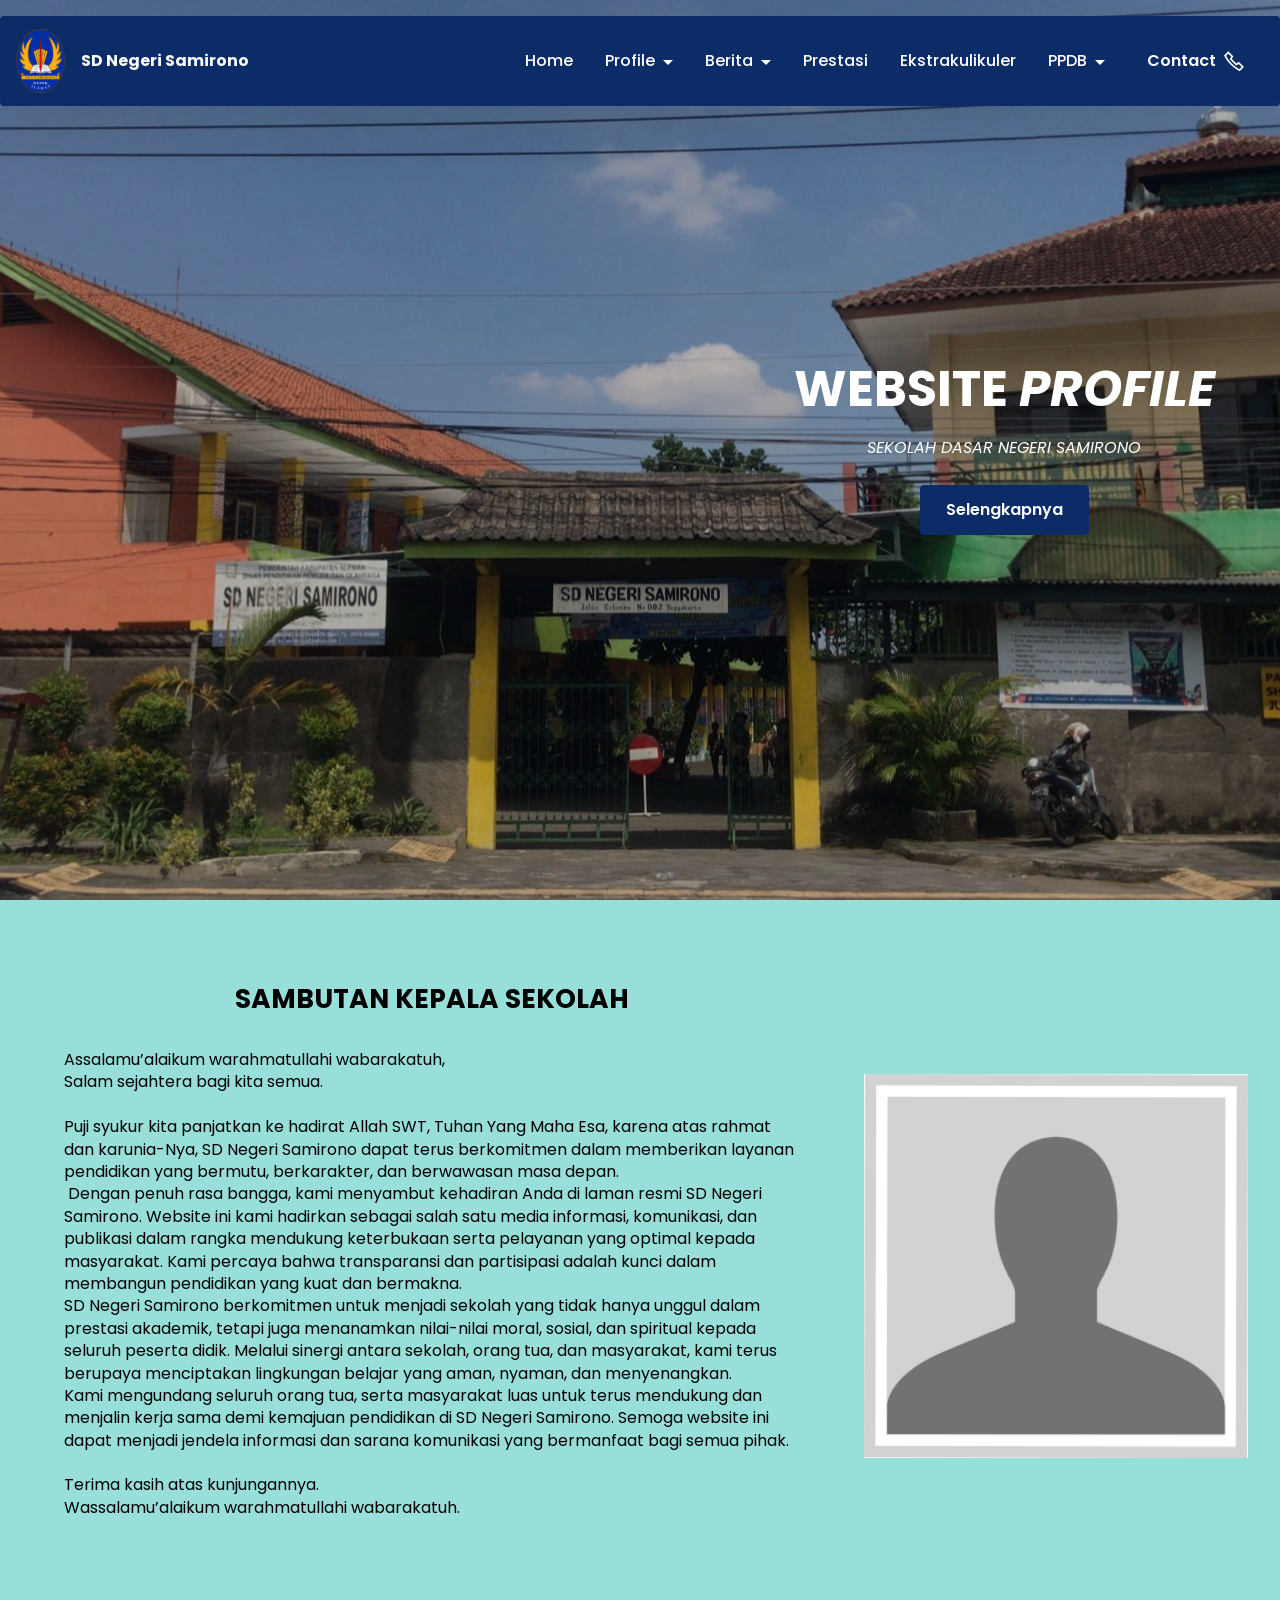
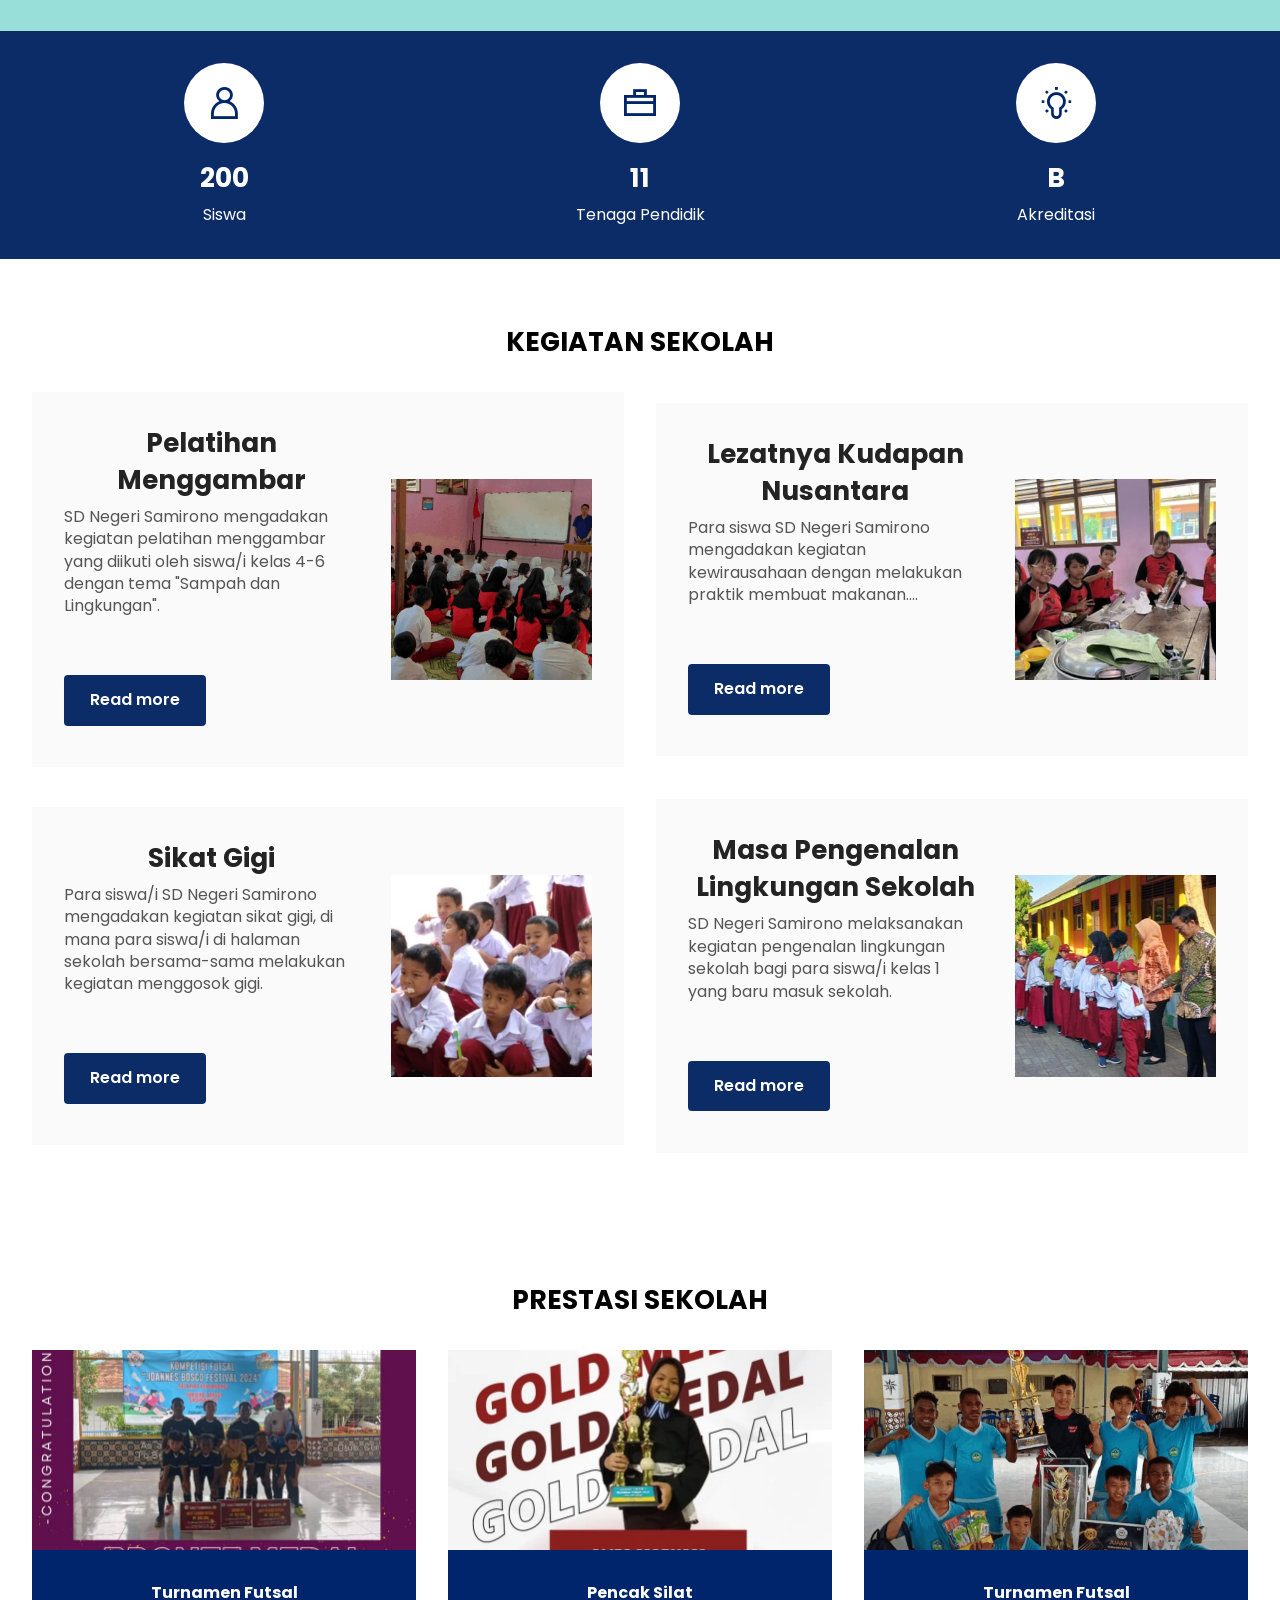
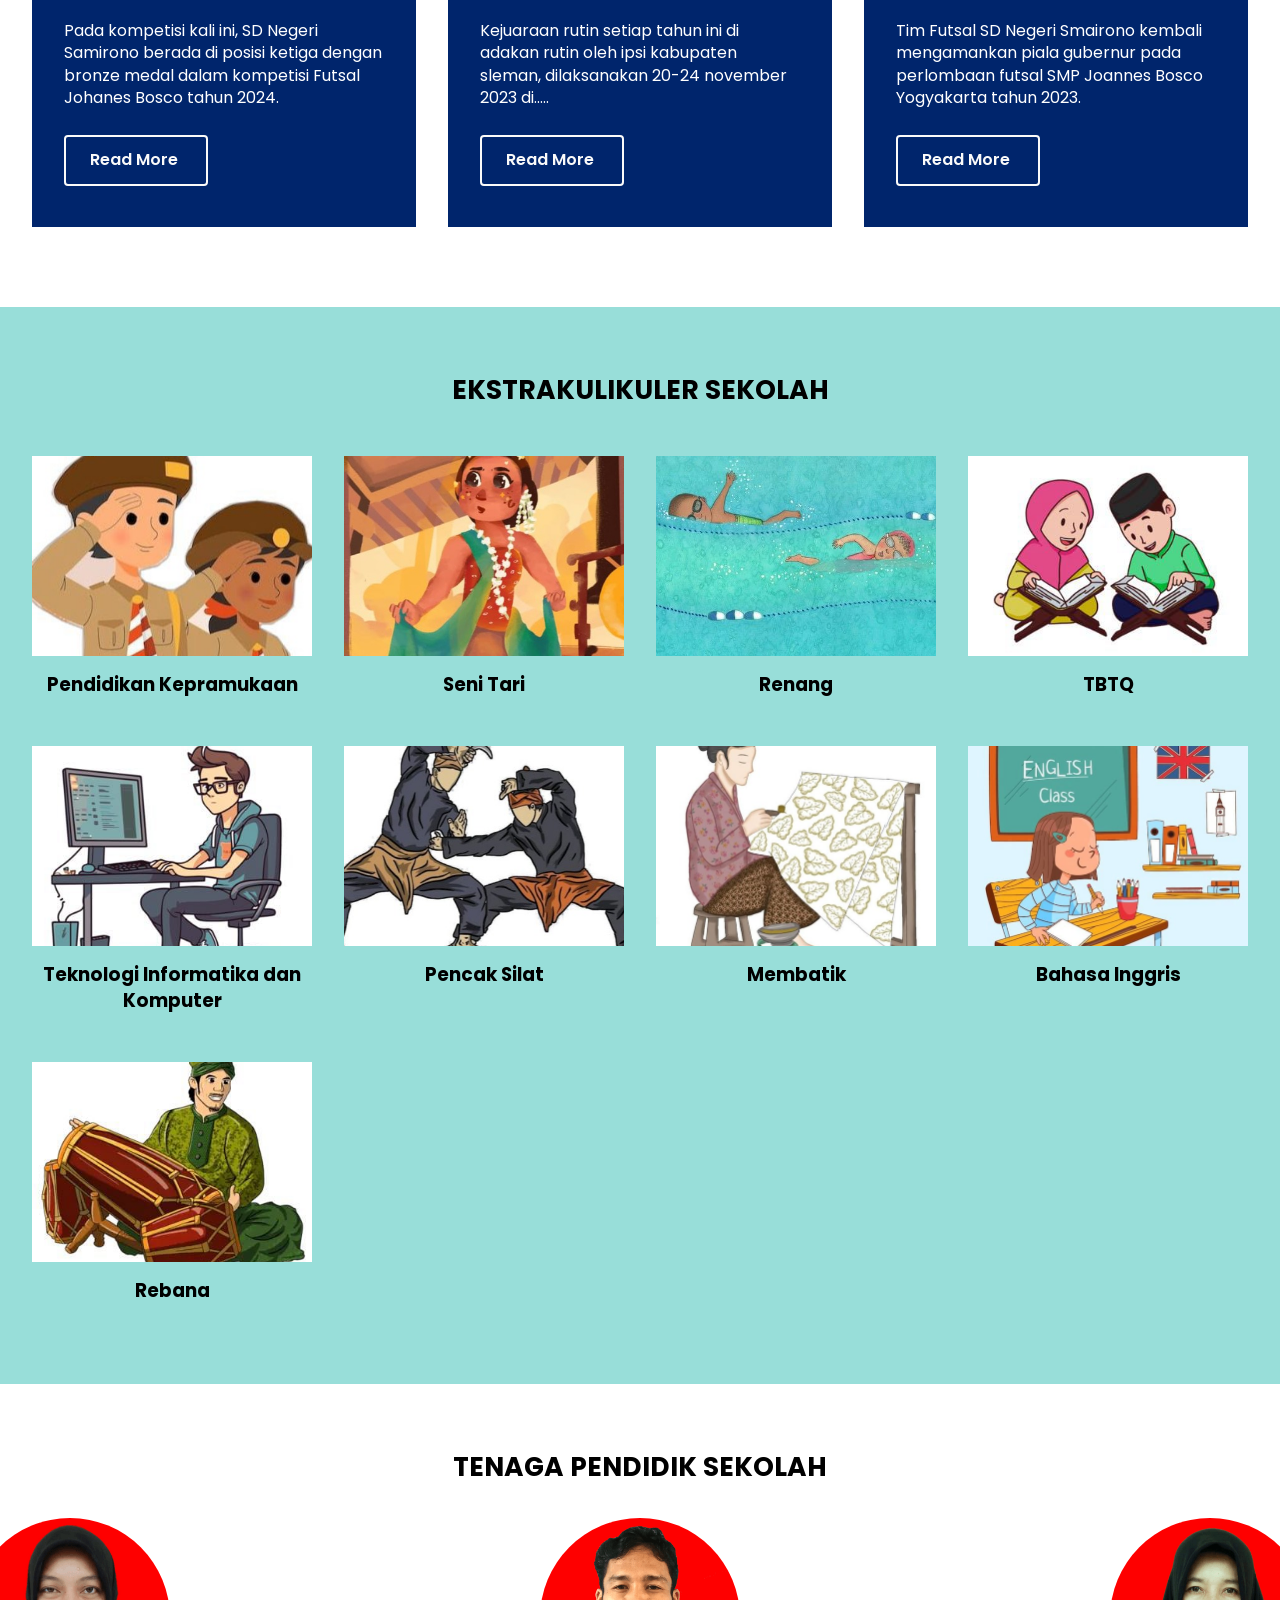
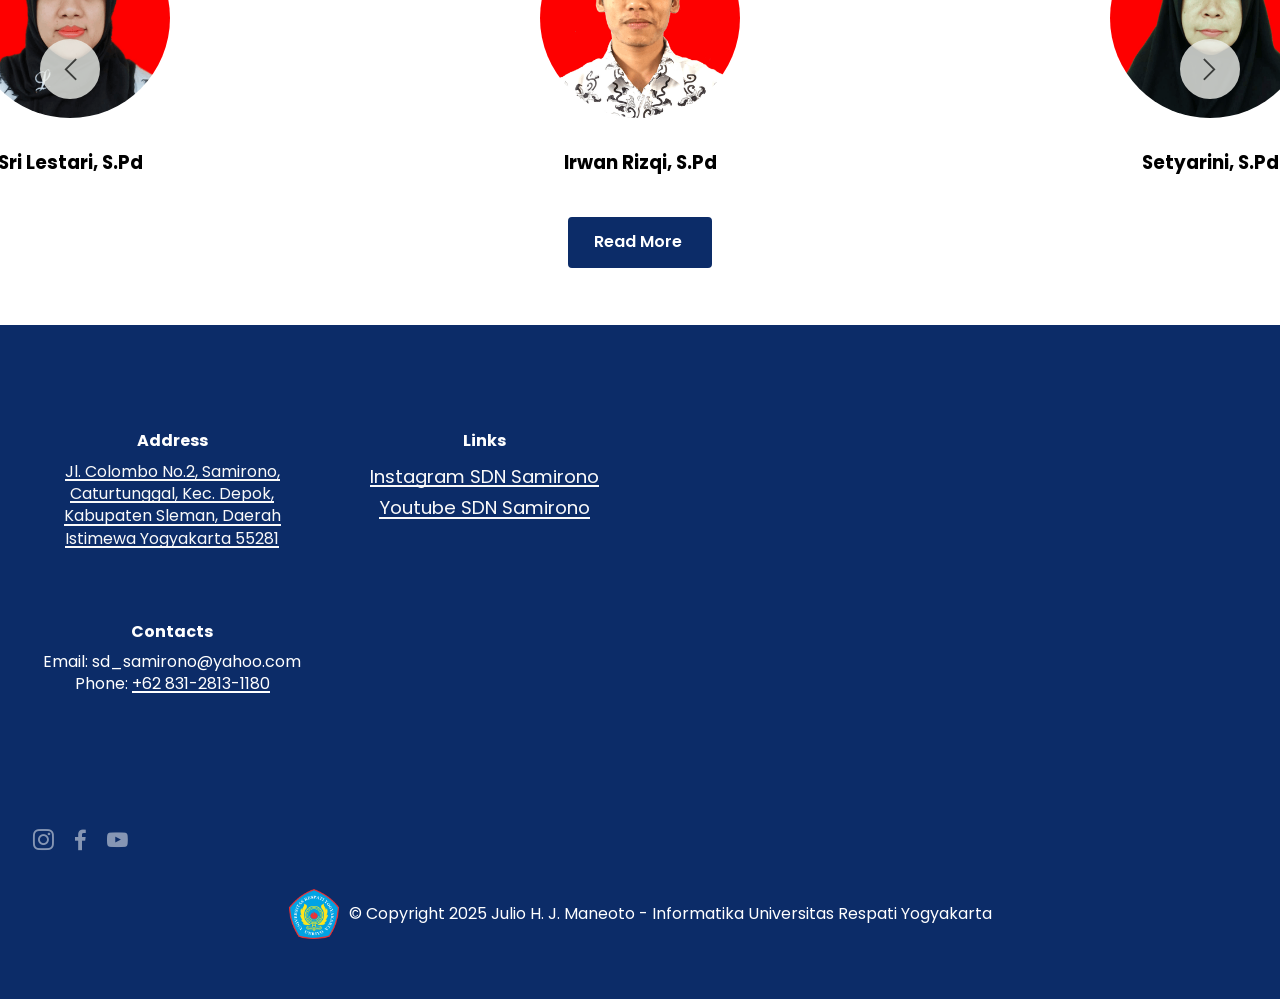
==== commit d12d69d0: "create github pages" ====
--- a/index.html
+++ b/index.html
@@ -21,7 +21,7 @@
   <link rel="stylesheet" href="assets/theme/css/style.css">
   <link rel="preload" href="https://fonts.googleapis.com/css?family=Poppins:100,100i,200,200i,300,300i,400,400i,500,500i,600,600i,700,700i,800,800i,900,900i&display=swap" as="style" onload="this.onload=null;this.rel='stylesheet'">
   <noscript><link rel="stylesheet" href="https://fonts.googleapis.com/css?family=Poppins:100,100i,200,200i,300,300i,400,400i,500,500i,600,600i,700,700i,800,800i,900,900i&display=swap"></noscript>
-  <link rel="preload" as="style" href="assets/mobirise/css/mbr-additional.css?v=FM2xGv"><link rel="stylesheet" href="assets/mobirise/css/mbr-additional.css?v=FM2xGv" type="text/css">
+  <link rel="preload" as="style" href="assets/mobirise/css/mbr-additional.css?v=fSHUZj"><link rel="stylesheet" href="assets/mobirise/css/mbr-additional.css?v=fSHUZj" type="text/css">
 
   
   
@@ -596,7 +596,7 @@
             </div>
         </div>
     </div>
-</section><section class="display-7" style="padding: 0;align-items: center;justify-content: center;flex-wrap: wrap;    align-content: center;display: flex;position: relative;height: 4rem;"><a href="https://mobiri.se/" style="flex: 1 1;height: 4rem;position: absolute;width: 100%;z-index: 1;"><img alt="" style="height: 4rem;" src="[data-uri]"></a><p style="margin: 0;text-align: center;" class="display-7">&#8204;</p><a style="z-index:1" href="https://mobirise.com/offline-website-builder.html">Offline Website Builder</a></section><script src="assets/bootstrap/js/bootstrap.bundle.min.js"></script>  <script src="assets/smoothscroll/smooth-scroll.js"></script>  <script src="assets/ytplayer/index.js"></script>  <script src="assets/dropdown/js/navbar-dropdown.js"></script>  <script src="assets/embla/embla.min.js"></script>  <script src="assets/embla/script.js"></script>  <script src="assets/theme/js/script.js"></script>  
+</section><section class="display-7" style="padding: 0;align-items: center;justify-content: center;flex-wrap: wrap;    align-content: center;display: flex;position: relative;height: 4rem;"><a href="https://mobiri.se/" style="flex: 1 1;height: 4rem;position: absolute;width: 100%;z-index: 1;"><img alt="" style="height: 4rem;" src="[data-uri]"></a><p style="margin: 0;text-align: center;" class="display-7">&#8204;</p><a style="z-index:1" href="https://mobirise.com/builder/ai-website-creator.html">Free AI Website Creator</a></section><script src="assets/bootstrap/js/bootstrap.bundle.min.js"></script>  <script src="assets/smoothscroll/smooth-scroll.js"></script>  <script src="assets/ytplayer/index.js"></script>  <script src="assets/dropdown/js/navbar-dropdown.js"></script>  <script src="assets/embla/embla.min.js"></script>  <script src="assets/embla/script.js"></script>  <script src="assets/theme/js/script.js"></script>  
   
   
  <div id="scrollToTop" class="scrollToTop mbr-arrow-up"><a style="text-align: center;"><i class="mbr-arrow-up-icon mbr-arrow-up-icon-cm cm-icon cm-icon-smallarrow-up"></i></a></div>
--- a/assets/mobirise/css/mbr-additional.css
+++ b/assets/mobirise/css/mbr-additional.css
@@ -2318,26 +2318,6 @@
 .cid-uMwLeUWHiC .mbr-section-title {
   text-align: left;
 }
-.cid-uNiCCuk6sr {
-  padding-top: 6rem;
-  padding-bottom: 6rem;
-  background-color: #ffffff;
-}
-.cid-uNiCCuk6sr .mbr-fallback-image.disabled {
-  display: none;
-}
-.cid-uNiCCuk6sr .mbr-fallback-image {
-  display: block;
-  background-size: cover;
-  background-position: center center;
-  width: 100%;
-  height: 100%;
-  position: absolute;
-  top: 0;
-}
-.cid-uNiCCuk6sr .row {
-  flex-direction: row-reverse;
-}
 .cid-uNifHLOuNw {
   padding-top: 105px;
   padding-bottom: 60px;
--- a/assets/mobirise/css/mbr-additional.css
+++ b/assets/mobirise/css/mbr-additional.css
@@ -2318,26 +2318,6 @@
 .cid-uMwLeUWHiC .mbr-section-title {
   text-align: left;
 }
-.cid-uNiCCuk6sr {
-  padding-top: 6rem;
-  padding-bottom: 6rem;
-  background-color: #ffffff;
-}
-.cid-uNiCCuk6sr .mbr-fallback-image.disabled {
-  display: none;
-}
-.cid-uNiCCuk6sr .mbr-fallback-image {
-  display: block;
-  background-size: cover;
-  background-position: center center;
-  width: 100%;
-  height: 100%;
-  position: absolute;
-  top: 0;
-}
-.cid-uNiCCuk6sr .row {
-  flex-direction: row-reverse;
-}
 .cid-uNifHLOuNw {
   padding-top: 105px;
   padding-bottom: 60px;
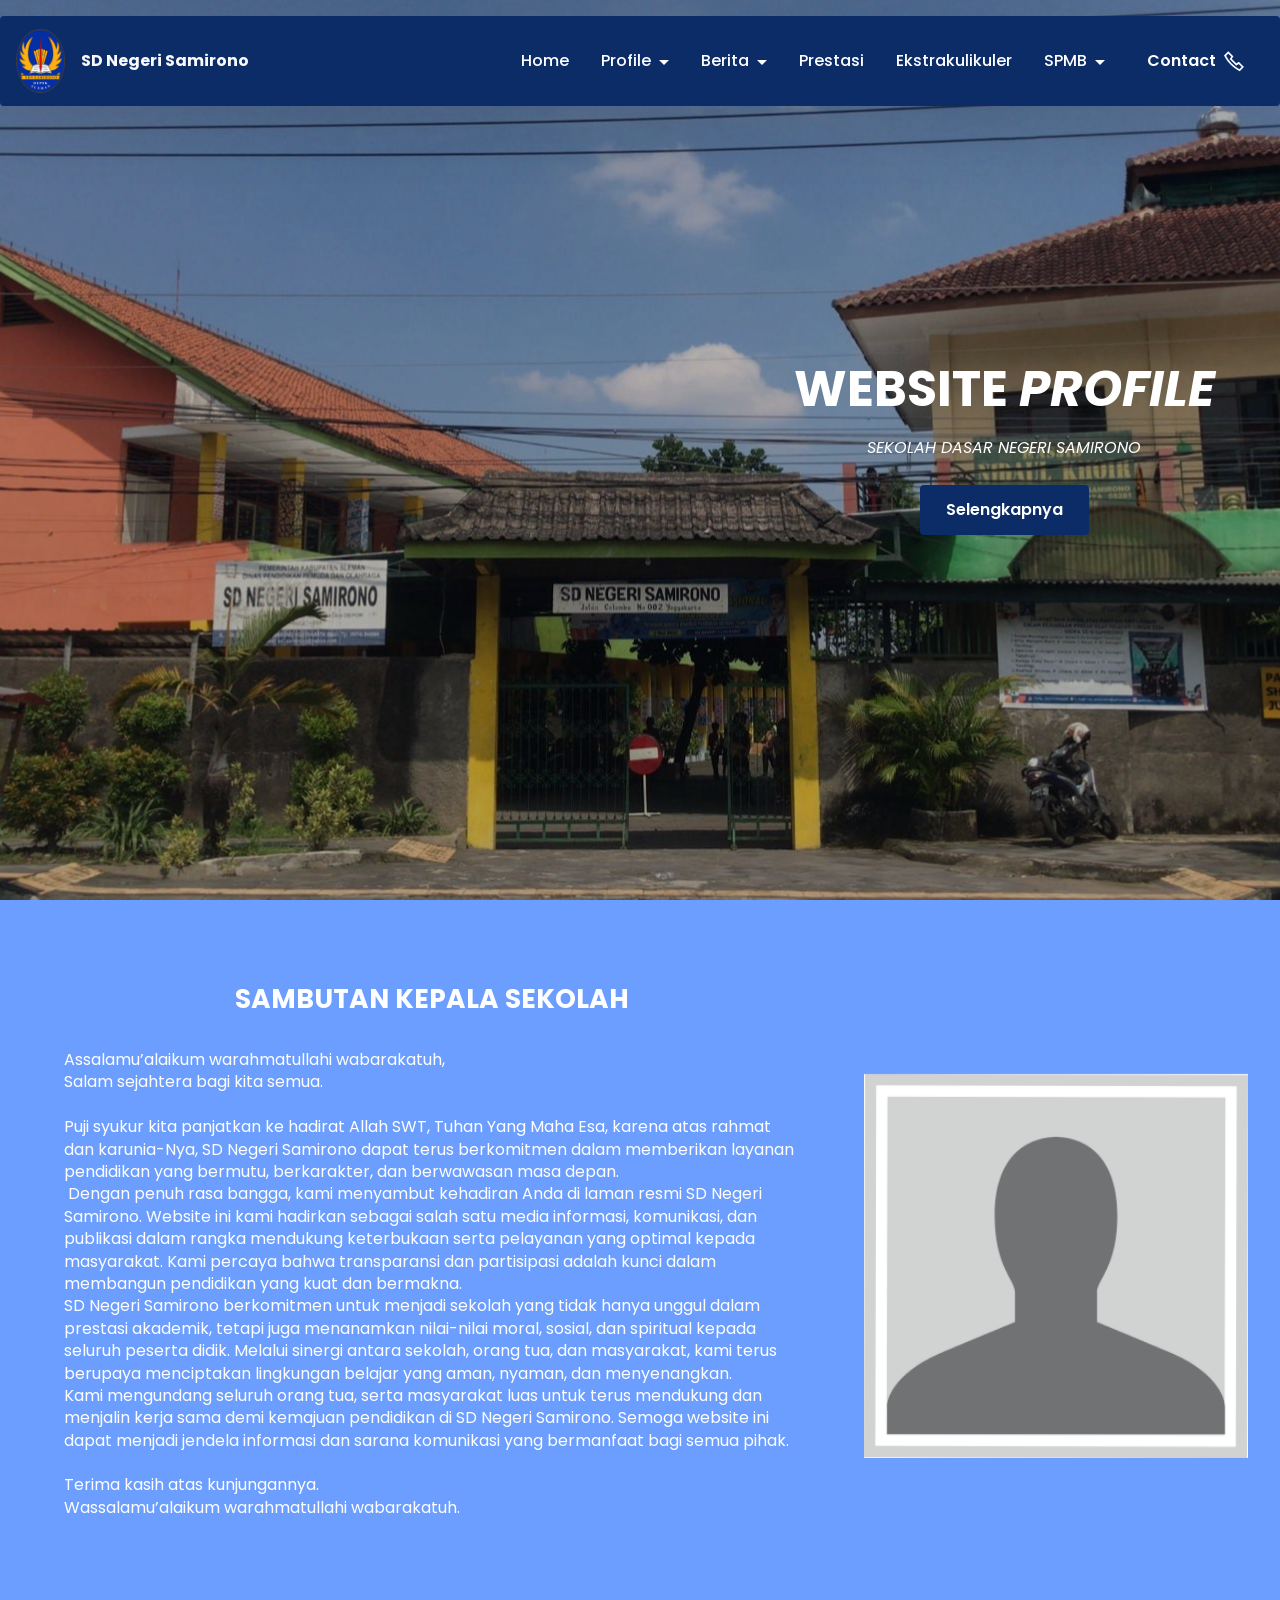
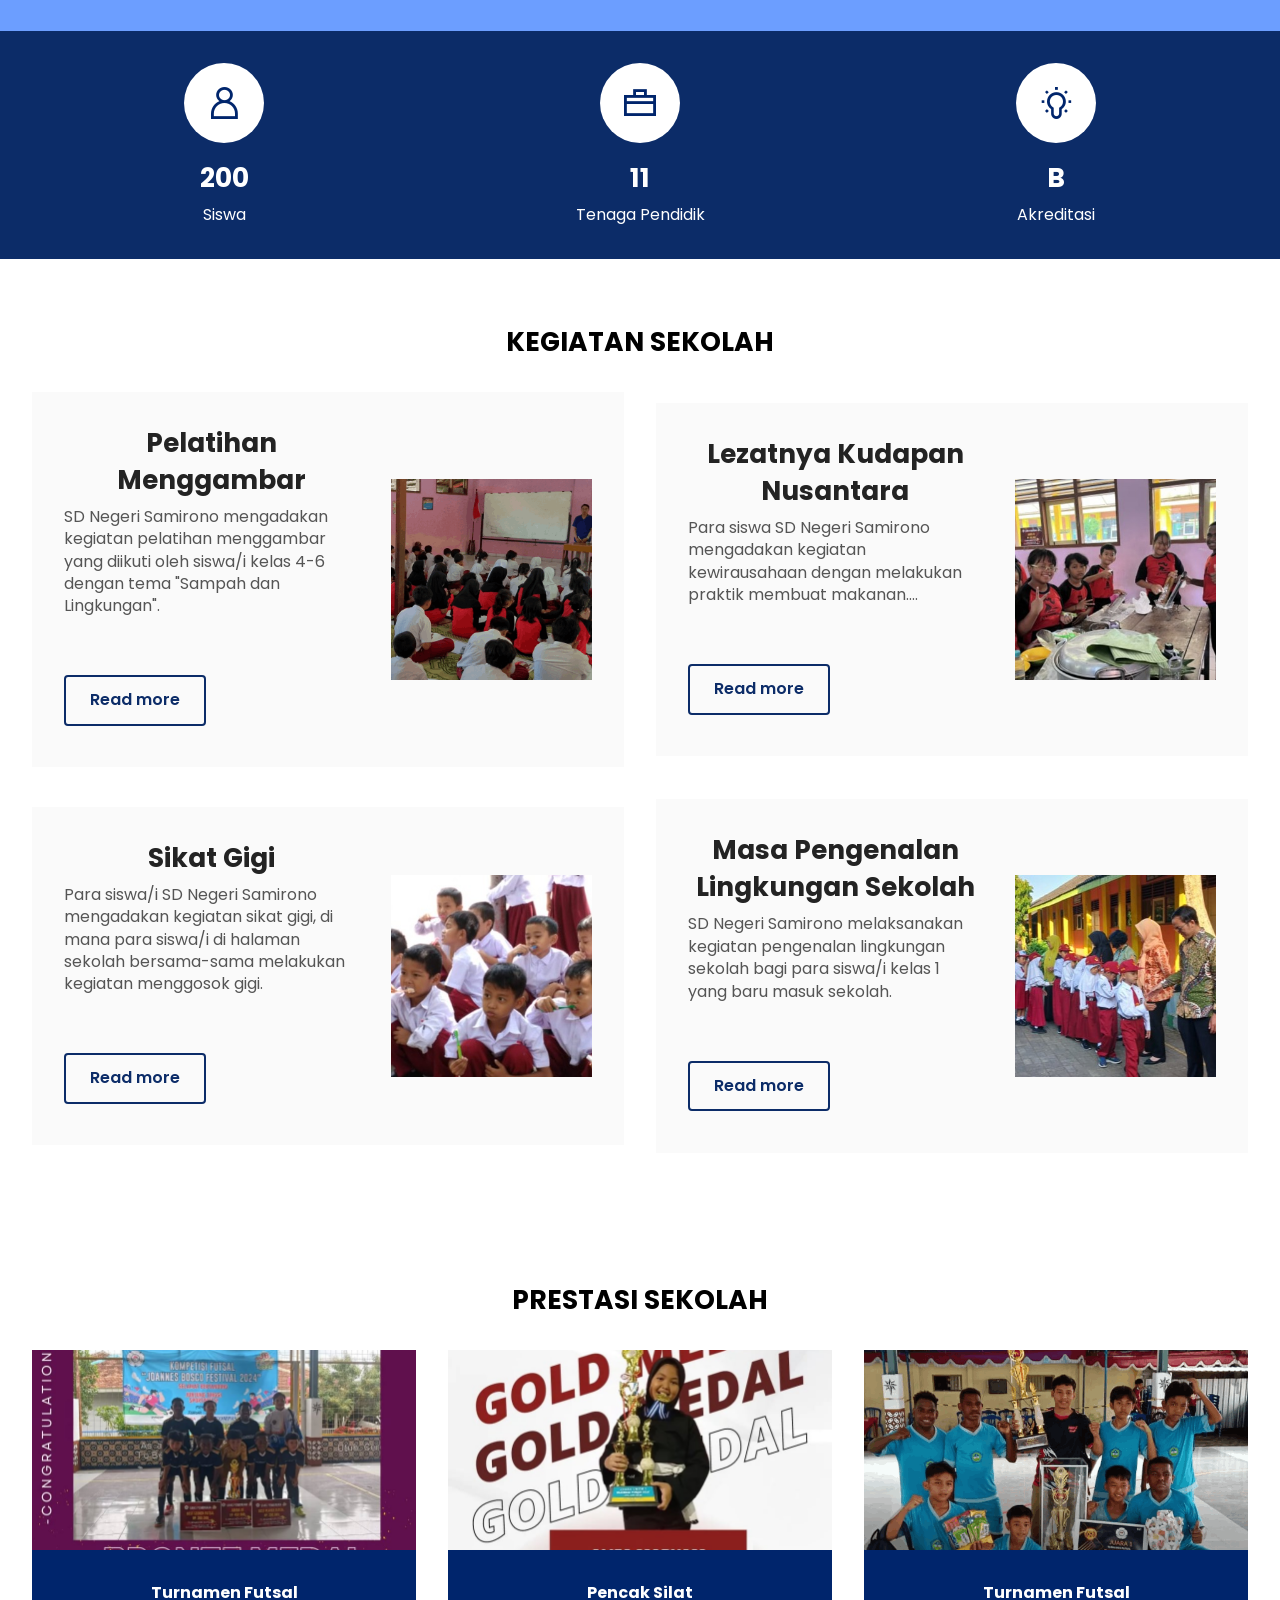
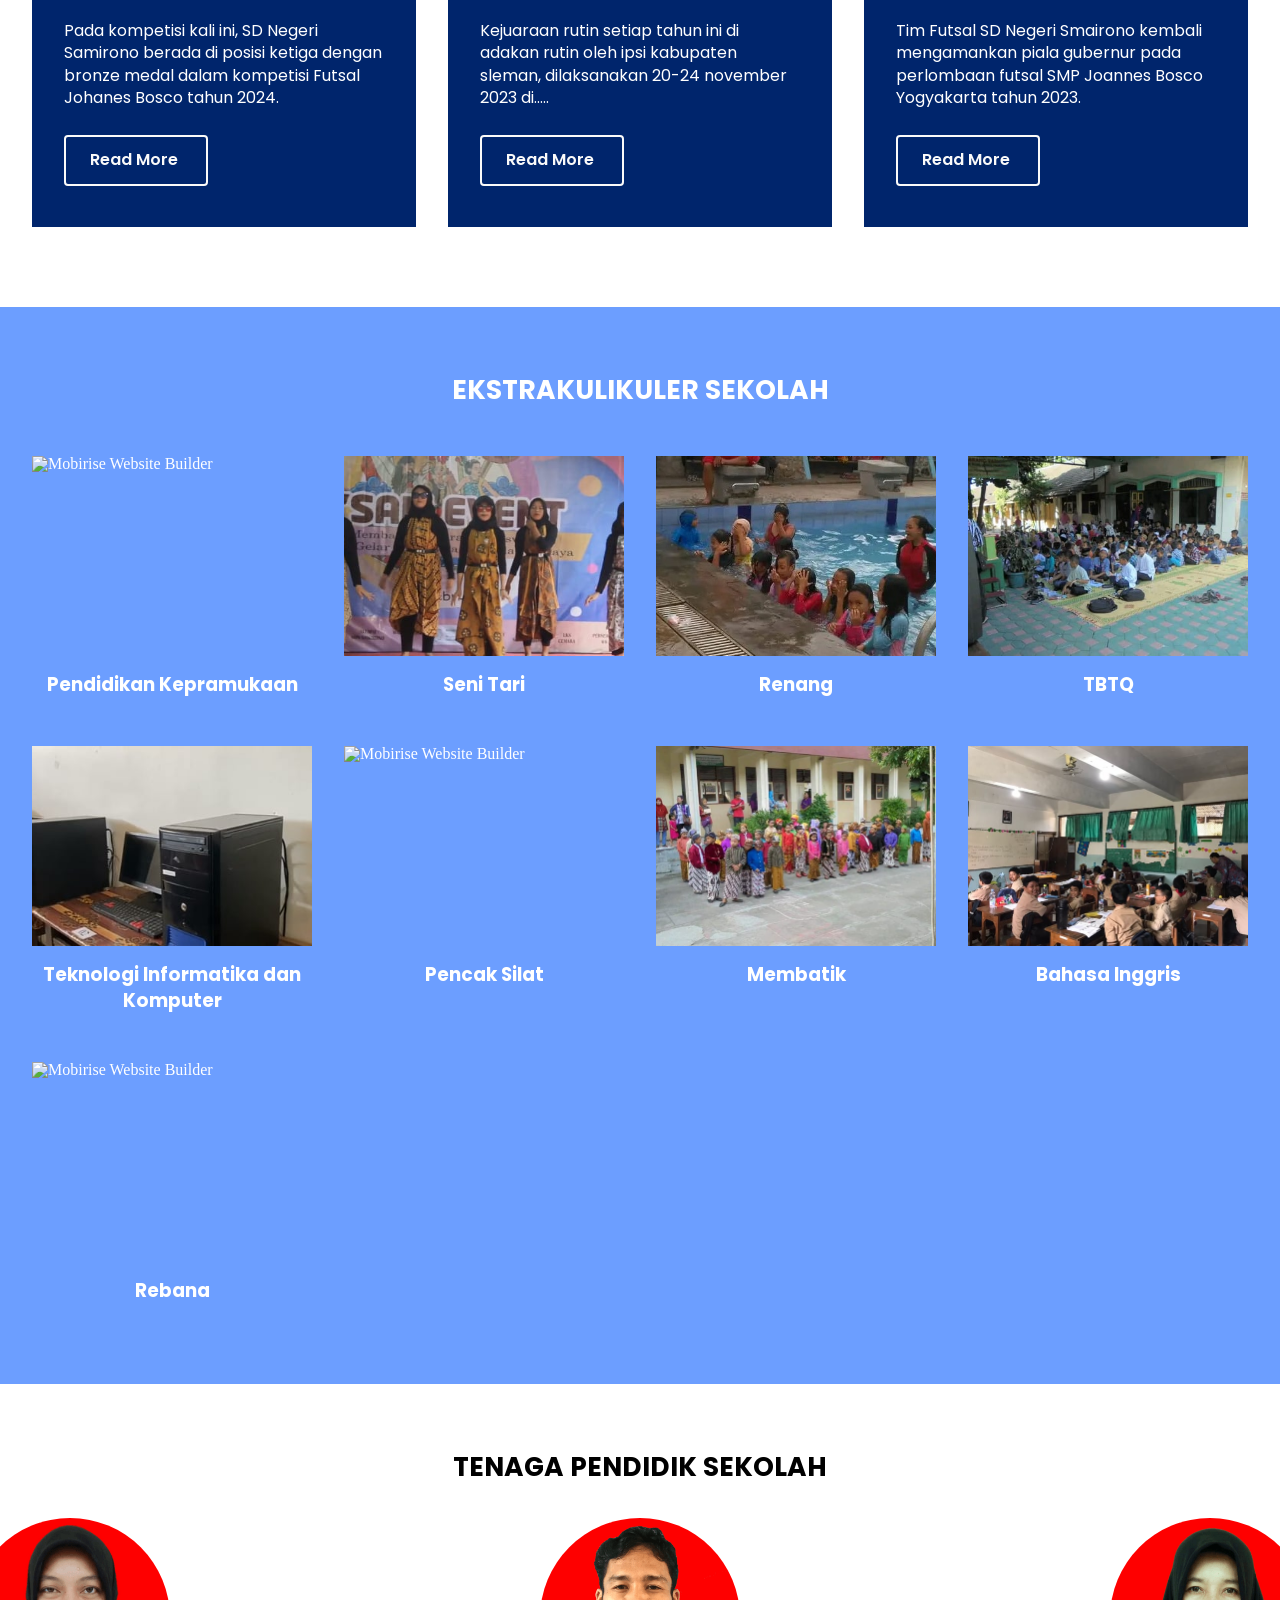
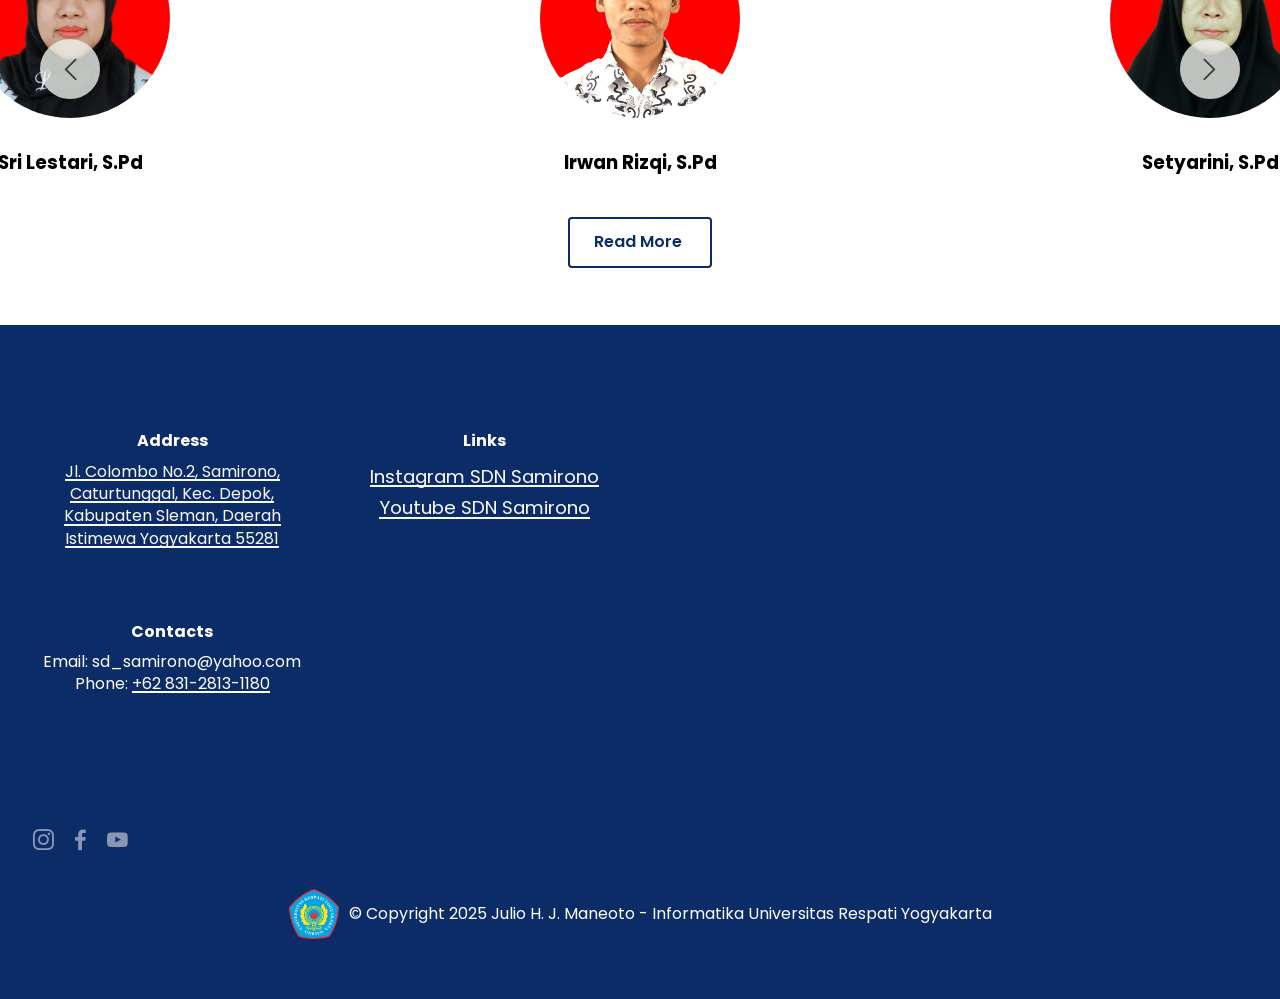
==== commit 8661fbbc: "create github pages" ====
--- a/index.html
+++ b/index.html
@@ -21,7 +21,7 @@
   <link rel="stylesheet" href="assets/theme/css/style.css">
   <link rel="preload" href="https://fonts.googleapis.com/css?family=Poppins:100,100i,200,200i,300,300i,400,400i,500,500i,600,600i,700,700i,800,800i,900,900i&display=swap" as="style" onload="this.onload=null;this.rel='stylesheet'">
   <noscript><link rel="stylesheet" href="https://fonts.googleapis.com/css?family=Poppins:100,100i,200,200i,300,300i,400,400i,500,500i,600,600i,700,700i,800,800i,900,900i&display=swap"></noscript>
-  <link rel="preload" as="style" href="assets/mobirise/css/mbr-additional.css?v=fSHUZj"><link rel="stylesheet" href="assets/mobirise/css/mbr-additional.css?v=fSHUZj" type="text/css">
+  <link rel="preload" as="style" href="assets/mobirise/css/mbr-additional.css?v=rtlTD5"><link rel="stylesheet" href="assets/mobirise/css/mbr-additional.css?v=rtlTD5" type="text/css">
 
   
   
@@ -57,8 +57,8 @@
 					<li class="nav-item dropdown">
 						<a class="nav-link link dropdown-toggle text-success display-7" href="https://mobiri.se" aria-expanded="false" data-toggle="dropdown-submenu" data-bs-toggle="dropdown" data-bs-auto-close="outside">Berita</a><div class="dropdown-menu" aria-labelledby="dropdown-715"><a class="dropdown-item text-success text-primary display-7" href="Kegiatan.html">Kegiatan Sekolah</a><a class="dropdown-item text-success text-primary display-7" href="Event.html">Event Sekolah</a></div>
 					</li>
-					<li class="nav-item"><a class="nav-link link text-success text-primary display-7" href="Prestasi.html">Prestasi</a></li><li class="nav-item"><a class="nav-link link text-success text-primary display-7" href="Ekstrakulikuler.html">Ekstrakulikuler</a></li><li class="nav-item dropdown"><a class="nav-link link dropdown-toggle text-success display-7" href="https://mobiri.se" aria-expanded="false" data-toggle="dropdown-submenu" data-bs-toggle="dropdown" data-bs-auto-close="outside">PPDB</a><div class="dropdown-menu" aria-labelledby="dropdown-116"><a class="show dropdown-item text-success text-primary display-7" href="SyaratPendaftaran.html">Syarat Pendaftaran</a><a class="show dropdown-item text-success text-primary display-7" href="Brosur.html">Brosur</a></div></li></ul>
-				<div class="navbar-buttons mbr-section-btn"><a class="btn btn-primary display-7" href="https://wa.me/6283128131180">Contact<span class="mobi-mbri mobi-mbri-phone mbr-iconfont mbr-iconfont-btn"></span></a></div>
+					<li class="nav-item"><a class="nav-link link text-success text-primary display-7" href="Prestasi.html">Prestasi</a></li><li class="nav-item"><a class="nav-link link text-success text-primary display-7" href="Ekstrakulikuler.html">Ekstrakulikuler</a></li><li class="nav-item dropdown"><a class="nav-link link dropdown-toggle text-success show display-7" href="https://mobiri.se" aria-expanded="true" data-toggle="dropdown-submenu" data-bs-toggle="dropdown" data-bs-auto-close="outside">SPMB</a><div class="dropdown-menu show" aria-labelledby="dropdown-116" data-bs-popper="none"><a class="show dropdown-item text-success text-primary display-7" href="SyaratPendaftaran.html">Syarat Pendaftaran</a><a class="show dropdown-item text-success text-primary display-7" href="Brosur.html">Brosur</a></div></li></ul>
+				<div class="navbar-buttons mbr-section-btn"><a class="btn btn-secondary display-7" href="Contact.html">Contact<span class="mobi-mbri mobi-mbri-phone mbr-iconfont mbr-iconfont-btn"></span></a></div>
 			</div>
 		</div>
 	</nav>
@@ -77,7 +77,7 @@
                 
                 <h2 class="mbr-section-subtitle mbr-fonts-style mb-3 display-2"><strong>WEBSITE </strong><em><strong>PROFILE</strong></em></h2>
                 <p class="mbr-text mbr-fonts-style display-7"><em>SEKOLAH DASAR NEGERI SAMIRONO</em></p>
-                <div class="mbr-section-btn mt-3"><a class="btn btn-primary display-7" href="sejarah.html">Selengkapnya</a></div>
+                <div class="mbr-section-btn mt-3"><a class="btn btn-secondary display-7" href="sejarah.html">Selengkapnya</a></div>
             </div>
         </div>
     </div>
@@ -189,7 +189,7 @@
                                 
                                 <h5 class="card-title mbr-fonts-style display-5"><strong>Pelatihan Menggambar</strong></h5>
                                 <p class="mbr-text mbr-fonts-style mb-5 display-7">SD Negeri Samirono mengadakan kegiatan pelatihan menggambar yang diikuti oleh siswa/i kelas 4-6 dengan tema "Sampah dan Lingkungan".</p>
-                                <div class="mbr-section-btn"><a href="Kegiatan.html" class="btn btn-primary display-7">Read more</a></div>
+                                <div class="mbr-section-btn"><a href="Kegiatan.html" class="btn btn-secondary-outline display-7">Read more</a></div>
                             </div>
                         </div>
                         <div class="col-12 col-md-5">
@@ -207,7 +207,7 @@
                                 
                                 <h5 class="card-title mbr-fonts-style display-5"><strong>Lezatnya Kudapan Nusantara</strong></h5>
                                 <p class="mbr-text mbr-fonts-style mb-5 display-7">Para siswa SD Negeri Samirono mengadakan kegiatan kewirausahaan dengan melakukan praktik membuat makanan....</p>
-                                <div class="mbr-section-btn"><a href="Kegiatan.html" class="btn btn-primary display-7">Read more</a></div>
+                                <div class="mbr-section-btn"><a href="Kegiatan.html" class="btn btn-secondary-outline display-7">Read more</a></div>
                             </div>
                         </div>
                         <div class="col-12 col-md-5">
@@ -225,7 +225,7 @@
                                 
                                 <h5 class="card-title mbr-fonts-style display-5"><strong>Sikat Gigi</strong></h5>
                                 <p class="mbr-text mbr-fonts-style mb-5 display-7">Para siswa/i SD Negeri Samirono mengadakan kegiatan sikat gigi, di mana para siswa/i di halaman sekolah bersama-sama melakukan kegiatan menggosok gigi.</p>
-                                <div class="mbr-section-btn"><a href="Kegiatan.html" class="btn btn-primary display-7">Read more</a></div>
+                                <div class="mbr-section-btn"><a href="Kegiatan.html" class="btn btn-secondary-outline display-7">Read more</a></div>
                             </div>
                         </div>
                         <div class="col-12 col-md-5">
@@ -243,7 +243,7 @@
                                 
                                 <h5 class="card-title mbr-fonts-style display-5"><strong>Masa Pengenalan Lingkungan Sekolah</strong></h5>
                                 <p class="mbr-text mbr-fonts-style mb-5 display-7">SD Negeri Samirono melaksanakan kegiatan pengenalan lingkungan sekolah bagi para siswa/i kelas 1 yang baru masuk sekolah.</p>
-                                <div class="mbr-section-btn"><a href="Kegiatan.html" class="btn btn-primary display-7">Read more</a></div>
+                                <div class="mbr-section-btn"><a href="Kegiatan.html" class="btn btn-secondary-outline display-7">Read more</a></div>
                             </div>
                         </div>
                         <div class="col-12 col-md-5">
@@ -328,7 +328,7 @@
         <div class="item features-image col-12 col-md-6 col-lg-3">
           <div class="item-wrapper">
             <div class="item-img">
-              <a href="Ekstrakulikuler.html"><img src="assets/images/hand-drawn-pramuka-day-illustration-free-vector.jpeg-348x479.jpeg" alt="Mobirise Website Builder" title="" data-slide-to="0" data-bs-slide-to="0"></a>
+              <a href="Ekstrakulikuler.html"><img src="assets/images/gambar-whatsapp-2025-05-15-pukul-12.10.29-2131106e.jpg-561x316.jpg" alt="Mobirise Website Builder" title="" data-slide-to="0" data-bs-slide-to="0"></a>
             </div>
             <div class="item-content align-left">
               <h5 class="item-title mbr-fonts-style mt-3 mb-3 display-4"><strong>Pendidikan Kepramukaan</strong></h5>
@@ -339,7 +339,7 @@
         <div class="item features-image col-12 col-md-6 col-lg-3">
           <div class="item-wrapper">
             <div class="item-img">
-              <a href="Ekstrakulikuler.html"><img src="assets/images/illustration-cartoon-artstyle.jpeg-561x794.jpeg" alt="Mobirise Website Builder" title="" data-slide-to="1" data-bs-slide-to="1"></a>
+              <a href="Ekstrakulikuler.html"><img src="assets/images/gambar-whatsapp-2025-06-12-pukul-00.12.22-40cabb35.jpg-561x262.jpg" alt="Mobirise Website Builder" title="" data-slide-to="1" data-bs-slide-to="1"></a>
             </div>
             <div class="item-content align-left">
               <h5 class="item-title mbr-fonts-style mt-3 mb-3 display-4"><strong>Seni Tari</strong></h5>
@@ -350,7 +350,7 @@
         <div class="item features-image col-12 col-md-6 col-lg-3">
           <div class="item-wrapper">
             <div class="item-img">
-              <a href="Ekstrakulikuler.html"><img src="assets/images/78d8c2f6-ac89-43e3-abee-6cd635789288.jpeg-500x660.jpeg" alt="Mobirise Website Builder" title="" data-slide-to="2" data-bs-slide-to="2"></a>
+              <a href="Ekstrakulikuler.html"><img src="assets/images/gambar-whatsapp-2025-06-11-pukul-23.40.45-b6a903c4.jpg-540x960.jpeg" alt="Mobirise Website Builder" title="" data-slide-to="2" data-bs-slide-to="2"></a>
             </div>
             <div class="item-content align-left">
               <h5 class="item-title mbr-fonts-style mt-3 mb-3 display-4"><strong>Renang</strong></h5>
@@ -361,7 +361,7 @@
         </div><div class="item features-image col-12 col-md-6 col-lg-3">
           <div class="item-wrapper">
             <div class="item-img">
-              <a href="Ekstrakulikuler.html"><img src="assets/images/muslimquranbacamembaca-quranislamal.jpeg-360x360.jpg" alt="Mobirise Website Builder" title="" data-slide-to="3" data-bs-slide-to="3"></a>
+              <a href="Ekstrakulikuler.html"><img src="assets/images/gambar-whatsapp-2025-06-11-pukul-23.54.39-fa7cc24b.jpg-561x316.jpg" alt="Mobirise Website Builder" title="" data-slide-to="3" data-bs-slide-to="3"></a>
             </div>
             <div class="item-content align-left">
               <h5 class="item-title mbr-fonts-style mt-3 mb-3 display-4"><strong>TBTQ</strong></h5>
@@ -373,7 +373,7 @@
         <div class="item features-image col-12 col-md-6 col-lg-3">
           <div class="item-wrapper">
             <div class="item-img">
-              <a href="Ekstrakulikuler.html"><img src="assets/images/48949c8e-07c8-448f-8d3d-e4b0475b94dc.jpeg-360x360.jpg" alt="Mobirise Website Builder" title="" data-slide-to="4" data-bs-slide-to="4"></a>
+              <a href="Ekstrakulikuler.html"><img src="assets/images/gambar-whatsapp-2025-06-11-pukul-23.49.11-fff5cf86.jpg-561x261.jpg" alt="Mobirise Website Builder" title="" data-slide-to="4" data-bs-slide-to="4"></a>
             </div>
             <div class="item-content align-left">
               <h5 class="item-title mbr-fonts-style mt-3 mb-3 display-4"><strong>Teknologi Informatika dan Komputer</strong></h5>
@@ -383,7 +383,7 @@
         </div><div class="item features-image col-12 col-md-6 col-lg-3">
           <div class="item-wrapper">
             <div class="item-img">
-              <a href="Ekstrakulikuler.html"><img src="assets/images/84c29ffd-bacd-47f3-8a61-220aaeaabdaf.jpeg-561x748.jpeg" alt="Mobirise Website Builder" title="" data-slide-to="5" data-bs-slide-to="5"></a>
+              <a href="Ekstrakulikuler.html"><img src="assets/images/gambar-whatsapp-2025-06-11-pukul-23.45.15-224ae944.jpg-561x421.jpg" alt="Mobirise Website Builder" title="" data-slide-to="5" data-bs-slide-to="5"></a>
             </div>
             <div class="item-content align-left">
               <h5 class="item-title mbr-fonts-style mt-3 mb-3 display-4"><strong>Pencak Silat</strong></h5>
@@ -393,7 +393,7 @@
         </div><div class="item features-image col-12 col-md-6 col-lg-3">
           <div class="item-wrapper">
             <div class="item-img">
-              <a href="Ekstrakulikuler.html"><img src="assets/images/67fcc618-ced2-44cf-a0a7-0076b065c2b6.jpeg-561x561.jpg" alt="Mobirise Website Builder" title="" data-slide-to="6" data-bs-slide-to="6"></a>
+              <a href="Ekstrakulikuler.html"><img src="assets/images/gambar-whatsapp-2025-06-12-pukul-00.12.24-aaa0e3b4.jpg-561x421.jpg" alt="Mobirise Website Builder" title="" data-slide-to="6" data-bs-slide-to="6"></a>
             </div>
             <div class="item-content align-left">
               <h5 class="item-title mbr-fonts-style mt-3 mb-3 display-4"><strong>Membatik</strong></h5>
@@ -403,7 +403,7 @@
         </div><div class="item features-image col-12 col-md-6 col-lg-3">
           <div class="item-wrapper">
             <div class="item-img">
-              <a href="Ekstrakulikuler.html"><img src="assets/images/34eb2855-2c6a-4db0-bdc1-095eadc65540.jpeg-561x561.jpg" alt="Mobirise Website Builder" title="" data-slide-to="7" data-bs-slide-to="7"></a>
+              <a href="Ekstrakulikuler.html"><img src="assets/images/gambar-whatsapp-2025-05-15-pukul-11.19.02-de25dbec.jpg-561x421.jpg" alt="Mobirise Website Builder" title="" data-slide-to="7" data-bs-slide-to="7"></a>
             </div>
             <div class="item-content align-left">
               <h5 class="item-title mbr-fonts-style mt-3 mb-3 display-4"><strong>Bahasa Inggris</strong></h5>
@@ -413,7 +413,7 @@
         </div><div class="item features-image col-12 col-md-6 col-lg-3">
           <div class="item-wrapper">
             <div class="item-img">
-              <a href="Ekstrakulikuler.html"><img src="assets/images/4444f647-90be-41fd-a97d-690a99c78a4c.jpeg-360x360.jpg" alt="Mobirise Website Builder" title="" data-slide-to="8" data-bs-slide-to="8"></a>
+              <a href="Ekstrakulikuler.html"><img src="assets/images/gambar-whatsapp-2025-06-11-pukul-23.54.17-57f81490.jpg-561x316.jpg" alt="Mobirise Website Builder" title="" data-slide-to="8" data-bs-slide-to="8"></a>
             </div>
             <div class="item-content align-left">
               <h5 class="item-title mbr-fonts-style mt-3 mb-3 display-4"><strong>Rebana</strong></h5>
@@ -521,7 +521,7 @@
             <div class="col-12 col-lg-8">
                 
                 
-                <div class="mbr-section-btn"><a class="btn btn-primary display-7" href="Pendidik.html">Read More&nbsp;</a></div>
+                <div class="mbr-section-btn"><a class="btn btn-secondary-outline display-7" href="Pendidik.html">Read More&nbsp;</a></div>
             </div>
         </div>
     </div>
@@ -548,13 +548,8 @@
                     Phone: <a href="https://wa.me/6283128131180" class="text-success text-primary">+62 831-2813-1180</a><br></p>
             </div>
             <div class="col-12 col-md-3 mbr-fonts-style display-7">
-                <h5 class="mbr-section-subtitle mbr-fonts-style mb-2 display-7">
-                    <strong>Links</strong>
-                </h5>
-                <ul class="list mbr-fonts-style mb-4 display-4">
-                    <li class="mbr-text item-wrap"><a href="https://www.instagram.com/samirono_emas?utm_source=ig_web_button_share_sheet&igsh=ZDNlZDc0MzIxNw==" class="text-white text-primary" target="_blank">Instagram SDN Samirono</a></li>
-                    <li class="mbr-text item-wrap"><a href="https://youtube.com/@sdnsamirono_official?si=qrXq16gKyIpEeSNP" class="text-white" target="_blank">Youtube SDN Samirono</a></li>
-                </ul>
+                <h5 class="mbr-section-subtitle mbr-fonts-style mb-2 display-7"></h5>
+                <ul class="list mbr-fonts-style mb-4 display-4"></ul>
                 <h5 class="mbr-section-subtitle mbr-fonts-style mb-2 mt-5 display-7"></h5>
                 <p class="mbr-text mbr-fonts-style mb-4 display-7"></p>
             </div>
@@ -562,26 +557,7 @@
                 <div class="google-map"><iframe frameborder="0" style="border:0" src="https://www.google.com/maps/embed?pb=!1m18!1m12!1m3!1d3953.1200496185006!2d110.37878577415516!3d-7.777093477155534!2m3!1f0!2f0!3f0!3m2!1i1024!2i768!4f13.1!3m3!1m2!1s0x2e7a59caff4764f1%3A0x2652c5f94d715eb5!2zU0QgTmVnZXJpIFNhbWlyb25vICjqprHqp4Dqpp3qp4DqpqTqprzqppLqprzqpqvqprbqprHqpqnqprbqpqvqprrqprTqpqTqprrqprQp!5e0!3m2!1sid!2sid!4v1746997584962!5m2!1sid!2sid" allowfullscreen=""></iframe></div>
             </div>
             <div class="col-md-6">
-                <div class="social-list align-left">
-                    <div class="soc-item">
-                        <a href="https://www.instagram.com/samirono_emas?utm_source=ig_web_button_share_sheet&igsh=ZDNlZDc0MzIxNw==" target="_blank">
-                            <span class="mbr-iconfont mbr-iconfont-social socicon-instagram socicon"></span>
-                        </a>
-                    </div>
-                    <div class="soc-item">
-                        <a href="https://www.facebook.com/pages/Mobirise/1616226671953247" target="_blank">
-                            <span class="socicon-facebook socicon mbr-iconfont mbr-iconfont-social"></span>
-                        </a>
-                    </div>
-                    <div class="soc-item">
-                        <a href="https://youtube.com/@sdnsamirono_official?si=qrXq16gKyIpEeSNP" target="_blank">
-                            <span class="mbr-iconfont mbr-iconfont-social socicon-youtube socicon"></span>
-                        </a>
-                    </div>
-                    
-                    
-                    
-                </div>
+                
             </div>
         </div>
         <div class="footer-lower">
@@ -596,7 +572,7 @@
             </div>
         </div>
     </div>
-</section><section class="display-7" style="padding: 0;align-items: center;justify-content: center;flex-wrap: wrap;    align-content: center;display: flex;position: relative;height: 4rem;"><a href="https://mobiri.se/" style="flex: 1 1;height: 4rem;position: absolute;width: 100%;z-index: 1;"><img alt="" style="height: 4rem;" src="[data-uri]"></a><p style="margin: 0;text-align: center;" class="display-7">&#8204;</p><a style="z-index:1" href="https://mobirise.com/builder/ai-website-creator.html">Free AI Website Creator</a></section><script src="assets/bootstrap/js/bootstrap.bundle.min.js"></script>  <script src="assets/smoothscroll/smooth-scroll.js"></script>  <script src="assets/ytplayer/index.js"></script>  <script src="assets/dropdown/js/navbar-dropdown.js"></script>  <script src="assets/embla/embla.min.js"></script>  <script src="assets/embla/script.js"></script>  <script src="assets/theme/js/script.js"></script>  
+</section><section class="display-7" style="padding: 0;align-items: center;justify-content: center;flex-wrap: wrap;    align-content: center;display: flex;position: relative;height: 4rem;"><a href="https://mobiri.se/3511290" style="flex: 1 1;height: 4rem;position: absolute;width: 100%;z-index: 1;"><img alt="" style="height: 4rem;" src="[data-uri]"></a><p style="margin: 0;text-align: center;" class="display-7">&#8204;</p><a style="z-index:1" href="https://mobirise.com/builder/ai-website-creator.html">Free AI Website Creator</a></section><script src="assets/bootstrap/js/bootstrap.bundle.min.js"></script>  <script src="assets/smoothscroll/smooth-scroll.js"></script>  <script src="assets/ytplayer/index.js"></script>  <script src="assets/dropdown/js/navbar-dropdown.js"></script>  <script src="assets/embla/embla.min.js"></script>  <script src="assets/embla/script.js"></script>  <script src="assets/theme/js/script.js"></script>  
   
   
  <div id="scrollToTop" class="scrollToTop mbr-arrow-up"><a style="text-align: center;"><i class="mbr-arrow-up-icon mbr-arrow-up-icon-cm cm-icon cm-icon-smallarrow-up"></i></a></div>
--- a/assets/mobirise/css/mbr-additional.css
+++ b/assets/mobirise/css/mbr-additional.css
@@ -142,7 +142,7 @@
   border-radius: 4px;
 }
 .bg-primary {
-  background-color: #0c2c68 !important;
+  background-color: #ffffff !important;
 }
 .bg-success {
   background-color: #ffffff !important;
@@ -154,13 +154,13 @@
   background-color: #a0e2e1 !important;
 }
 .bg-danger {
-  background-color: #ffea64 !important;
+  background-color: #9fe870 !important;
 }
 .btn-primary,
 .btn-primary:active {
-  background-color: #0c2c68 !important;
-  border-color: #0c2c68 !important;
-  color: #ffffff !important;
+  background-color: #ffffff !important;
+  border-color: #ffffff !important;
+  color: #808080 !important;
   box-shadow: none;
 }
 .btn-primary:hover,
@@ -168,21 +168,21 @@
 .btn-primary.focus,
 .btn-primary.active {
   color: inherit;
-  background-color: #113f96 !important;
-  border-color: #113f96 !important;
+  background-color: #ffffff !important;
+  border-color: #ffffff !important;
   box-shadow: none;
 }
 .btn-primary.disabled,
 .btn-primary:disabled {
-  color: #ffffff !important;
-  background-color: #113f96 !important;
-  border-color: #113f96 !important;
+  color: #808080 !important;
+  background-color: #ffffff !important;
+  border-color: #ffffff !important;
 }
 .btn-secondary,
 .btn-secondary:active {
-  background-color: #98ded9 !important;
-  border-color: #98ded9 !important;
-  color: #1d5a56 !important;
+  background-color: #0c2c68 !important;
+  border-color: #0c2c68 !important;
+  color: #ffffff !important;
   box-shadow: none;
 }
 .btn-secondary:hover,
@@ -190,15 +190,15 @@
 .btn-secondary.focus,
 .btn-secondary.active {
   color: inherit;
-  background-color: #bfeae7 !important;
-  border-color: #bfeae7 !important;
+  background-color: #113f96 !important;
+  border-color: #113f96 !important;
   box-shadow: none;
 }
 .btn-secondary.disabled,
 .btn-secondary:disabled {
-  color: #1d5a56 !important;
-  background-color: #bfeae7 !important;
-  border-color: #bfeae7 !important;
+  color: #ffffff !important;
+  background-color: #113f96 !important;
+  border-color: #113f96 !important;
 }
 .btn-info,
 .btn-info:active {
@@ -268,9 +268,9 @@
 }
 .btn-danger,
 .btn-danger:active {
-  background-color: #ffea64 !important;
-  border-color: #ffea64 !important;
-  color: #645600 !important;
+  background-color: #9fe870 !important;
+  border-color: #9fe870 !important;
+  color: #264d0c !important;
   box-shadow: none;
 }
 .btn-danger:hover,
@@ -278,15 +278,15 @@
 .btn-danger.focus,
 .btn-danger.active {
   color: inherit;
-  background-color: #fff197 !important;
-  border-color: #fff197 !important;
+  background-color: #bcef9c !important;
+  border-color: #bcef9c !important;
   box-shadow: none;
 }
 .btn-danger.disabled,
 .btn-danger:disabled {
-  color: #645600 !important;
-  background-color: #fff197 !important;
-  border-color: #fff197 !important;
+  color: #264d0c !important;
+  background-color: #bcef9c !important;
+  border-color: #bcef9c !important;
 }
 .btn-white,
 .btn-white:active {
@@ -335,44 +335,44 @@
 .btn-primary-outline,
 .btn-primary-outline:active {
   background-color: transparent !important;
-  border-color: #0c2c68;
-  color: #0c2c68;
+  border-color: #ffffff;
+  color: #ffffff;
 }
 .btn-primary-outline:hover,
 .btn-primary-outline:focus,
 .btn-primary-outline.focus,
 .btn-primary-outline.active {
+  color: #d4d4d4 !important;
+  background-color: transparent !important;
+  border-color: #d4d4d4 !important;
+  box-shadow: none !important;
+}
+.btn-primary-outline.disabled,
+.btn-primary-outline:disabled {
+  color: #808080 !important;
+  background-color: #ffffff !important;
+  border-color: #ffffff !important;
+}
+.btn-secondary-outline,
+.btn-secondary-outline:active {
+  background-color: transparent !important;
+  border-color: #0c2c68;
+  color: #0c2c68;
+}
+.btn-secondary-outline:hover,
+.btn-secondary-outline:focus,
+.btn-secondary-outline.focus,
+.btn-secondary-outline.active {
   color: #030b1a !important;
   background-color: transparent !important;
   border-color: #030b1a !important;
   box-shadow: none !important;
 }
-.btn-primary-outline.disabled,
-.btn-primary-outline:disabled {
+.btn-secondary-outline.disabled,
+.btn-secondary-outline:disabled {
   color: #ffffff !important;
   background-color: #0c2c68 !important;
   border-color: #0c2c68 !important;
-}
-.btn-secondary-outline,
-.btn-secondary-outline:active {
-  background-color: transparent !important;
-  border-color: #98ded9;
-  color: #98ded9;
-}
-.btn-secondary-outline:hover,
-.btn-secondary-outline:focus,
-.btn-secondary-outline.focus,
-.btn-secondary-outline.active {
-  color: #56c9c1 !important;
-  background-color: transparent !important;
-  border-color: #56c9c1 !important;
-  box-shadow: none !important;
-}
-.btn-secondary-outline.disabled,
-.btn-secondary-outline:disabled {
-  color: #1d5a56 !important;
-  background-color: #98ded9 !important;
-  border-color: #98ded9 !important;
 }
 .btn-info-outline,
 .btn-info-outline:active {
@@ -440,23 +440,23 @@
 .btn-danger-outline,
 .btn-danger-outline:active {
   background-color: transparent !important;
-  border-color: #ffea64;
-  color: #ffea64;
+  border-color: #9fe870;
+  color: #9fe870;
 }
 .btn-danger-outline:hover,
 .btn-danger-outline:focus,
 .btn-danger-outline.focus,
 .btn-danger-outline.active {
-  color: #ffde0d !important;
+  color: #6ddc25 !important;
   background-color: transparent !important;
-  border-color: #ffde0d !important;
+  border-color: #6ddc25 !important;
   box-shadow: none !important;
 }
 .btn-danger-outline.disabled,
 .btn-danger-outline:disabled {
-  color: #645600 !important;
-  background-color: #ffea64 !important;
-  border-color: #ffea64 !important;
+  color: #264d0c !important;
+  background-color: #9fe870 !important;
+  border-color: #9fe870 !important;
 }
 .btn-black-outline,
 .btn-black-outline:active {
@@ -501,10 +501,10 @@
   border-color: #fafafa !important;
 }
 .text-primary {
+  color: #ffffff !important;
+}
+.text-secondary {
   color: #0c2c68 !important;
-}
-.text-secondary {
-  color: #98ded9 !important;
 }
 .text-success {
   color: #ffffff !important;
@@ -516,7 +516,7 @@
   color: #a0e2e1 !important;
 }
 .text-danger {
-  color: #ffea64 !important;
+  color: #9fe870 !important;
 }
 .text-white {
   color: #fafafa !important;
@@ -527,12 +527,12 @@
 a.text-primary:hover,
 a.text-primary:focus,
 a.text-primary.active {
-  color: #01050d !important;
+  color: #cccccc !important;
 }
 a.text-secondary:hover,
 a.text-secondary:focus,
 a.text-secondary.active {
-  color: #4bc5bd !important;
+  color: #01050d !important;
 }
 a.text-success:hover,
 a.text-success:focus,
@@ -552,7 +552,7 @@
 a.text-danger:hover,
 a.text-danger:focus,
 a.text-danger.active {
-  color: #fddb00 !important;
+  color: #66d022 !important;
 }
 a.text-white:hover,
 a.text-white:focus,
@@ -573,7 +573,7 @@
   background-position: 0 1.2em;
 }
 .nav-tabs .nav-link.active {
-  color: #0c2c68;
+  color: #ffffff;
 }
 .nav-tabs .nav-link:not(.active) {
   color: #232323;
@@ -588,23 +588,23 @@
   background-color: #a0e2e1;
 }
 .alert-danger {
-  background-color: #ffea64;
+  background-color: #9fe870;
 }
 .mbr-gallery-filter li.active .btn {
-  background-color: #0c2c68;
-  border-color: #0c2c68;
-  color: #ffffff;
+  background-color: #ffffff;
+  border-color: #ffffff;
+  color: #8c8c8c;
 }
 .mbr-gallery-filter li.active .btn:focus {
   box-shadow: none;
 }
 a,
 a:hover {
-  color: #0c2c68;
+  color: #ffffff;
 }
 .mbr-plan-header.bg-primary .mbr-plan-subtitle,
 .mbr-plan-header.bg-primary .mbr-plan-price-desc {
-  color: #195cda;
+  color: #ffffff;
 }
 .mbr-plan-header.bg-success .mbr-plan-subtitle,
 .mbr-plan-header.bg-success .mbr-plan-price-desc {
@@ -635,7 +635,7 @@
 .form-control:hover,
 .form-control:focus {
   box-shadow: rgba(0, 0, 0, 0.07) 0px 1px 1px 0px, rgba(0, 0, 0, 0.07) 0px 1px 3px 0px, rgba(0, 0, 0, 0.03) 0px 0px 0px 1px;
-  border-color: #0c2c68 !important;
+  border-color: #ffffff !important;
 }
 .form-control:-webkit-input-placeholder {
   font-family: 'Poppins', sans-serif;
@@ -647,19 +647,19 @@
   font-size: 1.25rem;
 }
 blockquote {
-  border-color: #0c2c68;
+  border-color: #ffffff;
 }
 /* Forms */
 .jq-selectbox li:hover,
 .jq-selectbox li.selected {
-  background-color: #0c2c68;
-  color: #ffffff;
+  background-color: #ffffff;
+  color: #000000;
 }
 .jq-number__spin {
   transition: 0.25s ease;
 }
 .jq-number__spin:hover {
-  border-color: #0c2c68;
+  border-color: #ffffff;
 }
 .jq-selectbox .jq-selectbox__trigger-arrow,
 .jq-number__spin.minus:after,
@@ -671,20 +671,20 @@
 .jq-selectbox:hover .jq-selectbox__trigger-arrow,
 .jq-number__spin.minus:hover:after,
 .jq-number__spin.plus:hover:after {
-  border-top-color: #0c2c68;
-  border-bottom-color: #0c2c68;
+  border-top-color: #ffffff;
+  border-bottom-color: #ffffff;
 }
 .xdsoft_datetimepicker .xdsoft_calendar td.xdsoft_default,
 .xdsoft_datetimepicker .xdsoft_calendar td.xdsoft_current,
 .xdsoft_datetimepicker .xdsoft_timepicker .xdsoft_time_box > div > div.xdsoft_current {
-  color: #ffffff !important;
-  background-color: #0c2c68 !important;
+  color: #000000 !important;
+  background-color: #ffffff !important;
   box-shadow: none !important;
 }
 .xdsoft_datetimepicker .xdsoft_calendar td:hover,
 .xdsoft_datetimepicker .xdsoft_timepicker .xdsoft_time_box > div > div:hover {
-  color: #000000 !important;
-  background: #98ded9 !important;
+  color: #ffffff !important;
+  background: #0c2c68 !important;
   box-shadow: none !important;
 }
 .lazy-bg {
@@ -709,7 +709,7 @@
   top: 50%;
   left: 50%;
   transform: translateX(-50%) translateY(-50%);
-  background-image: url("data:image/svg+xml;charset=UTF-8,%3csvg width='32' height='32' viewBox='0 0 64 64' xmlns='http://www.w3.org/2000/svg' stroke='%230c2c68' %3e%3cg fill='none' fill-rule='evenodd'%3e%3cg transform='translate(16 16)' stroke-width='2'%3e%3ccircle stroke-opacity='.5' cx='16' cy='16' r='16'/%3e%3cpath d='M32 16c0-9.94-8.06-16-16-16'%3e%3canimateTransform attributeName='transform' type='rotate' from='0 16 16' to='360 16 16' dur='1s' repeatCount='indefinite'/%3e%3c/path%3e%3c/g%3e%3c/g%3e%3c/svg%3e");
+  background-image: url("data:image/svg+xml;charset=UTF-8,%3csvg width='32' height='32' viewBox='0 0 64 64' xmlns='http://www.w3.org/2000/svg' stroke='%23ffffff' %3e%3cg fill='none' fill-rule='evenodd'%3e%3cg transform='translate(16 16)' stroke-width='2'%3e%3ccircle stroke-opacity='.5' cx='16' cy='16' r='16'/%3e%3cpath d='M32 16c0-9.94-8.06-16-16-16'%3e%3canimateTransform attributeName='transform' type='rotate' from='0 16 16' to='360 16 16' dur='1s' repeatCount='indefinite'/%3e%3c/path%3e%3c/g%3e%3c/g%3e%3c/svg%3e");
 }
 section.lazy-placeholder:after {
   opacity: 0.5;
@@ -1309,7 +1309,7 @@
 .cid-uMwNczXwKS {
   padding-top: 8rem;
   padding-bottom: 1rem;
-  background-color: #98ded9;
+  background-color: #6c9eff;
 }
 .cid-uMwNczXwKS .mbr-fallback-image.disabled {
   display: none;
@@ -1338,6 +1338,7 @@
 }
 .cid-uMwNczXwKS .mbr-section-title {
   text-align: center;
+  color: #ffffff;
 }
 .cid-uMwNczXwKS .mbr-text,
 .cid-uMwNczXwKS .mbr-section-btn {
@@ -1347,7 +1348,7 @@
 .cid-uMW0sI48Iq {
   padding-top: 1rem;
   padding-bottom: 6rem;
-  background-color: #98ded9;
+  background-color: #6c9eff;
 }
 .cid-uMW0sI48Iq .item {
   margin-bottom: 2rem;
@@ -3013,7 +3014,7 @@
 .cid-uK2eZf7dy2 {
   padding-top: 5rem;
   padding-bottom: 5rem;
-  background-color: #98ded9;
+  background-color: #6c9eff;
 }
 .cid-uK2eZf7dy2 .mbr-fallback-image.disabled {
   display: none;
@@ -3049,12 +3050,12 @@
   }
 }
 .cid-uK2eZf7dy2 .mbr-section-title {
-  color: #000000;
+  color: #ffffff;
   text-align: center;
 }
 .cid-uK2eZf7dy2 .mbr-text,
 .cid-uK2eZf7dy2 .mbr-section-btn {
-  color: #000000;
+  color: #ffffff;
   text-align: left;
 }
 .cid-uMwVYPnEqj {
@@ -3259,7 +3260,7 @@
 .cid-uK2kjYMfzb {
   padding-top: 4rem;
   padding-bottom: 2rem;
-  background-color: #98ded9;
+  background-color: #6c9eff;
 }
 .cid-uK2kjYMfzb h6 {
   line-height: 1.2;
@@ -3293,7 +3294,7 @@
   text-align: center;
 }
 .cid-uK2kjYMfzb .mbr-section-title {
-  color: #000000;
+  color: #ffffff;
 }
 .cid-uK2kjYMfzb .mbr-text,
 .cid-uK2kjYMfzb .mbr-section-btn {
@@ -3326,7 +3327,7 @@
 }
 .cid-uK2kjYMfzb .item-title,
 .cid-uK2kjYMfzb .mbr-section-btn {
-  color: #000000;
+  color: #ffffff;
   text-align: center;
 }
 .cid-uMwqmuWm9p {
@@ -4145,7 +4146,7 @@
 .cid-uKVtGBmmkm {
   padding-top: 9rem;
   padding-bottom: 9rem;
-  background-color: #98ded9;
+  background-color: #6c9eff;
 }
 .cid-uKVtGBmmkm .mbr-fallback-image.disabled {
   display: none;
@@ -4866,7 +4867,7 @@
 .cid-uMjGj6Gpx9 {
   padding-top: 7rem;
   padding-bottom: 5rem;
-  background-color: #98ded9;
+  background-color: #6c9eff;
 }
 .cid-uMjGj6Gpx9 .mbr-fallback-image.disabled {
   display: none;
@@ -4896,13 +4897,13 @@
   }
 }
 .cid-uMjGj6Gpx9 .mbr-section-title {
-  color: #000000;
+  color: #ffffff;
 }
 .cid-uMjGj6Gpx9 .mbr-section-subtitle {
-  color: #000000;
+  color: #ffffff;
 }
 .cid-uMjGj6Gpx9 .mbr-text {
-  color: #000000;
+  color: #ffffff;
 }
 .cid-uKVsWo5mXQ {
   padding-top: 4rem;
@@ -4952,7 +4953,7 @@
 .cid-uMjN7WO7Fl {
   padding-top: 3rem;
   padding-bottom: 0rem;
-  background-color: #98ded9;
+  background-color: #6c9eff;
 }
 .cid-uMjN7WO7Fl img,
 .cid-uMjN7WO7Fl .item-img {
@@ -5100,7 +5101,7 @@
 .cid-uMjOdddXsr {
   padding-top: 2rem;
   padding-bottom: 6rem;
-  background-color: #98ded9;
+  background-color: #6c9eff;
 }
 .cid-uMjOdddXsr .mbr-fallback-image.disabled {
   display: none;
@@ -5115,10 +5116,10 @@
   top: 0;
 }
 .cid-uMjOdddXsr .mbr-section-title {
-  color: #000000;
+  color: #ffffff;
 }
 .cid-uMjOdddXsr .mbr-section-subtitle {
-  color: #000000;
+  color: #ffffff;
 }
 .cid-uMjU3vx0U5 {
   padding-top: 7rem;
@@ -5894,7 +5895,7 @@
 .cid-uMjrbJ6Ksn {
   padding-top: 4rem;
   padding-bottom: 6rem;
-  background-color: #98ded9;
+  background-color: #6c9eff;
 }
 .cid-uMjrbJ6Ksn .mbr-fallback-image.disabled {
   display: none;
@@ -5924,10 +5925,10 @@
   color: #ffffff;
 }
 .cid-uMjrbJ6Ksn .mbr-section-subtitle {
-  color: #000000;
+  color: #ffffff;
 }
 .cid-uMjrbJ6Ksn .mbr-text {
-  color: #000000;
+  color: #ffffff;
 }
 .cid-uMjzwpJFPU {
   padding-top: 4rem;
@@ -5964,7 +5965,7 @@
 .cid-uLIzOAzbL2 {
   padding-top: 3rem;
   padding-bottom: 6rem;
-  background-color: #98ded9;
+  background-color: #6c9eff;
 }
 .cid-uLIzOAzbL2 .mbr-fallback-image.disabled {
   display: none;
@@ -5994,10 +5995,10 @@
   color: #ffffff;
 }
 .cid-uLIzOAzbL2 .mbr-section-subtitle {
-  color: #000000;
+  color: #ffffff;
 }
 .cid-uLIzOAzbL2 .mbr-text {
-  color: #000000;
+  color: #ffffff;
 }
 .cid-uNifHLOuNw {
   padding-top: 105px;
@@ -8144,7 +8145,7 @@
 .cid-uMwtyqhVHw {
   padding-top: 8rem;
   padding-bottom: 8rem;
-  background-color: #98ded9;
+  background-color: #6c9eff;
 }
 .cid-uMwtyqhVHw .mbr-fallback-image.disabled {
   display: none;
@@ -8265,13 +8266,13 @@
   -webkit-tap-highlight-color: transparent;
 }
 .cid-uMwtyqhVHw H3 {
-  color: #232323;
+  color: #ffffff;
 }
 .cid-uMwtyqhVHw .user_text {
-  color: #232323;
+  color: #ffffff;
 }
 .cid-uMwtyqhVHw .user_desk {
-  color: #232323;
+  color: #ffffff;
 }
 .cid-uNifHLOuNw {
   padding-top: 105px;
@@ -8940,7 +8941,7 @@
 .cid-uMx7DdleHe {
   padding-top: 8rem;
   padding-bottom: 6rem;
-  background-color: #98ded9;
+  background-color: #6c9eff;
 }
 .cid-uMx7DdleHe .mbr-fallback-image.disabled {
   display: none;
@@ -8973,7 +8974,7 @@
   }
 }
 .cid-uMx7DdleHe .mbr-section-title {
-  color: #232323;
+  color: #ffffff;
   text-align: center;
 }
 .cid-uMx7DdleHe .mbr-text,
@@ -9665,7 +9666,7 @@
   padding-bottom: 2rem;
 }
 .cid-uLFgH2rRh7 .item-wrapper {
-  height: 100%;
+  height: 200px;
   position: relative;
 }
 .cid-uLFgH2rRh7 .item-wrapper img {
@@ -9911,6 +9912,7 @@
 }
 .cid-uLFgH2rRh7 H6 {
   text-align: center;
+  color: #ffffff;
 }
 .cid-uLFgH2rRh7 H3 {
   color: #ffffff;
@@ -10734,7 +10736,7 @@
   top: 0;
 }
 .cid-uKO9iyoDoc .content-wrapper {
-  background: #98ded9;
+  background: #6c9eff;
 }
 @media (max-width: 991px) {
   .cid-uKO9iyoDoc .content-wrapper .row {
@@ -10767,12 +10769,12 @@
   object-fit: cover;
 }
 .cid-uKO9iyoDoc .card-title {
-  color: #000000;
+  color: #ffffff;
   text-align: center;
 }
 .cid-uKO9iyoDoc .mbr-text,
 .cid-uKO9iyoDoc .mbr-section-btn {
-  color: #000000;
+  color: #ffffff;
 }
 .cid-uKOaGj0e7C {
   padding-top: 0rem;
@@ -10792,7 +10794,7 @@
   top: 0;
 }
 .cid-uKOaGj0e7C .content-wrapper {
-  background: #98ded9;
+  background: #6c9eff;
 }
 @media (max-width: 991px) {
   .cid-uKOaGj0e7C .content-wrapper .image-wrapper {
@@ -10824,10 +10826,10 @@
 .cid-uKOaGj0e7C .mbr-text,
 .cid-uKOaGj0e7C .mbr-section-btn {
   text-align: left;
-  color: #000000;
+  color: #ffffff;
 }
 .cid-uKOaGj0e7C .card-title {
-  color: #000000;
+  color: #ffffff;
   text-align: center;
 }
 .cid-uKObkdxFFc {
@@ -10848,7 +10850,7 @@
   top: 0;
 }
 .cid-uKObkdxFFc .content-wrapper {
-  background: #98ded9;
+  background: #6c9eff;
 }
 @media (max-width: 991px) {
   .cid-uKObkdxFFc .content-wrapper .row {
@@ -10881,12 +10883,12 @@
   object-fit: cover;
 }
 .cid-uKObkdxFFc .card-title {
-  color: #000000;
+  color: #ffffff;
   text-align: center;
 }
 .cid-uKObkdxFFc .mbr-text,
 .cid-uKObkdxFFc .mbr-section-btn {
-  color: #000000;
+  color: #ffffff;
 }
 .cid-uNifHLOuNw {
   padding-top: 105px;
@@ -11555,7 +11557,7 @@
 .cid-uK2S8zRVnM {
   padding-top: 7rem;
   padding-bottom: 6rem;
-  background-color: #98ded9;
+  background-color: #6c9eff;
 }
 .cid-uK2S8zRVnM .mbr-fallback-image.disabled {
   display: none;
@@ -11593,11 +11595,11 @@
   object-fit: cover;
 }
 .cid-uK2S8zRVnM .card-title {
-  color: #000000;
+  color: #ffffff;
 }
 .cid-uK2S8zRVnM .mbr-text,
 .cid-uK2S8zRVnM .mbr-section-btn {
-  color: #000000;
+  color: #ffffff;
 }
 .cid-uNifHLOuNw {
   padding-top: 105px;
@@ -12263,18 +12265,61 @@
     padding: 1rem;
   }
 }
-.cid-uNf6ulocsB {
-  padding-top: 8rem;
-  padding-bottom: 6rem;
-  background-color: #98ded9;
-}
-.cid-uNf6ulocsB .video-wrapper iframe {
+.cid-uNIgRhx2UX {
+  background-color: #6c9eff;
+}
+.cid-uNIgRhx2UX .mbr-fallback-image.disabled {
+  display: none;
+}
+.cid-uNIgRhx2UX .mbr-fallback-image {
+  display: block;
+  background-size: cover;
+  background-position: center center;
   width: 100%;
-}
-.cid-uNf6ulocsB .mbr-section-title,
-.cid-uNf6ulocsB .mbr-section-subtitle,
-.cid-uNf6ulocsB .mbr-text {
-  text-align: center;
+  height: 100%;
+  position: absolute;
+  top: 0;
+}
+.cid-uNIgRhx2UX .image-wrap img {
+  width: 100%;
+}
+@media (min-width: 992px) {
+  .cid-uNIgRhx2UX .image-wrap img {
+    display: block;
+    margin: auto;
+  }
+}
+.cid-uNIgRhx2UX .row-links {
+  width: 100%;
+  justify-content: center;
+}
+.cid-uNIgRhx2UX .header-menu {
+  list-style: none;
+  display: flex;
+  justify-content: center;
+  flex-wrap: wrap;
+  padding: 0;
+  margin-bottom: 0;
+}
+.cid-uNIgRhx2UX .header-menu li {
+  padding: 0 1rem 1rem 1rem;
+}
+.cid-uNIgRhx2UX .header-menu li p {
+  margin: 0;
+}
+.cid-uNIgRhx2UX .mbr-section-title {
+  color: #ffffff;
+}
+.cid-uNIgRhx2UX .header-menu-item {
+  color: #ffffff;
+}
+.cid-uNIgRhx2UX .mbr-text,
+.cid-uNIgRhx2UX .mbr-section-btn {
+  color: #ffffff;
+  text-align: center;
+}
+.cid-uNIgRhx2UX .content-head {
+  max-width: 800px;
 }
 .cid-uNifHLOuNw {
   padding-top: 105px;
@@ -12377,3 +12422,711 @@
   text-align: center;
   color: #ffffff;
 }
+.cid-uK1MA0zW9H {
+  z-index: 1000;
+  width: 100%;
+  position: relative;
+}
+.cid-uK1MA0zW9H .dropdown-item:before {
+  font-family: Moririse2 !important;
+  content: "\e966";
+  display: inline-block;
+  width: 0;
+  position: absolute;
+  left: 1rem;
+  top: 0.5rem;
+  margin-right: 0.5rem;
+  line-height: 1;
+  font-size: inherit;
+  vertical-align: middle;
+  text-align: center;
+  overflow: hidden;
+  transform: scale(0, 1);
+  transition: all 0.25s ease-in-out;
+}
+@media (max-width: 767px) {
+  .cid-uK1MA0zW9H .navbar-toggler {
+    transform: scale(0.8);
+  }
+}
+.cid-uK1MA0zW9H .navbar-brand {
+  flex-shrink: 0;
+  align-items: center;
+  margin-right: 0;
+  padding: 10px 0;
+  transition: all 0.3s;
+  word-break: break-word;
+  z-index: 1;
+}
+.cid-uK1MA0zW9H .navbar-brand img {
+  max-width: 100%;
+  max-height: 100%;
+}
+.cid-uK1MA0zW9H .navbar-brand .navbar-caption {
+  line-height: inherit !important;
+}
+.cid-uK1MA0zW9H .navbar-brand .navbar-logo a {
+  outline: none;
+}
+.cid-uK1MA0zW9H .navbar-nav {
+  margin: auto;
+  margin-left: 0;
+  margin-left: auto;
+  margin-right: 0;
+}
+.cid-uK1MA0zW9H .navbar-nav .nav-item {
+  padding: 0 !important;
+  transition: 0.3s all !important;
+}
+.cid-uK1MA0zW9H .navbar-nav .nav-item .nav-link {
+  padding: 16px !important;
+  margin: 0 !important;
+  border-radius: 1rem !important;
+  transition: 0.3s all !important;
+  border-radius: 4px !important;
+}
+.cid-uK1MA0zW9H .navbar-nav .nav-item .nav-link:hover {
+  background-color: rgba(27, 31, 10, 0.06);
+}
+.cid-uK1MA0zW9H .navbar-nav .open .nav-link::after {
+  transform: rotate(180deg);
+}
+@media (min-width: 992px) {
+  .cid-uK1MA0zW9H .navbar-nav .open .nav-link::before {
+    content: "";
+    width: 100%;
+    height: 20px;
+    top: 100%;
+    background: transparent;
+    position: absolute;
+  }
+}
+.cid-uK1MA0zW9H .navbar-nav .dropdown-item {
+  padding: 12px !important;
+  border-radius: 0.5rem !important;
+  margin: 0 8px !important;
+  transition: 0.3s all !important;
+  border-radius: 4px !important;
+}
+.cid-uK1MA0zW9H .navbar-nav .dropdown-item:hover {
+  background-color: rgba(27, 31, 10, 0.06);
+}
+@media (min-width: 992px) {
+  .cid-uK1MA0zW9H .navbar-nav {
+    padding-left: 1.5rem;
+  }
+}
+.cid-uK1MA0zW9H .nav-link {
+  width: fit-content;
+  position: relative;
+}
+.cid-uK1MA0zW9H .navbar-logo {
+  margin: 0 !important;
+}
+@media (max-width: 767px) {
+  .cid-uK1MA0zW9H .navbar-logo {
+    padding-left: 0;
+  }
+}
+.cid-uK1MA0zW9H .navbar-caption {
+  padding-left: 1rem;
+  padding-right: 0.5rem;
+}
+@media (max-width: 767px) {
+  .cid-uK1MA0zW9H .nav-dropdown {
+    padding-bottom: 0.5rem;
+  }
+}
+.cid-uK1MA0zW9H .nav-dropdown .link.dropdown-toggle::after {
+  margin-left: 0.5rem;
+  margin-top: 0.2rem;
+  transition: 0.3s all;
+}
+.cid-uK1MA0zW9H .container {
+  display: flex;
+  height: 90px;
+  padding: 0.5rem 0.6rem 0.5rem 1rem;
+  flex-wrap: nowrap;
+  background: #0c2c68 !important;
+  left: 0;
+  right: 0;
+  -webkit-box-pack: justify;
+  -ms-flex-pack: justify;
+  justify-content: flex-end;
+  -webkit-box-align: center;
+  -webkit-align-items: center;
+  -ms-flex-align: center;
+  align-items: center;
+  border-radius: 100vw;
+  margin-top: 1rem;
+  background-color: #0c2c68;
+  box-shadow: 0 30px 60px 0 rgba(27, 31, 10, 0.08);
+  border-radius: 4px !important;
+}
+@media (max-width: 992px) {
+  .cid-uK1MA0zW9H .container {
+    padding-right: 2rem;
+  }
+}
+@media (max-width: 767px) {
+  .cid-uK1MA0zW9H .container {
+    width: 95%;
+    height: 56px !important;
+    padding: 0.5rem;
+    margin-top: 0rem;
+  }
+}
+.cid-uK1MA0zW9H .iconfont-wrapper {
+  font-size: 1.5rem;
+  padding-right: 0.5rem;
+}
+.cid-uK1MA0zW9H .dropdown-menu {
+  flex-wrap: wrap;
+  flex-direction: column;
+  max-width: 100%;
+  padding: 12px 4px !important;
+  border-radius: 1.5rem;
+  transition: 0.3s all !important;
+  min-width: auto;
+  background: #0c2c68;
+  background: #0c2c68 !important;
+  border-radius: 4px !important;
+}
+.cid-uK1MA0zW9H .nav-item:focus,
+.cid-uK1MA0zW9H .nav-link:focus {
+  outline: none;
+}
+.cid-uK1MA0zW9H .dropdown .dropdown-menu .dropdown-item {
+  width: auto;
+  transition: all 0.25s ease-in-out;
+}
+.cid-uK1MA0zW9H .dropdown .dropdown-menu .dropdown-item::after {
+  right: 0.5rem;
+}
+.cid-uK1MA0zW9H .dropdown .dropdown-menu .dropdown-item .mbr-iconfont {
+  margin-right: 0.5rem;
+  vertical-align: sub;
+}
+.cid-uK1MA0zW9H .dropdown .dropdown-menu .dropdown-item .mbr-iconfont:before {
+  display: inline-block;
+  transform: scale(1, 1);
+  transition: all 0.25s ease-in-out;
+}
+.cid-uK1MA0zW9H .collapsed .dropdown-menu .dropdown-item:before {
+  display: none;
+}
+.cid-uK1MA0zW9H .collapsed .dropdown .dropdown-menu .dropdown-item {
+  padding: 0.235em 1.5em 0.235em 1.5em !important;
+  transition: none;
+  margin: 0 !important;
+}
+.cid-uK1MA0zW9H .navbar {
+  min-height: 90px;
+  transition: all 0.3s;
+  border-bottom: 1px solid transparent;
+  background: transparent !important;
+  padding: 0 !important;
+  border: none !important;
+  box-shadow: none !important;
+  border-radius: 0 !important;
+}
+.cid-uK1MA0zW9H .navbar.opened {
+  transition: all 0.3s;
+}
+.cid-uK1MA0zW9H .navbar .dropdown-item {
+  padding: 0.5rem 1.8rem;
+}
+.cid-uK1MA0zW9H .navbar .navbar-logo img {
+  width: auto;
+  border-radius: 4px !important;
+}
+.cid-uK1MA0zW9H .navbar .navbar-collapse {
+  z-index: 1;
+  justify-content: flex-end;
+}
+.cid-uK1MA0zW9H .navbar.collapsed {
+  justify-content: center;
+}
+.cid-uK1MA0zW9H .navbar.collapsed .nav-item .nav-link::before {
+  display: none;
+}
+.cid-uK1MA0zW9H .navbar.collapsed.opened .dropdown-menu {
+  top: 0;
+}
+@media (min-width: 992px) {
+  .cid-uK1MA0zW9H .navbar.collapsed.opened:not(.navbar-short) .navbar-collapse {
+    max-height: calc(98.5vh - 4rem);
+  }
+}
+.cid-uK1MA0zW9H .navbar.collapsed .dropdown-menu .dropdown-submenu {
+  left: 0 !important;
+}
+.cid-uK1MA0zW9H .navbar.collapsed .dropdown-menu .dropdown-item:after {
+  right: auto;
+}
+.cid-uK1MA0zW9H .navbar.collapsed .dropdown-menu .dropdown-toggle[data-toggle="dropdown-submenu"]:after {
+  margin-left: 0.5rem;
+  margin-top: 0.2rem;
+  border-top: 0.35em solid;
+  border-right: 0.35em solid transparent;
+  border-left: 0.35em solid transparent;
+  border-bottom: 0;
+  top: 41%;
+}
+.cid-uK1MA0zW9H .navbar.collapsed ul.navbar-nav li {
+  margin: auto;
+}
+.cid-uK1MA0zW9H .navbar.collapsed .dropdown-menu .dropdown-item {
+  padding: 0.25rem 1.5rem;
+  text-align: center;
+}
+.cid-uK1MA0zW9H .navbar.collapsed .icons-menu {
+  padding-left: 0;
+  padding-right: 0;
+  padding-top: 0.5rem;
+  padding-bottom: 0.5rem;
+}
+@media (max-width: 767px) {
+  .cid-uK1MA0zW9H .navbar {
+    min-height: 72px;
+  }
+  .cid-uK1MA0zW9H .navbar .navbar-logo img {
+    height: 2.5rem !important;
+  }
+}
+@media (max-width: 991px) {
+  .cid-uK1MA0zW9H .navbar .nav-item .nav-link::before {
+    display: none;
+  }
+  .cid-uK1MA0zW9H .navbar.opened .dropdown-menu {
+    top: 0;
+  }
+  .cid-uK1MA0zW9H .navbar .dropdown-menu .dropdown-submenu {
+    left: 0 !important;
+  }
+  .cid-uK1MA0zW9H .navbar .dropdown-menu .dropdown-item:after {
+    right: auto;
+  }
+  .cid-uK1MA0zW9H .navbar .dropdown-menu .dropdown-toggle[data-toggle="dropdown-submenu"]:after {
+    margin-left: 0.5rem;
+    margin-top: 0.2rem;
+    border-top: 0.35em solid;
+    border-right: 0.35em solid transparent;
+    border-left: 0.35em solid transparent;
+    border-bottom: 0;
+    top: 40%;
+  }
+  .cid-uK1MA0zW9H .navbar .dropdown-menu .dropdown-item {
+    padding: 0.25rem 1.5rem !important;
+    text-align: center;
+  }
+  .cid-uK1MA0zW9H .navbar .navbar-brand {
+    flex-shrink: initial;
+    flex-basis: auto;
+    word-break: break-word;
+    padding-right: 10px;
+  }
+  .cid-uK1MA0zW9H .navbar .navbar-toggler {
+    flex-basis: auto;
+  }
+  .cid-uK1MA0zW9H .navbar .icons-menu {
+    padding-left: 0;
+    padding-top: 0.5rem;
+    padding-bottom: 0.5rem;
+  }
+}
+.cid-uK1MA0zW9H .navbar.navbar-short .navbar-logo img {
+  height: 2rem;
+}
+.cid-uK1MA0zW9H .dropdown-item.active,
+.cid-uK1MA0zW9H .dropdown-item:active {
+  background-color: transparent;
+}
+.cid-uK1MA0zW9H .navbar-expand-lg .navbar-nav .nav-link {
+  padding: 0;
+}
+.cid-uK1MA0zW9H .nav-dropdown .link.dropdown-toggle {
+  margin-right: 1.667em;
+}
+.cid-uK1MA0zW9H .nav-dropdown .link.dropdown-toggle[aria-expanded="true"] {
+  margin-right: 0;
+  padding: 0.667em 1.667em;
+}
+.cid-uK1MA0zW9H .navbar.navbar-expand-lg .dropdown .dropdown-menu {
+  background: #0c2c68;
+}
+.cid-uK1MA0zW9H .navbar.navbar-expand-lg .dropdown .dropdown-menu .dropdown-submenu {
+  margin: 0;
+  left: 105%;
+  transform: none;
+  top: -12px;
+}
+.cid-uK1MA0zW9H .navbar .dropdown.open > .dropdown-menu {
+  display: flex;
+}
+.cid-uK1MA0zW9H ul.navbar-nav {
+  flex-wrap: wrap;
+}
+.cid-uK1MA0zW9H .navbar-buttons {
+  text-align: center;
+  min-width: 140px;
+}
+@media (max-width: 992px) {
+  .cid-uK1MA0zW9H .navbar-buttons {
+    text-align: left;
+  }
+}
+.cid-uK1MA0zW9H button.navbar-toggler {
+  outline: none;
+  width: 31px;
+  height: 20px;
+  cursor: pointer;
+  transition: all 0.2s;
+  position: relative;
+  align-self: center;
+}
+.cid-uK1MA0zW9H button.navbar-toggler .hamburger span {
+  position: absolute;
+  right: 0;
+  width: 30px;
+  height: 2px;
+  border-right: 5px;
+  background-color: #ffffff;
+}
+.cid-uK1MA0zW9H button.navbar-toggler .hamburger span:nth-child(1) {
+  top: 0;
+  transition: all 0.2s;
+}
+.cid-uK1MA0zW9H button.navbar-toggler .hamburger span:nth-child(2) {
+  top: 8px;
+  transition: all 0.15s;
+}
+.cid-uK1MA0zW9H button.navbar-toggler .hamburger span:nth-child(3) {
+  top: 8px;
+  transition: all 0.15s;
+}
+.cid-uK1MA0zW9H button.navbar-toggler .hamburger span:nth-child(4) {
+  top: 16px;
+  transition: all 0.2s;
+}
+.cid-uK1MA0zW9H nav.opened .hamburger span:nth-child(1) {
+  top: 8px;
+  width: 0;
+  opacity: 0;
+  right: 50%;
+  transition: all 0.2s;
+}
+.cid-uK1MA0zW9H nav.opened .hamburger span:nth-child(2) {
+  transform: rotate(45deg);
+  transition: all 0.25s;
+}
+.cid-uK1MA0zW9H nav.opened .hamburger span:nth-child(3) {
+  transform: rotate(-45deg);
+  transition: all 0.25s;
+}
+.cid-uK1MA0zW9H nav.opened .hamburger span:nth-child(4) {
+  top: 8px;
+  width: 0;
+  opacity: 0;
+  right: 50%;
+  transition: all 0.2s;
+}
+.cid-uK1MA0zW9H .navbar-dropdown {
+  padding: 0 1rem;
+}
+.cid-uK1MA0zW9H a.nav-link {
+  display: flex;
+  align-items: center;
+  justify-content: center;
+}
+.cid-uK1MA0zW9H .icons-menu {
+  flex-wrap: nowrap;
+  display: flex;
+  justify-content: center;
+  padding-left: 1rem;
+  padding-right: 1rem;
+  padding-top: 0.3rem;
+  text-align: center;
+}
+@media (max-width: 992px) {
+  .cid-uK1MA0zW9H .icons-menu {
+    justify-content: flex-start;
+    margin-bottom: 0.5rem;
+  }
+}
+@media screen and (-ms-high-contrast: active), (-ms-high-contrast: none) {
+  .cid-uK1MA0zW9H .navbar {
+    height: 70px;
+  }
+  .cid-uK1MA0zW9H .navbar.opened {
+    height: auto;
+  }
+  .cid-uK1MA0zW9H .nav-item .nav-link:hover::before {
+    width: 175%;
+    max-width: calc(100% + 2rem);
+    left: -1rem;
+  }
+}
+.cid-uK1MA0zW9H .navbar .dropdown > .dropdown-menu {
+  display: none;
+  width: max-content;
+  max-width: 500px !important;
+  transform: translateX(-50%);
+  top: calc(100% + 20px);
+  left: 50%;
+}
+.cid-uK1MA0zW9H .navbar .dropdown > .dropdown-menu .dropdown-item {
+  line-height: 1 !important;
+}
+.cid-uK1MA0zW9H .navbar .dropdown > .dropdown-menu .dropdown .dropdown-item {
+  align-items: center;
+  display: flex;
+  height: max-content !important;
+  min-height: max-content !important;
+}
+.cid-uK1MA0zW9H .navbar .dropdown > .dropdown-menu .dropdown .dropdown-item::after {
+  display: inline-block;
+  position: static;
+  margin-left: 0.5rem;
+  margin-top: 0;
+  margin-right: 0;
+  margin-bottom: 0;
+  transition: 0.3s all;
+  transform: rotate(-90deg);
+}
+.cid-uK1MA0zW9H .navbar .dropdown > .dropdown-menu .dropdown.open .dropdown-item::after {
+  transform: rotate(0deg);
+}
+.cid-uK1MA0zW9H .mbr-section-btn {
+  margin: -0.6rem -0.6rem;
+}
+.cid-uK1MA0zW9H .navbar-toggler {
+  margin-left: 12px;
+  margin-right: 8px;
+  order: 1000;
+}
+@media (max-width: 991px) {
+  .cid-uK1MA0zW9H .navbar-brand {
+    margin-right: auto;
+  }
+  .cid-uK1MA0zW9H .navbar-collapse {
+    z-index: -1 !important;
+    position: absolute;
+    top: 110%;
+    left: 0;
+    width: 100%;
+    padding: 1rem;
+    border-radius: 1.5rem;
+    background: #0c2c68;
+    opacity: 1;
+    border-color: #0c2c68 !important;
+    background: #0c2c68 !important;
+    backdrop-filter: blur(8px);
+    border-radius: 4px !important;
+  }
+  .cid-uK1MA0zW9H .navbar-nav .nav-item .nav-link::after {
+    margin-left: 10px;
+  }
+  .cid-uK1MA0zW9H .navbar-nav .dropdown-item:hover {
+    background-color: rgba(27, 31, 10, 0.06);
+  }
+  .cid-uK1MA0zW9H .navbar .dropdown > .dropdown-menu {
+    max-width: 100% !important;
+    transform: translateX(0);
+    top: 10px;
+    left: 0;
+    padding: 8px !important;
+    border-radius: 1rem;
+    background-color: rgba(27, 31, 10, 0.04) !important;
+  }
+  .cid-uK1MA0zW9H .navbar .dropdown > .dropdown-menu .dropdown-item {
+    padding: 8px !important;
+    line-height: 1 !important;
+    margin-bottom: 4px !important;
+  }
+  .cid-uK1MA0zW9H .navbar .dropdown > .dropdown-menu .dropdown .dropdown-item {
+    align-items: center;
+    display: flex;
+    height: max-content !important;
+    min-height: max-content !important;
+  }
+  .cid-uK1MA0zW9H .navbar .dropdown > .dropdown-menu .dropdown .dropdown-item::after {
+    display: inline-block;
+    position: static;
+    margin-left: 0.5rem;
+    margin-top: 0;
+    margin-right: 0;
+    margin-bottom: 0;
+    transition: 0.3s all;
+    transform: rotate(0deg);
+  }
+  .cid-uK1MA0zW9H .navbar .dropdown > .dropdown-menu .dropdown.open .dropdown-item::after {
+    transform: rotate(180deg);
+  }
+  .cid-uK1MA0zW9H .navbar .dropdown > .dropdown-menu .dropdown-submenu {
+    position: static;
+    width: 100%;
+    max-width: 100% !important;
+    transform: translateX(0) !important;
+    top: 0;
+    left: 0;
+    padding: 8px !important;
+    border-radius: 1rem;
+    background-color: rgba(27, 31, 10, 0.04) !important;
+  }
+  .cid-uK1MA0zW9H .navbar .dropdown.open > .dropdown-menu {
+    display: flex !important;
+    flex-direction: column;
+    align-items: flex-start;
+  }
+}
+@media (max-width: 575px) {
+  .cid-uK1MA0zW9H .navbar-collapse {
+    padding: 1rem;
+  }
+}
+.cid-uNIcrz6Tg9 {
+  padding-top: 10rem;
+  padding-bottom: 10rem;
+  background-image: url("../../../assets/images/gambar-whatsapp-2025-05-15-pukul-11.57.46-d3f397e3.jpg-1600x901.jpg");
+}
+.cid-uNIcrz6Tg9 .mbr-fallback-image.disabled {
+  display: none;
+}
+.cid-uNIcrz6Tg9 .mbr-fallback-image {
+  display: block;
+  background-size: cover;
+  background-position: center center;
+  width: 100%;
+  height: 100%;
+  position: absolute;
+  top: 0;
+}
+.cid-uNIcrz6Tg9 .item-wrapper {
+  display: flex;
+  margin-bottom: 2rem;
+  border-radius: 0 !important;
+}
+@media (max-width: 767px) {
+  .cid-uNIcrz6Tg9 .item-wrapper {
+    margin-bottom: 1rem;
+  }
+}
+.cid-uNIcrz6Tg9 .mbr-iconfont {
+  font-size: 3rem;
+  color: #ffffff;
+  padding-right: 2rem;
+}
+.cid-uNIcrz6Tg9 .content-head {
+  max-width: 800px;
+}
+.cid-uNIcrz6Tg9 .mbr-section-title {
+  color: #ffffff;
+}
+.cid-uNIcrz6Tg9 .card-title {
+  color: #ffffff;
+}
+.cid-uNIcrz6Tg9 .card-text {
+  color: #ffffff;
+}
+.cid-uNifHLOuNw {
+  padding-top: 105px;
+  padding-bottom: 60px;
+  background-color: #0c2c68;
+}
+@media (max-width: 767px) {
+  .cid-uNifHLOuNw .content {
+    text-align: center;
+  }
+  .cid-uNifHLOuNw .content > div:not(:last-child) {
+    margin-bottom: 2rem;
+  }
+}
+.cid-uNifHLOuNw .map {
+  height: 18.75rem;
+}
+@media (max-width: 767px) {
+  .cid-uNifHLOuNw .footer-lower .copyright {
+    margin-bottom: 1rem;
+    text-align: center;
+  }
+}
+.cid-uNifHLOuNw .footer-lower hr {
+  margin: 1rem 0;
+  border-color: #fff;
+  opacity: 0.05;
+}
+.cid-uNifHLOuNw .google-map {
+  height: 25rem;
+  position: relative;
+}
+.cid-uNifHLOuNw .google-map iframe {
+  height: 100%;
+  width: 100%;
+}
+.cid-uNifHLOuNw .google-map [data-state-details] {
+  color: #6b6763;
+  font-family: Montserrat;
+  height: 1.5em;
+  margin-top: -0.75em;
+  padding-left: 1.25rem;
+  padding-right: 1.25rem;
+  position: absolute;
+  text-align: center;
+  top: 50%;
+  width: 100%;
+}
+.cid-uNifHLOuNw .google-map[data-state] {
+  background: #e9e5dc;
+}
+.cid-uNifHLOuNw .google-map[data-state="loading"] [data-state-details] {
+  display: none;
+}
+.cid-uNifHLOuNw .social-list {
+  padding-left: 0;
+  margin-bottom: 0;
+  margin-left: -7px;
+  list-style: none;
+  display: flex;
+  -webkit-justify-content: flex-start;
+  justify-content: flex-start;
+  -webkit-flex-wrap: wrap;
+  flex-wrap: wrap;
+}
+.cid-uNifHLOuNw .social-list .mbr-iconfont-social {
+  font-size: 1.3rem;
+  color: #fff;
+}
+.cid-uNifHLOuNw .social-list .soc-item {
+  margin: 0 0.5rem;
+}
+.cid-uNifHLOuNw .social-list a {
+  margin: 0;
+  opacity: 0.5;
+  -webkit-transition: 0.2s linear;
+  transition: 0.2s linear;
+}
+.cid-uNifHLOuNw .social-list a:hover {
+  opacity: 1;
+}
+@media (max-width: 767px) {
+  .cid-uNifHLOuNw .social-list {
+    -webkit-justify-content: center;
+    justify-content: center;
+  }
+}
+.cid-uNifHLOuNw .list {
+  list-style-type: none;
+  padding: 0;
+}
+.cid-uNifHLOuNw .copyright > p {
+  text-align: center;
+}
+.cid-uNifHLOuNw .mbr-text {
+  text-align: center;
+  color: #ffffff;
+}
+.cid-uNifHLOuNw H5 {
+  text-align: center;
+  color: #ffffff;
+}
--- a/assets/mobirise/css/mbr-additional.css
+++ b/assets/mobirise/css/mbr-additional.css
@@ -142,7 +142,7 @@
   border-radius: 4px;
 }
 .bg-primary {
-  background-color: #0c2c68 !important;
+  background-color: #ffffff !important;
 }
 .bg-success {
   background-color: #ffffff !important;
@@ -154,13 +154,13 @@
   background-color: #a0e2e1 !important;
 }
 .bg-danger {
-  background-color: #ffea64 !important;
+  background-color: #9fe870 !important;
 }
 .btn-primary,
 .btn-primary:active {
-  background-color: #0c2c68 !important;
-  border-color: #0c2c68 !important;
-  color: #ffffff !important;
+  background-color: #ffffff !important;
+  border-color: #ffffff !important;
+  color: #808080 !important;
   box-shadow: none;
 }
 .btn-primary:hover,
@@ -168,21 +168,21 @@
 .btn-primary.focus,
 .btn-primary.active {
   color: inherit;
-  background-color: #113f96 !important;
-  border-color: #113f96 !important;
+  background-color: #ffffff !important;
+  border-color: #ffffff !important;
   box-shadow: none;
 }
 .btn-primary.disabled,
 .btn-primary:disabled {
-  color: #ffffff !important;
-  background-color: #113f96 !important;
-  border-color: #113f96 !important;
+  color: #808080 !important;
+  background-color: #ffffff !important;
+  border-color: #ffffff !important;
 }
 .btn-secondary,
 .btn-secondary:active {
-  background-color: #98ded9 !important;
-  border-color: #98ded9 !important;
-  color: #1d5a56 !important;
+  background-color: #0c2c68 !important;
+  border-color: #0c2c68 !important;
+  color: #ffffff !important;
   box-shadow: none;
 }
 .btn-secondary:hover,
@@ -190,15 +190,15 @@
 .btn-secondary.focus,
 .btn-secondary.active {
   color: inherit;
-  background-color: #bfeae7 !important;
-  border-color: #bfeae7 !important;
+  background-color: #113f96 !important;
+  border-color: #113f96 !important;
   box-shadow: none;
 }
 .btn-secondary.disabled,
 .btn-secondary:disabled {
-  color: #1d5a56 !important;
-  background-color: #bfeae7 !important;
-  border-color: #bfeae7 !important;
+  color: #ffffff !important;
+  background-color: #113f96 !important;
+  border-color: #113f96 !important;
 }
 .btn-info,
 .btn-info:active {
@@ -268,9 +268,9 @@
 }
 .btn-danger,
 .btn-danger:active {
-  background-color: #ffea64 !important;
-  border-color: #ffea64 !important;
-  color: #645600 !important;
+  background-color: #9fe870 !important;
+  border-color: #9fe870 !important;
+  color: #264d0c !important;
   box-shadow: none;
 }
 .btn-danger:hover,
@@ -278,15 +278,15 @@
 .btn-danger.focus,
 .btn-danger.active {
   color: inherit;
-  background-color: #fff197 !important;
-  border-color: #fff197 !important;
+  background-color: #bcef9c !important;
+  border-color: #bcef9c !important;
   box-shadow: none;
 }
 .btn-danger.disabled,
 .btn-danger:disabled {
-  color: #645600 !important;
-  background-color: #fff197 !important;
-  border-color: #fff197 !important;
+  color: #264d0c !important;
+  background-color: #bcef9c !important;
+  border-color: #bcef9c !important;
 }
 .btn-white,
 .btn-white:active {
@@ -335,44 +335,44 @@
 .btn-primary-outline,
 .btn-primary-outline:active {
   background-color: transparent !important;
-  border-color: #0c2c68;
-  color: #0c2c68;
+  border-color: #ffffff;
+  color: #ffffff;
 }
 .btn-primary-outline:hover,
 .btn-primary-outline:focus,
 .btn-primary-outline.focus,
 .btn-primary-outline.active {
+  color: #d4d4d4 !important;
+  background-color: transparent !important;
+  border-color: #d4d4d4 !important;
+  box-shadow: none !important;
+}
+.btn-primary-outline.disabled,
+.btn-primary-outline:disabled {
+  color: #808080 !important;
+  background-color: #ffffff !important;
+  border-color: #ffffff !important;
+}
+.btn-secondary-outline,
+.btn-secondary-outline:active {
+  background-color: transparent !important;
+  border-color: #0c2c68;
+  color: #0c2c68;
+}
+.btn-secondary-outline:hover,
+.btn-secondary-outline:focus,
+.btn-secondary-outline.focus,
+.btn-secondary-outline.active {
   color: #030b1a !important;
   background-color: transparent !important;
   border-color: #030b1a !important;
   box-shadow: none !important;
 }
-.btn-primary-outline.disabled,
-.btn-primary-outline:disabled {
+.btn-secondary-outline.disabled,
+.btn-secondary-outline:disabled {
   color: #ffffff !important;
   background-color: #0c2c68 !important;
   border-color: #0c2c68 !important;
-}
-.btn-secondary-outline,
-.btn-secondary-outline:active {
-  background-color: transparent !important;
-  border-color: #98ded9;
-  color: #98ded9;
-}
-.btn-secondary-outline:hover,
-.btn-secondary-outline:focus,
-.btn-secondary-outline.focus,
-.btn-secondary-outline.active {
-  color: #56c9c1 !important;
-  background-color: transparent !important;
-  border-color: #56c9c1 !important;
-  box-shadow: none !important;
-}
-.btn-secondary-outline.disabled,
-.btn-secondary-outline:disabled {
-  color: #1d5a56 !important;
-  background-color: #98ded9 !important;
-  border-color: #98ded9 !important;
 }
 .btn-info-outline,
 .btn-info-outline:active {
@@ -440,23 +440,23 @@
 .btn-danger-outline,
 .btn-danger-outline:active {
   background-color: transparent !important;
-  border-color: #ffea64;
-  color: #ffea64;
+  border-color: #9fe870;
+  color: #9fe870;
 }
 .btn-danger-outline:hover,
 .btn-danger-outline:focus,
 .btn-danger-outline.focus,
 .btn-danger-outline.active {
-  color: #ffde0d !important;
+  color: #6ddc25 !important;
   background-color: transparent !important;
-  border-color: #ffde0d !important;
+  border-color: #6ddc25 !important;
   box-shadow: none !important;
 }
 .btn-danger-outline.disabled,
 .btn-danger-outline:disabled {
-  color: #645600 !important;
-  background-color: #ffea64 !important;
-  border-color: #ffea64 !important;
+  color: #264d0c !important;
+  background-color: #9fe870 !important;
+  border-color: #9fe870 !important;
 }
 .btn-black-outline,
 .btn-black-outline:active {
@@ -501,10 +501,10 @@
   border-color: #fafafa !important;
 }
 .text-primary {
+  color: #ffffff !important;
+}
+.text-secondary {
   color: #0c2c68 !important;
-}
-.text-secondary {
-  color: #98ded9 !important;
 }
 .text-success {
   color: #ffffff !important;
@@ -516,7 +516,7 @@
   color: #a0e2e1 !important;
 }
 .text-danger {
-  color: #ffea64 !important;
+  color: #9fe870 !important;
 }
 .text-white {
   color: #fafafa !important;
@@ -527,12 +527,12 @@
 a.text-primary:hover,
 a.text-primary:focus,
 a.text-primary.active {
-  color: #01050d !important;
+  color: #cccccc !important;
 }
 a.text-secondary:hover,
 a.text-secondary:focus,
 a.text-secondary.active {
-  color: #4bc5bd !important;
+  color: #01050d !important;
 }
 a.text-success:hover,
 a.text-success:focus,
@@ -552,7 +552,7 @@
 a.text-danger:hover,
 a.text-danger:focus,
 a.text-danger.active {
-  color: #fddb00 !important;
+  color: #66d022 !important;
 }
 a.text-white:hover,
 a.text-white:focus,
@@ -573,7 +573,7 @@
   background-position: 0 1.2em;
 }
 .nav-tabs .nav-link.active {
-  color: #0c2c68;
+  color: #ffffff;
 }
 .nav-tabs .nav-link:not(.active) {
   color: #232323;
@@ -588,23 +588,23 @@
   background-color: #a0e2e1;
 }
 .alert-danger {
-  background-color: #ffea64;
+  background-color: #9fe870;
 }
 .mbr-gallery-filter li.active .btn {
-  background-color: #0c2c68;
-  border-color: #0c2c68;
-  color: #ffffff;
+  background-color: #ffffff;
+  border-color: #ffffff;
+  color: #8c8c8c;
 }
 .mbr-gallery-filter li.active .btn:focus {
   box-shadow: none;
 }
 a,
 a:hover {
-  color: #0c2c68;
+  color: #ffffff;
 }
 .mbr-plan-header.bg-primary .mbr-plan-subtitle,
 .mbr-plan-header.bg-primary .mbr-plan-price-desc {
-  color: #195cda;
+  color: #ffffff;
 }
 .mbr-plan-header.bg-success .mbr-plan-subtitle,
 .mbr-plan-header.bg-success .mbr-plan-price-desc {
@@ -635,7 +635,7 @@
 .form-control:hover,
 .form-control:focus {
   box-shadow: rgba(0, 0, 0, 0.07) 0px 1px 1px 0px, rgba(0, 0, 0, 0.07) 0px 1px 3px 0px, rgba(0, 0, 0, 0.03) 0px 0px 0px 1px;
-  border-color: #0c2c68 !important;
+  border-color: #ffffff !important;
 }
 .form-control:-webkit-input-placeholder {
   font-family: 'Poppins', sans-serif;
@@ -647,19 +647,19 @@
   font-size: 1.25rem;
 }
 blockquote {
-  border-color: #0c2c68;
+  border-color: #ffffff;
 }
 /* Forms */
 .jq-selectbox li:hover,
 .jq-selectbox li.selected {
-  background-color: #0c2c68;
-  color: #ffffff;
+  background-color: #ffffff;
+  color: #000000;
 }
 .jq-number__spin {
   transition: 0.25s ease;
 }
 .jq-number__spin:hover {
-  border-color: #0c2c68;
+  border-color: #ffffff;
 }
 .jq-selectbox .jq-selectbox__trigger-arrow,
 .jq-number__spin.minus:after,
@@ -671,20 +671,20 @@
 .jq-selectbox:hover .jq-selectbox__trigger-arrow,
 .jq-number__spin.minus:hover:after,
 .jq-number__spin.plus:hover:after {
-  border-top-color: #0c2c68;
-  border-bottom-color: #0c2c68;
+  border-top-color: #ffffff;
+  border-bottom-color: #ffffff;
 }
 .xdsoft_datetimepicker .xdsoft_calendar td.xdsoft_default,
 .xdsoft_datetimepicker .xdsoft_calendar td.xdsoft_current,
 .xdsoft_datetimepicker .xdsoft_timepicker .xdsoft_time_box > div > div.xdsoft_current {
-  color: #ffffff !important;
-  background-color: #0c2c68 !important;
+  color: #000000 !important;
+  background-color: #ffffff !important;
   box-shadow: none !important;
 }
 .xdsoft_datetimepicker .xdsoft_calendar td:hover,
 .xdsoft_datetimepicker .xdsoft_timepicker .xdsoft_time_box > div > div:hover {
-  color: #000000 !important;
-  background: #98ded9 !important;
+  color: #ffffff !important;
+  background: #0c2c68 !important;
   box-shadow: none !important;
 }
 .lazy-bg {
@@ -709,7 +709,7 @@
   top: 50%;
   left: 50%;
   transform: translateX(-50%) translateY(-50%);
-  background-image: url("data:image/svg+xml;charset=UTF-8,%3csvg width='32' height='32' viewBox='0 0 64 64' xmlns='http://www.w3.org/2000/svg' stroke='%230c2c68' %3e%3cg fill='none' fill-rule='evenodd'%3e%3cg transform='translate(16 16)' stroke-width='2'%3e%3ccircle stroke-opacity='.5' cx='16' cy='16' r='16'/%3e%3cpath d='M32 16c0-9.94-8.06-16-16-16'%3e%3canimateTransform attributeName='transform' type='rotate' from='0 16 16' to='360 16 16' dur='1s' repeatCount='indefinite'/%3e%3c/path%3e%3c/g%3e%3c/g%3e%3c/svg%3e");
+  background-image: url("data:image/svg+xml;charset=UTF-8,%3csvg width='32' height='32' viewBox='0 0 64 64' xmlns='http://www.w3.org/2000/svg' stroke='%23ffffff' %3e%3cg fill='none' fill-rule='evenodd'%3e%3cg transform='translate(16 16)' stroke-width='2'%3e%3ccircle stroke-opacity='.5' cx='16' cy='16' r='16'/%3e%3cpath d='M32 16c0-9.94-8.06-16-16-16'%3e%3canimateTransform attributeName='transform' type='rotate' from='0 16 16' to='360 16 16' dur='1s' repeatCount='indefinite'/%3e%3c/path%3e%3c/g%3e%3c/g%3e%3c/svg%3e");
 }
 section.lazy-placeholder:after {
   opacity: 0.5;
@@ -1309,7 +1309,7 @@
 .cid-uMwNczXwKS {
   padding-top: 8rem;
   padding-bottom: 1rem;
-  background-color: #98ded9;
+  background-color: #6c9eff;
 }
 .cid-uMwNczXwKS .mbr-fallback-image.disabled {
   display: none;
@@ -1338,6 +1338,7 @@
 }
 .cid-uMwNczXwKS .mbr-section-title {
   text-align: center;
+  color: #ffffff;
 }
 .cid-uMwNczXwKS .mbr-text,
 .cid-uMwNczXwKS .mbr-section-btn {
@@ -1347,7 +1348,7 @@
 .cid-uMW0sI48Iq {
   padding-top: 1rem;
   padding-bottom: 6rem;
-  background-color: #98ded9;
+  background-color: #6c9eff;
 }
 .cid-uMW0sI48Iq .item {
   margin-bottom: 2rem;
@@ -3013,7 +3014,7 @@
 .cid-uK2eZf7dy2 {
   padding-top: 5rem;
   padding-bottom: 5rem;
-  background-color: #98ded9;
+  background-color: #6c9eff;
 }
 .cid-uK2eZf7dy2 .mbr-fallback-image.disabled {
   display: none;
@@ -3049,12 +3050,12 @@
   }
 }
 .cid-uK2eZf7dy2 .mbr-section-title {
-  color: #000000;
+  color: #ffffff;
   text-align: center;
 }
 .cid-uK2eZf7dy2 .mbr-text,
 .cid-uK2eZf7dy2 .mbr-section-btn {
-  color: #000000;
+  color: #ffffff;
   text-align: left;
 }
 .cid-uMwVYPnEqj {
@@ -3259,7 +3260,7 @@
 .cid-uK2kjYMfzb {
   padding-top: 4rem;
   padding-bottom: 2rem;
-  background-color: #98ded9;
+  background-color: #6c9eff;
 }
 .cid-uK2kjYMfzb h6 {
   line-height: 1.2;
@@ -3293,7 +3294,7 @@
   text-align: center;
 }
 .cid-uK2kjYMfzb .mbr-section-title {
-  color: #000000;
+  color: #ffffff;
 }
 .cid-uK2kjYMfzb .mbr-text,
 .cid-uK2kjYMfzb .mbr-section-btn {
@@ -3326,7 +3327,7 @@
 }
 .cid-uK2kjYMfzb .item-title,
 .cid-uK2kjYMfzb .mbr-section-btn {
-  color: #000000;
+  color: #ffffff;
   text-align: center;
 }
 .cid-uMwqmuWm9p {
@@ -4145,7 +4146,7 @@
 .cid-uKVtGBmmkm {
   padding-top: 9rem;
   padding-bottom: 9rem;
-  background-color: #98ded9;
+  background-color: #6c9eff;
 }
 .cid-uKVtGBmmkm .mbr-fallback-image.disabled {
   display: none;
@@ -4866,7 +4867,7 @@
 .cid-uMjGj6Gpx9 {
   padding-top: 7rem;
   padding-bottom: 5rem;
-  background-color: #98ded9;
+  background-color: #6c9eff;
 }
 .cid-uMjGj6Gpx9 .mbr-fallback-image.disabled {
   display: none;
@@ -4896,13 +4897,13 @@
   }
 }
 .cid-uMjGj6Gpx9 .mbr-section-title {
-  color: #000000;
+  color: #ffffff;
 }
 .cid-uMjGj6Gpx9 .mbr-section-subtitle {
-  color: #000000;
+  color: #ffffff;
 }
 .cid-uMjGj6Gpx9 .mbr-text {
-  color: #000000;
+  color: #ffffff;
 }
 .cid-uKVsWo5mXQ {
   padding-top: 4rem;
@@ -4952,7 +4953,7 @@
 .cid-uMjN7WO7Fl {
   padding-top: 3rem;
   padding-bottom: 0rem;
-  background-color: #98ded9;
+  background-color: #6c9eff;
 }
 .cid-uMjN7WO7Fl img,
 .cid-uMjN7WO7Fl .item-img {
@@ -5100,7 +5101,7 @@
 .cid-uMjOdddXsr {
   padding-top: 2rem;
   padding-bottom: 6rem;
-  background-color: #98ded9;
+  background-color: #6c9eff;
 }
 .cid-uMjOdddXsr .mbr-fallback-image.disabled {
   display: none;
@@ -5115,10 +5116,10 @@
   top: 0;
 }
 .cid-uMjOdddXsr .mbr-section-title {
-  color: #000000;
+  color: #ffffff;
 }
 .cid-uMjOdddXsr .mbr-section-subtitle {
-  color: #000000;
+  color: #ffffff;
 }
 .cid-uMjU3vx0U5 {
   padding-top: 7rem;
@@ -5894,7 +5895,7 @@
 .cid-uMjrbJ6Ksn {
   padding-top: 4rem;
   padding-bottom: 6rem;
-  background-color: #98ded9;
+  background-color: #6c9eff;
 }
 .cid-uMjrbJ6Ksn .mbr-fallback-image.disabled {
   display: none;
@@ -5924,10 +5925,10 @@
   color: #ffffff;
 }
 .cid-uMjrbJ6Ksn .mbr-section-subtitle {
-  color: #000000;
+  color: #ffffff;
 }
 .cid-uMjrbJ6Ksn .mbr-text {
-  color: #000000;
+  color: #ffffff;
 }
 .cid-uMjzwpJFPU {
   padding-top: 4rem;
@@ -5964,7 +5965,7 @@
 .cid-uLIzOAzbL2 {
   padding-top: 3rem;
   padding-bottom: 6rem;
-  background-color: #98ded9;
+  background-color: #6c9eff;
 }
 .cid-uLIzOAzbL2 .mbr-fallback-image.disabled {
   display: none;
@@ -5994,10 +5995,10 @@
   color: #ffffff;
 }
 .cid-uLIzOAzbL2 .mbr-section-subtitle {
-  color: #000000;
+  color: #ffffff;
 }
 .cid-uLIzOAzbL2 .mbr-text {
-  color: #000000;
+  color: #ffffff;
 }
 .cid-uNifHLOuNw {
   padding-top: 105px;
@@ -8144,7 +8145,7 @@
 .cid-uMwtyqhVHw {
   padding-top: 8rem;
   padding-bottom: 8rem;
-  background-color: #98ded9;
+  background-color: #6c9eff;
 }
 .cid-uMwtyqhVHw .mbr-fallback-image.disabled {
   display: none;
@@ -8265,13 +8266,13 @@
   -webkit-tap-highlight-color: transparent;
 }
 .cid-uMwtyqhVHw H3 {
-  color: #232323;
+  color: #ffffff;
 }
 .cid-uMwtyqhVHw .user_text {
-  color: #232323;
+  color: #ffffff;
 }
 .cid-uMwtyqhVHw .user_desk {
-  color: #232323;
+  color: #ffffff;
 }
 .cid-uNifHLOuNw {
   padding-top: 105px;
@@ -8940,7 +8941,7 @@
 .cid-uMx7DdleHe {
   padding-top: 8rem;
   padding-bottom: 6rem;
-  background-color: #98ded9;
+  background-color: #6c9eff;
 }
 .cid-uMx7DdleHe .mbr-fallback-image.disabled {
   display: none;
@@ -8973,7 +8974,7 @@
   }
 }
 .cid-uMx7DdleHe .mbr-section-title {
-  color: #232323;
+  color: #ffffff;
   text-align: center;
 }
 .cid-uMx7DdleHe .mbr-text,
@@ -9665,7 +9666,7 @@
   padding-bottom: 2rem;
 }
 .cid-uLFgH2rRh7 .item-wrapper {
-  height: 100%;
+  height: 200px;
   position: relative;
 }
 .cid-uLFgH2rRh7 .item-wrapper img {
@@ -9911,6 +9912,7 @@
 }
 .cid-uLFgH2rRh7 H6 {
   text-align: center;
+  color: #ffffff;
 }
 .cid-uLFgH2rRh7 H3 {
   color: #ffffff;
@@ -10734,7 +10736,7 @@
   top: 0;
 }
 .cid-uKO9iyoDoc .content-wrapper {
-  background: #98ded9;
+  background: #6c9eff;
 }
 @media (max-width: 991px) {
   .cid-uKO9iyoDoc .content-wrapper .row {
@@ -10767,12 +10769,12 @@
   object-fit: cover;
 }
 .cid-uKO9iyoDoc .card-title {
-  color: #000000;
+  color: #ffffff;
   text-align: center;
 }
 .cid-uKO9iyoDoc .mbr-text,
 .cid-uKO9iyoDoc .mbr-section-btn {
-  color: #000000;
+  color: #ffffff;
 }
 .cid-uKOaGj0e7C {
   padding-top: 0rem;
@@ -10792,7 +10794,7 @@
   top: 0;
 }
 .cid-uKOaGj0e7C .content-wrapper {
-  background: #98ded9;
+  background: #6c9eff;
 }
 @media (max-width: 991px) {
   .cid-uKOaGj0e7C .content-wrapper .image-wrapper {
@@ -10824,10 +10826,10 @@
 .cid-uKOaGj0e7C .mbr-text,
 .cid-uKOaGj0e7C .mbr-section-btn {
   text-align: left;
-  color: #000000;
+  color: #ffffff;
 }
 .cid-uKOaGj0e7C .card-title {
-  color: #000000;
+  color: #ffffff;
   text-align: center;
 }
 .cid-uKObkdxFFc {
@@ -10848,7 +10850,7 @@
   top: 0;
 }
 .cid-uKObkdxFFc .content-wrapper {
-  background: #98ded9;
+  background: #6c9eff;
 }
 @media (max-width: 991px) {
   .cid-uKObkdxFFc .content-wrapper .row {
@@ -10881,12 +10883,12 @@
   object-fit: cover;
 }
 .cid-uKObkdxFFc .card-title {
-  color: #000000;
+  color: #ffffff;
   text-align: center;
 }
 .cid-uKObkdxFFc .mbr-text,
 .cid-uKObkdxFFc .mbr-section-btn {
-  color: #000000;
+  color: #ffffff;
 }
 .cid-uNifHLOuNw {
   padding-top: 105px;
@@ -11555,7 +11557,7 @@
 .cid-uK2S8zRVnM {
   padding-top: 7rem;
   padding-bottom: 6rem;
-  background-color: #98ded9;
+  background-color: #6c9eff;
 }
 .cid-uK2S8zRVnM .mbr-fallback-image.disabled {
   display: none;
@@ -11593,11 +11595,11 @@
   object-fit: cover;
 }
 .cid-uK2S8zRVnM .card-title {
-  color: #000000;
+  color: #ffffff;
 }
 .cid-uK2S8zRVnM .mbr-text,
 .cid-uK2S8zRVnM .mbr-section-btn {
-  color: #000000;
+  color: #ffffff;
 }
 .cid-uNifHLOuNw {
   padding-top: 105px;
@@ -12263,18 +12265,61 @@
     padding: 1rem;
   }
 }
-.cid-uNf6ulocsB {
-  padding-top: 8rem;
-  padding-bottom: 6rem;
-  background-color: #98ded9;
-}
-.cid-uNf6ulocsB .video-wrapper iframe {
+.cid-uNIgRhx2UX {
+  background-color: #6c9eff;
+}
+.cid-uNIgRhx2UX .mbr-fallback-image.disabled {
+  display: none;
+}
+.cid-uNIgRhx2UX .mbr-fallback-image {
+  display: block;
+  background-size: cover;
+  background-position: center center;
   width: 100%;
-}
-.cid-uNf6ulocsB .mbr-section-title,
-.cid-uNf6ulocsB .mbr-section-subtitle,
-.cid-uNf6ulocsB .mbr-text {
-  text-align: center;
+  height: 100%;
+  position: absolute;
+  top: 0;
+}
+.cid-uNIgRhx2UX .image-wrap img {
+  width: 100%;
+}
+@media (min-width: 992px) {
+  .cid-uNIgRhx2UX .image-wrap img {
+    display: block;
+    margin: auto;
+  }
+}
+.cid-uNIgRhx2UX .row-links {
+  width: 100%;
+  justify-content: center;
+}
+.cid-uNIgRhx2UX .header-menu {
+  list-style: none;
+  display: flex;
+  justify-content: center;
+  flex-wrap: wrap;
+  padding: 0;
+  margin-bottom: 0;
+}
+.cid-uNIgRhx2UX .header-menu li {
+  padding: 0 1rem 1rem 1rem;
+}
+.cid-uNIgRhx2UX .header-menu li p {
+  margin: 0;
+}
+.cid-uNIgRhx2UX .mbr-section-title {
+  color: #ffffff;
+}
+.cid-uNIgRhx2UX .header-menu-item {
+  color: #ffffff;
+}
+.cid-uNIgRhx2UX .mbr-text,
+.cid-uNIgRhx2UX .mbr-section-btn {
+  color: #ffffff;
+  text-align: center;
+}
+.cid-uNIgRhx2UX .content-head {
+  max-width: 800px;
 }
 .cid-uNifHLOuNw {
   padding-top: 105px;
@@ -12377,3 +12422,711 @@
   text-align: center;
   color: #ffffff;
 }
+.cid-uK1MA0zW9H {
+  z-index: 1000;
+  width: 100%;
+  position: relative;
+}
+.cid-uK1MA0zW9H .dropdown-item:before {
+  font-family: Moririse2 !important;
+  content: "\e966";
+  display: inline-block;
+  width: 0;
+  position: absolute;
+  left: 1rem;
+  top: 0.5rem;
+  margin-right: 0.5rem;
+  line-height: 1;
+  font-size: inherit;
+  vertical-align: middle;
+  text-align: center;
+  overflow: hidden;
+  transform: scale(0, 1);
+  transition: all 0.25s ease-in-out;
+}
+@media (max-width: 767px) {
+  .cid-uK1MA0zW9H .navbar-toggler {
+    transform: scale(0.8);
+  }
+}
+.cid-uK1MA0zW9H .navbar-brand {
+  flex-shrink: 0;
+  align-items: center;
+  margin-right: 0;
+  padding: 10px 0;
+  transition: all 0.3s;
+  word-break: break-word;
+  z-index: 1;
+}
+.cid-uK1MA0zW9H .navbar-brand img {
+  max-width: 100%;
+  max-height: 100%;
+}
+.cid-uK1MA0zW9H .navbar-brand .navbar-caption {
+  line-height: inherit !important;
+}
+.cid-uK1MA0zW9H .navbar-brand .navbar-logo a {
+  outline: none;
+}
+.cid-uK1MA0zW9H .navbar-nav {
+  margin: auto;
+  margin-left: 0;
+  margin-left: auto;
+  margin-right: 0;
+}
+.cid-uK1MA0zW9H .navbar-nav .nav-item {
+  padding: 0 !important;
+  transition: 0.3s all !important;
+}
+.cid-uK1MA0zW9H .navbar-nav .nav-item .nav-link {
+  padding: 16px !important;
+  margin: 0 !important;
+  border-radius: 1rem !important;
+  transition: 0.3s all !important;
+  border-radius: 4px !important;
+}
+.cid-uK1MA0zW9H .navbar-nav .nav-item .nav-link:hover {
+  background-color: rgba(27, 31, 10, 0.06);
+}
+.cid-uK1MA0zW9H .navbar-nav .open .nav-link::after {
+  transform: rotate(180deg);
+}
+@media (min-width: 992px) {
+  .cid-uK1MA0zW9H .navbar-nav .open .nav-link::before {
+    content: "";
+    width: 100%;
+    height: 20px;
+    top: 100%;
+    background: transparent;
+    position: absolute;
+  }
+}
+.cid-uK1MA0zW9H .navbar-nav .dropdown-item {
+  padding: 12px !important;
+  border-radius: 0.5rem !important;
+  margin: 0 8px !important;
+  transition: 0.3s all !important;
+  border-radius: 4px !important;
+}
+.cid-uK1MA0zW9H .navbar-nav .dropdown-item:hover {
+  background-color: rgba(27, 31, 10, 0.06);
+}
+@media (min-width: 992px) {
+  .cid-uK1MA0zW9H .navbar-nav {
+    padding-left: 1.5rem;
+  }
+}
+.cid-uK1MA0zW9H .nav-link {
+  width: fit-content;
+  position: relative;
+}
+.cid-uK1MA0zW9H .navbar-logo {
+  margin: 0 !important;
+}
+@media (max-width: 767px) {
+  .cid-uK1MA0zW9H .navbar-logo {
+    padding-left: 0;
+  }
+}
+.cid-uK1MA0zW9H .navbar-caption {
+  padding-left: 1rem;
+  padding-right: 0.5rem;
+}
+@media (max-width: 767px) {
+  .cid-uK1MA0zW9H .nav-dropdown {
+    padding-bottom: 0.5rem;
+  }
+}
+.cid-uK1MA0zW9H .nav-dropdown .link.dropdown-toggle::after {
+  margin-left: 0.5rem;
+  margin-top: 0.2rem;
+  transition: 0.3s all;
+}
+.cid-uK1MA0zW9H .container {
+  display: flex;
+  height: 90px;
+  padding: 0.5rem 0.6rem 0.5rem 1rem;
+  flex-wrap: nowrap;
+  background: #0c2c68 !important;
+  left: 0;
+  right: 0;
+  -webkit-box-pack: justify;
+  -ms-flex-pack: justify;
+  justify-content: flex-end;
+  -webkit-box-align: center;
+  -webkit-align-items: center;
+  -ms-flex-align: center;
+  align-items: center;
+  border-radius: 100vw;
+  margin-top: 1rem;
+  background-color: #0c2c68;
+  box-shadow: 0 30px 60px 0 rgba(27, 31, 10, 0.08);
+  border-radius: 4px !important;
+}
+@media (max-width: 992px) {
+  .cid-uK1MA0zW9H .container {
+    padding-right: 2rem;
+  }
+}
+@media (max-width: 767px) {
+  .cid-uK1MA0zW9H .container {
+    width: 95%;
+    height: 56px !important;
+    padding: 0.5rem;
+    margin-top: 0rem;
+  }
+}
+.cid-uK1MA0zW9H .iconfont-wrapper {
+  font-size: 1.5rem;
+  padding-right: 0.5rem;
+}
+.cid-uK1MA0zW9H .dropdown-menu {
+  flex-wrap: wrap;
+  flex-direction: column;
+  max-width: 100%;
+  padding: 12px 4px !important;
+  border-radius: 1.5rem;
+  transition: 0.3s all !important;
+  min-width: auto;
+  background: #0c2c68;
+  background: #0c2c68 !important;
+  border-radius: 4px !important;
+}
+.cid-uK1MA0zW9H .nav-item:focus,
+.cid-uK1MA0zW9H .nav-link:focus {
+  outline: none;
+}
+.cid-uK1MA0zW9H .dropdown .dropdown-menu .dropdown-item {
+  width: auto;
+  transition: all 0.25s ease-in-out;
+}
+.cid-uK1MA0zW9H .dropdown .dropdown-menu .dropdown-item::after {
+  right: 0.5rem;
+}
+.cid-uK1MA0zW9H .dropdown .dropdown-menu .dropdown-item .mbr-iconfont {
+  margin-right: 0.5rem;
+  vertical-align: sub;
+}
+.cid-uK1MA0zW9H .dropdown .dropdown-menu .dropdown-item .mbr-iconfont:before {
+  display: inline-block;
+  transform: scale(1, 1);
+  transition: all 0.25s ease-in-out;
+}
+.cid-uK1MA0zW9H .collapsed .dropdown-menu .dropdown-item:before {
+  display: none;
+}
+.cid-uK1MA0zW9H .collapsed .dropdown .dropdown-menu .dropdown-item {
+  padding: 0.235em 1.5em 0.235em 1.5em !important;
+  transition: none;
+  margin: 0 !important;
+}
+.cid-uK1MA0zW9H .navbar {
+  min-height: 90px;
+  transition: all 0.3s;
+  border-bottom: 1px solid transparent;
+  background: transparent !important;
+  padding: 0 !important;
+  border: none !important;
+  box-shadow: none !important;
+  border-radius: 0 !important;
+}
+.cid-uK1MA0zW9H .navbar.opened {
+  transition: all 0.3s;
+}
+.cid-uK1MA0zW9H .navbar .dropdown-item {
+  padding: 0.5rem 1.8rem;
+}
+.cid-uK1MA0zW9H .navbar .navbar-logo img {
+  width: auto;
+  border-radius: 4px !important;
+}
+.cid-uK1MA0zW9H .navbar .navbar-collapse {
+  z-index: 1;
+  justify-content: flex-end;
+}
+.cid-uK1MA0zW9H .navbar.collapsed {
+  justify-content: center;
+}
+.cid-uK1MA0zW9H .navbar.collapsed .nav-item .nav-link::before {
+  display: none;
+}
+.cid-uK1MA0zW9H .navbar.collapsed.opened .dropdown-menu {
+  top: 0;
+}
+@media (min-width: 992px) {
+  .cid-uK1MA0zW9H .navbar.collapsed.opened:not(.navbar-short) .navbar-collapse {
+    max-height: calc(98.5vh - 4rem);
+  }
+}
+.cid-uK1MA0zW9H .navbar.collapsed .dropdown-menu .dropdown-submenu {
+  left: 0 !important;
+}
+.cid-uK1MA0zW9H .navbar.collapsed .dropdown-menu .dropdown-item:after {
+  right: auto;
+}
+.cid-uK1MA0zW9H .navbar.collapsed .dropdown-menu .dropdown-toggle[data-toggle="dropdown-submenu"]:after {
+  margin-left: 0.5rem;
+  margin-top: 0.2rem;
+  border-top: 0.35em solid;
+  border-right: 0.35em solid transparent;
+  border-left: 0.35em solid transparent;
+  border-bottom: 0;
+  top: 41%;
+}
+.cid-uK1MA0zW9H .navbar.collapsed ul.navbar-nav li {
+  margin: auto;
+}
+.cid-uK1MA0zW9H .navbar.collapsed .dropdown-menu .dropdown-item {
+  padding: 0.25rem 1.5rem;
+  text-align: center;
+}
+.cid-uK1MA0zW9H .navbar.collapsed .icons-menu {
+  padding-left: 0;
+  padding-right: 0;
+  padding-top: 0.5rem;
+  padding-bottom: 0.5rem;
+}
+@media (max-width: 767px) {
+  .cid-uK1MA0zW9H .navbar {
+    min-height: 72px;
+  }
+  .cid-uK1MA0zW9H .navbar .navbar-logo img {
+    height: 2.5rem !important;
+  }
+}
+@media (max-width: 991px) {
+  .cid-uK1MA0zW9H .navbar .nav-item .nav-link::before {
+    display: none;
+  }
+  .cid-uK1MA0zW9H .navbar.opened .dropdown-menu {
+    top: 0;
+  }
+  .cid-uK1MA0zW9H .navbar .dropdown-menu .dropdown-submenu {
+    left: 0 !important;
+  }
+  .cid-uK1MA0zW9H .navbar .dropdown-menu .dropdown-item:after {
+    right: auto;
+  }
+  .cid-uK1MA0zW9H .navbar .dropdown-menu .dropdown-toggle[data-toggle="dropdown-submenu"]:after {
+    margin-left: 0.5rem;
+    margin-top: 0.2rem;
+    border-top: 0.35em solid;
+    border-right: 0.35em solid transparent;
+    border-left: 0.35em solid transparent;
+    border-bottom: 0;
+    top: 40%;
+  }
+  .cid-uK1MA0zW9H .navbar .dropdown-menu .dropdown-item {
+    padding: 0.25rem 1.5rem !important;
+    text-align: center;
+  }
+  .cid-uK1MA0zW9H .navbar .navbar-brand {
+    flex-shrink: initial;
+    flex-basis: auto;
+    word-break: break-word;
+    padding-right: 10px;
+  }
+  .cid-uK1MA0zW9H .navbar .navbar-toggler {
+    flex-basis: auto;
+  }
+  .cid-uK1MA0zW9H .navbar .icons-menu {
+    padding-left: 0;
+    padding-top: 0.5rem;
+    padding-bottom: 0.5rem;
+  }
+}
+.cid-uK1MA0zW9H .navbar.navbar-short .navbar-logo img {
+  height: 2rem;
+}
+.cid-uK1MA0zW9H .dropdown-item.active,
+.cid-uK1MA0zW9H .dropdown-item:active {
+  background-color: transparent;
+}
+.cid-uK1MA0zW9H .navbar-expand-lg .navbar-nav .nav-link {
+  padding: 0;
+}
+.cid-uK1MA0zW9H .nav-dropdown .link.dropdown-toggle {
+  margin-right: 1.667em;
+}
+.cid-uK1MA0zW9H .nav-dropdown .link.dropdown-toggle[aria-expanded="true"] {
+  margin-right: 0;
+  padding: 0.667em 1.667em;
+}
+.cid-uK1MA0zW9H .navbar.navbar-expand-lg .dropdown .dropdown-menu {
+  background: #0c2c68;
+}
+.cid-uK1MA0zW9H .navbar.navbar-expand-lg .dropdown .dropdown-menu .dropdown-submenu {
+  margin: 0;
+  left: 105%;
+  transform: none;
+  top: -12px;
+}
+.cid-uK1MA0zW9H .navbar .dropdown.open > .dropdown-menu {
+  display: flex;
+}
+.cid-uK1MA0zW9H ul.navbar-nav {
+  flex-wrap: wrap;
+}
+.cid-uK1MA0zW9H .navbar-buttons {
+  text-align: center;
+  min-width: 140px;
+}
+@media (max-width: 992px) {
+  .cid-uK1MA0zW9H .navbar-buttons {
+    text-align: left;
+  }
+}
+.cid-uK1MA0zW9H button.navbar-toggler {
+  outline: none;
+  width: 31px;
+  height: 20px;
+  cursor: pointer;
+  transition: all 0.2s;
+  position: relative;
+  align-self: center;
+}
+.cid-uK1MA0zW9H button.navbar-toggler .hamburger span {
+  position: absolute;
+  right: 0;
+  width: 30px;
+  height: 2px;
+  border-right: 5px;
+  background-color: #ffffff;
+}
+.cid-uK1MA0zW9H button.navbar-toggler .hamburger span:nth-child(1) {
+  top: 0;
+  transition: all 0.2s;
+}
+.cid-uK1MA0zW9H button.navbar-toggler .hamburger span:nth-child(2) {
+  top: 8px;
+  transition: all 0.15s;
+}
+.cid-uK1MA0zW9H button.navbar-toggler .hamburger span:nth-child(3) {
+  top: 8px;
+  transition: all 0.15s;
+}
+.cid-uK1MA0zW9H button.navbar-toggler .hamburger span:nth-child(4) {
+  top: 16px;
+  transition: all 0.2s;
+}
+.cid-uK1MA0zW9H nav.opened .hamburger span:nth-child(1) {
+  top: 8px;
+  width: 0;
+  opacity: 0;
+  right: 50%;
+  transition: all 0.2s;
+}
+.cid-uK1MA0zW9H nav.opened .hamburger span:nth-child(2) {
+  transform: rotate(45deg);
+  transition: all 0.25s;
+}
+.cid-uK1MA0zW9H nav.opened .hamburger span:nth-child(3) {
+  transform: rotate(-45deg);
+  transition: all 0.25s;
+}
+.cid-uK1MA0zW9H nav.opened .hamburger span:nth-child(4) {
+  top: 8px;
+  width: 0;
+  opacity: 0;
+  right: 50%;
+  transition: all 0.2s;
+}
+.cid-uK1MA0zW9H .navbar-dropdown {
+  padding: 0 1rem;
+}
+.cid-uK1MA0zW9H a.nav-link {
+  display: flex;
+  align-items: center;
+  justify-content: center;
+}
+.cid-uK1MA0zW9H .icons-menu {
+  flex-wrap: nowrap;
+  display: flex;
+  justify-content: center;
+  padding-left: 1rem;
+  padding-right: 1rem;
+  padding-top: 0.3rem;
+  text-align: center;
+}
+@media (max-width: 992px) {
+  .cid-uK1MA0zW9H .icons-menu {
+    justify-content: flex-start;
+    margin-bottom: 0.5rem;
+  }
+}
+@media screen and (-ms-high-contrast: active), (-ms-high-contrast: none) {
+  .cid-uK1MA0zW9H .navbar {
+    height: 70px;
+  }
+  .cid-uK1MA0zW9H .navbar.opened {
+    height: auto;
+  }
+  .cid-uK1MA0zW9H .nav-item .nav-link:hover::before {
+    width: 175%;
+    max-width: calc(100% + 2rem);
+    left: -1rem;
+  }
+}
+.cid-uK1MA0zW9H .navbar .dropdown > .dropdown-menu {
+  display: none;
+  width: max-content;
+  max-width: 500px !important;
+  transform: translateX(-50%);
+  top: calc(100% + 20px);
+  left: 50%;
+}
+.cid-uK1MA0zW9H .navbar .dropdown > .dropdown-menu .dropdown-item {
+  line-height: 1 !important;
+}
+.cid-uK1MA0zW9H .navbar .dropdown > .dropdown-menu .dropdown .dropdown-item {
+  align-items: center;
+  display: flex;
+  height: max-content !important;
+  min-height: max-content !important;
+}
+.cid-uK1MA0zW9H .navbar .dropdown > .dropdown-menu .dropdown .dropdown-item::after {
+  display: inline-block;
+  position: static;
+  margin-left: 0.5rem;
+  margin-top: 0;
+  margin-right: 0;
+  margin-bottom: 0;
+  transition: 0.3s all;
+  transform: rotate(-90deg);
+}
+.cid-uK1MA0zW9H .navbar .dropdown > .dropdown-menu .dropdown.open .dropdown-item::after {
+  transform: rotate(0deg);
+}
+.cid-uK1MA0zW9H .mbr-section-btn {
+  margin: -0.6rem -0.6rem;
+}
+.cid-uK1MA0zW9H .navbar-toggler {
+  margin-left: 12px;
+  margin-right: 8px;
+  order: 1000;
+}
+@media (max-width: 991px) {
+  .cid-uK1MA0zW9H .navbar-brand {
+    margin-right: auto;
+  }
+  .cid-uK1MA0zW9H .navbar-collapse {
+    z-index: -1 !important;
+    position: absolute;
+    top: 110%;
+    left: 0;
+    width: 100%;
+    padding: 1rem;
+    border-radius: 1.5rem;
+    background: #0c2c68;
+    opacity: 1;
+    border-color: #0c2c68 !important;
+    background: #0c2c68 !important;
+    backdrop-filter: blur(8px);
+    border-radius: 4px !important;
+  }
+  .cid-uK1MA0zW9H .navbar-nav .nav-item .nav-link::after {
+    margin-left: 10px;
+  }
+  .cid-uK1MA0zW9H .navbar-nav .dropdown-item:hover {
+    background-color: rgba(27, 31, 10, 0.06);
+  }
+  .cid-uK1MA0zW9H .navbar .dropdown > .dropdown-menu {
+    max-width: 100% !important;
+    transform: translateX(0);
+    top: 10px;
+    left: 0;
+    padding: 8px !important;
+    border-radius: 1rem;
+    background-color: rgba(27, 31, 10, 0.04) !important;
+  }
+  .cid-uK1MA0zW9H .navbar .dropdown > .dropdown-menu .dropdown-item {
+    padding: 8px !important;
+    line-height: 1 !important;
+    margin-bottom: 4px !important;
+  }
+  .cid-uK1MA0zW9H .navbar .dropdown > .dropdown-menu .dropdown .dropdown-item {
+    align-items: center;
+    display: flex;
+    height: max-content !important;
+    min-height: max-content !important;
+  }
+  .cid-uK1MA0zW9H .navbar .dropdown > .dropdown-menu .dropdown .dropdown-item::after {
+    display: inline-block;
+    position: static;
+    margin-left: 0.5rem;
+    margin-top: 0;
+    margin-right: 0;
+    margin-bottom: 0;
+    transition: 0.3s all;
+    transform: rotate(0deg);
+  }
+  .cid-uK1MA0zW9H .navbar .dropdown > .dropdown-menu .dropdown.open .dropdown-item::after {
+    transform: rotate(180deg);
+  }
+  .cid-uK1MA0zW9H .navbar .dropdown > .dropdown-menu .dropdown-submenu {
+    position: static;
+    width: 100%;
+    max-width: 100% !important;
+    transform: translateX(0) !important;
+    top: 0;
+    left: 0;
+    padding: 8px !important;
+    border-radius: 1rem;
+    background-color: rgba(27, 31, 10, 0.04) !important;
+  }
+  .cid-uK1MA0zW9H .navbar .dropdown.open > .dropdown-menu {
+    display: flex !important;
+    flex-direction: column;
+    align-items: flex-start;
+  }
+}
+@media (max-width: 575px) {
+  .cid-uK1MA0zW9H .navbar-collapse {
+    padding: 1rem;
+  }
+}
+.cid-uNIcrz6Tg9 {
+  padding-top: 10rem;
+  padding-bottom: 10rem;
+  background-image: url("../../../assets/images/gambar-whatsapp-2025-05-15-pukul-11.57.46-d3f397e3.jpg-1600x901.jpg");
+}
+.cid-uNIcrz6Tg9 .mbr-fallback-image.disabled {
+  display: none;
+}
+.cid-uNIcrz6Tg9 .mbr-fallback-image {
+  display: block;
+  background-size: cover;
+  background-position: center center;
+  width: 100%;
+  height: 100%;
+  position: absolute;
+  top: 0;
+}
+.cid-uNIcrz6Tg9 .item-wrapper {
+  display: flex;
+  margin-bottom: 2rem;
+  border-radius: 0 !important;
+}
+@media (max-width: 767px) {
+  .cid-uNIcrz6Tg9 .item-wrapper {
+    margin-bottom: 1rem;
+  }
+}
+.cid-uNIcrz6Tg9 .mbr-iconfont {
+  font-size: 3rem;
+  color: #ffffff;
+  padding-right: 2rem;
+}
+.cid-uNIcrz6Tg9 .content-head {
+  max-width: 800px;
+}
+.cid-uNIcrz6Tg9 .mbr-section-title {
+  color: #ffffff;
+}
+.cid-uNIcrz6Tg9 .card-title {
+  color: #ffffff;
+}
+.cid-uNIcrz6Tg9 .card-text {
+  color: #ffffff;
+}
+.cid-uNifHLOuNw {
+  padding-top: 105px;
+  padding-bottom: 60px;
+  background-color: #0c2c68;
+}
+@media (max-width: 767px) {
+  .cid-uNifHLOuNw .content {
+    text-align: center;
+  }
+  .cid-uNifHLOuNw .content > div:not(:last-child) {
+    margin-bottom: 2rem;
+  }
+}
+.cid-uNifHLOuNw .map {
+  height: 18.75rem;
+}
+@media (max-width: 767px) {
+  .cid-uNifHLOuNw .footer-lower .copyright {
+    margin-bottom: 1rem;
+    text-align: center;
+  }
+}
+.cid-uNifHLOuNw .footer-lower hr {
+  margin: 1rem 0;
+  border-color: #fff;
+  opacity: 0.05;
+}
+.cid-uNifHLOuNw .google-map {
+  height: 25rem;
+  position: relative;
+}
+.cid-uNifHLOuNw .google-map iframe {
+  height: 100%;
+  width: 100%;
+}
+.cid-uNifHLOuNw .google-map [data-state-details] {
+  color: #6b6763;
+  font-family: Montserrat;
+  height: 1.5em;
+  margin-top: -0.75em;
+  padding-left: 1.25rem;
+  padding-right: 1.25rem;
+  position: absolute;
+  text-align: center;
+  top: 50%;
+  width: 100%;
+}
+.cid-uNifHLOuNw .google-map[data-state] {
+  background: #e9e5dc;
+}
+.cid-uNifHLOuNw .google-map[data-state="loading"] [data-state-details] {
+  display: none;
+}
+.cid-uNifHLOuNw .social-list {
+  padding-left: 0;
+  margin-bottom: 0;
+  margin-left: -7px;
+  list-style: none;
+  display: flex;
+  -webkit-justify-content: flex-start;
+  justify-content: flex-start;
+  -webkit-flex-wrap: wrap;
+  flex-wrap: wrap;
+}
+.cid-uNifHLOuNw .social-list .mbr-iconfont-social {
+  font-size: 1.3rem;
+  color: #fff;
+}
+.cid-uNifHLOuNw .social-list .soc-item {
+  margin: 0 0.5rem;
+}
+.cid-uNifHLOuNw .social-list a {
+  margin: 0;
+  opacity: 0.5;
+  -webkit-transition: 0.2s linear;
+  transition: 0.2s linear;
+}
+.cid-uNifHLOuNw .social-list a:hover {
+  opacity: 1;
+}
+@media (max-width: 767px) {
+  .cid-uNifHLOuNw .social-list {
+    -webkit-justify-content: center;
+    justify-content: center;
+  }
+}
+.cid-uNifHLOuNw .list {
+  list-style-type: none;
+  padding: 0;
+}
+.cid-uNifHLOuNw .copyright > p {
+  text-align: center;
+}
+.cid-uNifHLOuNw .mbr-text {
+  text-align: center;
+  color: #ffffff;
+}
+.cid-uNifHLOuNw H5 {
+  text-align: center;
+  color: #ffffff;
+}
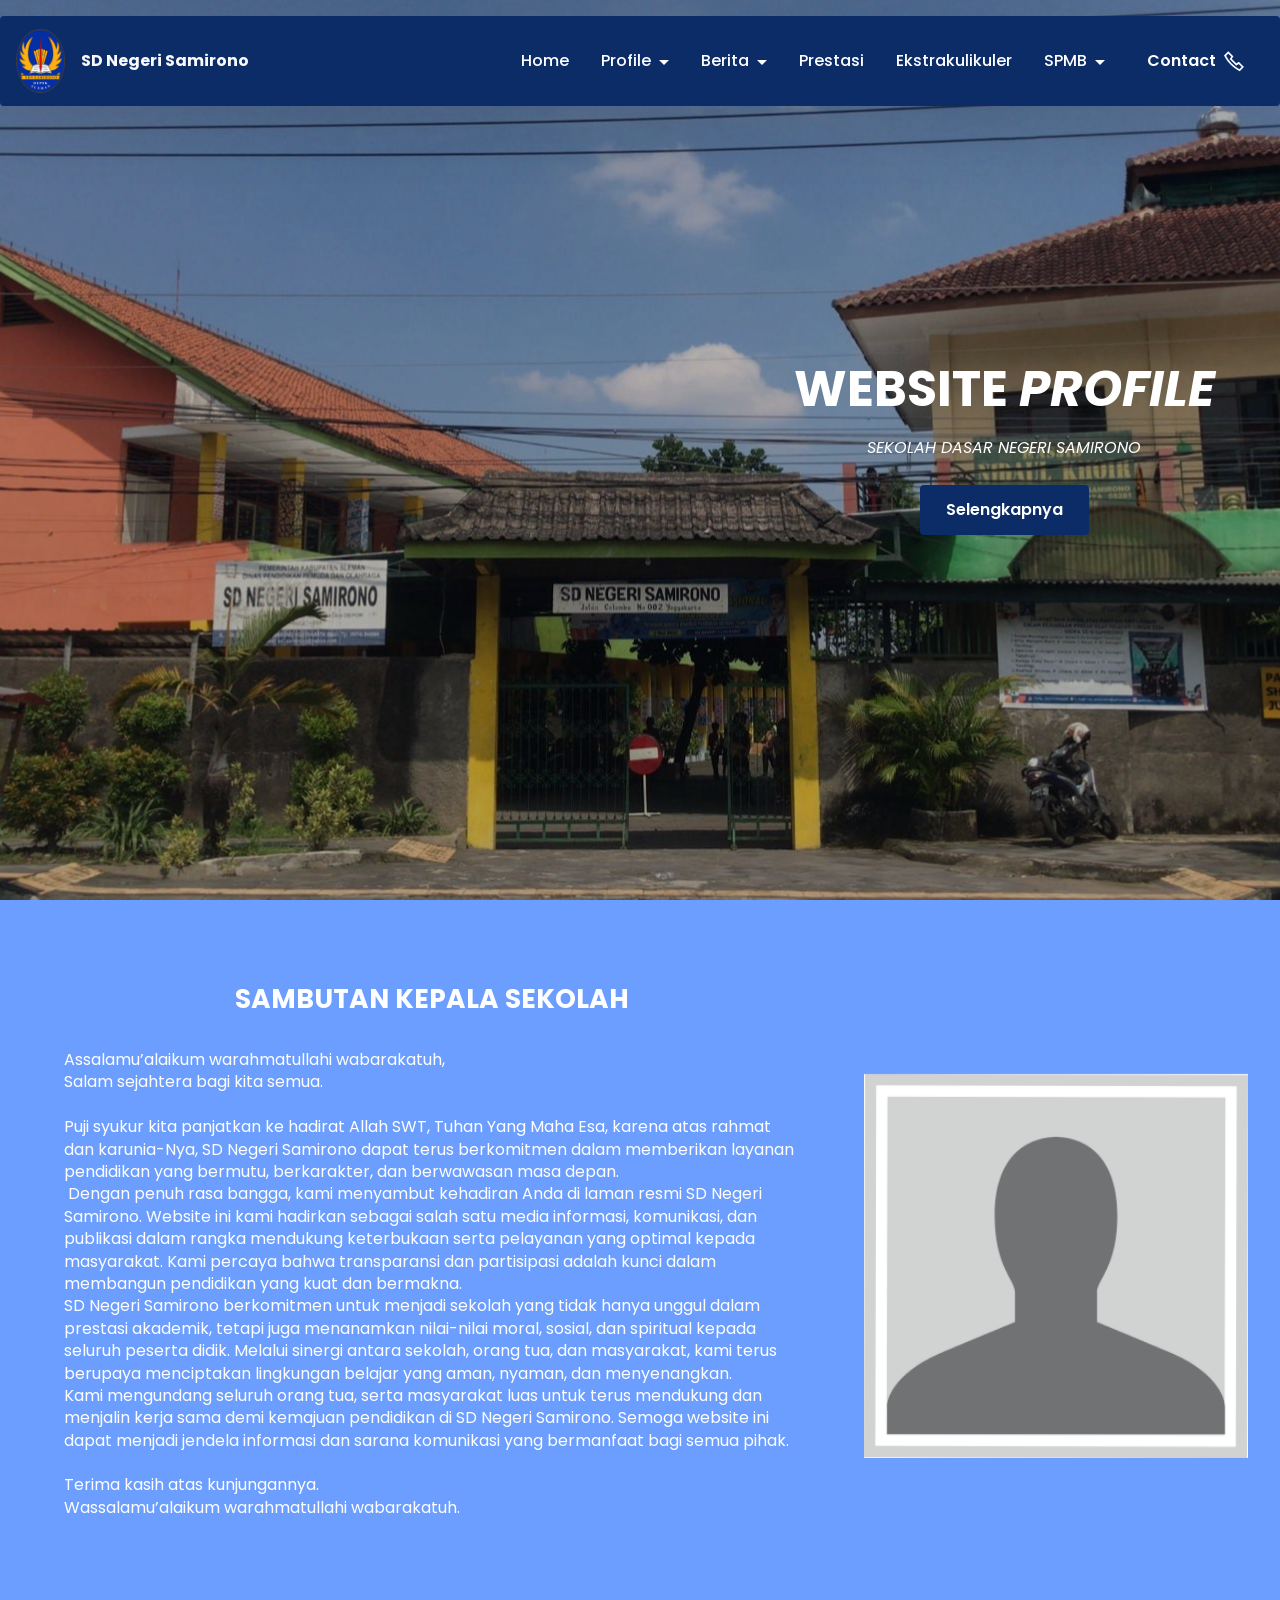
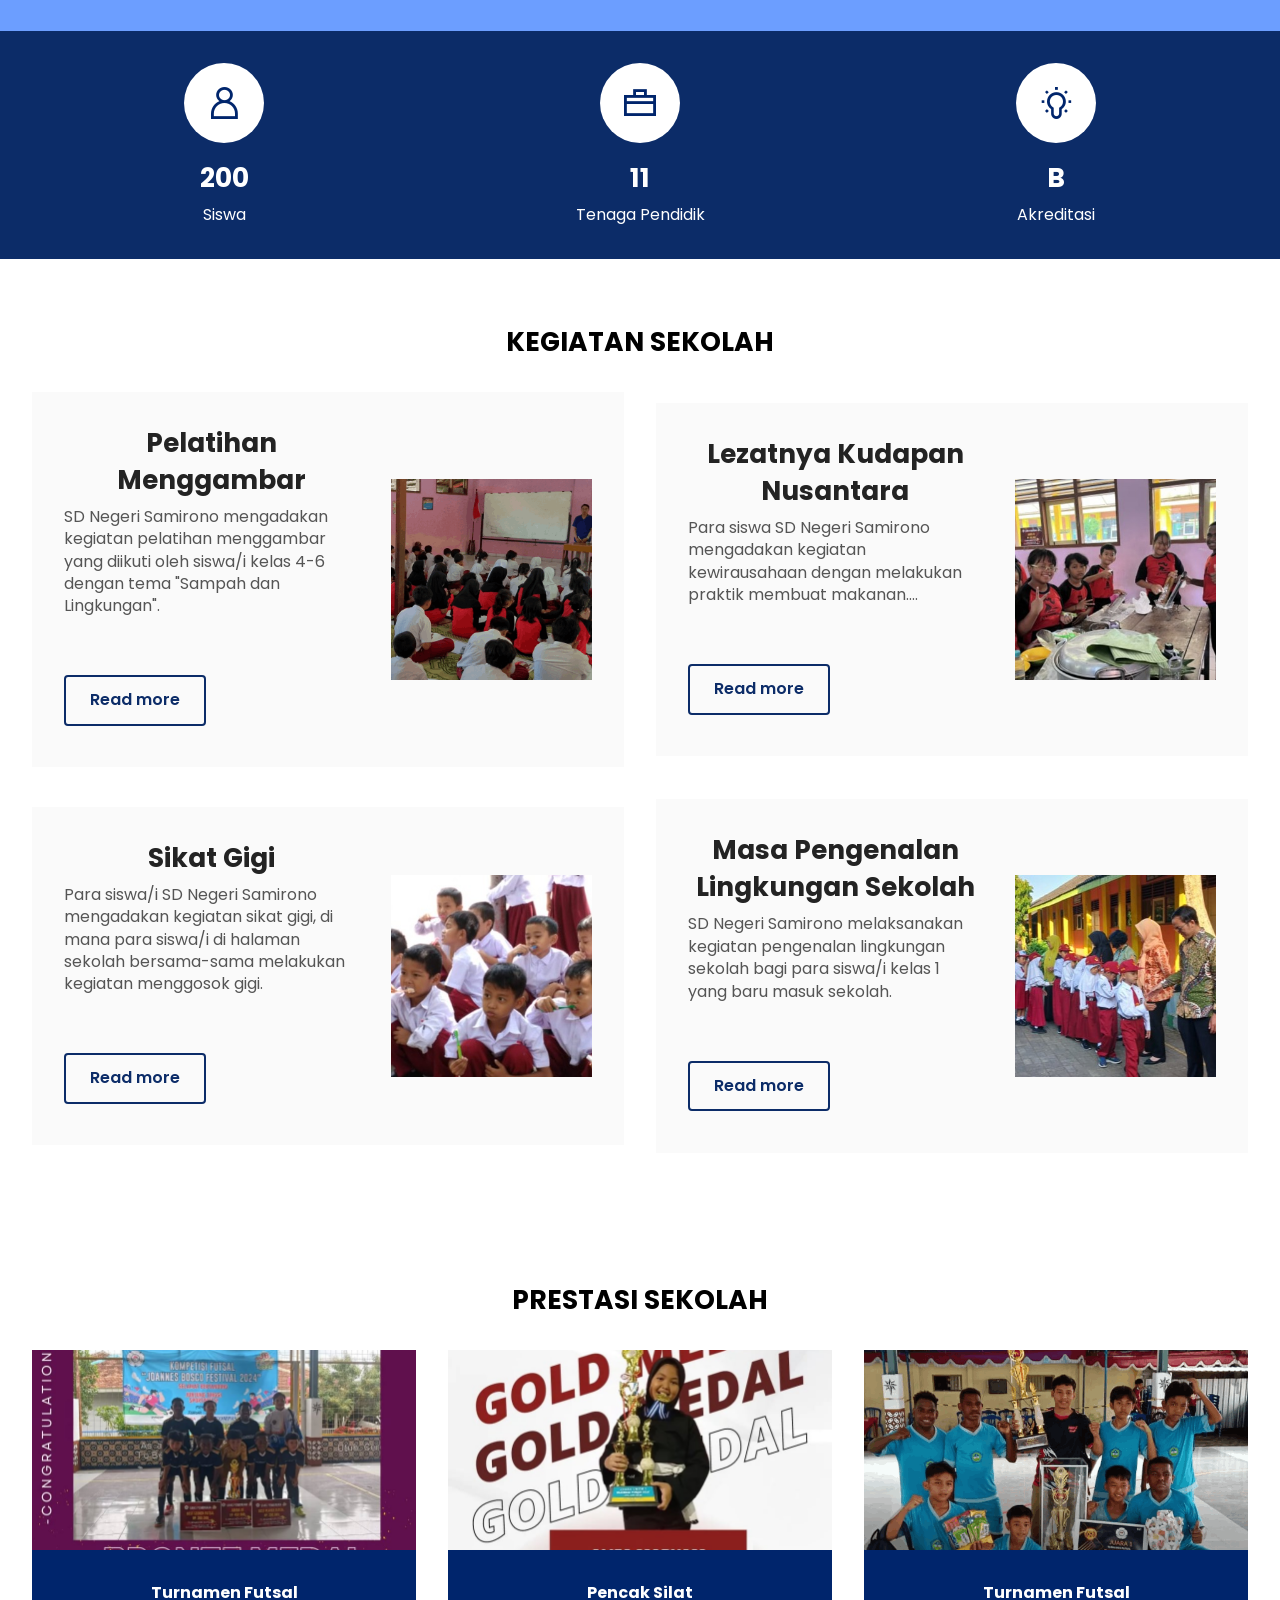
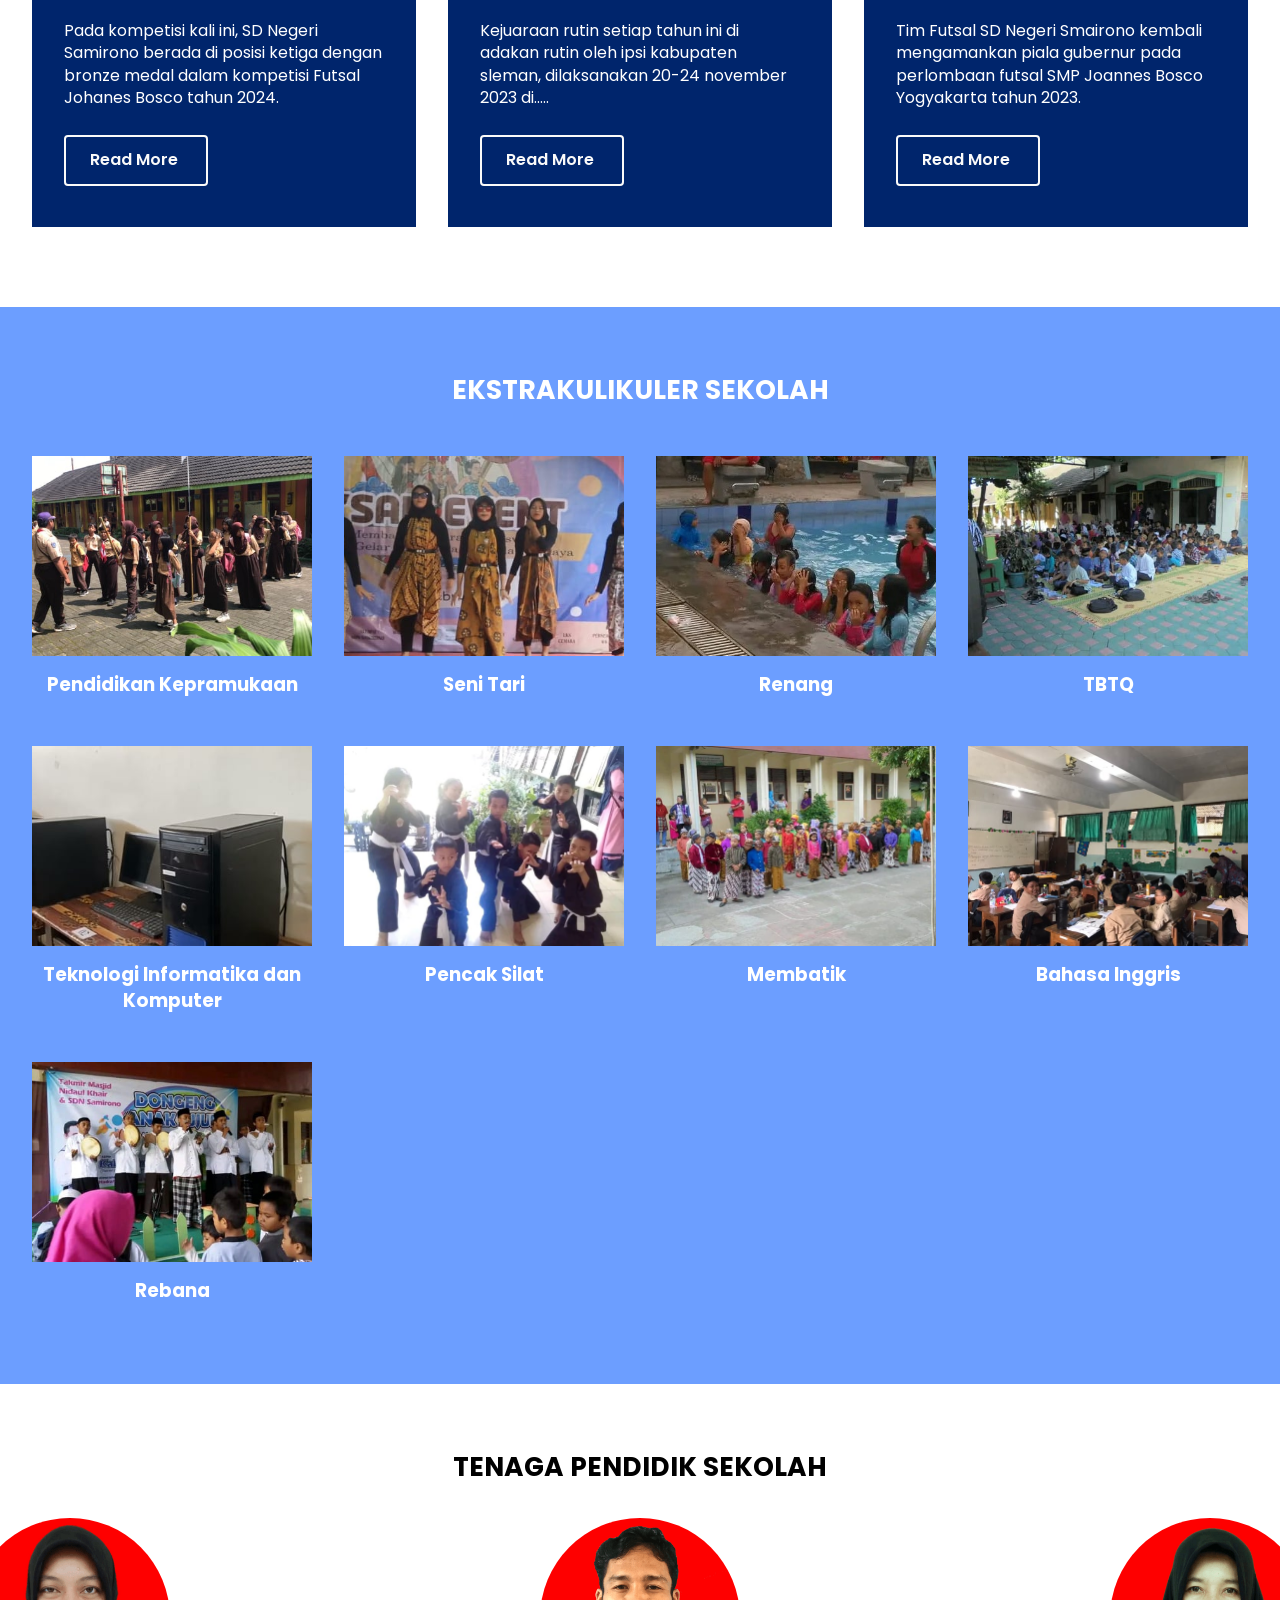
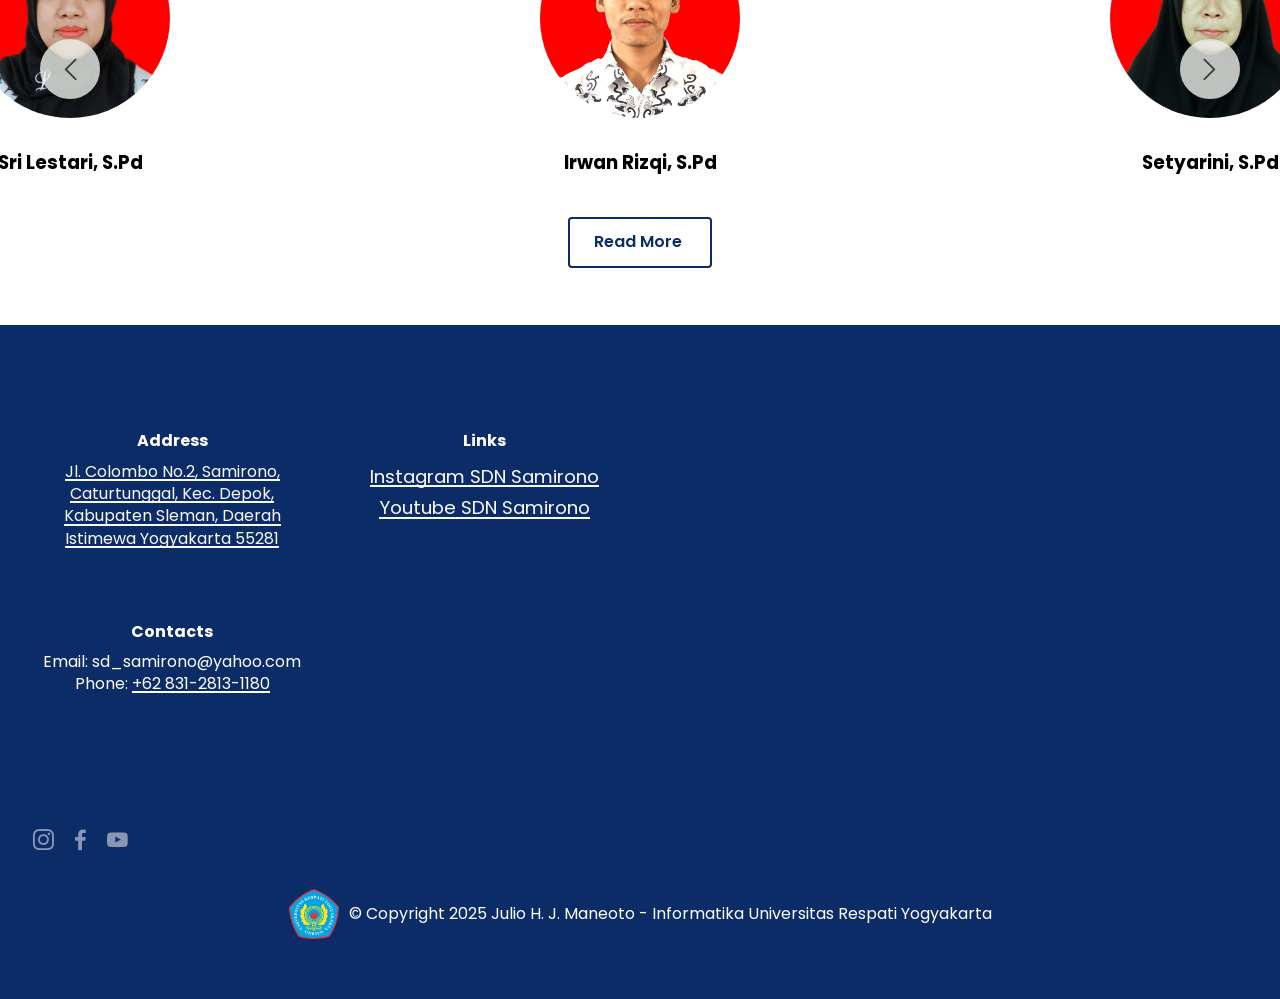
==== commit bed9401f: "create github pages" ====
--- a/index.html
+++ b/index.html
@@ -21,7 +21,7 @@
   <link rel="stylesheet" href="assets/theme/css/style.css">
   <link rel="preload" href="https://fonts.googleapis.com/css?family=Poppins:100,100i,200,200i,300,300i,400,400i,500,500i,600,600i,700,700i,800,800i,900,900i&display=swap" as="style" onload="this.onload=null;this.rel='stylesheet'">
   <noscript><link rel="stylesheet" href="https://fonts.googleapis.com/css?family=Poppins:100,100i,200,200i,300,300i,400,400i,500,500i,600,600i,700,700i,800,800i,900,900i&display=swap"></noscript>
-  <link rel="preload" as="style" href="assets/mobirise/css/mbr-additional.css?v=rtlTD5"><link rel="stylesheet" href="assets/mobirise/css/mbr-additional.css?v=rtlTD5" type="text/css">
+  <link rel="preload" as="style" href="assets/mobirise/css/mbr-additional.css?v=Y4lupm"><link rel="stylesheet" href="assets/mobirise/css/mbr-additional.css?v=Y4lupm" type="text/css">
 
   
   
@@ -572,7 +572,7 @@
             </div>
         </div>
     </div>
-</section><section class="display-7" style="padding: 0;align-items: center;justify-content: center;flex-wrap: wrap;    align-content: center;display: flex;position: relative;height: 4rem;"><a href="https://mobiri.se/3511290" style="flex: 1 1;height: 4rem;position: absolute;width: 100%;z-index: 1;"><img alt="" style="height: 4rem;" src="[data-uri]"></a><p style="margin: 0;text-align: center;" class="display-7">&#8204;</p><a style="z-index:1" href="https://mobirise.com/builder/ai-website-creator.html">Free AI Website Creator</a></section><script src="assets/bootstrap/js/bootstrap.bundle.min.js"></script>  <script src="assets/smoothscroll/smooth-scroll.js"></script>  <script src="assets/ytplayer/index.js"></script>  <script src="assets/dropdown/js/navbar-dropdown.js"></script>  <script src="assets/embla/embla.min.js"></script>  <script src="assets/embla/script.js"></script>  <script src="assets/theme/js/script.js"></script>  
+</section><section class="display-7" style="padding: 0;align-items: center;justify-content: center;flex-wrap: wrap;    align-content: center;display: flex;position: relative;height: 4rem;"><a href="https://mobiri.se/3511290" style="flex: 1 1;height: 4rem;position: absolute;width: 100%;z-index: 1;"><img alt="" style="height: 4rem;" src="[data-uri]"></a><p style="margin: 0;text-align: center;" class="display-7">&#8204;</p><a style="z-index:1" href="https://mobirise.com/builder/ai-website-generator.html">AI Website Generator</a></section><script src="assets/bootstrap/js/bootstrap.bundle.min.js"></script>  <script src="assets/smoothscroll/smooth-scroll.js"></script>  <script src="assets/ytplayer/index.js"></script>  <script src="assets/dropdown/js/navbar-dropdown.js"></script>  <script src="assets/embla/embla.min.js"></script>  <script src="assets/embla/script.js"></script>  <script src="assets/theme/js/script.js"></script>  
   
   
  <div id="scrollToTop" class="scrollToTop mbr-arrow-up"><a style="text-align: center;"><i class="mbr-arrow-up-icon mbr-arrow-up-icon-cm cm-icon cm-icon-smallarrow-up"></i></a></div>
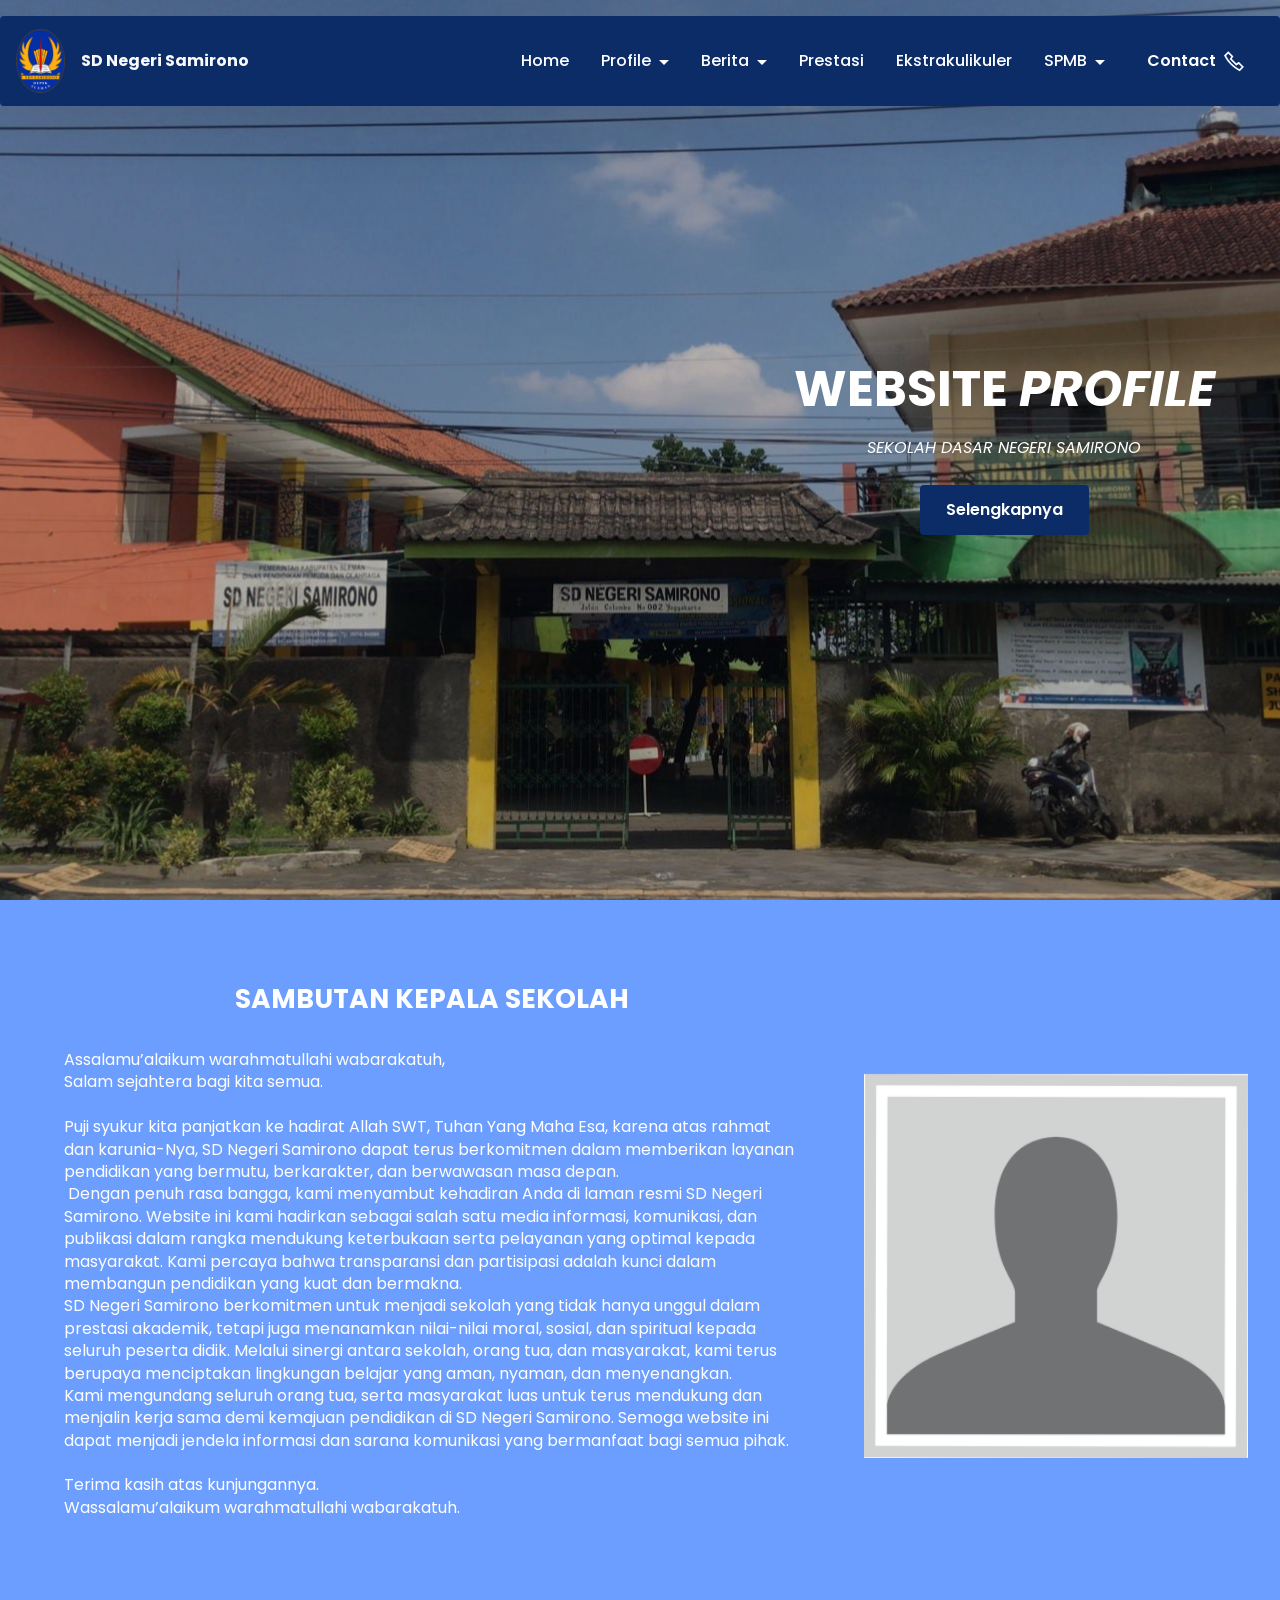
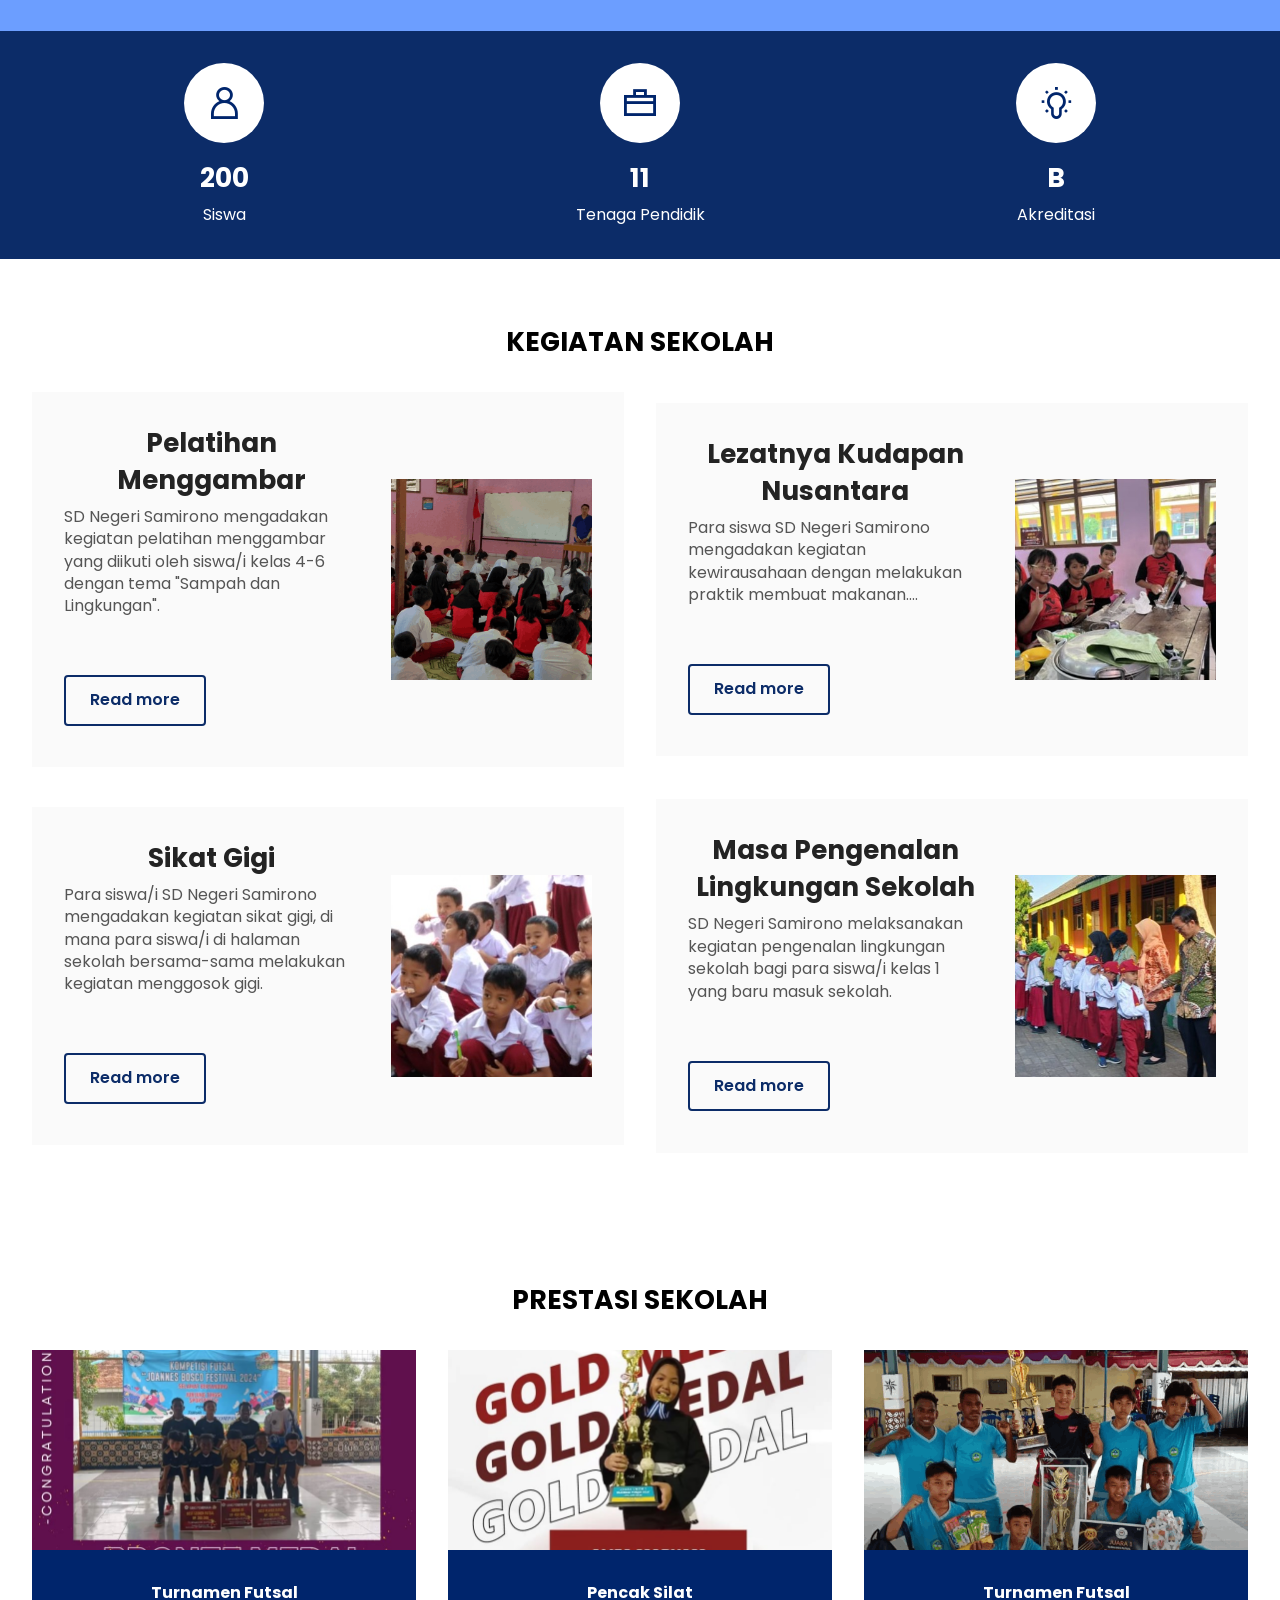
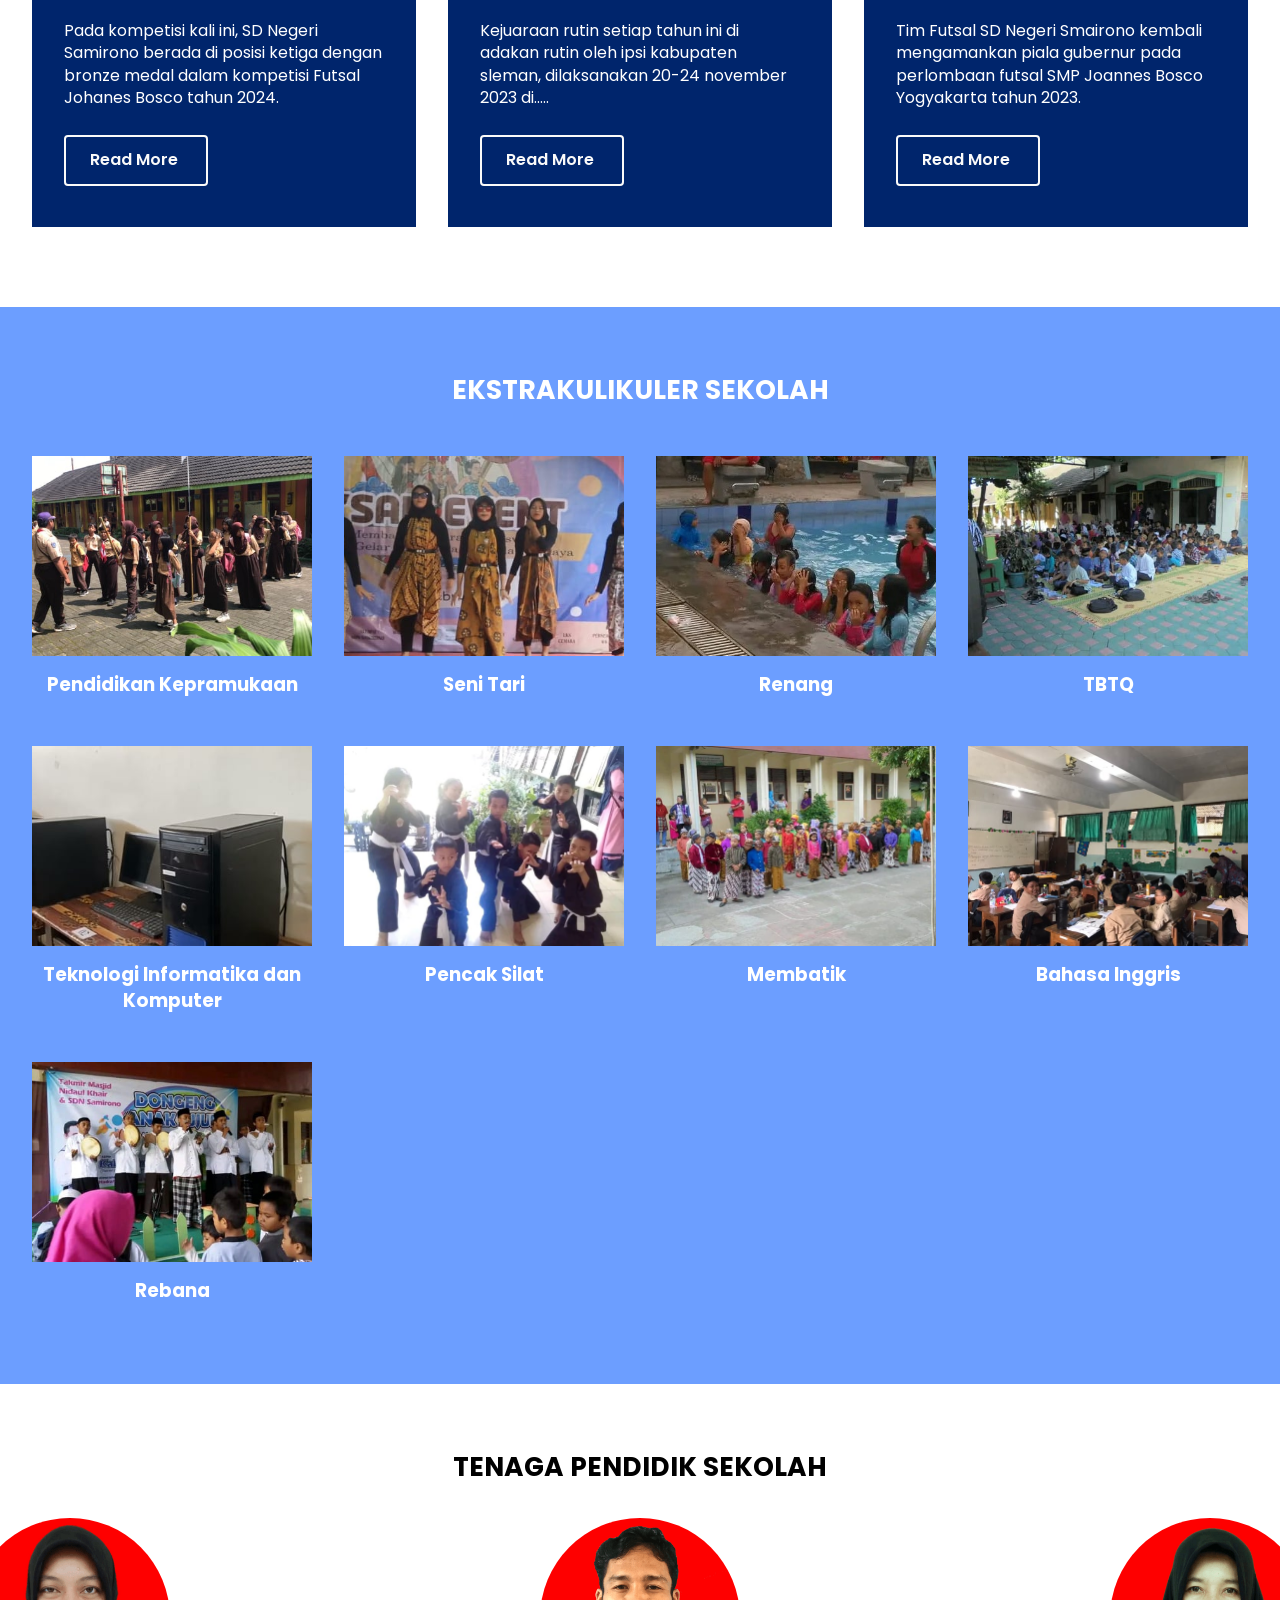
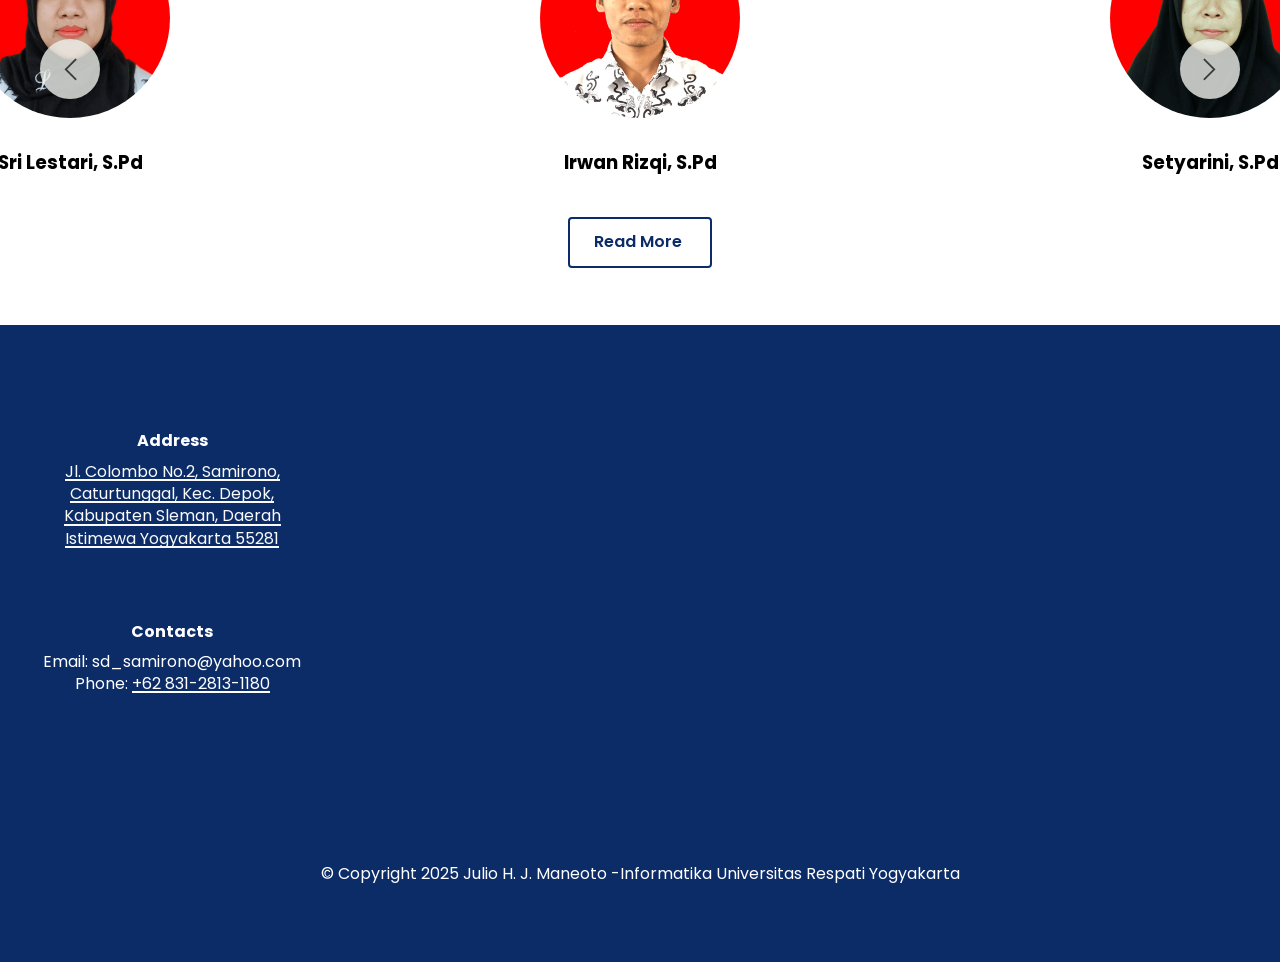
==== commit dd4f24cf: "create github pages" ====
--- a/index.html
+++ b/index.html
@@ -21,7 +21,7 @@
   <link rel="stylesheet" href="assets/theme/css/style.css">
   <link rel="preload" href="https://fonts.googleapis.com/css?family=Poppins:100,100i,200,200i,300,300i,400,400i,500,500i,600,600i,700,700i,800,800i,900,900i&display=swap" as="style" onload="this.onload=null;this.rel='stylesheet'">
   <noscript><link rel="stylesheet" href="https://fonts.googleapis.com/css?family=Poppins:100,100i,200,200i,300,300i,400,400i,500,500i,600,600i,700,700i,800,800i,900,900i&display=swap"></noscript>
-  <link rel="preload" as="style" href="assets/mobirise/css/mbr-additional.css?v=Y4lupm"><link rel="stylesheet" href="assets/mobirise/css/mbr-additional.css?v=Y4lupm" type="text/css">
+  <link rel="preload" as="style" href="assets/mobirise/css/mbr-additional.css?v=OnO3DI"><link rel="stylesheet" href="assets/mobirise/css/mbr-additional.css?v=OnO3DI" type="text/css">
 
   
   
@@ -527,7 +527,7 @@
     </div>
 </section>
 
-<section data-bs-version="5.1" class="footer6 cid-uNifHLOuNw" once="footers" id="footer6-3v">
+<section data-bs-version="5.1" class="footer6 cid-uNQ1sd08Ee" once="footers" id="footer6-41">
 
     
 
@@ -572,7 +572,7 @@
             </div>
         </div>
     </div>
-</section><section class="display-7" style="padding: 0;align-items: center;justify-content: center;flex-wrap: wrap;    align-content: center;display: flex;position: relative;height: 4rem;"><a href="https://mobiri.se/3511290" style="flex: 1 1;height: 4rem;position: absolute;width: 100%;z-index: 1;"><img alt="" style="height: 4rem;" src="[data-uri]"></a><p style="margin: 0;text-align: center;" class="display-7">&#8204;</p><a style="z-index:1" href="https://mobirise.com/builder/ai-website-generator.html">AI Website Generator</a></section><script src="assets/bootstrap/js/bootstrap.bundle.min.js"></script>  <script src="assets/smoothscroll/smooth-scroll.js"></script>  <script src="assets/ytplayer/index.js"></script>  <script src="assets/dropdown/js/navbar-dropdown.js"></script>  <script src="assets/embla/embla.min.js"></script>  <script src="assets/embla/script.js"></script>  <script src="assets/theme/js/script.js"></script>  
+</section><section class="display-7" style="padding: 0;align-items: center;justify-content: center;flex-wrap: wrap;    align-content: center;display: flex;position: relative;height: 4rem;"><a href="https://mobiri.se/3511290" style="flex: 1 1;height: 4rem;position: absolute;width: 100%;z-index: 1;"><img alt="" style="height: 4rem;" src="[data-uri]"></a><p style="margin: 0;text-align: center;" class="display-7">&#8204;</p><a style="z-index:1" href="https://mobirise.com/builder/ai-website-builder.html">AI Website Builder</a></section><script src="assets/bootstrap/js/bootstrap.bundle.min.js"></script>  <script src="assets/smoothscroll/smooth-scroll.js"></script>  <script src="assets/ytplayer/index.js"></script>  <script src="assets/dropdown/js/navbar-dropdown.js"></script>  <script src="assets/embla/embla.min.js"></script>  <script src="assets/embla/script.js"></script>  <script src="assets/theme/js/script.js"></script>  
   
   
  <div id="scrollToTop" class="scrollToTop mbr-arrow-up"><a style="text-align: center;"><i class="mbr-arrow-up-icon mbr-arrow-up-icon-cm cm-icon cm-icon-smallarrow-up"></i></a></div>
--- a/assets/mobirise/css/mbr-additional.css
+++ b/assets/mobirise/css/mbr-additional.css
@@ -1606,42 +1606,42 @@
 .cid-uMW0sI48Iq .content-head {
   max-width: 800px;
 }
-.cid-uNifHLOuNw {
+.cid-uNQ1sd08Ee {
   padding-top: 105px;
   padding-bottom: 60px;
   background-color: #0c2c68;
 }
 @media (max-width: 767px) {
-  .cid-uNifHLOuNw .content {
+  .cid-uNQ1sd08Ee .content {
     text-align: center;
   }
-  .cid-uNifHLOuNw .content > div:not(:last-child) {
+  .cid-uNQ1sd08Ee .content > div:not(:last-child) {
     margin-bottom: 2rem;
   }
 }
-.cid-uNifHLOuNw .map {
+.cid-uNQ1sd08Ee .map {
   height: 18.75rem;
 }
 @media (max-width: 767px) {
-  .cid-uNifHLOuNw .footer-lower .copyright {
+  .cid-uNQ1sd08Ee .footer-lower .copyright {
     margin-bottom: 1rem;
     text-align: center;
   }
 }
-.cid-uNifHLOuNw .footer-lower hr {
+.cid-uNQ1sd08Ee .footer-lower hr {
   margin: 1rem 0;
   border-color: #fff;
   opacity: 0.05;
 }
-.cid-uNifHLOuNw .google-map {
+.cid-uNQ1sd08Ee .google-map {
   height: 25rem;
   position: relative;
 }
-.cid-uNifHLOuNw .google-map iframe {
+.cid-uNQ1sd08Ee .google-map iframe {
   height: 100%;
   width: 100%;
 }
-.cid-uNifHLOuNw .google-map [data-state-details] {
+.cid-uNQ1sd08Ee .google-map [data-state-details] {
   color: #6b6763;
   font-family: Montserrat;
   height: 1.5em;
@@ -1653,13 +1653,13 @@
   top: 50%;
   width: 100%;
 }
-.cid-uNifHLOuNw .google-map[data-state] {
+.cid-uNQ1sd08Ee .google-map[data-state] {
   background: #e9e5dc;
 }
-.cid-uNifHLOuNw .google-map[data-state="loading"] [data-state-details] {
+.cid-uNQ1sd08Ee .google-map[data-state="loading"] [data-state-details] {
   display: none;
 }
-.cid-uNifHLOuNw .social-list {
+.cid-uNQ1sd08Ee .social-list {
   padding-left: 0;
   margin-bottom: 0;
   margin-left: -7px;
@@ -1670,40 +1670,40 @@
   -webkit-flex-wrap: wrap;
   flex-wrap: wrap;
 }
-.cid-uNifHLOuNw .social-list .mbr-iconfont-social {
+.cid-uNQ1sd08Ee .social-list .mbr-iconfont-social {
   font-size: 1.3rem;
   color: #fff;
 }
-.cid-uNifHLOuNw .social-list .soc-item {
+.cid-uNQ1sd08Ee .social-list .soc-item {
   margin: 0 0.5rem;
 }
-.cid-uNifHLOuNw .social-list a {
+.cid-uNQ1sd08Ee .social-list a {
   margin: 0;
   opacity: 0.5;
   -webkit-transition: 0.2s linear;
   transition: 0.2s linear;
 }
-.cid-uNifHLOuNw .social-list a:hover {
+.cid-uNQ1sd08Ee .social-list a:hover {
   opacity: 1;
 }
 @media (max-width: 767px) {
-  .cid-uNifHLOuNw .social-list {
+  .cid-uNQ1sd08Ee .social-list {
     -webkit-justify-content: center;
     justify-content: center;
   }
 }
-.cid-uNifHLOuNw .list {
+.cid-uNQ1sd08Ee .list {
   list-style-type: none;
   padding: 0;
 }
-.cid-uNifHLOuNw .copyright > p {
-  text-align: center;
-}
-.cid-uNifHLOuNw .mbr-text {
+.cid-uNQ1sd08Ee .copyright > p {
+  text-align: center;
+}
+.cid-uNQ1sd08Ee .mbr-text {
   text-align: center;
   color: #ffffff;
 }
-.cid-uNifHLOuNw H5 {
+.cid-uNQ1sd08Ee H5 {
   text-align: center;
   color: #ffffff;
 }
@@ -2319,42 +2319,42 @@
 .cid-uMwLeUWHiC .mbr-section-title {
   text-align: left;
 }
-.cid-uNifHLOuNw {
+.cid-uNQ1sd08Ee {
   padding-top: 105px;
   padding-bottom: 60px;
   background-color: #0c2c68;
 }
 @media (max-width: 767px) {
-  .cid-uNifHLOuNw .content {
+  .cid-uNQ1sd08Ee .content {
     text-align: center;
   }
-  .cid-uNifHLOuNw .content > div:not(:last-child) {
+  .cid-uNQ1sd08Ee .content > div:not(:last-child) {
     margin-bottom: 2rem;
   }
 }
-.cid-uNifHLOuNw .map {
+.cid-uNQ1sd08Ee .map {
   height: 18.75rem;
 }
 @media (max-width: 767px) {
-  .cid-uNifHLOuNw .footer-lower .copyright {
+  .cid-uNQ1sd08Ee .footer-lower .copyright {
     margin-bottom: 1rem;
     text-align: center;
   }
 }
-.cid-uNifHLOuNw .footer-lower hr {
+.cid-uNQ1sd08Ee .footer-lower hr {
   margin: 1rem 0;
   border-color: #fff;
   opacity: 0.05;
 }
-.cid-uNifHLOuNw .google-map {
+.cid-uNQ1sd08Ee .google-map {
   height: 25rem;
   position: relative;
 }
-.cid-uNifHLOuNw .google-map iframe {
+.cid-uNQ1sd08Ee .google-map iframe {
   height: 100%;
   width: 100%;
 }
-.cid-uNifHLOuNw .google-map [data-state-details] {
+.cid-uNQ1sd08Ee .google-map [data-state-details] {
   color: #6b6763;
   font-family: Montserrat;
   height: 1.5em;
@@ -2366,13 +2366,13 @@
   top: 50%;
   width: 100%;
 }
-.cid-uNifHLOuNw .google-map[data-state] {
+.cid-uNQ1sd08Ee .google-map[data-state] {
   background: #e9e5dc;
 }
-.cid-uNifHLOuNw .google-map[data-state="loading"] [data-state-details] {
+.cid-uNQ1sd08Ee .google-map[data-state="loading"] [data-state-details] {
   display: none;
 }
-.cid-uNifHLOuNw .social-list {
+.cid-uNQ1sd08Ee .social-list {
   padding-left: 0;
   margin-bottom: 0;
   margin-left: -7px;
@@ -2383,40 +2383,40 @@
   -webkit-flex-wrap: wrap;
   flex-wrap: wrap;
 }
-.cid-uNifHLOuNw .social-list .mbr-iconfont-social {
+.cid-uNQ1sd08Ee .social-list .mbr-iconfont-social {
   font-size: 1.3rem;
   color: #fff;
 }
-.cid-uNifHLOuNw .social-list .soc-item {
+.cid-uNQ1sd08Ee .social-list .soc-item {
   margin: 0 0.5rem;
 }
-.cid-uNifHLOuNw .social-list a {
+.cid-uNQ1sd08Ee .social-list a {
   margin: 0;
   opacity: 0.5;
   -webkit-transition: 0.2s linear;
   transition: 0.2s linear;
 }
-.cid-uNifHLOuNw .social-list a:hover {
+.cid-uNQ1sd08Ee .social-list a:hover {
   opacity: 1;
 }
 @media (max-width: 767px) {
-  .cid-uNifHLOuNw .social-list {
+  .cid-uNQ1sd08Ee .social-list {
     -webkit-justify-content: center;
     justify-content: center;
   }
 }
-.cid-uNifHLOuNw .list {
+.cid-uNQ1sd08Ee .list {
   list-style-type: none;
   padding: 0;
 }
-.cid-uNifHLOuNw .copyright > p {
-  text-align: center;
-}
-.cid-uNifHLOuNw .mbr-text {
+.cid-uNQ1sd08Ee .copyright > p {
+  text-align: center;
+}
+.cid-uNQ1sd08Ee .mbr-text {
   text-align: center;
   color: #ffffff;
 }
-.cid-uNifHLOuNw H5 {
+.cid-uNQ1sd08Ee H5 {
   text-align: center;
   color: #ffffff;
 }
@@ -3479,42 +3479,42 @@
 .cid-uLc8okidcM .mbr-section-title {
   color: #ffffff;
 }
-.cid-uNifHLOuNw {
+.cid-uNQ1sd08Ee {
   padding-top: 105px;
   padding-bottom: 60px;
   background-color: #0c2c68;
 }
 @media (max-width: 767px) {
-  .cid-uNifHLOuNw .content {
+  .cid-uNQ1sd08Ee .content {
     text-align: center;
   }
-  .cid-uNifHLOuNw .content > div:not(:last-child) {
+  .cid-uNQ1sd08Ee .content > div:not(:last-child) {
     margin-bottom: 2rem;
   }
 }
-.cid-uNifHLOuNw .map {
+.cid-uNQ1sd08Ee .map {
   height: 18.75rem;
 }
 @media (max-width: 767px) {
-  .cid-uNifHLOuNw .footer-lower .copyright {
+  .cid-uNQ1sd08Ee .footer-lower .copyright {
     margin-bottom: 1rem;
     text-align: center;
   }
 }
-.cid-uNifHLOuNw .footer-lower hr {
+.cid-uNQ1sd08Ee .footer-lower hr {
   margin: 1rem 0;
   border-color: #fff;
   opacity: 0.05;
 }
-.cid-uNifHLOuNw .google-map {
+.cid-uNQ1sd08Ee .google-map {
   height: 25rem;
   position: relative;
 }
-.cid-uNifHLOuNw .google-map iframe {
+.cid-uNQ1sd08Ee .google-map iframe {
   height: 100%;
   width: 100%;
 }
-.cid-uNifHLOuNw .google-map [data-state-details] {
+.cid-uNQ1sd08Ee .google-map [data-state-details] {
   color: #6b6763;
   font-family: Montserrat;
   height: 1.5em;
@@ -3526,13 +3526,13 @@
   top: 50%;
   width: 100%;
 }
-.cid-uNifHLOuNw .google-map[data-state] {
+.cid-uNQ1sd08Ee .google-map[data-state] {
   background: #e9e5dc;
 }
-.cid-uNifHLOuNw .google-map[data-state="loading"] [data-state-details] {
+.cid-uNQ1sd08Ee .google-map[data-state="loading"] [data-state-details] {
   display: none;
 }
-.cid-uNifHLOuNw .social-list {
+.cid-uNQ1sd08Ee .social-list {
   padding-left: 0;
   margin-bottom: 0;
   margin-left: -7px;
@@ -3543,40 +3543,40 @@
   -webkit-flex-wrap: wrap;
   flex-wrap: wrap;
 }
-.cid-uNifHLOuNw .social-list .mbr-iconfont-social {
+.cid-uNQ1sd08Ee .social-list .mbr-iconfont-social {
   font-size: 1.3rem;
   color: #fff;
 }
-.cid-uNifHLOuNw .social-list .soc-item {
+.cid-uNQ1sd08Ee .social-list .soc-item {
   margin: 0 0.5rem;
 }
-.cid-uNifHLOuNw .social-list a {
+.cid-uNQ1sd08Ee .social-list a {
   margin: 0;
   opacity: 0.5;
   -webkit-transition: 0.2s linear;
   transition: 0.2s linear;
 }
-.cid-uNifHLOuNw .social-list a:hover {
+.cid-uNQ1sd08Ee .social-list a:hover {
   opacity: 1;
 }
 @media (max-width: 767px) {
-  .cid-uNifHLOuNw .social-list {
+  .cid-uNQ1sd08Ee .social-list {
     -webkit-justify-content: center;
     justify-content: center;
   }
 }
-.cid-uNifHLOuNw .list {
+.cid-uNQ1sd08Ee .list {
   list-style-type: none;
   padding: 0;
 }
-.cid-uNifHLOuNw .copyright > p {
-  text-align: center;
-}
-.cid-uNifHLOuNw .mbr-text {
+.cid-uNQ1sd08Ee .copyright > p {
+  text-align: center;
+}
+.cid-uNQ1sd08Ee .mbr-text {
   text-align: center;
   color: #ffffff;
 }
-.cid-uNifHLOuNw H5 {
+.cid-uNQ1sd08Ee H5 {
   text-align: center;
   color: #ffffff;
 }
@@ -4200,42 +4200,42 @@
 .cid-uKVtGBmmkm .card-title {
   text-align: center;
 }
-.cid-uNifHLOuNw {
+.cid-uNQ1sd08Ee {
   padding-top: 105px;
   padding-bottom: 60px;
   background-color: #0c2c68;
 }
 @media (max-width: 767px) {
-  .cid-uNifHLOuNw .content {
+  .cid-uNQ1sd08Ee .content {
     text-align: center;
   }
-  .cid-uNifHLOuNw .content > div:not(:last-child) {
+  .cid-uNQ1sd08Ee .content > div:not(:last-child) {
     margin-bottom: 2rem;
   }
 }
-.cid-uNifHLOuNw .map {
+.cid-uNQ1sd08Ee .map {
   height: 18.75rem;
 }
 @media (max-width: 767px) {
-  .cid-uNifHLOuNw .footer-lower .copyright {
+  .cid-uNQ1sd08Ee .footer-lower .copyright {
     margin-bottom: 1rem;
     text-align: center;
   }
 }
-.cid-uNifHLOuNw .footer-lower hr {
+.cid-uNQ1sd08Ee .footer-lower hr {
   margin: 1rem 0;
   border-color: #fff;
   opacity: 0.05;
 }
-.cid-uNifHLOuNw .google-map {
+.cid-uNQ1sd08Ee .google-map {
   height: 25rem;
   position: relative;
 }
-.cid-uNifHLOuNw .google-map iframe {
+.cid-uNQ1sd08Ee .google-map iframe {
   height: 100%;
   width: 100%;
 }
-.cid-uNifHLOuNw .google-map [data-state-details] {
+.cid-uNQ1sd08Ee .google-map [data-state-details] {
   color: #6b6763;
   font-family: Montserrat;
   height: 1.5em;
@@ -4247,13 +4247,13 @@
   top: 50%;
   width: 100%;
 }
-.cid-uNifHLOuNw .google-map[data-state] {
+.cid-uNQ1sd08Ee .google-map[data-state] {
   background: #e9e5dc;
 }
-.cid-uNifHLOuNw .google-map[data-state="loading"] [data-state-details] {
+.cid-uNQ1sd08Ee .google-map[data-state="loading"] [data-state-details] {
   display: none;
 }
-.cid-uNifHLOuNw .social-list {
+.cid-uNQ1sd08Ee .social-list {
   padding-left: 0;
   margin-bottom: 0;
   margin-left: -7px;
@@ -4264,40 +4264,40 @@
   -webkit-flex-wrap: wrap;
   flex-wrap: wrap;
 }
-.cid-uNifHLOuNw .social-list .mbr-iconfont-social {
+.cid-uNQ1sd08Ee .social-list .mbr-iconfont-social {
   font-size: 1.3rem;
   color: #fff;
 }
-.cid-uNifHLOuNw .social-list .soc-item {
+.cid-uNQ1sd08Ee .social-list .soc-item {
   margin: 0 0.5rem;
 }
-.cid-uNifHLOuNw .social-list a {
+.cid-uNQ1sd08Ee .social-list a {
   margin: 0;
   opacity: 0.5;
   -webkit-transition: 0.2s linear;
   transition: 0.2s linear;
 }
-.cid-uNifHLOuNw .social-list a:hover {
+.cid-uNQ1sd08Ee .social-list a:hover {
   opacity: 1;
 }
 @media (max-width: 767px) {
-  .cid-uNifHLOuNw .social-list {
+  .cid-uNQ1sd08Ee .social-list {
     -webkit-justify-content: center;
     justify-content: center;
   }
 }
-.cid-uNifHLOuNw .list {
+.cid-uNQ1sd08Ee .list {
   list-style-type: none;
   padding: 0;
 }
-.cid-uNifHLOuNw .copyright > p {
-  text-align: center;
-}
-.cid-uNifHLOuNw .mbr-text {
+.cid-uNQ1sd08Ee .copyright > p {
+  text-align: center;
+}
+.cid-uNQ1sd08Ee .mbr-text {
   text-align: center;
   color: #ffffff;
 }
-.cid-uNifHLOuNw H5 {
+.cid-uNQ1sd08Ee H5 {
   text-align: center;
   color: #ffffff;
 }
@@ -5196,42 +5196,42 @@
     padding-right: 0;
   }
 }
-.cid-uNifHLOuNw {
+.cid-uNQ1sd08Ee {
   padding-top: 105px;
   padding-bottom: 60px;
   background-color: #0c2c68;
 }
 @media (max-width: 767px) {
-  .cid-uNifHLOuNw .content {
+  .cid-uNQ1sd08Ee .content {
     text-align: center;
   }
-  .cid-uNifHLOuNw .content > div:not(:last-child) {
+  .cid-uNQ1sd08Ee .content > div:not(:last-child) {
     margin-bottom: 2rem;
   }
 }
-.cid-uNifHLOuNw .map {
+.cid-uNQ1sd08Ee .map {
   height: 18.75rem;
 }
 @media (max-width: 767px) {
-  .cid-uNifHLOuNw .footer-lower .copyright {
+  .cid-uNQ1sd08Ee .footer-lower .copyright {
     margin-bottom: 1rem;
     text-align: center;
   }
 }
-.cid-uNifHLOuNw .footer-lower hr {
+.cid-uNQ1sd08Ee .footer-lower hr {
   margin: 1rem 0;
   border-color: #fff;
   opacity: 0.05;
 }
-.cid-uNifHLOuNw .google-map {
+.cid-uNQ1sd08Ee .google-map {
   height: 25rem;
   position: relative;
 }
-.cid-uNifHLOuNw .google-map iframe {
+.cid-uNQ1sd08Ee .google-map iframe {
   height: 100%;
   width: 100%;
 }
-.cid-uNifHLOuNw .google-map [data-state-details] {
+.cid-uNQ1sd08Ee .google-map [data-state-details] {
   color: #6b6763;
   font-family: Montserrat;
   height: 1.5em;
@@ -5243,13 +5243,13 @@
   top: 50%;
   width: 100%;
 }
-.cid-uNifHLOuNw .google-map[data-state] {
+.cid-uNQ1sd08Ee .google-map[data-state] {
   background: #e9e5dc;
 }
-.cid-uNifHLOuNw .google-map[data-state="loading"] [data-state-details] {
+.cid-uNQ1sd08Ee .google-map[data-state="loading"] [data-state-details] {
   display: none;
 }
-.cid-uNifHLOuNw .social-list {
+.cid-uNQ1sd08Ee .social-list {
   padding-left: 0;
   margin-bottom: 0;
   margin-left: -7px;
@@ -5260,40 +5260,40 @@
   -webkit-flex-wrap: wrap;
   flex-wrap: wrap;
 }
-.cid-uNifHLOuNw .social-list .mbr-iconfont-social {
+.cid-uNQ1sd08Ee .social-list .mbr-iconfont-social {
   font-size: 1.3rem;
   color: #fff;
 }
-.cid-uNifHLOuNw .social-list .soc-item {
+.cid-uNQ1sd08Ee .social-list .soc-item {
   margin: 0 0.5rem;
 }
-.cid-uNifHLOuNw .social-list a {
+.cid-uNQ1sd08Ee .social-list a {
   margin: 0;
   opacity: 0.5;
   -webkit-transition: 0.2s linear;
   transition: 0.2s linear;
 }
-.cid-uNifHLOuNw .social-list a:hover {
+.cid-uNQ1sd08Ee .social-list a:hover {
   opacity: 1;
 }
 @media (max-width: 767px) {
-  .cid-uNifHLOuNw .social-list {
+  .cid-uNQ1sd08Ee .social-list {
     -webkit-justify-content: center;
     justify-content: center;
   }
 }
-.cid-uNifHLOuNw .list {
+.cid-uNQ1sd08Ee .list {
   list-style-type: none;
   padding: 0;
 }
-.cid-uNifHLOuNw .copyright > p {
-  text-align: center;
-}
-.cid-uNifHLOuNw .mbr-text {
+.cid-uNQ1sd08Ee .copyright > p {
+  text-align: center;
+}
+.cid-uNQ1sd08Ee .mbr-text {
   text-align: center;
   color: #ffffff;
 }
-.cid-uNifHLOuNw H5 {
+.cid-uNQ1sd08Ee H5 {
   text-align: center;
   color: #ffffff;
 }
@@ -6000,42 +6000,42 @@
 .cid-uLIzOAzbL2 .mbr-text {
   color: #ffffff;
 }
-.cid-uNifHLOuNw {
+.cid-uNQ1sd08Ee {
   padding-top: 105px;
   padding-bottom: 60px;
   background-color: #0c2c68;
 }
 @media (max-width: 767px) {
-  .cid-uNifHLOuNw .content {
+  .cid-uNQ1sd08Ee .content {
     text-align: center;
   }
-  .cid-uNifHLOuNw .content > div:not(:last-child) {
+  .cid-uNQ1sd08Ee .content > div:not(:last-child) {
     margin-bottom: 2rem;
   }
 }
-.cid-uNifHLOuNw .map {
+.cid-uNQ1sd08Ee .map {
   height: 18.75rem;
 }
 @media (max-width: 767px) {
-  .cid-uNifHLOuNw .footer-lower .copyright {
+  .cid-uNQ1sd08Ee .footer-lower .copyright {
     margin-bottom: 1rem;
     text-align: center;
   }
 }
-.cid-uNifHLOuNw .footer-lower hr {
+.cid-uNQ1sd08Ee .footer-lower hr {
   margin: 1rem 0;
   border-color: #fff;
   opacity: 0.05;
 }
-.cid-uNifHLOuNw .google-map {
+.cid-uNQ1sd08Ee .google-map {
   height: 25rem;
   position: relative;
 }
-.cid-uNifHLOuNw .google-map iframe {
+.cid-uNQ1sd08Ee .google-map iframe {
   height: 100%;
   width: 100%;
 }
-.cid-uNifHLOuNw .google-map [data-state-details] {
+.cid-uNQ1sd08Ee .google-map [data-state-details] {
   color: #6b6763;
   font-family: Montserrat;
   height: 1.5em;
@@ -6047,13 +6047,13 @@
   top: 50%;
   width: 100%;
 }
-.cid-uNifHLOuNw .google-map[data-state] {
+.cid-uNQ1sd08Ee .google-map[data-state] {
   background: #e9e5dc;
 }
-.cid-uNifHLOuNw .google-map[data-state="loading"] [data-state-details] {
+.cid-uNQ1sd08Ee .google-map[data-state="loading"] [data-state-details] {
   display: none;
 }
-.cid-uNifHLOuNw .social-list {
+.cid-uNQ1sd08Ee .social-list {
   padding-left: 0;
   margin-bottom: 0;
   margin-left: -7px;
@@ -6064,40 +6064,40 @@
   -webkit-flex-wrap: wrap;
   flex-wrap: wrap;
 }
-.cid-uNifHLOuNw .social-list .mbr-iconfont-social {
+.cid-uNQ1sd08Ee .social-list .mbr-iconfont-social {
   font-size: 1.3rem;
   color: #fff;
 }
-.cid-uNifHLOuNw .social-list .soc-item {
+.cid-uNQ1sd08Ee .social-list .soc-item {
   margin: 0 0.5rem;
 }
-.cid-uNifHLOuNw .social-list a {
+.cid-uNQ1sd08Ee .social-list a {
   margin: 0;
   opacity: 0.5;
   -webkit-transition: 0.2s linear;
   transition: 0.2s linear;
 }
-.cid-uNifHLOuNw .social-list a:hover {
+.cid-uNQ1sd08Ee .social-list a:hover {
   opacity: 1;
 }
 @media (max-width: 767px) {
-  .cid-uNifHLOuNw .social-list {
+  .cid-uNQ1sd08Ee .social-list {
     -webkit-justify-content: center;
     justify-content: center;
   }
 }
-.cid-uNifHLOuNw .list {
+.cid-uNQ1sd08Ee .list {
   list-style-type: none;
   padding: 0;
 }
-.cid-uNifHLOuNw .copyright > p {
-  text-align: center;
-}
-.cid-uNifHLOuNw .mbr-text {
+.cid-uNQ1sd08Ee .copyright > p {
+  text-align: center;
+}
+.cid-uNQ1sd08Ee .mbr-text {
   text-align: center;
   color: #ffffff;
 }
-.cid-uNifHLOuNw H5 {
+.cid-uNQ1sd08Ee H5 {
   text-align: center;
   color: #ffffff;
 }
@@ -7478,42 +7478,42 @@
     margin-right: 2rem !important;
   }
 }
-.cid-uNifHLOuNw {
+.cid-uNQ1sd08Ee {
   padding-top: 105px;
   padding-bottom: 60px;
   background-color: #0c2c68;
 }
 @media (max-width: 767px) {
-  .cid-uNifHLOuNw .content {
+  .cid-uNQ1sd08Ee .content {
     text-align: center;
   }
-  .cid-uNifHLOuNw .content > div:not(:last-child) {
+  .cid-uNQ1sd08Ee .content > div:not(:last-child) {
     margin-bottom: 2rem;
   }
 }
-.cid-uNifHLOuNw .map {
+.cid-uNQ1sd08Ee .map {
   height: 18.75rem;
 }
 @media (max-width: 767px) {
-  .cid-uNifHLOuNw .footer-lower .copyright {
+  .cid-uNQ1sd08Ee .footer-lower .copyright {
     margin-bottom: 1rem;
     text-align: center;
   }
 }
-.cid-uNifHLOuNw .footer-lower hr {
+.cid-uNQ1sd08Ee .footer-lower hr {
   margin: 1rem 0;
   border-color: #fff;
   opacity: 0.05;
 }
-.cid-uNifHLOuNw .google-map {
+.cid-uNQ1sd08Ee .google-map {
   height: 25rem;
   position: relative;
 }
-.cid-uNifHLOuNw .google-map iframe {
+.cid-uNQ1sd08Ee .google-map iframe {
   height: 100%;
   width: 100%;
 }
-.cid-uNifHLOuNw .google-map [data-state-details] {
+.cid-uNQ1sd08Ee .google-map [data-state-details] {
   color: #6b6763;
   font-family: Montserrat;
   height: 1.5em;
@@ -7525,13 +7525,13 @@
   top: 50%;
   width: 100%;
 }
-.cid-uNifHLOuNw .google-map[data-state] {
+.cid-uNQ1sd08Ee .google-map[data-state] {
   background: #e9e5dc;
 }
-.cid-uNifHLOuNw .google-map[data-state="loading"] [data-state-details] {
+.cid-uNQ1sd08Ee .google-map[data-state="loading"] [data-state-details] {
   display: none;
 }
-.cid-uNifHLOuNw .social-list {
+.cid-uNQ1sd08Ee .social-list {
   padding-left: 0;
   margin-bottom: 0;
   margin-left: -7px;
@@ -7542,40 +7542,40 @@
   -webkit-flex-wrap: wrap;
   flex-wrap: wrap;
 }
-.cid-uNifHLOuNw .social-list .mbr-iconfont-social {
+.cid-uNQ1sd08Ee .social-list .mbr-iconfont-social {
   font-size: 1.3rem;
   color: #fff;
 }
-.cid-uNifHLOuNw .social-list .soc-item {
+.cid-uNQ1sd08Ee .social-list .soc-item {
   margin: 0 0.5rem;
 }
-.cid-uNifHLOuNw .social-list a {
+.cid-uNQ1sd08Ee .social-list a {
   margin: 0;
   opacity: 0.5;
   -webkit-transition: 0.2s linear;
   transition: 0.2s linear;
 }
-.cid-uNifHLOuNw .social-list a:hover {
+.cid-uNQ1sd08Ee .social-list a:hover {
   opacity: 1;
 }
 @media (max-width: 767px) {
-  .cid-uNifHLOuNw .social-list {
+  .cid-uNQ1sd08Ee .social-list {
     -webkit-justify-content: center;
     justify-content: center;
   }
 }
-.cid-uNifHLOuNw .list {
+.cid-uNQ1sd08Ee .list {
   list-style-type: none;
   padding: 0;
 }
-.cid-uNifHLOuNw .copyright > p {
-  text-align: center;
-}
-.cid-uNifHLOuNw .mbr-text {
+.cid-uNQ1sd08Ee .copyright > p {
+  text-align: center;
+}
+.cid-uNQ1sd08Ee .mbr-text {
   text-align: center;
   color: #ffffff;
 }
-.cid-uNifHLOuNw H5 {
+.cid-uNQ1sd08Ee H5 {
   text-align: center;
   color: #ffffff;
 }
@@ -8274,42 +8274,42 @@
 .cid-uMwtyqhVHw .user_desk {
   color: #ffffff;
 }
-.cid-uNifHLOuNw {
+.cid-uNQ1sd08Ee {
   padding-top: 105px;
   padding-bottom: 60px;
   background-color: #0c2c68;
 }
 @media (max-width: 767px) {
-  .cid-uNifHLOuNw .content {
+  .cid-uNQ1sd08Ee .content {
     text-align: center;
   }
-  .cid-uNifHLOuNw .content > div:not(:last-child) {
+  .cid-uNQ1sd08Ee .content > div:not(:last-child) {
     margin-bottom: 2rem;
   }
 }
-.cid-uNifHLOuNw .map {
+.cid-uNQ1sd08Ee .map {
   height: 18.75rem;
 }
 @media (max-width: 767px) {
-  .cid-uNifHLOuNw .footer-lower .copyright {
+  .cid-uNQ1sd08Ee .footer-lower .copyright {
     margin-bottom: 1rem;
     text-align: center;
   }
 }
-.cid-uNifHLOuNw .footer-lower hr {
+.cid-uNQ1sd08Ee .footer-lower hr {
   margin: 1rem 0;
   border-color: #fff;
   opacity: 0.05;
 }
-.cid-uNifHLOuNw .google-map {
+.cid-uNQ1sd08Ee .google-map {
   height: 25rem;
   position: relative;
 }
-.cid-uNifHLOuNw .google-map iframe {
+.cid-uNQ1sd08Ee .google-map iframe {
   height: 100%;
   width: 100%;
 }
-.cid-uNifHLOuNw .google-map [data-state-details] {
+.cid-uNQ1sd08Ee .google-map [data-state-details] {
   color: #6b6763;
   font-family: Montserrat;
   height: 1.5em;
@@ -8321,13 +8321,13 @@
   top: 50%;
   width: 100%;
 }
-.cid-uNifHLOuNw .google-map[data-state] {
+.cid-uNQ1sd08Ee .google-map[data-state] {
   background: #e9e5dc;
 }
-.cid-uNifHLOuNw .google-map[data-state="loading"] [data-state-details] {
+.cid-uNQ1sd08Ee .google-map[data-state="loading"] [data-state-details] {
   display: none;
 }
-.cid-uNifHLOuNw .social-list {
+.cid-uNQ1sd08Ee .social-list {
   padding-left: 0;
   margin-bottom: 0;
   margin-left: -7px;
@@ -8338,40 +8338,40 @@
   -webkit-flex-wrap: wrap;
   flex-wrap: wrap;
 }
-.cid-uNifHLOuNw .social-list .mbr-iconfont-social {
+.cid-uNQ1sd08Ee .social-list .mbr-iconfont-social {
   font-size: 1.3rem;
   color: #fff;
 }
-.cid-uNifHLOuNw .social-list .soc-item {
+.cid-uNQ1sd08Ee .social-list .soc-item {
   margin: 0 0.5rem;
 }
-.cid-uNifHLOuNw .social-list a {
+.cid-uNQ1sd08Ee .social-list a {
   margin: 0;
   opacity: 0.5;
   -webkit-transition: 0.2s linear;
   transition: 0.2s linear;
 }
-.cid-uNifHLOuNw .social-list a:hover {
+.cid-uNQ1sd08Ee .social-list a:hover {
   opacity: 1;
 }
 @media (max-width: 767px) {
-  .cid-uNifHLOuNw .social-list {
+  .cid-uNQ1sd08Ee .social-list {
     -webkit-justify-content: center;
     justify-content: center;
   }
 }
-.cid-uNifHLOuNw .list {
+.cid-uNQ1sd08Ee .list {
   list-style-type: none;
   padding: 0;
 }
-.cid-uNifHLOuNw .copyright > p {
-  text-align: center;
-}
-.cid-uNifHLOuNw .mbr-text {
+.cid-uNQ1sd08Ee .copyright > p {
+  text-align: center;
+}
+.cid-uNQ1sd08Ee .mbr-text {
   text-align: center;
   color: #ffffff;
 }
-.cid-uNifHLOuNw H5 {
+.cid-uNQ1sd08Ee H5 {
   text-align: center;
   color: #ffffff;
 }
@@ -8981,42 +8981,42 @@
 .cid-uMx7DdleHe .mbr-section-btn {
   color: #232323;
 }
-.cid-uNifHLOuNw {
+.cid-uNQ1sd08Ee {
   padding-top: 105px;
   padding-bottom: 60px;
   background-color: #0c2c68;
 }
 @media (max-width: 767px) {
-  .cid-uNifHLOuNw .content {
+  .cid-uNQ1sd08Ee .content {
     text-align: center;
   }
-  .cid-uNifHLOuNw .content > div:not(:last-child) {
+  .cid-uNQ1sd08Ee .content > div:not(:last-child) {
     margin-bottom: 2rem;
   }
 }
-.cid-uNifHLOuNw .map {
+.cid-uNQ1sd08Ee .map {
   height: 18.75rem;
 }
 @media (max-width: 767px) {
-  .cid-uNifHLOuNw .footer-lower .copyright {
+  .cid-uNQ1sd08Ee .footer-lower .copyright {
     margin-bottom: 1rem;
     text-align: center;
   }
 }
-.cid-uNifHLOuNw .footer-lower hr {
+.cid-uNQ1sd08Ee .footer-lower hr {
   margin: 1rem 0;
   border-color: #fff;
   opacity: 0.05;
 }
-.cid-uNifHLOuNw .google-map {
+.cid-uNQ1sd08Ee .google-map {
   height: 25rem;
   position: relative;
 }
-.cid-uNifHLOuNw .google-map iframe {
+.cid-uNQ1sd08Ee .google-map iframe {
   height: 100%;
   width: 100%;
 }
-.cid-uNifHLOuNw .google-map [data-state-details] {
+.cid-uNQ1sd08Ee .google-map [data-state-details] {
   color: #6b6763;
   font-family: Montserrat;
   height: 1.5em;
@@ -9028,13 +9028,13 @@
   top: 50%;
   width: 100%;
 }
-.cid-uNifHLOuNw .google-map[data-state] {
+.cid-uNQ1sd08Ee .google-map[data-state] {
   background: #e9e5dc;
 }
-.cid-uNifHLOuNw .google-map[data-state="loading"] [data-state-details] {
+.cid-uNQ1sd08Ee .google-map[data-state="loading"] [data-state-details] {
   display: none;
 }
-.cid-uNifHLOuNw .social-list {
+.cid-uNQ1sd08Ee .social-list {
   padding-left: 0;
   margin-bottom: 0;
   margin-left: -7px;
@@ -9045,40 +9045,40 @@
   -webkit-flex-wrap: wrap;
   flex-wrap: wrap;
 }
-.cid-uNifHLOuNw .social-list .mbr-iconfont-social {
+.cid-uNQ1sd08Ee .social-list .mbr-iconfont-social {
   font-size: 1.3rem;
   color: #fff;
 }
-.cid-uNifHLOuNw .social-list .soc-item {
+.cid-uNQ1sd08Ee .social-list .soc-item {
   margin: 0 0.5rem;
 }
-.cid-uNifHLOuNw .social-list a {
+.cid-uNQ1sd08Ee .social-list a {
   margin: 0;
   opacity: 0.5;
   -webkit-transition: 0.2s linear;
   transition: 0.2s linear;
 }
-.cid-uNifHLOuNw .social-list a:hover {
+.cid-uNQ1sd08Ee .social-list a:hover {
   opacity: 1;
 }
 @media (max-width: 767px) {
-  .cid-uNifHLOuNw .social-list {
+  .cid-uNQ1sd08Ee .social-list {
     -webkit-justify-content: center;
     justify-content: center;
   }
 }
-.cid-uNifHLOuNw .list {
+.cid-uNQ1sd08Ee .list {
   list-style-type: none;
   padding: 0;
 }
-.cid-uNifHLOuNw .copyright > p {
-  text-align: center;
-}
-.cid-uNifHLOuNw .mbr-text {
+.cid-uNQ1sd08Ee .copyright > p {
+  text-align: center;
+}
+.cid-uNQ1sd08Ee .mbr-text {
   text-align: center;
   color: #ffffff;
 }
-.cid-uNifHLOuNw H5 {
+.cid-uNQ1sd08Ee H5 {
   text-align: center;
   color: #ffffff;
 }
@@ -10054,42 +10054,42 @@
   -khtml-user-select: none;
   -webkit-tap-highlight-color: transparent;
 }
-.cid-uNifHLOuNw {
+.cid-uNQ1sd08Ee {
   padding-top: 105px;
   padding-bottom: 60px;
   background-color: #0c2c68;
 }
 @media (max-width: 767px) {
-  .cid-uNifHLOuNw .content {
+  .cid-uNQ1sd08Ee .content {
     text-align: center;
   }
-  .cid-uNifHLOuNw .content > div:not(:last-child) {
+  .cid-uNQ1sd08Ee .content > div:not(:last-child) {
     margin-bottom: 2rem;
   }
 }
-.cid-uNifHLOuNw .map {
+.cid-uNQ1sd08Ee .map {
   height: 18.75rem;
 }
 @media (max-width: 767px) {
-  .cid-uNifHLOuNw .footer-lower .copyright {
+  .cid-uNQ1sd08Ee .footer-lower .copyright {
     margin-bottom: 1rem;
     text-align: center;
   }
 }
-.cid-uNifHLOuNw .footer-lower hr {
+.cid-uNQ1sd08Ee .footer-lower hr {
   margin: 1rem 0;
   border-color: #fff;
   opacity: 0.05;
 }
-.cid-uNifHLOuNw .google-map {
+.cid-uNQ1sd08Ee .google-map {
   height: 25rem;
   position: relative;
 }
-.cid-uNifHLOuNw .google-map iframe {
+.cid-uNQ1sd08Ee .google-map iframe {
   height: 100%;
   width: 100%;
 }
-.cid-uNifHLOuNw .google-map [data-state-details] {
+.cid-uNQ1sd08Ee .google-map [data-state-details] {
   color: #6b6763;
   font-family: Montserrat;
   height: 1.5em;
@@ -10101,13 +10101,13 @@
   top: 50%;
   width: 100%;
 }
-.cid-uNifHLOuNw .google-map[data-state] {
+.cid-uNQ1sd08Ee .google-map[data-state] {
   background: #e9e5dc;
 }
-.cid-uNifHLOuNw .google-map[data-state="loading"] [data-state-details] {
+.cid-uNQ1sd08Ee .google-map[data-state="loading"] [data-state-details] {
   display: none;
 }
-.cid-uNifHLOuNw .social-list {
+.cid-uNQ1sd08Ee .social-list {
   padding-left: 0;
   margin-bottom: 0;
   margin-left: -7px;
@@ -10118,40 +10118,40 @@
   -webkit-flex-wrap: wrap;
   flex-wrap: wrap;
 }
-.cid-uNifHLOuNw .social-list .mbr-iconfont-social {
+.cid-uNQ1sd08Ee .social-list .mbr-iconfont-social {
   font-size: 1.3rem;
   color: #fff;
 }
-.cid-uNifHLOuNw .social-list .soc-item {
+.cid-uNQ1sd08Ee .social-list .soc-item {
   margin: 0 0.5rem;
 }
-.cid-uNifHLOuNw .social-list a {
+.cid-uNQ1sd08Ee .social-list a {
   margin: 0;
   opacity: 0.5;
   -webkit-transition: 0.2s linear;
   transition: 0.2s linear;
 }
-.cid-uNifHLOuNw .social-list a:hover {
+.cid-uNQ1sd08Ee .social-list a:hover {
   opacity: 1;
 }
 @media (max-width: 767px) {
-  .cid-uNifHLOuNw .social-list {
+  .cid-uNQ1sd08Ee .social-list {
     -webkit-justify-content: center;
     justify-content: center;
   }
 }
-.cid-uNifHLOuNw .list {
+.cid-uNQ1sd08Ee .list {
   list-style-type: none;
   padding: 0;
 }
-.cid-uNifHLOuNw .copyright > p {
-  text-align: center;
-}
-.cid-uNifHLOuNw .mbr-text {
+.cid-uNQ1sd08Ee .copyright > p {
+  text-align: center;
+}
+.cid-uNQ1sd08Ee .mbr-text {
   text-align: center;
   color: #ffffff;
 }
-.cid-uNifHLOuNw H5 {
+.cid-uNQ1sd08Ee H5 {
   text-align: center;
   color: #ffffff;
 }
@@ -10890,42 +10890,42 @@
 .cid-uKObkdxFFc .mbr-section-btn {
   color: #ffffff;
 }
-.cid-uNifHLOuNw {
+.cid-uNQ1sd08Ee {
   padding-top: 105px;
   padding-bottom: 60px;
   background-color: #0c2c68;
 }
 @media (max-width: 767px) {
-  .cid-uNifHLOuNw .content {
+  .cid-uNQ1sd08Ee .content {
     text-align: center;
   }
-  .cid-uNifHLOuNw .content > div:not(:last-child) {
+  .cid-uNQ1sd08Ee .content > div:not(:last-child) {
     margin-bottom: 2rem;
   }
 }
-.cid-uNifHLOuNw .map {
+.cid-uNQ1sd08Ee .map {
   height: 18.75rem;
 }
 @media (max-width: 767px) {
-  .cid-uNifHLOuNw .footer-lower .copyright {
+  .cid-uNQ1sd08Ee .footer-lower .copyright {
     margin-bottom: 1rem;
     text-align: center;
   }
 }
-.cid-uNifHLOuNw .footer-lower hr {
+.cid-uNQ1sd08Ee .footer-lower hr {
   margin: 1rem 0;
   border-color: #fff;
   opacity: 0.05;
 }
-.cid-uNifHLOuNw .google-map {
+.cid-uNQ1sd08Ee .google-map {
   height: 25rem;
   position: relative;
 }
-.cid-uNifHLOuNw .google-map iframe {
+.cid-uNQ1sd08Ee .google-map iframe {
   height: 100%;
   width: 100%;
 }
-.cid-uNifHLOuNw .google-map [data-state-details] {
+.cid-uNQ1sd08Ee .google-map [data-state-details] {
   color: #6b6763;
   font-family: Montserrat;
   height: 1.5em;
@@ -10937,13 +10937,13 @@
   top: 50%;
   width: 100%;
 }
-.cid-uNifHLOuNw .google-map[data-state] {
+.cid-uNQ1sd08Ee .google-map[data-state] {
   background: #e9e5dc;
 }
-.cid-uNifHLOuNw .google-map[data-state="loading"] [data-state-details] {
+.cid-uNQ1sd08Ee .google-map[data-state="loading"] [data-state-details] {
   display: none;
 }
-.cid-uNifHLOuNw .social-list {
+.cid-uNQ1sd08Ee .social-list {
   padding-left: 0;
   margin-bottom: 0;
   margin-left: -7px;
@@ -10954,40 +10954,40 @@
   -webkit-flex-wrap: wrap;
   flex-wrap: wrap;
 }
-.cid-uNifHLOuNw .social-list .mbr-iconfont-social {
+.cid-uNQ1sd08Ee .social-list .mbr-iconfont-social {
   font-size: 1.3rem;
   color: #fff;
 }
-.cid-uNifHLOuNw .social-list .soc-item {
+.cid-uNQ1sd08Ee .social-list .soc-item {
   margin: 0 0.5rem;
 }
-.cid-uNifHLOuNw .social-list a {
+.cid-uNQ1sd08Ee .social-list a {
   margin: 0;
   opacity: 0.5;
   -webkit-transition: 0.2s linear;
   transition: 0.2s linear;
 }
-.cid-uNifHLOuNw .social-list a:hover {
+.cid-uNQ1sd08Ee .social-list a:hover {
   opacity: 1;
 }
 @media (max-width: 767px) {
-  .cid-uNifHLOuNw .social-list {
+  .cid-uNQ1sd08Ee .social-list {
     -webkit-justify-content: center;
     justify-content: center;
   }
 }
-.cid-uNifHLOuNw .list {
+.cid-uNQ1sd08Ee .list {
   list-style-type: none;
   padding: 0;
 }
-.cid-uNifHLOuNw .copyright > p {
-  text-align: center;
-}
-.cid-uNifHLOuNw .mbr-text {
+.cid-uNQ1sd08Ee .copyright > p {
+  text-align: center;
+}
+.cid-uNQ1sd08Ee .mbr-text {
   text-align: center;
   color: #ffffff;
 }
-.cid-uNifHLOuNw H5 {
+.cid-uNQ1sd08Ee H5 {
   text-align: center;
   color: #ffffff;
 }
@@ -11601,42 +11601,42 @@
 .cid-uK2S8zRVnM .mbr-section-btn {
   color: #ffffff;
 }
-.cid-uNifHLOuNw {
+.cid-uNQ1sd08Ee {
   padding-top: 105px;
   padding-bottom: 60px;
   background-color: #0c2c68;
 }
 @media (max-width: 767px) {
-  .cid-uNifHLOuNw .content {
+  .cid-uNQ1sd08Ee .content {
     text-align: center;
   }
-  .cid-uNifHLOuNw .content > div:not(:last-child) {
+  .cid-uNQ1sd08Ee .content > div:not(:last-child) {
     margin-bottom: 2rem;
   }
 }
-.cid-uNifHLOuNw .map {
+.cid-uNQ1sd08Ee .map {
   height: 18.75rem;
 }
 @media (max-width: 767px) {
-  .cid-uNifHLOuNw .footer-lower .copyright {
+  .cid-uNQ1sd08Ee .footer-lower .copyright {
     margin-bottom: 1rem;
     text-align: center;
   }
 }
-.cid-uNifHLOuNw .footer-lower hr {
+.cid-uNQ1sd08Ee .footer-lower hr {
   margin: 1rem 0;
   border-color: #fff;
   opacity: 0.05;
 }
-.cid-uNifHLOuNw .google-map {
+.cid-uNQ1sd08Ee .google-map {
   height: 25rem;
   position: relative;
 }
-.cid-uNifHLOuNw .google-map iframe {
+.cid-uNQ1sd08Ee .google-map iframe {
   height: 100%;
   width: 100%;
 }
-.cid-uNifHLOuNw .google-map [data-state-details] {
+.cid-uNQ1sd08Ee .google-map [data-state-details] {
   color: #6b6763;
   font-family: Montserrat;
   height: 1.5em;
@@ -11648,13 +11648,13 @@
   top: 50%;
   width: 100%;
 }
-.cid-uNifHLOuNw .google-map[data-state] {
+.cid-uNQ1sd08Ee .google-map[data-state] {
   background: #e9e5dc;
 }
-.cid-uNifHLOuNw .google-map[data-state="loading"] [data-state-details] {
+.cid-uNQ1sd08Ee .google-map[data-state="loading"] [data-state-details] {
   display: none;
 }
-.cid-uNifHLOuNw .social-list {
+.cid-uNQ1sd08Ee .social-list {
   padding-left: 0;
   margin-bottom: 0;
   margin-left: -7px;
@@ -11665,40 +11665,40 @@
   -webkit-flex-wrap: wrap;
   flex-wrap: wrap;
 }
-.cid-uNifHLOuNw .social-list .mbr-iconfont-social {
+.cid-uNQ1sd08Ee .social-list .mbr-iconfont-social {
   font-size: 1.3rem;
   color: #fff;
 }
-.cid-uNifHLOuNw .social-list .soc-item {
+.cid-uNQ1sd08Ee .social-list .soc-item {
   margin: 0 0.5rem;
 }
-.cid-uNifHLOuNw .social-list a {
+.cid-uNQ1sd08Ee .social-list a {
   margin: 0;
   opacity: 0.5;
   -webkit-transition: 0.2s linear;
   transition: 0.2s linear;
 }
-.cid-uNifHLOuNw .social-list a:hover {
+.cid-uNQ1sd08Ee .social-list a:hover {
   opacity: 1;
 }
 @media (max-width: 767px) {
-  .cid-uNifHLOuNw .social-list {
+  .cid-uNQ1sd08Ee .social-list {
     -webkit-justify-content: center;
     justify-content: center;
   }
 }
-.cid-uNifHLOuNw .list {
+.cid-uNQ1sd08Ee .list {
   list-style-type: none;
   padding: 0;
 }
-.cid-uNifHLOuNw .copyright > p {
-  text-align: center;
-}
-.cid-uNifHLOuNw .mbr-text {
+.cid-uNQ1sd08Ee .copyright > p {
+  text-align: center;
+}
+.cid-uNQ1sd08Ee .mbr-text {
   text-align: center;
   color: #ffffff;
 }
-.cid-uNifHLOuNw H5 {
+.cid-uNQ1sd08Ee H5 {
   text-align: center;
   color: #ffffff;
 }
@@ -12321,42 +12321,42 @@
 .cid-uNIgRhx2UX .content-head {
   max-width: 800px;
 }
-.cid-uNifHLOuNw {
+.cid-uNQ1sd08Ee {
   padding-top: 105px;
   padding-bottom: 60px;
   background-color: #0c2c68;
 }
 @media (max-width: 767px) {
-  .cid-uNifHLOuNw .content {
+  .cid-uNQ1sd08Ee .content {
     text-align: center;
   }
-  .cid-uNifHLOuNw .content > div:not(:last-child) {
+  .cid-uNQ1sd08Ee .content > div:not(:last-child) {
     margin-bottom: 2rem;
   }
 }
-.cid-uNifHLOuNw .map {
+.cid-uNQ1sd08Ee .map {
   height: 18.75rem;
 }
 @media (max-width: 767px) {
-  .cid-uNifHLOuNw .footer-lower .copyright {
+  .cid-uNQ1sd08Ee .footer-lower .copyright {
     margin-bottom: 1rem;
     text-align: center;
   }
 }
-.cid-uNifHLOuNw .footer-lower hr {
+.cid-uNQ1sd08Ee .footer-lower hr {
   margin: 1rem 0;
   border-color: #fff;
   opacity: 0.05;
 }
-.cid-uNifHLOuNw .google-map {
+.cid-uNQ1sd08Ee .google-map {
   height: 25rem;
   position: relative;
 }
-.cid-uNifHLOuNw .google-map iframe {
+.cid-uNQ1sd08Ee .google-map iframe {
   height: 100%;
   width: 100%;
 }
-.cid-uNifHLOuNw .google-map [data-state-details] {
+.cid-uNQ1sd08Ee .google-map [data-state-details] {
   color: #6b6763;
   font-family: Montserrat;
   height: 1.5em;
@@ -12368,13 +12368,13 @@
   top: 50%;
   width: 100%;
 }
-.cid-uNifHLOuNw .google-map[data-state] {
+.cid-uNQ1sd08Ee .google-map[data-state] {
   background: #e9e5dc;
 }
-.cid-uNifHLOuNw .google-map[data-state="loading"] [data-state-details] {
+.cid-uNQ1sd08Ee .google-map[data-state="loading"] [data-state-details] {
   display: none;
 }
-.cid-uNifHLOuNw .social-list {
+.cid-uNQ1sd08Ee .social-list {
   padding-left: 0;
   margin-bottom: 0;
   margin-left: -7px;
@@ -12385,40 +12385,40 @@
   -webkit-flex-wrap: wrap;
   flex-wrap: wrap;
 }
-.cid-uNifHLOuNw .social-list .mbr-iconfont-social {
+.cid-uNQ1sd08Ee .social-list .mbr-iconfont-social {
   font-size: 1.3rem;
   color: #fff;
 }
-.cid-uNifHLOuNw .social-list .soc-item {
+.cid-uNQ1sd08Ee .social-list .soc-item {
   margin: 0 0.5rem;
 }
-.cid-uNifHLOuNw .social-list a {
+.cid-uNQ1sd08Ee .social-list a {
   margin: 0;
   opacity: 0.5;
   -webkit-transition: 0.2s linear;
   transition: 0.2s linear;
 }
-.cid-uNifHLOuNw .social-list a:hover {
+.cid-uNQ1sd08Ee .social-list a:hover {
   opacity: 1;
 }
 @media (max-width: 767px) {
-  .cid-uNifHLOuNw .social-list {
+  .cid-uNQ1sd08Ee .social-list {
     -webkit-justify-content: center;
     justify-content: center;
   }
 }
-.cid-uNifHLOuNw .list {
+.cid-uNQ1sd08Ee .list {
   list-style-type: none;
   padding: 0;
 }
-.cid-uNifHLOuNw .copyright > p {
-  text-align: center;
-}
-.cid-uNifHLOuNw .mbr-text {
+.cid-uNQ1sd08Ee .copyright > p {
+  text-align: center;
+}
+.cid-uNQ1sd08Ee .mbr-text {
   text-align: center;
   color: #ffffff;
 }
-.cid-uNifHLOuNw H5 {
+.cid-uNQ1sd08Ee H5 {
   text-align: center;
   color: #ffffff;
 }
@@ -13029,42 +13029,42 @@
 .cid-uNIcrz6Tg9 .card-text {
   color: #ffffff;
 }
-.cid-uNifHLOuNw {
+.cid-uNQ1sd08Ee {
   padding-top: 105px;
   padding-bottom: 60px;
   background-color: #0c2c68;
 }
 @media (max-width: 767px) {
-  .cid-uNifHLOuNw .content {
+  .cid-uNQ1sd08Ee .content {
     text-align: center;
   }
-  .cid-uNifHLOuNw .content > div:not(:last-child) {
+  .cid-uNQ1sd08Ee .content > div:not(:last-child) {
     margin-bottom: 2rem;
   }
 }
-.cid-uNifHLOuNw .map {
+.cid-uNQ1sd08Ee .map {
   height: 18.75rem;
 }
 @media (max-width: 767px) {
-  .cid-uNifHLOuNw .footer-lower .copyright {
+  .cid-uNQ1sd08Ee .footer-lower .copyright {
     margin-bottom: 1rem;
     text-align: center;
   }
 }
-.cid-uNifHLOuNw .footer-lower hr {
+.cid-uNQ1sd08Ee .footer-lower hr {
   margin: 1rem 0;
   border-color: #fff;
   opacity: 0.05;
 }
-.cid-uNifHLOuNw .google-map {
+.cid-uNQ1sd08Ee .google-map {
   height: 25rem;
   position: relative;
 }
-.cid-uNifHLOuNw .google-map iframe {
+.cid-uNQ1sd08Ee .google-map iframe {
   height: 100%;
   width: 100%;
 }
-.cid-uNifHLOuNw .google-map [data-state-details] {
+.cid-uNQ1sd08Ee .google-map [data-state-details] {
   color: #6b6763;
   font-family: Montserrat;
   height: 1.5em;
@@ -13076,13 +13076,13 @@
   top: 50%;
   width: 100%;
 }
-.cid-uNifHLOuNw .google-map[data-state] {
+.cid-uNQ1sd08Ee .google-map[data-state] {
   background: #e9e5dc;
 }
-.cid-uNifHLOuNw .google-map[data-state="loading"] [data-state-details] {
+.cid-uNQ1sd08Ee .google-map[data-state="loading"] [data-state-details] {
   display: none;
 }
-.cid-uNifHLOuNw .social-list {
+.cid-uNQ1sd08Ee .social-list {
   padding-left: 0;
   margin-bottom: 0;
   margin-left: -7px;
@@ -13093,40 +13093,40 @@
   -webkit-flex-wrap: wrap;
   flex-wrap: wrap;
 }
-.cid-uNifHLOuNw .social-list .mbr-iconfont-social {
+.cid-uNQ1sd08Ee .social-list .mbr-iconfont-social {
   font-size: 1.3rem;
   color: #fff;
 }
-.cid-uNifHLOuNw .social-list .soc-item {
+.cid-uNQ1sd08Ee .social-list .soc-item {
   margin: 0 0.5rem;
 }
-.cid-uNifHLOuNw .social-list a {
+.cid-uNQ1sd08Ee .social-list a {
   margin: 0;
   opacity: 0.5;
   -webkit-transition: 0.2s linear;
   transition: 0.2s linear;
 }
-.cid-uNifHLOuNw .social-list a:hover {
+.cid-uNQ1sd08Ee .social-list a:hover {
   opacity: 1;
 }
 @media (max-width: 767px) {
-  .cid-uNifHLOuNw .social-list {
+  .cid-uNQ1sd08Ee .social-list {
     -webkit-justify-content: center;
     justify-content: center;
   }
 }
-.cid-uNifHLOuNw .list {
+.cid-uNQ1sd08Ee .list {
   list-style-type: none;
   padding: 0;
 }
-.cid-uNifHLOuNw .copyright > p {
-  text-align: center;
-}
-.cid-uNifHLOuNw .mbr-text {
+.cid-uNQ1sd08Ee .copyright > p {
+  text-align: center;
+}
+.cid-uNQ1sd08Ee .mbr-text {
   text-align: center;
   color: #ffffff;
 }
-.cid-uNifHLOuNw H5 {
+.cid-uNQ1sd08Ee H5 {
   text-align: center;
   color: #ffffff;
 }
--- a/assets/mobirise/css/mbr-additional.css
+++ b/assets/mobirise/css/mbr-additional.css
@@ -1606,42 +1606,42 @@
 .cid-uMW0sI48Iq .content-head {
   max-width: 800px;
 }
-.cid-uNifHLOuNw {
+.cid-uNQ1sd08Ee {
   padding-top: 105px;
   padding-bottom: 60px;
   background-color: #0c2c68;
 }
 @media (max-width: 767px) {
-  .cid-uNifHLOuNw .content {
+  .cid-uNQ1sd08Ee .content {
     text-align: center;
   }
-  .cid-uNifHLOuNw .content > div:not(:last-child) {
+  .cid-uNQ1sd08Ee .content > div:not(:last-child) {
     margin-bottom: 2rem;
   }
 }
-.cid-uNifHLOuNw .map {
+.cid-uNQ1sd08Ee .map {
   height: 18.75rem;
 }
 @media (max-width: 767px) {
-  .cid-uNifHLOuNw .footer-lower .copyright {
+  .cid-uNQ1sd08Ee .footer-lower .copyright {
     margin-bottom: 1rem;
     text-align: center;
   }
 }
-.cid-uNifHLOuNw .footer-lower hr {
+.cid-uNQ1sd08Ee .footer-lower hr {
   margin: 1rem 0;
   border-color: #fff;
   opacity: 0.05;
 }
-.cid-uNifHLOuNw .google-map {
+.cid-uNQ1sd08Ee .google-map {
   height: 25rem;
   position: relative;
 }
-.cid-uNifHLOuNw .google-map iframe {
+.cid-uNQ1sd08Ee .google-map iframe {
   height: 100%;
   width: 100%;
 }
-.cid-uNifHLOuNw .google-map [data-state-details] {
+.cid-uNQ1sd08Ee .google-map [data-state-details] {
   color: #6b6763;
   font-family: Montserrat;
   height: 1.5em;
@@ -1653,13 +1653,13 @@
   top: 50%;
   width: 100%;
 }
-.cid-uNifHLOuNw .google-map[data-state] {
+.cid-uNQ1sd08Ee .google-map[data-state] {
   background: #e9e5dc;
 }
-.cid-uNifHLOuNw .google-map[data-state="loading"] [data-state-details] {
+.cid-uNQ1sd08Ee .google-map[data-state="loading"] [data-state-details] {
   display: none;
 }
-.cid-uNifHLOuNw .social-list {
+.cid-uNQ1sd08Ee .social-list {
   padding-left: 0;
   margin-bottom: 0;
   margin-left: -7px;
@@ -1670,40 +1670,40 @@
   -webkit-flex-wrap: wrap;
   flex-wrap: wrap;
 }
-.cid-uNifHLOuNw .social-list .mbr-iconfont-social {
+.cid-uNQ1sd08Ee .social-list .mbr-iconfont-social {
   font-size: 1.3rem;
   color: #fff;
 }
-.cid-uNifHLOuNw .social-list .soc-item {
+.cid-uNQ1sd08Ee .social-list .soc-item {
   margin: 0 0.5rem;
 }
-.cid-uNifHLOuNw .social-list a {
+.cid-uNQ1sd08Ee .social-list a {
   margin: 0;
   opacity: 0.5;
   -webkit-transition: 0.2s linear;
   transition: 0.2s linear;
 }
-.cid-uNifHLOuNw .social-list a:hover {
+.cid-uNQ1sd08Ee .social-list a:hover {
   opacity: 1;
 }
 @media (max-width: 767px) {
-  .cid-uNifHLOuNw .social-list {
+  .cid-uNQ1sd08Ee .social-list {
     -webkit-justify-content: center;
     justify-content: center;
   }
 }
-.cid-uNifHLOuNw .list {
+.cid-uNQ1sd08Ee .list {
   list-style-type: none;
   padding: 0;
 }
-.cid-uNifHLOuNw .copyright > p {
-  text-align: center;
-}
-.cid-uNifHLOuNw .mbr-text {
+.cid-uNQ1sd08Ee .copyright > p {
+  text-align: center;
+}
+.cid-uNQ1sd08Ee .mbr-text {
   text-align: center;
   color: #ffffff;
 }
-.cid-uNifHLOuNw H5 {
+.cid-uNQ1sd08Ee H5 {
   text-align: center;
   color: #ffffff;
 }
@@ -2319,42 +2319,42 @@
 .cid-uMwLeUWHiC .mbr-section-title {
   text-align: left;
 }
-.cid-uNifHLOuNw {
+.cid-uNQ1sd08Ee {
   padding-top: 105px;
   padding-bottom: 60px;
   background-color: #0c2c68;
 }
 @media (max-width: 767px) {
-  .cid-uNifHLOuNw .content {
+  .cid-uNQ1sd08Ee .content {
     text-align: center;
   }
-  .cid-uNifHLOuNw .content > div:not(:last-child) {
+  .cid-uNQ1sd08Ee .content > div:not(:last-child) {
     margin-bottom: 2rem;
   }
 }
-.cid-uNifHLOuNw .map {
+.cid-uNQ1sd08Ee .map {
   height: 18.75rem;
 }
 @media (max-width: 767px) {
-  .cid-uNifHLOuNw .footer-lower .copyright {
+  .cid-uNQ1sd08Ee .footer-lower .copyright {
     margin-bottom: 1rem;
     text-align: center;
   }
 }
-.cid-uNifHLOuNw .footer-lower hr {
+.cid-uNQ1sd08Ee .footer-lower hr {
   margin: 1rem 0;
   border-color: #fff;
   opacity: 0.05;
 }
-.cid-uNifHLOuNw .google-map {
+.cid-uNQ1sd08Ee .google-map {
   height: 25rem;
   position: relative;
 }
-.cid-uNifHLOuNw .google-map iframe {
+.cid-uNQ1sd08Ee .google-map iframe {
   height: 100%;
   width: 100%;
 }
-.cid-uNifHLOuNw .google-map [data-state-details] {
+.cid-uNQ1sd08Ee .google-map [data-state-details] {
   color: #6b6763;
   font-family: Montserrat;
   height: 1.5em;
@@ -2366,13 +2366,13 @@
   top: 50%;
   width: 100%;
 }
-.cid-uNifHLOuNw .google-map[data-state] {
+.cid-uNQ1sd08Ee .google-map[data-state] {
   background: #e9e5dc;
 }
-.cid-uNifHLOuNw .google-map[data-state="loading"] [data-state-details] {
+.cid-uNQ1sd08Ee .google-map[data-state="loading"] [data-state-details] {
   display: none;
 }
-.cid-uNifHLOuNw .social-list {
+.cid-uNQ1sd08Ee .social-list {
   padding-left: 0;
   margin-bottom: 0;
   margin-left: -7px;
@@ -2383,40 +2383,40 @@
   -webkit-flex-wrap: wrap;
   flex-wrap: wrap;
 }
-.cid-uNifHLOuNw .social-list .mbr-iconfont-social {
+.cid-uNQ1sd08Ee .social-list .mbr-iconfont-social {
   font-size: 1.3rem;
   color: #fff;
 }
-.cid-uNifHLOuNw .social-list .soc-item {
+.cid-uNQ1sd08Ee .social-list .soc-item {
   margin: 0 0.5rem;
 }
-.cid-uNifHLOuNw .social-list a {
+.cid-uNQ1sd08Ee .social-list a {
   margin: 0;
   opacity: 0.5;
   -webkit-transition: 0.2s linear;
   transition: 0.2s linear;
 }
-.cid-uNifHLOuNw .social-list a:hover {
+.cid-uNQ1sd08Ee .social-list a:hover {
   opacity: 1;
 }
 @media (max-width: 767px) {
-  .cid-uNifHLOuNw .social-list {
+  .cid-uNQ1sd08Ee .social-list {
     -webkit-justify-content: center;
     justify-content: center;
   }
 }
-.cid-uNifHLOuNw .list {
+.cid-uNQ1sd08Ee .list {
   list-style-type: none;
   padding: 0;
 }
-.cid-uNifHLOuNw .copyright > p {
-  text-align: center;
-}
-.cid-uNifHLOuNw .mbr-text {
+.cid-uNQ1sd08Ee .copyright > p {
+  text-align: center;
+}
+.cid-uNQ1sd08Ee .mbr-text {
   text-align: center;
   color: #ffffff;
 }
-.cid-uNifHLOuNw H5 {
+.cid-uNQ1sd08Ee H5 {
   text-align: center;
   color: #ffffff;
 }
@@ -3479,42 +3479,42 @@
 .cid-uLc8okidcM .mbr-section-title {
   color: #ffffff;
 }
-.cid-uNifHLOuNw {
+.cid-uNQ1sd08Ee {
   padding-top: 105px;
   padding-bottom: 60px;
   background-color: #0c2c68;
 }
 @media (max-width: 767px) {
-  .cid-uNifHLOuNw .content {
+  .cid-uNQ1sd08Ee .content {
     text-align: center;
   }
-  .cid-uNifHLOuNw .content > div:not(:last-child) {
+  .cid-uNQ1sd08Ee .content > div:not(:last-child) {
     margin-bottom: 2rem;
   }
 }
-.cid-uNifHLOuNw .map {
+.cid-uNQ1sd08Ee .map {
   height: 18.75rem;
 }
 @media (max-width: 767px) {
-  .cid-uNifHLOuNw .footer-lower .copyright {
+  .cid-uNQ1sd08Ee .footer-lower .copyright {
     margin-bottom: 1rem;
     text-align: center;
   }
 }
-.cid-uNifHLOuNw .footer-lower hr {
+.cid-uNQ1sd08Ee .footer-lower hr {
   margin: 1rem 0;
   border-color: #fff;
   opacity: 0.05;
 }
-.cid-uNifHLOuNw .google-map {
+.cid-uNQ1sd08Ee .google-map {
   height: 25rem;
   position: relative;
 }
-.cid-uNifHLOuNw .google-map iframe {
+.cid-uNQ1sd08Ee .google-map iframe {
   height: 100%;
   width: 100%;
 }
-.cid-uNifHLOuNw .google-map [data-state-details] {
+.cid-uNQ1sd08Ee .google-map [data-state-details] {
   color: #6b6763;
   font-family: Montserrat;
   height: 1.5em;
@@ -3526,13 +3526,13 @@
   top: 50%;
   width: 100%;
 }
-.cid-uNifHLOuNw .google-map[data-state] {
+.cid-uNQ1sd08Ee .google-map[data-state] {
   background: #e9e5dc;
 }
-.cid-uNifHLOuNw .google-map[data-state="loading"] [data-state-details] {
+.cid-uNQ1sd08Ee .google-map[data-state="loading"] [data-state-details] {
   display: none;
 }
-.cid-uNifHLOuNw .social-list {
+.cid-uNQ1sd08Ee .social-list {
   padding-left: 0;
   margin-bottom: 0;
   margin-left: -7px;
@@ -3543,40 +3543,40 @@
   -webkit-flex-wrap: wrap;
   flex-wrap: wrap;
 }
-.cid-uNifHLOuNw .social-list .mbr-iconfont-social {
+.cid-uNQ1sd08Ee .social-list .mbr-iconfont-social {
   font-size: 1.3rem;
   color: #fff;
 }
-.cid-uNifHLOuNw .social-list .soc-item {
+.cid-uNQ1sd08Ee .social-list .soc-item {
   margin: 0 0.5rem;
 }
-.cid-uNifHLOuNw .social-list a {
+.cid-uNQ1sd08Ee .social-list a {
   margin: 0;
   opacity: 0.5;
   -webkit-transition: 0.2s linear;
   transition: 0.2s linear;
 }
-.cid-uNifHLOuNw .social-list a:hover {
+.cid-uNQ1sd08Ee .social-list a:hover {
   opacity: 1;
 }
 @media (max-width: 767px) {
-  .cid-uNifHLOuNw .social-list {
+  .cid-uNQ1sd08Ee .social-list {
     -webkit-justify-content: center;
     justify-content: center;
   }
 }
-.cid-uNifHLOuNw .list {
+.cid-uNQ1sd08Ee .list {
   list-style-type: none;
   padding: 0;
 }
-.cid-uNifHLOuNw .copyright > p {
-  text-align: center;
-}
-.cid-uNifHLOuNw .mbr-text {
+.cid-uNQ1sd08Ee .copyright > p {
+  text-align: center;
+}
+.cid-uNQ1sd08Ee .mbr-text {
   text-align: center;
   color: #ffffff;
 }
-.cid-uNifHLOuNw H5 {
+.cid-uNQ1sd08Ee H5 {
   text-align: center;
   color: #ffffff;
 }
@@ -4200,42 +4200,42 @@
 .cid-uKVtGBmmkm .card-title {
   text-align: center;
 }
-.cid-uNifHLOuNw {
+.cid-uNQ1sd08Ee {
   padding-top: 105px;
   padding-bottom: 60px;
   background-color: #0c2c68;
 }
 @media (max-width: 767px) {
-  .cid-uNifHLOuNw .content {
+  .cid-uNQ1sd08Ee .content {
     text-align: center;
   }
-  .cid-uNifHLOuNw .content > div:not(:last-child) {
+  .cid-uNQ1sd08Ee .content > div:not(:last-child) {
     margin-bottom: 2rem;
   }
 }
-.cid-uNifHLOuNw .map {
+.cid-uNQ1sd08Ee .map {
   height: 18.75rem;
 }
 @media (max-width: 767px) {
-  .cid-uNifHLOuNw .footer-lower .copyright {
+  .cid-uNQ1sd08Ee .footer-lower .copyright {
     margin-bottom: 1rem;
     text-align: center;
   }
 }
-.cid-uNifHLOuNw .footer-lower hr {
+.cid-uNQ1sd08Ee .footer-lower hr {
   margin: 1rem 0;
   border-color: #fff;
   opacity: 0.05;
 }
-.cid-uNifHLOuNw .google-map {
+.cid-uNQ1sd08Ee .google-map {
   height: 25rem;
   position: relative;
 }
-.cid-uNifHLOuNw .google-map iframe {
+.cid-uNQ1sd08Ee .google-map iframe {
   height: 100%;
   width: 100%;
 }
-.cid-uNifHLOuNw .google-map [data-state-details] {
+.cid-uNQ1sd08Ee .google-map [data-state-details] {
   color: #6b6763;
   font-family: Montserrat;
   height: 1.5em;
@@ -4247,13 +4247,13 @@
   top: 50%;
   width: 100%;
 }
-.cid-uNifHLOuNw .google-map[data-state] {
+.cid-uNQ1sd08Ee .google-map[data-state] {
   background: #e9e5dc;
 }
-.cid-uNifHLOuNw .google-map[data-state="loading"] [data-state-details] {
+.cid-uNQ1sd08Ee .google-map[data-state="loading"] [data-state-details] {
   display: none;
 }
-.cid-uNifHLOuNw .social-list {
+.cid-uNQ1sd08Ee .social-list {
   padding-left: 0;
   margin-bottom: 0;
   margin-left: -7px;
@@ -4264,40 +4264,40 @@
   -webkit-flex-wrap: wrap;
   flex-wrap: wrap;
 }
-.cid-uNifHLOuNw .social-list .mbr-iconfont-social {
+.cid-uNQ1sd08Ee .social-list .mbr-iconfont-social {
   font-size: 1.3rem;
   color: #fff;
 }
-.cid-uNifHLOuNw .social-list .soc-item {
+.cid-uNQ1sd08Ee .social-list .soc-item {
   margin: 0 0.5rem;
 }
-.cid-uNifHLOuNw .social-list a {
+.cid-uNQ1sd08Ee .social-list a {
   margin: 0;
   opacity: 0.5;
   -webkit-transition: 0.2s linear;
   transition: 0.2s linear;
 }
-.cid-uNifHLOuNw .social-list a:hover {
+.cid-uNQ1sd08Ee .social-list a:hover {
   opacity: 1;
 }
 @media (max-width: 767px) {
-  .cid-uNifHLOuNw .social-list {
+  .cid-uNQ1sd08Ee .social-list {
     -webkit-justify-content: center;
     justify-content: center;
   }
 }
-.cid-uNifHLOuNw .list {
+.cid-uNQ1sd08Ee .list {
   list-style-type: none;
   padding: 0;
 }
-.cid-uNifHLOuNw .copyright > p {
-  text-align: center;
-}
-.cid-uNifHLOuNw .mbr-text {
+.cid-uNQ1sd08Ee .copyright > p {
+  text-align: center;
+}
+.cid-uNQ1sd08Ee .mbr-text {
   text-align: center;
   color: #ffffff;
 }
-.cid-uNifHLOuNw H5 {
+.cid-uNQ1sd08Ee H5 {
   text-align: center;
   color: #ffffff;
 }
@@ -5196,42 +5196,42 @@
     padding-right: 0;
   }
 }
-.cid-uNifHLOuNw {
+.cid-uNQ1sd08Ee {
   padding-top: 105px;
   padding-bottom: 60px;
   background-color: #0c2c68;
 }
 @media (max-width: 767px) {
-  .cid-uNifHLOuNw .content {
+  .cid-uNQ1sd08Ee .content {
     text-align: center;
   }
-  .cid-uNifHLOuNw .content > div:not(:last-child) {
+  .cid-uNQ1sd08Ee .content > div:not(:last-child) {
     margin-bottom: 2rem;
   }
 }
-.cid-uNifHLOuNw .map {
+.cid-uNQ1sd08Ee .map {
   height: 18.75rem;
 }
 @media (max-width: 767px) {
-  .cid-uNifHLOuNw .footer-lower .copyright {
+  .cid-uNQ1sd08Ee .footer-lower .copyright {
     margin-bottom: 1rem;
     text-align: center;
   }
 }
-.cid-uNifHLOuNw .footer-lower hr {
+.cid-uNQ1sd08Ee .footer-lower hr {
   margin: 1rem 0;
   border-color: #fff;
   opacity: 0.05;
 }
-.cid-uNifHLOuNw .google-map {
+.cid-uNQ1sd08Ee .google-map {
   height: 25rem;
   position: relative;
 }
-.cid-uNifHLOuNw .google-map iframe {
+.cid-uNQ1sd08Ee .google-map iframe {
   height: 100%;
   width: 100%;
 }
-.cid-uNifHLOuNw .google-map [data-state-details] {
+.cid-uNQ1sd08Ee .google-map [data-state-details] {
   color: #6b6763;
   font-family: Montserrat;
   height: 1.5em;
@@ -5243,13 +5243,13 @@
   top: 50%;
   width: 100%;
 }
-.cid-uNifHLOuNw .google-map[data-state] {
+.cid-uNQ1sd08Ee .google-map[data-state] {
   background: #e9e5dc;
 }
-.cid-uNifHLOuNw .google-map[data-state="loading"] [data-state-details] {
+.cid-uNQ1sd08Ee .google-map[data-state="loading"] [data-state-details] {
   display: none;
 }
-.cid-uNifHLOuNw .social-list {
+.cid-uNQ1sd08Ee .social-list {
   padding-left: 0;
   margin-bottom: 0;
   margin-left: -7px;
@@ -5260,40 +5260,40 @@
   -webkit-flex-wrap: wrap;
   flex-wrap: wrap;
 }
-.cid-uNifHLOuNw .social-list .mbr-iconfont-social {
+.cid-uNQ1sd08Ee .social-list .mbr-iconfont-social {
   font-size: 1.3rem;
   color: #fff;
 }
-.cid-uNifHLOuNw .social-list .soc-item {
+.cid-uNQ1sd08Ee .social-list .soc-item {
   margin: 0 0.5rem;
 }
-.cid-uNifHLOuNw .social-list a {
+.cid-uNQ1sd08Ee .social-list a {
   margin: 0;
   opacity: 0.5;
   -webkit-transition: 0.2s linear;
   transition: 0.2s linear;
 }
-.cid-uNifHLOuNw .social-list a:hover {
+.cid-uNQ1sd08Ee .social-list a:hover {
   opacity: 1;
 }
 @media (max-width: 767px) {
-  .cid-uNifHLOuNw .social-list {
+  .cid-uNQ1sd08Ee .social-list {
     -webkit-justify-content: center;
     justify-content: center;
   }
 }
-.cid-uNifHLOuNw .list {
+.cid-uNQ1sd08Ee .list {
   list-style-type: none;
   padding: 0;
 }
-.cid-uNifHLOuNw .copyright > p {
-  text-align: center;
-}
-.cid-uNifHLOuNw .mbr-text {
+.cid-uNQ1sd08Ee .copyright > p {
+  text-align: center;
+}
+.cid-uNQ1sd08Ee .mbr-text {
   text-align: center;
   color: #ffffff;
 }
-.cid-uNifHLOuNw H5 {
+.cid-uNQ1sd08Ee H5 {
   text-align: center;
   color: #ffffff;
 }
@@ -6000,42 +6000,42 @@
 .cid-uLIzOAzbL2 .mbr-text {
   color: #ffffff;
 }
-.cid-uNifHLOuNw {
+.cid-uNQ1sd08Ee {
   padding-top: 105px;
   padding-bottom: 60px;
   background-color: #0c2c68;
 }
 @media (max-width: 767px) {
-  .cid-uNifHLOuNw .content {
+  .cid-uNQ1sd08Ee .content {
     text-align: center;
   }
-  .cid-uNifHLOuNw .content > div:not(:last-child) {
+  .cid-uNQ1sd08Ee .content > div:not(:last-child) {
     margin-bottom: 2rem;
   }
 }
-.cid-uNifHLOuNw .map {
+.cid-uNQ1sd08Ee .map {
   height: 18.75rem;
 }
 @media (max-width: 767px) {
-  .cid-uNifHLOuNw .footer-lower .copyright {
+  .cid-uNQ1sd08Ee .footer-lower .copyright {
     margin-bottom: 1rem;
     text-align: center;
   }
 }
-.cid-uNifHLOuNw .footer-lower hr {
+.cid-uNQ1sd08Ee .footer-lower hr {
   margin: 1rem 0;
   border-color: #fff;
   opacity: 0.05;
 }
-.cid-uNifHLOuNw .google-map {
+.cid-uNQ1sd08Ee .google-map {
   height: 25rem;
   position: relative;
 }
-.cid-uNifHLOuNw .google-map iframe {
+.cid-uNQ1sd08Ee .google-map iframe {
   height: 100%;
   width: 100%;
 }
-.cid-uNifHLOuNw .google-map [data-state-details] {
+.cid-uNQ1sd08Ee .google-map [data-state-details] {
   color: #6b6763;
   font-family: Montserrat;
   height: 1.5em;
@@ -6047,13 +6047,13 @@
   top: 50%;
   width: 100%;
 }
-.cid-uNifHLOuNw .google-map[data-state] {
+.cid-uNQ1sd08Ee .google-map[data-state] {
   background: #e9e5dc;
 }
-.cid-uNifHLOuNw .google-map[data-state="loading"] [data-state-details] {
+.cid-uNQ1sd08Ee .google-map[data-state="loading"] [data-state-details] {
   display: none;
 }
-.cid-uNifHLOuNw .social-list {
+.cid-uNQ1sd08Ee .social-list {
   padding-left: 0;
   margin-bottom: 0;
   margin-left: -7px;
@@ -6064,40 +6064,40 @@
   -webkit-flex-wrap: wrap;
   flex-wrap: wrap;
 }
-.cid-uNifHLOuNw .social-list .mbr-iconfont-social {
+.cid-uNQ1sd08Ee .social-list .mbr-iconfont-social {
   font-size: 1.3rem;
   color: #fff;
 }
-.cid-uNifHLOuNw .social-list .soc-item {
+.cid-uNQ1sd08Ee .social-list .soc-item {
   margin: 0 0.5rem;
 }
-.cid-uNifHLOuNw .social-list a {
+.cid-uNQ1sd08Ee .social-list a {
   margin: 0;
   opacity: 0.5;
   -webkit-transition: 0.2s linear;
   transition: 0.2s linear;
 }
-.cid-uNifHLOuNw .social-list a:hover {
+.cid-uNQ1sd08Ee .social-list a:hover {
   opacity: 1;
 }
 @media (max-width: 767px) {
-  .cid-uNifHLOuNw .social-list {
+  .cid-uNQ1sd08Ee .social-list {
     -webkit-justify-content: center;
     justify-content: center;
   }
 }
-.cid-uNifHLOuNw .list {
+.cid-uNQ1sd08Ee .list {
   list-style-type: none;
   padding: 0;
 }
-.cid-uNifHLOuNw .copyright > p {
-  text-align: center;
-}
-.cid-uNifHLOuNw .mbr-text {
+.cid-uNQ1sd08Ee .copyright > p {
+  text-align: center;
+}
+.cid-uNQ1sd08Ee .mbr-text {
   text-align: center;
   color: #ffffff;
 }
-.cid-uNifHLOuNw H5 {
+.cid-uNQ1sd08Ee H5 {
   text-align: center;
   color: #ffffff;
 }
@@ -7478,42 +7478,42 @@
     margin-right: 2rem !important;
   }
 }
-.cid-uNifHLOuNw {
+.cid-uNQ1sd08Ee {
   padding-top: 105px;
   padding-bottom: 60px;
   background-color: #0c2c68;
 }
 @media (max-width: 767px) {
-  .cid-uNifHLOuNw .content {
+  .cid-uNQ1sd08Ee .content {
     text-align: center;
   }
-  .cid-uNifHLOuNw .content > div:not(:last-child) {
+  .cid-uNQ1sd08Ee .content > div:not(:last-child) {
     margin-bottom: 2rem;
   }
 }
-.cid-uNifHLOuNw .map {
+.cid-uNQ1sd08Ee .map {
   height: 18.75rem;
 }
 @media (max-width: 767px) {
-  .cid-uNifHLOuNw .footer-lower .copyright {
+  .cid-uNQ1sd08Ee .footer-lower .copyright {
     margin-bottom: 1rem;
     text-align: center;
   }
 }
-.cid-uNifHLOuNw .footer-lower hr {
+.cid-uNQ1sd08Ee .footer-lower hr {
   margin: 1rem 0;
   border-color: #fff;
   opacity: 0.05;
 }
-.cid-uNifHLOuNw .google-map {
+.cid-uNQ1sd08Ee .google-map {
   height: 25rem;
   position: relative;
 }
-.cid-uNifHLOuNw .google-map iframe {
+.cid-uNQ1sd08Ee .google-map iframe {
   height: 100%;
   width: 100%;
 }
-.cid-uNifHLOuNw .google-map [data-state-details] {
+.cid-uNQ1sd08Ee .google-map [data-state-details] {
   color: #6b6763;
   font-family: Montserrat;
   height: 1.5em;
@@ -7525,13 +7525,13 @@
   top: 50%;
   width: 100%;
 }
-.cid-uNifHLOuNw .google-map[data-state] {
+.cid-uNQ1sd08Ee .google-map[data-state] {
   background: #e9e5dc;
 }
-.cid-uNifHLOuNw .google-map[data-state="loading"] [data-state-details] {
+.cid-uNQ1sd08Ee .google-map[data-state="loading"] [data-state-details] {
   display: none;
 }
-.cid-uNifHLOuNw .social-list {
+.cid-uNQ1sd08Ee .social-list {
   padding-left: 0;
   margin-bottom: 0;
   margin-left: -7px;
@@ -7542,40 +7542,40 @@
   -webkit-flex-wrap: wrap;
   flex-wrap: wrap;
 }
-.cid-uNifHLOuNw .social-list .mbr-iconfont-social {
+.cid-uNQ1sd08Ee .social-list .mbr-iconfont-social {
   font-size: 1.3rem;
   color: #fff;
 }
-.cid-uNifHLOuNw .social-list .soc-item {
+.cid-uNQ1sd08Ee .social-list .soc-item {
   margin: 0 0.5rem;
 }
-.cid-uNifHLOuNw .social-list a {
+.cid-uNQ1sd08Ee .social-list a {
   margin: 0;
   opacity: 0.5;
   -webkit-transition: 0.2s linear;
   transition: 0.2s linear;
 }
-.cid-uNifHLOuNw .social-list a:hover {
+.cid-uNQ1sd08Ee .social-list a:hover {
   opacity: 1;
 }
 @media (max-width: 767px) {
-  .cid-uNifHLOuNw .social-list {
+  .cid-uNQ1sd08Ee .social-list {
     -webkit-justify-content: center;
     justify-content: center;
   }
 }
-.cid-uNifHLOuNw .list {
+.cid-uNQ1sd08Ee .list {
   list-style-type: none;
   padding: 0;
 }
-.cid-uNifHLOuNw .copyright > p {
-  text-align: center;
-}
-.cid-uNifHLOuNw .mbr-text {
+.cid-uNQ1sd08Ee .copyright > p {
+  text-align: center;
+}
+.cid-uNQ1sd08Ee .mbr-text {
   text-align: center;
   color: #ffffff;
 }
-.cid-uNifHLOuNw H5 {
+.cid-uNQ1sd08Ee H5 {
   text-align: center;
   color: #ffffff;
 }
@@ -8274,42 +8274,42 @@
 .cid-uMwtyqhVHw .user_desk {
   color: #ffffff;
 }
-.cid-uNifHLOuNw {
+.cid-uNQ1sd08Ee {
   padding-top: 105px;
   padding-bottom: 60px;
   background-color: #0c2c68;
 }
 @media (max-width: 767px) {
-  .cid-uNifHLOuNw .content {
+  .cid-uNQ1sd08Ee .content {
     text-align: center;
   }
-  .cid-uNifHLOuNw .content > div:not(:last-child) {
+  .cid-uNQ1sd08Ee .content > div:not(:last-child) {
     margin-bottom: 2rem;
   }
 }
-.cid-uNifHLOuNw .map {
+.cid-uNQ1sd08Ee .map {
   height: 18.75rem;
 }
 @media (max-width: 767px) {
-  .cid-uNifHLOuNw .footer-lower .copyright {
+  .cid-uNQ1sd08Ee .footer-lower .copyright {
     margin-bottom: 1rem;
     text-align: center;
   }
 }
-.cid-uNifHLOuNw .footer-lower hr {
+.cid-uNQ1sd08Ee .footer-lower hr {
   margin: 1rem 0;
   border-color: #fff;
   opacity: 0.05;
 }
-.cid-uNifHLOuNw .google-map {
+.cid-uNQ1sd08Ee .google-map {
   height: 25rem;
   position: relative;
 }
-.cid-uNifHLOuNw .google-map iframe {
+.cid-uNQ1sd08Ee .google-map iframe {
   height: 100%;
   width: 100%;
 }
-.cid-uNifHLOuNw .google-map [data-state-details] {
+.cid-uNQ1sd08Ee .google-map [data-state-details] {
   color: #6b6763;
   font-family: Montserrat;
   height: 1.5em;
@@ -8321,13 +8321,13 @@
   top: 50%;
   width: 100%;
 }
-.cid-uNifHLOuNw .google-map[data-state] {
+.cid-uNQ1sd08Ee .google-map[data-state] {
   background: #e9e5dc;
 }
-.cid-uNifHLOuNw .google-map[data-state="loading"] [data-state-details] {
+.cid-uNQ1sd08Ee .google-map[data-state="loading"] [data-state-details] {
   display: none;
 }
-.cid-uNifHLOuNw .social-list {
+.cid-uNQ1sd08Ee .social-list {
   padding-left: 0;
   margin-bottom: 0;
   margin-left: -7px;
@@ -8338,40 +8338,40 @@
   -webkit-flex-wrap: wrap;
   flex-wrap: wrap;
 }
-.cid-uNifHLOuNw .social-list .mbr-iconfont-social {
+.cid-uNQ1sd08Ee .social-list .mbr-iconfont-social {
   font-size: 1.3rem;
   color: #fff;
 }
-.cid-uNifHLOuNw .social-list .soc-item {
+.cid-uNQ1sd08Ee .social-list .soc-item {
   margin: 0 0.5rem;
 }
-.cid-uNifHLOuNw .social-list a {
+.cid-uNQ1sd08Ee .social-list a {
   margin: 0;
   opacity: 0.5;
   -webkit-transition: 0.2s linear;
   transition: 0.2s linear;
 }
-.cid-uNifHLOuNw .social-list a:hover {
+.cid-uNQ1sd08Ee .social-list a:hover {
   opacity: 1;
 }
 @media (max-width: 767px) {
-  .cid-uNifHLOuNw .social-list {
+  .cid-uNQ1sd08Ee .social-list {
     -webkit-justify-content: center;
     justify-content: center;
   }
 }
-.cid-uNifHLOuNw .list {
+.cid-uNQ1sd08Ee .list {
   list-style-type: none;
   padding: 0;
 }
-.cid-uNifHLOuNw .copyright > p {
-  text-align: center;
-}
-.cid-uNifHLOuNw .mbr-text {
+.cid-uNQ1sd08Ee .copyright > p {
+  text-align: center;
+}
+.cid-uNQ1sd08Ee .mbr-text {
   text-align: center;
   color: #ffffff;
 }
-.cid-uNifHLOuNw H5 {
+.cid-uNQ1sd08Ee H5 {
   text-align: center;
   color: #ffffff;
 }
@@ -8981,42 +8981,42 @@
 .cid-uMx7DdleHe .mbr-section-btn {
   color: #232323;
 }
-.cid-uNifHLOuNw {
+.cid-uNQ1sd08Ee {
   padding-top: 105px;
   padding-bottom: 60px;
   background-color: #0c2c68;
 }
 @media (max-width: 767px) {
-  .cid-uNifHLOuNw .content {
+  .cid-uNQ1sd08Ee .content {
     text-align: center;
   }
-  .cid-uNifHLOuNw .content > div:not(:last-child) {
+  .cid-uNQ1sd08Ee .content > div:not(:last-child) {
     margin-bottom: 2rem;
   }
 }
-.cid-uNifHLOuNw .map {
+.cid-uNQ1sd08Ee .map {
   height: 18.75rem;
 }
 @media (max-width: 767px) {
-  .cid-uNifHLOuNw .footer-lower .copyright {
+  .cid-uNQ1sd08Ee .footer-lower .copyright {
     margin-bottom: 1rem;
     text-align: center;
   }
 }
-.cid-uNifHLOuNw .footer-lower hr {
+.cid-uNQ1sd08Ee .footer-lower hr {
   margin: 1rem 0;
   border-color: #fff;
   opacity: 0.05;
 }
-.cid-uNifHLOuNw .google-map {
+.cid-uNQ1sd08Ee .google-map {
   height: 25rem;
   position: relative;
 }
-.cid-uNifHLOuNw .google-map iframe {
+.cid-uNQ1sd08Ee .google-map iframe {
   height: 100%;
   width: 100%;
 }
-.cid-uNifHLOuNw .google-map [data-state-details] {
+.cid-uNQ1sd08Ee .google-map [data-state-details] {
   color: #6b6763;
   font-family: Montserrat;
   height: 1.5em;
@@ -9028,13 +9028,13 @@
   top: 50%;
   width: 100%;
 }
-.cid-uNifHLOuNw .google-map[data-state] {
+.cid-uNQ1sd08Ee .google-map[data-state] {
   background: #e9e5dc;
 }
-.cid-uNifHLOuNw .google-map[data-state="loading"] [data-state-details] {
+.cid-uNQ1sd08Ee .google-map[data-state="loading"] [data-state-details] {
   display: none;
 }
-.cid-uNifHLOuNw .social-list {
+.cid-uNQ1sd08Ee .social-list {
   padding-left: 0;
   margin-bottom: 0;
   margin-left: -7px;
@@ -9045,40 +9045,40 @@
   -webkit-flex-wrap: wrap;
   flex-wrap: wrap;
 }
-.cid-uNifHLOuNw .social-list .mbr-iconfont-social {
+.cid-uNQ1sd08Ee .social-list .mbr-iconfont-social {
   font-size: 1.3rem;
   color: #fff;
 }
-.cid-uNifHLOuNw .social-list .soc-item {
+.cid-uNQ1sd08Ee .social-list .soc-item {
   margin: 0 0.5rem;
 }
-.cid-uNifHLOuNw .social-list a {
+.cid-uNQ1sd08Ee .social-list a {
   margin: 0;
   opacity: 0.5;
   -webkit-transition: 0.2s linear;
   transition: 0.2s linear;
 }
-.cid-uNifHLOuNw .social-list a:hover {
+.cid-uNQ1sd08Ee .social-list a:hover {
   opacity: 1;
 }
 @media (max-width: 767px) {
-  .cid-uNifHLOuNw .social-list {
+  .cid-uNQ1sd08Ee .social-list {
     -webkit-justify-content: center;
     justify-content: center;
   }
 }
-.cid-uNifHLOuNw .list {
+.cid-uNQ1sd08Ee .list {
   list-style-type: none;
   padding: 0;
 }
-.cid-uNifHLOuNw .copyright > p {
-  text-align: center;
-}
-.cid-uNifHLOuNw .mbr-text {
+.cid-uNQ1sd08Ee .copyright > p {
+  text-align: center;
+}
+.cid-uNQ1sd08Ee .mbr-text {
   text-align: center;
   color: #ffffff;
 }
-.cid-uNifHLOuNw H5 {
+.cid-uNQ1sd08Ee H5 {
   text-align: center;
   color: #ffffff;
 }
@@ -10054,42 +10054,42 @@
   -khtml-user-select: none;
   -webkit-tap-highlight-color: transparent;
 }
-.cid-uNifHLOuNw {
+.cid-uNQ1sd08Ee {
   padding-top: 105px;
   padding-bottom: 60px;
   background-color: #0c2c68;
 }
 @media (max-width: 767px) {
-  .cid-uNifHLOuNw .content {
+  .cid-uNQ1sd08Ee .content {
     text-align: center;
   }
-  .cid-uNifHLOuNw .content > div:not(:last-child) {
+  .cid-uNQ1sd08Ee .content > div:not(:last-child) {
     margin-bottom: 2rem;
   }
 }
-.cid-uNifHLOuNw .map {
+.cid-uNQ1sd08Ee .map {
   height: 18.75rem;
 }
 @media (max-width: 767px) {
-  .cid-uNifHLOuNw .footer-lower .copyright {
+  .cid-uNQ1sd08Ee .footer-lower .copyright {
     margin-bottom: 1rem;
     text-align: center;
   }
 }
-.cid-uNifHLOuNw .footer-lower hr {
+.cid-uNQ1sd08Ee .footer-lower hr {
   margin: 1rem 0;
   border-color: #fff;
   opacity: 0.05;
 }
-.cid-uNifHLOuNw .google-map {
+.cid-uNQ1sd08Ee .google-map {
   height: 25rem;
   position: relative;
 }
-.cid-uNifHLOuNw .google-map iframe {
+.cid-uNQ1sd08Ee .google-map iframe {
   height: 100%;
   width: 100%;
 }
-.cid-uNifHLOuNw .google-map [data-state-details] {
+.cid-uNQ1sd08Ee .google-map [data-state-details] {
   color: #6b6763;
   font-family: Montserrat;
   height: 1.5em;
@@ -10101,13 +10101,13 @@
   top: 50%;
   width: 100%;
 }
-.cid-uNifHLOuNw .google-map[data-state] {
+.cid-uNQ1sd08Ee .google-map[data-state] {
   background: #e9e5dc;
 }
-.cid-uNifHLOuNw .google-map[data-state="loading"] [data-state-details] {
+.cid-uNQ1sd08Ee .google-map[data-state="loading"] [data-state-details] {
   display: none;
 }
-.cid-uNifHLOuNw .social-list {
+.cid-uNQ1sd08Ee .social-list {
   padding-left: 0;
   margin-bottom: 0;
   margin-left: -7px;
@@ -10118,40 +10118,40 @@
   -webkit-flex-wrap: wrap;
   flex-wrap: wrap;
 }
-.cid-uNifHLOuNw .social-list .mbr-iconfont-social {
+.cid-uNQ1sd08Ee .social-list .mbr-iconfont-social {
   font-size: 1.3rem;
   color: #fff;
 }
-.cid-uNifHLOuNw .social-list .soc-item {
+.cid-uNQ1sd08Ee .social-list .soc-item {
   margin: 0 0.5rem;
 }
-.cid-uNifHLOuNw .social-list a {
+.cid-uNQ1sd08Ee .social-list a {
   margin: 0;
   opacity: 0.5;
   -webkit-transition: 0.2s linear;
   transition: 0.2s linear;
 }
-.cid-uNifHLOuNw .social-list a:hover {
+.cid-uNQ1sd08Ee .social-list a:hover {
   opacity: 1;
 }
 @media (max-width: 767px) {
-  .cid-uNifHLOuNw .social-list {
+  .cid-uNQ1sd08Ee .social-list {
     -webkit-justify-content: center;
     justify-content: center;
   }
 }
-.cid-uNifHLOuNw .list {
+.cid-uNQ1sd08Ee .list {
   list-style-type: none;
   padding: 0;
 }
-.cid-uNifHLOuNw .copyright > p {
-  text-align: center;
-}
-.cid-uNifHLOuNw .mbr-text {
+.cid-uNQ1sd08Ee .copyright > p {
+  text-align: center;
+}
+.cid-uNQ1sd08Ee .mbr-text {
   text-align: center;
   color: #ffffff;
 }
-.cid-uNifHLOuNw H5 {
+.cid-uNQ1sd08Ee H5 {
   text-align: center;
   color: #ffffff;
 }
@@ -10890,42 +10890,42 @@
 .cid-uKObkdxFFc .mbr-section-btn {
   color: #ffffff;
 }
-.cid-uNifHLOuNw {
+.cid-uNQ1sd08Ee {
   padding-top: 105px;
   padding-bottom: 60px;
   background-color: #0c2c68;
 }
 @media (max-width: 767px) {
-  .cid-uNifHLOuNw .content {
+  .cid-uNQ1sd08Ee .content {
     text-align: center;
   }
-  .cid-uNifHLOuNw .content > div:not(:last-child) {
+  .cid-uNQ1sd08Ee .content > div:not(:last-child) {
     margin-bottom: 2rem;
   }
 }
-.cid-uNifHLOuNw .map {
+.cid-uNQ1sd08Ee .map {
   height: 18.75rem;
 }
 @media (max-width: 767px) {
-  .cid-uNifHLOuNw .footer-lower .copyright {
+  .cid-uNQ1sd08Ee .footer-lower .copyright {
     margin-bottom: 1rem;
     text-align: center;
   }
 }
-.cid-uNifHLOuNw .footer-lower hr {
+.cid-uNQ1sd08Ee .footer-lower hr {
   margin: 1rem 0;
   border-color: #fff;
   opacity: 0.05;
 }
-.cid-uNifHLOuNw .google-map {
+.cid-uNQ1sd08Ee .google-map {
   height: 25rem;
   position: relative;
 }
-.cid-uNifHLOuNw .google-map iframe {
+.cid-uNQ1sd08Ee .google-map iframe {
   height: 100%;
   width: 100%;
 }
-.cid-uNifHLOuNw .google-map [data-state-details] {
+.cid-uNQ1sd08Ee .google-map [data-state-details] {
   color: #6b6763;
   font-family: Montserrat;
   height: 1.5em;
@@ -10937,13 +10937,13 @@
   top: 50%;
   width: 100%;
 }
-.cid-uNifHLOuNw .google-map[data-state] {
+.cid-uNQ1sd08Ee .google-map[data-state] {
   background: #e9e5dc;
 }
-.cid-uNifHLOuNw .google-map[data-state="loading"] [data-state-details] {
+.cid-uNQ1sd08Ee .google-map[data-state="loading"] [data-state-details] {
   display: none;
 }
-.cid-uNifHLOuNw .social-list {
+.cid-uNQ1sd08Ee .social-list {
   padding-left: 0;
   margin-bottom: 0;
   margin-left: -7px;
@@ -10954,40 +10954,40 @@
   -webkit-flex-wrap: wrap;
   flex-wrap: wrap;
 }
-.cid-uNifHLOuNw .social-list .mbr-iconfont-social {
+.cid-uNQ1sd08Ee .social-list .mbr-iconfont-social {
   font-size: 1.3rem;
   color: #fff;
 }
-.cid-uNifHLOuNw .social-list .soc-item {
+.cid-uNQ1sd08Ee .social-list .soc-item {
   margin: 0 0.5rem;
 }
-.cid-uNifHLOuNw .social-list a {
+.cid-uNQ1sd08Ee .social-list a {
   margin: 0;
   opacity: 0.5;
   -webkit-transition: 0.2s linear;
   transition: 0.2s linear;
 }
-.cid-uNifHLOuNw .social-list a:hover {
+.cid-uNQ1sd08Ee .social-list a:hover {
   opacity: 1;
 }
 @media (max-width: 767px) {
-  .cid-uNifHLOuNw .social-list {
+  .cid-uNQ1sd08Ee .social-list {
     -webkit-justify-content: center;
     justify-content: center;
   }
 }
-.cid-uNifHLOuNw .list {
+.cid-uNQ1sd08Ee .list {
   list-style-type: none;
   padding: 0;
 }
-.cid-uNifHLOuNw .copyright > p {
-  text-align: center;
-}
-.cid-uNifHLOuNw .mbr-text {
+.cid-uNQ1sd08Ee .copyright > p {
+  text-align: center;
+}
+.cid-uNQ1sd08Ee .mbr-text {
   text-align: center;
   color: #ffffff;
 }
-.cid-uNifHLOuNw H5 {
+.cid-uNQ1sd08Ee H5 {
   text-align: center;
   color: #ffffff;
 }
@@ -11601,42 +11601,42 @@
 .cid-uK2S8zRVnM .mbr-section-btn {
   color: #ffffff;
 }
-.cid-uNifHLOuNw {
+.cid-uNQ1sd08Ee {
   padding-top: 105px;
   padding-bottom: 60px;
   background-color: #0c2c68;
 }
 @media (max-width: 767px) {
-  .cid-uNifHLOuNw .content {
+  .cid-uNQ1sd08Ee .content {
     text-align: center;
   }
-  .cid-uNifHLOuNw .content > div:not(:last-child) {
+  .cid-uNQ1sd08Ee .content > div:not(:last-child) {
     margin-bottom: 2rem;
   }
 }
-.cid-uNifHLOuNw .map {
+.cid-uNQ1sd08Ee .map {
   height: 18.75rem;
 }
 @media (max-width: 767px) {
-  .cid-uNifHLOuNw .footer-lower .copyright {
+  .cid-uNQ1sd08Ee .footer-lower .copyright {
     margin-bottom: 1rem;
     text-align: center;
   }
 }
-.cid-uNifHLOuNw .footer-lower hr {
+.cid-uNQ1sd08Ee .footer-lower hr {
   margin: 1rem 0;
   border-color: #fff;
   opacity: 0.05;
 }
-.cid-uNifHLOuNw .google-map {
+.cid-uNQ1sd08Ee .google-map {
   height: 25rem;
   position: relative;
 }
-.cid-uNifHLOuNw .google-map iframe {
+.cid-uNQ1sd08Ee .google-map iframe {
   height: 100%;
   width: 100%;
 }
-.cid-uNifHLOuNw .google-map [data-state-details] {
+.cid-uNQ1sd08Ee .google-map [data-state-details] {
   color: #6b6763;
   font-family: Montserrat;
   height: 1.5em;
@@ -11648,13 +11648,13 @@
   top: 50%;
   width: 100%;
 }
-.cid-uNifHLOuNw .google-map[data-state] {
+.cid-uNQ1sd08Ee .google-map[data-state] {
   background: #e9e5dc;
 }
-.cid-uNifHLOuNw .google-map[data-state="loading"] [data-state-details] {
+.cid-uNQ1sd08Ee .google-map[data-state="loading"] [data-state-details] {
   display: none;
 }
-.cid-uNifHLOuNw .social-list {
+.cid-uNQ1sd08Ee .social-list {
   padding-left: 0;
   margin-bottom: 0;
   margin-left: -7px;
@@ -11665,40 +11665,40 @@
   -webkit-flex-wrap: wrap;
   flex-wrap: wrap;
 }
-.cid-uNifHLOuNw .social-list .mbr-iconfont-social {
+.cid-uNQ1sd08Ee .social-list .mbr-iconfont-social {
   font-size: 1.3rem;
   color: #fff;
 }
-.cid-uNifHLOuNw .social-list .soc-item {
+.cid-uNQ1sd08Ee .social-list .soc-item {
   margin: 0 0.5rem;
 }
-.cid-uNifHLOuNw .social-list a {
+.cid-uNQ1sd08Ee .social-list a {
   margin: 0;
   opacity: 0.5;
   -webkit-transition: 0.2s linear;
   transition: 0.2s linear;
 }
-.cid-uNifHLOuNw .social-list a:hover {
+.cid-uNQ1sd08Ee .social-list a:hover {
   opacity: 1;
 }
 @media (max-width: 767px) {
-  .cid-uNifHLOuNw .social-list {
+  .cid-uNQ1sd08Ee .social-list {
     -webkit-justify-content: center;
     justify-content: center;
   }
 }
-.cid-uNifHLOuNw .list {
+.cid-uNQ1sd08Ee .list {
   list-style-type: none;
   padding: 0;
 }
-.cid-uNifHLOuNw .copyright > p {
-  text-align: center;
-}
-.cid-uNifHLOuNw .mbr-text {
+.cid-uNQ1sd08Ee .copyright > p {
+  text-align: center;
+}
+.cid-uNQ1sd08Ee .mbr-text {
   text-align: center;
   color: #ffffff;
 }
-.cid-uNifHLOuNw H5 {
+.cid-uNQ1sd08Ee H5 {
   text-align: center;
   color: #ffffff;
 }
@@ -12321,42 +12321,42 @@
 .cid-uNIgRhx2UX .content-head {
   max-width: 800px;
 }
-.cid-uNifHLOuNw {
+.cid-uNQ1sd08Ee {
   padding-top: 105px;
   padding-bottom: 60px;
   background-color: #0c2c68;
 }
 @media (max-width: 767px) {
-  .cid-uNifHLOuNw .content {
+  .cid-uNQ1sd08Ee .content {
     text-align: center;
   }
-  .cid-uNifHLOuNw .content > div:not(:last-child) {
+  .cid-uNQ1sd08Ee .content > div:not(:last-child) {
     margin-bottom: 2rem;
   }
 }
-.cid-uNifHLOuNw .map {
+.cid-uNQ1sd08Ee .map {
   height: 18.75rem;
 }
 @media (max-width: 767px) {
-  .cid-uNifHLOuNw .footer-lower .copyright {
+  .cid-uNQ1sd08Ee .footer-lower .copyright {
     margin-bottom: 1rem;
     text-align: center;
   }
 }
-.cid-uNifHLOuNw .footer-lower hr {
+.cid-uNQ1sd08Ee .footer-lower hr {
   margin: 1rem 0;
   border-color: #fff;
   opacity: 0.05;
 }
-.cid-uNifHLOuNw .google-map {
+.cid-uNQ1sd08Ee .google-map {
   height: 25rem;
   position: relative;
 }
-.cid-uNifHLOuNw .google-map iframe {
+.cid-uNQ1sd08Ee .google-map iframe {
   height: 100%;
   width: 100%;
 }
-.cid-uNifHLOuNw .google-map [data-state-details] {
+.cid-uNQ1sd08Ee .google-map [data-state-details] {
   color: #6b6763;
   font-family: Montserrat;
   height: 1.5em;
@@ -12368,13 +12368,13 @@
   top: 50%;
   width: 100%;
 }
-.cid-uNifHLOuNw .google-map[data-state] {
+.cid-uNQ1sd08Ee .google-map[data-state] {
   background: #e9e5dc;
 }
-.cid-uNifHLOuNw .google-map[data-state="loading"] [data-state-details] {
+.cid-uNQ1sd08Ee .google-map[data-state="loading"] [data-state-details] {
   display: none;
 }
-.cid-uNifHLOuNw .social-list {
+.cid-uNQ1sd08Ee .social-list {
   padding-left: 0;
   margin-bottom: 0;
   margin-left: -7px;
@@ -12385,40 +12385,40 @@
   -webkit-flex-wrap: wrap;
   flex-wrap: wrap;
 }
-.cid-uNifHLOuNw .social-list .mbr-iconfont-social {
+.cid-uNQ1sd08Ee .social-list .mbr-iconfont-social {
   font-size: 1.3rem;
   color: #fff;
 }
-.cid-uNifHLOuNw .social-list .soc-item {
+.cid-uNQ1sd08Ee .social-list .soc-item {
   margin: 0 0.5rem;
 }
-.cid-uNifHLOuNw .social-list a {
+.cid-uNQ1sd08Ee .social-list a {
   margin: 0;
   opacity: 0.5;
   -webkit-transition: 0.2s linear;
   transition: 0.2s linear;
 }
-.cid-uNifHLOuNw .social-list a:hover {
+.cid-uNQ1sd08Ee .social-list a:hover {
   opacity: 1;
 }
 @media (max-width: 767px) {
-  .cid-uNifHLOuNw .social-list {
+  .cid-uNQ1sd08Ee .social-list {
     -webkit-justify-content: center;
     justify-content: center;
   }
 }
-.cid-uNifHLOuNw .list {
+.cid-uNQ1sd08Ee .list {
   list-style-type: none;
   padding: 0;
 }
-.cid-uNifHLOuNw .copyright > p {
-  text-align: center;
-}
-.cid-uNifHLOuNw .mbr-text {
+.cid-uNQ1sd08Ee .copyright > p {
+  text-align: center;
+}
+.cid-uNQ1sd08Ee .mbr-text {
   text-align: center;
   color: #ffffff;
 }
-.cid-uNifHLOuNw H5 {
+.cid-uNQ1sd08Ee H5 {
   text-align: center;
   color: #ffffff;
 }
@@ -13029,42 +13029,42 @@
 .cid-uNIcrz6Tg9 .card-text {
   color: #ffffff;
 }
-.cid-uNifHLOuNw {
+.cid-uNQ1sd08Ee {
   padding-top: 105px;
   padding-bottom: 60px;
   background-color: #0c2c68;
 }
 @media (max-width: 767px) {
-  .cid-uNifHLOuNw .content {
+  .cid-uNQ1sd08Ee .content {
     text-align: center;
   }
-  .cid-uNifHLOuNw .content > div:not(:last-child) {
+  .cid-uNQ1sd08Ee .content > div:not(:last-child) {
     margin-bottom: 2rem;
   }
 }
-.cid-uNifHLOuNw .map {
+.cid-uNQ1sd08Ee .map {
   height: 18.75rem;
 }
 @media (max-width: 767px) {
-  .cid-uNifHLOuNw .footer-lower .copyright {
+  .cid-uNQ1sd08Ee .footer-lower .copyright {
     margin-bottom: 1rem;
     text-align: center;
   }
 }
-.cid-uNifHLOuNw .footer-lower hr {
+.cid-uNQ1sd08Ee .footer-lower hr {
   margin: 1rem 0;
   border-color: #fff;
   opacity: 0.05;
 }
-.cid-uNifHLOuNw .google-map {
+.cid-uNQ1sd08Ee .google-map {
   height: 25rem;
   position: relative;
 }
-.cid-uNifHLOuNw .google-map iframe {
+.cid-uNQ1sd08Ee .google-map iframe {
   height: 100%;
   width: 100%;
 }
-.cid-uNifHLOuNw .google-map [data-state-details] {
+.cid-uNQ1sd08Ee .google-map [data-state-details] {
   color: #6b6763;
   font-family: Montserrat;
   height: 1.5em;
@@ -13076,13 +13076,13 @@
   top: 50%;
   width: 100%;
 }
-.cid-uNifHLOuNw .google-map[data-state] {
+.cid-uNQ1sd08Ee .google-map[data-state] {
   background: #e9e5dc;
 }
-.cid-uNifHLOuNw .google-map[data-state="loading"] [data-state-details] {
+.cid-uNQ1sd08Ee .google-map[data-state="loading"] [data-state-details] {
   display: none;
 }
-.cid-uNifHLOuNw .social-list {
+.cid-uNQ1sd08Ee .social-list {
   padding-left: 0;
   margin-bottom: 0;
   margin-left: -7px;
@@ -13093,40 +13093,40 @@
   -webkit-flex-wrap: wrap;
   flex-wrap: wrap;
 }
-.cid-uNifHLOuNw .social-list .mbr-iconfont-social {
+.cid-uNQ1sd08Ee .social-list .mbr-iconfont-social {
   font-size: 1.3rem;
   color: #fff;
 }
-.cid-uNifHLOuNw .social-list .soc-item {
+.cid-uNQ1sd08Ee .social-list .soc-item {
   margin: 0 0.5rem;
 }
-.cid-uNifHLOuNw .social-list a {
+.cid-uNQ1sd08Ee .social-list a {
   margin: 0;
   opacity: 0.5;
   -webkit-transition: 0.2s linear;
   transition: 0.2s linear;
 }
-.cid-uNifHLOuNw .social-list a:hover {
+.cid-uNQ1sd08Ee .social-list a:hover {
   opacity: 1;
 }
 @media (max-width: 767px) {
-  .cid-uNifHLOuNw .social-list {
+  .cid-uNQ1sd08Ee .social-list {
     -webkit-justify-content: center;
     justify-content: center;
   }
 }
-.cid-uNifHLOuNw .list {
+.cid-uNQ1sd08Ee .list {
   list-style-type: none;
   padding: 0;
 }
-.cid-uNifHLOuNw .copyright > p {
-  text-align: center;
-}
-.cid-uNifHLOuNw .mbr-text {
+.cid-uNQ1sd08Ee .copyright > p {
+  text-align: center;
+}
+.cid-uNQ1sd08Ee .mbr-text {
   text-align: center;
   color: #ffffff;
 }
-.cid-uNifHLOuNw H5 {
+.cid-uNQ1sd08Ee H5 {
   text-align: center;
   color: #ffffff;
 }
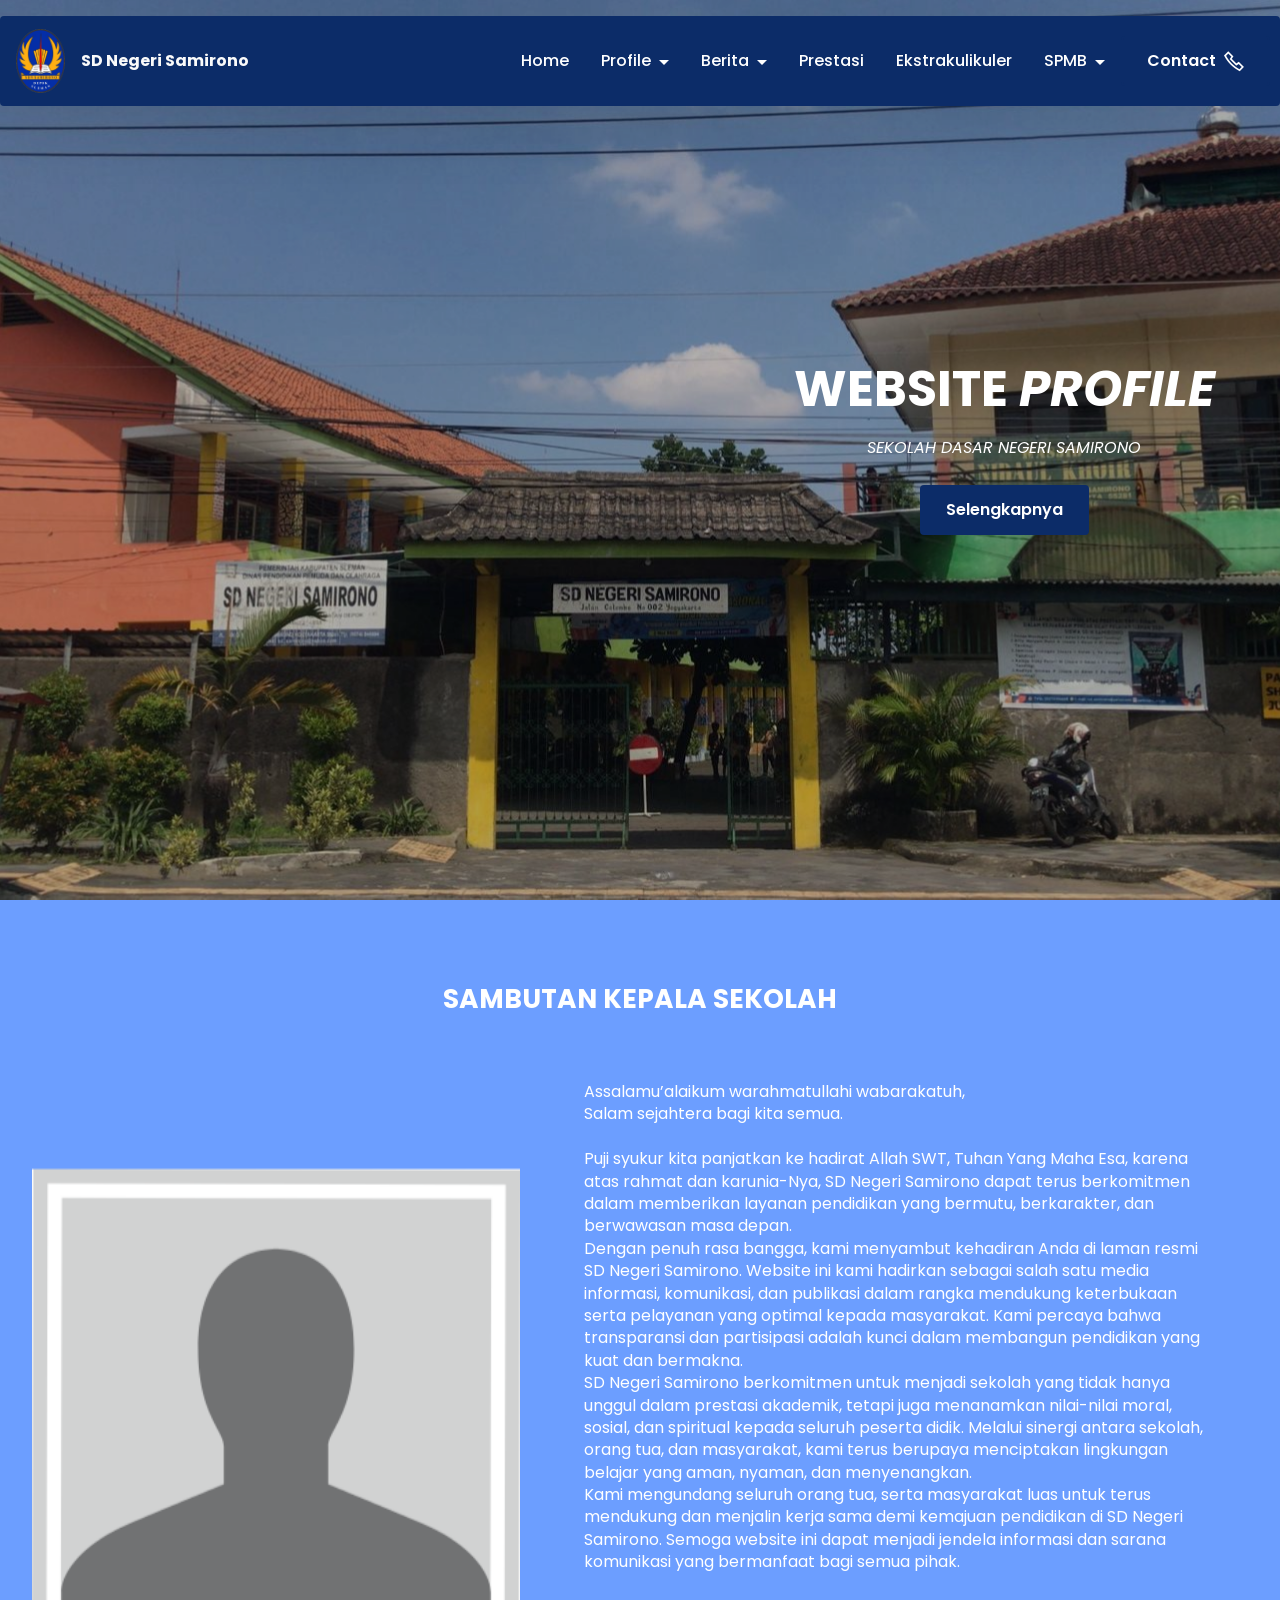
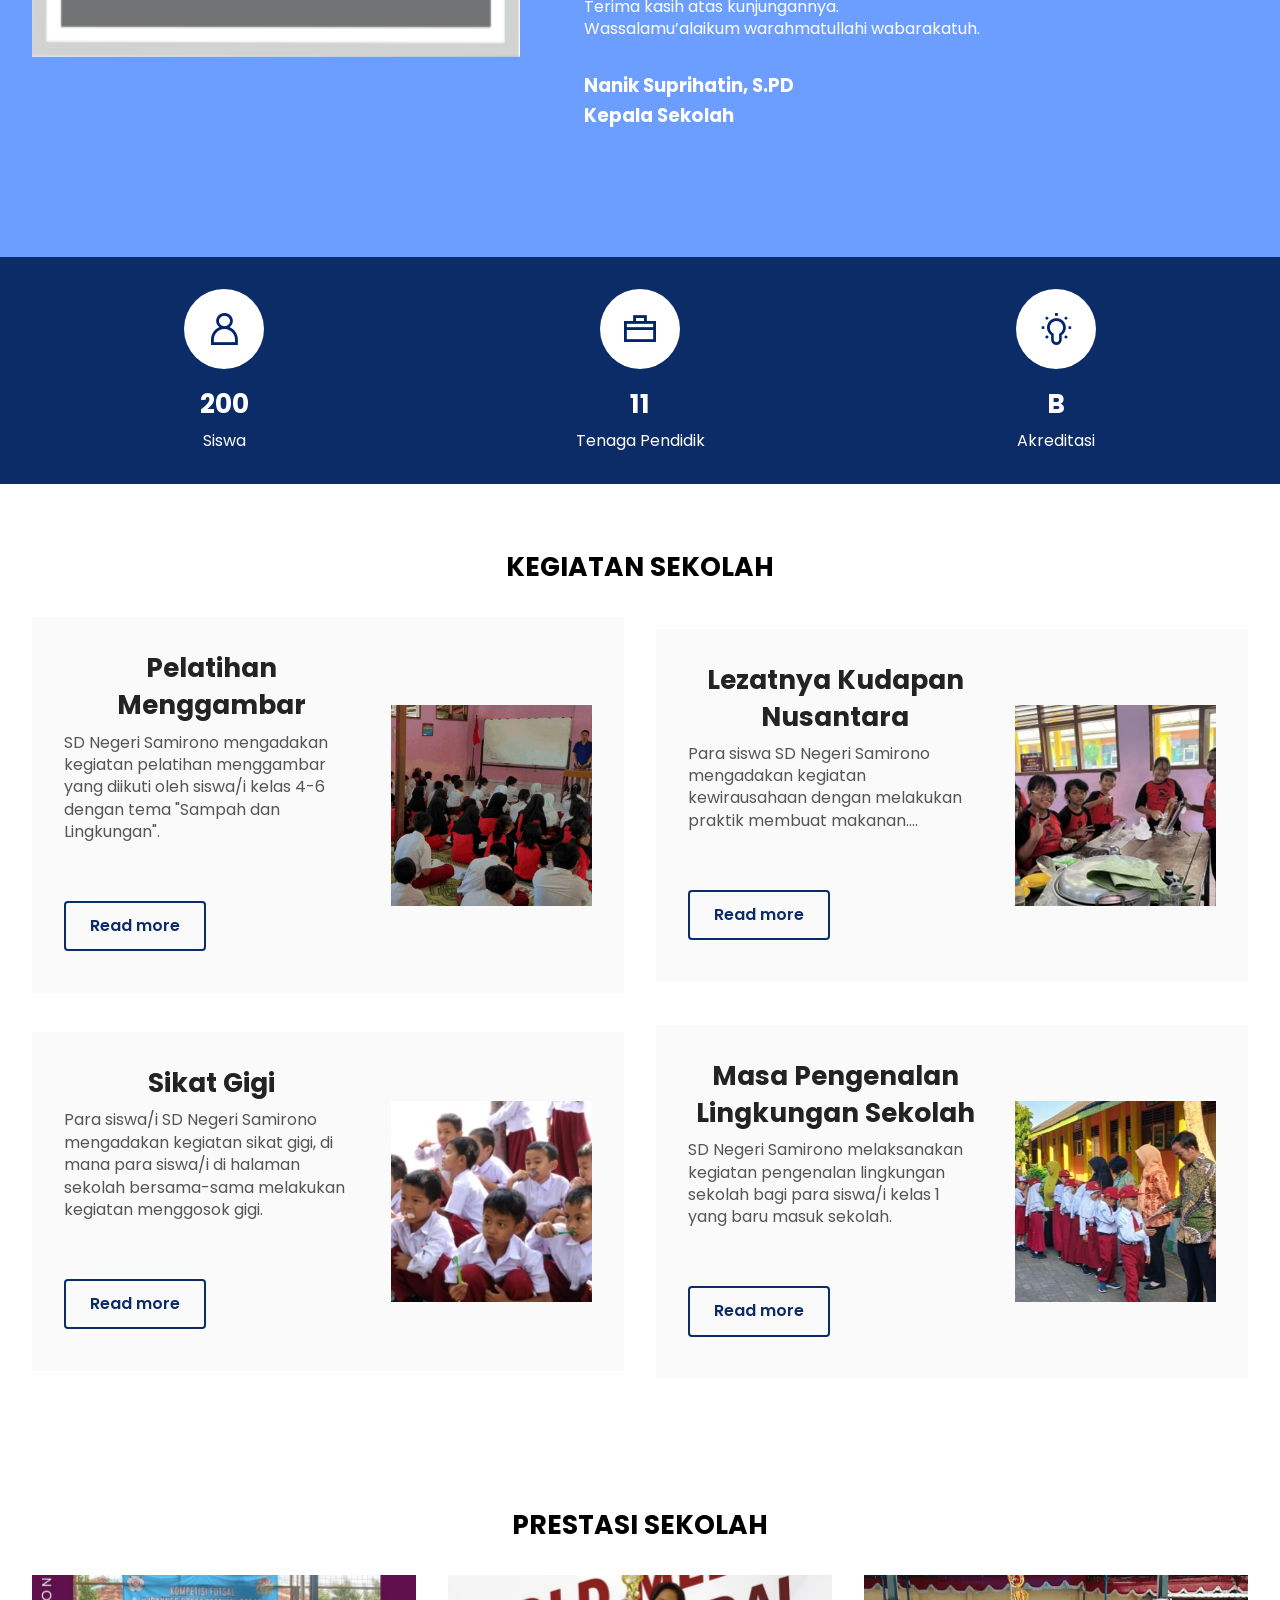
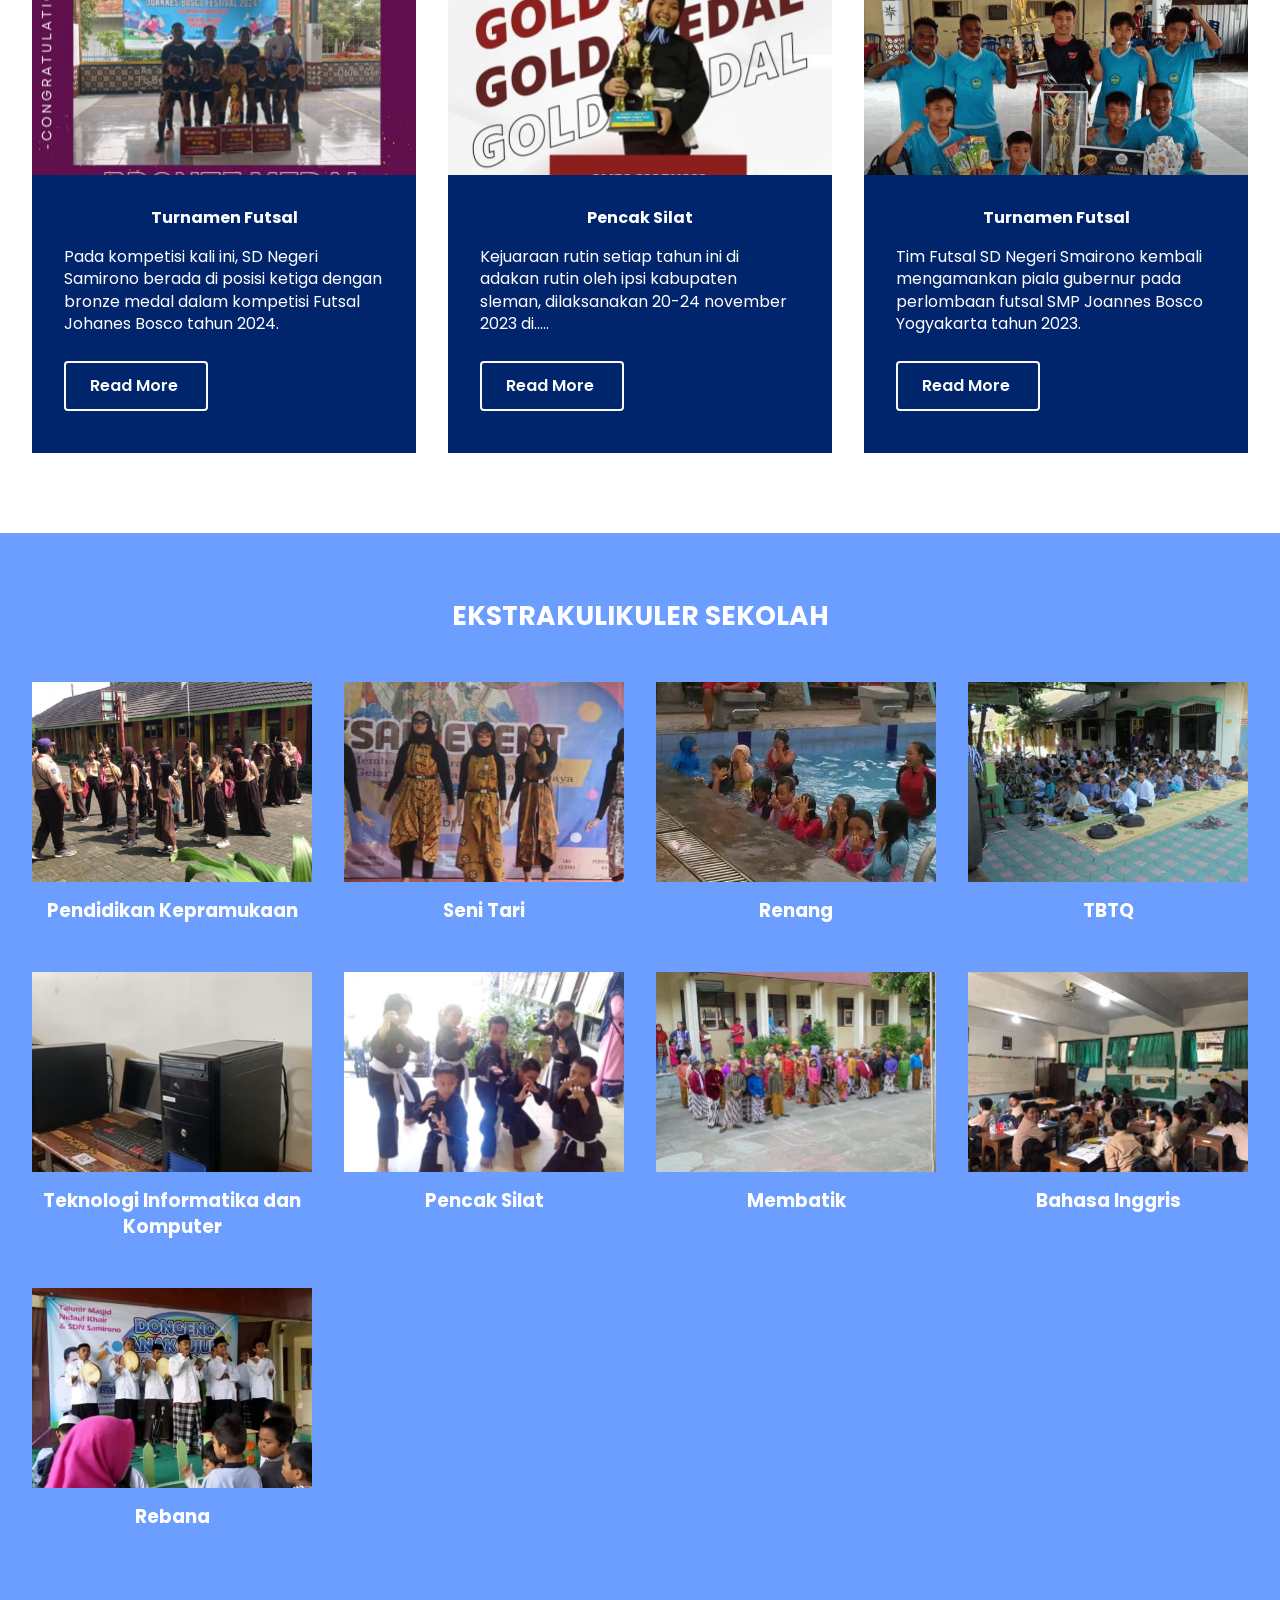
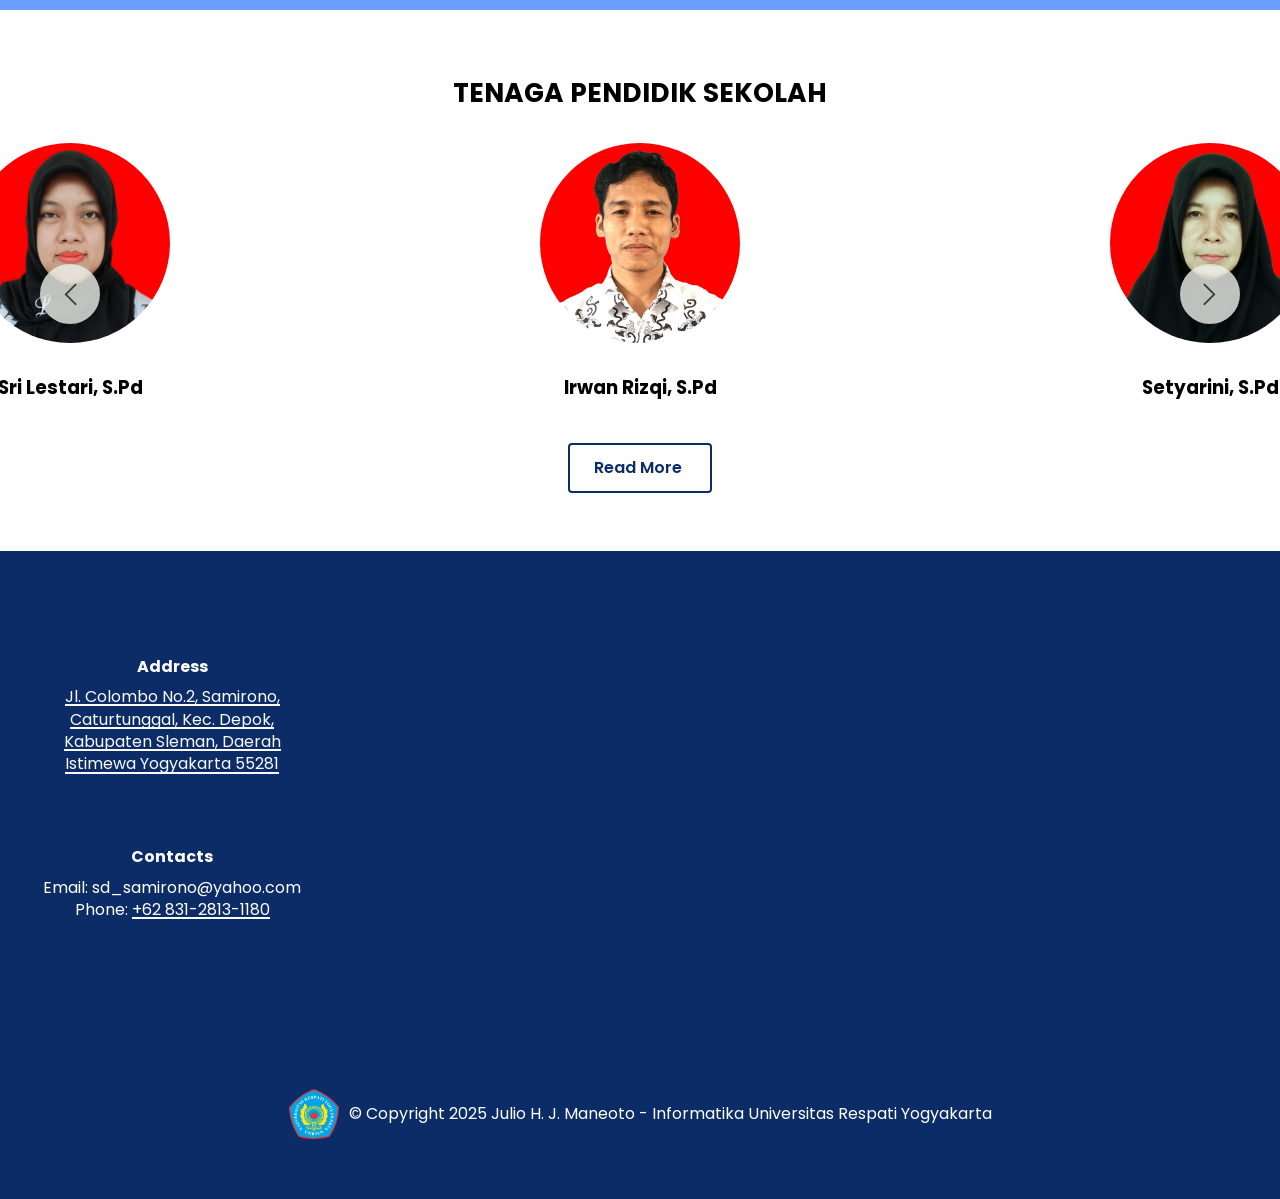
==== commit 2b17f772: "create github pages" ====
--- a/index.html
+++ b/index.html
@@ -21,7 +21,7 @@
   <link rel="stylesheet" href="assets/theme/css/style.css">
   <link rel="preload" href="https://fonts.googleapis.com/css?family=Poppins:100,100i,200,200i,300,300i,400,400i,500,500i,600,600i,700,700i,800,800i,900,900i&display=swap" as="style" onload="this.onload=null;this.rel='stylesheet'">
   <noscript><link rel="stylesheet" href="https://fonts.googleapis.com/css?family=Poppins:100,100i,200,200i,300,300i,400,400i,500,500i,600,600i,700,700i,800,800i,900,900i&display=swap"></noscript>
-  <link rel="preload" as="style" href="assets/mobirise/css/mbr-additional.css?v=OnO3DI"><link rel="stylesheet" href="assets/mobirise/css/mbr-additional.css?v=OnO3DI" type="text/css">
+  <link rel="preload" as="style" href="assets/mobirise/css/mbr-additional.css?v=KlR8Q7"><link rel="stylesheet" href="assets/mobirise/css/mbr-additional.css?v=KlR8Q7" type="text/css">
 
   
   
@@ -83,27 +83,37 @@
     </div>
 </section>
 
-<section data-bs-version="5.1" class="start article2 cid-uK2eZf7dy2" id="article02-w">
-	
-
-	
-	
-
-	<div class="container-fluid">
-		<div class="row justify-content-center">
-			<div class="col-12 col-md-12 col-lg-4 image-wrapper">
-				<img class="w-100" src="assets/images/desain-tanpa-judul-1.png-1-354x354.png" alt="Mobirise Website Builder">
-			</div>
-			<div class="col-12 col-md-12 col-lg">
-				<div class="text-wrapper align-left">
-					<h1 class="mbr-section-title mbr-fonts-style mb-4 display-5">
-						<strong>SAMBUTAN KEPALA SEKOLAH</strong></h1>
-					<p class="mbr-text align-left mbr-fonts-style mb-4 display-7">Assalamu’alaikum warahmatullahi wabarakatuh,<br>Salam sejahtera bagi kita semua.<br><br>Puji syukur kita panjatkan ke hadirat Allah SWT, Tuhan Yang Maha Esa, karena atas rahmat dan karunia-Nya, SD Negeri Samirono dapat terus berkomitmen dalam memberikan layanan pendidikan yang bermutu, berkarakter, dan berwawasan masa depan.<br>&nbsp;Dengan penuh rasa bangga, kami menyambut kehadiran Anda di laman resmi SD Negeri Samirono. Website ini kami hadirkan sebagai salah satu media informasi, komunikasi, dan publikasi dalam rangka mendukung keterbukaan serta pelayanan yang optimal kepada masyarakat. Kami percaya bahwa transparansi dan partisipasi adalah kunci dalam membangun pendidikan yang kuat dan bermakna.<br>SD Negeri Samirono berkomitmen untuk menjadi sekolah yang tidak hanya unggul dalam prestasi akademik, tetapi juga menanamkan nilai-nilai moral, sosial, dan spiritual kepada seluruh peserta didik. Melalui sinergi antara sekolah, orang tua, dan masyarakat, kami terus berupaya menciptakan lingkungan belajar yang aman, nyaman, dan menyenangkan.<br>Kami mengundang seluruh orang tua, serta masyarakat luas untuk terus mendukung dan menjalin kerja sama demi kemajuan pendidikan di SD Negeri Samirono. Semoga website ini dapat menjadi jendela informasi dan sarana komunikasi yang bermanfaat bagi semua pihak.<br><br>Terima kasih atas kunjungannya.<br>Wassalamu’alaikum warahmatullahi wabarakatuh.<br></p>
-					
-				</div>
-			</div>
-		</div>
-	</div>
+<section data-bs-version="5.1" class="testimonials1 cid-uNVCgf27gx" id="testimonials1-44">
+    
+
+    
+    
+    <div class="container">
+        <h3 class="mbr-section-title mbr-fonts-style align-center mb-4 display-5"><strong>SAMBUTAN KEPALA SEKOLAH</strong></h3>
+        <div class="row align-items-center">
+            <div class="col-12 col-md-5">
+                <div class="image-wrapper">
+                    <img src="assets/images/desain-tanpa-judul-1.png-1-354x354.png" alt="Mobirise Website Builder">
+                </div>
+            </div>
+            <div class="col-12 col-md">
+                <div class="text-wrapper">
+                    <p class="mbr-text mbr-fonts-style mb-4 display-7">Assalamu’alaikum warahmatullahi wabarakatuh,
+<br>Salam sejahtera bagi kita semua.
+<br>
+<br>Puji syukur kita panjatkan ke hadirat Allah SWT, Tuhan Yang Maha Esa, karena atas rahmat dan karunia-Nya, SD Negeri Samirono dapat terus berkomitmen dalam memberikan layanan pendidikan yang bermutu, berkarakter, dan berwawasan masa depan.
+<br> Dengan penuh rasa bangga, kami menyambut kehadiran Anda di laman resmi SD Negeri Samirono. Website ini kami hadirkan sebagai salah satu media informasi, komunikasi, dan publikasi dalam rangka mendukung keterbukaan serta pelayanan yang optimal kepada masyarakat. Kami percaya bahwa transparansi dan partisipasi adalah kunci dalam membangun pendidikan yang kuat dan bermakna.
+<br>SD Negeri Samirono berkomitmen untuk menjadi sekolah yang tidak hanya unggul dalam prestasi akademik, tetapi juga menanamkan nilai-nilai moral, sosial, dan spiritual kepada seluruh peserta didik. Melalui sinergi antara sekolah, orang tua, dan masyarakat, kami terus berupaya menciptakan lingkungan belajar yang aman, nyaman, dan menyenangkan.
+<br>Kami mengundang seluruh orang tua, serta masyarakat luas untuk terus mendukung dan menjalin kerja sama demi kemajuan pendidikan di SD Negeri Samirono. Semoga website ini dapat menjadi jendela informasi dan sarana komunikasi yang bermanfaat bagi semua pihak.
+<br>
+<br>Terima kasih atas kunjungannya.
+<br>Wassalamu’alaikum warahmatullahi wabarakatuh.</p>
+                    <p class="name mbr-fonts-style mb-1 display-4"><strong>Nanik Suprihatin, S.PD</strong></p>
+                    <p class="position mbr-fonts-style display-4"><strong>Kepala Sekolah</strong></p>
+                </div>
+            </div>
+        </div>
+    </div>
 </section>
 
 <section data-bs-version="5.1" class="features10 cid-uMwVYPnEqj" id="features010-3a">
@@ -572,7 +582,7 @@
             </div>
         </div>
     </div>
-</section><section class="display-7" style="padding: 0;align-items: center;justify-content: center;flex-wrap: wrap;    align-content: center;display: flex;position: relative;height: 4rem;"><a href="https://mobiri.se/3511290" style="flex: 1 1;height: 4rem;position: absolute;width: 100%;z-index: 1;"><img alt="" style="height: 4rem;" src="[data-uri]"></a><p style="margin: 0;text-align: center;" class="display-7">&#8204;</p><a style="z-index:1" href="https://mobirise.com/builder/ai-website-builder.html">AI Website Builder</a></section><script src="assets/bootstrap/js/bootstrap.bundle.min.js"></script>  <script src="assets/smoothscroll/smooth-scroll.js"></script>  <script src="assets/ytplayer/index.js"></script>  <script src="assets/dropdown/js/navbar-dropdown.js"></script>  <script src="assets/embla/embla.min.js"></script>  <script src="assets/embla/script.js"></script>  <script src="assets/theme/js/script.js"></script>  
+</section><section class="display-7" style="padding: 0;align-items: center;justify-content: center;flex-wrap: wrap;    align-content: center;display: flex;position: relative;height: 4rem;"><a href="https://mobiri.se/3511290" style="flex: 1 1;height: 4rem;position: absolute;width: 100%;z-index: 1;"><img alt="" style="height: 4rem;" src="[data-uri]"></a><p style="margin: 0;text-align: center;" class="display-7">&#8204;</p><a style="z-index:1" href="https://mobirise.com/offline-website-builder.html">Offline Website Creator</a></section><script src="assets/bootstrap/js/bootstrap.bundle.min.js"></script>  <script src="assets/smoothscroll/smooth-scroll.js"></script>  <script src="assets/ytplayer/index.js"></script>  <script src="assets/dropdown/js/navbar-dropdown.js"></script>  <script src="assets/embla/embla.min.js"></script>  <script src="assets/embla/script.js"></script>  <script src="assets/theme/js/script.js"></script>  
   
   
  <div id="scrollToTop" class="scrollToTop mbr-arrow-up"><a style="text-align: center;"><i class="mbr-arrow-up-icon mbr-arrow-up-icon-cm cm-icon cm-icon-smallarrow-up"></i></a></div>
--- a/assets/mobirise/css/mbr-additional.css
+++ b/assets/mobirise/css/mbr-additional.css
@@ -3011,15 +3011,15 @@
   color: #ffffff;
   text-align: center;
 }
-.cid-uK2eZf7dy2 {
+.cid-uNVCgf27gx {
   padding-top: 5rem;
   padding-bottom: 5rem;
   background-color: #6c9eff;
 }
-.cid-uK2eZf7dy2 .mbr-fallback-image.disabled {
+.cid-uNVCgf27gx .mbr-fallback-image.disabled {
   display: none;
 }
-.cid-uK2eZf7dy2 .mbr-fallback-image {
+.cid-uNVCgf27gx .mbr-fallback-image {
   display: block;
   background-size: cover;
   background-position: center center;
@@ -3028,35 +3028,32 @@
   position: absolute;
   top: 0;
 }
-.cid-uK2eZf7dy2 .row {
-  flex-direction: row-reverse;
-}
-@media (max-width: 991px) {
-  .cid-uK2eZf7dy2 .image-wrapper {
-    margin-bottom: 1rem;
-  }
-}
-.cid-uK2eZf7dy2 .row {
-  align-items: center;
-}
-@media (max-width: 991px) {
-  .cid-uK2eZf7dy2 .image-wrapper {
-    padding: 1rem;
-  }
-}
 @media (min-width: 992px) {
-  .cid-uK2eZf7dy2 .text-wrapper {
-    padding: 0 2rem;
-  }
-}
-.cid-uK2eZf7dy2 .mbr-section-title {
+  .cid-uNVCgf27gx .text-wrapper {
+    padding: 2rem;
+  }
+}
+.cid-uNVCgf27gx .image-wrapper img {
+  width: 100%;
+  object-fit: cover;
+}
+@media (max-width: 767px) {
+  .cid-uNVCgf27gx .image-wrapper {
+    margin-bottom: 2rem;
+  }
+}
+.cid-uNVCgf27gx .mbr-section-title {
+  text-align: center;
   color: #ffffff;
-  text-align: center;
-}
-.cid-uK2eZf7dy2 .mbr-text,
-.cid-uK2eZf7dy2 .mbr-section-btn {
+}
+.cid-uNVCgf27gx .mbr-text {
   color: #ffffff;
-  text-align: left;
+}
+.cid-uNVCgf27gx .name {
+  color: #ffffff;
+}
+.cid-uNVCgf27gx .position {
+  color: #ffffff;
 }
 .cid-uMwVYPnEqj {
   padding-top: 0rem;
--- a/assets/mobirise/css/mbr-additional.css
+++ b/assets/mobirise/css/mbr-additional.css
@@ -3011,15 +3011,15 @@
   color: #ffffff;
   text-align: center;
 }
-.cid-uK2eZf7dy2 {
+.cid-uNVCgf27gx {
   padding-top: 5rem;
   padding-bottom: 5rem;
   background-color: #6c9eff;
 }
-.cid-uK2eZf7dy2 .mbr-fallback-image.disabled {
+.cid-uNVCgf27gx .mbr-fallback-image.disabled {
   display: none;
 }
-.cid-uK2eZf7dy2 .mbr-fallback-image {
+.cid-uNVCgf27gx .mbr-fallback-image {
   display: block;
   background-size: cover;
   background-position: center center;
@@ -3028,35 +3028,32 @@
   position: absolute;
   top: 0;
 }
-.cid-uK2eZf7dy2 .row {
-  flex-direction: row-reverse;
-}
-@media (max-width: 991px) {
-  .cid-uK2eZf7dy2 .image-wrapper {
-    margin-bottom: 1rem;
-  }
-}
-.cid-uK2eZf7dy2 .row {
-  align-items: center;
-}
-@media (max-width: 991px) {
-  .cid-uK2eZf7dy2 .image-wrapper {
-    padding: 1rem;
-  }
-}
 @media (min-width: 992px) {
-  .cid-uK2eZf7dy2 .text-wrapper {
-    padding: 0 2rem;
-  }
-}
-.cid-uK2eZf7dy2 .mbr-section-title {
+  .cid-uNVCgf27gx .text-wrapper {
+    padding: 2rem;
+  }
+}
+.cid-uNVCgf27gx .image-wrapper img {
+  width: 100%;
+  object-fit: cover;
+}
+@media (max-width: 767px) {
+  .cid-uNVCgf27gx .image-wrapper {
+    margin-bottom: 2rem;
+  }
+}
+.cid-uNVCgf27gx .mbr-section-title {
+  text-align: center;
   color: #ffffff;
-  text-align: center;
-}
-.cid-uK2eZf7dy2 .mbr-text,
-.cid-uK2eZf7dy2 .mbr-section-btn {
+}
+.cid-uNVCgf27gx .mbr-text {
   color: #ffffff;
-  text-align: left;
+}
+.cid-uNVCgf27gx .name {
+  color: #ffffff;
+}
+.cid-uNVCgf27gx .position {
+  color: #ffffff;
 }
 .cid-uMwVYPnEqj {
   padding-top: 0rem;
